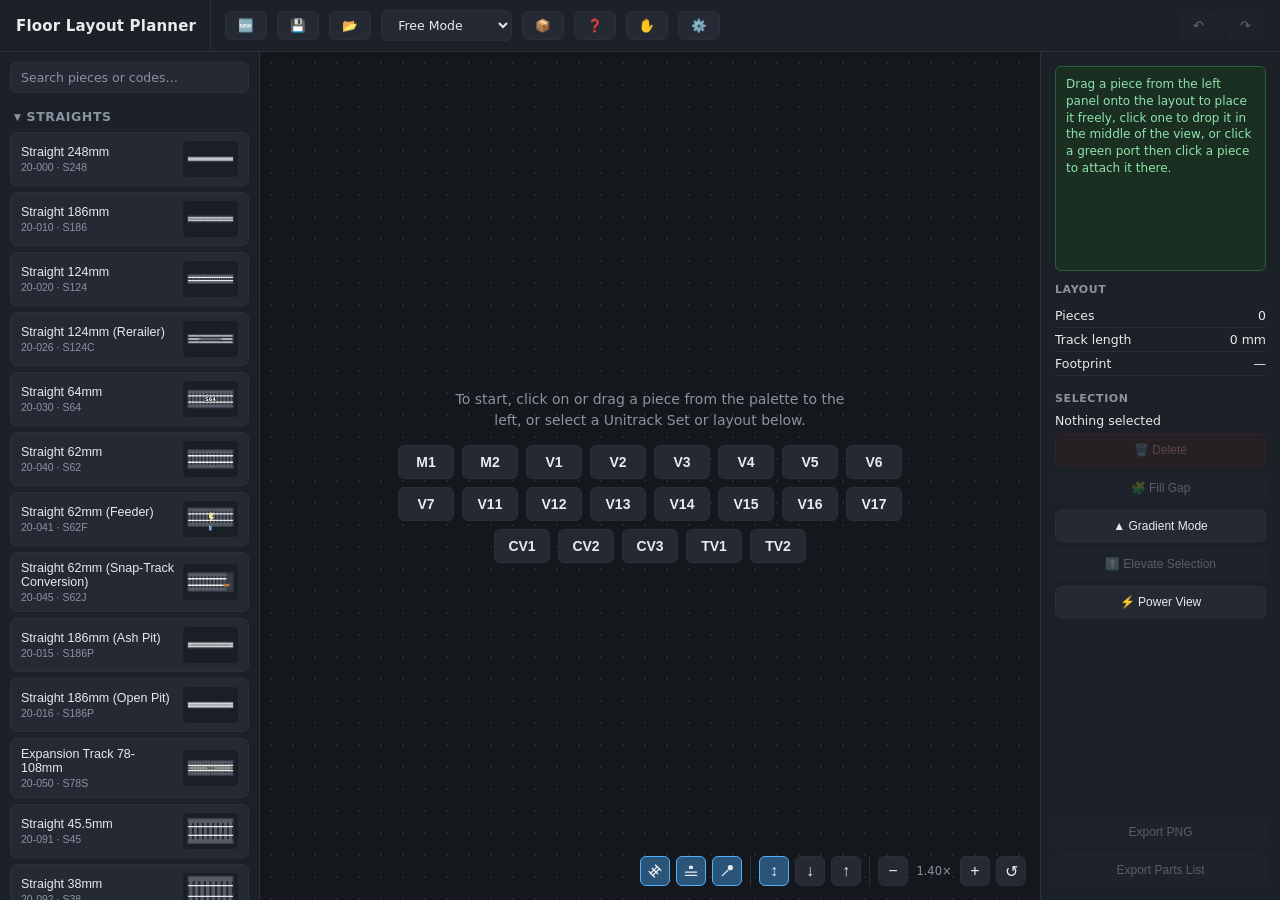
==== index.html @ 8f85813d "Update the planner: Unitram street curves, turnouts, crossing, road plates and sets TV1 and TV2 Also" ====
<!DOCTYPE html>
<html lang="en">
<head>
<meta charset="UTF-8">
<title>Floor Layout Planner</title>
<style>
  :root{
    /* Track status colours the user can change in Settings (USER_COLOURS), the
       same in every theme. --sel-fill and --sel-pill are shades of --sel. */
    --ground:#565d69; --elev-flat:#c9975c;
    --slope-low:#584280; --slope-high:#eb7daf;
    --power-near:#285aeb; --power-far:#ff6b6b;
    --sel:#4fb0ff; --sel-fill:#2c4a63; --sel-pill:#1a2530;
    --bg:#14171c;
    --panel:#1c2027;
    --panel-border:#2a2f38;
    --text:#e8eaed;
    --text-dim:#8b93a1;
    --accent:#4fb0ff;
    --accent-dim:#2a5578;
    --roadbed:#5b6270;
    --roadbed-dark:#40454f;
    --open-port:#3ddc84;
    --danger:#ff6b6b;
    /* controls sitting on a panel: one step lighter than --panel (dark theme) or darker (light) */
    --surface:#242933;
    --surface-hover:#2b323f;
    --surface-sunken:#1a1e25; /* palette thumbnail icon box — one step further than --surface */
    --canvas-grid:#242933; /* the dot-grid painted behind pieces on the canvas */
    --hint-ok-bg:#1a2e22; --hint-ok-border:#2c5c3d; --hint-ok-text:#8fe3ac;
    --hint-warn-bg:#332318; --hint-warn-border:#6b4a24; --hint-warn-text:#f0b878;
    --start-bg:#1e3a2a; --start-border:#2c6b3f; --start-text:#8fe3ac; /* "+ Place starting piece" — same green family as hint-ok */
    --danger-bg:#3a2020; --danger-border:#6b2c2c; --danger-text:#ff9d9d; /* default .action button (Delete) */
  }
  *{box-sizing:border-box;}
  html,body{margin:0;height:100%;background:var(--bg);color:var(--text);font-family:'Segoe UI',system-ui,-apple-system,sans-serif;}
  #app{display:grid;grid-template-columns:260px 1fr 240px;grid-template-rows:52px 1fr;height:100vh;}
  header{grid-column:1/4;display:flex;align-items:center;gap:12px;padding:0 16px;background:var(--panel);border-bottom:1px solid var(--panel-border);}
  header h1{font-size:15px;font-weight:600;margin:0;letter-spacing:.2px;}
  /* The grid cell: a fixed search box above the scrolling #palette. The search box lives outside #palette so a palette rebuild can't recreate it. */
  #paletteCol{display:flex;flex-direction:column;background:var(--panel);border-right:1px solid var(--panel-border);overflow:hidden;min-height:0;}
  #paletteSearchWrap{flex-shrink:0;padding:10px 10px 0;position:relative;}
  /* A thin band of panel colour hanging just below the search box, over the top of the scrolling list, so the two don't read as one flat surface. Positioned, so it paints above the in-flow list content. */
  #paletteSearchWrap::after{
    content:'';position:absolute;left:0;right:0;bottom:-6px;height:6px;
    background:var(--panel);pointer-events:none;
  }
  #paletteSearchWrap .searchbox{position:relative;}
  #paletteSearch, .gest-search, #gestSearch, #helpSearch{
    width:100%;background:var(--surface);border:1px solid var(--panel-border);color:var(--text);
    border-radius:6px;padding:7px 30px 7px 10px;font-size:12.5px;outline:none;font-family:inherit;
  }
  #paletteSearch:focus, #gestSearch:focus, #helpSearch:focus{border-color:var(--accent-dim);}
  #paletteSearch::placeholder, #gestSearch::placeholder, #helpSearch::placeholder{color:var(--text-dim);}
  #paletteSearchClear, .gest-search-x{
    display:none;position:absolute;right:4px;top:50%;transform:translateY(-50%);
    background:none;border:none;color:var(--text-dim);font-size:17px;line-height:1;
    cursor:pointer;padding:4px 6px;border-radius:4px;
  }
  #paletteSearchClear:hover{color:var(--text);background:var(--surface-hover);}
  #paletteNoMatches{display:none;color:var(--text-dim);font-size:12px;text-align:center;padding:26px 10px;}
  #palette{flex:1;min-height:0;overflow-y:auto;padding:10px;}
  #palette h2, .gest-palette h2{
    font-size:12.5px;color:var(--text-dim);text-transform:uppercase;letter-spacing:.6px;margin:14px 0 6px;
    font-weight:600;display:flex;align-items:center;gap:5px;cursor:pointer;user-select:none;padding:2px 4px;
    border-radius:4px;
  }
  #palette h2:hover, .gest-palette h2.hover{background:var(--surface);color:var(--text);}
  #palette .pgroup:first-child h2, .gest-palette .pgroup:first-child h2{margin-top:4px;}
  #palette h2 .chev, .gest-palette h2 .chev{display:inline-block;transition:transform .12s;font-size:9px;color:var(--text-dim);}
  #palette h2.collapsed .chev, .gest-palette h2.collapsed .chev{transform:rotate(-90deg);}
  #palette .pgroup, .gest-palette .pgroup{margin-bottom:2px;}
  /* A collapsed group hides its own buttons only: its subcategories stay, each with its own collapse. */
  #palette .pgroup.collapsed > .pbtn, .gest-palette .pgroup.collapsed > .pbtn{display:none;}
  /* Subcategory (reskins and recolours): indented, in the old smaller header size. */
  #palette .pgroup.sub{margin-left:12px;}
  #palette .pgroup.sub > h2{font-size:11px;margin-top:10px;}
  .pbtn{
    display:flex;align-items:center;gap:8px;width:100%;text-align:left;background:var(--surface);border:1px solid var(--panel-border);
    color:var(--text);border-radius:6px;padding:8px 10px;margin-bottom:6px;font-size:12.5px;cursor:grab;
    transition:background .12s,border-color .12s;user-select:none;
  }
  .pbtn:hover, .pbtn.hover{background:var(--surface-hover);border-color:var(--accent-dim);}
  .pbtn:active{cursor:grabbing;}
  .code{color:var(--text-dim);font-size:10.5px;display:block;margin-top:2px;}
  /* The Selection section reads in the full text colour, as the Layout section does;
     part codes elsewhere (the palette) stay dim. */
  #selInfo, #selInfo .code, #selInfo .sel-row .sel-count{color:var(--text);}
  #selInfo .sel-summary{margin-bottom:6px;}
  /* The track length row is a Layout-style .stat, its faint divider below; a
     multi-selection's part list follows, closed by another. */
  #selInfo .sel-length{margin-top:4px;}
  #selInfo .sel-list{display:flex;flex-direction:column;gap:3px;max-height:220px;overflow-y:auto;
    padding:6px 0;border-bottom:1px solid var(--panel-border);}
  #selInfo .sel-row{display:flex;justify-content:space-between;align-items:baseline;gap:8px;font-size:12px;}
  #selInfo .sel-row .code{margin-top:0;}
  #selInfo .sel-row .sel-count{flex-shrink:0;}
  .pbtn-icon{flex-shrink:0;display:block;background:var(--surface-sunken);border-radius:4px;width:55px;height:36px;}
  .pbtn-text{flex:1;min-width:0;}
  /* Limited Mode: remaining stock on each palette button */
  .pbtn .stock{flex-shrink:0;min-width:2.2em;text-align:center;font-size:11.5px;font-weight:600;padding:2px 6px;border-radius:10px;background:var(--surface-sunken);color:var(--text);}
  .pbtn .stock.short{color:var(--danger-text);background:var(--danger-bg);}
  .pbtn.unowned{cursor:not-allowed;}
  .pbtn.unowned .pbtn-text, .pbtn.unowned .pbtn-icon{opacity:.38;} /* the badge stays readable */
  .pbtn.unowned:hover{background:var(--surface);border-color:var(--panel-border);}
  #canvasWrap{position:relative;overflow:hidden;background:
     radial-gradient(circle,var(--canvas-grid) 1px,transparent 1px) 0 0/22px 22px, var(--bg);}
  svg{width:100%;height:100%;display:block;cursor:default;}
  /* A drag-pan mustn't select canvas text (part labels, dimensions). */
  #stage text{user-select:none;-webkit-user-select:none;}
  /* the tabletop size inputs: no spinner, so four or five digits fit */
  #stage input[type=number]::-webkit-inner-spin-button, #stage input[type=number]::-webkit-outer-spin-button{-webkit-appearance:none;margin:0;}
  svg.panning{cursor:grabbing;}
  .piece{cursor:grab;}
  .piece:active{cursor:grabbing;}
  /* A piece drag reuses the 'panning' class for the grabbing cursor; without this, each re-rendered <g class="piece"> would revert to the open hand. */
  svg.panning .piece{cursor:grabbing;}
  #info{background:var(--panel);border-left:1px solid var(--panel-border);padding:14px;overflow-y:auto;font-size:12.5px;display:flex;flex-direction:column;}
  #info > *{flex-shrink:0;}
  #info h2{font-size:11px;color:var(--text-dim);text-transform:uppercase;letter-spacing:.6px;margin:0 0 8px;font-weight:600;}
  #info .stat{display:flex;justify-content:space-between;padding:4px 0;border-bottom:1px solid var(--panel-border);}
  #hint{box-sizing:border-box;background:var(--hint-ok-bg);border:1px solid var(--hint-ok-border);color:var(--hint-ok-text);border-radius:6px;padding:9px 10px;font-size:12px;margin-bottom:12px;line-height:1.4;}
  #hint.warn{background:var(--hint-warn-bg);border-color:var(--hint-warn-border);color:var(--hint-warn-text);}
  button.action{
    width:100%;background:var(--danger-bg);border:1px solid var(--danger-border);color:var(--danger-text);border-radius:6px;
    padding:8px;font-size:12px;cursor:pointer;margin-top:6px;
  }
  button.action:disabled{opacity:.3;cursor:not-allowed;}
  .zoomctl{position:absolute;bottom:14px;right:14px;display:flex;align-items:center;gap:6px;}
  .zoomctl button{width:30px;height:30px;border-radius:6px;background:var(--surface);border:1px solid var(--panel-border);color:var(--text);cursor:pointer;font-size:16px;}
  #tiesToggle.auto-hidden, #portsToggle.auto-hidden{border-style:dashed;border-color:var(--accent-dim);}
  .zoomctl .zoom-level{min-width:40px;text-align:center;font-size:11.5px;color:var(--text-dim);font-variant-numeric:tabular-nums;user-select:none;cursor:default;}
  .zoomctl-sep{width:1px;align-self:stretch;background:var(--panel-border);margin:0 2px;}
  #levelGround.active, #levelElevated.active, #levelAll.active, #tiesToggle.active, #portsToggle.active, #partLabelsToggle.active{background:var(--accent-dim);border-color:var(--accent);color:var(--text);}
  .flag{color:var(--hint-warn-text);}
  .hdrbtn{background:var(--surface);border:1px solid var(--panel-border);color:var(--text);border-radius:6px;padding:6px 12px;font-size:12.5px;cursor:pointer;}
  .hdrbtn:hover{background:var(--surface-hover);border-color:var(--accent-dim);}
  .hdrbtn:disabled{opacity:.35;cursor:not-allowed;}
  .hdrbtn:disabled:hover{background:var(--surface);border-color:var(--panel-border);}
  /* a <select> shares the header button styling but keeps its native dropdown arrow, so it still reads as a dropdown */
  select.hdrbtn{font-family:inherit;}
  select.hdrbtn:focus{outline:none;border-color:var(--accent-dim);}
  /* Header buttons: an icon and a word. Narrow, only the icon shows; the word
     stays for screen readers, and each button's tooltip names it. */
  .hdrbtn .hdr-label{margin-left:.35em;}
  @media (max-width:1360px){
    header .hdrbtn .hdr-label{position:absolute;width:1px;height:1px;margin:0;overflow:hidden;clip-path:inset(50%);white-space:nowrap;}
  }
  .hdrsep{width:1px;align-self:stretch;background:var(--panel-border);margin:0 2px;}
  /* DIALOGS (Help, confirm, Inventory, parts, packs, PNG): a backdrop and a
     centred panel rather than <dialog>, so closing and shortcut-swallowing
     are fully under our control. A head with the title and a close button,
     then the body, then a foot of buttons. */
  .overlay{display:none;position:fixed;inset:0;background:rgba(0,0,0,.55);z-index:1000;align-items:center;justify-content:center;}
  #confirmOverlay, #packsOverlay{z-index:1001;} /* over the dialog that opened them */
  .modal{background:var(--panel);border:1px solid var(--panel-border);border-radius:10px;display:flex;flex-direction:column;box-shadow:0 20px 60px rgba(0,0,0,.5);}
  .help-head{display:flex;align-items:center;justify-content:space-between;padding:14px 18px;border-bottom:1px solid var(--panel-border);flex-shrink:0;}
  .help-head h2{margin:0;font-size:16px;font-weight:600;}
  .modal-close{background:none;border:none;color:var(--text-dim);font-size:22px;line-height:1;cursor:pointer;padding:2px 8px;border-radius:6px;}
  .modal-close:hover{background:var(--surface-hover);color:var(--text);}
  .parts-foot{display:flex;justify-content:flex-end;gap:8px;padding:12px 18px;border-top:1px solid var(--panel-border);flex-shrink:0;}
  #helpModal{width:min(900px,94vw);height:88vh;} /* fixed, so a search doesn't resize it */
  #helpModal .help-body{padding:6px 18px 18px;overflow-y:auto;font-size:13px;line-height:1.55;}
  #helpModal .help-body h3{font-size:11.5px;text-transform:uppercase;letter-spacing:.6px;color:var(--text-dim);margin:18px 0 8px;}
  #helpModal .help-body p{margin:0 0 10px;color:var(--text-dim);}
  .help-row{display:flex;gap:14px;align-items:baseline;padding:4px 0;}
  .help-row .keys{flex-shrink:0;min-width:172px;}
  .help-row .desc{color:var(--text-dim);}
  /* The guide: a sticky section list beside the scrolling content; stacked on narrow screens. */
  .help-layout{display:grid;grid-template-columns:170px 1fr;gap:24px;}
  .help-nav{position:sticky;top:0;align-self:start;display:flex;flex-direction:column;gap:1px;padding-top:14px;}
  .help-nav a{color:var(--text-dim);text-decoration:none;font-size:12.5px;padding:3px 8px;border-radius:5px;}
  .help-nav a:hover{background:var(--surface-hover);color:var(--text);}
  .help-content section{scroll-margin-top:4px;}
  #helpModal .help-row .keys{flex:0 0 200px;min-width:0;}
  .help-content section:not([hidden]) ~ section{border-top:1px solid var(--panel-border);margin-top:14px;}
  #helpModal .help-body ul, #helpModal .help-body ol{margin:0 0 10px;padding-left:20px;color:var(--text-dim);}
  #helpModal .help-body li{margin:3px 0;}
  #helpModal .help-body strong{color:var(--text);font-weight:600;}
  .swatch{display:inline-block;width:14px;height:14px;border-radius:3px;vertical-align:-2px;margin-right:7px;border:1px solid rgba(0,0,0,.4);}
  .swatch.dot{border-radius:50%;}
  @media (max-width:720px){
    .help-layout{grid-template-columns:1fr;gap:4px;}
    .help-nav{position:static;flex-direction:row;flex-wrap:wrap;}
  }
  #helpModal kbd, #gestModal kbd{background:var(--surface);border:1px solid var(--panel-border);border-bottom-width:2px;border-radius:4px;padding:1px 6px;font-size:11.5px;font-family:inherit;color:var(--text);white-space:nowrap;}
  /* GESTURES WINDOW: a grid of cards, each a looping demo over a patch of canvas, then the mouse and keys in use, then the caption */
  #gestModal{width:min(900px,94vw);height:88vh;}
  .gest-body{padding:0 18px 16px;overflow-y:auto;}
  /* beside the title; pushes the close button to the far end */
  #gestSearch, #helpSearch{width:min(240px,40vw);margin:0 auto 0 18px;padding-right:10px;}
  #gestNone, #helpNone{color:var(--text-dim);font-size:13px;text-align:center;padding:30px 0 14px;margin:0;}
  #gestBody [hidden], #helpModal [hidden]{display:none;}
  .gest-body h3{font-size:11.5px;text-transform:uppercase;letter-spacing:.6px;color:var(--text-dim);margin:16px 0 8px;}
  .gest-grid{display:grid;grid-template-columns:repeat(auto-fill,minmax(250px,1fr));gap:14px;}
  .gest-card{margin:0;background:var(--surface);border:1px solid var(--panel-border);border-radius:8px;}
  .gest-stage{position:relative;aspect-ratio:264/150;border-radius:7px 7px 0 0;overflow:hidden;
    background:radial-gradient(circle,var(--canvas-grid) 1px,transparent 1px) 0 0/22px 22px, var(--bg);}
  .gest-stage > svg{position:absolute;inset:0;width:100%;height:100%;}
  /* the view setting a key just chose, as its button's tooltip names it */
  .gest-tag{position:absolute;top:6px;right:8px;font-size:11px;color:var(--text);background:var(--surface);border:1px solid var(--panel-border);border-radius:5px;padding:1px 7px;}
  .gest-tag:empty{display:none;}
  /* A real palette's markup at a fixed size, scaled with the card (buildGestCard sets the scale) */
  .gest-palette{position:absolute;left:0;top:0;width:240px;padding:10px;overflow:hidden;background:var(--panel);border-right:1px solid var(--panel-border);transform-origin:0 0;}
  .gest-palette .searchbox{position:relative;margin-bottom:6px;}
  .gest-search{min-height:32px;}
  .gest-search:empty::before{content:attr(data-placeholder);color:var(--text-dim);}
  .gest-input{display:flex;align-items:center;gap:5px;padding:5px 10px;border-top:1px solid var(--panel-border);border-bottom:1px solid var(--panel-border);}
  .gest-mouse{width:16px;height:25px;}
  .gest-mouse path, .gest-mouse rect{fill:var(--surface);stroke:var(--text-dim);stroke-width:1.2;}
  .gest-mouse .on{fill:var(--accent);}
  .gest-wheel{width:10px;font-size:10px;color:var(--accent);}
  #gestModal .gest-input kbd{opacity:.45;}
  #gestModal .gest-input kbd.on{opacity:1;background:var(--accent-dim);border-color:var(--accent);}
  .gest-card figcaption{padding:10px 12px 12px;font-size:12.5px;line-height:1.5;color:var(--text-dim);}
  .gest-card figcaption strong{display:block;color:var(--text);font-weight:600;margin-bottom:2px;}
  .gest-foot{justify-content:flex-start;font-size:12.5px;color:var(--text-dim);}
  .gest-foot a{color:var(--accent);}
  /* CONFIRMATION DIALOG (see askConfirm() for why it exists) */
  #confirmModal{display:block;width:min(430px,92vw);padding:20px;}
  #confirmModal p{margin:0 0 18px;font-size:13px;line-height:1.55;}
  #confirmModal .confirm-actions{display:flex;justify-content:flex-end;gap:8px;}
  #confirmModal .hdrbtn.primary{background:var(--accent-dim);border-color:var(--accent);}
  #confirmModal .hdrbtn:focus{outline:2px solid var(--accent);outline-offset:1px;}
  /* the neutral .action button: neither destructive (red) nor starting a mode (green) */
  button.action.neutral{background:var(--surface);border-color:var(--panel-border);color:var(--text);}
  button.action.neutral:hover:not(:disabled){background:var(--surface-hover);border-color:var(--accent-dim);}
  /* INVENTORY */
  #invModal{width:min(640px,94vw);height:min(760px,88vh);}
  #invTools{padding:12px 18px;border-bottom:1px solid var(--panel-border);display:flex;flex-direction:column;gap:8px;flex-shrink:0;}
  #invTools .inv-row{display:flex;gap:8px;align-items:center;}
  #invTools input{background:var(--surface);border:1px solid var(--panel-border);color:var(--text);border-radius:6px;padding:6px 9px;font-size:13px;}
  #invSearch{flex:1;}
  #invPackNo{width:15em;}
  /* the colour goes on the focus ring too, or the browser's ring hides it while typing */
  #invTools #invPackNo:focus{outline:none;border-color:var(--accent-dim);}
  #invTools #invPackNo.valid{border-color:var(--start-border);box-shadow:0 0 0 1px var(--start-border);}
  #invTools #invPackNo.invalid{border-color:var(--danger-border);box-shadow:0 0 0 1px var(--danger-border);}
  #invPackMsg{font-size:12px;color:var(--text-dim);min-height:1.2em;}
  #invList{padding:4px 18px 12px;overflow-y:auto;flex:1;}
  #invList h3{font-size:11.5px;text-transform:uppercase;letter-spacing:.6px;color:var(--text-dim);margin:14px 0 6px;}
  .inv-item{display:flex;align-items:center;gap:10px;padding:5px 0;border-bottom:1px solid var(--panel-border);font-size:13px;}
  .inv-item .inv-name{flex:1;min-width:0;}
  .inv-item .code{display:inline;margin-left:6px;}
  .inv-item .inv-name{cursor:default;}
  .inv-item .inv-part{cursor:pointer;user-select:none;}
  /* hover preview of a piece, the palette icon at twice the size */
  #invPreview{position:fixed;z-index:1002;pointer-events:none;display:none;background:var(--panel);border:1px solid var(--panel-border);border-radius:8px;padding:6px;box-shadow:0 8px 24px rgba(0,0,0,.4);}
  #invPreview .pbtn-icon{width:110px;height:72px;display:block;}
  /* the in-place text label editor, floating over the canvas (placeTextEditor) */
  .text-editor{position:absolute;box-sizing:border-box;margin:0;resize:none;overflow:hidden;white-space:pre;font-weight:600;line-height:1.25;text-align:center;color:var(--text);background:rgba(26,37,48,.85);border:1.5px solid #4fb0ff;border-radius:4px;outline:none;transform-origin:50% 50%;z-index:5;}
  #invPreview .pbtn-icon.set-preview{width:220px;height:144px;}
  #invPreview .preview-caption{font-size:11.5px;color:var(--text);text-align:center;margin-top:5px;max-width:220px;}
  /* Empty layout: a message and starter layouts, centred over the canvas. Only the buttons take the mouse. */
  #emptyStart{position:absolute;inset:0;display:none;flex-direction:column;align-items:center;justify-content:center;gap:14px;padding:16px;pointer-events:none;text-align:center;}
  #emptyStart.show{display:flex;}
  #emptyStart p{margin:0;max-width:30em;font-size:14px;line-height:1.5;color:var(--text-dim);}
  #emptyStart .starts{display:flex;flex-wrap:wrap;justify-content:center;gap:8px;max-width:520px;pointer-events:auto;}
  #emptyStart .pbtn{width:auto;min-width:56px;justify-content:center;margin:0;padding:8px 12px;font-size:14px;font-weight:600;}
  .inv-step{display:flex;align-items:center;gap:4px;flex-shrink:0;}
  .inv-step button{width:26px;height:26px;border-radius:6px;background:var(--accent-dim);border:1px solid var(--accent);color:var(--text);cursor:pointer;font-size:15px;line-height:1;}
  .inv-step button:hover{background:var(--accent);}
  .inv-step input{width:3.2em;text-align:center;background:var(--surface-sunken);border:1px solid var(--panel-border);color:var(--text);border-radius:6px;padding:4px 2px;font-size:13px;}
  .inv-item.owned .inv-step input{border-color:var(--accent-dim);color:var(--text);font-weight:600;}
  #invModal .parts-foot{justify-content:flex-start;align-items:center;}
  #invTotal{font-size:12.5px;color:var(--text-dim);margin-right:auto;}
  #invModal .hdrbtn.primary{background:var(--accent-dim);border-color:var(--accent);}
  /* PARTS LIST, PACKS, PNG PREVIEW */
  #partsModal, #packsModal, #pngModal{width:min(620px,92vw);max-height:82vh;}
  #pngModal{width:min(960px,94vw);}
  /* SETTINGS: a label and its control per row */
  #settingsModal{width:min(420px,92vw);max-height:88vh;}
  .settings-body{display:grid;grid-template-columns:auto 1fr;gap:12px 16px;align-items:center;padding:16px 18px 20px;font-size:13px;overflow-y:auto;min-height:0;}
  #autosaveCheck{justify-self:start;width:16px;height:16px;margin:0;accent-color:var(--accent);}
  #forgetBtn{justify-self:start;}
  .settings-body label{color:var(--text-dim);}
  .settings-body h3{grid-column:1/-1;margin:6px 0 -4px;font-size:11px;text-transform:uppercase;letter-spacing:.6px;color:var(--text-dim);font-weight:600;}
  .settings-colour{display:flex;align-items:center;gap:8px;}
  .settings-colour input{width:44px;height:28px;padding:2px;border:1px solid var(--panel-border);border-radius:6px;background:var(--surface);cursor:pointer;}
  .settings-colour .hdrbtn{padding:4px 9px;}
  .png-view{padding:12px 18px;overflow:auto;display:flex;justify-content:center;}
  #pngImg{max-width:100%;max-height:66vh;background:#fff;border:1px solid var(--panel-border);border-radius:4px;}
  .parts-scroll{padding:10px 18px;overflow-y:auto;}
  .parts-note{font-size:12.5px;color:var(--text-dim);line-height:1.5;margin:4px 0 10px;}
  .parts-flag{color:var(--hint-warn-text);cursor:help;}
  /* a real <table> with selectable text, so it copies and pastes into a spreadsheet */
  table.parts-table{width:100%;border-collapse:collapse;font-size:13px;user-select:text;cursor:text;}
  table.parts-table th{text-align:left;font-size:11.5px;text-transform:uppercase;letter-spacing:.6px;color:var(--text-dim);font-weight:600;padding:6px 8px;border-bottom:1px solid var(--panel-border);}
  table.parts-table td{padding:5px 8px;border-bottom:1px solid var(--panel-border);}
  table.parts-table td.qty, table.parts-table th.qty{text-align:right;width:3.5em;}
  /* The pack view's catalogue number stays on one line beside a long set row. */
  #packsTable td:nth-child(2){white-space:nowrap;}
  table.parts-table tfoot td{border-bottom:none;font-weight:600;}
</style>
</head>
<body>
<div id="app">
  <header>
    <h1 data-str="app.title">Floor Layout Planner</h1>
    <div class="hdrsep"></div>
    <div style="display:flex;align-items:center;gap:10px;">
      <button id="newBtn" class="hdrbtn" data-str-title="header.new.title"><span class="hdr-icon" aria-hidden="true">&#127381;</span><span class="hdr-label" data-str="header.new">New</span></button>
      <button id="saveBtn" class="hdrbtn" data-str-title="header.save.title"><span class="hdr-icon" aria-hidden="true">&#128190;</span><span class="hdr-label" data-str="header.save">Save</span></button>
      <button id="loadBtn" class="hdrbtn" data-str-title="header.load.title"><span class="hdr-icon" aria-hidden="true">&#128194;</span><span class="hdr-label" data-str="header.load">Load</span></button>
      <select id="modeSelect" data-hint="b7" class="hdrbtn" data-str-title="header.mode.title"></select>
      <button id="inventoryBtn" data-hint="b8" class="hdrbtn" data-str-title="header.inventory.title"><span class="hdr-icon" aria-hidden="true">&#128230;</span><span class="hdr-label" data-str="header.inventory">Inventory</span></button>
      <button id="helpBtn" class="hdrbtn" data-str-title="header.help.title" aria-haspopup="dialog" aria-controls="helpOverlay"><span class="hdr-icon" aria-hidden="true">&#10067;</span><span class="hdr-label" data-str="header.help">Help</span></button>
      <button id="gestBtn" class="hdrbtn" data-hint="p9" data-str-title="header.gestures.title" aria-haspopup="dialog" aria-controls="gestOverlay"><span class="hdr-icon" aria-hidden="true">&#9995;</span><span class="hdr-label" data-str="header.gestures">Gestures</span></button>
      <button id="settingsBtn" class="hdrbtn" data-str-title="header.settings.title" aria-haspopup="dialog" aria-controls="settingsOverlay"><span class="hdr-icon" aria-hidden="true">&#9881;&#65039;</span><span class="hdr-label" data-str="header.settings">Settings</span></button>
      <input type="file" id="loadInput" accept=".json,application/json" style="display:none;">
    </div>
    <div style="margin-left:auto;display:flex;align-items:center;gap:10px;">
      <span id="autosaveMsg" style="font-size:11px;color:var(--text-dim);opacity:.65;"></span>
      <span id="saveLoadMsg" style="font-size:12px;color:var(--text-dim);"></span>
      <button id="undoBtn" data-hint="b6" class="hdrbtn" data-str-title="header.undo.title" disabled><span class="hdr-icon" aria-hidden="true">&#8630;</span><span class="hdr-label" data-str="header.undo">Undo</span></button>
      <button id="redoBtn" data-hint="b6" class="hdrbtn" data-str-title="header.redo.title" disabled><span class="hdr-icon" aria-hidden="true">&#8631;</span><span class="hdr-label" data-str="header.redo">Redo</span></button>
    </div>
  </header>

  <div id="helpOverlay" class="overlay" role="dialog" aria-modal="true" aria-labelledby="helpTitle">
    <div id="helpModal" class="modal">
      <div class="help-head">
        <h2 id="helpTitle" data-str="help.title">User guide</h2>
        <input type="text" id="helpSearch" autocomplete="off" data-str-placeholder="help.search.placeholder" placeholder="Search the guide&hellip;">
        <button id="helpCloseBtn" class="modal-close" data-str-title="help.close.title" title="Close">&times;</button>
      </div>
      <p id="helpNone" data-str="help.search.none" hidden>Nothing in the guide matches.</p>
      <div class="help-body" id="helpBody"></div>
    </div>
  </div>

  <div id="gestOverlay" class="overlay" role="dialog" aria-modal="true" aria-labelledby="gestTitle">
    <div id="gestModal" class="modal">
      <div class="help-head">
        <h2 id="gestTitle" data-str="gest.title">Gestures</h2>
        <input type="text" id="gestSearch" autocomplete="off" data-str-placeholder="gest.search.placeholder" placeholder="Search gestures&hellip;">
        <button id="gestCloseBtn" class="modal-close" data-str-title="help.close.title" title="Close">&times;</button>
      </div>
      <div class="gest-body" id="gestBody"></div>
      <div class="parts-foot gest-foot" id="gestFoot" data-str="gest.more"></div>
    </div>
  </div>

  <div id="confirmOverlay" class="overlay" role="dialog" aria-modal="true" aria-labelledby="confirmText">
    <div id="confirmModal" class="modal">
      <p id="confirmText"></p>
      <div class="confirm-actions">
        <button id="confirmCancelBtn" class="hdrbtn" type="button" data-str="dialog.cancel">Cancel</button>
        <button id="confirmOkBtn" class="hdrbtn primary" type="button">OK</button>
      </div>
    </div>
  </div>

  <div id="invOverlay" class="overlay" role="dialog" aria-modal="true" aria-labelledby="invTitle">
    <div id="invModal" class="modal">
      <div class="help-head">
        <h2 id="invTitle" data-str="inv.title">Owned inventory</h2>
        <button id="invCloseBtn" class="modal-close" data-str-title="inv.close.title" title="Close without saving">&times;</button>
      </div>
      <div id="invTools">
        <div class="inv-row">
          <input type="text" id="invSearch" autocomplete="off" data-str-placeholder="inv.search.placeholder" placeholder="Search pieces or codes&hellip;">
        </div>
        <div class="inv-row">
          <input type="text" id="invPackNo" autocomplete="off" data-str-placeholder="inv.pack.placeholder" placeholder="e.g. 20-221">
          <button id="invPackBtn" class="hdrbtn" type="button" data-str="inv.pack.add">Add a pack</button>
        </div>
        <div id="invPackMsg"></div>
      </div>
      <div id="invList"></div>
      <div class="parts-foot">
        <span id="invTotal"></span>
        <button id="invSaveBtn" class="hdrbtn" type="button" data-str="inv.save">Save</button>
        <button id="invLoadBtn" class="hdrbtn" type="button" data-str="inv.load">Load</button>
        <button id="invConfirmBtn" class="hdrbtn primary" type="button" data-str="inv.confirm">Confirm</button>
        <input type="file" id="invLoadInput" accept=".json,application/json" style="display:none;">
      </div>
    </div>
  </div>

  <div id="invPreview"></div>

  <div id="partsOverlay" class="overlay" role="dialog" aria-modal="true" aria-labelledby="partsTitle">
    <div id="partsModal" class="modal">
      <div class="help-head">
        <h2 id="partsTitle"></h2>
        <button id="partsCloseBtn" class="modal-close" data-str-title="help.close.title" title="Close">&times;</button>
      </div>
      <div id="partsBody" class="parts-scroll"><table id="partsTable" class="parts-table"></table></div>
      <div class="parts-foot">
        <button id="partsPacksBtn" class="hdrbtn" type="button" style="margin-right:auto;" data-str="parts.packs">Show as packs</button>
        <button id="partsCsvBtn" class="hdrbtn" type="button" data-str="parts.csv">Export as CSV</button>
      </div>
    </div>
  </div>

  <div id="pngOverlay" class="overlay" role="dialog" aria-modal="true" aria-labelledby="pngTitle">
    <div id="pngModal" class="modal">
      <div class="help-head">
        <h2 id="pngTitle" data-str="png.title">Export PNG</h2>
        <button id="pngCloseBtn" class="modal-close" data-str-title="help.close.title" title="Close">&times;</button>
      </div>
      <div class="png-view"><img id="pngImg" alt=""></div>
      <div class="parts-foot">
        <span id="pngSize" class="parts-note" style="margin:0 auto 0 0;"></span>
        <button id="pngSaveBtn" class="hdrbtn" type="button" data-str="png.save">Save PNG</button>
      </div>
    </div>
  </div>

  <div id="settingsOverlay" class="overlay" role="dialog" aria-modal="true" aria-labelledby="settingsTitle">
    <div id="settingsModal" class="modal">
      <div class="help-head">
        <h2 id="settingsTitle" data-str="settings.title">Settings</h2>
        <button id="settingsCloseBtn" class="modal-close" data-str-title="help.close.title" title="Close">&times;</button>
      </div>
      <div class="settings-body">
        <h3 data-str="settings.general">General</h3>
        <label for="themeSelect" data-str="header.theme.title">Skin / theme</label>
        <select id="themeSelect" class="hdrbtn"></select>
        <label for="langSelect" data-str="header.lang.title">Language</label>
        <select id="langSelect" class="hdrbtn"></select>
        <label for="unitsSelect" data-str="settings.units">Units</label>
        <select id="unitsSelect" class="hdrbtn">
          <option value="mm" data-str="settings.units.mm">Millimetres (mm)</option>
          <option value="in" data-str="settings.units.in">Inches (in)</option>
        </select>
        <h3 data-str="settings.planning">Planning</h3>
        <label for="slopeSelect" data-str="settings.slope">Steepest slope</label>
        <select id="slopeSelect" class="hdrbtn" data-str-title="settings.slope.title">
          <option value="2">2%</option>
          <option value="3">3%</option>
          <option value="4" data-str="settings.slope.kato">4% (KATO&rsquo;s standard)</option>
          <option value="5">5%</option>
        </select>
        <label for="detailSelect" data-str="settings.detail">Hide detail when zoomed out</label>
        <select id="detailSelect" class="hdrbtn" data-str-title="settings.detail.title">
          <option value="sooner" data-str="settings.detail.sooner">Sooner</option>
          <option value="default" data-str="settings.detail.default">Normal</option>
          <option value="later" data-str="settings.detail.later">Later</option>
          <option value="never" data-str="settings.detail.never">Never</option>
        </select>
        <h3 data-str="settings.saving">Saving</h3>
        <label for="autosaveCheck" data-str="settings.autosave">Autosave in this browser</label>
        <input type="checkbox" id="autosaveCheck" data-str-title="settings.autosave.title">
        <label for="forgetBtn" data-str="settings.forget.label">Saved data</label>
        <button id="forgetBtn" class="hdrbtn" type="button" data-str="settings.forget" data-str-title="settings.forget.title">Forget everything</button>
        <h3 data-str="settings.colours">Track colours</h3>
      </div>
    </div>
  </div>

  <div id="packsOverlay" class="overlay" role="dialog" aria-modal="true" aria-labelledby="packsTitle">
    <div id="packsModal" class="modal">
      <div class="help-head">
        <h2 id="packsTitle"></h2>
        <button id="packsCloseBtn" class="modal-close" data-str-title="help.close.title" title="Close">&times;</button>
      </div>
      <div class="parts-scroll">
        <p class="parts-note" data-str="packs.note"></p>
        <table id="packsTable" class="parts-table"></table>
        <p class="parts-note" id="packsSpare"></p>
        <p class="parts-note" id="packsSets"></p>
      </div>
      <div class="parts-foot">
        <button id="packsBackBtn" class="hdrbtn" type="button" style="margin-right:auto;" data-str="packs.back">&larr; Parts list</button>
        <button id="packsCsvBtn" class="hdrbtn" type="button" data-str="parts.csv">Export as CSV</button>
      </div>
    </div>
  </div>

  <div id="paletteCol">
    <div id="paletteSearchWrap">
      <div class="searchbox">
        <input type="text" id="paletteSearch" data-str-placeholder="palette.search.placeholder" placeholder="Search pieces or codes&hellip;" autocomplete="off">
        <button id="paletteSearchClear" type="button" data-str-title="palette.search.clear.title" title="Clear search">&times;</button>
      </div>
    </div>
    <div id="palette"></div>
  </div>

  <div id="canvasWrap">
    <svg id="stage" viewBox="0 0 1000 700"></svg>
    <div id="emptyStart">
      <p data-str="empty.start">To start, click on or drag a piece from the palette to the left, or select a Unitrack Set or layout below.</p>
      <div class="starts" id="emptyStartSets"></div>
    </div>
    <div class="zoomctl">
      <button id="tiesToggle" data-hint="b9" data-str-title="canvas.ties.title" title="Toggle detail"></button>
      <button id="partLabelsToggle" data-hint="b11" title="Part labels"></button>
      <button id="portsToggle" data-hint="b10" data-str-title="canvas.ports.title" title="Toggle open ports and extend arrows"></button>
      <div class="zoomctl-sep"></div>
      <button id="levelAll" data-hint="b1" data-str-title="canvas.viewAllLevels.title" title="View all levels" class="active">&#8597;</button>
      <button id="levelGround" data-hint="b1" data-str-title="canvas.focusGround.title" title="Focus ground level">&#8595;</button>
      <button id="levelElevated" data-hint="b1" data-str-title="canvas.focusElevated.title" title="Focus elevated level">&#8593;</button>
      <div class="zoomctl-sep"></div>
      <button id="zoomOut" data-hint="b2" data-str-title="canvas.zoomOut.title" title="Zoom out">&minus;</button>
      <span id="zoomLevel" class="zoom-level" data-hint="b2"></span>
      <button id="zoomIn" data-hint="b2" data-str-title="canvas.zoomIn.title" title="Zoom in">+</button>
      <button id="zoomReset" data-hint="b2" data-str-title="canvas.zoomReset.title" title="Reset view">&#8634;</button>
    </div>
  </div>

  <div id="info">
    <div id="hint" data-str="hint.default">Drag a piece from the left panel onto the layout to place it freely, click one to drop it in the middle of the view, or click a green port then click a piece to attach it there.</div>
    <h2 data-str="panel.layout.heading">Layout</h2>
    <div class="stat"><span data-str="stat.pieces.label">Pieces</span><span id="statPieces">0</span></div>
    <div class="stat"><span data-str="stat.length.label">Track length</span><span id="statLength">0 mm</span></div>
    <div class="stat"><span data-str="stat.footprint.label">Footprint</span><span id="statFootprint" data-str="stat.footprint.empty">&mdash;</span></div>
    <h2 style="margin-top:16px;" data-str="panel.selection.heading">Selection</h2>
    <div id="selInfo" data-str="selection.none">Nothing selected</div>
    <button class="action" id="deleteBtn" data-hint="b3" data-str="selection.delete" disabled>Delete</button>
    <button class="action neutral" id="gapFillBtn" data-hint="b12" disabled>Fill Gap</button>
    <!-- Gradient Mode's heading and explainer appear under its button, so the button doesn't move when they do -->
    <button class="action neutral" id="gradientBtn" data-hint="b4" data-str="gradient.modeBtn.start">&#9650; Gradient Mode</button>
    <h2 id="gradientHeading" style="margin-top:16px; display:none;" data-str="panel.gradient.heading">Gradient</h2>
    <div id="gradientInfo" style="color:var(--text-dim); margin-bottom:8px; display:none;"></div>
    <button class="action neutral" id="elevateBtn" data-hint="b14" disabled>Elevate Selection</button>
    <button class="action neutral" id="powerBtn" data-hint="b15">Power View</button>
    <div id="powerInfo" style="color:var(--text-dim); margin-top:6px; display:none;"></div>
    <!-- pinned to the panel's foot by margin-top:auto (#info is a flex column) -->
    <button class="action neutral" id="pngBtn" data-hint="b13" style="margin-top:auto;" disabled>Export PNG</button>
    <button class="action neutral" id="partsBtn" data-hint="b5">Export Parts List</button>
  </div>
</div>

<script>
// Populates every element carrying a data-str/data-str-title/data-str-placeholder
// attribute from STRINGS, plus the Help modal body (its own key, not an
// attribute, since it's set once as a block — see the STRINGS comment).
// Called once at startup and again if the language ever changes.
function applyStaticStrings(){
  document.querySelectorAll('[data-str]').forEach(el=>{ el.innerHTML = tr(el.dataset.str); });
  document.querySelectorAll('[data-str-title]').forEach(el=>{ el.title = tr(el.dataset.strTitle); });
  document.querySelectorAll('[data-str-placeholder]').forEach(el=>{ el.placeholder = tr(el.dataset.strPlaceholder); });
  document.getElementById('helpBody').innerHTML = tr('help.body.html');
}
</script>
<script>
/* ============================================================
   STRINGS
   Every user-visible string, keyed by id; a second language is a second
   object here. Values are strings, or functions where word order or plurals
   vary. Catalog labels are `catalog.<id>.label`, attached by
   applyCatalogLabels(). The Help body is one key, as it's only shown whole.
   ============================================================ */
const STRINGS = {
  en: {
    'app.title': 'Floor Layout Planner',
    'app.pageTitle': 'Floor Layout Planner',
    'header.new': 'New',
    'header.new.title': 'New layout',
    'header.save': 'Save',
    'header.save.title': 'Save layout (Ctrl+S)',
    'header.load': 'Load',
    'header.load.title': 'Load layout (Ctrl+O)',
    'header.help': 'Help',
    'header.help.title': 'Help',
    'header.mode.title': 'Free Mode places anything; Limited Mode only what you own',
    'header.mode.free': 'Free Mode',
    'header.mode.limited': 'Limited Mode',
    'header.inventory': 'Inventory',
    'header.inventory.title': 'The pieces you own, for Limited Mode',
    'inv.title': 'Owned inventory',
    'inv.close.title': 'Close without saving',
    'inv.search.placeholder': 'Search pieces or codes\u2026',
    'inv.pack.placeholder': 'Catalogue no., e.g. 20-221',
    'inv.pack.add': 'Add a pack',
    'inv.pack.added': (no, list) => `Added ${no}: ${list}.`,
    'inv.pack.unknown': no => `No KATO pack ${no} in the catalogue.`,
    'inv.save': 'Save',
    'inv.load': 'Load',
    'inv.confirm': 'Confirm',
    'inv.total': n => `${n} piece${n===1?'':'s'} owned`,
    'inv.loaded': n => `Loaded ${n} piece${n===1?'':'s'}. Confirm to use them.`,
    'inv.loadedSkipped': (n, k) => `Loaded ${n} piece${n===1?'':'s'}; ${k} unknown type${k===1?' was':'s were'} skipped. Confirm to use them.`,
    'inv.loadFailed': 'That file isn\u2019t a KATO planner inventory.',
    'inv.filename': 'kato-inventory',
    'limited.short': code => `Limited Mode: no ${code} left in your inventory.`,
    'header.theme.title': 'Skin / theme',
    'header.undo': 'Undo',
    'header.undo.title': 'Undo (Ctrl+Z)',
    'header.redo': 'Redo',
    'header.redo.title': 'Redo (Ctrl+Shift+Z)',
    'header.lang.title': 'Language',
    'header.settings': 'Settings',
    'header.settings.title': 'Settings: theme and language',
    'settings.title': 'Settings',
    'settings.general': 'General',
    'settings.units': 'Units',
    'settings.units.mm': 'Millimetres (mm)',
    'settings.units.in': 'Inches (in)',
    'unit.mm': 'mm',
    'unit.in': 'in',
    'settings.planning': 'Planning',
    'settings.slope': 'Steepest slope',
    'settings.slope.kato': '4% (KATO\u2019s standard)',
    'settings.slope.title': 'The steepest slope you build to. Gradient Mode colours slopes against it, and the warning triangle appears at half as steep again.',
    'settings.detail': 'Hide detail when zoomed out',
    'settings.detail.title': 'Ties hide below 1.00\u00d7 zoom and the green dots and orange arrows below 0.30\u00d7. Sooner hides them at twice those, Later at half.',
    'settings.detail.sooner': 'Sooner',
    'settings.detail.default': 'Normal',
    'settings.detail.later': 'Later',
    'settings.detail.never': 'Never',
    'settings.saving': 'Saving',
    'settings.autosave': 'Autosave in this browser',
    'settings.autosave.title': 'Keep a copy of the layout in this browser as you work, restored next time. Turning it off deletes that copy.',
    'settings.forget.label': 'Saved data',
    'settings.forget': 'Forget everything',
    'settings.forget.title': 'Delete everything the planner keeps in this browser',
    'settings.forget.confirm': 'Delete everything the planner keeps in this browser (the autosaved layout, your inventory and all settings) and start afresh? Layouts saved as files aren\u2019t affected.',
    'settings.colours': 'Track colours',
    'settings.colour.ground': 'Roadbed',
    'settings.colour.elev-flat': 'Elevated, level',
    'settings.colour.slope-low': 'Slope bottom',
    'settings.colour.slope-high': 'Slope top',
    'settings.colour.power-near': 'Power View: at a feeder',
    'settings.colour.power-far': 'Power View: at the limit',
    'settings.colour.sel': 'Selected',
    'settings.reset.title': 'Back to the default colour',

    'help.title': 'User guide',
    'help.search.placeholder': 'Search the guide\u2026',
    'help.search.none': 'Nothing in the guide matches.',
    'help.close.title': 'Close',

    // The Gestures window (from the empty layout's start screen).
    'header.gestures': 'Gestures',
    'header.gestures.title': 'Gestures',
    'gest.title': 'Gestures',
    'gest.search.placeholder': 'Search gestures\u2026',
    'gest.search.none': 'No gestures match.',
    'gest.more': 'Every control and shortcut is in the <a href="#" id="gestHelpLink">User guide</a>.',
    'gest.rotate.title': 'Rotate while dragging',
    'gest.rotate.desc': 'Hold a piece and scroll: it turns 15° per notch. <kbd>Q</kbd> / <kbd>E</kbd> do the same.',
    'gest.morph.title': 'Change size while dragging',
    'gest.morph.desc': 'Hold <kbd>Shift</kbd> and scroll: the piece becomes the next size in its family, such as S248, S186, S124, S64. Curves change length, keeping their radius.',
    'gest.flip.title': 'Flip while dragging',
    'gest.flip.desc': 'Press <kbd>F</kbd> to swap a turnout, or any piece with a left and right version, for its mirror image.',
    'gest.section.find': 'Finding pieces',
    'gest.section.build': 'Building track',
    'gest.section.drag': 'While dragging',
    'gest.section.select': 'Selecting',
    'gest.section.slopes': 'Slopes',
    'gest.search.title': 'Type a number to search',
    'gest.search.desc': 'Type a number anywhere in the planner and the palette searches for it: 249 finds R249 curves. Drag a piece straight out of the results; the × (or pressing <kbd>Esc</kbd>) clears the search.',
    'gest.headings.title': 'Fold the palette',
    'gest.headings.desc': 'Click a heading to fold its group away. Right-click any heading to fold every group, and again to open them all.',
    'gest.slope.title': 'Lay a slope in one go',
    'gest.slope.desc': () => `In Gradient Mode (<kbd>G</kbd>), click the first piece of the climb, then the last: the run between is coloured by its steepness, green at ${gradientTargetPct}%${gradientTargetPct===4 ? ', KATO\u2019s standard' : ''}. The tick, or pressing <kbd>Enter</kbd>, confirms it.`,
    'gest.fills.title': 'Browse other fills',
    'gest.fills.desc': 'While a fill is previewed, scroll or press <kbd>,</kbd> and <kbd>.</kbd> to see the others: exact fits first, then those needing the least joiner play. <kbd>Enter</kbd> places the one shown.',
    'gest.slopeSteps.title': 'Lay a slope piece by piece',
    'gest.slopeSteps.desc': 'In Gradient Mode, click the first piece, then a purple arrow to add the next. <kbd>,</kbd> and <kbd>.</kbd> use the arrow facing left or up, or right or down, so as the track turns, the other key adds. The darker arrow, pointing back, takes the last piece off.',
    'gest.shiftClick.title': 'Click and Shift+click',
    'gest.shiftClick.desc': 'Click a piece to select it. <kbd>Shift</kbd>+click adds another piece to the selection, or takes one out again. Click empty canvas to deselect.',
    'gest.section.view': 'Viewing the layout',
    'gest.pan.title': 'Pan the view',
    'gest.pan.desc': 'Drag empty canvas to move the view, or hold <kbd>W</kbd> <kbd>A</kbd> <kbd>S</kbd> <kbd>D</kbd>.',
    'gest.zoom.title': 'Zoom the view',
    'gest.zoom.desc': 'Scroll over empty canvas to zoom in or out, about the point under the pointer. <kbd>+</kbd> and <kbd>\u2212</kbd> zoom too.',
    'gest.fit.title': 'Fit the layout in view',
    'gest.fit.desc': '<kbd>Space</kbd>, or the \u21ba button, zooms and pans so the whole layout fits.',
    'gest.ties.title': 'Show or hide detail',
    'gest.ties.desc': '<kbd>T</kbd> shows or hides the ties (sleepers) and slab detail, leaving the bare roadbed and rails. Detail hides itself below 1.00\u00d7 zoom.',
    'gest.labels.title': 'Cycle the part labels',
    'gest.labels.desc': '<kbd>L</kbd> steps through Limited (only pieces easily mistaken for another), Printed (on every piece), All (every part code, readable zoomed out) and Off.',
    'gest.ports.title': 'Show or hide ends and arrows',
    'gest.ports.desc': () => `<kbd>P</kbd> hides the green ends and orange arrows for a clean look at the track.${portsView.below ? ` They hide themselves below ${formatZoom(portsView.below)} zoom.` : ''}`,
    'gest.level.title': 'Focus on one level',
    'gest.level.desc': '<kbd>V</kbd> fades the elevated track to work on the ground, then the ground to work on the elevated track, then shows both again.',
    'gest.groupTurn.title': 'Turn a whole selection',
    'gest.groupTurn.desc': 'Drag any piece of a selection and scroll: the whole group turns as one, about the piece you’re holding.',
    'gest.carry.title': 'Carry a piece past the edge',
    'gest.carry.desc': 'While dragging, hold <kbd>W</kbd> <kbd>A</kbd> <kbd>S</kbd> <kbd>D</kbd> to pan. The piece stays in your hand, so you can take it anywhere on the layout.',
    'gest.expansion.title': 'Stretch an expansion track',
    'gest.expansion.desc': 'Drop an S78S on an open end: if another end faces it 78 to 108 mm away, it stretches to join both. <kbd>Shift</kbd>+scroll while dragging sets its length 1 mm at a time.',
    'gest.cancel.title': 'Change your mind mid-drag',
    'gest.cancel.desc': '<kbd>Ctrl</kbd>+<kbd>Z</kbd> while dragging puts the piece back where it was. A palette piece dropped back on the palette is cancelled.',
    'gest.chain.title': 'Lay a run by clicking',
    'gest.chain.desc': 'Click a green end, then click pieces in the palette. Each one joins on where the last ended.',
    'gest.dup.title': 'Repeat a piece',
    'gest.dup.desc': 'Double-click a green end to add another of the same piece there.',
    'gest.connected.title': 'Select a whole run',
    'gest.connected.desc': 'Double-click a piece to select everything joined to it.',
    'gest.extend.title': 'Extend the selection',
    'gest.extend.desc': 'Click an orange arrow to add everything beyond it. <kbd>,</kbd> and <kbd>.</kbd> do the same from the keyboard.',
    'gest.marquee.title': 'Box select',
    'gest.marquee.desc': 'Right-drag a box: every piece with an end inside it is selected. Hold <kbd>Shift</kbd> to add to the selection.',
    'gest.gapFill.title': 'Fill a gap',
    'gest.gapFill.desc': 'Click a green end, then <kbd>Shift</kbd>+click another: the planner finds pieces that join them. Scroll for other fills; <kbd>Enter</kbd> places it. <kbd>J</kbd> picks the nearest end for you.',
    // GENERATED from help-guide.md by build-help.ps1: edit the guide there, not
    // here, or the next build overwrites the change. Section ids (help-*) are
    // what the guide's section list jumps to.
    'help.body.html': `<div class="help-layout">
      <nav class="help-nav" aria-label="Guide sections">
        <a href="#help-start">Getting started</a>
        <a href="#help-view">Viewing the layout</a>
        <a href="#help-placing">Placing track</a>
        <a href="#help-selecting">Selecting</a>
        <a href="#help-editing">Moving &amp; editing</a>
        <a href="#help-joins">How track joins</a>
        <a href="#help-gradient">Slopes &amp; Gradient Mode</a>
        <a href="#help-power-view">Power View</a>
        <a href="#help-tabletop">Tabletops</a>
        <a href="#help-text-labels">Text labels</a>
        <a href="#help-sets">Unitrack Sets</a>
        <a href="#help-special">Special pieces</a>
        <a href="#help-limited">Limited Mode &amp; Inventory</a>
        <a href="#help-parts">Parts list &amp; buying</a>
        <a href="#help-files">Files &amp; settings</a>
        <a href="#help-keys">Keyboard shortcuts</a>
        <a href="#help-about">About</a>
      </nav>
      <div class="help-content">

      <section id="help-start">
        <h3>Getting started</h3>
        <p>Plan a layout with real KATO Unitrack. Every piece is its real size, measured in millimetres, and track joins only where the real pieces would.</p>
        <p>Unitrack's primary use is for non-permanent layouts that can be set up and taken down in a day. This planner is intended for designing these temporary floor layouts, known in Japan as “畳レイアウト” (Tatami Mat Layout), and isn't meant to be used to design intricate or complex model railways. As such, there are only two elevations: 0mm (ground level), and 50mm (KATO's standard bridge height).</p>
        <p>Try the following to get started!</p>
        <ol>
          <li><strong>Drag a piece</strong> from the palette on the left onto the canvas. Drop it near the end of existing track and it snaps on.</li>
          <li><strong>Keep building:</strong> click a green dot <span class="swatch dot" style="background:#3ddc84"></span>(an open track end), then click pieces in the palette. Each one attaches to the end of the last, so you can lay a whole run by clicking.</li>
          <li><strong>Arrange:</strong> drag pieces to move them, and scroll while dragging to rotate them.</li>
          <li><strong>Export:</strong> Export Parts List shows what you need to build your design, and “Show as packs” the fewest KATO packs that cover it.</li>
          <li><strong>Learn gestures:</strong> Learn about the gestures and shortcuts to help you build faster.</li>
        </ol>
        <p><button type="button" class="hdrbtn" data-help-open="gestures">✋ Gestures</button></p>
        <p>An empty layout also offers every Unitrack Set to start from. Hover over one to see it, and click to place it.</p>
        <p>The green panel on the right always explains whatever the pointer is over, including any shortcuts that work there. If you're unsure what something does, hover over it.</p>
      </section>

      <section id="help-view">
        <h3>Viewing the layout</h3>
        <div class="help-row"><span class="keys">Drag empty canvas, or hold <kbd>W</kbd> <kbd>A</kbd> <kbd>S</kbd> <kbd>D</kbd></span><span class="desc">Pan. An empty layout doesn't pan.</span></div>
        <div class="help-row"><span class="keys">Scroll over empty canvas, − / +, or the <kbd>+</kbd> / <kbd>−</kbd> keys</span><span class="desc">Zoom. The number between the buttons is the current zoom.</span></div>
        <div class="help-row"><span class="keys">↺, or <kbd>Space</kbd></span><span class="desc">Fit the whole layout in view.</span></div>
        <div class="help-row"><span class="keys">↕ ↓ ↑, or <kbd>V</kbd></span><span class="desc">Show every level at full strength (↕), or fade the other level to work on ground (↓) or elevated (↑) track. <kbd>V</kbd> moves to the next of the three each time.</span></div>
        <div class="help-row"><span class="keys">Detail button, or <kbd>T</kbd></span><span class="desc">Show or hide track detail: the ties (sleepers), on slab track the slab and its fastenings, and on Unitram street track the paving, its joints and the road markings, leaving the bare roadbed and rails. The icon shows what's on screen now. They also hide themselves below 1.00× zoom (⚙️ Settings can make that sooner, later or never); turn them on there to keep them until you next zoom back in.</span></div>
        <div class="help-row"><span class="keys">Labels button, or <kbd>L</kbd></span><span class="desc">Part labels, four settings in turn: Limited (the default) labels only the pieces easily mistaken for a similar one, such as the S64 and the S60s; Printed labels every piece the same way, printed on the track so they grow and shrink with it; All labels every piece with its part code, horizontal, readable when zoomed out and growing with the track above 1.00× zoom, and moved along its piece where labels would crowd, or left off if there's no room anywhere along it; Off shows none. The icon shows the current setting.</span></div>
        <div class="help-row"><span class="keys">Ports button, or <kbd>P</kbd></span><span class="desc">The same for the green dots and orange arrows, below 0.30×. The selected end (blue dot) and the snap highlights always show, and <kbd>,</kbd> and <kbd>.</kbd> still work.</span></div>
        <p>If the planner is running sluggishly, or you've placed many pieces, try turning detail off.</p>
        <p>A dashed detail or ports button means you have them on, but they're hidden at this zoom. The side panel shows the layout's piece count, total track length and footprint.</p>
      </section>

      <section id="help-placing">
        <h3>Placing track</h3>
        <p>On the left side of the window is the "palette", where every KATO Unitrack piece is available for you to place.</p>
        <div class="help-row"><span class="keys">Drag a palette piece</span><span class="desc">Place it. Near a green dot <span class="swatch dot" style="background:#3ddc84"></span>it snaps on; anywhere else it lands where you drop it. Drop it back on the palette to cancel.</span></div>
        <div class="help-row"><span class="keys">Scroll while dragging, or <kbd>Q</kbd> / <kbd>E</kbd></span><span class="desc">Rotate it 15° per notch or key press.</span></div>
        <div class="help-row"><span class="keys"><kbd>Shift</kbd>+Scroll while dragging</span><span class="desc">Morph the piece into different size, such as another length or radius, where there is one. At the last size it turns back instead of jumping to the first. An expansion track (S78S) changes its length instead, 1mm at a time from 78 to 108mm.</span></div>
        <div class="help-row"><span class="keys"><kbd>F</kbd> while dragging</span><span class="desc">Flip it to its mirror image, if available. e.g. turnouts.</span></div>
        <div class="help-row"><span class="keys">Click a green dot, then a palette piece</span><span class="desc">Attach that piece there. The new piece's far end becomes the selected end, so each further click extends the run.</span></div>
        <div class="help-row"><span class="keys">Double-click a green dot <span class="swatch dot" style="background:#3ddc84"></span></span><span class="desc">Add a duplicate of the same piece at that end.</span></div>
        <div class="help-row"><span class="keys">Click a palette piece (with no green dot selected)</span><span class="desc">Place it in the middle of the view. Clicking again without moving the view steps each new piece a little down and right, as repeated pastes do.</span></div>
        <div class="help-row"><span class="keys">Select a green dot, then Shift+click another</span><span class="desc">Fill the gap between the two ends: the planner finds runs of up to 6 pieces that join them exactly (or within the play of real joiners) without crossing other track, and previews the best.</span></div>
        <div class="help-row"><span class="keys">Select a green dot, then <kbd>J</kbd> or Fill Gap in the side panel</span><span class="desc">The same, joining it to the nearest open end it can reach.</span></div>
        <div class="help-row"><span class="keys">While a fill is previewed</span><span class="desc">Scroll, or <kbd>,</kbd> and <kbd>.</kbd>, show the other fills: exact fits first, then those needing the least joiner play; fewer and commoner pieces first where fits tie. <kbd>Enter</kbd>, or a click on the preview, places it; <kbd>Esc</kbd> or a click elsewhere cancels.</span></div>
        <p>Drop an expansion track (S78S) with one end on open track, and if an open end faces it 78 to 108mm further along the same line, it stretches to join both. A wider or narrower gap leaves it at its length, joined at one end. Its current length is printed on it.</p>
        <p>Search the palette by name, catalogue number or part code by typing into the search bar in the top left. Hyphens are optional, so “20000” finds 20-000. Typing a number anywhere starts a new search with it, so just typing 249 shows the R249 curves; <kbd>Esc</kbd>, or a click anywhere else (dragging a piece out included), gives the keys back to the layout. To clear the search, click its ×, or press <kbd>Esc</kbd> again when nothing is selected.</p>
        <p>Click a category heading to collapse it; right-click one to collapse or expand them all. Indented subcategories, such as Straights (Concrete Tie), hold other versions of the same pieces; they stay visible when their parent is collapsed, and expanding them all leaves them closed.</p>
        <p>Curves come in one hand: attach one by either end to turn left or right.</p>
        <p>Fill Gap joins single track, using plain pieces (and an expansion track where a straight gap needs one). In Limited Mode it only uses pieces from your inventory that aren't already on the layout.</p>
        <p>Between ends at different heights, the fill is graded evenly from one height to the other, and the preview shows its slope. It can come out steeper than your slope limit (KATO's 4% unless you change it in ⚙️ Settings); at half as steep again (6% for 4%) or steeper, a warning appears on it once it's placed. Scroll through the other fills for a longer, gentler one. <kbd>J</kbd> tries ends at the same height first. As in Gradient Mode, there must be at least one flat piece between two gradients, so a fill between different heights can't start or finish on a slope.</p>
      </section>

      <section id="help-selecting">
        <h3>Selecting</h3>
        <p>Several shortcuts are available to help you quickly select any placed track you wish to edit.</p>
        <div class="help-row"><span class="keys">Click a piece</span><span class="desc">Select it, replacing the current selection.</span></div>
        <div class="help-row"><span class="keys"><kbd>Shift</kbd>+Click a piece</span><span class="desc">Add it to the selection, or remove it.</span></div>
        <div class="help-row"><span class="keys">Double-click a piece</span><span class="desc">Select everything connected to it.</span></div>
        <div class="help-row"><span class="keys">Orange arrow, or <kbd>,</kbd> / <kbd>.</kbd></span><span class="desc">Extend the selection in that direction, through everything beyond that end. <kbd>,</kbd> (the <kbd>&lt;</kbd> key) uses the arrow facing furthest left or up, <kbd>.</kbd> (the <kbd>&gt;</kbd> key) the one facing furthest right or down.</span></div>
        <div class="help-row"><span class="keys">Right-drag</span><span class="desc">Draw a marquee selection box: every piece with a track end inside it is selected.</span></div>
        <div class="help-row"><span class="keys"><kbd>Shift</kbd>+Right-drag</span><span class="desc">Box-select, adding to the selection.</span></div>
        <div class="help-row"><span class="keys"><kbd>Ctrl</kbd>+<kbd>A</kbd></span><span class="desc">Select every piece.</span></div>
        <div class="help-row"><span class="keys"><kbd>Esc</kbd>, or click empty canvas</span><span class="desc">Deselect.</span></div>
        <p>The side panel shows what's selected: the piece and its part code, or a count of each part.</p>
      </section>

      <section id="help-editing">
        <h3>Moving &amp; editing</h3>
        <div class="help-row"><span class="keys">Drag a piece</span><span class="desc">Move it, or the whole selection if it's part of one. Joins to pieces outside the selection break as you pull away; drop near a green dot to join somewhere else.</span></div>
        <div class="help-row"><span class="keys">Scroll, while dragging</span><span class="desc">Rotate the piece. A selection turns as one group about the piece you're holding.</span></div>
        <div class="help-row"><span class="keys"><kbd>Q</kbd> / <kbd>E</kbd>, with a selection</span><span class="desc">Turn it 15° anticlockwise / clockwise about its centre. Joins to pieces outside the selection break, as when dragging; ends that land exactly on another end join.</span></div>
        <div class="help-row"><span class="keys"><kbd>Shift</kbd>+Scroll, whilst dragging</span><span class="desc">Morph the piece into a different size. An expansion track changes length, and its end moving away comes unjoined.</span></div>
        <div class="help-row"><span class="keys"><kbd>F</kbd></span><span class="desc">Flip the one selected piece in place. Joins that still line up are kept. Also works whilst dragging a piece.</span></div>
        <div class="help-row"><span class="keys"><kbd>Delete</kbd> or <kbd>Backspace</kbd>, or the Delete button</span><span class="desc">Delete the selection.</span></div>
        <div class="help-row"><span class="keys"><kbd>Ctrl</kbd>+<kbd>C</kbd> / <kbd>X</kbd> / <kbd>V</kbd></span><span class="desc">Copy, cut, paste. Each paste is offset so repeats don't stack. A pasted group keeps its own joins but isn't joined to anything else.</span></div>
        <div class="help-row"><span class="keys"><kbd>Ctrl</kbd>+<kbd>Z</kbd>; <kbd>Ctrl</kbd>+<kbd>Shift</kbd>+<kbd>Z</kbd> or <kbd>Ctrl</kbd>+<kbd>Y</kbd></span><span class="desc">Undo, redo: up to 50 steps. Specific buttons for this function are also in the header, top right of the screen. Undo works at any time, even mid-drag, where it cancels the drag.</span></div>
      </section>

      <section id="help-joins">
        <h3>How track joins</h3>
        <ul>
          <li>Two ends join when they meet: within 3&nbsp;mm and facing each other. A piece dropped into a gap joins at both ends, and track that only crosses or passes over other track is never joined.</li>
          <li>Green dots <span class="swatch dot" style="background:#3ddc84"></span>are open ends. While you drag, the end you're holding shows orange <span class="swatch dot" style="background:#ffb347"></span>and the end it will join shows red. <span class="swatch dot" style="background:#ff5a5a"></span></li>
          <li>Banked (superelevated) double-track curves join only other banked curves, and only as a continuing curve. Remember to use easement curves to return the banked curve to normal.</li>
          <li>Track Turntable Sections snap to the turntable's rim rather than to track ends.</li>
          <li>A piece joined to the top of a slope takes its height, so track built off the top stays elevated.</li>
        </ul>
      </section>

      <section id="help-gradient">
        <h3>Slopes &amp; Gradient Mode</h3>
        <p>Track is either on the ground or at KATO's 50&nbsp;mm elevated height, the height of its viaducts and bridges. A slope (gradient) climbs between the two across a run of pieces. KATO recommends 4% or gentler, and that's the planner's limit unless you choose another in ⚙️ Settings; a slope half as steep again (6% for 4%) or steeper shows a yellow warning triangle. A yellow triangle also marks tracks that cross with too little clearance: one must be the full 50&nbsp;mm above the other for a train to pass under, or both at the same height. Hover over it for the gap.</p>
        <div class="help-row"><span class="keys">▲ Gradient Mode, or <kbd>G</kbd></span><span class="desc">Open or close Gradient Mode. <kbd>Esc</kbd> also closes it.</span></div>
        <div class="help-row"><span class="keys">Click a straight, curve or double-track piece</span><span class="desc">Start a new slope there.</span></div>
        <div class="help-row"><span class="keys">Then click a piece further along the run</span><span class="desc">Extend the slope to it in one go. Clicking a piece already in the slope shortens it to end there. On a loop, where a piece can be reached both ways, a purple arrow chooses the direction first.</span></div>
        <div class="help-row"><span class="keys">Purple arrow, or <kbd>,</kbd> / <kbd>.</kbd></span><span class="desc">Add the next piece in that direction. The darker arrow, pointing back, removes the last one. <kbd>,</kbd> uses the arrow facing furthest left or up, <kbd>.</kbd> the one facing furthest right or down, so on a slope running left to right <kbd>.</kbd> adds and <kbd>,</kbd> removes.</span></div>
        <div class="help-row"><span class="keys"><kbd>Ctrl</kbd>+<kbd>Z</kbd></span><span class="desc">Remove the last piece.</span></div>
        <div class="help-row"><span class="keys">The tick, or <kbd>Enter</kbd></span><span class="desc">Confirm: the slope climbs from the ground to 50&nbsp;mm across the chosen pieces, or descends if it starts elevated.</span></div>
        <div class="help-row"><span class="keys">The red cross, or <kbd>Delete</kbd></span><span class="desc">Cancel the slope you're building and start again, staying in Gradient Mode. The cross sits on the slope's first piece, marking where it starts.</span></div>
        <div class="help-row"><span class="keys">Click an existing slope</span><span class="desc">See its length and gradient. The bin icon or <kbd>Delete</kbd> removes it.</span></div>
        <div class="help-row"><span class="keys">⬆️ Elevate Selection</span><span class="desc">Outside Gradient Mode, raise the selected pieces to 50&nbsp;mm, flat. Once they're all elevated, the button becomes Lower Selection and puts them back on the ground. Joins to track left at another height come apart; ends that meet track at the new height join it.</span></div>
        <p>While Gradient Mode is open, every slope is coloured by steepness: red is too steep, bright green is right at your limit (4% unless changed), darkening as it gets gentler. (The Colourblind Safe theme uses yellow and navy instead of green.) Turnouts and crossings can't be sloped, and two slopes need at least one flat piece between them. Other editing and marquee-select are off in Gradient Mode; panning and zooming still work.</p>
        <p>The Double Track Incline Track Straight 186mm (WS186PCINC) is placed already in a gradient. It will show the "too steep" warning until it is integrated into a proper slope.</p>
      </section>

      <section id="help-power-view">
        <h3>Power View</h3>
        <p>Power View is a rule of thumb for where your layout needs feeders. On Unitrack most of the power lost on the way to a train is lost at the joiners between pieces, so it counts joints rather than distance.</p>
        <div class="help-row"><span class="keys">⚡ Power View</span><span class="desc">Colour the track by how many joints it is from the nearest feeder track. Click again to turn it off. You can keep editing while it's on, but Gradient Mode is unavailable until you turn it off.</span></div>
        <div class="help-row"><span class="keys">Hover over a piece</span><span class="desc">See its count.</span></div>
        <div class="help-row"><span class="keys">Red at … joints</span><span class="desc">Set how many joints from a feeder count as too far.</span></div>
        <div class="help-row"><span class="keys">Misc. → Terminal UniJoiner (24-818)</span><span class="desc">A feeder that fits in a joint instead of a feeder track, for where there's no room for one. Drag it onto any track end, open or joined, and it sits on whichever side of the track you drop it (on double track, always the outer side); with a green end selected, clicking it fits it there. One per joint. Power View counts both pieces at that joint as fed; on double track it feeds only the track it's on.</span></div>
        <div class="help-row"><span class="keys">Misc. → Insulated UniJoiner (24-816)</span><span class="desc">Stops power crossing a joint, to split the layout into separately fed sections. Drag it onto a joint between two pieces (not an open end); it sits across the track as a crossed-out ⚡. If either piece is dragged away, it's removed with the joint. Each counts as a pair, one per joint, so a pack of 20 fits ten joints; on double track it insulates only the track it's on. Power View stops counting at it.</span></div>
        <div class="help-row"><span class="keys">Drag a UniJoiner's ⚡</span><span class="desc">Move it to another joint or track end, or to the other side of the same one. Click it, then <kbd>Delete</kbd>, to remove it. If you drag away one of the two pieces at a Terminal UniJoiner's joint, it stays with the piece you left behind.</span></div>
        <p>Track is blue at a feeder and turns red as it nears 20 joints; past that, a feeder nearer that spot would help. For comparison, KATO's M2 set runs fine on its one feeder with its farthest track about 11 joints away. If your track needs feeders closer than that, or copes with them further apart, set your own number in the box under the button ("Red at … joints"); it's remembered in this browser. Joints are counted along the track either way round, so a loop fed at one point is fed from both sides. Leaving a turnout counts as 1.3 joints, for its internal contacts. KATO's turnouts are power-routing: a feeder before a turnout powers both of its routes, but a feeder on one route only powers back to the start of the turnout, so the other route shows as not powered unless something else feeds it. Dark track has no feeder at all. Double track is two separate tracks, so each track is coloured by its own distance, split down the middle of the piece; and the double crossover (WX310) passes no power across the insulated gap in its centre, which cuts both tracks and both diagonals, so each of its four quarters is coloured by its own distance from a feeder. It's a guide, not a voltage reading.</p>
      </section>

      <section id="help-tabletop">
        <h3>Tabletops</h3>
        <p>A tabletop marks out your real benchwork or floor space, so you can see what fits.</p>
        <div class="help-row"><span class="keys">Palette → Tabletop / Floorspace</span><span class="desc">Add a 250 × 250&nbsp;mm tabletop in the middle of the view.</span></div>
        <div class="help-row"><span class="keys">Drag it, or drag a corner</span><span class="desc">Move it, or resize it. It snaps to other tabletops' edges and corners.</span></div>
        <div class="help-row"><span class="keys">Click it, then a size label</span><span class="desc">Type an exact width or height, in millimetres or the inches chosen in ⚙️ Settings. <kbd>Enter</kbd> confirms, <kbd>Esc</kbd> cancels.</span></div>
        <div class="help-row"><span class="keys">Padlock</span><span class="desc">Lock it in place. A locked tabletop ignores the mouse, so you can work on track over it freely; click its padlock to unlock it.</span></div>
        <p>Tabletops that touch or overlap are drawn as one outline. A selected tabletop can be copied, cut, pasted and deleted like track.</p>
      </section>

      <section id="help-text-labels">
        <h3>Text labels</h3>
        <p>A text label puts your own words on the layout: a station name, a note, a direction.</p>
        <div class="help-row"><span class="keys">Palette → Text Label</span><span class="desc">Add a label in the middle of the view and start typing. <kbd>Enter</kbd> finishes, <kbd>Shift</kbd>+<kbd>Enter</kbd> starts a new line, <kbd>Esc</kbd> cancels.</span></div>
        <div class="help-row"><span class="keys">Double-click it, or <kbd>Enter</kbd> when selected</span><span class="desc">Edit the text. A label left empty is removed.</span></div>
        <div class="help-row"><span class="keys">Drag it</span><span class="desc">Move it. Scroll while dragging to turn it 15° per notch.</span></div>
        <div class="help-row"><span class="keys">Drag a corner</span><span class="desc">Make the text larger or smaller.</span></div>
        <div class="help-row"><span class="keys">Padlock</span><span class="desc">Lock it in place. A locked label ignores the mouse, so you can work on the track under it; click its padlock to unlock it.</span></div>
        <p>A selected label can be copied, cut, pasted and deleted like track. Labels are saved with the layout and appear on Export PNG.</p>
      </section>

      <section id="help-sets">
        <h3>Unitrack Sets</h3>
        <p>The Unitrack Sets group places a whole KATO track set, assembled as its real layout.</p>
        <div class="help-row"><span class="keys">Drag a set</span><span class="desc">Place it where you drop it. Scroll rotates it.</span></div>
        <div class="help-row"><span class="keys">Click a set</span><span class="desc">Place it in the middle of the view.</span></div>
        <p>A set lands as one selected group. It doesn't snap as it's placed; drag the group afterwards to join it to other track. Spare pieces that come in the set are placed beside it.</p>
      </section>

      <section id="help-special">
        <h3>Special pieces</h3>
        <ul>
          <li><strong>62&nbsp;mm bumpers</strong> (Types A and B) come on their own 62&nbsp;mm straight (S62), placed together and counted as one product.</li>
          <li><strong>Turntable:</strong> place Track Turntable Sections from Misc. around the pit. They snap to its rim, three tracks each, and selecting the turntable selects them too. The Fitted Connecting tracks join the sections' outer ends.</li>
          <li><strong>Island Platforms (23-171 PI-A, 23-172 PI-B, 23-173 C) and End A (23-174):</strong> 41&nbsp;mm wide, to fit between two tracks. A and B have a roof overhanging both; C has none. Drag one near a straight and it snaps flush to it, turning to match, and can be on either side of it; it joins other island pieces at either end (not one-sided platforms). The curved ends have a straight edge for a straight track and a curved one for a curve: PIE-2 and PIE-3 (23-175) for R718, PIE-4L and PIE-4R (23-176, 248&nbsp;mm) for R481; <kbd>F</kbd> swaps each pair.</li>
          <li><strong>One-sided Platforms (23-178 PS-A, 23-179 PS-B) and their ends (23-180, PSE-1 left and PSE-2 right):</strong> in Structures. The platforms have a 46&nbsp;mm roof that overhangs the track by 5&nbsp;mm; the ends are 200&nbsp;mm of plain 41&nbsp;mm slab with no roof. Drag one beside a straight (single or double track) and it snaps flush to the roadbed edge, parallel to the track, and slides freely along it; drag it away to unsnap. It snaps when it's turned within 30° of parallel, so turn it with the scroll wheel or <kbd>Q</kbd> / <kbd>E</kbd> first. Platforms have green ends of their own, which only other platforms join: drag one near the end of another (PS-A or PS-B, either end) and it snaps on, in line, as track does. PSE-1 only fits a platform's left end and PSE-2 its right; <kbd>F</kbd> turns one into the other. Clicking its palette button with a platform end selected attaches it there; otherwise it goes in the middle of the view. A platform stays on the ground whatever height the track beside it is.</li>
          <li><strong>Unitram Conversion Track (40-025 TWA124PC):</strong> in Unitram. A 124&nbsp;mm double-track piece whose tracks run 33&nbsp;mm apart (Unitrack) at one end and 25&nbsp;mm apart (Unitram street track) at the other, each moving 4&nbsp;mm in a gentle S-curve. Two come in a pack; turn one round to use it at the other end of a Unitram section.</li>
          <li><strong>Unitram Street Track Curves (40-103 TWR180L, 40-104 TWR180R):</strong> in Unitram. Double street track that starts 25&nbsp;mm apart and straight, then turns 45° on a centreline of R180, its tracks spreading to 33&nbsp;mm apart at the 45° end, so ordinary double track joins there. A left and a right also meet there, turning the street through 90° and leaving a 62&nbsp;mm square at the outside corner. Shift+scroll or F swaps left and right.</li>
          <li><strong>Unitram Street Electric Turnouts R180mm (40-212 TWEP180L left, 40-213 TWEP180R right):</strong> in Unitram. F or Shift+scroll swaps left and right. The street curve's plate, with both tracks also running straight on, 25&nbsp;mm apart, to a 186&nbsp;mm end. Each track can leave on its curved route to the 45° end, so the outer route crosses the other track. In Power View each track is a turnout of its own: fed from the end where the tracks start, power reaches both its routes; fed at a route's end, it reaches only that start.</li>
          <li><strong>Unitram Street 90° Crossing (40-301 TW-X90):</strong> in Unitram. A 62&nbsp;mm square where double street track crosses double street track, each track running straight through with its own power.</li>
          <li><strong>Road plates:</strong> drag one near a straight edge and it snaps flush against it, level with either end of that edge, keeping your rotation to the nearest quarter turn (scroll or Q and E turn it as you go). That covers other road plates, Unitram straights, the crossing, the conversion track, and the long edge and square ends of street curves and turnouts. A quarter plate joins other plates by its two straight sides only. No road plate snaps to ordinary Unitrack.</li>
          <li><strong>Unitram Quarter Circle Inner Road Plate (41-101):</strong> in Unitram. A road plate with no track that fills the inside of a 90° street corner made of a TWR180R and a TWR180L. Drag it near the inside of a street curve and it snaps into place, turned to fit. It stays on the ground and counts no track length.</li>
          <li><strong>Unitram Straight Road Plate 124mm:</strong> in Unitram. Only sold inside sets such as TV1, so it has no part code or catalogue number. It fills the space between quarter plates. Against a Unitram straight it goes on either side, level with either end, with its road towards the track.</li>
          <li><strong>Road Crossing Center Plate:</strong> in Unitram. A 62&nbsp;mm square road plate that comes with each R180 street curve, so it has no part code or catalogue number. It fills the notch at the outside of the corner two curves make.</li>
          <li><strong>Straight Road Plate w/Centerline - 62mm:</strong> in Unitram. A 62&nbsp;mm square of road with a hatched median and yellow centreline running through it, which carries on from one plate to the next. Only sold inside sets, so it has no part code or catalogue number.</li>
          <li><strong>Corner Road Plate w/Centerline:</strong> in Unitram. A road plate 186&nbsp;mm long and 62&nbsp;mm wide, with a crossing, a hatched median and a yellow centreline. Only sold inside sets, so it has no part code or catalogue number.</li>
          <li><strong>Corner Road Plate:</strong> in Unitram. A 186&nbsp;mm square road plate for the corner between straight street tracks, printed like the quarter circle plate. Only sold inside sets, so it has no part code or catalogue number.</li>
          <li><strong>Unitram Double Track Straights (40-033 TWS62, 40-024 TWS124, 40-014 TWS186):</strong> in Unitram. Street track with the two tracks 25&nbsp;mm apart, in a 62&nbsp;mm wide plate (a little wider than a double-track piece), with an edge strip of ordinary roadbed colour and a lighter paving with panel joints.</li>
          <li><strong>Beveled 60&nbsp;mm straights (S60L/R)</strong> are sold only with #4 turnouts, so they have no catalogue number of their own, and “Show as packs” buys them as part of a #4 turnout pack.</li>
        </ul>
      </section>

      <section id="help-limited">
        <h3>Limited Mode &amp; Inventory</h3>
        <p>Limited Mode limits you to only the track you own.</p>
        <div class="help-row"><span class="keys">📦 Inventory</span><span class="desc">Enter what you own: click the part number to add 1, or right-click it to subtract 1. You can also type the exact count, or add a whole pack or set by its catalogue number (e.g. 20-221). Save and Load keep your inventory as its own file, and <kbd>Ctrl</kbd>+<kbd>Z</kbd> / <kbd>Ctrl</kbd>+<kbd>Y</kbd> undo inside the window. Confirm applies your changes; × discards them.</span></div>
        <div class="help-row"><span class="keys">Mode menu → Limited Mode</span><span class="desc">The palette shows how many of each piece you have left, and greys out any you have none left of. Anything that would go over is refused, and the green panel says why. Pieces that are placed beyond what you own, for example after loading a layout, or from switching from Free Mode into Limited Mode, are drawn red.</span></div>
        <p>Choosing Limited Mode with an empty inventory opens the Inventory window; closing it with nothing owned returns to Free Mode, where every piece is available.</p>
      </section>

      <section id="help-parts">
        <h3>Parts list &amp; buying</h3>
        <div class="help-row"><span class="keys">Export PNG</span><span class="desc">A picture of the whole layout (or, with some pieces selected, Export Selected as PNG: just those): each piece's outline, with its part code beside it. Each slope has a dashed line along its middle, with its height at each end and its gradient and length halfway; track passing under higher track shows dashed where it's covered. It opens as a preview; Save PNG downloads it (up to 4000 pixels on its longer side).</span></div>
        <div class="help-row"><span class="keys">Export Parts List</span><span class="desc">List every KATO product in the layout with its catalogue number. With pieces selected, it lists only the selection.</span></div>
        <div class="help-row"><span class="keys">Export as CSV</span><span class="desc">Save the list as a spreadsheet file.</span></div>
        <div class="help-row"><span class="keys">Show as packs</span><span class="desc">The fewest KATO packs that cover the list. Turnouts and other kits are bought only for their main piece; the rest of the box counts towards the list. Spares are listed, and packs whose contents aren't yet confirmed are marked ⚠. Track sets are bought only when they're the only source of a piece (V12's concrete viaducts); a set that your layout would use at least 80% of is suggested underneath instead, with how many packs it would replace.</span></div>
        <p>The list counts products, not placed pieces: a 62&nbsp;mm bumper and its straight are one item.</p>
      </section>

      <section id="help-files">
        <h3>Files &amp; settings</h3>
        <div class="help-row"><span class="keys">💾 Save, or <kbd>Ctrl</kbd>+<kbd>S</kbd></span><span class="desc">Download the layout as a file.</span></div>
        <div class="help-row"><span class="keys">📂 Load, or <kbd>Ctrl</kbd>+<kbd>O</kbd></span><span class="desc">Open a saved layout. Unknown pieces are skipped and counted; files from a newer version of the planner are refused.</span></div>
        <div class="help-row"><span class="keys">🆕 New</span><span class="desc">Start an empty layout. It asks first.</span></div>
        <div class="help-row"><span class="keys">⚙️ Settings: theme</span><span class="desc">Default, Light, or Colourblind Safe, which changes only the gradient colours. Track looks the same in every theme, as the real pieces do.</span></div>
        <div class="help-row"><span class="keys">⚙️ Settings: language</span><span class="desc">The planner's language.</span></div>
        <div class="help-row"><span class="keys">⚙️ Settings: units</span><span class="desc">Millimetres or inches for the lengths and sizes the planner shows: track length, footprint, tabletops, slope runs. Piece names and KATO's 50&nbsp;mm height stay in millimetres, and saved files are the same either way.</span></div>
        <div class="help-row"><span class="keys">⚙️ Settings: steepest slope</span><span class="desc">The slope limit Gradient Mode colours against: 2%, 3%, 4% (KATO's standard) or 5%. The warning triangle appears at half as steep again.</span></div>
        <div class="help-row"><span class="keys">⚙️ Settings: hide detail</span><span class="desc">When ties, green dots and orange arrows hide as you zoom out: sooner, normal, later, or never.</span></div>
        <div class="help-row"><span class="keys">⚙️ Settings: autosave</span><span class="desc">Turn the browser autosave on or off. Turning it off deletes the saved copy.</span></div>
        <div class="help-row"><span class="keys">⚙️ Settings: forget everything</span><span class="desc">Delete everything the planner keeps in this browser (the autosaved layout, your inventory and every setting) and start afresh. It asks first. Saved layout files aren't touched.</span></div>
        <div class="help-row"><span class="keys">⚙️ Settings: track colours</span><span class="desc">Your own colours for the roadbed, level track above the ground, the bottom and top of a slope, Power View's two ends, and selected pieces. ↺ beside each puts its default back.</span></div>
        <p>The planner also autosaves to this browser as you work and restores it next time, unless you turn that off in ⚙️ Settings. It's a safety net, not a substitute for saving: clearing your browser's data removes it. Your inventory is kept separately from layouts.</p>
      </section>

      <section id="help-keys">
        <h3>Keyboard shortcuts</h3>
        <div class="help-row"><span class="keys"><kbd>,</kbd> / <kbd>.</kbd></span><span class="desc">Extend the selection from its end facing left or up / right or down; in Gradient Mode, the slope; in a Fill Gap preview, the previous / next fill. (The same keys as <kbd>&lt;</kbd> / <kbd>&gt;</kbd>.)</span></div>
        <div class="help-row"><span class="keys"><kbd>W</kbd> <kbd>A</kbd> <kbd>S</kbd> <kbd>D</kbd></span><span class="desc">Pan (hold). Also works while dragging, to carry a piece beyond the edge of the view.</span></div>
        <div class="help-row"><span class="keys"><kbd>+</kbd> / <kbd>−</kbd></span><span class="desc">Zoom in / out.</span></div>
        <div class="help-row"><span class="keys"><kbd>Space</kbd></span><span class="desc">Fit the whole layout in view (the ↺ button).</span></div>
        <div class="help-row"><span class="keys"><kbd>V</kbd></span><span class="desc">Next level focus: every level, ground level, elevated track, and round again (the ↕ ↓ ↑ buttons).</span></div>
        <div class="help-row"><span class="keys"><kbd>0</kbd>–<kbd>9</kbd></span><span class="desc">Start a palette search with that number; carry on typing the rest of it.</span></div>
        <div class="help-row"><span class="keys"><kbd>T</kbd></span><span class="desc">Toggle detail (ties and slab detail).</span></div>
        <div class="help-row"><span class="keys"><kbd>L</kbd></span><span class="desc">Cycle the part labels: Off, Limited, Printed, All.</span></div>
        <div class="help-row"><span class="keys"><kbd>P</kbd></span><span class="desc">Show or hide the green dots and orange arrows.</span></div>
        <div class="help-row"><span class="keys"><kbd>Q</kbd> / <kbd>E</kbd></span><span class="desc">Turn the selection, or the piece, set or label being held, 15° anticlockwise / clockwise. Joins to pieces outside the selection break, as when dragging.</span></div>
        <div class="help-row"><span class="keys"><kbd>F</kbd></span><span class="desc">Flip the selected or held piece.</span></div>
        <div class="help-row"><span class="keys"><kbd>G</kbd></span><span class="desc">Open or close Gradient Mode.</span></div>
        <div class="help-row"><span class="keys"><kbd>J</kbd></span><span class="desc">Fill the gap from the selected green dot to the nearest open end it can reach.</span></div>
        <div class="help-row"><span class="keys"><kbd>Delete</kbd> or <kbd>Backspace</kbd></span><span class="desc">Delete the selection; in Gradient Mode, cancel the slope being built, or delete the selected slope.</span></div>
        <div class="help-row"><span class="keys"><kbd>Esc</kbd></span><span class="desc">Deselect, leave Gradient Mode, or close a window. With nothing to deselect, clear the palette search.</span></div>
        <div class="help-row"><span class="keys"><kbd>Enter</kbd></span><span class="desc">Confirm a slope, a typed size, or a question; edit a selected text label.</span></div>
        <div class="help-row"><span class="keys"><kbd>Ctrl</kbd>+<kbd>S</kbd></span><span class="desc">Save the layout (as the 💾 Save button).</span></div>
        <div class="help-row"><span class="keys"><kbd>Ctrl</kbd>+<kbd>O</kbd></span><span class="desc">Load a layout (as the 📂 Load button).</span></div>
        <div class="help-row"><span class="keys"><kbd>Ctrl</kbd>+<kbd>A</kbd></span><span class="desc">Select every piece.</span></div>
        <div class="help-row"><span class="keys"><kbd>Ctrl</kbd>+<kbd>C</kbd> / <kbd>X</kbd> / <kbd>V</kbd></span><span class="desc">Copy, cut, paste.</span></div>
        <div class="help-row"><span class="keys"><kbd>Ctrl</kbd>+<kbd>Z</kbd></span><span class="desc">Undo; in Gradient Mode, remove the slope's last piece.</span></div>
        <div class="help-row"><span class="keys"><kbd>Ctrl</kbd>+<kbd>Shift</kbd>+<kbd>Z</kbd>, <kbd>Ctrl</kbd>+<kbd>Y</kbd></span><span class="desc">Redo.</span></div>
        <p>On a Mac, use <kbd>Cmd</kbd> for <kbd>Ctrl</kbd>. Shortcuts don't act while you're typing in a text box. The view keys (zoom, <kbd>Space</kbd>, <kbd>V</kbd>, <kbd>T</kbd>, <kbd>L</kbd>, <kbd>P</kbd>) and the number keys also work in Gradient Mode and while choosing a Fill Gap.</p>
      </section>

      <section id="help-about">
        <h3>About</h3>
        <p>Floor Layout Planner is a free, independent tool for planning N-scale Unitrack layouts. It is not made by, affiliated with or endorsed by KATO. KATO and Unitrack are trademarks of their owners and are used here only to say which track the planner is for. Part numbers and dimensions are published facts; check them against KATO's own catalogue before you buy. The planner is free to use and share for non-commercial purposes under the PolyForm Noncommercial License 1.0.0, and comes as it is, with no warranty and no promise of support.</p>
      </section>

      </div>
    </div>`,

    'dialog.cancel': 'Cancel',
    'dialog.ok.default': 'OK',

    'palette.search.placeholder': 'Search pieces or codes\u2026',
    'palette.search.clear.title': 'Clear search',
    'palette.noMatches': 'No matching pieces.',
    'palette.group.straights': 'Straights',
    'palette.group.straightsConcrete': 'Straights (Concrete Tie)',
    'palette.group.curves': 'Curves',
    'palette.group.curvesConcrete': 'Curves (Concrete Tie)',
    'palette.group.turnouts': 'Turnouts',
    'palette.group.crossings': 'Crossings',
    'palette.group.dstraights': 'Double Straights',
    'palette.group.dstraightsSlab': 'Double Straights (Slab)',
    'palette.group.dcurves': 'Double Curves',
    'palette.group.dcurvesSlab': 'Double Curves (Slab)',
    'palette.group.viaducts': 'Viaducts',
    'palette.group.viaductsConcrete': 'Viaducts (Concrete Tie / V12)',
    'palette.group.bridges': 'Bridges',
    'palette.group.buffers': 'Buffers',
    'palette.group.buffersConcrete': 'Buffers (Concrete Tie)',
    'palette.group.structures': 'Structures',
    'palette.group.unitram': 'Unitram',
    'palette.group.misc': 'Misc.',
    'palette.group.sets': 'Unitrack Sets',
    'palette.group.layouts': 'Layouts',
    'palette.group.collapseHint.expand': 'Click to expand',
    'palette.group.collapseHint.collapse': 'Click to collapse',
    'palette.tabletop.label': (w,h) => `Tabletop / Floorspace<span class="code">${w}&times;${h}</span>`,
    'palette.textLabel.label': 'Text Label<span class="code">Free text on the layout</span>',
    'selection.textLabel': size => `Text Label<span class="code">${size} text</span>`,
    'hint.textSelected': 'Text label selected. Drag it to move it (scroll while dragging turns it 15° a notch), drag a corner to change the text size, double-click or press Enter to edit the text, or click the padlock to fix it in place. Delete removes it; Ctrl+C, Ctrl+X and Ctrl+V copy, cut and paste it.',
    'hover.p8': 'Click to add a text label in the middle of the view, then type. Enter finishes; Shift+Enter starts a new line.',
    'hover.x1': 'Drag to move this label; scroll while dragging turns it. Double-click to edit the text. Click to select it, then drag a corner to change its size.',
    'hover.x2': 'Drag to make the text larger or smaller.',
    'hover.x3': 'Click to lock this label in place. A locked label ignores the mouse, so the track under it can be picked and dragged freely.',
    'hover.x4': 'Click to unlock this label so it can be moved, edited or deleted again.',

    'canvas.viewAllLevels.title': 'View all levels',
    'canvas.focusGround.title': 'Focus ground level',
    'canvas.focusElevated.title': 'Focus elevated level',
    'canvas.ties.title': 'Toggle detail',
    'canvas.ports.title': 'Toggle open ports and extend arrows',
    'canvas.partLabels.title': mode => `Part labels: ${({off:'Off', limited:'Limited', printed:'Printed', all:'All'})[mode] || 'Limited'}`,
    'gapfill.btn': '\u{1F9E9} Fill Gap',
    'gapfill.btn.cancel': '✗ Cancel Fill Gap',
    'png.btn': 'Export PNG',
    'png.btn.selection': 'Export Selected as PNG',
    'png.title': 'Export PNG',
    'png.title.selection': 'Export Selected as PNG',
    'png.save': 'Save PNG',
    'png.size': (w, h) => `${w} × ${h} px`,
    'png.slope': (pct, run) => `Slope ${pct}% · ${run}`,
    'power.btn': '⚡ Power View',
    'power.btn.exit': '✗ Exit Power View',
    'hover.b15': limit => `Colours the track by how many joints it is from the nearest feeder, a rule of thumb for where power fades: on Unitrack most of the loss is at the joiners. Blue at a feeder, red at ${limit} joints or more (set your own under the button; leaving a turnout counts 1.3); dark track has no feeder at all. Not a voltage reading.`,
    // The joints box (#powerLimit) is filled in by renderSelection.
    'power.legend': (ramp, none, turnout) => `<div style="display:flex; justify-content:space-between; align-items:center; font-size:11px;"><span>Feeder</span>`
      + `<label style="display:flex; align-items:center; gap:4px;" data-hint="w2">Red at <input id="powerLimit" type="number" min="1" max="999" step="1" style="width:46px; font:inherit; color:var(--text); background:var(--surface-sunken); border:1px solid var(--panel-border); border-radius:4px; padding:1px 3px;"> joints</label></div>`
      + `<div style="height:8px; border-radius:4px; background:${ramp}; margin:2px 0 6px;"></div>`
      + `<div style="display:flex; align-items:center; gap:6px; font-size:11px;"><span style="width:14px; height:8px; border-radius:2px; background:${none}; border:1px solid var(--panel-border);"></span>Not powered</div>`
      + `<div style="font-size:11px; margin-top:6px;">Joints counted from the nearest feeder either way round; leaving a turnout counts ${turnout}. A rule of thumb, not a voltage.</div>`,
    // `split`: the two counts of a double-track piece's tracks, or (`block`)
    // a WX310's halves either side of its gap.
    'hover.w1': (joints, limit, feeder, split, block) => feeder ? 'A feeder: power enters the track here.'
      : split ? (()=>{
          const part = h=>isFinite(h) ? `is ${formatJoints(h)} joint${h===1 ? '' : 's'} from the nearest feeder` : 'has no feeder reaching it';
          // A WX310's quarters, by count: "1, 2.3 and 4 joints, and one with no feeder".
          const quarters = ()=>{
            const fed = split.filter(isFinite).sort((x, y)=>x-y), unfed = split.length - fed.length;
            const nums = fed.map(formatJoints), list = nums.length>1 ? nums.slice(0, -1).join(', ') + ' and ' + nums[nums.length-1] : nums[0];
            return (fed.length ? `${list} joint${fed.length===1 && fed[0]===1 ? '' : 's'} from the nearest feeder` : '')
              + (unfed ? `${fed.length ? ', and ' : ''}${unfed===split.length ? 'none of them reached by a feeder' : `${['', 'one', 'two', 'three'][unfed]} with no feeder reaching ${unfed===1 ? 'it' : 'them'}`}` : '');
          };
          return block
            ? `Its insulated centre gap cuts both tracks and both diagonals, so each of its four quarters (one end of one track) is counted on its own: ${quarters()}.`
            : split[0]===split[1] ? (isFinite(split[0]) ? `Both tracks are ${formatJoints(split[0])} joint${split[0]===1 ? '' : 's'} from the nearest feeder.` : 'No feeder reaches either track.')
            : `Its two tracks are separate, so each is counted on its own: one track ${part(split[0])}, and the other ${part(split[1])}.`;
        })()
      : !isFinite(joints) ? 'No feeder reaches this piece. Add one, or join this track to track that has one.'
      : `${formatJoints(joints)} joint${joints===1 ? '' : 's'} from the nearest feeder${joints>=limit ? `, past the ${limit}-joint guide: a feeder nearer here would help` : ''}.`,
    'hover.w2': def => `How many joints from a feeder count as too far: track that far out or further is red. ${def} by default; KATO's M2 set runs fine on its one feeder with its farthest track about 11 joints away. Remembered in this browser.`,
    'elevate.btn': '⬆️ Elevate Selection',
    'elevate.btn.lower': '⬇️ Lower Selection',
    'hover.b14': lower => lower
      ? 'Lowers the selected pieces to the ground, flat. Joins to track left at another height come apart.'
      : 'Raises the selected pieces to the 50mm elevated level, flat (a mixed selection all goes up). Once they\'re all elevated, this button lowers them again. Joins to track left at another height come apart.',
    'hover.b13': 'Makes a picture of the layout: each piece\'s outline with its part code beside it. It opens as a preview first; Save PNG downloads it.',
    'canvas.zoomOut.title': 'Zoom out',
    'canvas.zoomIn.title': 'Zoom in',
    'canvas.zoomReset.title': 'Reset view',

    'panel.layout.heading': 'Layout',
    'panel.selection.heading': 'Selection',
    'panel.gradient.heading': 'Gradient',
    'stat.pieces.label': 'Pieces',
    'stat.length.label': 'Track length',
    'stat.footprint.label': 'Footprint',
    'stat.footprint.empty': '&mdash;',

    'selection.none': 'Nothing selected',
    'selection.delete': '\u{1F5D1}️ Delete',
    'parts.btn.layout': 'Export Parts List',
    'parts.btn.selection': 'Export Selected as List',
    'parts.title.layout': 'Parts list',
    'parts.title.selection': 'Parts list \u2014 selection',
    'parts.col.qty': 'Qty',
    'parts.col.part': 'Part',
    'parts.col.catalogNo': 'Cat. no.',
    'parts.col.description': 'Description',
    'parts.total': 'Total',
    'parts.csv': 'Export as CSV',
    'parts.packs': 'Show as packs',
    'packs.title': 'Packs to buy',
    'packs.back': '&larr; Parts list',
    'packs.note': 'The fewest KATO packs that cover the list. Turnouts and other kits are only bought for their main piece; what else comes in the box counts towards the rest.',
    'packs.col.qty': 'Qty',
    'packs.col.catalogNo': 'Cat. no.',
    'packs.col.contents': 'Contents',
    'packs.col.check': 'Unconfirmed',
    'packs.unconfirmed': 'Pack contents not yet confirmed',
    'packs.notSold': 'not sold separately',
    'packs.spare': list => `Spare pieces: ${list}`,
    'packs.noSpare': 'No spare pieces.',
    // A set that suits the layout (setSuggestions); the list above is unchanged.
    'packs.setFit': (name, no, used, spare, replaces) => `Worth considering: <b>${name}</b> (${no}) would cover ${used} of these pieces${spare ? `, leaving ${spare} spare` : ''}, in place of ${replaces} ${replaces===1 ? 'pack' : 'packs'} above.`,
    'packs.csv.filename': 'kato-packs',
    'parts.csv.filename': 'kato-parts',
    'selection.openPort': (label,code) => `Open port on ${label}<span class="code">${code}</span>`,
    'selection.piece': (label,code) => `${label}<span class="code">${code}</span>`,
    'selection.groupCount': (code,count) => `<div class="sel-row"><span class="code">${code}</span><span class="sel-count">\u00d7${count}</span></div>`,
    'selection.piecesCount': (n,lengthHtml,rowsHtml) => `<div class="sel-summary">${n} pieces selected</div>${lengthHtml}<div class="sel-list">${rowsHtml}</div>`,
    'selection.length': (label,len) => `<div class="stat sel-length"><span>${label}</span><span>${len}</span></div>`,
    'selection.tabletop': (w,h) => `Tabletop / Floorspace<span class="code">${w}\u00d7${h}</span>`,

    'hint.default': 'Drag a piece from the left panel onto the layout to place it freely, click one to drop it in the middle of the view, or click a green port then click a piece to attach it there.',
    'empty.start': 'To start, click on or drag a piece from the palette to the left, or select a Unitrack Set or layout below.',
    // Hover hints: what the pointer is over, or the action under way.
    // Functions take (canMutate, canFlip) where the hint names Shift+scroll or F.
    'hover.c1': 'Drag empty space to pan, or use W A S D. Scroll to zoom. Right click for marquee selection (Shift+right-drag adds to the selection). Ctrl+A selects everything.',
    'hover.c2': 'Click to select this piece. Shift+click to add to current selection. Double-click selects everything connected to it.',
    'hover.c3': (mut, flip) => `Drag to move it. While dragging, scroll rotates it 15\u00b0 per notch${mut ? ', Shift+scroll swaps it for a related size' : ''}${flip ? ' and F flips it' : ''}. The orange arrows, or , and . (the < and > keys), extend the selection. Delete removes it; Ctrl+C, Ctrl+X and Ctrl+V copy, cut and paste it.`,
    'hover.c4': 'Drag to move the whole selection. Shift+click removes piece from selection; Delete removes them all. Ctrl+C, Ctrl+X and Ctrl+V copy, cut and paste the group.',
    'hover.c5': 'Click to select this port, then click a piece in the left panel to attach it here. Double-click port to duplicate its piece.',
    'hover.c6': 'Click a piece in the left panel to attach it here, or double-click this port to add another of the same piece. Shift+click another green end, or press J, to fill the gap to it. Click empty canvas or press Esc to deselect it.',
    'hover.c7': 'Click to flood-select in this direction. (, triggers the arrow facing furthest left or up, . the one facing furthest right or down.)',
    'hover.c8': 'Place Track Turntable Sections from the Misc. group around the pit; they snap to its rim and each carries three tracks. Selecting the turntable selects any attached sections too.',
    'hover.c9': () => `This slope climbs at ${gradientRedPct}% or steeper; ideal is ${gradientTargetPct}% or less. Press G to open Gradient Mode, where you can inspect it or delete and rebuild it.`,
    'hover.c10': 'You do not currently own this piece according to \ud83d\udce6 Inventory.',
    'hover.c11': 'These tracks cross with too little clearance: one needs to be the full 50mm above the other for a train to pass under, or at the same height. Adjust the gradient in Gradient Mode (G), or move one of them.',
    'hover.t1': 'Drag to move this tabletop, or drag a corner to resize it. Click to select it; size labels will appear, in which you can type an exact measurement in millimetres. Once selected, Ctrl+C, Ctrl+X and Delete work on it.',
    'hover.t2': 'Drag to resize the tabletop from this corner.',
    'hover.t3': 'Click to type an exact size in millimetres. Enter confirms and Esc cancels.',
    'hover.t4': 'Click to lock this tabletop in place. A locked tabletop ignores the mouse, so pieces on top of it can be picked and dragged freely.',
    'hover.t5': 'Click to unlock this tabletop so it can be moved, resized or deleted again.',
    'hover.g1': 'Click to start a new gradient here, then click the piece where it should end (or extend it one piece at a time with the purple arrows, or , and .). The tick icon or Enter confirms it. Ctrl+Z removes the last added piece.',
    'hover.g2': "Click to see this slope's length and gradient, and to delete it with the bin icon or the Delete key. G or Escape leaves Gradient Mode.",
    'hover.g3': "Turnouts and crossings can't be graded. Start from a straight, curve or double-track piece instead.",
    'hover.g4': 'Click to add the next piece in this direction. (, triggers the arrow facing furthest left or up, . the one facing furthest right or down.)',
    'hover.g5': 'Click to take the last piece off the gradient. Ctrl+Z, or whichever of , and . points the same way, does the same.',
    'hover.g6': 'Click to confirm this gradient, or press Enter. It climbs from ground level to the 50mm elevated height across the pieces chosen.',
    'hover.g7': 'Click to delete this gradient. The Delete key does the same.',
    'hover.g8': 'Click to extend the gradient to this piece. (The purple arrows still add one piece at a time.)',
    'hover.g9': 'Click to shorten the gradient so it ends at this piece.',
    'hover.g10': 'This piece can be reached both ways round the loop. Use a purple arrow first to choose the direction, then click it.',
    'hover.g11': 'Click to cancel this gradient and start again, or press Delete. You stay in Gradient Mode.',
    'hover.p1': (mut, flip) => `Drag onto the layout to place this piece; it snaps to nearby green ports. While dragging, scroll rotates it${mut ? ', Shift+scroll swaps its size' : ''}${flip ? ' and F flips it' : ''}.`,
    'hover.p2': 'Click to attach this piece to the selected port, or drag it anywhere on the layout.',
    'hover.p3': 'None of this piece left in your inventory. Delete placed ones to free some up, add more in \ud83d\udce6 Inventory, or switch to Free Mode.',
    'hover.p4': 'Click to add a tabletop marking out your benchwork. Resize it to match your real surface area so you can see what fits.',
    'hover.p5': 'Click to collapse or expand this group; right-click to collapse every group (or expand them all if they already are). The search box above finds pieces by name, catalogue number or part code.',
    'hover.b1': '\u2193 fades the elevated track so you can work on ground level, \u2191 does the reverse, and \u2195 shows every level at full opacity.',
    'hover.b2': 'Zoom out, zoom in, or \u21ba to reset the view; the number between shows the current zoom. Scrolling over empty canvas zooms too.',
    'hover.b3': 'Deletes the selection. The Delete key does the same.',
    'hover.b4': 'Build and check slopes up to the 50mm elevated level. G opens and closes it from anywhere.',
    'hover.b5': 'Lists the pieces in the layout, or just the selection, with catalogue numbers. \u201cShow as packs\u201d gives the fewest KATO packs that will match the selection.',
    'hover.b6': 'Ctrl+Z undoes, and Ctrl+Shift+Z or Ctrl+Y redoes, up to 50 steps.',
    'hover.b7': 'Free Mode has unlimited piece placement. Limited Mode only lets you place pieces you own, set in \ud83d\udce6 Inventory.',
    // Functions so they read the *_AUTO_HIDE_BELOW constants when shown (they're declared further down).
    'hover.b9': () => `Shows or hides track detail, like ties (sleepers). Hiding them makes the joins between pieces easier to see from a distance. ${zoomHideText(tiesView)}`,
    'hover.b10': () => `Shows or hides the green open-port dots and the orange extend arrows on a selection. ${zoomHideText(portsView)} The selected port and snap highlights always show, and , and . still extend a selection.`,
    'hover.b12': 'Fill a gap. With a green end selected, finds runs of up to 6 pieces joining it to the nearest end they can reach; in Limited Mode, only from pieces you have spare. Or Shift+click the other end to choose it yourself. Shortcut: J.',
    'hover.gapFill': (i, n, parts, play, pct) => `Fill ${i} of ${n}: ${parts}${play ? ` (needs ${play} of joiner play)` : ' (fits exactly)'}${pct ? `, graded at ${pct}%` : ''}. Scroll, or press , and ., for the others. Enter, or a click on the preview, places it; Esc or a click elsewhere cancels.`,
    'gapfill.needEnd': 'Select an open end (a green dot) first, then press J or Fill Gap in the side panel. Or Shift+click a second end to fill the gap between the two.',
    'gapfill.badEnd': 'Fill gap joins single track. It can\'t start or finish at double track, a turntable part or a banked curve\'s end.',
    'gapfill.slopeEnd': 'Fill Gap attempt failed. Slope rule: these ends would result in a gradient joined straight onto another gradient. At least one flat piece is required between two gradients.',
    'gapfill.failed': 'Fill Gap attempt failed.',
    // Why (gapFillFailed): `near` when the ends were the nearest to the selected one.
    'gapfill.why.cross': (max, near) => `Blocked: fills exist${near ? ' to an open end nearby' : ''}, but every one runs through track on the same level.`,
    'gapfill.why.stock': (max, near) => `Limited Mode, stock: fills exist${near ? ' to an open end nearby' : ''}, but none can be built from your spare pieces.`,
    'gapfill.why.slope': () => 'Slope rule: the open ends nearby would result in a gradient joined straight onto another gradient. At least one flat piece is required between two gradients.',
    'gapfill.why.reach': (max, near) => `Physically impossible: no combination of up to ${max} pieces lands on ${near ? 'an open end nearby' : 'the other end'}, even allowing for joiner play.`,
    'hover.b11': mode => {
      const now = {off:'Off: no part labels.', printed:'Printed: every piece has its part code printed on it, like the S64, growing and shrinking with the track.', all:'All: every piece shows its part code, sized to stay readable as you zoom.'}[mode]
        || 'Limited: labels only on pieces easily mistaken for a similar one, such as the S64 and the S60s.';
      return `Part labels. ${now} Click for ${({off:'Limited', limited:'Printed', printed:'All', all:'Off'})[mode] || 'Printed'}.`;
    },
    'hover.b8': 'Enter the track you actually own, piece by piece or a whole pack at a time. Limited Mode counts from it.',
    'hover.a1': (mut, flip) => `Scroll to rotate 15\u00b0 per notch${mut ? ', Shift+scroll to swap size' : ''}${flip ? ', F to flip' : ''}. Drop near a green port to snap it on; dragging it across a join breaks that join. Ctrl+Z cancels the drag.`,
    'hover.a2': (mut, flip) => `Drop on the layout to place it; near a green port it snaps on. Scroll rotates${mut ? ', Shift+scroll swaps size' : ''}${flip ? ', F flips' : ''}. Drop it back on the panel to cancel.`,
    'hover.p6': 'Drag onto the layout to place the whole set, or click to drop it in the middle of the view. Scroll while dragging rotates it 15\u00b0 per notch.',
    'hover.p7': 'Click to start from this layout. It lands in the middle of the view, and the view zooms to fit it.',
    'hover.p10': 'Drag onto a track end or a joint to feed power in there. With a green track end selected, a click fits it there.',
    'hover.j1': 'A Terminal UniJoiner: power enters the track at this joint. Drag it to another joint or track end, or click it and press Delete to remove it.',
    'hover.p11': 'Drag onto a joint to stop power crossing it. One counts per joint: a pack of 20 fits ten.',
    'hint.insulatedHow': 'Drag the Insulated UniJoiner onto a joint between two pieces.',
    'hover.j2': 'An Insulated UniJoiner: power doesn\u2019t cross this joint. Drag it to another joint or track end, or click it and press Delete to remove it.',
    'hint.joinerHow': name => `Drag the ${name} onto a track end or a joint, or select a green track end first.`,
    'hover.p9': 'Short animations of the drag, scroll and click gestures that aren’t obvious at first.',
    'hover.a4': 'Drop on the layout to place the whole set. Scroll rotates it 15\u00b0 per notch. Drop it back on the panel to cancel.',
    'hover.a3': 'Release to select everything inside the box. Hold Shift as you start to add to the current selection instead.',
    'hint.tabletopSelected': 'Tabletop selected. Drag its body to move it, drag a corner to resize it, or click the padlock to fix it in place. Delete removes it; Ctrl+C, Ctrl+X and Ctrl+V copy, cut and paste it.',

    'gradient.modeBtn.start': '&#9650; Gradient Mode',
    'gradient.modeBtn.exit': '&#10007; Exit Gradient Mode',
    'gradient.blockedByPower': 'Gradient Mode is off while Power View is on. Exit Power View first.',
    'gradient.info.default': 'Mark an existing run of track as a slope up to the standard 50mm elevated height.',
    'gradient.info.idleExisting': () => `Every existing gradient is shown (red = too steep, bright green = right at ${slopeLimitText()}, deepening to dark green as it gets gentler still). Click one for its details and the option to delete it, or click a straight, curve, or double-track piece to start a new one.`,
    'gradient.info.idleExisting.colourblind': () => `Every existing gradient is shown (red = too steep, bright yellow = right at ${slopeLimitText()}, deepening to dark navy as it gets gentler still). Click one for its details and the option to delete it, or click a straight, curve, or double-track piece to start a new one.`,
    'gradient.info.chain': (n,run,pctText) => `${n} piece${n===1?'':'s'} &middot; ${run} run &middot; <strong>${pctText}</strong> gradient (0&rarr;50mm)<br>Click a piece further along (or a purple arrow) to extend, or a piece in the gradient to end it there. Tick to confirm, cross (or Delete) to cancel; Ctrl+Z or the reverse arrow removes the last piece.`,
    'gradient.info.selected': (n,run,pctText) => `${n} piece${n===1?'':'s'} &middot; ${run} run &middot; <strong>${pctText}</strong> gradient (0&rarr;50mm)<br>Click the delete icon to remove it, or click elsewhere to deselect.`,
    'gradient.info.notGradeable': "Turnouts and crossings can't be graded \u2014 pick a straight, curve, or double-track section to start.",
    'gradient.info.adjacentToExisting': "That piece is right next to an existing gradient \u2014 leave at least one flat piece between climbs, or start further away.",
    'gradient.info.noPath': "The gradient can't reach that piece: the run between is broken by a turnout or crossing, another gradient, or a gap. Pick a piece further along the same run.",
    'gradient.info.bothWays': "That piece can be reached both ways round the loop. Use a purple arrow to choose the direction first, then click it.",
    'gradient.steepWarning.title': pct => `Steep gradient \u2014 at or past ${pct}%`,
    'clearance.warning.title': (gap, need) => `Too little clearance — ${gap} between these tracks (${need} needed)`,

    'confirm.newLayout.message': 'Start a new layout? This clears everything currently on the canvas (save first if you want to keep it).',
    'confirm.newLayout.confirmLabel': 'Start new layout',

    'msg.autosaved': 'Autosaved',
    'msg.autosaveUnavailable': 'Autosave unavailable in this browser',
    'msg.newLayoutStarted': 'New layout started',
    'msg.saved': n => `Saved (${n} pieces)`,
    'msg.saveFailed': err => `Save failed: ${err}`,
    'msg.saveFailed.unknown': 'unknown error',
    'msg.loaded': n => `Loaded (${n} pieces)`,
    'msg.loadedWithSkipped': (n,skipped) => `Loaded (${n} pieces, ${skipped} skipped)`,
    'msg.loadFailed.badJson': 'Load failed: not valid JSON',
    'msg.loadFailed.reason': reason => `Load failed: ${reason}`,
    'msg.loadFailed.readError': 'Load failed: could not read file',
    'msg.restoredAutosave': 'Restored autosave',
    'msg.restoredAutosaveFrom': when => `Restored autosave from ${when}`,
    'msg.layoutProblem.unrecognised': 'not a recognised layout file',
    'msg.layoutProblem.foreignSchema': 'not a Floor Layout Planner file',
    'msg.layoutProblem.newerVersion': 'saved by a newer version of the planner',

    'theme.default': 'Default',
    'theme.light': 'Light',
    'theme.colourblind': 'Colourblind Safe',

    'catalog.TJ.label': 'Terminal UniJoiner',
    'catalog.IJ.label': 'Insulated UniJoiner (pair)',
    'catalog.S248.label': 'Straight 248mm',
    'catalog.S186.label': 'Straight 186mm',
    'catalog.S124.label': 'Straight 124mm',
    'catalog.S124R.label': 'Straight 124mm (Rerailer)',
    'catalog.S248PC.label': 'Straight 248mm (Concrete Tie)',
    'catalog.S186PC.label': 'Straight 186mm (Concrete Tie)',
    'catalog.S124PC.label': 'Straight 124mm (Concrete Tie)',
    'catalog.S64PC.label': 'Straight 64mm (Concrete Tie)',
    'catalog.S62PC.label': 'Straight 62mm (Concrete Tie)',
    'catalog.S62FPC.label': 'Straight 62mm (Feeder, Concrete Tie)',
    'catalog.S78SPC.label': 'Expansion Track 78-108mm (Concrete Tie)',
    'catalog.S64.label': 'Straight 64mm',
    'catalog.S62.label': 'Straight 62mm',
    'catalog.S62F.label': 'Straight 62mm (Feeder)',
    'catalog.S62C.label': 'Straight 62mm (Snap-Track Conversion)',
    'catalog.S186P.label': 'Straight 186mm (Open Pit)',
    'catalog.S186AP.label': 'Straight 186mm (Ash Pit)',
    'catalog.S78S.label': 'Expansion Track 78-108mm',
    'catalog.S45H.label': 'Straight 45.5mm',
    'catalog.S38.label': 'Straight 38mm',
    'catalog.S33.label': 'Straight 33mm',
    'catalog.S29.label': 'Straight 29mm',
    'catalog.S60L.label': 'Straight Beveled Track 60mm (Left)',
    'catalog.S60R.label': 'Straight Beveled Track 60mm (Right)',
    'catalog.BUMPA.label': 'Bumper 62mm (Type A)',
    'catalog.BUMPB.label': 'Bumper 62mm (Type B)',
    'catalog.BUMPAPC.label': 'Bumper 62mm (Type A, Concrete Tie)',
    'catalog.BUMPBPC.label': 'Bumper 62mm (Type B, Concrete Tie)',
    'catalog.BUMPC.label': 'Bumper 50mm (Type C)',
    'catalog.BUMPAI.label': 'Illuminated Bumper 66mm (Type A)',
    'catalog.BUMPBI.label': 'Illuminated Bumper 66mm (Type B)',
    'catalog.BUMPD.label': 'Buffer Track 35mm (Type D)',
    'catalog.V62.label': 'Viaduct Straight 62mm',
    'catalog.DV248.label': 'Double Track Viaduct Straight 248mm',
    'catalog.DV186.label': 'Double Track Viaduct Straight 186mm',
    'catalog.DS186INC.label': 'Double Track Incline Track Straight 186mm',
    'catalog.DV124.label': 'Double Track Viaduct Straight 124mm',
    'catalog.BRT248D.label': 'Double Truss Bridge 248mm, Light Blue',
    'catalog.BRG186D.label': 'Double Plate Girder Bridge 186mm, Light Blue',
    'catalog.V124.label': 'Viaduct Straight 124mm',
    'catalog.V186.label': 'Viaduct Straight 186mm',
    'catalog.V248.label': 'Viaduct Straight 248mm',
    'catalog.BRT248.label': 'Single Truss Bridge 248mm, Red Brown',
    'catalog.BRG124.label': 'Single Plate Girder Bridge 124mm, Light Green',
    'catalog.BRG186.label': 'Single Plate Girder Bridge 186mm, Light Green',
    'catalog.VR249-45.label': 'Viaduct Curve R249 45°',
    'catalog.VR282-45.label': 'Viaduct Curve R282 45°',
    'catalog.VR315-45.label': 'Viaduct Curve R315 45°',
    'catalog.VR348-45.label': 'Viaduct Curve R348 45°',
    'catalog.VR348-30.label': 'Viaduct Curve R348 30°',
    'catalog.VR381-30.label': 'Viaduct Curve R381 30°',
    'catalog.BRG448-15.label': 'Single Curved Girder Bridge R448 15°, Light Green',
    'catalog.BRG481-15.label': 'Single Curved Girder Bridge R481 15°, Light Green',
    'catalog.R216-45R.label': 'Curve R216 45°',
    'catalog.R216-15R.label': 'Curve R216 15°',
    'catalog.R249-45R.label': 'Curve R249 45°',
    'catalog.R249-15R.label': 'Curve R249 15°',
    'catalog.R282-45R.label': 'Curve R282 45°',
    'catalog.R282-15R.label': 'Curve R282 15°',
    'catalog.R315-45R.label': 'Curve R315 45°',
    'catalog.R315-15R.label': 'Curve R315 15°',
    'catalog.R348-45R.label': 'Curve R348 45°',
    'catalog.R348-30R.label': 'Curve R348 30°',
    'catalog.R381-30R.label': 'Curve R381 30°',
    'catalog.R381-10R.label': 'Curve R381 10°',
    'catalog.TURNTABLE_BUMPER.label': 'Turntable Bumper Track',
    'catalog.R481-15R.label': 'Curve R481 15°',
    'catalog.R718-15R.label': 'Curve R718 15°',
    'catalog.R282-45PC.label': 'Curve R282 45° (Concrete Tie)',
    'catalog.R315-45PC.label': 'Curve R315 45° (Concrete Tie)',
    'catalog.R348-45PC.label': 'Curve R348 45° (Concrete Tie)',
    'catalog.R718-15PC.label': 'Curve R718 15° (Concrete Tie)',
    'catalog.R183-45R.label': 'Curve R183 45° (Compact)',
    'catalog.R150-45R.label': 'Curve R150 45° (Compact)',
    'catalog.R117-45R.label': 'Curve R117 45° (Compact)',
    'catalog.T4-L.label': '#4 Turnout',
    'catalog.T4-R.label': '#4 Turnout',
    'catalog.T6-L.label': '#6 Turnout',
    'catalog.T6-R.label': '#6 Turnout',
    'catalog.TY2.label': '#2 Wye Turnout',
    'catalog.TC-L.label': 'Compact Turnout',
    'catalog.TC-R.label': 'Compact Turnout',
    'catalog.DX6.label': 'Double Crossover',
    'catalog.SX4L.label': '#4 Single Crossover',
    'catalog.SX4R.label': '#4 Single Crossover',
    'catalog.D248.label': 'Double Track Straight 248mm',
    'catalog.D186.label': 'Double Track Straight 186mm',
    'catalog.D124.label': 'Double Track Straight 124mm',
    'catalog.D62.label': 'Double Track Straight 62mm',
    'catalog.D62F.label': 'Double Track Straight 62mm (Dual Feeder)',
    'catalog.D248S.label': 'Double Track Straight 248mm (Slab)',
    'catalog.D186S.label': 'Double Track Straight 186mm (Slab)',
    'catalog.D124S.label': 'Double Track Straight 124mm (Slab)',
    'catalog.D62S.label': 'Double Track Straight 62mm (Slab)',
    'catalog.D62FS.label': 'Double Track Straight 62mm (Dual Feeder, Slab)',
    'catalog.DW51L.label': 'Double Track Widening Section',
    'catalog.DW51R.label': 'Double Track Widening Section',
    'catalog.TWA124.label': 'Unitram Conversion Track 124mm',
    'catalog.TWS62.label': 'Unitram Double Track Straight 62mm',
    'catalog.TWS124.label': 'Unitram Double Track Straight 124mm',
    'catalog.TWS186.label': 'Unitram Double Track Straight 186mm',
    'catalog.TWR180L.label': 'Unitram Street Track Curve R180-45° Left',
    'catalog.TWR180R.label': 'Unitram Street Track Curve R180-45° Right',
    'catalog.TWEP180L.label': 'Unitram Street Electric Turnout R180mm Left',
    'catalog.TWEP180R.label': 'Unitram Street Electric Turnout R180mm Right',
    'catalog.TW-X90.label': 'Unitram Street 90° Crossing 62mm',
    'catalog.ROADPLATE_INNER.label': 'Unitram Quarter Circle Inner Road Plate',
    'catalog.ROADPLATE_STRAIGHT.label': 'Unitram Straight Road Plate 124mm',
    'catalog.ROADPLATE_CENTER.label': 'Road Crossing Center Plate',
    'catalog.ROADPLATE_CORNER.label': 'Corner Road Plate',
    'catalog.ROADPLATE_CENTERLINE.label': 'Corner Road Plate w/Centerline',
    'catalog.ROADPLATE_CENTERLINE_62.label': 'Straight Road Plate w/Centerline - 62mm',
    'catalog.D282-45.label': 'Double Track Curve R282/315 45°',
    'catalog.D381-45.label': 'Double Track Curve R381/414 45°',
    'catalog.D447-45.label': 'Double Track Curve R447/480 45°',
    'catalog.D282-22.label': 'Double Track Curve R282/315 22.5°',
    'catalog.D282-22L.label': 'Double Track Curve R282/315 22.5°',
    'catalog.D381-22.label': 'Double Track Curve R381/414 22.5°',
    'catalog.D381-22L.label': 'Double Track Curve R381/414 22.5°',
    'catalog.DS381-45.label': 'Double Track Curve R381/414 45° (Slab)',
    'catalog.DS381-22.label': 'Double Track Curve R381/414 22.5° (Slab)',
    'catalog.DS381-22L.label': 'Double Track Curve R381/414 22.5° (Slab)',
    'catalog.D447-22.label': 'Double Track Curve R447/480 22.5°',
    'catalog.D447-22L.label': 'Double Track Curve R447/480 22.5°',
    'catalog.DV381-45.label': 'Double Track Viaduct Curve R381/414 45°',
    'catalog.DV381-225.label': 'Double Track Viaduct Curve R381/414 22.5\u00b0 (Concrete Tie)',
    'catalog.DV381-22.label': 'Double Track Viaduct Curve R381/414 22.5°',
    'catalog.DV381-22L.label': 'Double Track Viaduct Curve R381/414 22.5°',
    'catalog.DV248PC.label': 'Double Track Viaduct Straight 248mm (Concrete Tie)',
    'catalog.DV186PC.label': 'Double Track Viaduct Straight 186mm (Concrete Tie)',
    'catalog.DV124PC.label': 'Double Track Viaduct Straight 124mm (Concrete Tie)',
    'catalog.DV381-22PC.label': 'Double Track Viaduct Curve R381/414 22.5° (Concrete Tie)',
    'catalog.DV381-22PCL.label': 'Double Track Viaduct Curve R381/414 22.5° (Concrete Tie)',
    'catalog.X15L.label': '15° Crossing',
    'catalog.X15R.label': '15° Crossing',
    'catalog.X90.label': '90° Crossing',
    'catalog.TURNTABLE.label': 'Turntable',
    'catalog.TURNTABLE_WEDGE.label': 'Track Turntable Section',
    'catalog.TURNTABLE_CONNECTOR.label': 'Fitted Connecting Straight Track',
    'catalog.R678-10R.label': 'Fitted Connecting Curved Track (Left)',
    'catalog.R678-10L.label': 'Fitted Connecting Curved Track (Right)',
    'catalog.PLATFORM_A.label': 'One-sided Platform, Type A',
    'catalog.PLATFORM_B.label': 'One-sided Platform, Type B',
    'catalog.PLATFORM_E1.label': 'One-sided Platform End (Left)',
    'catalog.PLATFORM_E2.label': 'One-sided Platform End (Right)',
    'catalog.ISLAND_A.label': 'Island Platform, Type A',
    'catalog.ISLAND_B.label': 'Island Platform, Type B',
    'catalog.ISLAND_C.label': 'Island Platform, Type C',
    'catalog.ISLAND_END_A.label': 'Island Platform End, Type A',
    'catalog.ISLAND_END_B1.label': 'Island Platform End, Type B (Left)',
    'catalog.ISLAND_END_B2.label': 'Island Platform End, Type B (Right)',
    'catalog.ISLAND_END_C1.label': 'Island Platform End, Type C (Left)',
    'catalog.ISLAND_END_C2.label': 'Island Platform End, Type C (Right)',
  },
};
let currentLang = (()=>{ try{ return localStorage.getItem('katoLang') || 'en'; }catch(err){ return 'en'; } })();
// Looks up `key` in the current language, falling back to English on a
// missing key (never on a missing language: STRINGS.en always exists).
// args are passed through when the value is a function (parameterised
// strings); a plain string ignores them.
function tr(key, ...args){
  const table = STRINGS[currentLang] || STRINGS.en;
  let v = table[key];
  if(v==null) v = STRINGS.en[key];
  if(v==null){ console.warn('Missing string:', key); return key; }
  return typeof v==='function' ? v(...args) : v;
}
function catalogLabel(type){ return tr('catalog.'+type.id+'.label'); }

/* ============================================================
   TRACK LIBRARY — Kato N-scale Unitrack
   Every modelled Kato part, one entry each. Dimensions are Kato's published
   figures (catalogue, turnout plan PDFs, katounitrackschema.pdf), cross-
   checked against retailers; entries say where a figure was measured from
   the real part.
   ============================================================ */
// A platform roof's cutout, measured from KATO's top-view diagrams: x0..x1 along
// the piece, `y` its back edge from the slab's centre line, `h` its width, and
// the divider's x (its full height).
const PLATFORM_ONE_SIDED_CUTOUT = {x0:40, x1:208, y:-10.4, h:21.2, div:112};
const PLATFORM_ISLAND_CUTOUT = {x0:39.5, x1:137, y:-10.85, h:21.7, div:89.8};
const TRACK_TYPES = [
  // --- Straights ---
  {id:'S248', ties:'standard', cat:'straight', catalogNo:'20-000', partCode:'S248', length:248},
  {id:'S186', ties:'standard', cat:'straight', catalogNo:'20-010', partCode:'S186', length:186},
  {id:'S124', ties:'standard', cat:'straight', catalogNo:'20-020', partCode:'S124', length:124},
  // Concrete-tie straights: the plain pieces with light grey ties (tieColor).
  {id:'S248PC', ties:'concrete', cat:'straight', catalogNo:'20-007', partCode:'S248PC', length:248},
  {id:'S186PC', ties:'concrete', cat:'straight', catalogNo:'20-017', partCode:'S186PC', length:186},
  {id:'S124PC', ties:'concrete', cat:'straight', catalogNo:'20-028', partCode:'S124PC', length:124},
  {id:'S64PC', ties:'concrete', cat:'straight', catalogNo:'20-038', partCode:'S64PC', length:64, labelLength:true},
  {id:'S62PC', ties:'concrete', cat:'straight', catalogNo:'20-054', partCode:'S62PC', length:62},
  {id:'S62FPC', ties:'concrete', cat:'straight', catalogNo:'20-055', partCode:'S62FPC', length:62, feeder:true},
  {id:'S78SPC', ties:'concrete', cat:'straight', catalogNo:'20-058', partCode:'S78SPC', length:78, expansion:true},
  // 20-026 rerailer: geometrically an ordinary S124, plus a moulded guide ramp
  // between the rails (drawn by appendRerailerMarker). Dark rails (`railColor`)
  // keep it legible against the marker.
  {id:'S124R', cat:'straight', catalogNo:'20-026', partCode:'S124C', length:124, rerailer:true, railColor:'#2a2e35'},
  // labelLength prints the id on the roadbed: 64mm vs the neighbouring 62mm
  // pieces isn't visible at normal zoom.
  {id:'S64', ties:'standard',  cat:'straight', catalogNo:'20-030', partCode:'S64', length:64, labelLength:true},
  {id:'S62', ties:'standard',  cat:'straight', catalogNo:'20-040', partCode:'S62', length:62},
  // Special-purpose 62mm straights (feeder, snap-track conversion): plain S62
  // geometry, listed separately because a layout may need them specifically.
  {id:'S62F', ties:'standard', cat:'straight', catalogNo:'20-041', partCode:'S62F', length:62, feeder:true},
  // cutEnd:'far' trims the roadbed at port 1, exposing bare rail for joining
  // another brand's track. Which end is cut comes from a photo; it doesn't
  // matter for planning.
  {id:'S62C', ties:'standard', cat:'straight', catalogNo:'20-045', partCode:'S62J', length:62, cutEnd:'far'},
  // Pit tracks, drawn by appendPitSlab and their mounts for ties (PIT_STYLES).
  // Both are part code S186P; the catalogue number and label tell them apart.
  {id:'S186AP', ties:'ashpit', cat:'straight', catalogNo:'20-015', partCode:'S186P', length:186},
  {id:'S186P', ties:'pit', cat:'straight', catalogNo:'20-016', partCode:'S186P', length:186},

  // Expansion track: 78mm as sold, set anywhere up to 108mm (see EXPANSION_MIN).
  {id:'S78S', ties:'standard', cat:'straight', catalogNo:'20-050', partCode:'S78S', length:78, expansion:true},

  // Fine-adjustment straights. Kato sells them in pairs: 20-091 is S45 + S29,
  // 20-092 is S38 + S33. Id S45H is historical; the part is S45.
  {id:'S45H', ties:'standard', cat:'straight', catalogNo:'20-091', partCode:'S45', length:45.5},
  {id:'S38', ties:'standard',  cat:'straight', catalogNo:'20-092', partCode:'S38',  length:38},
  {id:'S33', ties:'standard',  cat:'straight', catalogNo:'20-092', partCode:'S33',  length:33},
  {id:'S29', ties:'standard',  cat:'straight', catalogNo:'20-091', partCode:'S29',  length:29},

  // S60L/S60R compensating straights, stop #4 turnout routes overlapping. Only
  // sold inside the #4 turnout boxes, so no catalogNo. Measured from the real
  // part (no published drawing): 60mm long, full width to 21.5mm, tapering to
  // 20mm, stopping WEDGE_END_TRIM short of the far end. Verified against the part.
  {id:'S60L', ties:'standard', cat:'straight', partCode:'S60L', length:60, wedgeSide:'R', labelLength:true, paletteOrder:5},
  {id:'S60R', ties:'standard', cat:'straight', partCode:'S60R', length:60, wedgeSide:'L', labelLength:true, paletteOrder:6},

  // Bumpers Type A/B: a 33mm stop sold clipped to an S62. `bundleWith` places
  // both as separate pieces. No rails of its own; `deadEnd` removes the far
  // port. Type A is a concrete block, Type B a wooden bracket
  // (appendBumperStop).
  {id:'BUMPA', cat:'straight', catalogNo:'20-046', partCode:'S62B-A', length:33, deadEnd:true, bumperType:'A', bundleWith:'S62', paletteOrder:1},
  {id:'BUMPB', cat:'straight', catalogNo:'20-047', partCode:'S62B-B', length:33, deadEnd:true, bumperType:'B', bundleWith:'S62', paletteOrder:2},
  // Concrete-tie Type A/B: the same stops, sold clipped to an S62PC.
  {id:'BUMPAPC', cat:'straight', catalogNo:'20-066', partCode:'S62B-APC', length:33, deadEnd:true, bumperType:'A', bundleWith:'S62PC', paletteOrder:1},
  {id:'BUMPBPC', cat:'straight', catalogNo:'20-067', partCode:'S62B-BPC', length:33, deadEnd:true, bumperType:'B', bundleWith:'S62PC', paletteOrder:2},

  // Bumper Type C: one 50mm piece with 35mm of rail (`railLength`);
  // `bumperType:'C'` draws only the sign.
  {id:'BUMPC', ties:'standard', tieCount:8, cat:'straight', catalogNo:'20-048', partCode:'S50B-C', length:50, deadEnd:true, railLength:35, bumperType:'C', paletteOrder:3},

  // Illuminated bumpers: 66mm pieces, 50mm of rail. Type A reuses the Type A
  // block, flush with the rail ends (`bumperFlush`). Type B has no block, so no
  // `bumperType`.
  {id:'BUMPAI', ties:'standard', tieCount:7, tiesToBlock:true, cat:'straight', catalogNo:'20-063', partCode:'S66B-ALT', length:66, deadEnd:true, railLength:50, bumperType:'A', bumperFlush:true, paletteOrder:5},
  // Type B's rails stop at the outer edge of its 10th (last) tie, as on the real piece.
  {id:'BUMPBI', ties:'standard', tieCount:10, xTies:[5,9], cat:'straight', catalogNo:'20-064', partCode:'S66B-CLT', length:66, deadEnd:true, railLength:9*(124/25)+1.9/2, paletteOrder:6},

  // Buffer Type D: 35mm, rails about half-length, no block or X (`noXMark`).
  // `railColor`/`railWidth` are optional overrides honoured by every rail path.
  {id:'BUMPD', ties:'standard', tieAt:[2.5, 17.5], cat:'straight', catalogNo:'20-060', partCode:'S35B-D', length:35, deadEnd:true, railLength:17.5, railColor:'#111214', railWidth:1.35, noXMark:true, paletteOrder:4},

  // --- Viaduct & bridge straights. Same geometry as plain straights;
  // `viaduct`/`bridgeStyle` only change the drawing. One canonical colour per
  // shape: the colour IS the catalogNo, so another colour needs its own entry.
  // Sources: katousa.com, katomodeltrains.com, railsofsheffield.com.
  {id:'V248', ties:'standard', cat:'straight', catalogNo:'20-400', partCode:'S248V', length:248, viaduct:true},
  {id:'V186', ties:'standard', cat:'straight', catalogNo:'20-410', partCode:'S186V', length:186, viaduct:true},
  {id:'V124', ties:'standard', cat:'straight', catalogNo:'20-420', partCode:'S124V', length:124, viaduct:true},
  {id:'V62', ties:'standard', cat:'straight', catalogNo:'20-440', partCode:'S62V',  length:62,  viaduct:true},
  // Double-track bridges: 248mm truss and 186mm girder, Light Blue only.
  // `spacing:33` makes appendBridgeStructure add a centre chord. No `viaduct`
  // flag; they use the girder's `roadbedOpacity` treatment.
  {id:'BRT248D', ties:'standard', noRoadbed:true, trussEndCaps:true, tiesBetweenCaps:true, latticeOverTrack:true, cat:'dstraight', catalogNo:'20-436', partCode:'WS248T', length:248, spacing:33, bridgeStyle:'truss', structureColor:'#7ba7d1', outerChordThickScale:0.75},
  {id:'BRG186D', ties:'standard', cat:'dstraight', catalogNo:'20-455', partCode:'WS186T', length:186, spacing:33, bridgeStyle:'girder', structureColor:'#7ba7d1', endCaps:false, roadbedOpacity:1, outerChordThickScale:0.75},
  // Truss bridge: 248mm only. 20-429 Red/Brown is canonical; other colours are
  // separate catalogNos.
  {id:'BRT248', ties:'standard', noRoadbed:true, trussEndCaps:true, tiesBetweenCaps:true, latticeOverTrack:true, cat:'straight', catalogNo:'20-429', partCode:'S248T', length:248, bridgeStyle:'truss', structureColor:'#8a4a38'},
  // Girder bridge: 124 and 186mm (no single-track 248mm girder). Light Green
  // canonical; other colours are separate catalogNos.
  {id:'BRG124', ties:'standard', noRoadbed:true, underBeams:14, cat:'straight', catalogNo:'20-459', partCode:'S124T', length:124, bridgeStyle:'girder', structureColor:'#78c4a1', chordSide:1, endCaps:false, crossBeams:false, railChords:true, boatGuide:true},
  {id:'BRG186', ties:'standard', noRoadbed:true, diamondBracing:true, boxTies:5, cat:'straight', catalogNo:'20-449', partCode:'S186T', length:186, bridgeStyle:'girder', structureColor:'#78c4a1'},

  // --- Viaduct curves: every radius/angle matches an existing plain curve, so
  // `cat:'curve'` plus `viaduct`. Sources: Kato USA, railsofsheffield.com.
  {id:'VR249-45', ties:'standard', cat:'curve', catalogNo:'20-505', partCode:'R249-45V', radius:249, angle:45, hand:'R', viaduct:true},
  {id:'VR282-45', ties:'standard', cat:'curve', catalogNo:'20-510', partCode:'R282-45V', radius:282, angle:45, hand:'R', viaduct:true},
  {id:'VR315-45', ties:'standard', cat:'curve', catalogNo:'20-520', partCode:'R315-45V', radius:315, angle:45, hand:'R', viaduct:true},
  {id:'VR348-45', ties:'standard', cat:'curve', catalogNo:'20-530', partCode:'R348-45V', radius:348, angle:45, hand:'R', viaduct:true},
  {id:'VR348-30', ties:'standard', cat:'curve', catalogNo:'20-531', partCode:'R348-30V', radius:348, angle:30, hand:'R', viaduct:true},
  {id:'VR381-30', ties:'standard', cat:'curve', catalogNo:'20-540', partCode:'R381-30V', radius:381, angle:30, hand:'R', viaduct:true},
  // Double-track viaduct straights (WS###V), checked against the real boxes.
  {id:'DV248', ties:'slab', cat:'dstraight', catalogNo:'20-401', partCode:'WS248V', length:248, spacing:33, viaduct:true},
  {id:'DV186', ties:'slab', cat:'dstraight', catalogNo:'20-411', partCode:'WS186V', length:186, spacing:33, viaduct:true},
  {id:'DV124', ties:'slab', cat:'dstraight', catalogNo:'20-422', partCode:'WS124V', length:124, spacing:33, viaduct:true},

  // Girder bridge curves R448/R481-15, Light Green. Radii exist nowhere else in
  // the catalog (not the 447/480 double-track pair). `chordSide`: the single
  // straight chord sits inside (-1, R448) or outside (+1, R481); see
  // appendCurvedBridgeChord. `chordEnd`: the chord's centre line where it meets
  // the piece's ends, mm out from the track centre (inside negative), measured
  // off Kato's drawing of the pair on a 15° arc. Joined to a straight girder
  // (S124T), each chord overlaps its girder at the joint.
  {id:'BRG448-15', ties:'standard', noRoadbed:true, chordTies:true, cat:'curve', catalogNo:'20-468', partCode:'R448-15T', radius:448, angle:15, hand:'R', bridgeStyle:'girder', structureColor:'#78c4a1', chordSide:-1, chordEnd:-14.5},
  {id:'BRG481-15', ties:'standard', noRoadbed:true, chordTies:true, chordStepEnds:true, cat:'curve', catalogNo:'20-473', partCode:'R481-15T', radius:481, angle:15, hand:'R', bridgeStyle:'girder', structureColor:'#78c4a1', chordSide:1, chordEnd:16.9},

  // --- Curves (radius/angle as catalogued). Right-hand only: a curve joined by
  // its other end curves the other way. The 22.5° double-track easements are
  // the exception.
  {id:'R216-45R', ties:'standard', cat:'curve', catalogNo:'20-170', partCode:'R216-45', radius:216, angle:45, hand:'R'},
  {id:'R216-15R', ties:'standard', cat:'curve', catalogNo:'20-171', partCode:'R216-15', radius:216, angle:15, hand:'R'},

  {id:'R249-45R', ties:'standard', cat:'curve', catalogNo:'20-100', partCode:'R249-45', radius:249, angle:45, hand:'R'},
  {id:'R249-15R', ties:'standard', cat:'curve', catalogNo:'20-101', partCode:'R249-15', radius:249, angle:15, hand:'R'},

  {id:'R282-45R', ties:'standard', cat:'curve', catalogNo:'20-110', partCode:'R282-45', radius:282, angle:45, hand:'R'},
  {id:'R282-15R', ties:'standard', cat:'curve', catalogNo:'20-111', partCode:'R282-15', radius:282, angle:15, hand:'R'},

  {id:'R315-45R', ties:'standard', cat:'curve', catalogNo:'20-120', partCode:'R315-45', radius:315, angle:45, hand:'R'},
  {id:'R315-15R', ties:'standard', cat:'curve', catalogNo:'20-121', partCode:'R315-15', radius:315, angle:15, hand:'R'},

  {id:'R348-45R', ties:'standard', cat:'curve', catalogNo:'20-132', partCode:'R348-45', radius:348, angle:45, hand:'R'},
  {id:'R348-30R', ties:'standard', cat:'curve', catalogNo:'20-130', partCode:'R348-30', radius:348, angle:30, hand:'R'},

  {id:'R381-30R', ties:'standard', cat:'curve', catalogNo:'20-140', partCode:'R381-30', radius:381, angle:30, hand:'R'},

  {id:'R481-15R', ties:'standard', cat:'curve', catalogNo:'20-160', partCode:'R481-15', radius:481, angle:15, hand:'R'},

  {id:'R718-15R', ties:'standard', cat:'curve', catalogNo:'20-150', partCode:'R718-15', radius:718, angle:15, hand:'R'},

  // Concrete-tie curves: the plain curves with light grey ties (tieColor).
  {id:'R282-45PC', ties:'concrete', cat:'curve', catalogNo:'20-114', partCode:'R282-45PC', radius:282, angle:45, hand:'R'},
  {id:'R315-45PC', ties:'concrete', cat:'curve', catalogNo:'20-124', partCode:'R315-45PC', radius:315, angle:45, hand:'R'},
  {id:'R348-45PC', ties:'concrete', cat:'curve', catalogNo:'20-135', partCode:'R348-45PC', radius:348, angle:45, hand:'R'},
  {id:'R718-15PC', ties:'concrete', cat:'curve', catalogNo:'20-152', partCode:'R718-15PC', radius:718, angle:15, hand:'R'},

  // Compact curves, 45° only.
  {id:'R183-45R', ties:'standard', cat:'curve', catalogNo:'20-172', partCode:'R183-45', radius:183, angle:45, hand:'R'},
  {id:'R150-45R', ties:'standard', cat:'curve', catalogNo:'20-174', partCode:'R150-45', radius:150, angle:45, hand:'R'},
  {id:'R117-45R', ties:'standard', cat:'curve', catalogNo:'20-176', partCode:'R117-45', radius:117, angle:45, hand:'R'},

  // --- Turnouts. Sources: Kato USA turnout plan PDFs, katounitrackschema.pdf.
  // throughLength is Kato's planning length (#4 = 126, so #4 + S60 = S186; #6 =
  // 186). Diverging ends sit on Kato's planning grid via `divergeEnd` rather
  // than a true arc: #4 at (124, 16.5), #6 at (186, 24.75), so published
  // spacings (33, 49.5) are exact. Cost: a loop made only of turnout legs
  // misses by up to 0.52mm, inside LOOP_CLOSE_RADIUS.
  {id:'T4-L', ties:'standard', divergeOwnTies:4, trimEnds:true, cat:'turnout', catalogNo:'20-220', partCode:'EP481-15L',
    throughLength:126, divergeRadius:481, divergeAngle:15, divergeEnd:{x:124, y:16.5}, hand:'L', paletteOrder:3},
  {id:'T4-R', ties:'standard', divergeOwnTies:4, trimEnds:true, cat:'turnout', catalogNo:'20-221', partCode:'EP481-15R',
    throughLength:126, divergeRadius:481, divergeAngle:15, divergeEnd:{x:124, y:16.5}, hand:'R', paletteOrder:4},
  {id:'T6-L', ties:'standard', cat:'turnout', catalogNo:'20-202', partCode:'EP718-15L',
    throughLength:186, divergeRadius:718, divergeAngle:15, divergeEnd:{x:186, y:24.75}, hand:'L', paletteOrder:1},
  {id:'T6-R', ties:'standard', cat:'turnout', catalogNo:'20-203', partCode:'EP718-15R',
    throughLength:186, divergeRadius:718, divergeAngle:15, divergeEnd:{x:186, y:24.75}, hand:'R', paletteOrder:2},

  // #2 Wye: two 481mm/15° branches from one throat, ends on the #4 grid (124,
  // ±16.5) so the schema's #4-wye-wye-#4 junction closes.
  {id:'TY2', ties:'standard', divergeOwnTies:9, cat:'wye', catalogNo:'20-222', partCode:'EP481-15Y',
    divergeRadius:481, divergeAngle:15, divergeEnd:{x:124, y:16.5}, paletteOrder:7},

  // Compact turnouts: a 124mm straight route and a true R150/45° diverging
  // route (the compact curve R150-45), so no planning-grid `divergeEnd`.
  // `divergeOwnTies` from a photo: the long shared ties run about 59mm from the throat.
  {id:'TC-L', ties:'standard', divergeOwnTies:11, fillBetween:true, cat:'turnout', catalogNo:'20-240', partCode:'EP150-45L',
    throughLength:124, divergeRadius:150, divergeAngle:45, hand:'L', paletteOrder:8},
  {id:'TC-R', ties:'standard', divergeOwnTies:11, fillBetween:true, cat:'turnout', catalogNo:'20-241', partCode:'EP150-45R',
    throughLength:124, divergeRadius:150, divergeAngle:45, hand:'R', paletteOrder:9},

  // Double Crossover: length 310, spacing 33, points 31mm in from each end, all
  // measured from the real part (a Kato PDF's 49.5mm is for hand-built
  // crossovers). Diagonal curve: see crossoverGeometry.
  // `powerBlock`: its insulated centre gap passes no power through (Power View).
  {id:'DX6', ties:'standard', ownEndTies:19, cat:'crossover', catalogNo:'20-210', partCode:'WX310',
    length:310, spacing:33, leadIn:31, powerBlock:true},

  // #4 Single Crossover: 248mm, 33mm spacing, leadIn:0. The derived diagonal
  // (R≈473.8 at ≈15.16°) is close to the #4's 481/15°, which supports the
  // model. Kato's L/R is the opposite of `hand` here (checked against
  // katounitrackschema.pdf); `labelHand` drives the palette.
  {id:'SX4L', ties:'concrete', ownEndTies:19, cat:'crossover', catalogNo:'20-231', partCode:'SX248R',
    length:248, spacing:33, leadIn:0, hand:'L', labelHand:'R'},
  {id:'SX4R', ties:'concrete', ownEndTies:19, cat:'crossover', catalogNo:'20-230', partCode:'SX248L',
    length:248, spacing:33, leadIn:0, hand:'R', labelHand:'L'},

  // Double-track straights, 33mm spacing. Four corner ports and no diagonals.
  {id:'D248', ties:'concrete', cat:'dstraight', catalogNo:'20-004', partCode:'WS248PC', length:248, spacing:33},
  {id:'D186', ties:'concrete', cat:'dstraight', catalogNo:'20-012', partCode:'WS186PC', length:186, spacing:33},
  {id:'D124', ties:'concrete', cat:'dstraight', catalogNo:'20-023', partCode:'WS124PC', length:124, spacing:33},
  {id:'D62', ties:'concrete', cat:'dstraight', catalogNo:'20-042', partCode:'WS62PC', length:62, spacing:33},
  // Dual feeder: wires on both outer edges.
  {id:'D62F', ties:'concrete', cat:'dstraight', catalogNo:'20-043', partCode:'WS62FPC', length:62, spacing:33, dualFeeder:true},
  // Slab track: the same double straight on a concrete slab, no ballast or
  // ties (`ties:'slab'`: appendSlab, and fastenings for ties).
  {id:'D248S', ties:'slab', cat:'dstraight', catalogNo:'20-006', partCode:'WS248S', length:248, spacing:33},
  {id:'D186S', ties:'slab', cat:'dstraight', catalogNo:'20-014', partCode:'WS186S', length:186, spacing:33},
  {id:'D124S', ties:'slab', cat:'dstraight', catalogNo:'20-025', partCode:'WS124S', length:124, spacing:33},
  {id:'D62S', ties:'slab', cat:'dstraight', catalogNo:'20-044', partCode:'WS62S', length:62, spacing:33},
  {id:'D62FS', ties:'slab', cat:'dstraight', catalogNo:'20-049', partCode:'WS62FS', length:62, spacing:33, dualFeeder:true},

  // Widening sections: 310mm, 33 to 66mm spacing; one track straight, the other
  // reverse-curves 33mm across the full length. Curve derived from that
  // envelope (not published). Kato's L/R is the opposite of `hand` (checked
  // against katounitrackschema.pdf); `labelHand` drives the palette.
  {id:'DW51L', ties:'concrete', cat:'widener', catalogNo:'20-052', partCode:'WA310PC-R', length:310, spacingNear:33, spacingFar:66, hand:'L', labelHand:'R'},
  {id:'DW51R', ties:'concrete', cat:'widener', catalogNo:'20-051', partCode:'WA310PC-L', length:310, spacingNear:33, spacingFar:66, hand:'R', labelHand:'L'},
  // Unitram street track's 25mm double-track spacing to Unitrack's 33: both tracks
  // S-curve 4mm each, symmetric. Two to a pack.
  {id:'TWA124', ties:'concrete', cat:'taper', catalogNo:'40-025', partCode:'TWA124PC', length:124, spacingNear:33, spacingFar:25},
  // Unitram street-track double straights: the double-track roadbed's width, the
  // tracks 25mm apart.
  {id:'TWS186', cat:'tram', catalogNo:'40-014', partCode:'TWS186', length:186, spacing:25},
  {id:'TWS124', cat:'tram', catalogNo:'40-024', partCode:'TWS124', length:124, spacing:25},
  {id:'TWS62', cat:'tram', catalogNo:'40-033', partCode:'TWS62', length:62, spacing:25},
  // Unitram street-track curves: a left and a right meet at their 45° ends to
  // turn the street through 90°, inside KATO's 248mm square.
  {id:'TWR180L', cat:'tramcurve', catalogNo:'40-103', partCode:'TWR180L', spacing:25, hand:'L'},
  {id:'TWR180R', cat:'tramcurve', catalogNo:'40-104', partCode:'TWR180R', spacing:25, hand:'R'},
  // Unitram street turnout: the street straight and the street curve in one plate.
  {id:'TWEP180L', cat:'tramturnout', catalogNo:'40-212', partCode:'TWEP180L', length:186, spacing:25, hand:'L'},
  {id:'TWEP180R', cat:'tramturnout', catalogNo:'40-213', partCode:'TWEP180R', length:186, spacing:25, hand:'R'},
  // Unitram 90° crossing: double street track across double street track.
  {id:'TW-X90', cat:'tramcross', catalogNo:'40-301', partCode:'TW-X90', length:62, spacing:25},
  // Unitram road plate: no track, it fills the inside of a 90° street corner.
  {id:'ROADPLATE_INNER', cat:'roadplate', catalogNo:'41-101', partCode:'', roadPlate:true},
  // Only sold inside sets, with no number of its own. It fills between quarter plates.
  {id:'ROADPLATE_STRAIGHT', cat:'roadplate', partCode:'', length:124, depth:186, roadPlate:true},
  // Comes with each street curve, with no number of its own. It fills the
  // notch at the outside of the corner two curves make.
  {id:'ROADPLATE_CENTER', cat:'roadplate', partCode:'', length:62, depth:62, roadPlate:true, centerPlate:true},
  // The quarter plate's printing on a full square, for the corner between
  // straight street tracks. Only sold inside sets.
  {id:'ROADPLATE_CORNER', cat:'roadplate', partCode:'', length:186, depth:186, roadPlate:true, cornerPlate:true},
  // A road's width with a crossing and a median.
  {id:'ROADPLATE_CENTERLINE', cat:'roadplate', partCode:'', length:186, depth:62, roadPlate:true, centerlinePlate:true},
  {id:'ROADPLATE_CENTERLINE_62', cat:'roadplate', partCode:'', length:62, depth:62, roadPlate:true, centerlinePlate:true},

  // Double-track curves: concentric arcs 33mm apart. `superelevation`: a banked
  // port only mates with a banked port (isBankedPort/portsCompatible). 'full'
  // (45°) is banked throughout; 'easement' (22.5°) has the same radius but
  // eases the tilt, ports 0/1 flat and 2/3 banked, so it's a true L/R pair.
  // appendSuperelevationDot marks the flat end.
  {id:'D282-45', ties:'concrete', cat:'dcurve', catalogNo:'20-183', partCode:'WR315/282-45PC', radiusInner:282, radiusOuter:315, angle:45, hand:'R', superelevation:'full', paletteOrder:1},
  {id:'D381-45', ties:'concrete', cat:'dcurve', catalogNo:'20-181', partCode:'WR414/381-45PC', radiusInner:381, radiusOuter:414, angle:45, hand:'R', superelevation:'full', paletteOrder:4},
  {id:'D447-45', ties:'concrete', cat:'dcurve', catalogNo:'20-185', partCode:'WR480/447-45PC', radiusInner:447, radiusOuter:480, angle:45, hand:'R', superelevation:'full', paletteOrder:7},
  {id:'D282-22', ties:'concrete', cat:'dcurve', catalogNo:'20-184', partCode:'WR315/282PCAR', radiusInner:282, radiusOuter:315, angle:22.5, hand:'R', superelevation:'easement', showHandSuffix:true, paletteOrder:2},
  {id:'D282-22L', ties:'concrete', cat:'dcurve', catalogNo:'20-184', partCode:'WR315/282PCAL', radiusInner:282, radiusOuter:315, angle:22.5, hand:'L', superelevation:'easement', showHandSuffix:true, paletteOrder:3},
  {id:'D381-22', ties:'concrete', cat:'dcurve', catalogNo:'20-182', partCode:'WR414/381PCAR', radiusInner:381, radiusOuter:414, angle:22.5, hand:'R', superelevation:'easement', showHandSuffix:true, paletteOrder:5},
  {id:'D381-22L', ties:'concrete', cat:'dcurve', catalogNo:'20-182', partCode:'WR414/381PCAL', radiusInner:381, radiusOuter:414, angle:22.5, hand:'L', superelevation:'easement', showHandSuffix:true, paletteOrder:6},
  // Slab double curves: the R381/414 concrete curves' geometry on a slab.
  {id:'DS381-45', ties:'slab', cat:'dcurve', catalogNo:'20-187', partCode:'WR414/381-45S', radiusInner:381, radiusOuter:414, angle:45, hand:'R', superelevation:'full'},
  {id:'DS381-22', ties:'slab', cat:'dcurve', catalogNo:'20-188', partCode:'WR414/381SAR', radiusInner:381, radiusOuter:414, angle:22.5, hand:'R', superelevation:'easement', showHandSuffix:true},
  {id:'DS381-22L', ties:'slab', cat:'dcurve', catalogNo:'20-188', partCode:'WR414/381SAL', radiusInner:381, radiusOuter:414, angle:22.5, hand:'L', superelevation:'easement', showHandSuffix:true},
  {id:'D447-22', ties:'concrete', cat:'dcurve', catalogNo:'20-186', partCode:'WR480/447PCAR', radiusInner:447, radiusOuter:480, angle:22.5, hand:'R', superelevation:'easement', showHandSuffix:true, paletteOrder:8},
  {id:'D447-22L', ties:'concrete', cat:'dcurve', catalogNo:'20-186', partCode:'WR480/447PCAL', radiusInner:447, radiusOuter:480, angle:22.5, hand:'L', superelevation:'easement', showHandSuffix:true, paletteOrder:9},

  // Double-track viaduct curves: only made at 381/414 and always superelevated.
  // 20-545 covers both hands.
  {id:'DV381-45', ties:'slab', cat:'dcurve', catalogNo:'20-544', partCode:'WR414/381-45VS', radiusInner:381, radiusOuter:414, angle:45, hand:'R', superelevation:'full', viaduct:true},
  {id:'DV381-22', ties:'slab', cat:'dcurve', catalogNo:'20-545', partCode:'WR414/381VSAR', radiusInner:381, radiusOuter:414, angle:22.5, hand:'R', superelevation:'easement', showHandSuffix:true, viaduct:true},
  {id:'DV381-22L', ties:'slab', cat:'dcurve', catalogNo:'20-545', partCode:'WR414/381VSAL', radiusInner:381, radiusOuter:414, angle:22.5, hand:'L', superelevation:'easement', showHandSuffix:true, viaduct:true},

  // Concrete-tie double viaducts: only in the V12 set, so their catalogNo is
  // the set's (20-871).
  // The 22.5° pieces are the fully banked WR414/381-22.5VPC and an easement
  // pair, both hands.
  {id:'DV248PC', ties:'concrete', cat:'dstraight', catalogNo:'20-871', partCode:'WS248VPC', length:248, spacing:33, viaduct:true},
  {id:'DV186PC', ties:'concrete', cat:'dstraight', catalogNo:'20-871', partCode:'WS186VPC', length:186, spacing:33, viaduct:true},
  {id:'DV124PC', ties:'concrete', cat:'dstraight', catalogNo:'20-871', partCode:'WS124VPC', length:124, spacing:33, viaduct:true},
  {id:'DV381-225', ties:'concrete', cat:'dcurve', catalogNo:'20-871', partCode:'WR414/381-22.5VPC', radiusInner:381, radiusOuter:414, angle:22.5, hand:'R', superelevation:'full', viaduct:true},
  {id:'DV381-22PC', ties:'concrete', cat:'dcurve', catalogNo:'20-871', partCode:'WR414/381-22.5VPCAR', radiusInner:381, radiusOuter:414, angle:22.5, hand:'R', superelevation:'easement', showHandSuffix:true, viaduct:true},
  {id:'DV381-22PCL', ties:'concrete', cat:'dcurve', catalogNo:'20-871', partCode:'WR414/381-22.5VPCAL', radiusInner:381, radiusOuter:414, angle:22.5, hand:'L', superelevation:'easement', showHandSuffix:true, viaduct:true},

  // 15° Crossings: a 186mm straight crossed at 15° by a diagonal whose ends are
  // flush with the straight's, offset `diagonalOffset` either side (as
  // katounitrackschema.pdf draws it between #6 turnouts). That asymmetry makes
  // L and R different parts; an R's diagonal descends to the right of travel.
  {id:'X15L', ties:'standard', ownEndTies:5, cat:'crossing', catalogNo:'20-300', partCode:'X15L',
    length:186, crossAngle:15, diagonalOffset:24.75, hand:'L'},
  {id:'X15R', ties:'standard', ownEndTies:5, cat:'crossing', catalogNo:'20-301', partCode:'X15R',
    length:186, crossAngle:15, diagonalOffset:24.75, hand:'R'},

  // 90° Crossing: the 33mm cross piece only (124 - 2×45.5). Its four S45s are
  // ordinary pieces and aren't spawned with it. No `hand`: both mirror images
  // are identical.
  {id:'X90', ties:'standard', ownEndTies:3, cat:'crossing', catalogNo:'20-320', partCode:'X90',
    length:33, crossAngle:90},

  // Turntable: a Misc. entry (`misc:true`). Length 160 matches the pit's Φ160,
  // which is why the bridge ends are arced. Reuses the girder chord rendering
  // (`bridgeStyle:'girder'`, no end caps). partCode is descriptive; no official
  // one is published.
  // Double-track incline starter (WS186PCINC): a WS186V-style deck with pier
  // wings at its high end (ports 2/3), sold in pairs in the 23-048 incline pier
  // set, and two come in set V12. Never flat, so it's placed already rising
  // `inclineRise` mm (4% over its length) for the user to adjust in Gradient
  // Mode. In Misc., not Viaducts or Double Track.
  {id:'DS186INC', ties:'concrete', cat:'dstraight', catalogNo:'23-048', partCode:'WS186PCINC', length:186, spacing:33,
    viaduct:true, inclineWings:true, inclineRise:186*0.04, misc:true},
  {id:'TURNTABLE', ties:'standard', cat:'turntableBridge', catalogNo:'20-283', partCode:'Turntable',
    length:160, bridgeStyle:'girder', structureColor:'#8a4a38', endCaps:false,
    roadbedOpacity:1, misc:true},

  // Turntable wedge: one 30° segment of the pit ring carrying three tracks 10°
  // apart. Ring-snaps (findRingSnapTarget), so only the outer ends have ports.
  // Not a real part.
  {id:'TURNTABLE_WEDGE', cat:'turntableWedge', partCode:'Track Turntable Section',
    misc:true},

  // Fitted Connecting Straight Track (S140D); geometry at the
  // `turntableConnector` category.
  {id:'TURNTABLE_CONNECTOR', ties:'standard', cat:'turntableConnector', catalogNo:'20-285',
    partCode:'S140D', length:139.5, misc:true},

  // Fitted Connecting Curved Track, R678-10L/R; geometry at the
  // `turntableConnectorCurve` category. Both hands stored, since a layout needs
  // one of each either side of S140D.
  {id:'R678-10R', ties:'standard', cat:'turntableConnectorCurve', catalogNo:'20-286',
    partCode:'R678-10L', radius:678, angle:10, hand:'R', misc:true},
  {id:'R678-10L', ties:'standard', cat:'turntableConnectorCurve', catalogNo:'20-286',
    partCode:'R678-10R', radius:678, angle:10, hand:'L', misc:true},

  // Roundhouse throat: R381 cut to 10°. Not a real part.
  {id:'R381-10R', ties:'standard', cat:'curve', partCode:'R381-10', radius:381, angle:10, hand:'R'},

  // Turntable bumper: an S140D shape 16.5mm long with `deadEnd:true`; the rail
  // and sign drawing come from the generic bumper paths. Not a real part.
  {id:'TURNTABLE_BUMPER', ties:'standard', tieAt:[2.5, 16.5-2.5], cat:'turntableConnector', partCode:'Turntable Bumper Track',
    length:16.5, deadEnd:true, railColor:'#111214', misc:true},

  // One-sided Platform, Type A (23-178): a 248 x 41 mm slab with an end port each side,
  // under a 46 mm roof whose extra 5 mm overhangs on its +y side, the side
  // that faces the track. It snaps by the slab, flush to a straight's roadbed
  // edge, and slides along it
  // (findPlatformSnapTarget). KATO's plan symbol PS-A (plan 06-6's parts list).
  {id:'PLATFORM_A', cat:'platform', catalogNo:'23-178', partCode:'PS-A', length:248, width:41, roofWidth:46, platform:true, sided:true, cutout:PLATFORM_ONE_SIDED_CUTOUT, labelLength:true, labelDx:10},
  // Type B (23-179): a staff office and stairs instead of the kiosk; drawn the same.
  {id:'PLATFORM_B', cat:'platform', catalogNo:'23-179', partCode:'PS-B', length:248, width:41, roofWidth:46, platform:true, sided:true, cutout:PLATFORM_ONE_SIDED_CUTOUT, labelLength:true, labelDx:10},
  // Platform ends PSE-1 (left) and PSE-2 (right), sold as the pair 23-180: 200 mm
  // of plain 41 mm slab, no roof (no `roofWidth`), so no overhang. Their Limited
  // label sits 30 mm from the inner end, clear of the post and slot (`labelDx`).
  {id:'PLATFORM_E1', cat:'platform', catalogNo:'23-180', partCode:'PSE-1', length:200, width:41, platform:true, sided:true, endAt:'start', labelLength:true, labelDx:70},
  {id:'PLATFORM_E2', cat:'platform', catalogNo:'23-180', partCode:'PSE-2', length:200, width:41, platform:true, sided:true, endAt:'end', labelLength:true, labelDx:-70},

  // Island platforms, 41 mm wide so one fits between two tracks (as in set V1).
  // A and B have a 49 mm roof overhanging both tracks, with the same cutout;
  // C has no roof and is the full width its whole length; End A (two to a pack)
  // is a PSE without the back fence. `island`: no front or back, so it snaps to
  // a track on either side at any angle and joins platforms either way round.
  // C's code is KATO's PI-D (the roofless one in its parts name list).
  {id:'ISLAND_A', cat:'platform', catalogNo:'23-171', partCode:'PI-A', length:248, width:41, roofWidth:49, platform:true, island:true,
    cutout:PLATFORM_ISLAND_CUTOUT, labelLength:true, labelDx:60},
  {id:'ISLAND_B', cat:'platform', catalogNo:'23-172', partCode:'PI-B', length:248, width:41, roofWidth:49, platform:true, island:true,
    cutout:PLATFORM_ISLAND_CUTOUT, labelLength:true, labelDx:60},
  {id:'ISLAND_C', cat:'platform', catalogNo:'23-173', partCode:'PI-D', length:248, width:41, platform:true, island:true},
  {id:'ISLAND_END_A', cat:'platform', catalogNo:'23-174', partCode:'PIE-1', length:200, width:41, platform:true, island:true, endAt:'start'},
  // Curved island ends PIE-2 and PIE-3 (a left and a right, one pack): one edge
  // straight, against a straight track; the other follows the roadbed edge of an
  // R718-15° curve (EP718-15R) that meets the straight at the inner end and
  // pulls away towards the free end. `curveEdge` is the side (+1 or -1 in y) the
  // curve is on; `trackSide` the side that must face the straight track.
  {id:'ISLAND_END_B1', cat:'platform', catalogNo:'23-175', partCode:'PIE-2', length:200, width:41, platform:true, island:true, endAt:'start',
    curveEdge:1, trackSide:-1, curveR:718-12.5, curveFrom:200, detail:{slot:108, slotY:-3.4, postX:138, postY:0.6}, labelLength:true, labelDx:70},
  {id:'ISLAND_END_B2', cat:'platform', catalogNo:'23-175', partCode:'PIE-3', length:200, width:41, platform:true, island:true, endAt:'start',
    curveEdge:-1, trackSide:1, curveR:718-12.5, curveFrom:200, detail:{slot:108, slotY:-3.4, postX:138, postY:0.6}, labelLength:true, labelDx:70},
  // Curved island ends PIE-4L and PIE-4R (23-176): 248 mm, a straight half at
  // full width, then the taper of an R481-15° curve (its chord, 124.5 mm, is
  // the other half); detail positions measured from KATO's view.
  {id:'ISLAND_END_C1', cat:'platform', catalogNo:'23-176', partCode:'PIE-4L', length:248, width:41, platform:true, island:true, endAt:'start',
    curveEdge:1, trackSide:-1, curveR:481-12.5, curveFrom:124.5, detail:{slot:162, slotY:-1.4, postX:195.6, postY:0}, labelLength:true, labelDx:102},
  {id:'ISLAND_END_C2', cat:'platform', catalogNo:'23-176', partCode:'PIE-4R', length:248, width:41, platform:true, island:true, endAt:'start',
    curveEdge:-1, trackSide:1, curveR:481-12.5, curveFrom:124.5, detail:{slot:162, slotY:-1.4, postX:195.6, postY:0}, labelLength:true, labelDx:102},
];
// Expansion track (S78S, `expansion`): one part the user sets anywhere from
// 78 to 108mm. Two EXPANSION_HALF halves of tied straight that pull apart
// over a narrower strip, under a fixed guide vane.
const EXPANSION_MIN = 78, EXPANSION_MAX = 108, EXPANSION_HALF = 39;
// A length other than its catalog one is a type of its own, id `S78S@93.5`
// (0.1mm steps), made on first lookup: an object inheriting from the catalog
// entry with its own `id`, `length` and `variantOf`. So per-type geometry,
// caches, drawing, snapping and save files all work unchanged, and only
// counting stock or packs needs catalogTypeId. Variants never join
// TRACK_TYPES, so they're in no palette or list.
const TT_BY_ID = Object.fromEntries(TRACK_TYPES.map(t=>[t.id,t]));
// UniJoiners fitted in a joint (UNIJOINERS), not pieces of track: the
// Terminal UniJoiner (24-818), a feeder, and the Insulated UniJoiner
// (24-816). In TT for their names, stock, parts list and packs; kept out of
// TRACK_TYPES, so no palette group, geometry or piece drawing expects them.
// An IJ counts per joint: it takes a pair, so a pack of 20 fits ten. Neither
// has an official part code, so `shortCode` stands in the catalogue number.
const TERMINAL_JOINER = {id:'TJ', cat:'joiner', joiner:true, catalogNo:'24-818', partCode:''};
const INSULATED_JOINER = {id:'IJ', cat:'joiner', joiner:true, insulated:true, catalogNo:'24-816', partCode:''};
const JOINER_TYPES = [TERMINAL_JOINER, INSULATED_JOINER];
const shortCode = t=>t.partCode || t.catalogNo || t.label; // a piece with no codes goes by its name
JOINER_TYPES.forEach(t=>{ TT_BY_ID[t.id] = t; });
function expansionVariant(id){
  const m = typeof id==='string' && /^(.+)@(\d+(?:\.\d)?)$/.exec(id);
  const base = m && TT_BY_ID[m[1]];
  if(!base || !base.expansion) return undefined;
  const len = +m[2];
  if(len<EXPANSION_MIN || len>EXPANSION_MAX || len===base.length) return undefined;
  return TT_BY_ID[id] = Object.assign(Object.create(base), {id, length:len, variantOf:base.id});
}
const TT = new Proxy(TT_BY_ID, {
  get: (t, id)=> t[id] ?? expansionVariant(id),
  has: (t, id)=> id in t || !!expansionVariant(id),
});
// The type id for an expansion track `len` long, clamped to its range.
function expansionTypeId(baseId, len){
  const r = Math.round(Math.min(EXPANSION_MAX, Math.max(EXPANSION_MIN, len))*10)/10;
  return r===TT[baseId].length ? baseId : `${baseId}@${r}`;
}
// The catalog entry a type id counts as, for stock and packs.
const catalogTypeId = id=>TT[id].variantOf || id;
// Attaches STRINGS labels to catalog entries, so `type.label` reads work
// unchanged. Re-run (then renderPalette()) on a language change.
function applyCatalogLabels(){
  TRACK_TYPES.forEach(type=>{ type.label = catalogLabel(type); });
  JOINER_TYPES.forEach(t=>{ t.label = catalogLabel(t); });
}
applyCatalogLabels();
applyStaticStrings();
document.title = tr('app.pageTitle');

// What KATO sells, by catalogue number: `contents` are the pieces the product
// is bought for, `extras` come free with it (a #4 turnout's S64s). The parts
// list's pack view buys from this table (see packsFor). Types are catalog ids.
// Every entry was checked against the real boxes. A new entry that hasn't
// been can carry `unconfirmed:true`, which the pack view flags.
const PRODUCTS = [
  // Straights
  {no:'20-000', contents:{S248:4}},
  // Bulk packs (`bulk`) are for the pack view only: bought for each whole
  // pack's worth needed, the rest in the usual pack. The piece's own catalogNo
  // stays the 4-pack's.
  {no:'20-000-L', contents:{S248:10}, bulk:true},
  {no:'20-010', contents:{S186:4}},
  {no:'20-020', contents:{S124:4}},
  {no:'20-026', contents:{S124R:2}},
  {no:'20-007', contents:{S248PC:4}},
  {no:'20-005-L', contents:{S248PC:10}, bulk:true},
  {no:'20-017', contents:{S186PC:4}},
  {no:'20-028', contents:{S124PC:4}},
  {no:'20-038', contents:{S64PC:4}},
  {no:'20-054', contents:{S62PC:4}},
  {no:'20-055', contents:{S62FPC:1}},
  {no:'20-058', contents:{S78SPC:1}},
  {no:'20-030', contents:{S64:2}},
  {no:'20-040', contents:{S62:4}},
  {no:'20-041', contents:{S62F:1}},
  {no:'24-818', contents:{TJ:1}},
  {no:'24-816', contents:{IJ:10}}, // 20 joiners: a pair per joint
  {no:'20-045', contents:{S62C:2}},
  {no:'20-015', contents:{S186AP:2}},
  {no:'20-016', contents:{S186P:4}},
  {no:'20-050', contents:{S78S:1}},
  {no:'20-091', contents:{S29:8, S45H:2}},
  {no:'20-092', contents:{S38:4, S33:4}},
  // Bumpers. A Type A/B piece is placed as a stop plus its S62 (`bundleWith`).
  {no:'20-046', contents:{BUMPA:2}, extras:{S62:2}},
  {no:'20-047', contents:{BUMPB:2}, extras:{S62:2}},
  {no:'20-066', contents:{BUMPAPC:2}, extras:{S62PC:2}},
  {no:'20-067', contents:{BUMPBPC:2}, extras:{S62PC:2}},
  {no:'20-048', contents:{BUMPC:2}},
  {no:'20-060', contents:{BUMPD:2}},
  {no:'20-063', contents:{BUMPAI:1}},
  {no:'20-064', contents:{BUMPBI:1}},
  // Curves
  {no:'20-100', contents:{'R249-45R':4}},
  {no:'20-101', contents:{'R249-15R':4}},
  {no:'20-110', contents:{'R282-45R':4}},
  {no:'20-111', contents:{'R282-15R':4}},
  {no:'20-120', contents:{'R315-45R':4}},
  {no:'20-121', contents:{'R315-15R':4}},
  {no:'20-130', contents:{'R348-30R':4}},
  {no:'20-132', contents:{'R348-45R':4}},
  {no:'20-140', contents:{'R381-30R':4}},
  {no:'20-150', contents:{'R718-15R':4}},
  {no:'20-160', contents:{'R481-15R':4}},
  {no:'20-170', contents:{'R216-45R':4}},
  {no:'20-171', contents:{'R216-15R':4}},
  {no:'20-172', contents:{'R183-45R':4}},
  {no:'20-174', contents:{'R150-45R':4}},
  {no:'20-176', contents:{'R117-45R':4}},
  // Turnouts, crossovers, crossings. #4 contents confirmed by a user's box.
  {no:'20-202', contents:{'T6-L':1}},
  {no:'20-203', contents:{'T6-R':1}},
  {no:'20-220', contents:{'T4-L':1}, extras:{S60L:1, S60R:1, S64:2, 'R481-15R':1}},
  {no:'20-221', contents:{'T4-R':1}, extras:{S60L:1, S60R:1, S64:2, 'R481-15R':1}},
  {no:'20-222', contents:{TY2:1}},
  {no:'20-240', contents:{'TC-L':1}},
  {no:'20-241', contents:{'TC-R':1}},
  {no:'20-210', contents:{DX6:1}},
  {no:'20-230', contents:{SX4R:1}},
  {no:'20-231', contents:{SX4L:1}},
  {no:'20-300', contents:{X15L:1}},
  {no:'20-301', contents:{X15R:1}},
  {no:'20-320', contents:{X90:1}, extras:{S45H:4}},
  // Double track
  {no:'20-004', contents:{D248:2}},
  {no:'20-012', contents:{D186:2}},
  {no:'20-023', contents:{D124:2}},
  {no:'20-006', contents:{D248S:2}},
  {no:'20-014', contents:{D186S:2}},
  {no:'20-025', contents:{D124S:2}},
  {no:'20-044', contents:{D62S:2}},
  {no:'20-049', contents:{D62FS:1, D62S:1}},
  {no:'20-042', contents:{D62:2}},
  {no:'20-043', contents:{D62F:1}, extras:{D62:1}},
  {no:'20-051', contents:{DW51R:1}},
  {no:'20-052', contents:{DW51L:1}},
  {no:'40-025', contents:{TWA124:2}},
  {no:'40-014', contents:{TWS186:1}},
  {no:'40-024', contents:{TWS124:1}},
  {no:'40-033', contents:{TWS62:1}},
  {no:'40-103', contents:{TWR180L:1}, extras:{ROADPLATE_CENTER:1}},
  {no:'40-104', contents:{TWR180R:1}, extras:{ROADPLATE_CENTER:1}},
  {no:'40-212', contents:{TWEP180L:1}},
  {no:'40-213', contents:{TWEP180R:1}},
  {no:'40-301', contents:{'TW-X90':1}},
  {no:'41-101', contents:{ROADPLATE_INNER:1}},
  {no:'20-181', contents:{'D381-45':2}},
  {no:'20-182', contents:{'D381-22':1, 'D381-22L':1}},
  {no:'20-187', contents:{'DS381-45':2}},
  {no:'20-188', contents:{'DS381-22':1, 'DS381-22L':1}},
  {no:'20-183', contents:{'D282-45':2}},
  {no:'20-184', contents:{'D282-22':1, 'D282-22L':1}},
  {no:'20-185', contents:{'D447-45':2}},
  {no:'20-186', contents:{'D447-22':1, 'D447-22L':1}},
  // Viaducts and bridges
  {no:'20-400', contents:{V248:2}},
  {no:'20-410', contents:{V186:2}},
  {no:'20-420', contents:{V124:2}},
  {no:'20-440', contents:{V62:2}},
  {no:'20-401', contents:{DV248:2}},
  {no:'20-411', contents:{DV186:2}},
  {no:'20-422', contents:{DV124:2}},
  {no:'20-505', contents:{'VR249-45':2}},
  {no:'20-510', contents:{'VR282-45':2}},
  {no:'20-520', contents:{'VR315-45':2}},
  {no:'20-530', contents:{'VR348-45':2}},
  {no:'20-531', contents:{'VR348-30':2}},
  {no:'20-540', contents:{'VR381-30':2}},
  {no:'20-544', contents:{'DV381-45':2}},
  // The incline pier set; its piers and catenary mounts aren't modelled.
  {no:'23-048', contents:{DS186INC:2}},
  {no:'20-545', contents:{'DV381-22':1, 'DV381-22L':1}},
  {no:'20-429', contents:{BRT248:1}},
  {no:'20-449', contents:{BRG186:1}},
  {no:'20-459', contents:{BRG124:1}},
  {no:'20-436', contents:{BRT248D:1}},
  {no:'20-455', contents:{BRG186D:1}},
  {no:'20-468', contents:{'BRG448-15':1}},
  {no:'20-473', contents:{'BRG481-15':1}},
  // Turntable. R381-10 is only sold inside 20-286.
  {no:'20-283', contents:{TURNTABLE:1}, extras:{TURNTABLE_CONNECTOR:4, TURNTABLE_BUMPER:6}},
  {no:'20-285', contents:{TURNTABLE_CONNECTOR:3, TURNTABLE_BUMPER:3, TURNTABLE_WEDGE:2}},
  {no:'20-286', contents:{'R678-10R':1, 'R678-10L':1}, extras:{S62:2, TURNTABLE_WEDGE:2, 'R381-10R':2}},
  {no:'23-178', contents:{PLATFORM_A:1}},
  {no:'23-179', contents:{PLATFORM_B:1}, unconfirmed:true},
  {no:'23-180', contents:{PLATFORM_E1:1, PLATFORM_E2:1}, unconfirmed:true},
  {no:'23-171', contents:{ISLAND_A:1}, unconfirmed:true},
  {no:'23-172', contents:{ISLAND_B:1}, unconfirmed:true},
  {no:'23-173', contents:{ISLAND_C:2}},
  {no:'23-174', contents:{ISLAND_END_A:2}},
  {no:'23-175', contents:{ISLAND_END_B1:1, ISLAND_END_B2:1}},
  {no:'23-176', contents:{ISLAND_END_C1:1, ISLAND_END_C2:1}},
  // The complete platform sets are for the inventory ("Add a pack") only:
  // `inventoryOnly` keeps them out of the parts list's pack view, where one
  // box of four would beat the pieces' own packs.
  {no:'23-170', name:'Island Platform Complete Set', inventoryOnly:true,
    contents:{ISLAND_A:1, ISLAND_B:1, ISLAND_END_B1:1, ISLAND_END_B2:1}},
  {no:'23-177', name:'One-sided Platform Complete Set', inventoryOnly:true,
    contents:{PLATFORM_A:1, PLATFORM_B:1, PLATFORM_E1:1, PLATFORM_E2:1}},
];

// KATO track sets, placed from the palette's Unitrack Sets group as a
// whole: each piece relative to the set's centre, [typeId, x, y, rot], and its
// joins, [pieceIndex, port, pieceIndex, port]. A fifth element, where present,
// is the piece's port elevations (a set with gradients). Spare pieces a set
// includes (V4's extra S60s) are placed loose beside its layout. `aliases` are
// other catalogue numbers for the same set (Kato USA's 20-866-1), which search
// and "Add a pack" also accept. Built in the planner from the
// real set. Each set is also a PRODUCTS entry (`set`), so the inventory's
// "Add a pack" takes it; the pack view leaves sets out.
const LAYOUT_SETS = [
  {id:'M1', no:'20-852', name:'M1 - Basic Oval Track Set',
    pieces:[
      ['R315-45R', 341.0, 315.0, 0],
      ['R315-45R', 563.739, 222.739, 315],
      ['R315-45R', 656.0, -0.0, 270],
      ['R315-45R', 563.739, -222.739, 225],
      ['S62F', 279.0, 315.0, 0],
      ['S62', 341.0, -315.0, 180],
      ['S124R', 155.0, 315.0, 0],
      ['S124', 279.0, -315.0, 180],
      ['S248', 155.0, -315.0, 180],
      ['S248', -93.0, -315.0, 180],
      ['S248', 155.0, 315.0, 180],
      ['S248', -93.0, 315.0, 180],
      ['R315-45R', -341.0, -315.0, 180],
      ['R315-45R', -563.739, -222.739, 135],
      ['R315-45R', -656.0, 0.0, 90],
      ['R315-45R', -563.739, 222.739, 45]],
    joins:[[0,0,4,1], [0,1,1,0], [1,1,2,0], [2,1,3,0], [3,1,5,0], [4,0,6,1], [5,1,7,0], [7,1,8,0], [8,1,9,0], [10,0,6,0], [10,1,11,0], [12,0,9,1], [12,1,13,0], [13,1,14,0], [14,1,15,0], [15,1,11,1]]},
  {id:'M2', no:'20-853', name:'M2 - Basic Oval Track and Passing Track Set',
    pieces:[
      ['R315-45R', -682.0, -347.89, 180],
      ['R315-45R', -904.739, -255.628, 135],
      ['R315-45R', -997.0, -32.89, 90],
      ['R315-45R', -904.739, 189.849, 45],
      ['S62F', -620.0, -347.89, 180],
      ['S62', 682.0, -347.89, 180],
      ['S124R', -496.0, -347.89, 180],
      ['S124', 620.0, -347.89, 180],
      ['S248', -0.0, -347.89, 0],
      ['S248', 248.0, -347.89, 0],
      ['S248', -496.0, -347.89, 0],
      ['S248', -248.0, -347.89, 0],
      ['R315-45R', 682.0, 282.11, 0],
      ['R315-45R', 904.739, 189.849, 315],
      ['R315-45R', 997.0, -32.89, 270],
      ['R315-45R', 904.739, -255.628, 225],
      ['T6-R', -682.0, 282.11, 0],
      ['S248', -496.0, 282.11, 0],
      ['S248', -248.0, 282.11, 0],
      ['S248', -0.0, 282.11, 0],
      ['S248', 248.0, 282.11, 0],
      ['R718-15R', -434.181, 323.425, 15],
      ['S248', -248.349, 347.89, 0],
      ['S248', -0.349, 347.89, 0],
      ['R718-15R', 248.349, 347.89, 0],
      ['T6-L', 682.0, 282.11, 180],
      ['S64', -496.0, 306.86, 15],
      ['S64', 496.0, 306.86, 165]],
    joins:[[0,0,4,1], [0,1,1,0], [1,1,2,0], [2,1,3,0], [3,1,16,0], [4,0,6,1], [5,0,15,1], [5,1,7,0], [8,1,9,0], [9,1,7,1], [10,0,6,0], [10,1,11,0], [11,1,8,0], [12,0,25,0], [12,1,13,0], [13,1,14,0], [14,1,15,0], [16,1,17,0], [16,2,26,0], [17,1,18,0], [18,1,19,0], [20,0,19,1], [21,0,26,1], [22,0,21,1], [23,0,22,1], [23,1,24,0], [24,1,27,1], [25,1,20,1], [25,2,27,0]]},
  {id:'V1', no:'20-860', name:'V1 - Mainline Passing Siding Set',
    pieces:[
      ['T6-R', -682.0, -32.89, 0],
      ['S248', -496.0, -32.89, 0],
      ['S248', -248.0, -32.89, 0],
      ['S248', 0.0, -32.89, 0],
      ['S248', 248.0, -32.89, 0],
      ['R718-15R', -434.181, 8.425, 15],
      ['S248', -248.349, 32.89, 0],
      ['S248', -0.349, 32.89, 0],
      ['R718-15R', 248.349, 32.89, 0],
      ['T6-L', 682.0, -32.89, 180],
      ['S64', -496.0, -8.14, 15],
      ['S64', 496.0, -8.14, 165]],
    joins:[[0,1,1,0], [0,2,10,0], [1,1,2,0], [2,1,3,0], [4,0,3,1], [5,0,10,1], [6,0,5,1], [7,0,6,1], [7,1,8,0], [8,1,11,1], [9,1,4,1], [9,2,11,0]]},
  {id:'V2', no:'20-861', name:'V2 - Single Track Viaduct Set',
    pieces:[
      ['S248', -496.0, 439.0, 0, [8.3468, 0]],
      ['S248', -248.0, 439.0, 0],
      ['S248', -0.0, 439.0, 0],
      ['S248', 248.0, 439.0, 0, [0, 8.3468]],
      ['V248', 811.0, 124.0, 270, [25.0, 33.3468]],
      ['V248', 248.0, -439.0, 0, [50, 50]],
      ['V248', -496.0, -439.0, 0, [50, 50]],
      ['V248', -811.0, 124.0, 270, [25.0, 33.3468]],
      ['V124', 124.0, -439.0, 0, [50, 50]],
      ['V124', -248.0, -439.0, 0, [50, 50]],
      ['VR315-45', -496.0, -439.0, 180, [50, 41.6734]],
      ['VR315-45', -718.739, -346.739, 135, [41.6734, 33.3468]],
      ['VR315-45', -811.0, 124.0, 90, [25.0, 16.6734]],
      ['VR315-45', -718.739, 346.739, 45, [16.6734, 8.3468]],
      ['VR315-45', 718.739, -346.739, 225, [41.6734, 50]],
      ['VR315-45', 811.0, -124.0, 270, [33.3468, 41.6734]],
      ['VR315-45', 496.0, 439.0, 0, [8.3468, 16.6734]],
      ['VR315-45', 718.739, 346.739, 315, [16.6734, 25.0]],
      ['BRT248', -124.0, -439.0, 0, [50, 50]]],
    joins:[[0,0,13,1], [1,0,0,1], [1,1,2,0], [3,0,2,1], [3,1,16,0], [4,1,15,0], [5,0,8,1], [5,1,14,1], [6,0,10,0], [7,0,12,0], [8,0,18,1], [9,0,6,1], [10,1,11,0], [11,1,7,1], [12,1,13,0], [15,1,14,0], [16,1,17,0], [17,1,4,0], [18,0,9,1]]},
  {id:'V3', no:'20-862', name:'V3 - Rail Yard Switching Track Set',
    pieces:[
      ['T6-R', 402.916, -39.605, 165],
      ['T6-L', 768.578, -112.495, 180],
      ['T6-L', 582.578, -87.745, 165],
      ['S64', 353.896, 16.302, 330],
      ['R718-15R', 180.728, 88.03, 345],
      ['R718-15R', -5.104, 112.495, 0],
      ['R718-15R', 37.422, 33.001, 0],
      ['S248', -31.152, -15.371, 0],
      ['S248', -279.152, -15.371, 0],
      ['S248', -210.578, 33.001, 0],
      ['S248', -458.578, 33.001, 0],
      ['S248', -706.578, 33.001, 0],
      ['S248', -253.104, 112.495, 0],
      ['S186', -465.152, -15.371, 0],
      ['S186', -651.152, -15.371, 0],
      ['S62', -651.152, -15.371, 180],
      ['BUMPA', -713.152, -15.371, 180],
      ['S62', -706.578, 33.001, 180],
      ['BUMPA', -768.578, 33.001, 180],
      ['S64', -317.104, 112.495, 0],
      ['S62', -317.104, 112.495, 180],
      ['BUMPA', -379.104, 112.495, 180]],
    joins:[[0,0,2,1], [0,2,7,1], [1,2,2,0], [2,2,3,1], [3,0,4,1], [4,0,5,1], [6,1,0,1], [8,0,13,1], [8,1,7,0], [9,0,10,1], [9,1,6,0], [10,0,11,1], [11,0,17,0], [12,0,19,1], [12,1,5,0], [13,0,14,1], [14,0,15,0], [15,1,16,0], [17,1,18,0], [19,0,20,0], [20,1,21,0]]},
  {id:'V4', no:'20-863', name:'V4 - Switching Siding Set',
    pieces:[
      ['T4-R', -496.492, 0.055, 0],
      ['S60L', -310.492, 0.055, 180],
      ['R481-15R', -372.492, 16.555, 15],
      ['S62', -310.492, 0.055, 0],
      ['S248', -248.492, 0.055, 0],
      ['S248', -248.0, 32.945, 0],
      ['S248', -0.492, 0.055, 0],
      ['S248', 0.0, 32.945, 0],
      ['T4-L', 496.492, 0.055, 180],
      ['S60R', 310.492, 0.055, 0],
      ['R481-15R', 248.0, 32.945, 0],
      ['S62', 248.492, 0.055, 0],
      ['S60L', -89.492, -32.945, 0],
      ['S60R', 88.508, -32.945, 180]],
    joins:[[0,1,1,1], [0,2,2,0], [2,1,5,0], [3,0,1,0], [4,0,3,1], [4,1,6,0], [7,0,5,1], [9,1,8,1], [10,0,7,1], [10,1,8,2], [11,0,6,1], [11,1,9,0]]},
  {id:'V5', no:'20-864', name:'V5 - Inner Oval Track Set',
    pieces:[
      ['S62F', 279.0, 282.0, 0],
      ['S62', 341.0, -282.0, 180],
      ['S124R', 155.0, 282.0, 0],
      ['S124', 279.0, -282.0, 180],
      ['S248', 155.0, -282.0, 180],
      ['S248', -93.0, -282.0, 180],
      ['S248', 155.0, 282.0, 180],
      ['S248', -93.0, 282.0, 180],
      ['R282-45R', -341.0, -282.0, 180],
      ['R282-45R', -540.404, -199.404, 135],
      ['R282-45R', -623.0, 0.0, 90],
      ['R282-45R', -540.404, 199.404, 45],
      ['R282-45R', 341.0, 282.0, 0],
      ['R282-45R', 540.404, 199.404, 315],
      ['R282-45R', 623.0, -0.0, 270],
      ['R282-45R', 540.404, -199.404, 225]],
    joins:[[0,0,2,1], [0,1,12,0], [1,1,3,0], [3,1,4,0], [4,1,5,0], [5,1,8,0], [6,0,2,0], [6,1,7,0], [7,1,11,1], [8,1,9,0], [9,1,10,0], [10,1,11,0], [12,1,13,0], [13,1,14,0], [14,1,15,0], [15,1,1,0]]},
  {id:'V6', no:'20-865', name:'V6 - Outer Oval Track Set',
    pieces:[
      ['S62F', 279.0, 348.0, 0],
      ['S62', 341.0, -348.0, 180],
      ['S124R', 155.0, 348.0, 0],
      ['S124', 279.0, -348.0, 180],
      ['S248', 155.0, -348.0, 180],
      ['S248', -93.0, -348.0, 180],
      ['S248', 155.0, 348.0, 180],
      ['S248', -93.0, 348.0, 180],
      ['R348-45R', -587.073, 246.073, 45],
      ['R348-45R', -689.0, 0.0, 90],
      ['R348-45R', -587.073, -246.073, 135],
      ['R348-45R', -341.0, -348.0, 180],
      ['R348-45R', 587.073, -246.073, 225],
      ['R348-45R', 689.0, -0.0, 270],
      ['R348-45R', 587.073, 246.073, 315],
      ['R348-45R', 341.0, 348.0, 0]],
    joins:[[0,0,2,1], [1,0,12,1], [1,1,3,0], [3,1,4,0], [4,1,5,0], [5,1,11,0], [6,0,2,0], [6,1,7,0], [7,1,8,1], [8,0,9,1], [9,0,10,1], [10,0,11,1], [12,0,13,1], [13,0,14,1], [14,0,15,1], [15,0,0,1]]},
  {id:'V7', no:'20-866', aliases:['20-866-1'], name:'V7 - Double Crossover Track Set',
    pieces:[
      ['DX6', -372.0, 0.0, 0],
      ['S248', 310.0, 16.5, 180],
      ['S62', 372.0, 16.5, 180],
      ['S248', 310.0, -16.5, 180],
      ['S62', 372.0, -16.5, 180]],
    joins:[[2,1,1,0], [3,0,4,1]]},
  {id:'V11', no:'20-870', name:'V11 - Double Track Set',
    pieces:[
      ['D381-45', -892.873, -571.348, 157.5],
      ['D381-45', -1107.998, -356.223, 112.5],
      ['D381-45', -1107.998, -51.99, 67.5],
      ['D381-22', -459.681, -485.181, 225],
      ['D381-45', -588.64, -571.348, 202.5],
      ['D381-22L', -740.756, 193.394, 180],
      ['D248', -459.681, -485.181, 45],
      ['D62', -740.756, 193.394, 0],
      ['D124', -678.756, 193.394, 0],
      ['D62F', -554.756, 193.394, 0],
      ['D248', -492.756, 193.394, 0],
      ['D248', -244.756, 193.394, 0],
      ['D381-22', -284.319, -309.819, 45],
      ['D381-22L', -3.244, -193.394, 180],
      ['D248', -3.244, -193.394, 0],
      ['D248', 244.756, -193.394, 0],
      ['D248', 492.756, -193.394, 0],
      ['D381-45', 892.873, 571.348, 337.5],
      ['D381-45', 1107.998, 356.223, 292.5],
      ['D381-45', 1107.998, 51.99, 247.5],
      ['D381-45', 588.64, 571.348, 22.5],
      ['D381-22L', 740.756, -193.394, 0],
      ['D381-22', 459.681, 485.181, 45],
      ['D248', 459.681, 485.181, 225],
      ['D381-22', 284.319, 309.819, 225],
      ['D381-22L', 3.244, 193.394, 0]],
    joins:[[0,3,1,1], [1,0,0,2], [1,3,2,1], [2,0,1,2], [2,3,5,3], [3,0,6,1], [3,2,4,0], [3,3,4,1], [4,2,0,0], [4,3,0,1], [5,0,7,0], [5,2,2,2], [6,0,3,1], [6,2,12,0], [7,1,5,1], [7,2,8,0], [8,1,7,3], [8,2,9,0], [9,1,8,3], [9,2,10,0], [10,1,9,3], [10,2,11,0], [11,1,10,3], [12,1,6,3], [12,3,13,3], [13,0,14,0], [13,2,12,2], [14,1,13,1], [14,2,15,0], [15,1,14,3], [15,2,16,0], [16,1,15,3], [17,0,20,2], [17,1,20,3], [17,2,18,0], [17,3,18,1], [18,2,19,0], [18,3,19,1], [19,2,21,2], [19,3,21,3], [20,0,22,2], [20,1,22,3], [21,0,16,3], [21,1,16,2], [22,0,23,1], [22,1,23,0], [23,2,24,0], [23,3,24,1], [24,2,25,2], [24,3,25,3], [25,0,11,3], [25,1,11,2]]},
  // V12: climbs from the ground on an incline starter, runs level at 50mm over
  // the double truss, then winds down through the banked curves to ground
  // again. The two ends are left open, as in the set.
  {id:'V12', no:'20-871', name:'V12 - Double Track Viaduct Set',
    pieces:[
      ['D124', -1330.5, -485.181, 0],
      ['DS186INC', -1206.5, -485.181, 0, [0, 0, 6.522, 6.522]],
      ['DV248PC', -1020.5, -485.181, 0, [6.522, 6.522, 15.217, 15.217]],
      ['DV248PC', -772.5, -485.181, 0, [15.217, 15.217, 23.913, 23.913]],
      ['DV248PC', -524.5, -485.181, 0, [23.913, 23.913, 32.609, 32.609]],
      ['DV248PC', -276.5, -485.181, 0, [32.609, 32.609, 41.304, 41.304]],
      ['DV248PC', -28.5, -485.181, 0, [41.304, 41.304, 50, 50]],
      ['DV124PC', 219.5, -485.181, 0, [50, 50, 50, 50]],
      ['BRT248D', 343.5, -485.181, 0, [50, 50, 50, 50]],
      ['DV381-22PCL', 901.5, -485.181, 0, [50, 50, 45.362, 45.362]],
      ['DV381-225', 1182.575, -368.756, 225, [40.724, 40.724, 45.362, 45.362]],
      ['DV381-225', 1268.742, -239.798, 247.5, [36.086, 36.086, 40.724, 40.724]],
      ['DV381-225', 1299.0, -87.681, 270, [31.448, 31.448, 36.086, 36.086]],
      ['DV381-225', 1268.742, 64.435, 292.5, [26.81, 26.81, 31.448, 31.448]],
      ['DV381-22PC', 1182.575, 193.394, 315, [22.171, 22.171, 26.81, 26.81]],
      ['DV248PC', 1007.212, 368.756, 315, [14.803, 14.803, 22.171, 22.171]],
      ['DV381-22PCL', 1007.212, 368.756, 135, [14.803, 14.803, 10.165, 10.165]],
      ['DV381-22PC', 726.138, 485.181, 0, [5.527, 5.527, 10.165, 10.165]],
      ['DS186INC', 726.138, 485.181, 180, [5.527, 5.527, 0, 0]],
      ['D124', 416.138, 485.181, 0],
      ['D186', 230.138, 485.181, 0],
      ['D186', 230.138, 485.181, 180],
      ['D62', -17.862, 485.181, 0],
      ['DV186PC', 715.5, -485.181, 0, [50, 50, 50, 50]],
      ['DV124PC', 591.5, -485.181, 0, [50, 50, 50, 50]]],
    joins:[[0,2,1,0], [0,3,1,1], [1,2,2,0], [1,3,2,1], [2,2,3,0], [2,3,3,1], [3,2,4,0], [3,3,4,1], [4,2,5,0], [4,3,5,1], [5,2,6,0], [5,3,6,1], [7,0,6,2], [7,1,6,3], [7,2,8,0], [7,3,8,1], [8,2,24,0], [8,3,24,1], [9,0,23,3], [9,1,23,2], [9,2,10,2], [9,3,10,3], [10,0,11,2], [10,1,11,3], [11,0,12,2], [11,1,12,3], [12,0,13,2], [12,1,13,3], [13,0,14,2], [13,1,14,3], [14,0,15,2], [14,1,15,3], [15,0,16,0], [15,1,16,1], [16,2,17,2], [16,3,17,3], [17,0,18,1], [17,1,18,0], [18,2,19,3], [18,3,19,2], [19,0,20,2], [19,1,20,3], [20,0,21,1], [20,1,21,0], [21,2,22,3], [21,3,22,2], [23,0,24,2], [23,1,24,3]]},
  // V13: a closed double-track oval of slab viaducts, placed already at 50mm
  // as if on the set's piers.
  {id:'V13', no:'20-872', name:'V13 - Double Track Elevated Loop Set',
    pieces:[
      ['DV248', -496.0, -397.5, 0, [50, 50, 50, 50]],
      ['DV248', -248.0, -397.5, 0, [50, 50, 50, 50]],
      ['DV248', 0.0, -397.5, 0, [50, 50, 50, 50]],
      ['DV248', 248.0, -397.5, 0, [50, 50, 50, 50]],
      ['DV248', -496.0, 397.5, 0, [50, 50, 50, 50]],
      ['DV248', -248.0, 397.5, 0, [50, 50, 50, 50]],
      ['DV248', 0.0, 397.5, 0, [50, 50, 50, 50]],
      ['DV248', 248.0, 397.5, 0, [50, 50, 50, 50]],
      ['DV381-22', -496.0, -397.5, 180, [50, 50, 50, 50]],
      ['DV381-22L', -496.0, 397.5, 180, [50, 50, 50, 50]],
      ['DV381-45', -863.242, 152.117, 67.5, [50, 50, 50, 50]],
      ['DV381-45', -863.242, -152.117, 112.5, [50, 50, 50, 50]],
      ['DV381-45', -648.117, -367.242, 157.5, [50, 50, 50, 50]],
      ['DV381-22', 496.0, 397.5, 0, [50, 50, 50, 50]],
      ['DV381-22L', 496.0, -397.5, 0, [50, 50, 50, 50]],
      ['DV381-45', 863.242, -152.117, 247.5, [50, 50, 50, 50]],
      ['DV381-45', 863.242, 152.117, 292.5, [50, 50, 50, 50]],
      ['DV381-45', 648.117, 367.242, 337.5, [50, 50, 50, 50]]],
    joins:[[0,2,1,0], [0,3,1,1], [1,2,2,0], [1,3,2,1], [2,2,3,0], [2,3,3,1], [4,0,9,0], [4,1,9,1], [4,2,5,0], [4,3,5,1], [5,2,6,0], [5,3,6,1], [6,2,7,0], [6,3,7,1], [7,2,13,0], [7,3,13,1], [8,0,0,1], [8,1,0,0], [8,2,12,0], [8,3,12,1], [9,2,10,2], [9,3,10,3], [10,0,11,2], [10,1,11,3], [11,0,12,2], [11,1,12,3], [13,2,17,0], [13,3,17,1], [14,0,3,3], [14,1,3,2], [14,2,15,2], [14,3,15,3], [15,0,16,2], [15,1,16,3], [16,0,17,2], [16,1,17,3]]},
  {id:'V14', no:'20-873', name:'V14 - Double Track Inner Loop Set',
    pieces:[
      ['D62', -670.753, 123.39, 0],
      ['D124', -608.753, 123.39, 0],
      ['D62F', -484.753, 123.39, 0],
      ['D248', -422.753, 123.39, 0],
      ['D248', -174.753, 123.39, 0],
      ['D282-22L', -670.753, 123.39, 180],
      ['D282-45', -946.531, -60.879, 67.5],
      ['D282-45', -946.531, -289.341, 112.5],
      ['D282-45', -784.984, -450.888, 157.5],
      ['D282-45', -556.522, -450.888, 202.5],
      ['D282-22', -459.681, -386.181, 225],
      ['D248', -459.681, -386.181, 45],
      ['D282-22', -284.319, -210.819, 45],
      ['D282-22L', -73.247, -123.39, 180],
      ['D248', 422.753, -123.39, 0],
      ['D248', 174.753, -123.39, 0],
      ['D248', -73.247, -123.39, 0],
      ['D282-22L', 670.753, -123.39, 0],
      ['D282-22', 459.681, 386.181, 45],
      ['D282-45', 556.522, 450.888, 22.5],
      ['D282-45', 784.984, 450.888, 337.5],
      ['D282-45', 946.531, 289.341, 292.5],
      ['D282-45', 946.531, 60.879, 247.5],
      ['D248', 459.681, 386.181, 225],
      ['D282-22', 284.319, 210.819, 225],
      ['D282-22L', 73.247, 123.39, 0]],
    joins:[[0,0,5,0], [0,1,5,1], [0,2,1,0], [0,3,1,1], [1,2,2,0], [1,3,2,1], [2,2,3,0], [2,3,3,1], [3,2,4,0], [3,3,4,1], [4,2,25,1], [4,3,25,0], [5,2,6,2], [5,3,6,3], [6,0,7,2], [6,1,7,3], [7,0,8,2], [7,1,8,3], [8,0,9,2], [8,1,9,3], [9,0,10,2], [9,1,10,3], [10,0,11,1], [10,1,11,0], [11,2,12,0], [11,3,12,1], [12,2,13,2], [12,3,13,3], [13,0,16,0], [13,1,16,1], [14,0,15,2], [14,1,15,3], [14,2,17,1], [14,3,17,0], [15,0,16,2], [15,1,16,3], [17,2,22,2], [17,3,22,3], [18,0,23,1], [18,1,23,0], [18,2,19,0], [18,3,19,1], [19,2,20,0], [19,3,20,1], [20,2,21,0], [20,3,21,1], [21,2,22,0], [21,3,22,1], [23,2,24,0], [23,3,24,1], [24,2,25,2], [24,3,25,3]]},
  // V15: a widening section at each end opening the double track out to 66mm
  // round two lines of single straights, for an island platform. Its four
  // outer ends are left open, to go into a double main line.
  {id:'V15', no:'20-874', name:'V15 - Double Track Set for Station',
    pieces:[
      ['DW51L', -682.0, -16.5, 0],
      ['DW51R', 682.0, -16.5, 180],
      ['S124PC', -372.0, -33.0, 0],
      ['S248PC', -248.0, -33.0, 0],
      ['S248PC', 0.0, -33.0, 0],
      ['S124PC', 248.0, -33.0, 0],
      ['S124PC', -372.0, 33.0, 0],
      ['S248PC', -248.0, 33.0, 0],
      ['S248PC', 0.0, 33.0, 0],
      ['S124PC', 248.0, 33.0, 0]],
    joins:[[0,2,2,0], [1,2,5,1], [2,1,3,0], [3,1,4,0], [4,1,5,0], [6,0,0,3], [6,1,7,0], [7,1,8,0], [8,1,9,0], [9,1,1,3]]},
  {id:'V16', no:'20-876', name:'V16 - Double Track Outer Loop Set',
    pieces:[
      ['D248', -459.681, -551.181, 45],
      ['D62', -787.425, 240.063, 0],
      ['D124', -725.425, 240.063, 0],
      ['D62F', -601.425, 240.063, 0],
      ['D248', -539.425, 240.063, 0],
      ['D248', -291.425, 240.063, 0],
      ['D248', 43.425, -240.063, 0],
      ['D248', 291.425, -240.063, 0],
      ['D248', 539.425, -240.063, 0],
      ['D248', 459.681, 551.181, 225],
      ['D447-22L', -787.425, 240.063, 180],
      ['D447-45', -1215.643, -46.063, 67.5],
      ['D447-45', -1215.643, -400.811, 112.5],
      ['D447-45', -964.799, -651.655, 157.5],
      ['D447-45', -610.051, -651.655, 202.5],
      ['D447-22', -459.681, -551.181, 225],
      ['D447-22L', 43.425, -240.063, 180],
      ['D447-22', -284.319, -375.819, 45],
      ['D447-22L', 787.425, -240.063, 0],
      ['D447-45', 1215.643, 46.063, 247.5],
      ['D447-45', 1215.643, 400.811, 292.5],
      ['D447-45', 964.799, 651.655, 337.5],
      ['D447-45', 610.051, 651.655, 22.5],
      ['D447-22', 459.681, 551.181, 45],
      ['D447-22L', -43.425, 240.063, 0],
      ['D447-22', 284.319, 375.819, 225]],
    joins:[[0,0,15,1], [0,1,15,0], [0,2,17,0], [0,3,17,1], [1,0,10,0], [1,1,10,1], [1,2,2,0], [1,3,2,1], [2,2,3,0], [2,3,3,1], [3,2,4,0], [3,3,4,1], [4,2,5,0], [4,3,5,1], [5,2,24,1], [5,3,24,0], [6,0,16,0], [6,1,16,1], [6,2,7,0], [6,3,7,1], [7,2,8,0], [7,3,8,1], [8,2,18,1], [8,3,18,0], [9,0,23,1], [9,1,23,0], [9,2,25,0], [9,3,25,1], [10,2,11,2], [10,3,11,3], [11,0,12,2], [11,1,12,3], [12,0,13,2], [12,1,13,3], [13,0,14,2], [13,1,14,3], [14,0,15,2], [14,1,15,3], [16,2,17,2], [16,3,17,3], [18,2,19,2], [18,3,19,3], [19,0,20,2], [19,1,20,3], [20,0,21,2], [20,1,21,3], [21,0,22,2], [21,1,22,3], [22,0,23,2], [22,1,23,3], [24,2,25,2], [24,3,25,3]]},
  {id:'V17', no:'20-877', name:'V17 - Concrete Slab Double Track Oval Set',
    pieces:[
      ['DS381-22', 310.0, 395.0, 0],
      ['DS381-45', 462.117, 364.742, 337.5],
      ['DS381-45', 677.242, 149.617, 292.5],
      ['DS381-45', 677.242, -154.617, 247.5],
      ['DS381-22L', 310.0, -400.0, 0],
      ['DS381-22', -310.0, -400.0, 180],
      ['DS381-45', -462.117, -369.742, 157.5],
      ['DS381-45', -677.242, -154.617, 112.5],
      ['DS381-45', -677.242, 149.617, 67.5],
      ['DS381-22L', -310.0, 395.0, 180],
      ['D248S', -310.0, -400.0, 0],
      ['D248S', -62.0, -400.0, 0],
      ['D124S', 186.0, -400.0, 0],
      ['D62FS', 310.0, 395.0, 180],
      ['D62S', 248.0, 395.0, 180],
      ['D248S', 186.0, 395.0, 180],
      ['D248S', -62.0, 395.0, 180]],
    joins:[[0,0,13,1], [0,1,13,0], [0,2,1,0], [0,3,1,1], [1,2,2,0], [1,3,2,1], [2,2,3,0], [2,3,3,1], [3,2,4,2], [3,3,4,3], [4,0,12,3], [4,1,12,2], [5,0,10,1], [5,1,10,0], [5,2,6,0], [5,3,6,1], [6,2,7,0], [6,3,7,1], [7,2,8,0], [7,3,8,1], [8,2,9,2], [8,3,9,3], [9,0,16,3], [9,1,16,2], [10,2,11,0], [10,3,11,1], [11,2,12,0], [11,3,12,1], [13,2,14,0], [13,3,14,1], [14,2,15,0], [14,3,15,1], [15,2,16,0], [15,3,16,1]]},
  // Compact sets. CV2's four turnout ends and CV3's X90 crossing route are left
  // open, as in the sets.
  {id:'CV1', no:'20-890', name:'CV1 - Compact Oval Set',
    pieces:[
      ['R150-45R', 124.0, 147.5, 0],
      ['R150-45R', 230.066, 103.566, 315],
      ['R150-45R', 274.0, -2.5, 270],
      ['R150-45R', 230.066, -108.566, 225],
      ['S124', -124.0, 147.5, 0],
      ['S124', 124.0, -152.5, 180],
      ['S124', 0.0, -152.5, 180],
      ['S62F', 0.0, 147.5, 0],
      ['S62', 62.0, 147.5, 0],
      ['R150-45R', -124.0, -152.5, 180],
      ['R150-45R', -230.066, -108.566, 135],
      ['R150-45R', -274.0, -2.5, 90],
      ['R150-45R', -230.066, 103.566, 45]],
    joins:[[0,1,1,0], [1,1,2,0], [2,1,3,0], [3,1,5,0], [4,1,7,0], [5,1,6,0], [8,0,7,1], [8,1,0,0], [9,0,6,1], [9,1,10,0], [10,1,11,0], [11,1,12,0], [12,1,4,0]]},
  {id:'CV2', no:'20-891', name:'CV2 - Compact Multi-purpose Turnout Set',
    pieces:[
      ['R150-45R', 0.0, -68.75, 180],
      ['R150-45R', 106.066, -24.816, 225],
      ['TC-R', -150.0, 81.25, 270],
      ['TC-L', 150.0, 81.25, 270]],
    joins:[[0,0,1,1], [0,1,2,2], [1,0,3,2]]},
  {id:'CV3', no:'20-892', name:'CV3 - Compact Oval with Crossing Track Set',
    pieces:[
      ['R183-45R', 310.0, 182.5, 0],
      ['R183-45R', 439.401, 128.901, 315],
      ['R183-45R', 493.0, -0.5, 270],
      ['R183-45R', 439.401, -129.901, 225],
      ['S124R', 310.0, -183.5, 180],
      ['S124', 186.0, -183.5, 180],
      ['S248', 62.0, -183.5, 180],
      ['S45H', -186.0, -183.5, 180],
      ['X90', -231.5, -183.5, 180],
      ['S45H', -264.5, -183.5, 180],
      ['R183-45R', -310.0, -183.5, 180],
      ['R183-45R', -439.401, -129.901, 135],
      ['R183-45R', -493.0, -0.5, 90],
      ['R183-45R', -439.401, 128.901, 45],
      ['S62F', -310.0, 182.5, 0],
      ['S248', -248.0, 182.5, 0],
      ['S248', 0.0, 182.5, 0],
      ['S62', 248.0, 182.5, 0]],
    joins:[[0,0,17,1], [0,1,1,0], [1,1,2,0], [2,1,3,0], [3,1,4,0], [4,1,5,0], [5,1,6,0], [6,1,7,0], [7,1,8,0], [8,1,9,0], [9,1,10,0], [10,1,11,0], [11,1,12,0], [12,1,13,0], [13,1,14,0], [14,1,15,0], [15,1,16,0], [16,1,17,0]]},
  {id:'TV1', no:'40-811', name:'TV1 - Unitram Oval Track Set', extras:{ROADPLATE_CENTER:4}, // one with each curve: four placed, four over
    pieces:[
      ['TWS124', -62.0, 217.0, 0],
      ['TWR180R', -62.0, 217.0, 180],
      ['TWR180L', -279.0, 0.0, 90],
      ['TWR180R', 279.0, 0.0, 90],
      ['TWR180L', 62.0, 217.0, 0],
      ['TWS124', 62.0, -217.0, 180],
      ['TWR180R', 62.0, -217.0, 0],
      ['TWR180L', 279.0, 0.0, 270],
      ['TWR180R', -279.0, 0.0, 270],
      ['TWR180L', -62.0, -217.0, 180],
      ['ROADPLATE_INNER', -62.0, 0.0, 180],
      ['ROADPLATE_INNER', -62.0, 0.0, 270],
      ['ROADPLATE_INNER', 62.0, 0.0, 0],
      ['ROADPLATE_INNER', 62.0, 0.0, 90],
      ['ROADPLATE_STRAIGHT', -62.0, 0.0, 0],
      ['ROADPLATE_STRAIGHT', 62.0, 0.0, 180],
      ['ROADPLATE_CENTER', -248.0, 186.0, 180],
      ['ROADPLATE_CENTER', 248.0, 186.0, 90],
      ['ROADPLATE_CENTER', 248.0, -186.0, 0],
      ['ROADPLATE_CENTER', -248.0, -186.0, 270]],
    joins:[[2,3,1,2], [2,2,1,3], [0,1,1,0], [0,0,1,1], [3,2,4,3], [3,3,4,2], [4,1,0,3], [4,0,0,2], [5,0,6,1], [5,1,6,0], [6,2,7,3], [6,3,7,2], [7,1,3,0], [7,0,3,1], [8,2,9,3], [8,3,9,2], [9,0,5,2], [8,0,2,1], [8,1,2,0], [9,1,5,3]]},
  {id:'TV2', no:'40-812', name:'TV2 - Unitram Figure-Eight Crossing Expansion Set',
    pieces:[
      ['TW-X90', 31.0, 0.0, 0],
      ['TWS186', -155.0, 0.0, 0],
      ['TWS186', 62.0, -31.0, 270],
      ['TWS186', 93.0, 0.0, 0],
      ['TWS186', 62.0, 31.0, 90],
      ['TWR180R', -155.0, -434.0, 0],
      ['TWR180L', 62.0, -217.0, 270],
      ['TWR180R', 279.0, 434.0, 180],
      ['TWR180L', 62.0, 217.0, 90],
      ['ROADPLATE_CENTER', 31.0, -403.0, 0],
      ['ROADPLATE_CENTER', 93.0, 403.0, 180],
      ['ROADPLATE_INNER', -155.0, -217.0, 0],
      ['ROADPLATE_CORNER', -155.0, -217.0, 90],
      ['ROADPLATE_CORNER', -155.0, 217.0, 0],
      ['ROADPLATE_CORNER', -155.0, 217.0, 90],
      ['ROADPLATE_CENTERLINE', 31.0, 403.0, 180],
      ['ROADPLATE_CENTERLINE_62', -217.0, 465.0, 0],
      ['ROADPLATE_CENTERLINE_62', -279.0, 465.0, 0],
      ['ROADPLATE_CENTERLINE', -465.0, 465.0, 0],
      ['ROADPLATE_STRAIGHT', -279.0, 217.0, 0],
      ['ROADPLATE_CORNER', -279.0, 217.0, 270],
      ['ROADPLATE_CENTERLINE', -527.0, 31.0, 90],
      ['ROADPLATE_CENTER', -527.0, 465.0, 0],
      ['ROADPLATE_CORNER', 279.0, -217.0, 270],
      ['ROADPLATE_CENTERLINE', 93.0, -403.0, 0],
      ['ROADPLATE_CENTERLINE', 465.0, -465.0, 180],
      ['ROADPLATE_CENTER', 465.0, -403.0, 0],
      ['ROADPLATE_CORNER', 279.0, -217.0, 180],
      ['ROADPLATE_CORNER', 279.0, -217.0, 90],
      ['ROADPLATE_CENTERLINE', 527.0, -31.0, 270]],
    joins:[[0,0,1,2], [1,3,0,1], [2,1,0,5], [2,0,0,4], [3,0,0,2], [3,1,0,3], [4,0,0,7], [4,1,0,6], [2,3,6,1], [6,0,2,2], [5,2,6,3], [5,3,6,2], [7,2,8,3], [7,3,8,2], [8,1,4,3], [8,0,4,2]]},
];
LAYOUT_SETS.forEach(set=>{
  const counts = {};
  set.pieces.forEach(([t])=>{ counts[t] = (counts[t]||0) + 1; });
  // A bumper's own S62 is part of the bumper, as everywhere else.
  const contents = {};
  Object.entries(stockUsage(counts)).forEach(([t,n])=>{ if(n>0) contents[t] = n; });
  PRODUCTS.push({no:set.no, contents, extras:set.extras, set:set.id, aliases:set.aliases||[]});
});

// Shift+wheel cycles: realistic in-place swaps, not whole categories. Special
// straights (rerailer, feeder, conversion) are excluded; curves cycle within
// one radius.
const MUTATION_GROUPS = [
  ['S248','S186','S124','S64','S62','S45H','S38','S33','S29'], // general straights
  ['S60L','S60R'], // turnout-compensating pair
  ['S248PC','S186PC','S124PC','S64PC','S62PC'], // concrete-tie straights, excl. feeder
  ['BUMPA','BUMPB','BUMPC','BUMPD','BUMPAI','BUMPBI'], // all buffers
  ['BUMPAPC','BUMPBPC'], // concrete-tie buffers
  ['R216-45R','R216-15R'],
  ['R249-45R','R249-15R'],
  ['R282-45R','R282-15R'],
  ['R315-45R','R315-15R'],
  ['R348-45R','R348-30R'],
  ['R381-30R','R381-10R'],
  ['T4-L','T4-R'], // #4 turnout opposite hand
  ['TC-L','TC-R'], // compact turnout opposite hand
  ['T6-L','T6-R'], // #6 turnout opposite hand
  ['SX4L','SX4R'], // single crossover opposite hand
  ['X15L','X15R'], // 15° crossing opposite hand
  ['D248','D186','D124','D62'], // double track straights, excl. Dual Feeder
  ['TWS186','TWS124','TWS62'], // Unitram double track straights
  ['TWR180L','TWR180R'], // Unitram street curve opposite hand
  ['TWEP180L','TWEP180R'], // Unitram street turnout opposite hand
  ['DW51L','DW51R'], // widening section opposite hand
  ['D282-45','D282-22','D282-22L'], // double track curve, R282/315
  ['D381-45','D381-22','D381-22L'], // double track curve, R381/414
  ['D248S','D186S','D124S','D62S'], // slab double track straights, excl. Dual Feeder
  ['DS381-45','DS381-22','DS381-22L'], // slab double track curve, R381/414
  ['D447-45','D447-22','D447-22L'], // double track curve, R447/480
  ['V248','V186','V124','V62'], // viaduct straights
  ['VR348-45','VR348-30'], // viaduct curve, R348
  ['DV248','DV186','DV124'], // double track viaduct straights (slab)
  ['DV381-45','DV381-22','DV381-22L'], // double track viaduct curve (slab), R381/414
  ['DV248PC','DV186PC','DV124PC'], // double track viaduct straights (concrete, V12)
  ['DV381-225','DV381-22PC','DV381-22PCL'], // double track viaduct curve (concrete, V12), R381/414
  ['BRG186','BRG124'], // girder bridges, Light Green
  ['R678-10L','R678-10R'], // fitted connecting curve opposite hand
];
const MUTATION_GROUP_BY_ID = {};
MUTATION_GROUPS.forEach(group=>group.forEach(id=>{ MUTATION_GROUP_BY_ID[id] = group; }));
// The typeId one wheel notch (`step`, ±1) along from `typeId` in its group,
// or `typeId` itself if it isn't in one. The walk bounces off either end
// rather than wrapping (S186 > S248 > S186, never S248 > S29), and keeps
// going back after a bounce: `holder.mutateDir` (±1, kept on the drag)
// remembers the flip for the rest of that drag; callers only asking whether a
// piece can morph pass no holder.
function mutateTypeId(typeId, step, holder = {}){
  // An expansion track steps its length to the next whole mm instead, and
  // stops at either end of its range.
  const type = TT[typeId];
  if(type.expansion){
    const L = type.length;
    return expansionTypeId(type.variantOf || type.id, step>0 ? Math.floor(L)+1 : Math.ceil(L)-1);
  }
  const group = MUTATION_GROUP_BY_ID[typeId];
  if(!group) return typeId;
  const idx = group.indexOf(typeId);
  let s = step * (holder.mutateDir || 1);
  if(idx+s < 0 || idx+s >= group.length){ holder.mutateDir = -(holder.mutateDir || 1); s = -s; }
  return group[idx+s];
}
// The F key's mirror pairs. Separate from MUTATION_GROUPS, which also include
// the 45° double-track piece a flip must not land on.
const FLIP_OPPOSITE = {};
[
  ['S60L','S60R'],
  ['T4-L','T4-R'],
  ['TC-L','TC-R'],
  ['T6-L','T6-R'],
  ['SX4L','SX4R'],
  ['X15L','X15R'],
  ['DW51L','DW51R'],
  ['TWR180L','TWR180R'],
  ['TWEP180L','TWEP180R'],
  ['D282-22','D282-22L'],
  ['D381-22','D381-22L'],
  ['D447-22','D447-22L'],
  ['DV381-22','DV381-22L'],
  ['DS381-22','DS381-22L'],
  ['DV381-22PC','DV381-22PCL'],
  ['R678-10L','R678-10R'],
  ['PLATFORM_E1','PLATFORM_E2'],
  ['ISLAND_END_B1','ISLAND_END_B2'],
  ['ISLAND_END_C1','ISLAND_END_C2'],
].forEach(([a,b])=>{ FLIP_OPPOSITE[a]=b; FLIP_OPPOSITE[b]=a; });

/* ============================================================
   GEOMETRY
   Local port model: each port is {x, y, heading}, heading pointing AWAY
   from the piece — the direction a piece attached there continues. Every
   piece's port 0 is at (0,0), heading 180.
   ============================================================ */
function curveEnd(R, angleDeg, hand){
  const a = angleDeg*Math.PI/180;
  const x = R*Math.sin(a);
  const y = R*(1-Math.cos(a));
  return hand==='L' ? {x, y, heading:angleDeg} : {x, y:-y, heading:-angleDeg};
}

// Level-select focus aid: 'ground' fades track as it rises (to 20% at
// ELEV_MAX_MM), 'elevated' fades ground track, 'all' fades nothing.
let focusedLevel = 'all'; // 'ground' | 'elevated' | 'all'
// Ceiling of the legal elevation range. Kept separate from GRADIENT_TARGET_MM
// (one gradient's climb).
const ELEV_MAX_MM = 50;
function elevOpacity(elev, level = focusedLevel){
  if(level==='all') return 1;
  const clamped = Math.max(0,Math.min(ELEV_MAX_MM,elev));
  const distanceFromFocus = level==='elevated' ? (ELEV_MAX_MM-clamped) : clamped;
  return 1 - 0.8*(distanceFromFocus/ELEV_MAX_MM);
}
// Elevation opacity for a piece's <g>. A sloped piece needs the fade to run
// within it, so it gets a per-piece gradient mask. Sides come from
// gradeablePortGroups (for double track, ports 0 and 1 share a side).
function applyElevationOpacity(g, piece, type, defs, level = focusedLevel){
  const ports = getPorts(type);
  const groups = gradeablePortGroups(type);
  const nearIdx = groups ? groups[0][0] : 0, farIdx = groups ? groups[1][0] : 0;
  const op0 = elevOpacity(piece.portElev[nearIdx]||0, level), op1 = elevOpacity(piece.portElev[farIdx]||0, level);
  if(op0===op1){
    g.setAttribute('opacity', op0);
    return;
  }
  const gradId = 'elevGrad-'+piece.id, maskId = 'elevMask-'+piece.id;
  // White stops with stop-opacity: luminance masking turns alpha into mask
  // visibility.
  const grad = el('linearGradient',{id:gradId, gradientUnits:'userSpaceOnUse',
    x1:ports[nearIdx].x, y1:ports[nearIdx].y, x2:ports[farIdx].x, y2:ports[farIdx].y});
  grad.appendChild(el('stop',{offset:'0', 'stop-color':'#ffffff', 'stop-opacity':op0}));
  grad.appendChild(el('stop',{offset:'1', 'stop-color':'#ffffff', 'stop-opacity':op1}));
  defs.appendChild(grad);
  // The <mask>'s own region must be set explicitly: the SVG default resolves
  // against the viewport and clips piece ends as the window shrinks.
  const mask = pieceMask(maskId);
  mask.appendChild(el('rect',{x:-1000, y:-1000, width:2000, height:2000, fill:`url(#${gradId})`}));
  defs.appendChild(mask);
  g.setAttribute('mask', `url(#${maskId})`);
}
// The ports sharing one elevation, as two sides (low, high), or null if the
// category can't be graded (turnouts, wyes, crossovers, crossings, wideners).
function gradeablePortGroups(type){
  // Dead-end bumpers are straights with ONE port; treating them as two-sided
  // makes them read as sloped and crashes the slope fill.
  const portCount = getPorts(type).length;
  if((type.cat==='straight' || type.cat==='curve') && portCount===2) return [[0],[1]];
  if((type.cat==='dstraight' || type.cat==='dcurve') && portCount===4) return [[0,1],[2,3]];
  return null;
}
// Sloped = its two sides differ. A flat-elevated piece is level even when it's
// above 0mm; non-gradeable pieces are never sloped.
function isSlopedPiece(piece, type){
  const groups = gradeablePortGroups(type);
  if(!groups) return false;
  return piece.portElev[groups[0][0]] !== piece.portElev[groups[1][0]];
}
// Slope fill: --slope-low at the bottom to --slope-high at the top (purple to
// pink unless the user picks others), mixed in CSS so a new pick repaints
// without a redraw.
// Colour against the whole slope group's range: per piece would stripe a climb,
// and the absolute scale would make fragments indistinguishable.
function slopeColorForElev(elev, range){
  const span = range ? (range.max-range.min) : GRADIENT_TARGET_MM;
  const base = range ? range.min : 0;
  const t = span>0 ? Math.max(0, Math.min(1, (elev-base)/span)) : 0;
  return `color-mix(in srgb, var(--slope-high) ${(t*100).toFixed(1)}%, var(--slope-low))`;
}
function buildSlopeFillGradient(piece, type, defs, range){
  const groups = gradeablePortGroups(type);
  const ports = getPorts(type);
  const sideAIdx = groups[0][0], sideBIdx = groups[1][0];
  const gradId = 'slopeFill-'+piece.id;
  const grad = el('linearGradient',{id:gradId, gradientUnits:'userSpaceOnUse',
    x1:ports[sideAIdx].x, y1:ports[sideAIdx].y, x2:ports[sideBIdx].x, y2:ports[sideBIdx].y});
  grad.appendChild(el('stop',{offset:'0', 'stop-color':slopeColorForElev(piece.portElev[sideAIdx], range)}));
  grad.appendChild(el('stop',{offset:'1', 'stop-color':slopeColorForElev(piece.portElev[sideBIdx], range)}));
  defs.appendChild(grad);
  return `url(#${gradId})`;
}
// The average of a piece's port heights: where it sits in the draw order and
// the PNG's.
const meanElev = p=>p.portElev.length ? p.portElev.reduce((s, e)=>s+e, 0)/p.portElev.length : 0; // a piece without ports is on the ground
// Above 0mm but level. A level piece has one elevation, so port 0 is
// representative.
function isFlatElevatedPiece(piece, type){
  if(isSlopedPiece(piece, type)) return false;
  return (piece.portElev[0]||0) > 0;
}
// Level and above ground: orange unless the user picks another (Settings).
// A custom property, so a new pick repaints without a redraw.
const ROADBED_FILL_ELEVATED_FLAT = 'var(--elev-flat)';
// Viaduct/bridge structure colours: an overlay, so the elevation colouring
// underneath still shows.
const VIADUCT_DECK_COLOR = '#9aa2ad';
const BRIDGE_STEEL_COLOR = '#33363c'; // overridden per type by `structureColor`
// Port 0 to port 1 path length, for the length stat and gradient maths:
// `length` or `throughLength` from the catalog, else radius × angle for arcs (a
// double-track curve's centreline).
function pieceNominalLength(type){
  return trackCategory(type, 'pieceNominalLength').nominalLength(type);
}
// Ports and graphics depend only on the type, so each is computed once. Frozen,
// so an accidental mutation throws instead of corrupting every piece of that
// type.
const _portsCache = new Map();
const _graphicsCache = new Map();
function deepFreeze(o){
  Object.values(o).forEach(v=>{ if(v && typeof v==='object') deepFreeze(v); });
  return Object.freeze(o);
}
function getPorts(type){
  let ports = _portsCache.get(type);
  if(!ports){ ports = deepFreeze(computePorts(type)); _portsCache.set(type, ports); }
  return ports;
}
function computePorts(type){
  return trackCategory(type, 'computePorts').ports(type);
}

// Rotation centre: half-sweep point for curves, middle of the through leg for
// turnouts.
function pieceCenterLocal(type){
  return trackCategory(type, 'pieceCenterLocal').center(type);
}

function deg2rad(d){return d*Math.PI/180;}
function worldPoint(piece, local){
  const r = deg2rad(piece.rot);
  const cos=Math.cos(r), sin=Math.sin(r);
  return {
    x: piece.ox + local.x*cos - local.y*sin,
    y: piece.oy + local.x*sin + local.y*cos,
  };
}
// Always [0, 360); a bare `% 360` keeps negatives negative.
function norm360(deg){
  return (deg % 360 + 360) % 360;
}
function worldHeading(piece, localHeading){
  return norm360(piece.rot + localHeading);
}

/*
   Placement (ox, oy, rot) for a new piece attached by its port `newPortIdx`
   onto an open world port {pos, heading pointing away}.
*/
function placeAttached(newType, newPortIdx, openWorldPort){
  const ports = getPorts(newType);
  const p = ports[newPortIdx];
  // rotate so the new piece's body extends along the open port's heading
  const rot = norm360(openWorldPort.heading + 180 - p.heading);
  const r = deg2rad(rot);
  const cos=Math.cos(r), sin=Math.sin(r);
  // then place the origin so the rotated port lands on the open port
  const rx = p.x*cos - p.y*sin;
  const ry = p.x*sin + p.y*cos;
  return { ox: openWorldPort.pos.x - rx, oy: openWorldPort.pos.y - ry, rot };
}

/* ============================================================
   STATE
   `connections` (symmetric, port <-> port) is the only record of what's
   linked; there is no parent/child field. Selection is a flat set of
   piece ids.
   ============================================================ */
let pieces = {};      // id -> {id, typeId, ox, oy, rot, portElev:[one elevation per port]}
let connections = {}; // "pieceId:portIdx" -> "otherId:otherPortIdx"  (both directions stored)
// UniJoiners by the end they're fitted to, "pieceId:portIdx" -> 'TJ' (a
// feeder) or 'IJ' (insulated). At a joint it's on one side's end;
// disconnectPort leaves it with the piece that stays (UNIJOINERS).
let joiners = {};
// The Terminal UniJoiners set on the far side of their track from the default
// (joinerPose), by the same key: true. Absent means the default side.
let joinerFlip = {};
let nextId = 1;
let selectedPort = null;     // {pieceId, portIdx} — for palette attach flow
let selectedPieces = new Set(); // piece ids — for select/drag/delete

// Tabletop: a reference rectangle for the real benchtop or floor, no ports.
// {id, x, y, w, h, locked}, top-left, mm.
let tableBoxes = {};
// Mutually exclusive with selectedPieces and selectedPort: a piece group, an
// open port, or a tabletop — never two at once. Anything that sets one clears
// the others.
let selectedBoxId = null;
let selectedJoiner = null; // a joiners key
// Nearest edge of the selected unlocked tabletop to the cursor; its padlock
// sits there. Only re-renders when the edge changes.
let boxHoverEdge = null;
// Tabletop move and resize are separate gestures with different maths, so each
// has its own state.
let boxDragState = null;   // {boxId, startX, startY, startBoxX, startBoxY, moved}
let boxResizeState = null; // {boxId, corner, startX, startY, startBox:{x,y,w,h}, moved}
// The tabletop dimension label currently showing an input instead of text.
// Cleared with the selection, so an edit can't carry over to another tabletop.
let editingBoxDimension = null; // {boxId, dim:'w'|'h'}
// Replaces the whole selection with one kind (or none). Every selection change
// goes through here, so the kinds stay exclusive.
function setSelection({ids = [], port = null, box = null, joiner = null} = {}){
  selectedPieces = new Set(ids);
  selectedPort = port;
  selectedBoxId = box;
  selectedJoiner = joiner;
  boxHoverEdge = null;
}
// Double-click is detected manually: render() rebuilds the port hit zones on
// every click (and a piece whose drawing changes), so the second click may not
// land on the same DOM node and Chromium won't synthesise a native dblclick.
let lastPieceClick = null; // {pieceId, time}
let lastPortClick = null;  // {pieceId, portIdx, time}
const DOUBLE_CLICK_MS = 400;
// Palette press: mouseup decides between click-to-attach and a free or snapped
// drop. snapTarget is recomputed per mousemove so the ghost shows exactly where
// it lands.
let paletteDrag = null; // {typeId, startX, startY, moved, worldX, worldY, rot, snapTarget}
let joinerDrag = null; // {from (a joiners key, or null from the palette), startX, startY, moved, worldX, worldY, target}

/* ============================================================
   INTERACTION MODE
   One value for what the app is doing: gradient, piece drag, palette drag,
   marquee, box drag, box resize or box dimension edit. Starting and ending
   go through beginInteraction()/endInteraction(), so two can't run at once.
   Each mode keeps its own payload variable. Panning isn't a mode (it must
   work during Gradient Mode); dialogs stack above modes.
   ============================================================ */
let interactionMode = 'idle';
// Starts `mode` if idle; refuses (returns false, changes nothing) if
// something else is already active. Callers still hold their own payload
// variable — this only gates entry.
function beginInteraction(mode){
  if(interactionMode!=='idle') return false;
  interactionMode = mode;
  return true;
}
// Ends `mode` only if still current, so a late end call can't clobber a newer
// mode.
function endInteraction(mode){
  if(interactionMode===mode) interactionMode = 'idle';
}

/* ============================================================
   UNDO / REDO
   Whole-state snapshots rather than diffs: the state is small even for a
   large layout. pushHistory() once per user-perceived action, at the
   moment it commits to a change — never per mousemove.
   ============================================================ */
const MAX_HISTORY = 50;
let undoStack = [];
let redoStack = [];
function snapshotState(){
  return JSON.parse(JSON.stringify({pieces, connections, nextId, tableBoxes, joiners, joinerFlip}));
}
// `snapshot` is optional: for an action that might change nothing (say, an
// attach the superelevation gate refuses), take it BEFORE the action and call
// this only on success, so a refused action leaves no empty undo step.
function pushHistory(snapshot){
  undoStack.push(snapshot || snapshotState());
  if(undoStack.length>MAX_HISTORY) undoStack.shift();
  redoStack.length = 0;
  updateHistoryButtons();
  scheduleAutosave();
}
// Everything an in-progress interaction holds. Whole-layout replacement must
// clear it all, or it may name a piece that no longer exists (Gradient Mode's
// chain crashes the render).
function clearTransientState(){
  setSelection();
  editingBoxDimension = null;
  dragState = null;
  paletteDrag = null;
  joinerDrag = null;
  setDrag = null;
  boxSelect = null;
  boxDragState = null;
  boxResizeState = null;
  textResizeState = null;
  editingTextId = null;
  if(_textEditor){ _textEditor.ta.remove(); _textEditor = null; }
  gapFill = null;
  interactionMode = 'idle'; // forced reset regardless of which mode was active
  if(gradientTool || gradientSelectedGroup) resetGradientTool();
}
function restoreState(snap){
  pieces = snap.pieces;
  connections = snap.connections;
  nextId = snap.nextId;
  tableBoxes = snap.tableBoxes;
  joiners = snap.joiners || {};
  joinerFlip = snap.joinerFlip || {};
  clearTransientState();
  invalidate();
  updateHistoryButtons();
}
function undo(){
  if(!undoStack.length) return;
  redoStack.push(snapshotState());
  restoreState(undoStack.pop());
  scheduleAutosave();
}
function redo(){
  if(!redoStack.length) return;
  undoStack.push(snapshotState());
  restoreState(redoStack.pop());
  scheduleAutosave();
}
function updateHistoryButtons(){
  const u = document.getElementById('undoBtn'), r = document.getElementById('redoBtn');
  if(u) u.disabled = !undoStack.length;
  if(r) r.disabled = !redoStack.length;
}

/* ============================================================
   AUTOSAVE
   Debounced write to localStorage shortly after each change
   (pushHistory, undo/redo, and the end of a drag). A per-browser safety
   net holding only the latest state, separate from Save/Load files.
   ============================================================ */
// Save stamp. Bump SAVE_VERSION when older builds would misread a new file;
// newer files are then refused rather than half-loaded.
const SAVE_SCHEMA = 'kato-unitrack-planner';
const SAVE_VERSION = 1;
const AUTOSAVE_KEY = 'katoUnitrackPlanner.autosave.v1';
const AUTOSAVE_DEBOUNCE_MS = 900;
let autosaveTimer = null;
let autosaveAvailable = true; // false after the first localStorage failure, so it isn't retried and reported on every change
// The user can turn autosave off (Settings), which also deletes the copy.
const AUTOSAVE_ON_KEY = 'katoUnitrackPlanner.autosaveOn.v1';
let autosaveOn = true;
try{ autosaveOn = localStorage.getItem(AUTOSAVE_ON_KEY)!=='0'; }catch(err){}
function scheduleAutosave(){
  if(!autosaveAvailable || !autosaveOn) return;
  clearTimeout(autosaveTimer);
  autosaveTimer = setTimeout(doAutosave, AUTOSAVE_DEBOUNCE_MS);
}
function flashAutosaveMsg(text, isError){
  const el_ = document.getElementById('autosaveMsg');
  if(!el_) return;
  el_.textContent = text;
  el_.style.color = isError ? 'var(--danger)' : 'var(--text-dim)';
  clearTimeout(flashAutosaveMsg._t);
  flashAutosaveMsg._t = setTimeout(()=>{ el_.textContent=''; }, 2200);
}
function doAutosave(){
  if(!autosaveAvailable || !autosaveOn) return;
  try{
    localStorage.setItem(AUTOSAVE_KEY, JSON.stringify({
      schema:SAVE_SCHEMA, version:SAVE_VERSION,
      savedAt: new Date().toISOString(), nextId, pieces, connections, tableBoxes, joiners, joinerFlip,
    }));
    flashAutosaveMsg(tr('msg.autosaved'));
  }catch(err){
    autosaveAvailable = false;
    flashAutosaveMsg(tr('msg.autosaveUnavailable'), true);
  }
}

/* ============================================================
   PIECE CREATION, TABLETOP HELPERS & CONNECTIONS
   makePieceObj and the spawn functions, the tabletop box's spawn/edge/
   padlock helpers, port-connection queries and superelevation
   compatibility, the bundled-piece spawners, flood-fill, and delete.
   ============================================================ */
// One elevation per port, mm (0..ELEV_MAX_MM). A gradeable piece's two sides
// can differ: that difference is its tilt. Only Gradient Mode and
// applyElevationShift change it after creation. All creation goes through here.
function makePieceObj(id, typeId, ox, oy, rot, elev){
  const portCount = getPorts(TT[typeId]).length;
  let portElev = new Array(portCount).fill(elev||0);
  // An incline piece starts rising from ports 0/1 to ports 2/3.
  const rise = TT[typeId].inclineRise;
  if(rise) portElev = portElev.map((e,i)=> i<2 ? e : Math.min(ELEV_MAX_MM, e + rise));
  return {id, typeId, ox:ox||0, oy:oy||0, rot:rot||0, portElev};
}
function spawnFree(typeId, atX, atY, rot){
  const id = 'p'+(nextId++);
  pieces[id] = makePieceObj(id, typeId, atX, atY, rot);
  return id;
}

const TABLE_BOX_DEFAULT_SIZE = 250;
const TABLE_BOX_MIN_SIZE = 50; // minimum, so a corner drag can't invert the box
// Tabletops only (text labels share `tableBoxes`).
const tableOnly = ()=>Object.values(tableBoxes).filter(b=>!isTextBox(b));
function spawnTableBox(atX, atY){
  const id = 'box'+(nextId++);
  const size = TABLE_BOX_DEFAULT_SIZE;
  tableBoxes[id] = {id, x:atX-size/2, y:atY-size/2, w:size, h:size, locked:false};
  return id;
}
// Edge whose midpoint is nearest the point: where the open padlock sits.
function nearestEdgeOfBox(box, wx, wy){
  const cx = box.x+box.w/2, cy = box.y+box.h/2;
  const candidates = [
    {edge:'top',    x:cx,       y:box.y},
    {edge:'bottom', x:cx,       y:box.y+box.h},
    {edge:'left',   x:box.x,    y:cy},
    {edge:'right',  x:box.x+box.w, y:cy},
  ];
  let best = candidates[0], bestDist = Infinity;
  candidates.forEach(c=>{
    const d = Math.hypot(wx-c.x, wy-c.y);
    if(d<bestDist){ bestDist=d; best=c; }
  });
  return best.edge;
}
// A padlock at world (wx, wy), held at constant screen size by
// scale(1/view.scale). `locked` chooses closed and grey or open and blue.
// Swallows mousedown so a click never starts a box drag or reaches the canvas.
// `hint`: the hover key, a tabletop's by default.
function appendPadlockIcon(parent, wx, wy, locked, onClick, hint){
  const g = el('g',{transform:`translate(${wx},${wy}) scale(${1/view.scale})`, style:'cursor:pointer;', 'data-hint': hint || (locked ? 't5' : 't4')});
  const shackle = locked
    ? el('path',{d:'M -4,-2 A 4,5 0 0 1 4,-2', fill:'none', stroke:'#c7cdd6', 'stroke-width':1.8})
    : el('path',{d:'M -4,-2 A 4,5 0 0 1 4,-6', fill:'none', stroke:'#4fb0ff', 'stroke-width':1.8});
  g.appendChild(shackle);
  g.appendChild(el('rect',{x:-6,y:-2,width:12,height:9,rx:1.5,ry:1.5,
    fill: locked?'#3a4048':'#1a2530', stroke: locked?'#7a838d':'#4fb0ff', 'stroke-width':1}));
  // invisible hit zone, already in counter-scaled units
  g.appendChild(el('circle',{cx:0, cy:3, r:14, fill:'transparent'}));
  g.addEventListener('mousedown', ev=>{ ev.stopPropagation(); ev.preventDefault(); });
  g.addEventListener('click', ev=>{ ev.stopPropagation(); onClick(); });
  parent.appendChild(g);
}

function connKey(id,idx){return id+':'+idx;}
function pieceType(id){ return TT[pieces[id].typeId]; }
function isOpen(id,idx){return !(connKey(id,idx) in connections);}
// Superelevation: a banked port may only mate with another banked port, a flat
// port only with a flat one. Every port of a 'full' piece is banked; on an
// 'easement' piece only the far ports (2/3). All other pieces are flat.
function isBankedPort(type, portIdx){
  if(type.superelevation==='full') return true;
  if(type.superelevation==='easement') return portIdx>=2;
  return false;
}
// Which side of this port's heading the curvature centre lies on. Two banked
// ports on the same side would form an S-bend, whose banking would flip at the
// joint.
function curveJointSide(type, portIdx){
  const isNear = (type.cat==='dcurve') ? portIdx<2 : portIdx===0;
  const nearSide = type.hand==='R' ? 'left' : 'right';
  return isNear ? nearSide : (nearSide==='left' ? 'right' : 'left');
}
function portsCompatible(typeA, idxA, typeB, idxB){
  // A platform's ends meet only another platform's, and only right end to left
  // end, so they run on the same way round (the track stays on one side).
  const platA = typeA.cat==='platform', platB = typeB.cat==='platform';
  if(platA !== platB) return false;
  // One-sided and island platforms don't join each other. Two one-sided pieces must
  // meet right end to left end; an island piece has no front or back, so it joins either way round.
  if(platA){
    if(!!typeA.island !== !!typeB.island) return false;
    return !(typeA.sided && typeB.sided) || getPorts(typeA)[idxA].heading !== getPorts(typeB)[idxB].heading;
  }
  const bankedA = isBankedPort(typeA, idxA), bankedB = isBankedPort(typeB, idxB);
  if(bankedA !== bankedB) return false;
  if(bankedA && bankedB){
    // Two banked ports: only a continuing curve is possible, never an S-bend.
    if(curveJointSide(typeA, idxA) === curveJointSide(typeB, idxB)) return false;
  }
  // A connector's narrow end (port 0) fits only a wedge port; a wedge port
  // takes only that narrow end or another wedge.
  const CONNECTOR_CATS = ['turntableConnector','turntableConnectorCurve'];
  const narrowA = CONNECTOR_CATS.includes(typeA.cat) && idxA===0;
  const narrowB = CONNECTOR_CATS.includes(typeB.cat) && idxB===0;
  const wedgeA = typeA.cat==='turntableWedge', wedgeB = typeB.cat==='turntableWedge';
  if(narrowA && !wedgeB) return false;
  if(narrowB && !wedgeA) return false;
  if(wedgeA && !(wedgeB || narrowB)) return false;
  if(wedgeB && !(wedgeA || narrowA)) return false;
  return true;
}
function getConnectedNeighbor(id,idx){
  const k = connections[connKey(id,idx)];
  if(!k) return null;
  const i = k.lastIndexOf(':');
  return { pieceId:k.slice(0,i), portIdx:parseInt(k.slice(i+1),10) };
}
// Breaks the connection at a port from both ends (connectPorts' inverse). A
// no-op on an open port.
function disconnectPort(id, idx){
  const other = getConnectedNeighbor(id, idx);
  const fitted = other && joinerAt(id, idx);
  delete connections[connKey(id, idx)];
  if(other) delete connections[connKey(other.pieceId, other.portIdx)];
  if(!fitted) return;
  // An Insulated UniJoiner needs its joint, so it goes with it. A Terminal
  // UniJoiner stays with the other piece: every caller names the piece
  // that's moving, changing or going first.
  if(joiners[fitted]==='IJ'){ delete joiners[fitted]; if(selectedJoiner===fitted) selectedJoiner = null; }
  else if(fitted===connKey(id, idx)) moveJoiner(fitted, connKey(other.pieceId, other.portIdx));
}

// Spawn a `typeId` piece attached by its port `sourcePortIdx` onto the open
// port `atPortIdx` of an existing piece. Returns the new id, or null if
// refused.
function spawnAttached(typeId, sourcePortIdx, atPieceId, atPortIdx){
  // Never mate onto a connected port: it would make the graph asymmetric.
  if(!isOpen(atPieceId, atPortIdx)) return null;
  const type = TT[typeId];
  const atPiece = pieces[atPieceId];
  const atPorts = getPorts(TT[atPiece.typeId]);
  if(!portsCompatible(type, sourcePortIdx, TT[atPiece.typeId], atPortIdx)) return null;
  const openWorld = {
    pos: worldPoint(atPiece, atPorts[atPortIdx]),
    heading: worldHeading(atPiece, atPorts[atPortIdx].heading),
  };
  const newId = 'p'+(nextId++);
  const {ox,oy,rot} = placeAttached(type, sourcePortIdx, openWorld);
  // The new piece starts level at the elevation of the port it attaches to.
  pieces[newId] = makePieceObj(newId, typeId, ox, oy, rot, atPiece.portElev[atPortIdx]);
  connections[connKey(atPieceId,atPortIdx)] = connKey(newId,sourcePortIdx);
  connections[connKey(newId,sourcePortIdx)] = connKey(atPieceId,atPortIdx);
  return newId;
}

// A type id and its bundled partner's, if it has one: what placing it uses.
const withPartner = t=>TT[t].bundleWith ? [t, TT[t].bundleWith] : [t];
// Bundles (`bundleWith:'S62'`) place two connected pieces: the S62 joins the
// layout and the bumper hangs off its far port. Returns {partnerId, bumperId}.
function spawnBundledAt(typeId, atPieceId, atPortIdx){
  const type = TT[typeId];
  const partnerType = TT[type.bundleWith];
  if(!isOpen(atPieceId, atPortIdx)) return null;
  const atPiece = pieces[atPieceId];
  const atPorts = getPorts(TT[atPiece.typeId]);
  // Gated on the partner's port, since that's the one joining the layout.
  if(!portsCompatible(partnerType, 0, TT[atPiece.typeId], atPortIdx)) return null;
  const openWorld = {
    pos: worldPoint(atPiece, atPorts[atPortIdx]),
    heading: worldHeading(atPiece, atPorts[atPortIdx].heading),
  };
  const partnerPlacement = placeAttached(partnerType, 0, openWorld);
  const partnerId = 'p'+(nextId++);
  pieces[partnerId] = makePieceObj(partnerId, type.bundleWith, partnerPlacement.ox, partnerPlacement.oy, partnerPlacement.rot, atPiece.portElev[atPortIdx]);
  connections[connKey(atPieceId,atPortIdx)] = connKey(partnerId,0);
  connections[connKey(partnerId,0)] = connKey(atPieceId,atPortIdx);
  return attachBumperToPartner(typeId, partnerId);
}
function spawnBundledFree(typeId, worldX, worldY, rot){
  const type = TT[typeId];
  // Centred on the whole assembly, matching the drag ghost
  // (bundleVirtualPlacement).
  const at = bundleVirtualPlacement(typeId, worldX, worldY, rot);
  const partnerId = 'p'+(nextId++);
  pieces[partnerId] = makePieceObj(partnerId, type.bundleWith, at.ox, at.oy, rot);
  return attachBumperToPartner(typeId, partnerId);
}
// Shared tail of both bundle spawners: hang the bumper off the already-placed
// partner's far port and connect them.
function attachBumperToPartner(typeId, partnerId){
  const type = TT[typeId];
  const partnerPorts = getPorts(TT[type.bundleWith]);
  const farWorld = {
    pos: worldPoint(pieces[partnerId], partnerPorts[1]),
    heading: worldHeading(pieces[partnerId], partnerPorts[1].heading),
  };
  const bumperPlacement = placeAttached(type, 0, farWorld);
  const bumperId = 'p'+(nextId++);
  pieces[bumperId] = makePieceObj(bumperId, typeId, bumperPlacement.ox, bumperPlacement.oy, bumperPlacement.rot, pieces[partnerId].portElev[1]);
  connections[connKey(partnerId,1)] = connKey(bumperId,0);
  connections[connKey(bumperId,0)] = connKey(partnerId,1);
  return {partnerId, bumperId};
}

// Flood-fill along connections, never entering `stopSet`. Powers
// extend-selection.
function floodBeyond(startId, stopSet){
  const result = new Set();
  const stack = [startId];
  while(stack.length){
    const cur = stack.pop();
    if(stopSet.has(cur) || result.has(cur)) continue;
    result.add(cur);
    const type = pieceType(cur);
    getPorts(type).forEach((_,idx)=>{
      const other = getConnectedNeighbor(cur, idx);
      if(other) stack.push(other.pieceId);
    });
  }
  return result;
}

function deleteSelected(){
  selectedPieces.forEach(id=>{
    const pc = pieces[id];
    if(!pc) return;
    const type = TT[pc.typeId];
    getPorts(type).forEach((_,idx)=>{
      disconnectPort(id, idx);
    });
    delete pieces[id];
  });
  if(selectedBoxId) delete tableBoxes[selectedBoxId];
  if(selectedJoiner) delete joiners[selectedJoiner];
  pruneJoiners();
  setSelection();
}

/* ============================================================
   DRAWING
   The view transform and pan clamp, SVG path geometry for every piece
   shape, pieceGraphics(), the on-piece markers, and drawPiece() — the one
   function the canvas, the drag ghost and the palette thumbnails all use.
   The per-frame render loop that calls these is further down (RENDER LOOP).
   ============================================================ */
const svg = document.getElementById('stage');
const NS='http://www.w3.org/2000/svg';
let view = {x:400, y:280, scale:1.4}; // screen = view.x + world*scale (world in mm)
let contentBounds = null; // world mm, set by every render(); keeps pan/zoom from losing the layout

// Keeps at least PAN_MARGIN px of the layout (or a default area) on screen. A
// hard stop; the ⟲ button is the escape hatch.
const PAN_MARGIN = 80; // px
function clampView(){
  const wrap = document.getElementById('canvasWrap');
  const w = wrap.clientWidth, h = wrap.clientHeight;
  const b = contentBounds || {minX:-300, maxX:300, minY:-300, maxY:300};
  const s = view.scale;
  const minViewX = PAN_MARGIN - b.maxX*s, maxViewX = w - PAN_MARGIN - b.minX*s;
  const minViewY = PAN_MARGIN - b.maxY*s, maxViewY = h - PAN_MARGIN - b.minY*s;
  view.x = Math.min(Math.max(view.x, Math.min(minViewX,maxViewX)), Math.max(minViewX,maxViewX));
  view.y = Math.min(Math.max(view.y, Math.min(minViewY,maxViewY)), Math.max(minViewY,maxViewY));
}

// Click target for ports and extend arrows: a semicircle bulging outward, so
// neighbouring targets can't overlap when zoomed out, filling to a full circle
// as you zoom in. `desiredR` is counter-scaled; `maxSafeR` is half the distance
// to the nearest sibling target (Infinity for none). +x is the outward heading.
const HIT_ZONE_R_PX = 22;
// fillT: 0 (semicircle) → 1 (circle) as desired/safe slack grows from 1× to
// 2.5×, smoothstepped.
const HIT_FILL_RATIO_START = 1, HIT_FILL_RATIO_FULL = 2.5;
function hitZonePath(desiredR, maxSafeR){
  const semiR = Math.min(desiredR, maxSafeR);
  const slackRatio = maxSafeR/desiredR;
  let fillT = Math.min(Math.max((slackRatio-HIT_FILL_RATIO_START)/(HIT_FILL_RATIO_FULL-HIT_FILL_RATIO_START), 0), 1);
  fillT = fillT*fillT*(3-2*fillT); // smoothstep easing
  const outerArc = `M 0,${-semiR} A ${semiR},${semiR} 0 0 1 0,${semiR}`;
  if(fillT < 0.001) return `${outerArc} Z`;
  const rin = semiR/fillT;
  return `${outerArc} A ${rin},${rin} 0 0 1 0,${-semiR} Z`;
}

// A fill or stroke given as var(--x) goes into the style attribute: presentation
// attributes can't read custom properties. This lets a piece's colours live on
// its <g> (see drawPieceBodies), so selecting it restyles rather than redraws.
function el(tag, attrs){
  const e = document.createElementNS(NS,tag);
  for(const k in attrs){
    const v = attrs[k];
    if((k==='fill' || k==='stroke' || k==='stop-color') && typeof v==='string' && v.includes('var(')) e.style.setProperty(k, v);
    // Added to, not replacing, so a var() colour set above survives.
    else if(k==='style') e.style.cssText += v;
    else e.setAttribute(k, v);
  }
  return e;
}
// A <mask> for one element of a piece, its region the masked element's own
// box plus half again on every side (room for any stroke). Never a fixed
// ±1000mm square: the browser renders the whole region off screen, and those
// cost more than the rest of a 300-piece layout together. Content stays in the
// piece's own coordinates (maskContentUnits defaults to userSpaceOnUse).
function pieceMask(id){
  return el('mask', {id, maskUnits:'objectBoundingBox', x:-0.5, y:-0.5, width:2, height:2});
}
// Clips `node` to the inside of path `inside` (if given) and to the outside of
// each path in `outsides`, with inline CSS clip-paths. Preferred over <mask>
// and <clipPath>: any definition referenced by url(#id) costs the browser
// ~1.3 ms or more to create, rising as more exist, which made 100 #4 turnouts
// take over 2 s to first draw; an inline clip costs nothing measurable.
// `view-box` puts the path in the element's own coordinates. Each clip after
// the first wraps the node in a <g> of its own, so they intersect. Returns the
// outermost node to append. A clip is hard-edged and only a path: a soft fade,
// or a region built from a stroke's width, still needs a mask.
const CLIP_EVERYWHERE = 'M-1000 -1000H2000V2000H-1000Z';
// The convex polygon `d` (straight edges only) shrunk by `dist` on every side,
// as path data: each edge moved inward, each corner where two moved edges
// meet. The same region a mask builds by stroking the outline 2*dist wide,
// so a clip can use it instead.
function insetConvexPolygon(d, dist){
  const v = [];
  pathVertices(d, (x, y)=>v.push({x, y}), ()=>{ throw new Error('insetConvexPolygon: straight edges only'); });
  if(v.length>1 && Math.hypot(v[0].x-v[v.length-1].x, v[0].y-v[v.length-1].y)<1e-9) v.pop();
  const n = v.length;
  let area = 0;
  for(let i=0;i<n;i++){ const a = v[i], b = v[(i+1)%n]; area += a.x*b.y - b.x*a.y; }
  const side = area>0 ? 1 : -1; // which normal points inside
  const lines = v.map((a, i)=>{ // each edge's line, moved inward: point and unit direction
    const b = v[(i+1)%n], len = Math.hypot(b.x-a.x, b.y-a.y), ex = (b.x-a.x)/len, ey = (b.y-a.y)/len;
    return {x: a.x - side*ey*dist, y: a.y + side*ex*dist, ex, ey};
  });
  const pts = lines.map((l, i)=>{ // where the previous edge's line meets this one's
    const p = lines[(i-1+n)%n], den = p.ex*l.ey - p.ey*l.ex;
    const t = ((l.x-p.x)*l.ey - (l.y-p.y)*l.ex)/den;
    return {x: p.x + p.ex*t, y: p.y + p.ey*t};
  });
  return 'M' + pts.map(q=>`${q.x} ${q.y}`).join('L') + 'Z';
}
function clipTo(node, inside, outsides = []){
  const clips = [];
  if(inside) clips.push(`path('${inside}') view-box`);
  outsides.forEach(d=>clips.push(`path(evenodd, '${CLIP_EVERYWHERE}${d}') view-box`));
  let out = node;
  clips.forEach((clip, i)=>{
    if(i>0){ const wrap = el('g',{}); wrap.appendChild(out); out = wrap; }
    out.style.clipPath = clip;
  });
  return out;
}

/* Kato N Unitrack: roadbed 25mm wide, 9mm track gauge. */
// The interface font, as the page's own; text drawn on the canvas uses it too.
const UI_FONT = "'Segoe UI',system-ui,-apple-system,sans-serif";
const ROADBED_W = 25;
const GAUGE = 9;
const RAIL_OFF = GAUGE/2;      // each rail 4.5mm either side of the centreline
const ROADBED_HALF = ROADBED_W/2;

// Turntable pit ring: Φ160 inner, Φ217 outer. Shared by the ring drawing, the
// wedge and ring-snap, which must agree exactly.
const TURNTABLE_INNER_R = 160/2;
const TURNTABLE_OUTER_R = 217/2;
// How far the wedge's outer tracks sit in from its roadbed edges, so their
// rails don't overhang. findRingSnapTarget adds the same margin so the roadbed
// lands flush on the ring.
const TURNTABLE_WEDGE_MARGIN = 5;
// Roundhouse inside radius (Kato's roundhouse diagram, Φ496). The gap from
// TURNTABLE_OUTER_R to here equals S140D's 139.5mm, which confirms it.
const ROUNDHOUSE_INNER_R = 496/2;

// Point at sweep angle tDeg on a circle of radius Rc concentric with a curve of
// centreline radius R. Rc=R gives the centreline (see curveEnd).
function offsetArcPoint(R, hand, tDeg, Rc){
  const t = tDeg*Math.PI/180;
  return hand==='L'
    ? {x:Rc*Math.sin(t), y:R - Rc*Math.cos(t)}
    : {x:Rc*Math.sin(t), y:Rc*Math.cos(t) - R};
}
function offsetArcPathD(R, angle, hand, Rc){
  const s = offsetArcPoint(R,hand,0,Rc);
  const e = offsetArcPoint(R,hand,angle,Rc);
  const sweep = hand==='L' ? 1:0;
  return `M${s.x},${s.y} A${Rc},${Rc} 0 0,${sweep} ${e.x},${e.y}`;
}
// Annular band between two radii (the asymmetric form of wideCurveRoadbedD),
// for viaduct arc shoulders.
function annularBandD(R, angle, hand, rInner, rOuter){
  const sweep = hand==='L' ? 1:0;
  const oOuter = offsetArcPoint(R,hand,0,rOuter);
  const eOuter = offsetArcPoint(R,hand,angle,rOuter);
  const eInner = offsetArcPoint(R,hand,angle,rInner);
  const oInner = offsetArcPoint(R,hand,0,rInner);
  return `M${oOuter.x},${oOuter.y} A${rOuter},${rOuter} 0 0,${sweep} ${eOuter.x},${eOuter.y} `+
         `L${eInner.x},${eInner.y} A${rInner},${rInner} 0 0,${1-sweep} ${oInner.x},${oInner.y} Z`;
}
// Annular-sector roadbed spanning `halfWidth` either side of the centreline
// radius. Double-track curves pass a wider half-width so one roadbed covers
// both tracks.
function wideCurveRoadbedD(R, angle, hand, halfWidth = ROADBED_HALF){
  return annularBandD(R, angle, hand, R-halfWidth, R+halfWidth);
}

// cutEnd recess depth (20-045), proportioned from a photo; the roadbed is
// thinned there and the rails stop.
const CUT_END_TRIM = 9;
const FISHPLATE_LEN = 7.8; // mm, along the rail
const FISHPLATE_W = 3.6;   // mm, across the rail (the rail stroke is 0.9mm)

// S60L/S60R: one roadbed edge tapers to WEDGE_NARROW_W at port 1 so the piece
// can sit against a turnout's other route. Rails run full length. The taper is
// defined by its angle, the one dimension measured reliably.
const WEDGE_TAPER_ANGLE = 15; // degrees, off the roadbed's long axis
// Narrow edge on the rail centreline; the measured 20mm left it visibly proud.
const WEDGE_NARROW_W = ROADBED_HALF + RAIL_OFF; // mm, roadbed width at the narrow end
// Roadbed stops WEDGE_END_TRIM short of the end (checked against the part),
// leaving bare rail.
const WEDGE_END_TRIM = 3.5; // mm
// wedgeSide: 'L' trims the +y edge, 'R' the -y edge (checked against the real
// parts).
function wedgeRoadbedD(L, wedgeSide){
  const H = ROADBED_HALF, Wn = WEDGE_NARROW_W;
  // Only the tapered side is shortened; a shelf under the tapered rail
  // continues to the end.
  const Lr = L - WEDGE_END_TRIM; // end of the taper, start of the shelf
  const lateralDrop = ROADBED_W - Wn;
  const taperRun = lateralDrop / Math.tan(WEDGE_TAPER_ANGLE * Math.PI / 180);
  const T = Lr - taperRun;
  return wedgeSide==='L'
    ? `M0,${-H} L${L},${-H} L${L},${-H+Wn} L${Lr},${-H+Wn} L${T},${H} L0,${H} Z`
    : `M0,${-H} L${T},${-H} L${Lr},${H-Wn} L${L},${H-Wn} L${L},${H} L0,${H} Z`;
}
// Double crossover: 310mm, 33mm spacing, points `leadIn` (31mm) from each end,
// measured from the part. The diagonal's radius isn't published, so it's
// derived: a symmetric reverse curve that starts and ends parallel is fully
// determined by its run and offset.
function crossoverGeometry(crossLen, spacing){
  const halfL = crossLen/2, halfOffset = spacing/2;
  const halfAngle = Math.atan(halfOffset/halfL); // = θ/2, since tan(θ/2) = Y/X for a symmetric reverse curve
  const angle = halfAngle*2*180/Math.PI; // deg
  const R = halfL / Math.sin(halfAngle*2);
  return {R, angle};
}
// One diagonal route's rail path across the crossing zone, mirrored for hand
// 'R'. `side` (±1) picks a rail. Each arc takes its own offset radius, because
// which radius is inner flips at the inflection; one shared offset pinches the
// rails.
function crossoverSideRc(R, hand, side){
  // side=+1 is left of travel, which offsetArcPoint puts at R−RAIL_OFF for 'L'
  // but R+RAIL_OFF for 'R'.
  return hand==='L' ? R - side*RAIL_OFF : R + side*RAIL_OFF;
}
// yShift: non-zero for the widener, whose curving track is off-centre.
function crossoverDiagonalD(crossLen, spacing, hand, side, xOffset, yShift=0){
  const {R, angle} = crossoverGeometry(crossLen, spacing);
  const oppHand = hand==='L' ? 'R' : 'L';
  const Rc1 = crossoverSideRc(R, hand, side);
  const Rc2 = crossoverSideRc(R, oppHand, side);
  const base = {x:xOffset, y: (hand==='L' ? -spacing/2 : spacing/2) + yShift};
  const p0local = offsetArcPoint(R, hand, 0, Rc1);
  const start = {x:base.x+p0local.x, y:base.y+p0local.y};
  const p1local = offsetArcPoint(R, hand, angle, Rc1);
  const p1 = {x:base.x+p1local.x, y:base.y+p1local.y};
  const centerlineP1local = offsetArcPoint(R, hand, angle, R);
  const centerlineP1 = {x:base.x+centerlineP1local.x, y:base.y+centerlineP1local.y};
  const headingAtP1 = hand==='L' ? angle : -angle;
  const p2local = offsetArcPoint(R, oppHand, angle, Rc2);
  const p2 = worldPoint({ox:centerlineP1.x, oy:centerlineP1.y, rot:headingAtP1}, p2local);
  const sweep1 = hand==='L' ? 1 : 0;
  const sweep2 = oppHand==='L' ? 1 : 0;
  return `M${start.x},${start.y} A${Rc1},${Rc1} 0 0,${sweep1} ${p1.x},${p1.y} `+
         `A${Rc2},${Rc2} 0 0,${sweep2} ${p2.x},${p2.y}`;
}
// The widener's curving track as a path: `total` length, and `at(s)`, the
// centreline point and heading `s` along it from port 1. Two arcs of radius R,
// as crossoverDiagonalD draws them.
function widenerCurveFrame(type){
  const delta = type.spacingFar - type.spacingNear, sign = type.hand==='L' ? 1 : -1;
  return sCurveFrame(type.length, delta, type.hand, (type.hand==='L' ? -delta/2 : delta/2) + sign*delta);
}
// A track's S-curve of lateral change `delta` over `L`, starting at y0: `total`
// length, and `at(s)`, the centreline point and heading `s` along it.
function sCurveFrame(L, delta, hand, y0){
  const opp = hand==='L' ? 'R' : 'L';
  const {R, angle} = crossoverGeometry(L, delta);
  const base = {x:0, y:y0};
  const mid = offsetArcPoint(R, hand, angle, R), hMid = hand==='L' ? angle : -angle;
  const frame2 = {ox:base.x+mid.x, oy:base.y+mid.y, rot:hMid};
  const arc = R*angle*Math.PI/180;
  return {total:2*arc, at(s){
    if(s <= arc){
      const t = s/R*180/Math.PI, q = offsetArcPoint(R, hand, t, R);
      return {x:base.x+q.x, y:base.y+q.y, heading: hand==='L' ? t : -t};
    }
    const t = (s-arc)/R*180/Math.PI, q = worldPoint(frame2, offsetArcPoint(R, opp, t, R));
    return {x:q.x, y:q.y, heading: hMid + (opp==='L' ? t : -t)};
  }};
}
// The conversion track's two tracks: each moves `d` towards the centreline,
// the -y one as a hand 'L' S-curve, the +y one as an 'R'. `shift` is
// crossoverDiagonalD's yShift.
function taperTracks(type){
  const d = (type.spacingNear - type.spacingFar)/2, h = type.spacingNear/2;
  return [{hand:'L', y0:-h, d, shift:-h + d/2}, {hand:'R', y0:h, d, shift:h - d/2}];
}
// Widener roadbed: from the straight track's outer edge to the curving track's
// outer edge. Which offset edge is outer flips with hand, so pick by distance
// from the straight track.
function widenerRoadbedD(type){
  const L = type.length, half = type.spacingNear/2;
  const sign = type.hand==='L' ? 1 : -1;
  const yStraight = -sign*half;
  const delta = type.spacingFar - type.spacingNear;
  const yShift = sign*delta;
  const hand = type.hand, oppHand = hand==='L' ? 'R' : 'L';
  const {R, angle} = crossoverGeometry(L, delta);
  const rcOf = (h, off) => h==='L' ? R-off : R+off;
  const base = {x:0, y:(hand==='L' ? -delta/2 : delta/2)+yShift};
  const pt = (h,Rc,t) => { const l=offsetArcPoint(R,h,t,Rc); return {x:base.x+l.x, y:base.y+l.y}; };
  const candA = pt(hand, rcOf(hand, ROADBED_HALF), 0);
  const candB = pt(hand, rcOf(hand, -ROADBED_HALF), 0);
  const farOff = Math.abs(candA.y - yStraight) > Math.abs(candB.y - yStraight) ? ROADBED_HALF : -ROADBED_HALF;
  const RcFar1 = rcOf(hand, farOff), RcFar2 = rcOf(oppHand, farOff);
  const farStart = pt(hand, RcFar1, 0);
  const farMid = pt(hand, RcFar1, angle);
  const centerMid = pt(hand, R, angle);
  const headingAtMid = hand==='L' ? angle : -angle;
  const frame2 = {ox:centerMid.x, oy:centerMid.y, rot:headingAtMid};
  const farEnd = worldPoint(frame2, offsetArcPoint(R, oppHand, angle, RcFar2));
  const sweep1 = hand==='L' ? 1 : 0, sweep2 = oppHand==='L' ? 1 : 0;
  const straightOuterY = yStraight - sign*ROADBED_HALF;
  return `M0,${straightOuterY} L${L},${straightOuterY} L${farEnd.x},${farEnd.y} `+
         `A${RcFar2},${RcFar2} 0 0,${1-sweep2} ${farMid.x},${farMid.y} `+
         `A${RcFar1},${RcFar1} 0 0,${1-sweep1} ${farStart.x},${farStart.y} Z`;
}
// The 15° crossing's angled route: built unrotated, then placed with
// worldPoint.
function rotatedStraightSeg(L, cx, cy, rotDeg){
  const H = ROADBED_HALF, h = L/2;
  const place = (x,y) => worldPoint({ox:cx, oy:cy, rot:rotDeg}, {x,y});
  const c = [place(-h,-H), place(h,-H), place(h,H), place(-h,H)];
  const roadbed = `M${c[0].x},${c[0].y} L${c[1].x},${c[1].y} L${c[2].x},${c[2].y} L${c[3].x},${c[3].y} Z`;
  const r0a = place(-h,-RAIL_OFF), r0b = place(h,-RAIL_OFF);
  const r1a = place(-h,RAIL_OFF), r1b = place(h,RAIL_OFF);
  return {
    roadbed,
    rails: [`M${r0a.x},${r0a.y} L${r0b.x},${r0b.y}`, `M${r1a.x},${r1a.y} L${r1b.x},${r1b.y}`],
  };
}
// Turnout diverging route (or wye branch): an arc then a straight `tail`. With
// divergeEnd, the unique arc-plus-tail that leaves the throat straight and
// meets the port at exactly divergeAngle, so there's no kink (#6: R≈711.2 +
// ≈2.0mm; #4: R≈474.1 + ≈1.3mm). From x = R·sinθ + t·cosθ, y = R(1−cosθ) +
// t·sinθ.
function turnoutDivergeShape(type){
  if(!type.divergeEnd) return {R:type.divergeRadius, angle:type.divergeAngle, tail:0};
  const th = type.divergeAngle*Math.PI/180, c = Math.cos(th), s = Math.sin(th), det = 1-c;
  const {x, y} = type.divergeEnd;
  return {R:(x*s - y*c)/det, angle:type.divergeAngle, tail:(y*s - x*det)/det};
}
// An arc path extended by a straight `tail` along its end heading.
function arcTailRailD(R, angle, hand, Rc, tail){
  const d = offsetArcPathD(R, angle, hand, Rc);
  if(!tail) return d;
  const e = offsetArcPoint(R, hand, angle, Rc), h = (hand==='L'?angle:-angle)*Math.PI/180;
  return `${d} L${e.x+tail*Math.cos(h)},${e.y+tail*Math.sin(h)}`;
}
function arcTailRoadbedD(R, angle, hand, tail){
  if(!tail) return wideCurveRoadbedD(R, angle, hand);
  const sweep = hand==='L' ? 1:0, h = (hand==='L'?angle:-angle)*Math.PI/180;
  const ext = p => ({x:p.x+tail*Math.cos(h), y:p.y+tail*Math.sin(h)});
  const oOuter = offsetArcPoint(R,hand,0,R+ROADBED_HALF), eOuter = offsetArcPoint(R,hand,angle,R+ROADBED_HALF);
  const oInner = offsetArcPoint(R,hand,0,R-ROADBED_HALF), eInner = offsetArcPoint(R,hand,angle,R-ROADBED_HALF);
  const tOuter = ext(eOuter), tInner = ext(eInner);
  return `M${oOuter.x},${oOuter.y} A${R+ROADBED_HALF},${R+ROADBED_HALF} 0 0,${sweep} ${eOuter.x},${eOuter.y} `+
         `L${tOuter.x},${tOuter.y} L${tInner.x},${tInner.y} L${eInner.x},${eInner.y} `+
         `A${R-ROADBED_HALF},${R-ROADBED_HALF} 0 0,${1-sweep} ${oInner.x},${oInner.y} Z`;
}
// A type's drawable geometry in local coords: segments of roadbed path plus
// rail paths, optionally a cut-end overlay and fishplate. Multi-route pieces
// return one segment per route; appendRoadbed draws overlaps seamlessly.
function pieceGraphics(type){
  let segs = _graphicsCache.get(type);
  if(!segs){ segs = deepFreeze(computePieceGraphics(type)); _graphicsCache.set(type, segs); }
  return segs;
}
// ==== Per-category geometry ====
// Everything that depends on a piece's `cat` lives in one entry here, so a new
// category is one self-contained addition:
//   ports(type)          local ports: {x, y, heading}, heading pointing away
//                        from the body; port 0 at x=0 heading 180
//   graphics(type)       drawable segments: roadbed fill path plus rail stroke
//                        paths (9mm gauge), optionally cutOverlay/fishplate.
//                        Multi-route pieces (turnouts, the wye, crossings)
//                        return one segment per route; appendRoadbed draws
//                        overlapping segments without seams
//   center(type)         the local point the piece rotates about
//   nominalLength(type)  port 0 → port 1 rail length (see pieceNominalLength)
// computePorts, computePieceGraphics, pieceCenterLocal and pieceNominalLength
// look entries up through trackCategory. The geometry suite checks every
// catalog `cat` has a complete entry.

// Four ports, one per corner, all straight ahead, `spacing` apart: the
// crossover and the double-track straight.
function fourCornerPorts(type){
  const h = type.spacing/2;
  return [
    {x:0,y:-h,heading:180},          // 0: near, near-side track
    {x:0,y:h,heading:180},           // 1: near, far-side track
    {x:type.length,y:-h,heading:0},  // 2: far, near-side track
    {x:type.length,y:h,heading:0},   // 3: far, far-side track
  ];
}
// Expansion track outline: two full-width halves joined by a narrower strip
// (measured from a photo), which shows once the halves pull apart.
const EXPANSION_STRIP_HALF = 8.75;
function expansionRoadbedD(L){
  const R = ROADBED_HALF, S = EXPANSION_STRIP_HALF, a = EXPANSION_HALF, b = L-EXPANSION_HALF;
  return `M0,${-R} L${a},${-R} L${a},${-S} L${b},${-S} L${b},${-R} L${L},${-R} L${L},${R} `
       + `L${b},${R} L${b},${S} L${a},${S} L${a},${R} L0,${R} Z`;
}
// A straight run's segment, also the through leg of a turnout.
function straightTrackSegment(type){
  const L = type.length!==undefined ? type.length : type.throughLength;
  // cutEnd 'far' recesses port 1, 'near' port 0. Visual only.
  const railX0 = type.cutEnd==='near' ? CUT_END_TRIM : 0;
  const railX1 = type.railLength!==undefined ? type.railLength : (type.cutEnd==='far' ? L-CUT_END_TRIM : L);
  const seg = {
    roadbed: type.wedgeSide
      ? wedgeRoadbedD(L, type.wedgeSide)
      : type.expansion ? expansionRoadbedD(L)
      : `M0,${-ROADBED_HALF} L${L},${-ROADBED_HALF} L${L},${ROADBED_HALF} L0,${ROADBED_HALF} Z`,
    // BUMPA/BUMPB have no rails (the bundled S62 carries them).
    rails: (type.deadEnd && type.railLength===undefined) ? [] : [`M${railX0},${-RAIL_OFF} L${railX1},${-RAIL_OFF}`, `M${railX0},${RAIL_OFF} L${railX1},${RAIL_OFF}`],
  };
  if(type.cutEnd){
    const x0 = type.cutEnd==='far' ? L-CUT_END_TRIM : 0;
    const x1 = type.cutEnd==='far' ? L : CUT_END_TRIM;
    seg.cutOverlay = `M${x0},${-ROADBED_HALF} L${x1},${-ROADBED_HALF} L${x1},${ROADBED_HALF} L${x0},${ROADBED_HALF} Z`;
    // on the +y rail, where it stops
    const fx = type.cutEnd==='far' ? railX1 : railX0;
    seg.fishplate = `M${fx-FISHPLATE_LEN/2},${RAIL_OFF-FISHPLATE_W/2} L${fx+FISHPLATE_LEN/2},${RAIL_OFF-FISHPLATE_W/2} L${fx+FISHPLATE_LEN/2},${RAIL_OFF+FISHPLATE_W/2} L${fx-FISHPLATE_LEN/2},${RAIL_OFF+FISHPLATE_W/2} Z`;
  }
  return seg;
}
// One curved route: arc of radius R through `angle`, then a straight `tail`.
function arcTrackSegment(R, A, hand, tail){
  return {
    roadbed: arcTailRoadbedD(R,A,hand,tail),
    rails:[arcTailRailD(R,A,hand,R-RAIL_OFF,tail), arcTailRailD(R,A,hand,R+RAIL_OFF,tail)],
  };
}
const midLengthCenter = type => ({x:type.length/2, y:0});

// R678-10L/R: the roadbed is fixed (S140D's trapezoid, out to
// ROUNDHOUSE_INNER_R) and the rails are built to reach it. The wide end's inner
// facet continues S140D's own straight wide edge, from the corner the two
// pieces share; the kink is where that line crosses this piece's centreline.
function turntableConnectorCurveKinkPoint(hand){
  const pit = {x:-TURNTABLE_OUTER_R, y:0};
  const m = TURNTABLE_WEDGE_MARGIN;
  const pt = (r,deg)=>{ const a=deg*Math.PI/180; return {x:pit.x+r*Math.cos(a), y:pit.y+r*Math.sin(a)}; };
  const sign = hand==='R' ? -1 : 1;
  const shared = pt(ROUNDHOUSE_INNER_R, sign*m);        // this piece's corner shared with S140D
  const otherFar = pt(ROUNDHOUSE_INNER_R, sign*(m+10)); // S140D's OTHER (far) corner
  const segx = otherFar.x-shared.x, segy = otherFar.y-shared.y;
  const t = -shared.y/segy; // where that line crosses y=0
  return {x: shared.x + t*segx, y: 0};
}
// R678-10L/R rails: a cubic Bezier, because an arc can't hit a given point AND
// heading at once. Target: the point on the fixed edge exactly TARGET_SPACING
// (33mm) from S140D's centreline, interpolated between the two distances below.
// Those were measured on attached pieces in the live app; don't re-derive them
// by hand (S140D sits at 170°, and hand derivations have been wrong twice).
const TURNTABLE_CONNECTOR_CURVE_EDGE_PERP_SHARED = 21.614624201419204;
const TURNTABLE_CONNECTOR_CURVE_EDGE_PERP_KINK = 43.56268882144995;
const TURNTABLE_CONNECTOR_CURVE_TARGET_SPACING = 33;
function turntableConnectorCurveTarget(hand, spacing){
  const pit = {x:-TURNTABLE_OUTER_R, y:0};
  const m = TURNTABLE_WEDGE_MARGIN;
  const sign = hand==='R' ? -1 : 1;
  const shared = (() => { const a=sign*m*Math.PI/180; return {x:pit.x+ROUNDHOUSE_INNER_R*Math.cos(a), y:pit.y+ROUNDHOUSE_INNER_R*Math.sin(a)}; })();
  const M = turntableConnectorCurveKinkPoint(hand);
  const sharedPerp = sign*TURNTABLE_CONNECTOR_CURVE_EDGE_PERP_SHARED;
  const kinkPerp = sign*TURNTABLE_CONNECTOR_CURVE_EDGE_PERP_KINK;
  const targetPerp = sign*spacing;
  const t = (targetPerp - sharedPerp) / (kinkPerp - sharedPerp);
  return {x: shared.x + t*(M.x-shared.x), y: shared.y + t*(M.y-shared.y)};
}
// Bezier for one rail (`off` = ±RAIL_OFF, 0 for centreline). Starts at the port
// heading 0°; ends parallel to S140D at this rail's own point on the fixed
// edge, found via turntableConnectorCurveTarget with spacing
// TARGET_SPACING∓RAIL_OFF. (A perpendicular offset from the centre target
// drifts off the edge, because the edge isn't perpendicular to travel.) Handles
// at a third of the chord: just a smooth curve, not a fitted arc.
function turntableConnectorCurveBezier(type, off){
  const spacing = TURNTABLE_CONNECTOR_CURVE_TARGET_SPACING + off*(type.hand==='R' ? 1 : -1);
  const target = turntableConnectorCurveTarget(type.hand, spacing);
  const endDeg = type.hand==='R' ? -type.angle : type.angle;
  const endR = endDeg*Math.PI/180;
  const P0 = {x:0, y:off};
  const P3 = {x:target.x, y:target.y};
  const hLen = Math.hypot(P3.x-P0.x, P3.y-P0.y)/3;
  const P1 = {x:P0.x+hLen, y:P0.y};
  const P2 = {x:P3.x-hLen*Math.cos(endR), y:P3.y-hLen*Math.sin(endR)};
  return `M${P0.x},${P0.y} C${P1.x},${P1.y} ${P2.x},${P2.y} ${P3.x},${P3.y}`;
}

// Where a platform's roof runs across it, back to front (y from the slab's
// centre line): an island's overhangs both sides, a one-sided piece's only +y,
// the side facing its track.
function platformRoofY(type){
  const h = type.width/2, over = (type.roofWidth || type.width) - type.width;
  return type.island ? [-h-over/2, h+over/2] : [-h, h+over];
}
// A curved island end's curved edge (PIE-2/3, PIE-4L/R), measured from KATO's
// views: the roadbed edge of a curve on the platform's side (`curveR`: the
// track's radius less the roadbed's half width), tangent to the straight edge's
// parallel at x = `curveFrom` and diverging towards the free end (x = 0); full
// width from there to the inner end. y at x, in the piece's own frame.
function platformCurveY(type, x){
  const R = type.curveR, s = Math.max(0, type.curveFrom - x);
  return type.curveEdge * (type.width/2 - (R - Math.sqrt(R*R - s*s)));
}
// The curved end's outline: the free end's last PLATFORM_END_LEN mm 1 mm in
// all round, as on the other ends.
function platformCurvedOutline(type){
  const L = type.length, h = type.width/2, f = type.curveEdge, n = PLATFORM_END_INSET, e = PLATFORM_END_LEN, yt = -f*h;
  const pts = [[0, yt+f*n], [e, yt+f*n], [e, yt], [L, yt], [L, f*h]];
  for(let x=L-4; x>e; x-=4) if(x < type.curveFrom + 4) pts.push([x, platformCurveY(type, x)]);
  pts.push([e, platformCurveY(type, e)]);
  for(let x=e; x>=0; x-=5) pts.push([x, platformCurveY(type, x) - f*n]);
  pts.push([0, platformCurveY(type, 0) - f*n]);
  return pts;
}
// Unitram plates are 62mm wide, from KATO's drawings: wider than double track.
const TRAM_HALF = 31;
const TRAM_KERB_W = 5; // its outer strips, from KATO's photos
const TRAM_PANEL = 7.75; // the paving panels' length, about; a piece holds a whole number
const TRAM_SEAM_COLOR = 'rgba(40,46,56,0.35)';
// The Unitram street curves' centreline is R180: a run straight on, then 45° on
// the arc. The tracks sit 25mm apart about it at the straight end and 33mm
// (Unitrack's spacing) at the 45° end, each a straight run and one arc that
// fits those two ends. Coordinates here: u along the straight end's direction,
// v across it towards the inside of the curve (+v is +y on a right-hand piece,
// which on screen turns right, the way KATO's name means it). KATO's drawings
// give the plate: 62mm wide about the centreline, 186mm long on the outside and
// square-cornered there. An `arc` is {c, vc, r, R}: straight along v = vc-r up
// to u = c, then radius r about (c, vc), ending on u+v = c+vc; R is its track's.
const TWR_RADIUS = 180, TWR_PLATE_HALF = TRAM_HALF, TWR_PLATE_LEN = 186, TWR_SPACING_FAR = 33;
const TWR_SPINE_RUN = TWR_PLATE_LEN + TWR_PLATE_HALF - TWR_RADIUS;
const TWR_PLATE_INNER = {c:TWR_SPINE_RUN, vc:TWR_RADIUS, r:TWR_RADIUS - TWR_PLATE_HALF};
const twrSign = type=>type.hand==='R' ? 1 : -1;
// The arc `d` outside (+) or inside (-) the track starting at v = v0 (0: the centreline).
function twrArc(v0, d = 0){
  const S = Math.SQRT1_2, off = Math.sign(v0)*TWR_SPACING_FAR/2*S;
  const eu = TWR_SPINE_RUN + TWR_RADIUS*S - off, ev = TWR_RADIUS*(1 - S) + off;
  const R = (ev - v0)/(1 - S);
  return {c:eu - R*S, vc:v0 + R, r:R + d, R};
}
const twrEnd = a=>({u:a.c + a.r*Math.SQRT1_2, v:a.vc - a.r*Math.SQRT1_2});
// The point `s` along an arc's own track, measured on the track's radius.
function twrPoint(a, s){
  const t = Math.max(0, s - a.c)/a.R;
  return {u:Math.min(s, a.c) + a.r*Math.sin(t), v:a.vc - a.r*Math.cos(t)};
}
const twrTrackLen = a=>a.c + a.R*Math.PI/4;
// Path pieces along an arc from the straight end to the 45° end (`back`: the
// reverse, to close an outline).
function twrArcD(a, sign, back){
  const y0 = sign*(a.vc - a.r), e = twrEnd(a), sweep = sign>0 ? 1 : 0;
  return back
    ? `L${e.u} ${sign*e.v}A${a.r} ${a.r} 0 0 ${1-sweep} ${a.c} ${y0}L0 ${y0}`
    : `M0 ${y0}L${a.c} ${y0}A${a.r} ${a.r} 0 0 ${sweep} ${e.u} ${sign*e.v}`;
}
// The road plate's outline: a square corner, and the street curves' inner edge.
function roadPlateD(){
  const L = TWR_PLATE_LEN, c = TWR_PLATE_INNER.c, r = TWR_PLATE_INNER.r;
  return `M0 0H${L}V${-c}A${r} ${r} 0 0 0 ${c} ${-L}H0Z`;
}
// The plate's outline, the street curves' and street turnouts' alike.
const twrPlateD = sign=>`M0 ${-sign*TWR_PLATE_HALF}L${TWR_PLATE_LEN} ${-sign*TWR_PLATE_HALF}L${TWR_PLATE_LEN} ${sign*TWR_PLATE_HALF}${twrArcD(TWR_PLATE_INNER, sign, true)}Z`;
const TRACK_CATEGORIES = {
  straight: {
    // A dead end has no far port. Everything iterates getPorts(), so one-port
    // pieces need no special cases.
    ports: type => type.deadEnd
      ? [{x:0,y:0,heading:180}]
      : [{x:0,y:0,heading:180}, {x:type.length,y:0,heading:0}],
    graphics: type => [straightTrackSegment(type)],
    center: midLengthCenter,
    nominalLength: type => type.length,
  },

  curve: {
    ports: type => {
      const e = curveEnd(type.radius,type.angle,type.hand);
      return [
        {x:0,y:0,heading:180},
        {x:e.x,y:e.y,heading:e.heading},
      ];
    },
    graphics: type => [arcTrackSegment(type.radius, type.angle, type.hand, 0)],
    // The half-sweep point.
    center: type => { const e = curveEnd(type.radius, type.angle/2, type.hand); return {x:e.x, y:e.y}; },
    nominalLength: type => type.radius * type.angle * Math.PI/180,
  },

  turnout: {
    // Turnout hand is inverted relative to curveEnd so an R turnout diverges
    // right of travel (+y), as the real parts do. `hand` is internal geometry;
    // Kato's L/R comes from partCode/labelHand. The same inversion is in
    // `graphics` below: keep them in lock-step.
    ports: type => {
      const e = type.divergeEnd
        ? {x:type.divergeEnd.x, y:(type.hand==='R'?1:-1)*type.divergeEnd.y, heading:(type.hand==='R'?1:-1)*type.divergeAngle}
        : curveEnd(type.divergeRadius,type.divergeAngle, type.hand==='L'?'R':'L');
      return [
        {x:0,y:0,heading:180},                 // 0: throat
        {x:type.throughLength,y:0,heading:0},  // 1: through
        {x:e.x,y:e.y,heading:e.heading},       // 2: diverging
      ];
    },
    graphics: type => {
      const {R, angle:A, tail} = turnoutDivergeShape(type);
      return [straightTrackSegment(type), arcTrackSegment(R, A, type.hand==='L'?'R':'L', tail)];
    },
    // The middle of the through leg.
    center: type => ({x:type.throughLength/2, y:0}),
    // The through route, which wins over the longer diverging leg.
    nominalLength: type => type.throughLength,
  },

  wye: {
    // Wye: two identical curves diverging from one throat. Port 1 left branch,
    // port 2 right (curveEnd's convention). Branch ends from `divergeEnd` when
    // present.
    ports: type => {
      const g = type.divergeEnd;
      const eL = g ? {x:g.x, y:g.y, heading:type.divergeAngle} : curveEnd(type.divergeRadius,type.divergeAngle,'L');
      const eR = g ? {x:g.x, y:-g.y, heading:-type.divergeAngle} : curveEnd(type.divergeRadius,type.divergeAngle,'R');
      return [
        {x:0,y:0,heading:180},           // 0: throat
        {x:eL.x,y:eL.y,heading:eL.heading}, // 1: left branch
        {x:eR.x,y:eR.y,heading:eR.heading}, // 2: right branch
      ];
    },
    // One segment per branch from a shared throat; appendRoadbed handles the
    // overlap.
    graphics: type => {
      const {R, angle:A, tail} = turnoutDivergeShape(type);
      return ['L','R'].map(hand=>arcTrackSegment(R, A, hand, tail));
    },
    // The two half-sweep points mirror, so their average is on the centreline.
    center: type => { const e = curveEnd(type.divergeRadius, type.divergeAngle/2, 'L'); return {x:e.x, y:0}; },
    nominalLength: type => type.divergeRadius * type.divergeAngle * Math.PI/180,
  },

  crossover: {
    // Ports come from the length/spacing envelope only; the diagonal shape
    // affects drawing only.
    ports: fourCornerPorts,
    // One roadbed for both tracks (one moulding). Through rails full length,
    // diagonals across the middle zone only.
    graphics: type => {
      const L = type.length, S = type.spacing, H = S/2 + ROADBED_HALF;
      const leadIn = type.leadIn, crossLen = L - 2*leadIn;
      return [{
        roadbed: `M0,${-H} L${L},${-H} L${L},${H} L0,${H} Z`,
        rails:[
          // near-side through route (y=-S/2)
          `M0,${-S/2-RAIL_OFF} L${L},${-S/2-RAIL_OFF}`,
          `M0,${-S/2+RAIL_OFF} L${L},${-S/2+RAIL_OFF}`,
          // far-side through route (y=+S/2)
          `M0,${S/2-RAIL_OFF} L${L},${S/2-RAIL_OFF}`,
          `M0,${S/2+RAIL_OFF} L${L},${S/2+RAIL_OFF}`,
          // Diagonals: a single crossover has `hand` and one, the double
          // crossover both.
          ...(type.hand
            ? [crossoverDiagonalD(crossLen,S,type.hand,1,leadIn),
               crossoverDiagonalD(crossLen,S,type.hand,-1,leadIn)]
            : [crossoverDiagonalD(crossLen,S,'L',1,leadIn),
               crossoverDiagonalD(crossLen,S,'L',-1,leadIn),
               crossoverDiagonalD(crossLen,S,'R',1,leadIn),
               crossoverDiagonalD(crossLen,S,'R',-1,leadIn)]),
        ],
      }];
    },
    center: midLengthCenter,
    nominalLength: type => type.length,
  },

  crossing: {
    ports: type => {
      if(type.diagonalOffset!==undefined){
        // X15: ports 0/1 straight route, 2/3 diagonal, ends flush with the
        // straight's and ±diagonalOffset from it (+y for R). Ports keep 15°;
        // the chord is 0.1° shallower, Kato's rounding in 49.5mm.
        const s = type.hand==='R' ? 1 : -1;
        return [
          {x:0,y:0,heading:180},
          {x:type.length,y:0,heading:0},
          {x:type.length, y:s*type.diagonalOffset, heading:s*type.crossAngle},
          {x:0, y:-s*type.diagonalOffset, heading:s*type.crossAngle+180},
        ];
      }
      // X90: two equal straight routes through the centre, the second rotated
      // by `crossAngle`. Ports 0/1 first route, 2/3 second.
      const half = type.length/2;
      const a = (type.hand==='L' ? type.crossAngle : -type.crossAngle) * Math.PI/180;
      return [
        {x:0,y:0,heading:180},
        {x:type.length,y:0,heading:0},
        {x:half+half*Math.cos(a), y:half*Math.sin(a), heading:(type.hand==='L'?type.crossAngle:-type.crossAngle)},
        {x:half-half*Math.cos(a), y:-half*Math.sin(a), heading:(type.hand==='L'?type.crossAngle:-type.crossAngle)+180},
      ];
    },
    // Two straights through the centre; appendRoadbed handles the seam. The X15
    // diagonal follows its port-to-port chord so the drawing ends at the ports.
    graphics: type => {
      const L = type.length;
      const P = getPorts(type);
      const angle = type.diagonalOffset!==undefined
        ? Math.atan2(P[2].y-P[3].y, P[2].x-P[3].x)*180/Math.PI
        : (type.hand==='L' ? type.crossAngle : -type.crossAngle);
      const diagLen = Math.hypot(P[2].x-P[3].x, P[2].y-P[3].y);
      return [
        {
          roadbed: `M0,${-ROADBED_HALF} L${L},${-ROADBED_HALF} L${L},${ROADBED_HALF} L0,${ROADBED_HALF} Z`,
          rails: [`M0,${-RAIL_OFF} L${L},${-RAIL_OFF}`, `M0,${RAIL_OFF} L${L},${RAIL_OFF}`],
        },
        rotatedStraightSeg(diagLen, L/2, 0, angle),
      ];
    },
    center: midLengthCenter,
    nominalLength: type => type.length,
  },

  widener: {
    // Ports 0/2 straight track, 1/3 the track reverse-curving from spacingNear
    // to spacingFar. hand 'L' puts the straight track at -y.
    ports: type => {
      const half = type.spacingNear/2;
      const sign = type.hand==='L' ? 1 : -1;
      const yStraight = -sign*half;
      const yCurveNear = sign*half;
      const yCurveFar = sign*(type.spacingFar - half);
      return [
        {x:0,y:yStraight,heading:180},           // 0: straight track, near
        {x:0,y:yCurveNear,heading:180},          // 1: curving track, near
        {x:type.length,y:yStraight,heading:0},   // 2: straight track, far
        {x:type.length,y:yCurveFar,heading:0},   // 3: curving track, far
      ];
    },
    graphics: type => {
      const L = type.length, half = type.spacingNear/2;
      const sign = type.hand==='L' ? 1 : -1;
      const yStraight = -sign*half;
      const delta = type.spacingFar - type.spacingNear; // total lateral growth
      const yShift = sign*delta;
      const curveHand = type.hand;
      return [{
        roadbed: widenerRoadbedD(type),
        rails: [
          `M0,${yStraight-RAIL_OFF} L${L},${yStraight-RAIL_OFF}`, `M0,${yStraight+RAIL_OFF} L${L},${yStraight+RAIL_OFF}`,
          crossoverDiagonalD(L, delta, curveHand, 1, 0, yShift), crossoverDiagonalD(L, delta, curveHand, -1, 0, yShift),
        ],
      }];
    },
    center: midLengthCenter,
    nominalLength: type => type.length,
  },

  taper: {
    // Unitram conversion: ports as a double straight's, the tracks 33mm apart
    // at x=0 and 25mm at x=L, each an S-curve square to both ends.
    ports: type => {
      const n = type.spacingNear/2, f = type.spacingFar/2;
      return [
        {x:0,y:-n,heading:180}, {x:0,y:n,heading:180},
        {x:type.length,y:-f,heading:0}, {x:type.length,y:f,heading:0},
      ];
    },
    graphics: type => {
      const L = type.length, H = TRAM_HALF;
      return [{
        roadbed: `M0,${-H} L${L},${-H} L${L},${H} L0,${H} Z`,
        rails: taperTracks(type).flatMap(t=>[1, -1].map(side=>crossoverDiagonalD(L, t.d, t.hand, side, 0, t.shift))),
      }];
    },
    center: midLengthCenter,
    nominalLength: type => type.length,
  },

  tram: {
    // Unitram street-track double straight: ports as a double straight's, the
    // tracks 25mm apart in a 62mm plate.
    ports: fourCornerPorts,
    graphics: type => {
      const L = type.length, S = type.spacing, H = TRAM_HALF;
      return [{
        roadbed: `M0,${-H} L${L},${-H} L${L},${H} L0,${H} Z`,
        rails: [-S/2, S/2].flatMap(c=>[c-RAIL_OFF, c+RAIL_OFF].map(y=>`M0,${y} L${L},${y}`)),
      }];
    },
    center: midLengthCenter,
    nominalLength: type => type.length,
  },

  tramcurve: {
    // Unitram street curve (see TWR_RADIUS). Port order as a double curve's:
    // near ends at -y and +y, then the same tracks' far ends.
    ports: type => {
      const sign = twrSign(type), h = type.spacing/2, tracks = [-sign*h, sign*h];
      return [
        ...tracks.map(v0=>({x:0, y:sign*v0, heading:180})),
        ...tracks.map(v0=>{ const e = twrEnd(twrArc(v0)); return {x:e.u, y:sign*e.v, heading:sign*45}; }),
      ];
    },
    graphics: type => {
      const sign = twrSign(type), h = type.spacing/2;
      return [{
        roadbed: twrPlateD(sign),
        rails: [-h, h].flatMap(v0=>[-RAIL_OFF, RAIL_OFF].map(d=>twrArcD(twrArc(v0, d), sign))),
      }];
    },
    // The spine's half-way point.
    center: type => {
      const p = twrPoint(twrArc(0), twrTrackLen(twrArc(0))/2);
      return {x:p.u, y:twrSign(type)*p.v};
    },
    // The spine's length: the mean of the two tracks'.
    nominalLength: () => twrTrackLen(twrArc(0)),
  },

  roadplate: {
    // Unitram road plates: the origin is the street corner's square corner, and
    // the plate runs to +x and -y, up to the street curves' inner edge. With a
    // `length` and `depth`, a plain rectangle.
    ports: () => [],
    graphics: type => [{roadbed: type.length ? `M0 0H${type.length}V${-type.depth}H0Z` : roadPlateD(), rails: []}],
    center: type => ({x:(type.length || TWR_PLATE_LEN)/2, y:-(type.depth || TWR_PLATE_LEN)/2}),
    nominalLength: () => 0,
  },

  tramcross: {
    // Unitram 90° crossing: ports 0-3 as a double straight's, 4-7 the same turned
    // 90° about the middle of the square, each track running straight through.
    ports: type => {
      const L = type.length, m = L/2, h = type.spacing/2;
      return [
        ...fourCornerPorts(type),
        {x:m-h, y:-m, heading:-90}, {x:m+h, y:-m, heading:-90},
        {x:m-h, y:m, heading:90}, {x:m+h, y:m, heading:90},
      ];
    },
    graphics: type => {
      const L = type.length, m = L/2, h = type.spacing/2;
      return [{
        roadbed: `M0 ${-m}H${L}V${m}H0Z`,
        rails: [-h, h].flatMap(c=>[c-RAIL_OFF, c+RAIL_OFF]).flatMap(o=>[`M0 ${o}H${L}`, `M${m+o} ${-m}V${m}`]),
      }];
    },
    center: midLengthCenter,
    nominalLength: type => type.length,
  },

  tramturnout: {
    // Unitram street turnout: both tracks carry straight on, 25mm apart, for the
    // plate's length, and each also leaves on its street curve's route. In the
    // street curve's plate. Ports 0/1 the throats, 2/3 the straight ends, 4/5
    // the diverging ends, each pair in track order (powerNets).
    ports: type => {
      const sign = twrSign(type), h = type.spacing/2, tracks = [-sign*h, sign*h];
      return [
        ...tracks.map(v0=>({x:0, y:sign*v0, heading:180})),
        ...tracks.map(v0=>({x:type.length, y:sign*v0, heading:0})),
        ...tracks.map(v0=>{ const e = twrEnd(twrArc(v0)); return {x:e.u, y:sign*e.v, heading:sign*45}; }),
      ];
    },
    graphics: type => {
      const sign = twrSign(type), h = type.spacing/2, L = type.length;
      return [{
        roadbed: twrPlateD(sign),
        rails: [-h, h].flatMap(v0=>[-RAIL_OFF, RAIL_OFF].flatMap(d=>[`M0 ${v0+d}H${L}`, twrArcD(twrArc(v0, d), sign)])),
      }];
    },
    center: midLengthCenter,
    nominalLength: type => type.length,
  },

  dcurve: {
    // Concentric arcs, each track ± half the radius gap from the centreline.
    // Banking isn't drawn; it only gates mating (isBankedPort).
    ports: type => {
      const Rcenter = (type.radiusInner + type.radiusOuter)/2;
      const pIn0 = offsetArcPoint(Rcenter, type.hand, 0, type.radiusInner);
      const pOut0 = offsetArcPoint(Rcenter, type.hand, 0, type.radiusOuter);
      const pInE = offsetArcPoint(Rcenter, type.hand, type.angle, type.radiusInner);
      const pOutE = offsetArcPoint(Rcenter, type.hand, type.angle, type.radiusOuter);
      const headingE = type.hand==='L' ? type.angle : -type.angle;
      return [
        {x:pIn0.x, y:pIn0.y, heading:180},     // 0: inner track, near
        {x:pOut0.x, y:pOut0.y, heading:180},   // 1: outer track, near
        {x:pInE.x, y:pInE.y, heading:headingE},   // 2: inner track, far
        {x:pOutE.x, y:pOutE.y, heading:headingE}, // 3: outer track, far
      ];
    },
    graphics: type => {
      const Rcenter = (type.radiusInner + type.radiusOuter)/2;
      const half = (type.radiusOuter - type.radiusInner)/2;
      return [{
        roadbed: wideCurveRoadbedD(Rcenter, type.angle, type.hand, half+ROADBED_HALF),
        rails: [
          offsetArcPathD(Rcenter, type.angle, type.hand, type.radiusInner-RAIL_OFF),
          offsetArcPathD(Rcenter, type.angle, type.hand, type.radiusInner+RAIL_OFF),
          offsetArcPathD(Rcenter, type.angle, type.hand, type.radiusOuter-RAIL_OFF),
          offsetArcPathD(Rcenter, type.angle, type.hand, type.radiusOuter+RAIL_OFF),
        ],
      }];
    },
    // The centreline's half-sweep point.
    center: type => {
      const Rcenter = (type.radiusInner + type.radiusOuter)/2;
      const e = curveEnd(Rcenter, type.angle/2, type.hand);
      return {x:e.x, y:e.y};
    },
    // Centreline arc length.
    nominalLength: type => (type.radiusInner+type.radiusOuter)/2 * type.angle * Math.PI/180,
  },

  // Turntable bridge: straight rails, roadbed ends arced at radius = half the
  // length so it rotates within the pit without catching. No ports; track joins
  // via the wedge's ring-snap. The pit and cabin wing are drawn by
  // appendTurntableRing/Wing.
  turntableBridge: {
    ports: type => [],
    graphics: type => {
      const L = type.length, half = L/2, R = half, roadHalf = ROADBED_HALF;
      const dx = Math.sqrt(Math.max(0, R*R - roadHalf*roadHalf));
      const leftX = half - dx, rightX = half + dx;
      const roadbed = `M0,0 A${R},${R} 0 0,0 ${leftX},${-roadHalf} L${rightX},${-roadHalf} `
        + `A${R},${R} 0 0,0 ${L},0 A${R},${R} 0 0,0 ${rightX},${roadHalf} `
        + `L${leftX},${roadHalf} A${R},${R} 0 0,0 0,0 Z`;
      return [{
        roadbed,
        rails: [`M0,${-RAIL_OFF} L${L},${-RAIL_OFF}`, `M0,${RAIL_OFF} L${L},${RAIL_OFF}`],
      }];
    },
    center: midLengthCenter,
    nominalLength: type => type.length,
  },

  // Turntable wedge: a 30° annular sector between the pit ring's radii, so it
  // tiles the ring's 12 divisions, carrying three tracks 10° apart. Ring-snaps
  // (findRingSnapTarget), so only the tracks' outer ends have ports. Local
  // frame: pit centre at (TURNTABLE_OUTER_R, 0), the 0° track's outer end at
  // the origin (port 0).
  turntableWedge: {
    ports: type => {
      const outerR = TURNTABLE_OUTER_R, pc = {x:outerR, y:0};
      return [0,10,20].map(deg=>{
        const a = deg*Math.PI/180;
        return {x: pc.x-outerR*Math.cos(a), y: pc.y+outerR*Math.sin(a), heading: (180-deg+360)%360};
      });
    },
    graphics: type => {
      const innerR = TURNTABLE_INNER_R, outerR = TURNTABLE_OUTER_R, pc = {x:outerR, y:0};
      const pt = (r,deg)=>{ const a=deg*Math.PI/180; return {x:pc.x-r*Math.cos(a), y:pc.y+r*Math.sin(a)}; };
      // The roadbed spans the ring's 30° division, extended
      // TURNTABLE_WEDGE_MARGIN either side so the 0°–20° tracks sit centred;
      // findRingSnapTarget adds the margin back.
      const m = TURNTABLE_WEDGE_MARGIN;
      const A=pt(outerR,-m), B=pt(outerR,20+m), C=pt(innerR,20+m), D=pt(innerR,-m);
      const roadbed = `M${A.x},${A.y} A${outerR},${outerR} 0 0,0 ${B.x},${B.y} `
        + `L${C.x},${C.y} A${innerR},${innerR} 0 0,1 ${D.x},${D.y} Z`;
      const rails = [];
      [0,10,20].forEach(deg=>{
        const a = deg*Math.PI/180, ox = Math.sin(a)*RAIL_OFF, oy = Math.cos(a)*RAIL_OFF;
        const inP = pt(innerR,deg), outP = pt(outerR,deg);
        rails.push(`M${inP.x+ox},${inP.y+oy} L${outP.x+ox},${outP.y+oy}`);
        rails.push(`M${inP.x-ox},${inP.y-oy} L${outP.x-ox},${outP.y-oy}`);
      });
      return [{roadbed, rails}];
    },
    // The 10° track's half-sweep point.
    center: type => {
      const outerR = TURNTABLE_OUTER_R, pc = {x:outerR, y:0};
      const a = 10*Math.PI/180, r = (TURNTABLE_INNER_R+outerR)/2;
      return {x: pc.x-r*Math.cos(a), y: pc.y+r*Math.sin(a)};
    },
    nominalLength: type => TURNTABLE_OUTER_R - TURNTABLE_INNER_R,
  },

  // S140D: a plain 2-port straight joined port-to-port to a wedge's outer port
  // (which already faces radially). Its roadbed is a trapezoid about the pit
  // centre, from TURNTABLE_OUTER_R to ROUNDHOUSE_INNER_R,
  // TURNTABLE_WEDGE_MARGIN either side of the track, so three fan out at 10°
  // and tile without gaps.
  turntableConnector: {
    // `deadEnd` removes the far port (the turntable bumper).
    ports: type => type.deadEnd
      ? [{x:0,y:0,heading:180}]
      : [{x:0,y:0,heading:180}, {x:type.length,y:0,heading:0}],
    graphics: type => {
      // Pit centre sits TURNTABLE_OUTER_R behind port 0.
      const pc = {x:-TURNTABLE_OUTER_R, y:0};
      const outerR = TURNTABLE_OUTER_R + type.length; // == ROUNDHOUSE_INNER_R
      const pt = (r,deg)=>{ const a=deg*Math.PI/180; return {x:pc.x+r*Math.cos(a), y:pc.y+r*Math.sin(a)}; };
      const m = TURNTABLE_WEDGE_MARGIN;
      // Wide end is a straight cut; C and D share an x, so it's perpendicular
      // to the track.
      const A=pt(TURNTABLE_OUTER_R,-m), B=pt(TURNTABLE_OUTER_R,m), C=pt(outerR,m), D=pt(outerR,-m);
      const roadbed = `M${A.x},${A.y} A${TURNTABLE_OUTER_R},${TURNTABLE_OUTER_R} 0 0,1 ${B.x},${B.y} `
        + `L${C.x},${C.y} L${D.x},${D.y} Z`;
      return [{
        roadbed,
        rails: [`M0,${-RAIL_OFF} L${type.length},${-RAIL_OFF}`, `M0,${RAIL_OFF} L${type.length},${RAIL_OFF}`],
      }];
    },
    center: midLengthCenter,
    nominalLength: type => type.length,
  },

  // R678-10L/R: roadbed is S140D's trapezoid except the wide end, faceted at
  // turntableConnectorCurveKinkPoint (Kato's box art). Rails:
  // turntableConnectorCurveBezier.
  turntableConnectorCurve: {
    ports: type => {
      const target = turntableConnectorCurveTarget(type.hand, TURNTABLE_CONNECTOR_CURVE_TARGET_SPACING);
      const endHeading = ((type.hand==='R' ? -type.angle : type.angle)+360)%360;
      return [{x:0,y:0,heading:180}, {x:target.x,y:target.y,heading:endHeading}];
    },
    graphics: type => {
      const pit = {x:-TURNTABLE_OUTER_R, y:0};
      const m = TURNTABLE_WEDGE_MARGIN;
      const pt = (r,deg)=>{ const a=deg*Math.PI/180; return {x:pit.x+r*Math.cos(a), y:pit.y+r*Math.sin(a)}; };
      const A=pt(TURNTABLE_OUTER_R,-m), B=pt(TURNTABLE_OUTER_R,m);
      const C=pt(ROUNDHOUSE_INNER_R,m), D=pt(ROUNDHOUSE_INNER_R,-m), M=turntableConnectorCurveKinkPoint(type.hand);
      const roadbed = `M${A.x},${A.y} A${TURNTABLE_OUTER_R},${TURNTABLE_OUTER_R} 0 0,1 ${B.x},${B.y} `
        + `L${C.x},${C.y} L${M.x},${M.y} L${D.x},${D.y} Z`;
      return [{
        roadbed,
        rails: [turntableConnectorCurveBezier(type, -RAIL_OFF),
                turntableConnectorCurveBezier(type, RAIL_OFF)],
      }];
    },
    center: type => { const target = turntableConnectorCurveTarget(type.hand, TURNTABLE_CONNECTOR_CURVE_TARGET_SPACING); return {x:target.x/2, y:target.y/2}; },
    nominalLength: type => { const target = turntableConnectorCurveTarget(type.hand, TURNTABLE_CONNECTOR_CURVE_TARGET_SPACING); return Math.hypot(target.x, target.y); },
  },

  // Platform: a plain slab, `length` along x and `width` across, centred on y=0.
  // No rails or track length; it joins platforms by its ports and sits beside
  // a straight by findPlatformSnapTarget.
  platform: {
    // End ports on the centre line, so only platforms join (portsCompatible). An
    // end piece has just its inner end: PSE-1's free end is at x=0, so its port
    // is at the far end, and PSE-2's the other way.
    ports: type => {
      const L = type.length, left = {x:0, y:0, heading:180}, right = {x:L, y:0, heading:0};
      return type.endAt==='start' ? [right] : type.endAt==='end' ? [left] : [left, right];
    },
    graphics: type => {
      // The roof's outline: the slab (centred on y=0) plus its overhang.
      const L = type.length, h = type.width/2, [h1, h2] = platformRoofY(type);
      if(type.curveEdge) return [{roadbed: 'M' + platformCurvedOutline(type).map(([x, y])=>`${x.toFixed(2)},${y.toFixed(2)}`).join(' L') + ' Z', rails: []}];
      if(type.endAt){
        // An end piece: its free end (`endAt`) steps in PLATFORM_END_INSET a side.
        const m = x=>type.endAt==='end' ? L-x : x, n = PLATFORM_END_INSET, e = PLATFORM_END_LEN;
        const pts = [[0,-(h-n)],[e,-(h-n)],[e,-h],[L,-h],[L,h],[e,h],[e,h-n],[0,h-n]];
        return [{roadbed: 'M' + pts.map(([x, y])=>`${m(x)},${y}`).join(' L') + ' Z', rails: []}];
      }
      return [{roadbed: `M0,${h1} L${L},${h1} L${L},${h2} L0,${h2} Z`, rails: []}];
    },
    center: midLengthCenter,
    nominalLength: type => 0,
  },

  dstraight: {
    ports: fourCornerPorts,
    graphics: type => {
      const L = type.length, S = type.spacing, H = S/2 + ROADBED_HALF;
      return [{
        roadbed: `M0,${-H} L${L},${-H} L${L},${H} L0,${H} Z`,
        rails:[
          `M0,${-S/2-RAIL_OFF} L${L},${-S/2-RAIL_OFF}`,
          `M0,${-S/2+RAIL_OFF} L${L},${-S/2+RAIL_OFF}`,
          `M0,${S/2-RAIL_OFF} L${L},${S/2-RAIL_OFF}`,
          `M0,${S/2+RAIL_OFF} L${L},${S/2+RAIL_OFF}`,
        ],
      }];
    },
    center: midLengthCenter,
    nominalLength: type => type.length,
  },
};

// An unknown `cat` is a programmer error: fail immediately, naming the piece
// and caller.
function trackCategory(type, caller){
  if(!Object.prototype.hasOwnProperty.call(TRACK_CATEGORIES, type.cat))
    throw new Error(`${caller}: unhandled cat '${type.cat}' on track type '${type.id}'`);
  return TRACK_CATEGORIES[type.cat];
}
function computePieceGraphics(type){
  // Logs rather than throws: this runs inside render, and the rest of the frame
  // should still draw.
  if(!Object.prototype.hasOwnProperty.call(TRACK_CATEGORIES, type.cat)){
    console.error(`computePieceGraphics: unhandled cat '${type.cat}' on track type '${type.id}' — piece will draw as nothing`);
    return [];
  }
  return TRACK_CATEGORIES[type.cat].graphics(type);
}

// Feeder wires: two stubs out of one side, short enough to fit between
// 33mm-spaced roadbeds.
const WIRE_LEN = 5; // mm
const WIRE_GAP = 1.6; // mm between the two stubs
// A dual feeder has a pair on each outer edge.
function appendFeederWires(g, type){
  if(!type.feeder && !type.dualFeeder) return;
  const xMid = type.length/2;
  const edges = type.dualFeeder ? [-1, 1].map(side=>side*(type.spacing/2 + ROADBED_HALF)) : [ROADBED_HALF];
  edges.forEach(yEdge=>{
    const yOut = yEdge + Math.sign(yEdge)*WIRE_LEN;
    [[-1, '#e8eaed'], [1, '#4fb0ff']].forEach(([s, stroke])=>g.appendChild(el('line',{
      x1:xMid+s*WIRE_GAP/2, y1:yEdge, x2:xMid+s*WIRE_GAP/2, y2:yOut, stroke, 'stroke-width':1.65, 'stroke-linecap':'round'})));
  });
}

// Double crossover's insulated centre gap: a short black line across the two
// inner rails.
function appendCrossoverGap(g, type, railW){
  // Only confirmed on the double crossover.
  if(type.cat!=='crossover' || type.hand) return;
  const xMid = type.length/2;
  // To the rails' outer faces, not their centrelines, so it crosses them fully.
  const yInner = type.spacing/2 - RAIL_OFF + (railW||RAIL_WIDTH_DEFAULT)/2;
  g.appendChild(el('line',{x1:xMid, y1:-yInner, x2:xMid, y2:yInner,
    stroke:'#000', 'stroke-width':0.9}));
}

// Multi-segment pieces are drawn in two passes (all outlines, then all fills)
// so one segment's stroke can't seam across another's fill. Single segments
// stay one pass. `opts` is for the thumbnail's constant screen strokes.
function appendRoadbed(g, segs, roadbedFill, roadbedStroke, opts){
  const sw = (opts && opts.strokeWidth!==undefined) ? opts.strokeWidth : 1;
  const ve = (opts && opts.nonScaling) ? {'vector-effect':'non-scaling-stroke'} : {};
  const fo = (opts && opts.fillOpacity!==undefined) ? {'fill-opacity':opts.fillOpacity} : {};
  if(segs.length>1){
    segs.forEach(seg=>{
      g.appendChild(el('path',{d:seg.roadbed, fill:'none', stroke:roadbedStroke, 'stroke-width':sw, ...ve}));
    });
    segs.forEach(seg=>{
      g.appendChild(el('path',{d:seg.roadbed, fill:roadbedFill, ...fo}));
      if(seg.cutOverlay){
        g.appendChild(el('path',{d:seg.cutOverlay, fill:'#000', 'fill-opacity':'0.35'}));
      }
    });
  } else {
    segs.forEach(seg=>{
      g.appendChild(el('path',{d:seg.roadbed, fill:roadbedFill,
        stroke:roadbedStroke, 'stroke-width':sw, ...ve, ...fo}));
      if(seg.cutOverlay){
        g.appendChild(el('path',{d:seg.cutOverlay, fill:'#000', 'fill-opacity':'0.35'}));
      }
    });
  }
}

// Shared by canvas, ghost and thumbnail so a distinct roadbed (the rerailer)
// shows everywhere.
// Roadbed on the ground: Kato's grey unless the user picks another (Settings).
const ROADBED_FILL_DEFAULT = 'var(--ground)';
const ROADBED_FILL_RERAILER = '#aab0ba';
// A platform canopy's corrugated metal: light grey, in every theme. Its ribs
// run across the width, 80 to the length, and go with the ties toggle.
const PLATFORM_FILL = '#c6c8cb';
const PLATFORM_RIBS = 80, PLATFORM_RIB_COLOR = 'rgba(40,46,56,0.22)';
// The roof's cutout, measured from KATO's top-view diagram of PS-A (about
// 4.84 px/mm): a framed opening 21.2 mm wide, 40 mm in from each end, its back
// edge 10.1 mm in from the roof's back edge (y=-10.4 from the slab's centre
// line), with a divider 112 mm from the left end. Always drawn; only the ribs
// go with the toggle.
const PLATFORM_CUTOUT_COLOR = 'rgba(30,34,42,0.8)', PLATFORM_CUTOUT_LINE_W = 0.8;
// An end piece (PSE-1/2), measured from KATO's planning view of PSE-1 (about
// 4.8 px/mm), in the piece's frame with its free end (`endAt`) at x=0 and the
// track on the +y side: a 20 mm end section, 1 mm narrower a side and lighter,
// holding a small ribbed staircase; then the surface, inset from a light rim,
// with a fence across its end, a fence with five posts along the back, a round
// post and a bench-like slot. Structure always; the small furniture goes with
// the detail toggle.
const PLATFORM_END_LEN = 20, PLATFORM_END_INSET = 1;
const PLATFORM_STAIR_X = 8, PLATFORM_STAIR_LEN = 12, PLATFORM_STAIR_W = 5, PLATFORM_STAIRS = 8;
// A curved end's detail: the same as the straight ends', following the curve.
// Written in the piece's frame with y multiplied by `f`, so the mirror image
// is the same code. Positions measured from KATO's view of PIE-2: the staircase
// and the slot are centred in the surface where they sit, the post a little off.
function appendPlatformCurvedEnd(g, type, showDetail){
  if(!type.curveEdge) return;
  const L = type.length, h = type.width/2, f = type.curveEdge, none = 'pointer-events:none;';
  const ink = 'rgba(30,34,42,0.8)', thin = {fill:'none', stroke:ink, style:none};
  const yb = x=>platformCurveY(type, x), n = PLATFORM_END_INSET, e = PLATFORM_END_LEN;
  const rect = (xa, xb, ya, yb_, attrs)=>g.appendChild(el('rect',{x:Math.min(xa, xb), y:Math.min(ya, yb_),
    width:Math.abs(xb-xa), height:Math.abs(yb_-ya), ...attrs}));
  const poly = (pts, attrs)=>g.appendChild(el('path',{d:'M' + pts.map(([x, y])=>`${x.toFixed(2)},${y.toFixed(2)}`).join(' L') + ' Z', ...attrs}));
  // The end section, lighter, then the surface, darker, both translucent.
  poly([[0, -f*(h-n)], [e, -f*(h-n)], [e, yb(e) - f*n], [0, yb(0) - f*n]], {fill:'rgba(255,255,255,0.35)', style:none});
  const surf = [[24, -f*17], [L, -f*17]];
  for(let x=L; x>=24; x-=4) surf.push([x, yb(x) - f*3.5]);
  surf.push([24, yb(24) - f*3.5]);
  poly(surf, {fill:'rgba(20,24,32,0.18)', stroke:ink, 'stroke-width':0.4, style:none});
  // The staircase, centred across the narrow end.
  const sx0 = PLATFORM_STAIR_X, sy = PLATFORM_STAIR_W/2, cy = (-f*h + yb(sx0 + PLATFORM_STAIR_LEN/2))/2;
  rect(sx0, sx0 + PLATFORM_STAIR_LEN, cy - sy, cy + sy, {...thin, 'stroke-width':0.8});
  let d = '';
  for(let i=1; i<PLATFORM_STAIRS; i++){ const x = sx0 + PLATFORM_STAIR_LEN*i/PLATFORM_STAIRS; d += `M${x} ${cy-sy}V${cy+sy}`; }
  g.appendChild(el('path',{d, ...thin, 'stroke-width':0.5}));
  // The fence across the end of the surface.
  rect(21.1, 23, -f*17, yb(22) - f*3.5, {...thin, 'stroke-width':0.5});
  if(showDetail===false) return;
  const fy0 = -f*17, fy1 = yb(22) - f*3.5;
  [0.2, 0.5, 0.8].forEach(t=>{ const y = fy0 + (fy1-fy0)*t; rect(21, 23.2, y-1.1, y+1.1, {...thin, 'stroke-width':0.4}); });
  const dt = type.detail;
  g.appendChild(el('circle',{cx:dt.postX, cy:f*dt.postY, r:2, ...thin, 'stroke-width':0.4}));
  rect(dt.slot - 18, dt.slot + 18, f*dt.slotY - 1.65, f*dt.slotY + 1.65, {...thin, 'stroke-width':0.4});
  rect(dt.slot - 6.2, dt.slot + 6.2, f*dt.slotY - 0.6, f*dt.slotY + 0.6, {...thin, 'stroke-width':0.4});
}
function appendPlatformEnd(g, type, showDetail){
  if(!type.endAt || type.curveEdge) return;
  const L = type.length, h = type.width/2, none = 'pointer-events:none;';
  const ink = 'rgba(30,34,42,0.8)', thin = {fill:'none', stroke:ink, style:none};
  const m = x=>type.endAt==='end' ? L-x : x;
  // Rects and posts from their near/far x in the piece's frame.
  const rect = (xa, xb, ya, yb, attrs)=>g.appendChild(el('rect',{x:Math.min(m(xa), m(xb)), y:Math.min(ya, yb),
    width:Math.abs(xb-xa), height:Math.abs(yb-ya), ...attrs}));
  const lines = (d, w)=>g.appendChild(el('path',{d, ...thin, 'stroke-width':w}));
  const SURF_X = 24, SURF_TOP = 17, SURF_BACK = type.island ? -17 : -16.5;
  // The end section, lighter, then the surface, darker, both translucent so
  // a selection's tint still shows.
  rect(0, PLATFORM_END_LEN, -(h-PLATFORM_END_INSET), h-PLATFORM_END_INSET, {fill:'rgba(255,255,255,0.35)', style:none});
  rect(SURF_X, L, SURF_BACK, SURF_TOP, {fill:'rgba(20,24,32,0.18)', stroke:ink, 'stroke-width':0.4, style:none});
  // The staircase.
  const sx0 = PLATFORM_STAIR_X, sy = PLATFORM_STAIR_W/2;
  rect(sx0, sx0 + PLATFORM_STAIR_LEN, -sy, sy, {...thin, 'stroke-width':0.8});
  let d = '';
  for(let i=1; i<PLATFORM_STAIRS; i++){ const x = m(sx0 + PLATFORM_STAIR_LEN*i/PLATFORM_STAIRS); d += `M${x} ${-sy}V${sy}`; }
  lines(d, 0.5);
  // The fence across the end of the surface.
  rect(21.1, 23, SURF_BACK, SURF_TOP, {...thin, 'stroke-width':0.5});
  if(showDetail===false) return;
  [9.3, 3.1, -2.5, -9.3].forEach(y=>rect(21, 23.2, y-1.1, y+1.1, {...thin, 'stroke-width':0.4}));
  // The fence along the back, with a post every 42.4 mm (not on an island's).
  if(!type.island){
    rect(SURF_X, L, -19, -15.9, {...thin, 'stroke-width':0.4});
    [27, 69.4, 111.8, 154.2, 196.6].forEach(x=>rect(x-1.15, x+1.15, -17.75, -15.05, {...thin, 'stroke-width':0.4}));
  }
  // A round post, and the bench-like slot with its inner slot.
  g.appendChild(el('circle',{cx:m(138), cy:0, r:2, ...thin, 'stroke-width':0.4}));
  rect(90, 126, -1.65, 1.65, {...thin, 'stroke-width':0.4});
  rect(101.8, 114.2, -0.6, 0.6, {...thin, 'stroke-width':0.4});
}
function appendPlatformRoof(g, type, showDetail){
  if(!type.roofWidth) return; // the ends and C have no roof
  const L = type.length, [h1, h2] = platformRoofY(type), pitch = L/PLATFORM_RIBS, c = type.cutout;
  const none = 'pointer-events:none;';
  if(showDetail!==false){
    let d = '';
    for(let i=0; i<PLATFORM_RIBS; i++){ const x = (i+0.5)*pitch; d += `M${x} ${h1}V${h2}`; }
    g.appendChild(el('path',{d, fill:'none', stroke:PLATFORM_RIB_COLOR, 'stroke-width':1.1, style:none}));
  }
  g.appendChild(el('rect',{x:c.x0, y:c.y, width:c.x1-c.x0, height:c.h,
    fill:'none', stroke:PLATFORM_CUTOUT_COLOR, 'stroke-width':PLATFORM_CUTOUT_LINE_W, style:none}));
  g.appendChild(el('path',{d:`M${c.div} ${c.y}V${c.y+c.h}`, fill:'none', stroke:PLATFORM_CUTOUT_COLOR, 'stroke-width':PLATFORM_CUTOUT_LINE_W, style:none}));
}
// Island C: no roof, the full width its whole length. The surface is darker
// inside a light rim along its sides, with the round post and bench-like slot of
// the end pieces, two sets spaced evenly along it, but no fence or stairs.
function appendPlatformSlab(g, type, showDetail){
  if(!type.platform || type.roofWidth || type.endAt) return;
  const L = type.length, none = 'pointer-events:none;', ink = 'rgba(30,34,42,0.8)', thin = {fill:'none', stroke:ink, style:none};
  g.appendChild(el('rect',{x:0, y:-17, width:L, height:34, fill:'rgba(20,24,32,0.18)', style:none}));
  g.appendChild(el('path',{d:`M0 -17H${L}M0 17H${L}`, ...thin, 'stroke-width':0.4}));
  if(showDetail===false) return;
  // Two sets, a quarter and three quarters along, so equally spaced.
  [L/4, 3*L/4].forEach(cx=>{
    g.appendChild(el('circle',{cx:cx+30, cy:0, r:2, ...thin, 'stroke-width':0.4}));
    g.appendChild(el('rect',{x:cx-18, y:-1.65, width:36, height:3.3, ...thin, 'stroke-width':0.4}));
    g.appendChild(el('rect',{x:cx-6.2, y:-0.6, width:12.4, height:1.2, ...thin, 'stroke-width':0.4}));
  });
}
const ROADBED_FILL_SELECTED = 'var(--sel-fill)';
// The app's selection colour (outlines, handles, the selected port, a
// selected slope); the gradient validity scale never uses it. Blue unless the
// user picks another (Settings).
const SELECTION_BLUE = 'var(--sel)';
function isStreetTrack(type){ return type.cat==='tram' || type.cat==='tramcurve' || type.cat==='tramturnout' || type.cat==='tramcross'; }
function roadbedFillFor(type, isSelected){
  if(isSelected) return ROADBED_FILL_SELECTED;
  if(type.platform) return PLATFORM_FILL;
  // A street piece's fill is its paving, which goes with the rest of its detail.
  return type.rerailer || (isStreetTrack(type) && tiesView.shown) ? ROADBED_FILL_RERAILER : ROADBED_FILL_DEFAULT;
}

// Whether text on a piece drawn at world rotation `rot` would read upside
// down, so it should turn 180° about its own centre. Straight up and down
// both read top to bottom.
function markerFlipped(rot){
  const a = (rot||0)*Math.PI/180, c = Math.cos(a), s_ = Math.sin(a);
  return c < -1e-6 || (Math.abs(c) <= 1e-6 && s_ < 0);
}
// In-piece labels' thin black outline, in proportion to the text, for
// legibility over rails and light slab; drawn behind the fill.
function partLabelOutline(fontSize){
  return {stroke:'#000000', 'stroke-width':(fontSize*0.16).toFixed(2), 'stroke-linejoin':'round', 'paint-order':'stroke'};
}
// An in-piece part-code label (Limited, Printed) at local x, on y=0 unless
// `transform` moves it. Sized to fit between the rails: the smaller of a
// gauge-based cap and `room` over the label's approximate width (~0.62em a
// character).
function appendPartLabel(g, label, room, x, transform, y = 0){
  const fontSize = Math.max(2, Math.min(GAUGE*0.82, (room*0.88)/(label.length*0.62)));
  const t = el('text',{x, y, 'text-anchor':'middle', 'dominant-baseline':'central',
    ...(transform ? {transform} : {}),
    fill: PART_LABEL_COLOR, 'font-size':fontSize.toFixed(2), 'font-weight':'700',
    ...partLabelOutline(fontSize),
    'font-family':UI_FONT,
    style:'pointer-events:none;user-select:none;'});
  t.textContent = label;
  g.appendChild(t);
}
// Part-label mode "limited": the label on pieces nearly identical to a
// neighbour (`labelLength`: S64, S60L/R, the platforms), mid-piece.
function appendLengthLabel(g, type, worldRot){
  if(!type.labelLength) return;
  // A platform's label: `labelDx` along, clear of the roof's cutout, and
  // across the middle of the roof rather than of the slab under it.
  const L = type.length, x = L/2 + (type.labelDx || 0), y = type.roofWidth ? platformRoofY(type).reduce((a, b)=>a+b)/2 : 0;
  appendPartLabel(g, shortCode(type), L, x, markerFlipped(worldRot) ? `rotate(180 ${x} ${y})` : null, y);
}
// Part-label mode "printed": every piece's part code in the S64's style, sized
// the same way, fixed to the track. At pieceCenterLocal (on the track; between
// double tracks), along partLabelAngle, turned 180° when `flip` so it reads
// upright.
function appendPrintedLabel(g, type, flip){
  const c = pieceCenterLocal(type), ang = partLabelAngle(type) + (flip ? 180 : 0);
  appendPartLabel(g, shortCode(type), partLabelReach(type), 0,
    `translate(${c.x.toFixed(2)},${c.y.toFixed(2)}) rotate(${ang.toFixed(2)})`);
}

// Expansion track: the guide vane between the rails, fixed at the middle
// (the halves' ties slide out from under it as the track stretches), carrying
// the length it's set to, like the S64's label. Sizes from photos.
const EXPANSION_VANE_LEN = 76, EXPANSION_VANE_COLOR = '#8e9188', EXPANSION_VANE_TEXT = '#2a2e34';
// A bar between the rails from x0 to x3, 6mm wide, tapering to 3mm over its
// last 5mm at each end: the expansion track's vane, the girder's boat guide.
const TAPERED_BAR_HW = 3;
function taperedBarD(x0, x3){
  const TAPER = 5, HW = TAPERED_BAR_HW, HW_TIP = 1.5, x1 = x0+TAPER, x2 = x3-TAPER;
  return `M${x0},${-HW_TIP} L${x1},${-HW} L${x2},${-HW} L${x3},${-HW_TIP} `
    + `L${x3},${HW_TIP} L${x2},${HW} L${x1},${HW} L${x0},${HW_TIP} Z`;
}
function appendExpansionVane(g, type, worldRot){
  if(!type.expansion) return;
  const L = type.length, x0 = (L-EXPANSION_VANE_LEN)/2;
  g.appendChild(el('path',{d:taperedBarD(x0, x0+EXPANSION_VANE_LEN), fill:EXPANSION_VANE_COLOR}));
  const t = el('text',{x:L/2, y:0, 'text-anchor':'middle', 'dominant-baseline':'central',
    ...(markerFlipped(worldRot) ? {transform:`rotate(180 ${L/2} 0)`} : {}),
    fill:EXPANSION_VANE_TEXT, 'font-size':(TAPERED_BAR_HW*1.45).toFixed(2), 'font-weight':'700',
    'font-family':UI_FONT,
    style:'pointer-events:none;user-select:none;'});
  t.textContent = `${Math.round(L*10)/10}mm`;
  g.appendChild(t);
}

// Slab track (`ties:'slab'`), from a photo of a WS62S: each track on a
// concrete slab of SLAB_PANEL_LEN panels, with a narrower strip between the
// tracks. The slab is a translucent light layer over the roadbed, so the
// roadbed's selection, elevation and slope colours still show through. Its
// rail fastenings stand in for ties (appendTies).
const SLAB_PANEL_LEN = 31, SLAB_HALF_W = 10.4, SLAB_CENTRE_HALF = 4.85;
const SLAB_COLOR = '#c3c8cd', SLAB_OPACITY = 0.45, SLAB_LINE_COLOR = '#4a5058';
const SLAB_FASTENING_PITCH = SLAB_PANEL_LEN/7, SLAB_FASTENING_W = 1.9, SLAB_FASTENING_ACROSS = 4.4;
const SLAB_FASTENING_END_CLEAR = 9, SLAB_FASTENING_COLOR = '#6c7278';
// A slab piece's frame, straight (dstraight) or curved (dcurve): the two
// tracks' offsets from the centreline, `len(v)` (length along the line offset
// v), `at(f, v, du)` (the point a fraction f along, offset v across, moved du
// along), `band(v0, v1)` (the strip between two offsets) and `line(v)`.
function slabFrame(type){
  if(type.cat==='dcurve'){
    const {angle, hand} = type, R = (type.radiusInner+type.radiusOuter)/2;
    return {tracks:[type.radiusInner-R, type.radiusOuter-R],
      len: v=>(R+v)*angle*Math.PI/180,
      at: (f, v, du=0)=>curveFramePoint(R, hand, f*angle, du, v),
      band: (v0, v1)=>annularBandD(R, angle, hand, R+Math.min(v0,v1), R+Math.max(v0,v1)),
      line: v=>offsetArcPathD(R, angle, hand, R+v)};
  }
  const L = type.length, S = type.spacing;
  return {tracks:[-S/2, S/2], len: ()=>L,
    at: (f, v, du=0)=>({x:f*L+du, y:v}),
    band: (v0, v1)=>`M0 ${v0}H${L}V${v1}H0Z`,
    line: v=>`M0 ${v}H${L}`};
}
function appendSlab(g, type, shown = tiesView.shown){
  if(type.ties!=='slab' || !shown) return;
  const fr = slabFrame(type), W = SLAB_HALF_W, C = SLAB_CENTRE_HALF;
  let d = fr.band(-C, C), lines = fr.line(-C) + fr.line(C), seams = '';
  fr.tracks.forEach(v=>{
    d += fr.band(v-W, v+W);
    // The slabs' long edges, as moulded lines, and a seam between panels,
    // square across the track.
    lines += fr.line(v-W) + fr.line(v+W);
    const np = Math.max(1, Math.round(fr.len(v)/SLAB_PANEL_LEN));
    for(let k=1;k<np;k++){
      const a = fr.at(k/np, v-W), b = fr.at(k/np, v+W);
      seams += `M${a.x.toFixed(3)} ${a.y.toFixed(3)}L${b.x.toFixed(3)} ${b.y.toFixed(3)}`;
    }
  });
  g.appendChild(el('path',{d, fill:SLAB_COLOR, 'fill-opacity':SLAB_OPACITY}));
  g.appendChild(el('path',{d:lines+seams, fill:'none', stroke:SLAB_LINE_COLOR, 'stroke-width':0.35}));
}

// Pit tracks (`ties:'pit'` open pit, `'ashpit'` ash pit; both part code
// S186P), from photos: a plain concrete base across the whole piece,
// translucent like the slab so the roadbed's colours show through, the pit
// between the rails darker, and raised mounts under the rails standing in for
// ties (appendTies): `blocks` of them evenly between `first` mm from each
// end, plus a larger one `endBlock` mm in, beside each rail joiner. Sizes are
// along × across the rail. The ash pit is darker concrete with a deeper,
// narrower channel and many finer mounts.
const PIT_STYLES = {
  pit:    {base:SLAB_COLOR, floor:'#2f343b', floorOpacity:0.35, floorHalf:RAIL_OFF, floorEnd:9,
           blocks:20, first:16, block:[3.2, 5.3], endBlock:9, endSize:[3.2, 5.3], blockColor:'#c9ced3'},
  ashpit: {base:'#8e9296', floor:'#15181c', floorOpacity:0.6, floorHalf:3.2, floorEnd:14,
           blocks:33, first:15, block:[1.4, 2.8], endBlock:9.2, endSize:[3, 4.2], blockColor:'#a4a9ae'},
};
const PIT_BLOCK_EDGE = '#4a5058';
function appendPitSlab(g, type){
  const s = PIT_STYLES[type.ties];
  if(!s) return;
  const L = type.length;
  g.appendChild(el('path',{d:`M0 ${-ROADBED_HALF}H${L}V${ROADBED_HALF}H0Z`, fill:s.base, 'fill-opacity':SLAB_OPACITY}));
  g.appendChild(el('path',{d:`M${s.floorEnd} ${-s.floorHalf}H${L-s.floorEnd}V${s.floorHalf}H${s.floorEnd}Z`,
    fill:s.floor, 'fill-opacity':s.floorOpacity}));
}

// Feeder bolt: faint, between and under the rails. A path, not ⚡, which some
// platforms render as colour emoji.
const BOLT_PATH_D = 'M7 2v11h3v9l7-12h-4l4-8z';
const BOLT_BBOX = {x:3, y:0, w:14, h:22}; // the path's own bounding box
function appendFeederSymbol(g, type, worldRot){
  if(!type.feeder && !type.dualFeeder) return;
  const L = type.length;
  // On a dual feeder it can use the wider gap between the tracks.
  // Drawn over everything (rails included). The tied-style feeder's bolt (twice
  // the gauge gap it once fitted, solid yellow) is also the double feeder's.
  const newBolt = !!type.ties || !!type.dualFeeder;
  const targetH = newBolt ? 2*GAUGE*0.82 : GAUGE*0.82;
  const scale = targetH / BOLT_BBOX.h;
  const cx = BOLT_BBOX.x + BOLT_BBOX.w/2, cy = BOLT_BBOX.y + BOLT_BBOX.h/2;
  const p = el('path',{
    d: BOLT_PATH_D,
    transform:`translate(${(L/2).toFixed(2)},0)${markerFlipped(worldRot) ? ' rotate(180)' : ''} scale(${scale.toFixed(4)}) translate(${-cx},${-cy})`,
    fill: newBolt ? FEEDER_BOLT_COLOR : '#c7cdd6', 'fill-opacity': newBolt ? '1' : '0.4',
    style:'pointer-events:none;user-select:none;',
  });
  g.appendChild(p);
}

// Easement curves: a small square at the flat end (ports 0/1), between the
// tracks.
const SUPERELEV_MARK_SIZE = 4; // mm square
const SUPERELEV_MARK_INSET = 5; // mm in from the flat end
function appendSuperelevationDot(g, type){
  if(type.superelevation!=='easement') return;
  const s = SUPERELEV_MARK_SIZE;
  g.appendChild(el('rect',{
    x:SUPERELEV_MARK_INSET-s/2, y:-s/2, width:s, height:s,
    fill:'#c7cdd6', 'fill-opacity':'0.55',
    style:'pointer-events:none;user-select:none;',
  }));
}

// Rerailer guide ramp, from a photo: an elongated hexagon between the rails,
// under them.
const RERAILER_HALF_LEN_FRAC = 0.28; // half-length, as a fraction of piece length
const RERAILER_TAPER_FRAC = 0.32; // fraction of the half-length taken by each pointed end
const RERAILER_HALF_WIDTH = RAIL_OFF*0.55; // well inside the gap between the rails
// Guide-flare lines: a short diagonal beside each rail at each end, funnelling
// a wheel back on.
const RERAILER_FLARE_OUTER_Y = ROADBED_HALF - 2;
const RERAILER_MARK_COLOR = '#2a2e35';
const RERAILER_FLARE_STROKE_W = 0.8; // 2× the default 0.4
function appendRerailerMarker(g, type){
  if(!type.rerailer) return;
  const L = type.length;
  const cx = L/2;
  const hl = L*RERAILER_HALF_LEN_FRAC, hw = RERAILER_HALF_WIDTH;
  const taper = hl*RERAILER_TAPER_FRAC;
  const x0 = cx-hl, xa = x0+taper, xb = cx+hl-taper, x1 = cx+hl;
  const strokeAttrs = {stroke:RERAILER_MARK_COLOR, 'stroke-opacity':'0.7', 'stroke-width':RERAILER_FLARE_STROKE_W, fill:'none',
    style:'pointer-events:none;user-select:none;'};
  const flareOuter = RERAILER_FLARE_OUTER_Y;
  [
    `M${x0},${-flareOuter} L${xa},${-RAIL_OFF}`, // left end, top rail
    `M${x0},${flareOuter} L${xa},${RAIL_OFF}`,   // left end, bottom rail
    `M${x1},${-flareOuter} L${xb},${-RAIL_OFF}`, // right end, top rail
    `M${x1},${flareOuter} L${xb},${RAIL_OFF}`,   // right end, bottom rail
  ].forEach(d=> g.appendChild(el('path',{d, ...strokeAttrs})));
  const d = `M${x0},0 L${xa},${-hw} L${xb},${-hw} L${x1},0 L${xb},${hw} L${xa},${hw} Z`;
  g.appendChild(el('path',{
    d, fill:RERAILER_MARK_COLOR, 'fill-opacity':'0.5', stroke:RERAILER_MARK_COLOR, 'stroke-opacity':'0.7', 'stroke-width':0.4,
    style:'pointer-events:none;user-select:none;',
  }));
}

// Buffer stop (A/B): a block across the rails, drawn after them, BUMPER_GAP
// past the rail end. Type A: square concrete block. Type B: open wooden
// bracket, cap plus two side walls about two-thirds the length.
const BUMPER_GAP = 2; // mm back from the rail end
const BUMPER_B_WING_FRAC = 2/3; // Type B wing length, as a fraction of the stop's own length
// Tuned against the real parts.
const BUMPER_SIZE_SCALE = 0.85;
const BUMPER_B_STROKE_SCALE = 1.4;
// Where a flush bumper block (`bumperFlush`) starts along the piece.
function bumperBlockStart(type){
  const hw = (ROADBED_HALF-1.5) * BUMPER_SIZE_SCALE;
  return type.railLength - hw*2;
}
// A tied bumper's X frame, from tie `xTies[0]` to tie `xTies[1]` (1-based,
// the end half tie first); by default the third to the second-to-last.
function bumperXSpan(type){
  const [a, b] = type.xTies || [3, type.tieCount-1];
  return [(a-1)*TIE_PITCH, (b-1)*TIE_PITCH];
}
function appendBumperStop(g, type){
  if(!type.deadEnd) return;
  const L = type.length;
  const hw = (ROADBED_HALF-1.5) * BUMPER_SIZE_SCALE; // half-width, inset slightly from the roadbed edge
  const railEnd = type.railLength!==undefined ? type.railLength : 0;
  // The illuminated Type A (`bumperFlush`) sits over the last stretch of rail;
  // plain bumpers start past it.
  const x0 = type.bumperFlush ? (railEnd - hw*2) : (railEnd + BUMPER_GAP);
  // Only bumperType 'A' and 'B' get a block; the others show just the sign.
  if(type.bumperType==='B'){
    // From the stop's bare length (L − railEnd).
    const bumperLen = L - railEnd;
    const x1 = x0 + bumperLen*BUMPER_B_WING_FRAC*BUMPER_SIZE_SCALE;
    const d = `M${x0},${-hw} L${x1},${-hw} M${x0},${hw} L${x1},${hw} M${x0},${-hw} L${x0},${hw}`;
    g.appendChild(el('path',{
      d, fill:'none', stroke:'#a9793f', 'stroke-width':1.1*BUMPER_B_STROKE_SCALE, 'stroke-linecap':'square',
      style:'pointer-events:none;user-select:none;',
    }));
  } else if(type.bumperType==='A'){
    const side = hw*2; // square: side matches the inset width
    g.appendChild(el('rect',{
      x:x0, y:-side/2, width:side, height:side,
      fill:'#9a9fa8', stroke:'#5a5f68', 'stroke-width':0.5,
      style:'pointer-events:none;user-select:none;',
    }));
  } else if(type.railLength!==undefined && !type.noXMark){
    // Blockless bumpers (BUMPC, BUMPBI) get a small X from the sign to the rail
    // end, under the sign.
    // On a tied bumper (`tieCount`) the X is the stop's frame: from the third
    // tie in from the port to the second-to-last.
    const xNear = type.tieCount ? bumperXSpan(type)[0] : L/2 - BUMPER_SIGN_SIZE/2;
    const xFar = type.tieCount ? bumperXSpan(type)[1] : railEnd;
    if(xFar > xNear){
      const d = `M${xNear},${-RAIL_OFF} L${xFar},${RAIL_OFF} M${xNear},${RAIL_OFF} L${xFar},${-RAIL_OFF}`;
      g.appendChild(el('path',{
        d, stroke:'#111214', 'stroke-width':1.5, 'stroke-linecap':'round',
        style:'pointer-events:none;user-select:none;',
      }));
    }
  }
  // A tied bumper's sign sits on its X's crossing point; others mid-piece.
  appendBumperSign(g, type, (type.tieCount && !type.tiesToBlock) ? bumperXSpan(type).reduce((a, b)=>(a+b)/2) : L/2);
}

// 車止標識, the end-of-track sign: white square, thin black frame, four-pointed
// black star with one point per edge. One point shape rotated four times. Drawn
// last.
const BUMPER_SIGN_SIZE = 7.5; // mm, side of the sign
const BUMPER_SIGN_POINT_FRAC = 0.37; // each point's base, as a fraction of the half-edge
function appendBumperSign(g, type, cx){
  const s = BUMPER_SIGN_SIZE, hs = s/2;
  const sign = el('g', {transform:`translate(${cx},0)`, style:'pointer-events:none;user-select:none;'});
  sign.appendChild(el('rect',{x:-hs, y:-hs, width:s, height:s, fill:'#f2f3f5', stroke:'#111214', 'stroke-width':0.3}));
  const baseHalf = hs*BUMPER_SIGN_POINT_FRAC;
  const pointD = `M0,0 L${-baseHalf},${-hs} L${baseHalf},${-hs} Z`;
  [0,90,180,270].forEach(rot=>{
    sign.appendChild(el('path',{d:pointD, fill:'#111214', transform:`rotate(${rot})`}));
  });
  g.appendChild(sign);
}

// One track piece. Canvas, drag ghost and palette thumbnail all draw through
// here, so a piece looks the same everywhere. Paint order: roadbed; markings
// printed on it (length label, bolt, superelevation dot, rerailer) so rails lie
// over them; bridge structure; rails and fishplates; things on top (wires,
// crossover gap, buffer, sign). `style` carries what differs by context:
// roadbed fill/stroke (selection, preview), default rail colour/width (a
// piece's own overrides win; railWidth is a ratio), and the thumbnail's stroke
// settings.
const RAIL_WIDTH_DEFAULT = 0.9;
// Viaducts: a standard piece in a wider concrete deck, drawn as lighter
// shoulders flanking the roadbed (straight rect, or annularBandD on curves).
// Look only; no pier object. DECK_HALF is an estimate matching the bridges'
// envelope.
// A Unitram straight's street surface: the roadbed fill is the paving (as the
// rerailer's grey), with a strip of ordinary roadbed along each edge and the
// panel joints, from KATO's close-up: a seam along each side's paving and a
// pair along the middle (three columns between the tracks), and a joint across
// every panel but the middle column's, all in line.
// The columns against the rails' outer sides are as wide as the one beside the
// outer rail (seam to rail), so the middle column is what's left.
function tramColumns(spacing){
  const out = TRAM_HALF - TRAM_KERB_W, seamOut = out - 2.8, railOut = spacing/2 + RAIL_OFF, railIn = spacing/2 - RAIL_OFF;
  return {out, seamOut, mid:railIn - (seamOut - railOut)};
}
// Toggle Detail hides it all, down to the bare roadbed (roadbedFillFor) and rails.
function appendStreetSurface(g, type, style, shown = tiesView.shown){
  if(!shown) return;
  if(type.cat==='tramcurve' || type.cat==='tramturnout') appendCurvedStreetSurface(g, type, style);
  if(type.cat==='tramcross') appendCrossingStreetSurface(g, type, style);
  if(type.cat==='roadplate') (type.centerPlate ? appendCenterPlateSurface : type.centerlinePlate ? appendCenterlinePlateSurface : type.length && !type.cornerPlate ? appendStraightRoadPlateSurface : appendRoadPlateSurface)(g, style, type);
  if(type.cat!=='tram') return;
  const L = type.length, H = TRAM_HALF, K = TRAM_KERB_W, edge = style.selected ? ROADBED_FILL_SELECTED : ROADBED_FILL_DEFAULT;
  [-H, H - K].forEach(y=>g.appendChild(el('rect', {x:0, y, width:L, height:K, fill:edge})));
  appendStraightStreetLines(g, L, type.spacing);
}
// The road plate's printing, measured off KATO's pack photo: a kerbed pavement
// round a car park, with its tactile line and parking bays, and the road beyond
// with its crossings, cycle lane and lane lines. The road arrows and small
// symbols aren't drawn.
const ROAD_PLATE_LOT = '#4c525d', ROAD_PLATE_PAVEMENT = '#8d8f98', ROAD_PLATE_TACTILE = '#c9a93b';
// Every row of bays runs the same distance from the corner, so plates side by
// side line up. A bay across the x axis, between x = a and x = b.
const ROAD_PLATE_BAY_FOOT = 85, ROAD_PLATE_BAY_TIP = 107;
const roadPlateBay = ([a, b])=>{ const r = (b-a)/2;
  return `M${a} ${-ROAD_PLATE_BAY_FOOT}V${r-ROAD_PLATE_BAY_TIP}A${r} ${r} 0 0 1 ${b} ${r-ROAD_PLATE_BAY_TIP}V${-ROAD_PLATE_BAY_FOOT}`; };
// The straight plate's printing, from a photo of one: the quarter plate's
// bands carried straight on, so they meet it at both ends.
function appendStraightRoadPlateSurface(g, style, type){
  const L = type.length, printing = el('g', {});
  const paint = (d, attrs)=>el('path', {d, fill:'none', ...attrs});
  const zebra = [85.5, 90.7, 96, 101.2, 106.5].map(y=>`M58.7 ${-y}H71.7`).join('');
  const bays = [[5.6, 8.7], [21.7, 25], [37.8, 41], [81.7, 85], [97.8, 101], [115, 119]].map(roadPlateBay).join('');
  [
    el('path', {d:`M0 -137H${L}V0H0Z`, fill:ROADBED_FILL_RERAILER}),
    el('path', {d:`M0 -135.5H${L}V0H0Z`, fill:ROAD_PLATE_PAVEMENT}),
    el('path', {d:`M0 -112H${L}V0H0Z`, fill:style.selected ? ROADBED_FILL_SELECTED : ROAD_PLATE_LOT}),
    paint(`M0 -117.5H${L}`, {stroke:ROAD_PLATE_TACTILE, 'stroke-width':1.3}),
    paint(`M0 -138.5H${L}M15 -162H45M77 -162H107M53.5 -85V-107${bays}`, {stroke:TWR_MARK_COLOR, 'stroke-width':0.9}),
    paint(zebra, {stroke:TWR_MARK_COLOR, 'stroke-width':2.2}),
  ].forEach(n=>printing.appendChild(n));
  g.appendChild(printing);
}
// The centerline plate's printing, measured off KATO's photo: a crossing with a
// cycle lane beside it (the corner plate's, the same distance from the far end),
// a hatched median each side of it, rounded at one end and with the yellow
// centreline along the other, then a stop line and a lane arrow.
function appendCenterlinePlateSurface(g, style, type){
  const white = {fill:'none', stroke:TWR_MARK_COLOR, 'stroke-width':0.9};
  // The hatching repeats six times in 62mm, so it carries on from plate to plate.
  const pitch = 62/6, hatching = (from, to)=>{
    let d = '';
    for(let k=Math.floor((from - 22 - to)/pitch);to + k*pitch<=to;k++) d += `M${to + k*pitch} -20.4L${to + k*pitch + 21.2} -41.6`;
    return d;
  };
  if(type.length===62){
    // Just the median and centreline, running edge to edge.
    g.appendChild(clipTo(el('path', {d:hatching(0, 62), fill:'none', stroke:TWR_MARK_COLOR, 'stroke-width':3.6}), 'M0 -41.6H62V-20.4H0Z'));
    g.appendChild(el('path', {d:'M0 -41.6H62M0 -20.4H62', ...white}));
    g.appendChild(el('path', {d:'M0 -31H62', fill:'none', stroke:ROAD_PLATE_TACTILE, 'stroke-width':1.2}));
    return;
  }
  const median = 'M109 -41.6H186V-20.4H109ZM60.3 -41.6H75.6V-20.4H60.3A10.6 10.6 0 0 1 60.3 -41.6Z';
  const hatch = hatching(50, 186);
  let zebra = '';
  for(let k=0;k<=10;k++) zebra += `M87 ${3.7 + 5.4*k - type.depth}H109`;
  g.appendChild(clipTo(el('path', {d:hatch, fill:'none', stroke:TWR_MARK_COLOR, 'stroke-width':3.6}), median));
  g.appendChild(el('path', {d:median, ...white}));
  g.appendChild(el('path', {d:'M109 -31H186', fill:'none', stroke:ROAD_PLATE_TACTILE, 'stroke-width':1.2}));
  g.appendChild(el('path', {d:`M79.5 0V${-type.depth}M87.7 0V${-type.depth}M124.4 0V-20.4M155 -11H184`, ...white}));
  g.appendChild(el('path', {d:zebra, fill:'none', stroke:TWR_MARK_COLOR, 'stroke-width':2.6}));
  g.appendChild(el('path', {d:'M150 -11L158 -13.2V-8.8Z', fill:TWR_MARK_COLOR}));
}
// The centre plate's printing, measured off KATO's photo: a diamond whose sides
// curve slightly inward, five lines across it, and four slim arrows round it,
// each beside a side and all circling the same way. Drawn as it sits on the
// plate with the street curves at the lower left.
function appendCenterPlateSurface(g, style, type){
  const m = type.length/2, R = 13.5, sag = 0.6;
  const side = (fromX, fromY, toX, toY)=>{
    const cx = (fromX + toX)/2, cy = (fromY + toY)/2;
    return `Q${cx - Math.sign(cx)*sag + m} ${cy - Math.sign(cy)*sag - m} ${toX + m} ${toY - m}`;
  };
  const diamond = `M${m-R} ${-m}${side(-R, 0, 0, -R)}${side(0, -R, R, 0)}${side(R, 0, 0, R)}${side(0, R, -R, 0)}Z`;
  const lines = [-8.4, -4.2, 0, 4.2, 8.4].map(o=>`M${m + o - 5} ${-m + 20}L${m + o + 5} ${-m - 20}`).join('');
  const line = {fill:'none', stroke:TWR_MARK_COLOR, 'stroke-width':0.9};
  g.appendChild(clipTo(el('path', {d:lines, ...line}), diamond));
  g.appendChild(el('path', {d:diamond, ...line}));
  // Each arrow's tail and tip from the middle, turned a quarter each time.
  let shafts = '', heads = '';
  [[-4.6, -23.5, -11.4, -15.5], [23.5, -4.6, 15.5, -11.4], [4.6, 23.5, 11.4, 15.5], [-23.5, 4.6, -15.5, 11.4]].forEach(([tx, ty, hx, hy])=>{
    const len = Math.hypot(hx - tx, hy - ty), ux = (hx - tx)/len, uy = (hy - ty)/len, bx = hx - 3.6*ux, by = hy - 3.6*uy;
    shafts += `M${m + tx} ${-m + ty}L${m + bx} ${-m + by}`;
    heads += `M${m + hx} ${-m + hy}L${m + bx - 1.1*uy} ${-m + by + 1.1*ux}L${m + bx + 1.1*uy} ${-m + by - 1.1*ux}Z`;
  });
  g.appendChild(el('path', {d:shafts, fill:'none', stroke:TWR_MARK_COLOR, 'stroke-width':0.6}));
  g.appendChild(el('path', {d:heads, fill:TWR_MARK_COLOR}));
}
function appendRoadPlateSurface(g, style, type){
  const paint = (d, attrs)=>el('path', {d, fill:'none', ...attrs});
  const white = {stroke:TWR_MARK_COLOR, 'stroke-width':0.9};
  const yellow = {stroke:ROAD_PLATE_TACTILE};
  // A corner plate's square has room for one more stripe in each crossing.
  const stripesAcross = [...(type.cornerPlate ? [180.5] : []), 175, 169.6, 164, 158.7, 153, 147.8, 142.4].map(y=>`M77 ${-y}H99`).join('');
  const stripesDown = [142.8, 148.5, 153.9, 159.3, 164.8, 170.2, 175.6, ...(type.cornerPlate ? [181] : [])].map(x=>`M${x} -77V-99`).join('');
  const bayFoot = ROAD_PLATE_BAY_FOOT, bayTip = ROAD_PLATE_BAY_TIP;
  const bays = [[6.7, 10.9], [22.8, 26.5]].map(roadPlateBay).join('')
    + [[54, 57.6], [38.5, 42.4], [23, 26.5], [6.5, 10.4]].map(([a, b])=>{ const r = (b-a)/2;
      return `M${bayFoot} ${-b}H${bayTip-r}A${r} ${r} 0 0 1 ${bayTip-r} ${-a}H${bayFoot}`; }).join('');
  const hatched = [39, 58.7].map(x=>`M${x} ${-bayFoot}V${-bayTip}H${x+7}V${-bayFoot}Z`
    + [-89, -96, -103].map(y=>`M${x} ${y+3}L${x+7} ${y-3}`).join('')).join('');
  const printing = el('g', {});
  [
    el('path', {d:'M0 -137H108A29 29 0 0 1 137 -108V0H0Z', fill:ROADBED_FILL_RERAILER}),
    el('path', {d:'M0 -135.5H108A27.5 27.5 0 0 1 135.5 -108V0H0Z', fill:ROAD_PLATE_PAVEMENT}),
    el('path', {d:'M0 -112H112V0H0Z', fill:style.selected ? ROADBED_FILL_SELECTED : ROAD_PLATE_LOT}),
    // The same distance out on both sides, so plates side by side line up.
    paint('M0 -117.5H117.5V0M87 -117.5V-131.5M117.5 -87H131.5', {...yellow, 'stroke-width':1.3}),
    paint('M76 -131.5H98M131.5 -76V-98', {...yellow, 'stroke-width':3}),
    paint(`M0 -138.5H77M98.3 -138.5V-186M106.5 -138.5V-186M138.5 -98.3H186M138.5 -106.5H186`
      + `M106.5 -138.5A32 32 0 0 1 138.5 -106.5M138.5 -76V0M138.5 -61H184M162 -59V-4M15 -162H45${bays}${hatched}`, white),
    paint(stripesAcross + stripesDown, {stroke:TWR_MARK_COLOR, 'stroke-width':2.6}),
  ].forEach(n=>printing.appendChild(n));
  g.appendChild(clipTo(printing, TRACK_CATEGORIES.roadplate.graphics(type)[0].roadbed));
}
// The crossing's surface, from KATO's photo: all paving, with a triangle of
// ordinary roadbed at each corner where the neighbouring straights' edge strips
// run out. It has eightfold symmetry, so one set of joints and dots (from the
// middle of the square) is repeated for every turn and mirror.
const TRAM_CROSS_JOINTS = [[0, 0, 8, 0], [0, -21, 0, -8], [1.8, -31, 1.8, -21], [0, -21, 17, -21], [21, -21, 21, -17]];
const TRAM_CROSS_DOTS = [[0, -25], [24, -24]];
function appendCrossingStreetSurface(g, type, style){
  const m = type.length/2, K = TRAM_KERB_W, edge = style.selected ? ROADBED_FILL_SELECTED : ROADBED_FILL_DEFAULT;
  const turns = [-1, 1].flatMap(a=>[-1, 1].flatMap(b=>[(x, y)=>[m + a*x, b*y], (x, y)=>[m + a*y, b*x]]));
  let corners = '';
  [-1, 1].forEach(a=>[-1, 1].forEach(b=>{ corners += `M${m + a*m} ${b*m}H${m + a*(m - K)}L${m + a*m} ${b*(m - K)}Z`; }));
  g.appendChild(el('path', {d:corners, fill:edge}));
  let d = '';
  TRAM_CROSS_JOINTS.forEach(([x0, y0, x1, y1])=>turns.forEach(t=>{ d += `M${t(x0, y0)}L${t(x1, y1)}`; }));
  const dots = new Set(TRAM_CROSS_DOTS.flatMap(([x, y])=>turns.map(t=>`M${t(x, y)}h0`)));
  g.appendChild(el('path', {d, fill:'none', stroke:TRAM_SEAM_COLOR, 'stroke-width':0.3}));
  g.appendChild(el('path', {d:[...dots].join(''), fill:'none', stroke:TRAM_SEAM_COLOR, 'stroke-width':0.7, 'stroke-linecap':'round'}));
}
function appendStraightStreetLines(g, L, spacing){
  const {out, seamOut, mid} = tramColumns(spacing), n = Math.round(L/TRAM_PANEL), p = L/n;
  let d = '', dots = '';
  [-1, 1].forEach(sd=>{
    d += `M0 ${sd*seamOut}H${L}M0 ${sd*mid}H${L}`;
    for(let k=1;k<n;k++) d += `M${k*p} ${sd*mid}V${sd*out}`;
    // A dot at the middle of each panel in the outermost column.
    for(let k=0;k<n;k++) dots += `M${(k+0.5)*p} ${sd*(out + seamOut)/2}h0`;
  });
  for(let k=0;k<n;k++) dots += `M${(k+0.5)*p} 0h0`; // and in the middle column
  g.appendChild(el('path', {d, fill:'none', stroke:TRAM_SEAM_COLOR, 'stroke-width':0.3}));
  g.appendChild(el('path', {d:dots, fill:'none', stroke:TRAM_SEAM_COLOR, 'stroke-width':0.7, 'stroke-linecap':'round'}));
}
// A street curve's surface, the straights' columns following each track: the
// paving lines up with a straight's at the near end, the plate round it is
// ordinary roadbed, and the middle column takes up the tracks' spread, with a
// joint across it after every two of its dots. The road markings on the outer
// plate are placed from KATO's photo. A street turnout (`tramturnout`) is the
// same plate holding a straight's paving and lines as well, the curve's lines
// showing only outside the straight's paving.
const TWR_MARK_COLOR = '#e6e9ee';
const TWR_PANELS_OUTER = 21, TWR_PANELS_INNER = 19, TWR_DOTS_MIDDLE = 24;
function appendCurvedStreetSurface(g, type, style){
  const sign = twrSign(type), h = type.spacing/2, H = TWR_PLATE_HALF, L = TWR_PLATE_LEN, turnout = type.cat==='tramturnout';
  const {out, seamOut, mid} = tramColumns(type.spacing);
  const edge = style.selected ? ROADBED_FILL_SELECTED : ROADBED_FILL_DEFAULT;
  // Each column edge, as a distance |v| at the near end, on its own side's track.
  const arcAt = (v0, x)=>twrArc(v0, (v0<0 ? 1 : -1)*(x - h));
  const y = v=>sign*v, line = (a, b)=>`M${a.u} ${y(a.v)}L${b.u} ${y(b.v)}`, dot = p=>`M${p.u} ${y(p.v)}h0`;
  const paveOut = arcAt(-h, out), paveIn = arcAt(h, out), paveOutEnd = twrEnd(paveOut);
  const straightPave = `M0 ${-out}H${L}V${out}H0Z`;
  if(turnout){
    g.appendChild(el('path', {fill:edge, d:twrPlateD(sign)}));
    [straightPave, `${twrArcD(paveOut, sign)}${twrArcD(paveIn, sign, true)}Z`].forEach(pave=>g.appendChild(el('path', {fill:style.roadbedFill, d:pave})));
    appendStraightStreetLines(g, L, type.spacing);
  } else g.appendChild(el('path', {fill:edge, d:
    `M0 ${y(-H)}L${L} ${y(-H)}L${L} ${y(H)}L${paveOutEnd.u} ${y(paveOutEnd.v)}${twrArcD(paveOut, sign, true)}Z`
    + `${twrArcD(paveIn, sign)}${twrArcD(TWR_PLATE_INNER, sign, true)}Z`}));
  let d = '', dots = '';
  [-h, h].forEach(v0=>{
    const seam = arcAt(v0, seamOut), inner = arcAt(v0, mid), n = v0<0 ? TWR_PANELS_OUTER : TWR_PANELS_INNER, p = twrTrackLen(twrArc(v0))/n;
    const outer = arcAt(v0, out), dotted = arcAt(v0, (out + seamOut)/2);
    d += twrArcD(seam, sign) + twrArcD(inner, sign);
    for(let k=1;k<n;k++) d += line(twrPoint(inner, k*p), twrPoint(outer, k*p));
    for(let k=0;k<n;k++) dots += dot(twrPoint(dotted, (k+0.5)*p));
  });
  // Across the middle column, square to the spine at `s` along it: where the
  // spine's normal there meets each of the column's edges, on its arc or its
  // straight run.
  const spine = twrArc(0), pMid = twrTrackLen(spine)/TWR_DOTS_MIDDLE;
  const meet = (a, s)=>{
    const t = Math.max(0, s - spine.c)/spine.R, ou = Math.min(s, spine.c), nu = Math.sin(t), nv = -Math.cos(t);
    const du = ou - a.c, dv = spine.vc - a.vc, b = du*nu + dv*nv;
    let r = -b + Math.sqrt(b*b - (du*du + dv*dv - a.r*a.r));
    if(ou + r*nu < a.c) r = (spine.vc - (a.vc - a.r))/Math.cos(t);
    return {u:ou + r*nu, v:spine.vc + r*nv};
  };
  for(let k=2;k<TWR_DOTS_MIDDLE;k+=2) d += line(meet(arcAt(-h, mid), k*pMid), meet(arcAt(h, mid), k*pMid));
  for(let k=0;k<TWR_DOTS_MIDDLE;k++) dots += dot(twrPoint(spine, (k+0.5)*pMid));
  const lines = el('g', {});
  lines.appendChild(el('path', {d, fill:'none', stroke:TRAM_SEAM_COLOR, 'stroke-width':0.3}));
  lines.appendChild(el('path', {d:dots, fill:'none', stroke:TRAM_SEAM_COLOR, 'stroke-width':0.7, 'stroke-linecap':'round'}));
  g.appendChild(turnout ? clipTo(lines, null, [straightPave]) : lines);
  // Road markings: an edge line, two stripes, and two bars from the edge to the
  // paving, as [u0, u1, v0, v1] (v1 null: up to the paving), level with the road
  // plates' crossing and cycle lane so they carry on across a join. On a turnout the
  // straight's paving leaves room for one stripe and the bars, and no edge line.
  const paveEdge = u=>turnout ? -out : paveOut.vc - Math.sqrt(paveOut.r*paveOut.r - (u - paveOut.c)*(u - paveOut.c));
  let marks = '';
  (turnout
    ? [[77, 99, -30.2, -27.9], [97.85, 98.75, -31, null], [106.05, 106.95, -31, null]]
    : [[1.5, 77, -30.6, -29.4], [77, 99, -30.2, -27.9], [77, 99, -26.2, -23.7], [97.85, 98.75, -31, null], [106.05, 106.95, -31, null]]).forEach(([u0, u1, v0, v1])=>{
    marks += `M${u0} ${y(v0)}L${u1} ${y(v0)}L${u1} ${y(v1 ?? paveEdge(u1))}L${u0} ${y(v1 ?? paveEdge(u0))}Z`;
  });
  g.appendChild(el('path', {d:marks, fill:TWR_MARK_COLOR}));
}
function appendViaductDeck(g, type){
  if(!type.viaduct) return;
  // roadHalf: the roadbed's half-width from its centreline: `spacing` for
  // dstraight, radiusInner/radiusOuter for dcurve. Shoulder thickness stays
  // DECK_HALF-ROADBED_HALF.
  let R, roadHalf;
  if(type.cat==='dcurve'){
    R = (type.radiusInner + type.radiusOuter)/2;
    roadHalf = (type.radiusOuter - type.radiusInner)/2 + ROADBED_HALF;
  } else if(type.cat==='curve'){
    R = type.radius;
    roadHalf = ROADBED_HALF;
  } else {
    roadHalf = type.spacing!=null ? type.spacing/2 + ROADBED_HALF : ROADBED_HALF;
  }
  const deckHalf = roadHalf + 2.5;
  if(type.cat==='curve' || type.cat==='dcurve'){
    const {angle, hand} = type;
    [-1, 1].forEach(side=>{
      const rA = R + side*roadHalf, rB = R + side*deckHalf;
      g.appendChild(el('path',{d:annularBandD(R, angle, hand, Math.min(rA,rB), Math.max(rA,rB)),
        fill:VIADUCT_DECK_COLOR}));
    });
    return;
  }
  const L = type.length;
  [-1, 1].forEach(side=>{
    const y0 = side*roadHalf, y1 = side*deckHalf;
    g.appendChild(el('rect',{x:0, y:Math.min(y0,y1), width:L, height:Math.abs(y1-y0),
      fill:VIADUCT_DECK_COLOR}));
    // Incline starter: the pier-mounting wings at the high end.
    if(type.inclineWings){
      const W = 6, D = 4; // along the track, out from the deck
      g.appendChild(el('rect',{x:L-W, y: side>0 ? deckHalf : -deckHalf-D, width:W, height:D,
        fill:VIADUCT_DECK_COLOR}));
    }
  });
}
// Bridges: side chords wider than the roadbed, full length, drawn before the
// rails so rails and ports stay on top. 'truss' adds struts at inner panel
// boundaries plus X lattice (the S248T drawing); the two end panels are bare.
// 'girder' chords are solid plates, 2×BEAM_T, grown inward from the truss's
// outer edge, closed by end caps 2× thicker again.
// `endCaps:false`/`crossBeams:false` drop those (BRG124). Cross-beams
// (appendGirderCrossBeams): 6 full boxes plus a half at each end, from a 186mm
// photo. Colour per type (`structureColor`), falling back to steel. 10 truss
// panels over 248mm.
const BRIDGE_BEAM_T = 2.88, BRIDGE_LINE_T = 1.44; // base chord thickness / lattice stroke
const GIRDER_CAP_THICK = BRIDGE_BEAM_T*4; // chord is 2×, cap 2× the chord
// `railChords` (BRG124): a thin chord just outside each rail, grown outward
// from a fixed inner edge. Drawn before the roadbed so they show through the
// translucent deck.
// `underBeams` (S124T): that many cross-beams under everything else, from 3mm
// in at one end to 3mm in at the other, evenly spaced except the middle gap,
// which is a third wider (as on the real piece). Spanning from the far
// rail chord's outer edge to the side girder's outer edge.
function appendGirderUnderBeams(g, type){
  if(!type.underBeams) return;
  const L = type.length, n = type.underBeams, inset = 3;
  const color = type.structureColor || BRIDGE_STEEL_COLOR;
  const side = type.chordSide || 1, farEdge = -side*(RAIL_OFF + 1.4 + 2*0.7), nearEdge = side*15;
  let d = '';
  const MID_GAP = 4/3, gaps = n-1, gap = (L-2*inset)/(gaps - 1 + MID_GAP), half = Math.floor(n/2);
  for(let i=0;i<n;i++){
    const x = inset + i*gap + (i >= half ? (MID_GAP-1)*gap : 0);
    d += `M${x},${farEdge} L${x},${nearEdge}`;
  }
  g.appendChild(el('path',{d, stroke:color, 'stroke-width':BRIDGE_LINE_T/2, fill:'none'}));
}
function appendGirderRailChords(g, type){
  if(!type.railChords) return;
  const L = type.length, RAIL_CHORD_W = 2*0.7, RAIL_CHORD_INNER = RAIL_OFF + 1.4; // width trimmed 30% off its outer side, then moved 0.6mm in
  const color = type.structureColor || BRIDGE_STEEL_COLOR;
  [-1, 1].forEach(side=>{
    const yInner = side*RAIL_CHORD_INNER, yOuter = yInner + side*RAIL_CHORD_W; // thickness grows outward only
    g.appendChild(el('rect',{x:0, y:Math.min(yInner,yOuter), width:L, height:RAIL_CHORD_W, fill:color}));
  });
}
// Girder cross-beams, drawn before the roadbed to show through the translucent
// deck. 7 evenly spaced beams make 6 full boxes plus a half at each end between
// the caps, scaling with length.
function appendGirderCrossBeams(g, type){
  if(type.bridgeStyle!=='girder' || type.crossBeams===false || type.cat!=='straight') return;
  const L = type.length, H = 15, LINE_T = BRIDGE_LINE_T;
  const color = type.structureColor || BRIDGE_STEEL_COLOR;
  const interior = L - 2*GIRDER_CAP_THICK;
  const fullW = interior/7, halfW = fullW/2;
  for(let i=0;i<7;i++){
    const x = GIRDER_CAP_THICK + halfW + i*fullW;
    g.appendChild(el('path',{d:`M${x},${-H} L${x},${H}`, stroke:color, 'stroke-width':LINE_T, fill:'none'}));
  }
  // `diamondBracing` (S186T): a thin diamond in each full box, from the middle
  // of each cross-beam out to the rails. Not in the half boxes at the ends.
  if(type.diamondBracing){
    const yIn = RAIL_OFF;
    let d = '';
    for(let i=0;i<6;i++){
      const x0 = GIRDER_CAP_THICK + halfW + i*fullW, x1 = x0 + fullW, xm = (x0+x1)/2;
      d += `M${xm},${-yIn} L${x1},0 L${xm},${yIn} L${x0},0 Z`;
    }
    g.appendChild(el('path',{d, stroke:color, 'stroke-width':LINE_T/2, fill:'none', 'stroke-linejoin':'miter'}));
  }
}
// Curved girders (R448/R481-15): the real chord is a straight beam corner to
// corner, inside the curve for R448 (`chordSide:-1`) or outside for R481 (+1).
// Its ends lie on the radius curvedChordRadius gives (from `chordEnd`). A
// chord sags toward the curve's centre, so the outside one comes in over the
// tie ends at mid-piece, as on the real R481. No end caps or boat guide yet;
// the thin chords, cross-beams and zigzag are appendChordFrameUnderChords'.
function curvedChordRadius(type){
  return type.radius + type.chordEnd;
}
function appendCurvedBridgeChord(g, type){
  const {radius:R, angle, hand} = type;
  const color = type.structureColor || BRIDGE_STEEL_COLOR;
  const BEAM_T = BRIDGE_BEAM_T, THICK = BEAM_T*2;
  const Rc = curvedChordRadius(type);
  const p0 = offsetArcPoint(R, hand, 0, Rc);
  const p1 = offsetArcPoint(R, hand, angle, Rc);
  if(type.chordTies){
    // R448-15T: the chord's ends are cut along the piece's own end lines
    // (radial, where the rails end), not square to the chord.
    const len = Math.hypot(p1.x-p0.x, p1.y-p0.y), ux = (p1.x-p0.x)/len, uy = (p1.y-p0.y)/len, nx = -uy, ny = ux;
    const endLine = t=>{ const a = offsetArcPoint(R, hand, t, R-50), b = offsetArcPoint(R, hand, t, R+50); return [a, b]; };
    const meet = ([a, b], o)=>{ // the chord edge offset o from the chord line, meeting the end line a-b
      const cx = p0.x + nx*o, cy = p0.y + ny*o, dx = b.x-a.x, dy = b.y-a.y;
      const den = ux*dy - uy*dx, t = ((a.x-cx)*dy - (a.y-cy)*dx)/den;
      return {x: cx + ux*t, y: cy + uy*t};
    };
    const e0 = endLine(0), e1 = endLine(angle), h = THICK/2;
    if(!type.chordStepEnds){
      const pts = [meet(e0, -h), meet(e1, -h), meet(e1, h), meet(e0, h)];
      g.appendChild(el('path',{d:'M'+pts.map(q=>`${q.x},${q.y}`).join('L')+'Z', fill:color}));
      return;
    }
    // `chordStepEnds` (R481-15T only): each end steps inward (from a photo): the outer edge slants in over
    // SLANT mm to half the chord's width, then runs on as a short tab of TAB mm
    // to the end line. The inner edge, facing the track, runs straight through.
    const Mid = offsetArcPoint(R, hand, angle/2, R);
    const dist = o=>{ const q = {x:(p0.x+p1.x)/2 + nx*o, y:(p0.y+p1.y)/2 + ny*o}; return Math.hypot(q.x-Mid.x, q.y-Mid.y); };
    const outO = dist(h) > dist(-h) ? h : -h, inO = -outO, tabO = inO + (outO-inO)/2;
    const SLANT = 3.7, TAB = 2.4;
    const along = (q, du)=>({x:q.x + ux*du, y:q.y + uy*du});
    const t0 = meet(e0, tabO), t1 = meet(e1, tabO);
    // The tab's edge runs parallel to the track at that end, not to the chord.
    const tan = t=>{ const a = offsetArcPoint(R, hand, t, R), b = offsetArcPoint(R, hand, t+0.01, R), l = Math.hypot(b.x-a.x, b.y-a.y); return {x:(b.x-a.x)/l, y:(b.y-a.y)/l}; };
    const d0 = tan(0), d1 = tan(angle);
    const tab0 = {x:t0.x + d0.x*TAB, y:t0.y + d0.y*TAB}, tab1 = {x:t1.x - d1.x*TAB, y:t1.y - d1.y*TAB};
    const pts = [meet(e0, inO), meet(e1, inO), t1, tab1, along(meet(e1, outO), -(TAB+SLANT)),
                 along(meet(e0, outO), TAB+SLANT), tab0, t0];
    // The slant starts where the tab ends, on the outer edge line.
    const onOuter = (q)=>({x:q.x + nx*(outO-tabO), y:q.y + ny*(outO-tabO)});
    pts[4] = onOuter(along(t1, -(TAB+SLANT))); pts[5] = onOuter(along(t0, TAB+SLANT));
    g.appendChild(el('path',{d:'M'+pts.map(q=>`${q.x},${q.y}`).join('L')+'Z', fill:color}));
    return;
  }
  g.appendChild(el('path',{d:`M${p0.x},${p0.y} L${p1.x},${p1.y}`,
    stroke:color, 'stroke-width':THICK, 'stroke-linecap':'butt', fill:'none'}));
}
// Truss lattice between chord lines yA and yB: a strut at each inner panel
// boundary and an X per panel. `margin` (default one panelLen) is the bare zone
// at each end, as on S248T; the double truss passes half its double-width panel
// and spans the full width in one row.
function appendTrussLatticeBetween(g, L, yA, yB, color, LINE_T, opts){
  const panelLen = (opts && opts.panelLen) || (L / Math.max(3, Math.round(L/24.8)));
  const margin = (opts && opts.margin!=null) ? opts.margin : panelLen;
  const numPanels = Math.round((L - 2*margin)/panelLen);
  for(let i=0;i<=numPanels;i++){ // a vertical strut at each panel boundary — margins and the very edges excluded
    const x = margin + i*panelLen;
    g.appendChild(el('path',{d:`M${x},${yA} L${x},${yB}`, stroke:color, 'stroke-width':LINE_T, fill:'none'}));
  }
  // `inset`: end the diagonals that far inside the chord lines, so a lattice
  // drawn over its chords (latticeOverTrack) doesn't poke its corners past them.
  const ins = (opts && opts.inset) || 0;
  const dA = yA + Math.sign(yB-yA)*ins, dB = yB + Math.sign(yA-yB)*ins;
  for(let i=0;i<numPanels;i++){
    const px0 = margin+i*panelLen, px1 = margin+(i+1)*panelLen;
    g.appendChild(el('path',{d:`M${px0},${dA} L${px1},${dB}`, stroke:color, 'stroke-width':LINE_T, fill:'none'}));
    g.appendChild(el('path',{d:`M${px0},${dB} L${px1},${dA}`, stroke:color, 'stroke-width':LINE_T, fill:'none'}));
  }
}
// Chords in the girder style: outer ones grown inward from a fixed outer edge,
// the centre one (double-track, y=0) symmetric. Also used by the double truss
// so it lines up with the double girder where they join.
function appendGirderStyleChords(g, L, chordYs, color, outerThick, centerThick){
  chordYs.forEach(y=>{
    if(y===0){
      const ct = centerThick ?? outerThick;
      g.appendChild(el('rect',{x:0, y:-ct, width:L, height:ct*2, fill:color}));
      return;
    }
    const side = Math.sign(y), yInner = y - side*outerThick;
    g.appendChild(el('rect',{x:0, y:Math.min(y,yInner), width:L, height:outerThick, fill:color}));
  });
}
function bridgeChordYs(type){
  return type.spacing!=null
    ? (()=>{ const outerH = type.spacing/2 + ROADBED_HALF + 2.5; return [-outerH, 0, outerH]; })()
    : (type.chordSide ? [type.chordSide*15] : [-15, 15]);
}
function appendBridgeStructure(g, type){
  if(!type.bridgeStyle) return;
  if(type.cat==='curve'){ if(!type.chordTies) appendCurvedBridgeChord(g, type); return; }
  const L = type.length;
  const color = type.structureColor || BRIDGE_STEEL_COLOR;
  const BEAM_T = BRIDGE_BEAM_T, LINE_T = BRIDGE_LINE_T;
  // Chord positions: ±15 (ROADBED_HALF+2.5) for single track, or one for
  // BRG124's `chordSide`. Double track pushes the outer two to the wider
  // roadbed's edge and adds one on the centreline.
  const chordYs = bridgeChordYs(type);
  if(type.bridgeStyle==='girder'){
    // `outerChordThickScale` thins the outer chords, still growing inward so
    // the outer edge never moves.
    appendGirderStyleChords(g, L, chordYs, color, BEAM_T*2*(type.outerChordThickScale ?? 1), BEAM_T*2);
    const outerCap = Math.max(...chordYs.map(Math.abs)); // the chords' outer edge IS chordYs, since they grow inward; caps span every chord
    [0, L].forEach(x=>{
      if(type.endCaps===false) return;
      const capX = x===0 ? 0 : L-GIRDER_CAP_THICK;
      g.appendChild(el('rect',{x:capX, y:-outerCap, width:GIRDER_CAP_THICK, height:outerCap*2, fill:color}));
    });
    return;
  }
  // Truss chords grow inward from chordYs too; centred bars would oversail the
  // viaduct shoulder, whose outer edge is chordYs.
  appendGirderStyleChords(g, L, chordYs, color,
    chordYs.length===3 ? BEAM_T*2*(type.outerChordThickScale ?? 1) : BEAM_T,
    chordYs.length===3 ? BEAM_T*2 : undefined);
  if(type.bridgeStyle==='truss' && type.trussEndCaps){
    // End caps like the girders' (S248T).
    const outerCap = Math.max(...chordYs.map(Math.abs));
    [0, L-GIRDER_CAP_THICK].forEach(capX=>g.appendChild(el('rect',{x:capX, y:-outerCap, width:GIRDER_CAP_THICK, height:outerCap*2, fill:color})));
  }
  // `latticeOverTrack` (S248T): the lattice goes on after the rails instead.
  if(type.bridgeStyle==='truss' && !type.latticeOverTrack) appendTrussLattice(g, type, chordYs, color, LINE_T);
}
function appendTrussLattice(g, type, chordYs, color, LINE_T){
  const L = type.length;
  if(type.bridgeStyle==='truss'){
    if(chordYs.length===3){ // double track: one lattice across the full width, half-panel margins
      const baseUnit = L / Math.max(3, Math.round(L/24.8)); // same grid the single truss uses
      appendTrussLatticeBetween(g, L, chordYs[0], chordYs[2], color, LINE_T, {margin: baseUnit, panelLen: baseUnit*2,
        ...(type.latticeOverTrack ? {inset: BRIDGE_BEAM_T*(type.outerChordThickScale ?? 1)} : {})});
    } else {
      for(let i=0;i<chordYs.length-1;i++){
        appendTrussLatticeBetween(g, L, chordYs[i], chordYs[i+1], color, LINE_T,
          type.latticeOverTrack ? {inset: BRIDGE_BEAM_T/2} : undefined);
      }
    }
  }
}
// Turntable pit ring: Φ217 outer, Φ160 inner, 12 segments, drawn under the
// roadbed so the bridge sits inside it. Centred on the piece's midpoint, which
// is the pit centre.
const TURNTABLE_RING_COLOR = '#5a6270';
function appendTurntableRing(g, type){
  if(type.cat!=='turntableBridge') return;
  const cx = type.length/2, cy = 0, outerR = TURNTABLE_OUTER_R, innerR = TURNTABLE_INNER_R;
  const ring = (r,sweep) => `M${cx-r},${cy} A${r},${r} 0 1,${sweep} ${cx+r},${cy} A${r},${r} 0 1,${sweep} ${cx-r},${cy} Z`;
  g.appendChild(el('path',{d:`${ring(outerR,1)} ${ring(innerR,0)}`, fill:TURNTABLE_RING_COLOR, 'fill-rule':'evenodd'}));
  for(let i=0;i<12;i++){
    // Offset half a segment so each cardinal direction is centred in a segment,
    // not on a divider.
    const a = (i*30+15)*Math.PI/180;
    const x0=cx+innerR*Math.cos(a), y0=cy+innerR*Math.sin(a);
    const x1=cx+outerR*Math.cos(a), y1=cy+outerR*Math.sin(a);
    g.appendChild(el('path',{d:`M${x0},${y0} L${x1},${y1}`, stroke:'#33363c', 'stroke-width':0.6, fill:'none'}));
  }
}
// Control cabin geometry, shared so the wing's edge can end exactly at the
// cabin's nearest corner.
const TURNTABLE_CABIN = {cx:10, cy:22, w:10, h:12, angle:-12};
function turntableCabinCorner(){
  const {cx,cy,w,h,angle} = TURNTABLE_CABIN;
  const rad = angle*Math.PI/180;
  const dx = w/2, dy = h/2; // bottom-right corner, before rotation
  return {x: cx + dx*Math.cos(rad) - dy*Math.sin(rad),
          y: cy + dx*Math.sin(rad) + dy*Math.cos(rad)};
}
// Turntable wing, near the left port (not centred on the pivot). Its inner edge
// is an arc on the pit's inner wall; its right edge ends at the cabin's corner.
// Roadbed-coloured. Position and size are estimates from a photo.
function appendTurntableWing(g, type, style){
  if(type.cat!=='turntableBridge') return;
  const roadHalf = ROADBED_HALF;
  const wingLen = turntableCabinCorner().x, wingDrop = 17;
  const y1 = roadHalf + wingDrop;
  const innerR = TURNTABLE_INNER_R, cx = type.length/2;
  const x1 = cx - Math.sqrt(innerR*innerR - y1*y1); // where y=y1 meets the inner ring
  const d = `M0,${roadHalf} L${wingLen},${roadHalf} L${wingLen},${y1} L${x1},${y1} `
          + `A${innerR},${innerR} 0 0,1 0,${roadHalf} Z`;
  g.appendChild(el('path',{d, fill: style.roadbedFill}));
}
// Control cabin on the wing, chord-coloured, slightly rotated as in the photo.
// Estimated, like the wing.
function appendTurntableCabin(g, type){
  if(type.cat!=='turntableBridge') return;
  const color = type.structureColor || BRIDGE_STEEL_COLOR;
  const {cx, cy, w, h, angle} = TURNTABLE_CABIN;
  g.appendChild(el('rect',{x:cx-w/2, y:cy-h/2, width:w, height:h, fill:color,
    transform:`rotate(${angle} ${cx} ${cy})`}));
}
// `boatGuide` (BRG124): a centred rectangle between the rails, tapering over
// the last 5mm at each end, from a photo. Roadbed colour (so elevation-tinted)
// but fully opaque against the reduced-opacity deck, reading as a solid spine.
function appendGirderBoatGuide(g, type, style){
  if(!type.boatGuide) return;
  g.appendChild(el('path',{d:taperedBarD(0, type.length), fill:style.roadbedFill}));
}
// Sleepers (`ties`), drawn on the roadbed under the rails. 'standard': black
// ties across the ballast, measured from S124 (24 full ties and a half tie at
// each end, so a tie centred on every multiple of TIE_PITCH). 'concrete': the same, in light grey
// (tieColor). 'slab': rail fastenings on a slab instead (appendSlab).
const TIE_PITCH = 124/25;
// A closed polygon as path data, to 3dp: a tie, a fastening or a mount.
const polyD = pts=>'M'+pts.map(q=>`${q.x.toFixed(3)} ${q.y.toFixed(3)}`).join('L')+'Z';
const TIE_W = 1.9;        // along the track
const TIE_HALF_LEN = 8.25; // either side of the centreline
const TIE_COLOR = '#24272c'; // dark; the ties toggle hides them when joins need to read from a distance
// Concrete ties (`ties:'concrete'`) are light grey; every other tied piece uses TIE_COLOR.
const CONCRETE_TIE_COLOR = '#a3a7ad';
const PART_LABEL_COLOR = '#ffffff'; // in-piece part-code labels (Limited, Printed), on every tie style
// Brown urethane ties (the single crossovers' turnout and middle ties).
const URETHANE_TIE_COLOR = '#6b4131';
function tieColor(type){ return type.ties==='concrete' ? CONCRETE_TIE_COLOR : TIE_COLOR; }
const ROADBED_EDGE_COLOR = '#2a2e34';
// Zoom as the readout shows it (2dp), so a zoom toggle's rule agrees with the
// number on screen: a view at 0.999 reads "1.00×" and keeps its ties.
function displayedZoom(){ return Math.round(view.scale*100)/100; }
function formatZoom(scale){ return scale.toFixed(2)+'×'; }
// A zoom toggle's hover text on hiding itself, which Settings can turn off.
const zoomHideText = t=>t.below
  ? `They hide themselves when zoomed out below ${formatZoom(t.below)}; turn them on here to keep them until you next zoom back in.`
  : 'They stay at every zoom (Settings).';
// Lengths of the user's layout, in mm or in inches (Settings). Product names
// and KATO's fixed standards (the 50 mm height) stay in mm; save files are
// always mm. `fine` is for small amounts: mm to 0.1, inches to 0.01.
const UNITS_KEY = 'katoUnitrackPlanner.units.v1';
const MM_PER_IN = 25.4;
let lengthUnit = 'mm';
try{ if(localStorage.getItem(UNITS_KEY)==='in') lengthUnit = 'in'; }catch(err){}
function lenValue(mm, fine){
  if(lengthUnit==='in') return +(mm/MM_PER_IN).toFixed(fine ? 2 : 1);
  return fine ? Math.round(mm*10)/10 : Math.round(mm);
}
const fmtLen = (mm, fine)=>`${lenValue(mm, fine)} ${tr('unit.'+lengthUnit)}`;
// A zoom toggle: detail the user shows or hides with a button (remembered in
// localStorage), which also hides itself when zoomed out below `below`, where
// it's too small to use and costs paint. `user` is the user's choice, which
// zoom never changes; `shown` is what the canvas draws, set by sync() at the
// start of each render. Clicking flips what's on screen and records it as the
// user's choice; turning it on below the threshold also sets `override`,
// which keeps it on until the view next reaches the threshold, re-arming the
// rule for the next zoom-out. The button is dashed while the user has it on
// but zoom has hidden it.
function zoomToggle({storageKey, below, buttonId, icon}){
  const t = {below, buttonId, icon, user:true, override:false, shown:true, _sig:null};
  try{ t.user = localStorage.getItem(storageKey)!=='0'; }catch(err){}
  t.shown = t.user;
  t.isBelow = ()=>displayedZoom() < t.below;
  t.autoHidden = ()=>t.user && !t.shown;
  t.sync = ()=>{
    if(!t.isBelow()) t.override = false;
    t.shown = t.user && (!t.isBelow() || t.override);
  };
  t.click = ()=>{
    if(t.shown){ t.user = false; t.override = false; }
    else { t.user = true; t.override = t.isBelow(); }
    try{ localStorage.setItem(storageKey, t.user ? '1' : '0'); }catch(err){}
  };
  // The button shows its state, touching the DOM only when that changes. Its
  // icon shows what's on screen now, as the part-labels button's does.
  t.syncButton = ()=>{
    const sig = `${t.shown}|${t.autoHidden()}`;
    if(sig===t._sig) return;
    t._sig = sig;
    const btn = document.getElementById(t.buttonId);
    btn.classList.toggle('active', t.shown);
    btn.classList.toggle('auto-hidden', t.autoHidden());
    btn.innerHTML = t.icon(t.shown);
  };
  return t;
}
const toggleLine = (x1,y1,x2,y2)=>`<line x1="${x1}" y1="${y1}" x2="${x2}" y2="${y2}" stroke="currentColor" stroke-width="1.6" stroke-linecap="round"/>`;
const toggleIconSvg = inner=>`<svg viewBox="0 0 20 20" width="18" height="18" style="display:block;margin:auto;" aria-hidden="true">${inner}</svg>`;
// Ties: below 1.00× each is a pixel or two wide, and together they're most of
// the paint. `tiesView.shown` is what appendTies and each piece's spec read.
const TIES_AUTO_HIDE_BELOW = 1.0;
const tiesView = zoomToggle({storageKey:'katoUnitrackPlanner.showTies.v1', below:TIES_AUTO_HIDE_BELOW, buttonId:'tiesToggle',
  // Two rails at 45°; with ties, three ties across them.
  icon: withTies=>toggleIconSvg((withTies ? [-4, 0, 4].map(t=>toggleLine(10+t-3.5, 10-t-3.5, 10+t+3.5, 10-t+3.5)).join('') : '')
    + toggleLine(4.2, 13.2, 13.2, 4.2) + toggleLine(6.8, 15.8, 15.8, 6.8))});
// Open ports (the green dots and their click targets) and the orange flood
// arrows on a selection's connected ends: below 0.30× they're clutter, one
// element pair per port or arrow. The selected port and snap highlights still
// show; they're feedback, and never more than a few.
const PORTS_AUTO_HIDE_BELOW = 0.30;
const portsView = zoomToggle({storageKey:'katoUnitrackPlanner.showPorts.v1', below:PORTS_AUTO_HIDE_BELOW, buttonId:'portsToggle',
  // A track end at 45°; with ports, the open-port dot at its end.
  icon: withPorts=>toggleIconSvg(toggleLine(4.2, 15.8, 11, 9)
    + (withPorts ? `<circle cx="14.2" cy="5.8" r="3.2" fill="currentColor"/>` : `<circle cx="14.2" cy="5.8" r="3.2" fill="none" stroke="currentColor" stroke-width="1.2" stroke-dasharray="2 1.6"/>`))});
const ZOOM_TOGGLES = [tiesView, portsView];
// How soon the zoom toggles hide themselves (Settings): a multiple of their
// thresholds, 0 for never.
const DETAIL_HIDE_KEY = 'katoUnitrackPlanner.detailHide.v1';
const DETAIL_HIDE = {sooner:2, default:1, later:0.5, never:0};
function setDetailHide(key){
  const f = DETAIL_HIDE[key] ?? 1;
  tiesView.below = TIES_AUTO_HIDE_BELOW*f;
  portsView.below = PORTS_AUTO_HIDE_BELOW*f;
}
// Part-code labels, four modes, cycled by one button: off; limited, the
// in-piece labels on pieces easily taken for a neighbour (`labelLength`: S64,
// the S60s); printed, the same in-piece label on every piece
// (appendPrintedLabel); all, every piece's part code at a readable screen size
// (drawPartLabels). Not a zoom toggle: labels matter most zoomed out. The icon
// shows the current mode.
const PART_LABEL_MODES = ['off', 'limited', 'printed', 'all'];
const PART_LABELS_KEY = 'katoUnitrackPlanner.partLabels.v1';
let partLabelMode = 'limited';
try{ const m = localStorage.getItem(PART_LABELS_KEY); if(PART_LABEL_MODES.includes(m)) partLabelMode = m; }catch(err){}
// Two rails with labels over them: dashed (off), one small (limited), three
// small (printed), full width (all).
function partLabelsIcon(mode){
  const chip = mode==='off' ? `<rect x="6" y="3" width="8" height="5" rx="1" fill="none" stroke="currentColor" stroke-width="1.2" stroke-dasharray="2 1.5"/>`
    : mode==='limited' ? `<rect x="7.5" y="3.5" width="5" height="4" rx="1" fill="currentColor"/>`
    : mode==='printed' ? `<rect x="2.5" y="4" width="4" height="3.5" rx="0.8" fill="currentColor"/><rect x="8" y="4" width="4" height="3.5" rx="0.8" fill="currentColor"/><rect x="13.5" y="4" width="4" height="3.5" rx="0.8" fill="currentColor"/>`
    : `<rect x="3" y="2.5" width="14" height="6" rx="1" fill="currentColor"/>`;
  return toggleIconSvg(toggleLine(3, 11.5, 17, 11.5) + toggleLine(3, 15.5, 17, 15.5) + chip);
}
let _partLabelsSig = null;
function syncPartLabelsButton(){
  const sig = `${partLabelMode}|${currentLang}`;
  if(sig===_partLabelsSig) return;
  _partLabelsSig = sig;
  const btn = document.getElementById('partLabelsToggle');
  btn.classList.toggle('active', partLabelMode!=='off');
  btn.innerHTML = partLabelsIcon(partLabelMode);
  btn.title = tr('canvas.partLabels.title', partLabelMode);
}
document.getElementById('partLabelsToggle').addEventListener('click', ()=>{
  partLabelMode = PART_LABEL_MODES[(PART_LABEL_MODES.indexOf(partLabelMode)+1) % PART_LABEL_MODES.length];
  try{ localStorage.setItem(PART_LABELS_KEY, partLabelMode); }catch(err){}
  invalidate();
});
// Called by render(): applies the zoom toggles' rules, then updates their
// buttons and the zoom readout. The rules wait for a render; view frames
// (viewFrame) update only the readout.
function syncViewControls(){
  ZOOM_TOGGLES.forEach(t=>{ t.sync(); t.syncButton(); });
  syncPartLabelsButton();
  updateZoomReadout();
}
function updateZoomReadout(){
  const label = document.getElementById('zoomLevel'), text = formatZoom(displayedZoom());
  if(label.textContent!==text) label.textContent = text;
}
const TIED_RAIL_COLOR = '#ffffff'; // rails on the tied-style pieces, every theme
const FEEDER_BOLT_COLOR = '#f2e6a0'; // the feeder bolt on tied-style pieces: a faint yellow
// `ext`: how far the end ties (and rails) run past the piece ends, so they
// reach the outer face of the roadbed's edge line instead of stopping inside it.
// A curve's ties are radial, spaced along its centreline arc.
// A point on a curve's frame: arc angle tDeg, then u along the tangent and v
// out from the centre (as offsetArcPoint's frame).
function curveFramePoint(R, hand, tDeg, u, v){
  const t = tDeg*Math.PI/180, sg = hand==='L' ? -1 : 1;
  return {x: (R+v)*Math.sin(t) + u*Math.cos(t), y: -sg*R + sg*(R+v)*Math.cos(t) - sg*u*Math.sin(t)};
}
// A turnout's diverging centreline at arc length s from the throat, in the
// curve frame used by curveFramePoint (s past the arc runs on along the tail).
function turnoutDivergeFrame(type){
  const {R, angle:A, tail} = turnoutDivergeShape(type);
  const hand = type.hand==='L' ? 'R' : 'L', arcLen = R*A*Math.PI/180;
  const at = (s, u, v)=>{
    const sArc = Math.min(s, arcLen);
    return curveFramePoint(R, hand, sArc/R*180/Math.PI, u + Math.max(0, s-arcLen), v);
  };
  return {R, A, tail, hand, arcLen, total: arcLen + (tail||0), at};
}
// Turnout ties: through the shared part, long ties square to the through
// route span both tracks; after that each route has its own ties. The split is
// `divergeOwnTies` (the diverging route's own full ties, besides its end half
// tie; 4 on the #4, from a photo), or else where the diverging track is a full
// tie length away (2 * TIE_HALF_LEN; the EP718-15 photo).
function appendTurnoutTies(g, type, ext){
  const L = type.throughLength, H = TIE_HALF_LEN, n = Math.round(L/TIE_PITCH), p = L/n;
  const dv = turnoutDivergeFrame(type);
  // Lateral offset of the diverging centreline along x, sampled.
  const samples = [];
  for(let s=0; s<=dv.total+0.01; s+=0.5){ const q = dv.at(s,0,0); samples.push(q); }
  const offsetAt = x=>{
    for(let i=1;i<samples.length;i++){
      const a=samples[i-1], b=samples[i];
      if(b.x>=x){ const f=(x-a.x)/((b.x-a.x)||1); return a.y+f*(b.y-a.y); }
    }
    return samples[samples.length-1].y;
  };
  const own = type.divergeOwnTies;
  const sSplit = own!=null
    ? Math.max(0, dv.total - (own + 0.5)*TIE_PITCH)
    : samples.findIndex(q=>Math.abs(q.y) >= 2*H) * 0.5;
  const xSplit = dv.at(sSplit, 0, 0).x;
  let d = '';
  const rect = (x0,x1,y0,y1)=>{ d += `M${x0.toFixed(3)} ${y0.toFixed(3)}H${x1.toFixed(3)}V${y1.toFixed(3)}H${x0.toFixed(3)}Z`; };
  for(let k=0;k<=n;k++){
    const x0 = Math.max(-ext, k*p - TIE_W/2), x1 = Math.min(L+ext, k*p + TIE_W/2);
    const yd = offsetAt(k*p);
    if(k*p < xSplit) rect(x0, x1, Math.min(-H, yd-H), Math.max(H, yd+H));
    else rect(x0, x1, -H, H);
  }
  g.appendChild(el('path',{d, fill:tieColor(type)}));
  // The diverging route's own ties, back from its end to where it separates.
  // A path of their own: where they overlap the through ties with the opposite
  // winding, one shared path would leave holes.
  d = '';
  const m = own!=null ? own : Math.round((dv.total - sSplit)/TIE_PITCH);
  for(let j=0;j<=m;j++){
    const sC = dv.total - j*TIE_PITCH;
    if(sC < sSplit) break;
    const u0 = -TIE_W/2, u1 = j===0 ? ext : TIE_W/2;
    const pts = [[u0,-H],[u1,-H],[u1,H],[u0,H]].map(([u,v])=>dv.at(sC, u, v));
    d += polyD(pts);
  }
  const own_ = el('path',{d, fill:tieColor(type)});
  if(type.fillBetween){
    // At the compact turnout's 45° the diverging ties are steep enough that
    // where the routes part, one pokes a corner past the through ties' ends
    // (an orphaned speck between the tracks). Stop them at that line.
    const sg = Math.sign(dv.at(dv.total, 0, 0).y), far = 1000;
    g.appendChild(clipTo(own_, `M${-far} ${sg*H}H${far}V${sg*far}H${-far}Z`));
  } else g.appendChild(own_);
}
// A wye branch's centreline frame, like turnoutDivergeFrame but for either hand.
function wyeBranchFrame(type, hand){
  const {R, angle:A, tail} = turnoutDivergeShape(type);
  const arcLen = R*A*Math.PI/180;
  const at = (s, u, v)=>curveFramePoint(R, hand, Math.min(s, arcLen)/R*180/Math.PI, u + Math.max(0, s-arcLen), v);
  return {total: arcLen + (tail||0), at};
}
// Wye ties: long ties square to the centreline span both branches from the
// throat; each branch's last `divergeOwnTies` full ties (9 on the #2, from a
// photo) and its end half tie are its own, square to that branch.
function appendWyeTies(g, type, ext){
  const H = TIE_HALF_LEN, own = type.divergeOwnTies ?? 9;
  const brs = ['L','R'].map(h=>wyeBranchFrame(type, h));
  const sSplit = Math.max(0, brs[0].total - (own + 0.5)*TIE_PITCH);
  const xSplit = brs[0].at(sSplit, 0, 0).x;
  const samples = [];
  for(let s=0; s<=brs[0].total+0.01; s+=0.5) samples.push(brs[0].at(s,0,0));
  const offsetAt = x=>{
    for(let i=1;i<samples.length;i++){
      const a=samples[i-1], b=samples[i];
      if(b.x>=x){ const f=(x-a.x)/((b.x-a.x)||1); return Math.abs(a.y+f*(b.y-a.y)); }
    }
    return Math.abs(samples[samples.length-1].y);
  };
  let d = '';
  for(let k=0; k*TIE_PITCH < xSplit; k++){
    const x = k*TIE_PITCH, x0 = Math.max(-ext, x - TIE_W/2), x1 = x + TIE_W/2, yd = offsetAt(x);
    d += `M${x0.toFixed(3)} ${(-yd-H).toFixed(3)}H${x1.toFixed(3)}V${(yd+H).toFixed(3)}H${x0.toFixed(3)}Z`;
  }
  g.appendChild(el('path',{d, fill:tieColor(type)}));
  // Each branch's own ties in a path of its own (opposite windings would cancel).
  brs.forEach(br=>{
    let dd = '';
    for(let j=0;j<=own;j++){
      const sC = br.total - j*TIE_PITCH;
      const u0 = -TIE_W/2, u1 = j===0 ? ext : TIE_W/2;
      const pts = [[u0,-H],[u1,-H],[u1,H],[u0,H]].map(([u,v])=>br.at(sC, u, v));
      dd += polyD(pts);
    }
    g.appendChild(el('path',{d:dd, fill:tieColor(type)}));
  });
}
// The turntable's fitted connecting tracks (S140D, R678-10L/R): ties square to
// the track at the usual pitch, along the straight or along the curve's
// centreline Bezier. Their roadbed is a tapering wedge, so the ties are masked
// to it, a thick-edge width in from its outline.
function connectorCentreline(type){
  if(type.cat==='turntableConnector'){
    const L = type.length;
    return {len:L, at:s=>({x:s, y:0, tx:1, ty:0})};
  }
  const n = turntableConnectorCurveBezier(type, 0).match(/-?[\d.]+(?:e-?\d+)?/g).map(Number);
  const [x0,y0,x1,y1,x2,y2,x3,y3] = n;
  const B = t=>{ const u=1-t; return {x:u*u*u*x0+3*u*u*t*x1+3*u*t*t*x2+t*t*t*x3, y:u*u*u*y0+3*u*u*t*y1+3*u*t*t*y2+t*t*t*y3}; };
  const N = 200, pts = [B(0)], acc = [0];
  for(let i=1;i<=N;i++){ const q=B(i/N); acc.push(acc[i-1]+Math.hypot(q.x-pts[i-1].x, q.y-pts[i-1].y)); pts.push(q); }
  const len = acc[N];
  const at = s=>{
    let i = 1; while(i<N && acc[i]<s) i++;
    const a=pts[i-1], b=pts[i], f=(s-acc[i-1])/((acc[i]-acc[i-1])||1), dl=Math.hypot(b.x-a.x,b.y-a.y)||1;
    return {x:a.x+f*(b.x-a.x), y:a.y+f*(b.y-a.y), tx:(b.x-a.x)/dl, ty:(b.y-a.y)/dl};
  };
  return {len, at};
}
function appendConnectorTies(g, type){
  const H = TIE_HALF_LEN, c = connectorCentreline(type);
  const n = Math.round(c.len/TIE_PITCH), p = c.len/n;
  // `tieAt` (the turntable bumper): only these, as on the S35B-D.
  const centres = type.tieAt || Array.from({length:n+1}, (_, k)=>k*p);
  let d = '';
  for(const sC of centres){
    const q = c.at(Math.min(sC, c.len-1e-6)), nx = -q.ty, ny = q.tx;
    const pts = [[-TIE_W/2,-H],[TIE_W/2,-H],[TIE_W/2,H],[-TIE_W/2,H]]
      .map(([u,v])=>({x:q.x+u*q.tx+v*nx, y:q.y+u*q.ty+v*ny}));
    d += polyD(pts);
  }
  const rb = pieceGraphics(type)[0].roadbed;
  const id = 'tiedmask' + (++_tiedMaskSeq);
  const m = pieceMask(id);
  m.appendChild(el('path', {d:rb, fill:'#fff'}));
  m.appendChild(el('path', {d:rb, fill:'none', stroke:'#000', 'stroke-width':2*(TIE_W/2 + 0.5)}));
  g.appendChild(m);
  g.appendChild(el('path',{d, fill:tieColor(type), mask:`url(#${id})`}));
}
// Curved girder bridges (`chordTies`, R448-15T): everything is square to the
// straight main chord, not to the curve. In a frame along the chord through
// the centreline's two ends: u along it, v across towards the curve's bulge.
function curveChordFrame(type){
  const {radius:R, angle, hand} = type;
  const P0 = curveFramePoint(R, hand, 0, 0, 0), P1 = curveFramePoint(R, hand, angle, 0, 0);
  const len = Math.hypot(P1.x-P0.x, P1.y-P0.y), ux = (P1.x-P0.x)/len, uy = (P1.y-P0.y)/len;
  const M = curveFramePoint(R, hand, angle/2, 0, 0);
  let nx = -uy, ny = ux;
  if((M.x-P0.x)*nx + (M.y-P0.y)*ny < 0){ nx = -nx; ny = -ny; }
  const sag = (M.x-P0.x)*nx + (M.y-P0.y)*ny; // how far the curve bows off the chord
  const pt = (u, v)=>({x:P0.x + u*ux + v*nx, y:P0.y + u*uy + v*ny});
  const vOf = q=>(q.x-P0.x)*nx + (q.y-P0.y)*ny;
  const uOf = q=>(q.x-P0.x)*ux + (q.y-P0.y)*uy;
  return {len, sag, pt, vOf, uOf};
}
// The thin chords under everything: straight, parallel to the main chord and
// its length. Symmetric about the chord through the centreline's ends, so in
// an S-curve of two joined pieces (a half turn about the join) each piece's
// inner thin chord lines up with the other's outer one.
function appendChordFrameUnderChords(g, type){
  if(!type.chordTies) return;
  const f = curveChordFrame(type), color = type.structureColor || BRIDGE_STEEL_COLOR;
  const W = 2*0.7, off = RAIL_OFF + 1.4 + W/2, mid = f.sag/2;
  // Each ends on the piece's end lines, like the main chord: its two edges
  // run from one end line to the other.
  const {radius:R, angle, hand} = type;
  const along = (v, t)=>{ // where the line at offset v meets the end line at arc angle t
    const a = f.vOf(offsetArcPoint(R, hand, t, R-60)), b = f.vOf(offsetArcPoint(R, hand, t, R+60));
    const ua = f.uOf(offsetArcPoint(R, hand, t, R-60)), ub = f.uOf(offsetArcPoint(R, hand, t, R+60));
    return f.pt(ua + (ub-ua)*(v-a)/(b-a), v);
  };
  let d = '';
  [-(mid + off), mid + off].forEach(v=>{
    const pts = [along(v-W/2, 0), along(v-W/2, angle), along(v+W/2, angle), along(v+W/2, 0)];
    d += 'M'+pts.map(q=>`${q.x},${q.y}`).join('L')+'Z';
  });
  g.appendChild(el('path',{d, fill:color}));
  // 11 thin cross-beams, square to the chords and evenly spaced, from the main
  // chord's line across to the far thin chord's outer edge. The end ones sit
  // as far out as the whole beam stays inside the piece's end lines: on R448
  // that's the main chord's outer corner, not the angled bit that juts out.
  const vMain = f.vOf(offsetArcPoint(R, hand, 0, curvedChordRadius(type))), half = BRIDGE_BEAM_T; // main chord: THICK/2 either side
  const vOuter = vMain + Math.sign(vMain)*half;             // its outer edge, away from the track
  const vFar = -Math.sign(vMain)*(mid + off + W/2);        // far thin chord's outer edge
  const vInnerEdge = vMain - Math.sign(vMain)*half;
  // Where every line a beam crosses is still within the piece's end lines.
  const spanVs = [vOuter, vInnerEdge, vFar];
  const uA = Math.max(...spanVs.map(v=>f.uOf(along(v, 0))));
  const uB = Math.min(...spanVs.map(v=>f.uOf(along(v, angle)))), nB = 11;
  let bd = '';
  for(let i=0;i<nB;i++){
    const u = uA + i*(uB-uA)/(nB-1), a = f.pt(u, vMain), b = f.pt(u, vFar);
    bd += `M${a.x},${a.y} L${b.x},${b.y}`;
  }
  g.appendChild(el('path',{d:bd, stroke:color, 'stroke-width':BRIDGE_LINE_T/2, fill:'none'}));
  // A zigzag between the thin chords: from the middle cross-beam on the
  // outer thin chord, then alternately the inner and outer one at each beam.
  const vOutChord = -Math.sign(vMain)*(mid + off), vInChord = Math.sign(vMain)*(mid + off), midB = (nB-1)/2;
  const zz = [];
  for(let i=0;i<nB;i++){
    const u = uA + i*(uB-uA)/(nB-1);
    zz.push(f.pt(u, (Math.abs(i-midB) % 2 === 0) ? vOutChord : vInChord));
  }
  g.appendChild(el('path',{d:'M'+zz.map(q=>`${q.x},${q.y}`).join('L'), stroke:color, 'stroke-width':BRIDGE_LINE_T/2,
    fill:'none', 'stroke-linejoin':'round'}));
}
function appendChordFrameTies(g, type){
  const f = curveChordFrame(type), H = TIE_HALF_LEN;
  // Across the whole curve: from the main chord's line (the chord covers the
  // ends) to the far side of the track where it bows furthest.
  const {radius:R, angle, hand} = type;
  const vChord = f.vOf(offsetArcPoint(R, hand, 0, curvedChordRadius(type)));
  // ...and at least over both thin chords (on R481 the far one sits past the track's own width).
  const thin = f.sag/2 + RAIL_OFF + 1.4 + 1.4;
  const vLo = Math.min(vChord, -H, -thin), vHi = Math.max(vChord, f.sag + H, thin);
  const m = Math.round(f.len/TIE_PITCH), q = f.len/m;
  let d = '';
  for(let k=0;k<m;k++){
    const u = (k+0.5)*q;
    const pts = [[u-TIE_W/2, vLo],[u+TIE_W/2, vLo],[u+TIE_W/2, vHi],[u-TIE_W/2, vHi]].map(([a,b])=>f.pt(a,b));
    d += polyD(pts);
  }
  // Trimmed to the piece's end lines (where the rails and the chord's ends
  // stop), so the end ties don't reach past the chord.
  const q0a = offsetArcPoint(R, hand, 0, R-60), q0b = offsetArcPoint(R, hand, 0, R+60);
  const q1a = offsetArcPoint(R, hand, angle, R-60), q1b = offsetArcPoint(R, hand, angle, R+60);
  g.appendChild(clipTo(el('path',{d, fill:tieColor(type)}), `M${q0a.x},${q0a.y}L${q0b.x},${q0b.y}L${q1b.x},${q1b.y}L${q1a.x},${q1a.y}Z`));
  appendCurvedBridgeChord(g, type); // the main chord over the tie ends
}
// `shown`: whether ties are drawn; the canvas passes its piece spec's, other
// callers get what the canvas currently shows.
function appendTies(g, type, ext, shown = tiesView.shown){
  if(!type.ties || !shown){ if(type.chordTies) appendCurvedBridgeChord(g, type); return; }
  if(type.chordTies){ appendChordFrameTies(g, type); return; }
  if(type.cat==='curve'){
    const {radius:R, angle, hand} = type;
    const n = Math.round(R*angle*Math.PI/180/TIE_PITCH);
    let d = '';
    for(let k=0;k<=n;k++){
      const t = k*angle/n;
      const u0 = k===0 ? -ext : -TIE_W/2, u1 = k===n ? ext : TIE_W/2;
      const pts = [[u0,-TIE_HALF_LEN],[u1,-TIE_HALF_LEN],[u1,TIE_HALF_LEN],[u0,TIE_HALF_LEN]]
        .map(([u,v])=>curveFramePoint(R, hand, t, u, v));
      d += polyD(pts);
    }
    g.appendChild(el('path',{d, fill:tieColor(type)}));
    return;
  }
  if(type.cat==='dcurve' && type.ties!=='slab'){
    // Double curve: each track's ties square to its own arc, fitted to that
    // arc's length at the usual pitch, a half tie at each end. Both tracks
    // share the centreline's frame, offset out to their radius.
    const {angle, hand} = type, R = (type.radiusInner+type.radiusOuter)/2;
    let d = '';
    [type.radiusInner, type.radiusOuter].forEach(r=>{
      const n = Math.round(r*angle*Math.PI/180/TIE_PITCH), vc = r - R;
      for(let k=0;k<=n;k++){
        const t = k*angle/n;
        const u0 = k===0 ? -ext : -TIE_W/2, u1 = k===n ? ext : TIE_W/2;
        const pts = [[u0,vc-TIE_HALF_LEN],[u1,vc-TIE_HALF_LEN],[u1,vc+TIE_HALF_LEN],[u0,vc+TIE_HALF_LEN]]
          .map(([u,v])=>curveFramePoint(R, hand, t, u, v));
        d += polyD(pts);
      }
    });
    g.appendChild(el('path',{d, fill:tieColor(type)}));
    return;
  }
  if(type.cat==='turnout'){ appendTurnoutTies(g, type, ext); return; }
  if(type.cat==='turntableConnector' || type.cat==='turntableConnectorCurve'){ appendConnectorTies(g, type); return; }
  if(type.cat==='turntableBridge'){
    // The turntable's bridge track: ties at the usual pitch along its length,
    // trimmed to the deck (whose ends are arcs of the pit).
    const L = type.length, H = TIE_HALF_LEN, n = Math.round(L/TIE_PITCH), p = L/n;
    let d = '';
    for(let k=0;k<=n;k++){ const x0 = k*p - TIE_W/2, x1 = k*p + TIE_W/2; d += `M${x0.toFixed(3)} ${-H}H${x1.toFixed(3)}V${H}H${x0.toFixed(3)}Z`; }
    g.appendChild(clipTo(el('path',{d, fill:tieColor(type)}), pieceGraphics(type)[0].roadbed));
    return;
  }
  if(type.cat==='wye'){ appendWyeTies(g, type, ext); return; }
  if(type.cat==='crossing' && type.diagonalOffset===undefined){
    // X90: only `ownEndTies` ties at each end of each route (3, counting the
    // end half tie), square to that route; the busy centre has none. The four
    // innermost sit where their ends meet, framing a square around the centre.
    const L = type.length, H = TIE_HALF_LEN, own = type.ownEndTies ?? 3;
    const P = getPorts(type);
    const routes = [[P[0], P[1]], [P[3], P[2]]];
    routes.forEach(([A, B_])=>{
      const len = Math.hypot(B_.x-A.x, B_.y-A.y), dx = (B_.x-A.x)/len, dy = (B_.y-A.y)/len;
      const n = Math.round(len/TIE_PITCH), p = len/n;
      let d = '';
      for(let j=0;j<=n;j++){
        if(j >= own && j <= n-own) continue;
        const u0 = j===0 ? -ext : -TIE_W/2, u1 = j===n ? ext : TIE_W/2;
        const frame = len/2 - (H - TIE_W/2); // innermost: an outer corner on the next route's tie end
        const c = j===own-1 ? frame : j===n-own+1 ? len - frame : j*p;
        const pts = [[c+u0,-H],[c+u1,-H],[c+u1,H],[c+u0,H]].map(([u,v])=>({x:A.x + u*dx - v*dy, y:A.y + u*dy + v*dx}));
        d += polyD(pts);
      }
      g.appendChild(el('path',{d, fill:tieColor(type)}));
    });
    // The crossing's centre block, in the tie colour, filling the square inside
    // the four innermost ties, under the rails.
    const cx = (P[0].x+P[1].x)/2, cy = (P[0].y+P[1].y)/2, half = H - TIE_W;
    g.appendChild(el('rect',{x:cx-half, y:cy-half, width:2*half, height:2*half, fill:tieColor(type)}));
    return;
  }
  if(type.cat==='crossing' && type.diagonalOffset!==undefined){
    // X15: each route has `ownEndTies` ties of its own at each end (5, from a
    // photo, counting the end half tie), square to that route. Between them,
    // long ties square to the straight route (the shorter one) span both.
    const L = type.length, H = TIE_HALF_LEN, own = type.ownEndTies ?? 5;
    const P = getPorts(type), A = P[3], Bp = P[2];
    const dL = Math.hypot(Bp.x-A.x, Bp.y-A.y), dx = (Bp.x-A.x)/dL, dy = (Bp.y-A.y)/dL;
    const tanT = dy/dx, bandHalf = H/dx; // the diagonal's ties, measured along y
    const n = Math.round(L/TIE_PITCH), p = L/n;
    let d = '';
    for(let k=0;k<=n;k++){
      const x0 = Math.max(-ext, k*p - TIE_W/2), x1 = Math.min(L+ext, k*p + TIE_W/2);
      let y0 = -H, y1 = H;
      if(k >= own && k <= n-own){
        const yd = A.y + (k*p - A.x)*tanT;
        y0 = Math.min(-H, yd - bandHalf); y1 = Math.max(H, yd + bandHalf);
      }
      d += `M${x0.toFixed(3)} ${y0.toFixed(3)}H${x1.toFixed(3)}V${y1.toFixed(3)}H${x0.toFixed(3)}Z`;
    }
    g.appendChild(el('path',{d, fill:tieColor(type)}));
    // The diagonal's own end ties, in their own path (opposite windings).
    const nd = Math.round(dL/TIE_PITCH), pd = dL/nd;
    let dd = '';
    for(let j=0;j<=nd;j++){
      if(j >= own && j <= nd-own) continue;
      const u0 = j===0 ? -ext : -TIE_W/2, u1 = j===nd ? ext : TIE_W/2, c = j*pd;
      const pts = [[c+u0,-H],[c+u1,-H],[c+u1,H],[c+u0,H]].map(([u,v])=>({x:A.x + u*dx - v*dy, y:A.y + u*dy + v*dx}));
      dd += polyD(pts);
    }
    g.appendChild(el('path',{d:dd, fill:tieColor(type)}));
    return;
  }
  if(PIT_STYLES[type.ties]){
    // Pit tracks: the mounts under each rail (PIT_STYLES), in place of ties.
    const s = PIT_STYLES[type.ties], L = type.length, n = s.blocks-1, span = L - 2*s.first;
    let d = '';
    const block = (x, [w, h])=>[-RAIL_OFF, RAIL_OFF].forEach(y=>{
      d += `M${(x-w/2).toFixed(3)} ${y-h/2}H${(x+w/2).toFixed(3)}V${y+h/2}H${(x-w/2).toFixed(3)}Z`;
    });
    block(s.endBlock, s.endSize); block(L-s.endBlock, s.endSize);
    for(let k=0;k<s.blocks;k++) block(s.first + k*span/n, s.block);
    g.appendChild(el('path',{d, fill:s.blockColor, stroke:PIT_BLOCK_EDGE, 'stroke-width':0.3}));
    return;
  }
  if(type.ties==='slab'){
    // Slab track's rail fastenings, in place of ties: a block across each rail
    // every SLAB_FASTENING_PITCH, set so each panel seam falls midway between
    // two, and none within SLAB_FASTENING_END_CLEAR of an end, where the rail
    // joiners sit (all from a photo).
    // Each track spaces its own along its own length (on a curve, the outer
    // track's is longer), square to the track.
    const fr = slabFrame(type), bw = SLAB_FASTENING_W/2, bh = SLAB_FASTENING_ACROSS/2;
    let d = '';
    fr.tracks.forEach(vt=>{
      const L = fr.len(vt), m = Math.round(L/SLAB_FASTENING_PITCH), q = L/m;
      for(let j=0;j<m;j++){
        const x = (j+0.5)*q;
        if(x < SLAB_FASTENING_END_CLEAR || x > L-SLAB_FASTENING_END_CLEAR) continue;
        [vt-RAIL_OFF, vt+RAIL_OFF].forEach(v=>{
          const pts = [[-bw,-bh],[bw,-bh],[bw,bh],[-bw,bh]].map(([du,dv])=>fr.at(x/L, v+dv, du));
          d += polyD(pts);
        });
      }
    });
    g.appendChild(el('path',{d, fill:SLAB_FASTENING_COLOR}));
    return;
  }
  if(type.cat==='dstraight' && !type.tiesBetweenCaps){
    // Double-track straight (WS248PC and the rest, WS186T): each track's ties along the full
    // length at the standard pitch, a half tie at each end, running on to the
    // edge's outer face where there is a tied edge (`ext`).
    const L = type.length, S = type.spacing, H = TIE_HALF_LEN, n = Math.round(L/TIE_PITCH), p = L/n;
    let d = '';
    for(let k=0;k<=n;k++){
      const x0 = Math.max(-ext, k*p - TIE_W/2), x1 = Math.min(L+ext, k*p + TIE_W/2);
      [-S/2, S/2].forEach(y=>{ d += `M${x0.toFixed(3)} ${y-H}H${x1.toFixed(3)}V${y+H}H${x0.toFixed(3)}Z`; });
    }
    g.appendChild(el('path',{d, fill:tieColor(type)}));
    return;
  }
  if(type.cat==='widener'){
    // Widening section: the straight track's ties as a straight's; the
    // curving track's square to its S, evenly along it. A half tie at every
    // end, running on to the edge (`ext`).
    const L = type.length, H = TIE_HALF_LEN, yS = (type.hand==='L' ? -1 : 1)*type.spacingNear/2;
    const n = Math.round(L/TIE_PITCH), p = L/n;
    let d = '';
    for(let k=0;k<=n;k++){
      const x0 = Math.max(-ext, k*p - TIE_W/2), x1 = Math.min(L+ext, k*p + TIE_W/2);
      d += `M${x0.toFixed(3)} ${yS-H}H${x1.toFixed(3)}V${yS+H}H${x0.toFixed(3)}Z`;
    }
    const cf = widenerCurveFrame(type), m = Math.round(cf.total/TIE_PITCH), q = cf.total/m;
    for(let k=0;k<=m;k++){
      const c = cf.at(k*q), h = c.heading*Math.PI/180, dx = Math.cos(h), dy = Math.sin(h);
      const u0 = k===0 ? -ext : -TIE_W/2, u1 = k===m ? ext : TIE_W/2;
      const pts = [[u0,-H],[u1,-H],[u1,H],[u0,H]].map(([u,v])=>({x:c.x + u*dx - v*dy, y:c.y + u*dy + v*dx}));
      d += polyD(pts);
    }
    g.appendChild(el('path',{d, fill:tieColor(type)}));
    return;
  }
  if(type.cat==='taper'){
    // Each track's ties square to it, evenly along its S-curve; a half tie at
    // every end, running on to the edge (`ext`).
    const H = TIE_HALF_LEN;
    let d = '';
    taperTracks(type).forEach(t=>{
      const cf = sCurveFrame(type.length, t.d, t.hand, t.y0), m = Math.round(cf.total/TIE_PITCH), q = cf.total/m;
      for(let k=0;k<=m;k++){
        const c = cf.at(k*q), h = c.heading*Math.PI/180, dx = Math.cos(h), dy = Math.sin(h);
        const u0 = k===0 ? -ext : -TIE_W/2, u1 = k===m ? ext : TIE_W/2;
        d += polyD([[u0,-H],[u1,-H],[u1,H],[u0,H]].map(([u,v])=>({x:c.x + u*dx - v*dy, y:c.y + u*dy + v*dx})));
      }
    });
    g.appendChild(el('path',{d, fill:tieColor(type)}));
    return;
  }
  if(type.cat==='dstraight' && type.tiesBetweenCaps){
    // Double truss (WS248T): both tracks' ties at the standard pitch between
    // the end caps only, half a spacing clear of each.
    const L = type.length, S = type.spacing, H = TIE_HALF_LEN;
    const span = L - 2*GIRDER_CAP_THICK, m = Math.round(span/TIE_PITCH), q = span/m;
    let d = '';
    for(let k=0;k<m;k++){
      const x = GIRDER_CAP_THICK + (k+0.5)*q, x0 = x - TIE_W/2, x1 = x + TIE_W/2;
      [-S/2, S/2].forEach(y=>{ d += `M${x0.toFixed(3)} ${y-H}H${x1.toFixed(3)}V${y+H}H${x0.toFixed(3)}Z`; });
    }
    g.appendChild(el('path',{d, fill:tieColor(type)}));
    return;
  }
  if(type.cat==='crossover'){
    // Double crossover: at each end the two tracks have `ownEndTies` ties each
    // (19 on the WX310, from a photo, counting the end half tie), widening
    // towards the other track as each turnout's diagonal pulls away, like a
    // turnout's; between them, long ties run across both tracks.
    const L = type.length, S = type.spacing, H = TIE_HALF_LEN, n = Math.round(L/TIE_PITCH), p = L/n;
    const own = type.ownEndTies ?? 19;
    // How far a diagonal has moved off its track, x from the nearer end: an
    // S-curve from leadIn over the crossing length (crossoverDiagonalD's).
    const lead = type.leadIn, crossLen = L - 2*lead, {R} = crossoverGeometry(crossLen, S);
    const drift = xEnd=>{
      const u = xEnd - lead;
      if(u <= 0) return 0;
      if(u <= crossLen/2) return R - Math.sqrt(Math.max(0, R*R - u*u));
      return S - (R - Math.sqrt(Math.max(0, R*R - (crossLen-u)*(crossLen-u))));
    };
    let d = '';
    const rect = (x0,x1,y0,y1)=>{ d += `M${x0.toFixed(3)} ${y0}H${x1.toFixed(3)}V${y1}H${x0.toFixed(3)}Z`; };
    if(type.hand){
      // Single crossover (concrete tie), from a photo: at each end the plain
      // track, away from that end's points, has `ownEndTies` concrete ties
      // (19, counting the end half tie, at the standard pitch: the real part's
      // finer concrete pitch isn't modelled); the turnout track's ties are
      // brown urethane (URETHANE_TIE_COLOR) and widen towards the other track
      // as the diagonal pulls away. Between the two runs, urethane ties span
      // both tracks.
      const yStart = (type.hand==='L' ? -1 : 1)*S/2; // the diagonal's track at x=0
      const toward = y=>y<0 ? 1 : -1;                // from a track towards the other
      let dc = '';
      const span = (x0, x1, y, dd, concrete)=>{
        const a = y-H, b = y+H, ext_ = toward(y)*dd;
        const s = `M${x0.toFixed(3)} ${ext_<0 ? a+ext_ : a}H${x1.toFixed(3)}V${ext_>0 ? b+ext_ : b}H${x0.toFixed(3)}Z`;
        if(concrete) dc += s; else d += s;
      };
      for(let k=0;k<=n;k++){
        const x = k*p, x0 = Math.max(-ext, x - TIE_W/2), x1 = Math.min(L+ext, x + TIE_W/2);
        if(k < own){ span(x0, x1, -yStart, 0, true); span(x0, x1, yStart, drift(x), false); }
        else if(k > n-own){ span(x0, x1, yStart, 0, true); span(x0, x1, -yStart, drift(L-x), false); }
        else rect(x0, x1, -S/2-H, S/2+H);
      }
      g.appendChild(el('path',{d, fill:URETHANE_TIE_COLOR}));
      g.appendChild(el('path',{d:dc, fill:tieColor(type)}));
      return;
    }
    for(let k=0;k<=n;k++){
      const x0 = Math.max(-ext, k*p - TIE_W/2), x1 = Math.min(L+ext, k*p + TIE_W/2);
      if(k < own || k > n-own){
        const dd = drift(Math.min(k*p, L - k*p));
        rect(x0, x1, -S/2-H, -S/2+H+dd); rect(x0, x1, S/2-H-dd, S/2+H);
      }
      else rect(x0, x1, -S/2-H, S/2+H);
    }
    g.appendChild(el('path',{d, fill:tieColor(type)}));
    return;
  }
  if(type.cat!=='straight') return;
  const L = type.length;
  if(type.expansion){
    // Each half carries its own ties, fitted like a 39mm straight (a half tie at
    // each of its ends, so collapsed they meet as one full tie); the strip
    // between has none.
    const H = EXPANSION_HALF, n = Math.round(H/TIE_PITCH), p = H/n;
    let d = '';
    [[0, -ext, H], [L-H, L-H, L+ext]].forEach(([s, lo, hi])=>{
      for(let k=0;k<=n;k++){
        const x0 = Math.max(lo, s+k*p-TIE_W/2), x1 = Math.min(hi, s+k*p+TIE_W/2);
        d += `M${x0.toFixed(3)} ${-TIE_HALF_LEN}H${x1.toFixed(3)}V${TIE_HALF_LEN}H${x0.toFixed(3)}Z`;
      }
    });
    g.appendChild(el('path',{d, fill:tieColor(type)}));
    return;
  }
  // A bumper with `tieCount`: that many ties from the port end, at the standard
  // pitch, the first a half tie at the end (8 on the S50B-C, from a photo).
  const n = type.tieCount ? type.tieCount-1 : Math.round(L/TIE_PITCH);
  let p = type.tieCount ? TIE_PITCH : L/n;
  // `tiesToBlock` (S66B-ALT): spread the ties so the last butts against the
  // front of the bumper block.
  if(type.tiesToBlock) p = (bumperBlockStart(type) - TIE_W/2)/n;
  // `tieAt`: ties only at these positions (the S35B-D's: one under each end of
  // its rails, the port-end one a full tie just clear of the edge).
  let centres = type.tieAt || Array.from({length:n+1}, (_, k)=>k*p);
  // `boxTies` (S186T): that many ties evenly in each full box between the
  // girder's cross-beams, the same pitch running on into the half boxes (2
  // each), measured out from the middle cross-beam. None on the end caps.
  // `tiesBetweenCaps` (S248T): ties at the standard pitch between the end caps
  // only, half a spacing clear of each.
  if(type.tiesBetweenCaps){
    const span = L - 2*GIRDER_CAP_THICK, m = Math.round(span/TIE_PITCH), q = span/m;
    centres = Array.from({length:m}, (_, k)=>GIRDER_CAP_THICK + (k+0.5)*q);
  }
  if(type.boxTies){
    const fullW = (L - 2*GIRDER_CAP_THICK)/7, q = fullW/type.boxTies, count = 3*type.boxTies + 2;
    centres = [];
    for(let k=0;k<count;k++){ centres.push(L/2 - (k+0.5)*q, L/2 + (k+0.5)*q); }
  }
  // A cut end (S62J) has bare roadbed where its rails stop short: no ties there,
  // and nothing reaches past that end.
  const lo = type.cutEnd==='near' ? CUT_END_TRIM : -ext;
  const hi = type.cutEnd==='far' ? L-CUT_END_TRIM : L+ext;
  let d = '';
  for(let k=0;k<centres.length;k++){
    const x0 = Math.max(lo, centres[k] - TIE_W/2), x1 = Math.min(hi, centres[k] + TIE_W/2);
    if(x1<=x0) continue;
    d += `M${x0.toFixed(3)} ${-TIE_HALF_LEN}H${x1.toFixed(3)}V${TIE_HALF_LEN}H${x0.toFixed(3)}Z`;
  }
  const ties = el('path',{d, fill:tieColor(type)});
  if(type.wedgeSide){
    // Stop the ties inside the S60's tapered edge, a thick-edge width `w` in
    // from the bevel and the shelf beyond it: clip them outside the region
    // bounded by those two lines moved w inward. The lines meet at `q`, where
    // a mitred stroke of the bevel would put its inner corner (the bevel
    // turns only 15°). Past the bevel's outer end the region runs on beyond
    // the ties' reach.
    const H = ROADBED_HALF, Wn = WEDGE_NARROW_W, Lr = L - WEDGE_END_TRIM, w = TIE_W/2 + 0.5;
    const T = Lr - (ROADBED_W - Wn)/Math.tan(WEDGE_TAPER_ANGLE*Math.PI/180);
    const sg = type.wedgeSide==='L' ? 1 : -1; // the tapered side's y sign
    const p0 = {x:T, y:sg*H}, p1 = {x:Lr, y:sg*(Wn-H)};
    const len = Math.hypot(p1.x-p0.x, p1.y-p0.y), ux = (p1.x-p0.x)/len, uy = (p1.y-p0.y)/len;
    let nx = -uy, ny = ux; // the bevel's normal, turned to point into the piece
    if(ny*sg > 0){ nx = -nx; ny = -ny; }
    const yShelf = sg*(Wn-H-w), t = (yShelf - (p0.y + ny*w))/uy;
    const q = {x: p0.x + nx*w + ux*t, y: yShelf};
    const back = {x: p0.x + nx*w - ux*20, y: p0.y + ny*w - uy*20}, far = L+ext+20, out = sg*(H+50);
    const hidden = `M${back.x} ${back.y}L${q.x} ${q.y}L${far} ${yShelf}L${far} ${out}L${back.x} ${out}Z`;
    g.appendChild(clipTo(ties, `M${-ext-1} ${-H-5}H${L+ext+1}V${H+5}H${-ext-1}Z`, [hidden]));
    return;
  }
  g.appendChild(ties);
}
let _tiedMaskSeq = 0; // unique ids for the masks still used (turntable connector ties)
// A tied turnout's roadbed. On a `trimEnds` turnout, near the far end each route's roadbed pokes past
// the other's end where it has no ties: the through route's corner beyond
// the diverging end, and the diverging route's corner beyond the through end.
// Each is trimmed away: the wedge beyond the other route's end line, on the
// other route's side of this one. Fills, the thin shared outline and the
// thick inward edge (each route's outline stroked inward where no other route
// covers it) are all clipped by it (clipTo).
function appendTrimmedTurnoutRoadbed(g, type, segs, style, baseEdgeW){
  const B = 1000, L = type.throughLength, sd = type.hand==='L' ? -1 : 1; // diverging side
  const wedges = [];
  if(type.trimEnds){ // only where the routes' ends crowd each other (the #4s)
  const dv = turnoutDivergeFrame(type);
  const P2 = dv.at(dv.total, 0, 0), P2f = dv.at(dv.total, 1, 0);
  const h = {x:P2f.x-P2.x, y:P2f.y-P2.y}; // diverging end heading (unit)
  const along = {x:-h.y*sd, y:h.x*sd};     // the end line, toward the diverging side
  // Through: beyond the diverging end line, on the diverging side of y=0.
  // End line meets y=0 at P2 + t*along with P2.y + t*along.y = 0.
  const t0 = -P2.y/along.y, Q0 = {x:P2.x + t0*along.x, y:0};
  const wedgeThrough = [Q0, {x:Q0.x+along.x*B, y:Q0.y+along.y*B}, {x:Q0.x+along.x*B+B, y:Q0.y+along.y*B}, {x:Q0.x+B, y:0}];
  // Diverging: beyond x=L, on the through side of its centreline (as a line at its end).
  const t1 = (L-P2.x)/h.x, Q1 = {x:L, y:P2.y + t1*h.y};
  const wedgeDiverge = [Q1, {x:L, y:Q1.y - sd*B}, {x:L+h.x*B, y:Q1.y - sd*B + h.y*B}, {x:Q1.x+h.x*B, y:Q1.y+h.y*B}];
  const poly = pts=>'M'+pts.map(q=>`${q.x} ${q.y}`).join('L')+'Z';
  wedges.push(poly(wedgeThrough), poly(wedgeDiverge)); // seg 0 through, seg 1 diverging
  }
  const trim = i=>wedges[i] ? [wedges[i]] : [];
  // Thin outline under the fills, so only its outer half shows.
  segs.forEach((seg, i)=>g.appendChild(clipTo(el('path', {d:seg.roadbed, fill:'none', stroke:style.roadbedStroke,
    'stroke-width':baseEdgeW}), null, trim(i))));
  segs.forEach((seg, i)=>g.appendChild(clipTo(el('path', {d:seg.roadbed, fill:style.roadbedFill}), null, trim(i))));
  const inward = TIE_W/2;
  if(type.cat==='crossing'){
    // Crossings: the band may run into the other route within its own width
    // of that route's edge, so the concave inner corners stay filled: it's
    // clipped inside this route and outside the other route's interior shrunk
    // by the band's width (the routes are convex four-sided shapes).
    segs.forEach((seg, i)=>{
      const others = segs.filter((_, j)=>j!==i).map(o=>insetConvexPolygon(o.roadbed, inward));
      g.appendChild(clipTo(el('path', {d:seg.roadbed, fill:'none', stroke:style.roadbedStroke, 'stroke-width':2*inward}),
        seg.roadbed, others));
    });
    return;
  }
  // As on crossings, a route's band is cut only by the other routes shrunk by
  // the band's width, not their whole roadbed: by the throat the diverging
  // route covers the through route's outer edge almost exactly, and cutting by
  // all of it left neither route's band there.
  const insets = turnoutRouteInsets(type, inward);
  segs.forEach((seg, i)=>{
    const others = segs.map((o, j)=>j===i ? null : (insets ? insets[j] : o.roadbed)).filter(Boolean);
    g.appendChild(clipTo(el('path', {d:seg.roadbed, fill:'none', stroke:style.roadbedStroke, 'stroke-width':2*inward}),
      seg.roadbed, [...others, ...trim(i)]));
  });
  if(type.cat==='wye') appendWyeNotchFill(g, type, style, baseEdgeW);
  else if(type.fillBetween) appendTurnoutFill(g, type, style, baseEdgeW);
}
// Each route of a turnout or wye as its roadbed shrunk by `inset` on every
// side, in the same order as its graphics segments (turnout: through, then
// diverging; wye: left, then right branch): sampled along the route's
// centreline frame, since the curved routes aren't convex. Null for others.
function turnoutRouteInsets(type, inset){
  const half = ROADBED_HALF - inset;
  const sweep = (at, total)=>{
    const left = [], right = [];
    for(let s=inset; s<total-inset; s+=1){ left.push(at(s, 0, -half)); right.push(at(s, 0, half)); }
    left.push(at(total-inset, 0, -half)); right.push(at(total-inset, 0, half));
    return 'M' + [...left, ...right.reverse()].map(q=>`${q.x} ${q.y}`).join('L') + 'Z';
  };
  if(type.cat==='turnout'){
    const L = type.throughLength, dv = turnoutDivergeFrame(type);
    return [`M${inset} ${-half}L${L-inset} ${-half}L${L-inset} ${half}L${inset} ${half}Z`, sweep(dv.at, dv.total)];
  }
  if(type.cat==='wye') return ['L', 'R'].map(h=>{ const br = wyeBranchFrame(type, h); return sweep(br.at, br.total); });
  return null;
}
// A compact turnout's roadbed is solid between its routes (`fillBetween`, from
// KATO's drawing and a photo): from where the routes' inner edges meet, along
// the diverging route's inner edge to its end corner, then one straight edge
// across to the through route's end corner, and back along the through route.
// That end edge gets the usual thick edge; the routes' inner edges inside it are
// painted over, as the wye does, from just before where they meet so no corner
// of them is left showing.
function appendTurnoutFill(g, type, style, baseEdgeW){
  const H = ROADBED_HALF, dv = turnoutDivergeFrame(type), total = dv.total, L = type.throughLength;
  const sg = Math.sign(dv.at(total, 0, 0).y); // the side the diverging route goes
  // The diverging route's inner edge is the offset nearer the through route.
  const v = Math.abs(dv.at(total, 0, H).y) < Math.abs(dv.at(total, 0, -H).y) ? H : -H;
  const yIn = sg*H; // the through route's inner edge
  let s0 = total;
  while(s0 > 0 && Math.abs(dv.at(s0, 0, v).y) > H) s0 -= 0.5;
  const arcFrom = s=>{ const q = []; for(let t=s; t<total; t+=1) q.push(dv.at(t, 0, v)); q.push(dv.at(total, 0, v)); return q; };
  const arc = arcFrom(s0), c = arc[arc.length-1], corner = {x:L, y:yIn}, apex = {x:arc[0].x, y:yIn};
  g.appendChild(el('path', {d:'M'+[apex, ...arc, corner].map(q=>`${q.x} ${q.y}`).join('L')+'Z', fill:style.roadbedFill}));
  const line = q=>'M'+q.map(p_=>`${p_.x} ${p_.y}`).join('L');
  const cover = arcFrom(Math.max(0, s0-2));
  g.appendChild(el('path', {d:line(cover)+line([{x:cover[0].x, y:yIn}, corner]), fill:'none',
    stroke:style.roadbedFill, 'stroke-width':TIE_W + baseEdgeW, 'stroke-linejoin':'round', 'stroke-linecap':'butt'}));
  // The end, its outer face on the corner-to-corner line, grown back into the
  // piece (towards where the routes meet).
  const w = baseEdgeW/2 + TIE_W/2, off = w/2 - baseEdgeW/2;
  const dx = corner.x-c.x, dy = corner.y-c.y, len = Math.hypot(dx, dy);
  let nx = -dy/len, ny = dx/len;
  if(nx*(apex.x-c.x) + ny*(apex.y-c.y) < 0){ nx = -nx; ny = -ny; }
  g.appendChild(el('path', {d:`M${c.x+nx*off} ${c.y+ny*off}L${corner.x+nx*off} ${corner.y+ny*off}`,
    stroke:style.roadbedStroke, 'stroke-width':w, fill:'none'}));
  // Both routes' own end edges, drawn again over the corners.
  const o = dv.at(total, -off, -v), i = dv.at(total, -off, v);
  g.appendChild(el('path', {d:`M${o.x} ${o.y}L${i.x} ${i.y}M${L-off} ${-H}L${L-off} ${H}`,
    stroke:style.roadbedStroke, 'stroke-width':w, fill:'none'}));
}
// The #2 wye's far end is filled in between its branches: roadbed from where
// the branches' inner edges cross up to a straight end joining their inner end
// corners, with the usual thick edge along that end.
function appendWyeNotchFill(g, type, style, baseEdgeW){
  const H = ROADBED_HALF, brs = ['L','R'].map(h=>wyeBranchFrame(type, h));
  const total = brs[0].total;
  let s0 = total;
  while(s0 > 0 && Math.sign(brs[0].at(s0, 0, H).y) === Math.sign(brs[0].at(total, 0, H).y)) s0 -= 0.5;
  const edge = br=>{ const pts = []; for(let s=s0; s<total; s+=1) pts.push(br.at(s, 0, H)); pts.push(br.at(total, 0, H)); return pts; };
  const left = edge(brs[0]), right = edge(brs[1]).reverse();
  const pts = [...left, ...right];
  // The sides are stroked in the fill colour too, to cover the branches' inner
  // edges that now sit inside the roadbed.
  g.appendChild(el('path', {d:'M'+pts.map(q=>`${q.x} ${q.y}`).join('L')+'Z', fill:style.roadbedFill}));
  // From just before the apex to the corners; the branch ends' edges are then
  // drawn again over the corners.
  const side = br=>{ const q = []; for(let s=Math.max(0, s0-2); s<total; s+=1) q.push(br.at(s, 0, H)); q.push(br.at(total, 0, H)); return q; };
  const line = q=>'M'+q.map(p_=>`${p_.x} ${p_.y}`).join('L');
  g.appendChild(el('path', {d:line(side(brs[0]))+line(side(brs[1])), fill:'none',
    stroke:style.roadbedFill, 'stroke-width':TIE_W + baseEdgeW, 'stroke-linejoin':'round', 'stroke-linecap':'butt'}));
  // The end: its outer face half a thin edge beyond the corner-to-corner line.
  const a = left[left.length-1], b = right[0], w = baseEdgeW/2 + TIE_W/2, off = w/2 - baseEdgeW/2;
  const dx = b.x-a.x, dy = b.y-a.y, len = Math.hypot(dx, dy);
  let nx = -dy/len, ny = dx/len;                          // unit normal
  if(nx > 0){ nx = -nx; ny = -ny; }                       // pointing back into the piece
  g.appendChild(el('path', {d:`M${a.x+nx*off} ${a.y+ny*off}L${b.x+nx*off} ${b.y+ny*off}`,
    stroke:style.roadbedStroke, 'stroke-width':w, fill:'none'}));
  brs.forEach(br=>{
    const o = br.at(total, -off, -H), i = br.at(total, -off, H);
    g.appendChild(el('path', {d:`M${o.x} ${o.y}L${i.x} ${i.y}`, stroke:style.roadbedStroke, 'stroke-width':w, fill:'none'}));
  });
}
function drawPiece(g, type, style){
  const segs = pieceGraphics(type);
  // Pit ring first, as a background.
  appendTurntableRing(g, type);
  // Before the translucent roadbed, so they show through.
  appendGirderUnderBeams(g, type); // first: under every other part
  appendChordFrameUnderChords(g, type);
  appendGirderCrossBeams(g, type);
  appendGirderRailChords(g, type);
  // A tied straight's edge is as thick as its end half tie and grows inward:
  // its outer face stays where the usual edge line's is.
  const connectorCat = type.cat==='turntableConnector' || type.cat==='turntableConnectorCurve';
  // Roadbed double straights and curves (viaducts included, not the bridges)
  // take the single piece's tied edge and run-on, both tracks at once, as the
  // crossover does. Only once tied: tiedEdge and endExt also need `ties`.
  const tiedDouble = type.cat==='dstraight' && !type.bridgeStyle;
  const tiedDoubleCurve = type.cat==='dcurve';
  const tiedEdge = type.ties && !type.noRoadbed && (type.cat==='straight' || type.cat==='curve' || type.cat==='crossover' || connectorCat || tiedDouble || tiedDoubleCurve || type.cat==='widener' || type.cat==='taper') && !style.nonScaling;
  const maskedEdge = !!type.wedgeSide || connectorCat || type.cat==='widener'; // non-rectangular outlines: thin outline plus a clipped inward band
  const tiedMultiEdge = type.ties && (type.cat==='turnout' || type.cat==='wye' || type.cat==='crossing') && !style.nonScaling;
  const baseEdgeW = style.roadbedStrokeW!==undefined ? style.roadbedStrokeW : 1;
  if(type.noRoadbed){
    // No roadbed (S186T: open deck, ties on the girders). An invisible fill
    // keeps the piece clickable; selection shows as an outline.
    appendRoadbed(g, segs, 'transparent', 'none', {strokeWidth: style.roadbedStrokeW, nonScaling: style.nonScaling});
  } else if(tiedMultiEdge) appendTrimmedTurnoutRoadbed(g, type, segs, style, baseEdgeW);
  else appendRoadbed(g, segs, style.roadbedFill, (tiedEdge && !maskedEdge) ? 'none' : style.roadbedStroke,
    {strokeWidth: style.roadbedStrokeW, nonScaling: style.nonScaling,
      fillOpacity: type.bridgeStyle==='girder' ? (type.roadbedOpacity ?? 0.5) : undefined});
  // Under the edge band, so joins still show. The ties toggle hides it with
  // the ties, leaving the bare roadbed and rails.
  appendSlab(g, type, style.ties);
  appendPitSlab(g, type);
  appendPlatformRoof(g, type, style.ties);
  appendPlatformEnd(g, type, style.ties);
  appendPlatformCurvedEnd(g, type, style.ties);
  appendPlatformSlab(g, type, style.ties);
  if(tiedEdge && maskedEdge){
    // The S60's tapered outline: its thin outline stays, and the rest of the
    // thick edge is the same outline stroked, clipped to inside the roadbed.
    const rb = segs[0].roadbed;
    g.appendChild(clipTo(el('path', {d:rb, fill:'none', stroke:style.roadbedStroke, 'stroke-width':TIE_W}), rb));
  } else if(tiedEdge){
    const w = baseEdgeW/2 + TIE_W/2, inset = w/2 - baseEdgeW/2;
    if(type.cat==='curve' || tiedDoubleCurve){
      // The roadbed band offset inward by `inset`: arcs pulled in, and each
      // end line moved along its tangent (so it meets each arc a little further in).
      // A double curve's band is both tracks wide about its centreline.
      const {angle, hand} = type, R = tiedDoubleCurve ? (type.radiusInner+type.radiusOuter)/2 : type.radius;
      const hw = tiedDoubleCurve ? (type.radiusOuter-type.radiusInner)/2 + ROADBED_HALF : ROADBED_HALF;
      const ro = R+hw-inset, ri = R-hw+inset;
      const a = r=>Math.asin(inset/r)*180/Math.PI, sweep = hand==='L' ? 1 : 0;
      const P = (t, r)=>offsetArcPoint(R, hand, t, r);
      const os = P(a(ro), ro), oe = P(angle-a(ro), ro), ie = P(angle-a(ri), ri), is = P(a(ri), ri);
      g.appendChild(el('path',{d:`M${os.x},${os.y} A${ro},${ro} 0 0,${sweep} ${oe.x},${oe.y} L${ie.x},${ie.y} A${ri},${ri} 0 0,${1-sweep} ${is.x},${is.y} Z`,
        fill:'none', stroke:style.roadbedStroke, 'stroke-width':w}));
    } else if(type.expansion){
      // Each half gets the usual tied edge all round, so their inner ends show
      // as a seam, or as the ends of the halves once apart; the strip between
      // has a plain edge along each side.
      const L = type.length, H = EXPANSION_HALF, hh = ROADBED_HALF, S = EXPANSION_STRIP_HALF;
      [0, L-H].forEach(x=>g.appendChild(el('rect',{x:x+inset, y:-hh+inset, width:H-2*inset, height:2*(hh-inset),
        fill:'none', stroke:style.roadbedStroke, 'stroke-width':w})));
      if(L > 2*H) g.appendChild(el('path',{d:`M${H},${-S}H${L-H}M${H},${S}H${L-H}`,
        fill:'none', stroke:style.roadbedStroke, 'stroke-width':baseEdgeW}));
    } else {
      const L = type.length, hh = type.cat==='taper' ? TRAM_HALF : (type.cat==='crossover' || tiedDouble) ? type.spacing/2 + ROADBED_HALF : ROADBED_HALF;
      g.appendChild(el('rect',{x:inset, y:-hh+inset, width:L-2*inset, height:2*(hh-inset),
        fill:'none', stroke:style.roadbedStroke, 'stroke-width':w}));
    }
  }
  appendStreetSurface(g, type, style, style.ties);
  appendViaductDeck(g, type);
  // Before the chords, which sit over it.
  appendTurntableWing(g, type, style);
  appendTurntableCabin(g, type);
  // Before the rails: end caps would otherwise paint over the rail tips and
  // read as a break.
  appendBridgeStructure(g, type);
  // Half the roadbed edge's width: what the end ties and rails extend by.
  const endExt = type.ties && !type.noRoadbed && (type.cat==='straight' || type.cat==='curve' || type.cat==='turnout' || type.cat==='wye' || type.cat==='crossover' || type.cat==='crossing' || tiedDouble || tiedDoubleCurve || type.cat==='widener' || type.cat==='taper')
    ? (style.nonScaling ? 0 : (style.roadbedStrokeW!==undefined ? style.roadbedStrokeW : 1)/2) : 0;
  appendTies(g, type, endExt, style.ties);
  appendSuperelevationDot(g, type);
  appendRerailerMarker(g, type);
  appendGirderBoatGuide(g, type, style);
  appendExpansionVane(g, type, style.worldRot);
  // A ratio of the context's base width.
  const railW = (style.railWidth || RAIL_WIDTH_DEFAULT)
    * ((type.railWidth || RAIL_WIDTH_DEFAULT) / RAIL_WIDTH_DEFAULT);
  const railVE = style.nonScaling ? {'vector-effect':'non-scaling-stroke'} : {};
  // The rails' run-on past each end, to the edge's outer face (`endExt`).
  let runOn = '';
  if(endExt && type.cat==='crossing'){
    const L = type.length, P = getPorts(type), A = P[3], B_ = P[2];
    const dl = Math.hypot(B_.x-A.x, B_.y-A.y), dx = (B_.x-A.x)/dl, dy = (B_.y-A.y)/dl;
    runOn = `M${-endExt} ${-RAIL_OFF}H0M${-endExt} ${RAIL_OFF}H0M${L} ${-RAIL_OFF}H${L+endExt}M${L} ${RAIL_OFF}H${L+endExt}`;
    [-RAIL_OFF, RAIL_OFF].forEach(v=>{
      const ox = -v*dy, oy = v*dx;
      runOn += `M${A.x+ox-endExt*dx} ${A.y+oy-endExt*dy}L${A.x+ox} ${A.y+oy}M${B_.x+ox} ${B_.y+oy}L${B_.x+ox+endExt*dx} ${B_.y+oy+endExt*dy}`;
    });
  } else if(endExt && (type.cat==='widener' || type.cat==='taper')){
    // Every end meets its port square on, so each rail runs straight on.
    getPorts(type).forEach(pt=>{ const e = pt.heading===0 ? endExt : -endExt;
      [-RAIL_OFF, RAIL_OFF].forEach(v=>{ runOn += `M${pt.x} ${pt.y+v}H${pt.x+e}`; }); });
  } else if(endExt && (type.cat==='crossover' || tiedDouble)){
    const L = type.length, S = type.spacing;
    [-S/2-RAIL_OFF, -S/2+RAIL_OFF, S/2-RAIL_OFF, S/2+RAIL_OFF].forEach(y=>{ runOn += `M${-endExt} ${y}H0M${L} ${y}H${L+endExt}`; });
  } else if(endExt && (type.cat==='wye' || type.cat==='turnout')){
    // The throat (and a turnout's through end) straight on; each curved route
    // along its own end heading.
    runOn = `M${-endExt} ${-RAIL_OFF}H0M${-endExt} ${RAIL_OFF}H0`;
    const routes = type.cat==='wye' ? ['L','R'].map(h=>wyeBranchFrame(type, h)) : [turnoutDivergeFrame(type)];
    if(type.cat==='turnout'){ const L = type.throughLength; runOn += `M${L} ${-RAIL_OFF}H${L+endExt}M${L} ${RAIL_OFF}H${L+endExt}`; }
    routes.forEach(br=>[-RAIL_OFF, RAIL_OFF].forEach(v=>{
      const a = br.at(br.total, 0, v), b = br.at(br.total, endExt, v);
      runOn += `M${a.x} ${a.y}L${b.x} ${b.y}`;
    }));
  } else if(endExt && (type.cat==='curve' || tiedDoubleCurve)){
    // Each rail along its own arc's tangent; a double curve's tracks sit either
    // side of the centreline.
    const {angle, hand} = type, R = tiedDoubleCurve ? (type.radiusInner+type.radiusOuter)/2 : type.radius;
    const tracks = tiedDoubleCurve ? [type.radiusInner - R, type.radiusOuter - R] : [0];
    tracks.flatMap(c=>[c-RAIL_OFF, c+RAIL_OFF]).forEach(v=>{
      const a0 = curveFramePoint(R, hand, 0, -endExt, v), a1 = curveFramePoint(R, hand, 0, 0, v);
      const b0 = curveFramePoint(R, hand, angle, 0, v), b1 = curveFramePoint(R, hand, angle, endExt, v);
      runOn += `M${a0.x} ${a0.y}L${a1.x} ${a1.y}M${b0.x} ${b0.y}L${b1.x} ${b1.y}`;
    });
  } else if(endExt){
    const L = type.length;
    const nearD = type.cutEnd==='near' ? '' : `M${-endExt} ${-RAIL_OFF}H0M${-endExt} ${RAIL_OFF}H0`;
    const farD = (type.cutEnd==='far' || type.deadEnd) ? '' : `M${L} ${-RAIL_OFF}H${L+endExt}M${L} ${RAIL_OFF}H${L+endExt}`;
    runOn = nearD+farD;
  }
  const railStroke = {stroke:type.railColor || style.railColor, 'stroke-width':railW, fill:'none', ...railVE};
  if(endExt) g.appendChild(el('path',{d:runOn, ...railStroke}));
  segs.forEach(seg=>{
    seg.rails.forEach(rd=>g.appendChild(el('path',{d:rd, ...railStroke})));
    if(seg.fishplate){
      g.appendChild(el('path',{d:seg.fishplate, fill:'#b5824a', stroke:'#7a5628',
        'stroke-width':0.4, ...railVE}));
    }
  });
  if(type.latticeOverTrack) appendTrussLattice(g, type, bridgeChordYs(type),
    type.structureColor || BRIDGE_STEEL_COLOR, BRIDGE_LINE_T);
  appendFeederWires(g, type);
  appendCrossoverGap(g, type, railW);
  appendBumperStop(g, type);
  appendFeederSymbol(g, type, style.worldRot);
  // The part-code label last, on top of everything in the piece (the feeder
  // bolt, a bumper stop). style.worldRot: the piece's rotation on the canvas,
  // so text reads upright. Left out when the part-label mode says so; palette
  // icons and ghosts always have it.
  if(style.printedFlip!=null) appendPrintedLabel(g, type, style.printedFlip);
  else if(style.lengthLabel!==false) appendLengthLabel(g, type, style.worldRot);
  // A roadbed-less piece shows selection as a tint over its whole structure
  // (`selected`: a selected canvas piece, or a drag preview).
  if(type.noRoadbed && style.selected){
    segs.forEach(seg=>g.appendChild(el('path',{d:seg.roadbed, fill:SELECTION_BLUE, 'fill-opacity':0.3,
      stroke:SELECTION_BLUE, 'stroke-width':1, style:'pointer-events:none;'})));
  }
  return segs;
}

/* ============================================================
   PALETTE DRAG-AND-DROP
   A ghost follows the cursor and shows the snapped placement near an open
   port. Release to attach or drop free; off the canvas cancels; releasing
   without moving attaches to the selected port. Also coordinate and
   placement helpers shared with drawing.
   ============================================================ */
function isOverCanvas(clientX, clientY){
  const r = document.getElementById('canvasWrap').getBoundingClientRect();
  return clientX>=r.left && clientX<=r.right && clientY>=r.top && clientY<=r.bottom;
}
// The world point at the middle of the canvas.
// Where a palette click with no end to attach to puts its piece: the middle of
// the view, and, for clicks repeated without the view moving or zooming, a step
// further (PASTE_OFFSET, down and right) each time, as repeated pastes do.
let clickSpawn = null; // {x, y, scale, n}: the view at the last such click
function clickSpawnPoint(){
  const c = viewCentreWorld(), same = clickSpawn && clickSpawn.x===view.x && clickSpawn.y===view.y && clickSpawn.scale===view.scale;
  const n = same ? clickSpawn.n+1 : 0;
  clickSpawn = {x:view.x, y:view.y, scale:view.scale, n};
  return {x:c.x + PASTE_OFFSET*n, y:c.y + PASTE_OFFSET*n};
}
function viewCentreWorld(){
  const wrap = document.getElementById('canvasWrap');
  return {x:(wrap.clientWidth/2 - view.x)/view.scale, y:(wrap.clientHeight/2 - view.y)/view.scale};
}
function screenToWorld(clientX, clientY){
  const r = document.getElementById('canvasWrap').getBoundingClientRect();
  return {
    x: (clientX - r.left - view.x)/view.scale,
    y: (clientY - r.top  - view.y)/view.scale,
  };
}
// Pieces with their origin or a port inside the rect. One function so marquee
// preview and commit agree.
function piecesInWorldRect(minX, minY, maxX, maxY){
  return Object.values(pieces).filter(piece=>{
    const pts = [{x:piece.ox,y:piece.oy}, ...getPorts(TT[piece.typeId]).map(p=>worldPoint(piece,p))];
    return pts.some(pt=>pt.x>=minX && pt.x<=maxX && pt.y>=minY && pt.y<=maxY);
  }).map(p=>p.id);
}
// Origin placing `type`'s visual centre at (worldX, worldY), so a dragged piece
// is held by the point it rotates about. Shared by ghost and drop.
function freePlacementAt(type, worldX, worldY, rot){
  const c = pieceCenterLocal(type);
  const rc = rotateAround(c.x, c.y, 0, 0, rot);
  return {ox: worldX-rc.x, oy: worldY-rc.y, rot};
}
// Bundles: the ghost and snap search treat the S62+bumper as one straight of
// combined length, held by its middle.
function bundleVirtualPlacement(typeId, worldX, worldY, rot){
  const type = TT[typeId];
  const partnerType = TT[type.bundleWith];
  const combinedLen = partnerType.length + type.length;
  const rc = rotateAround(combinedLen/2, 0, 0, 0, rot||0);
  return {ox: worldX-rc.x, oy: worldY-rc.y, rot: rot||0};
}
// Nearest snap within SNAP_RADIUS for a not-yet-placed piece; the palette
// counterpart of findSnapTarget. Ports are taken where the ghost is drawn. A
// bundle snaps by its partner's port 0 (port 1 holds the bumper), the two
// placed as one straight, held by its middle.
function findPaletteSnapTarget(typeId, atX, atY, atRot){
  const type = TT[typeId];
  // A wedge tries the ring first, then ordinary port snapping.
  const ring = findRingSnapTarget(type, atX, atY);
  if(ring) return ring;
  const snapType = type.bundleWith ? TT[type.bundleWith] : type;
  const virtual = type.bundleWith ? bundleVirtualPlacement(typeId, atX, atY, atRot) : freePlacementAt(type, atX, atY, atRot||0);
  const ports = getPorts(snapType).slice(0, type.bundleWith ? 1 : undefined);
  let best=null, bestDist=Infinity;
  ports.forEach((port, sourcePortIdx)=>{
    const wp = worldPoint(virtual, port);
    Object.values(pieces).forEach(p=>{
      getPorts(TT[p.typeId]).forEach((oport,idx)=>{
        if(!isOpen(p.id,idx)) return;
        if(!portsCompatible(snapType, sourcePortIdx, TT[p.typeId], idx)) return;
        const owp = worldPoint(p,oport);
        const d = Math.hypot(wp.x-owp.x, wp.y-owp.y);
        if(d<bestDist){
          bestDist = d;
          best = {sourcePortIdx, pieceId:p.id, portIdx:idx, pos:owp, heading:worldHeading(p,oport.heading)};
        }
      });
    });
  });
  if(best && bestDist<=SNAP_RADIUS) return best;
  // No platform end near: beside a straight instead.
  return snapsByPose(type) ? findPlatformSnapTarget(type, atX, atY, atRot||0, null) : null;
}

// A type's outline in its own coordinates: the convex hull of its true shape,
// measured once, so a piece's extent is known without drawing it (culling, the
// layout's bounds and the footprint stat need it for every piece). A piece's
// world extent is its hull's points rotated into place. Rotating a bounding
// box and boxing it again would overstate curves: M1's eight 45° curves came
// out 136 mm too big each way.
// The true shape is the piece drawn `nonScaling`, like a palette icon, which
// leaves off the end ties' and rails' 0.5 mm run-on past each end (the
// deliberate overlap that hides the seam at a join), so an S248 measures 248.
// Every drawn shape contributes (strokes excluded, as getBBox does): its
// corners exactly, from the path data, and each arc or Bézier sampled on its
// own, which stays within ~0.01 mm of the curve. (Sampling a whole path
// evenly isn't enough: one path often holds many shapes, such as all of a
// piece's ties, and even samples skip whole ties.)
const _localHullCache = new Map();
const HULL_SAMPLES_PER_CURVE = 48;
function localPieceHull(typeId){
  let hull = _localHullCache.get(typeId);
  if(hull) return hull;
  const g = el('g',{});
  drawPiece(g, TT[typeId], {roadbedFill:'#000', roadbedStroke:'#000', railColor:'#000', worldRot:0, ties:true, nonScaling:true});
  const measureSvg = getIconMeasureSvg();
  measureSvg.appendChild(g);
  const toPiece = g.getCTM().inverse();
  const probe = el('path',{}); // untransformed, for sampling one curve at a time
  measureSvg.appendChild(probe);
  const pts = [];
  g.querySelectorAll('path,rect,line,polyline,polygon,circle,ellipse').forEach(shape=>{
    if(shape.closest('mask,defs')) return; // mask content isn't drawn
    const m = toPiece.multiply(shape.getCTM());
    const add = (x, y)=>pts.push({x:m.a*x + m.c*y + m.e, y:m.b*x + m.d*y + m.f});
    const sample = d=>{
      probe.setAttribute('d', d);
      // At least one sample per mm, so a long sweep (the turntable pit's
      // half circles) stays as close as a short one.
      const len = probe.getTotalLength(), n = Math.max(HULL_SAMPLES_PER_CURVE, Math.ceil(len));
      for(let i=0;i<=n;i++){ const q = probe.getPointAtLength(len*i/n); add(q.x, q.y); }
    };
    const num = a=>parseFloat(shape.getAttribute(a))||0;
    switch(shape.tagName){
      case 'rect': { const x=num('x'), y=num('y'), w=num('width'), h=num('height'); add(x,y); add(x+w,y); add(x,y+h); add(x+w,y+h); break; }
      case 'line': add(num('x1'), num('y1')); add(num('x2'), num('y2')); break;
      case 'polyline': case 'polygon': for(const p of shape.points) add(p.x, p.y); break;
      case 'circle': case 'ellipse': { const cx=num('cx'), cy=num('cy'), rx=num(shape.tagName==='circle'?'r':'rx'), ry=num(shape.tagName==='circle'?'r':'ry');
        for(let i=0;i<360;i++){ const a = i/360*2*Math.PI; add(cx+rx*Math.cos(a), cy+ry*Math.sin(a)); } break; }
      case 'path': pathVertices(shape.getAttribute('d')||'', add, sample); break;
    }
  });
  measureSvg.removeChild(probe);
  measureSvg.removeChild(g);
  hull = convexHull(pts);
  _localHullCache.set(typeId, hull);
  return hull;
}
// Walks SVG path data: calls add(x, y) for every vertex and sample(d) with a
// stand-alone path for every arc or Bézier, so straight edges are exact and
// only curves are sampled. Handles absolute and relative commands.
function pathVertices(d, add, sample){
  const tokens = d.match(/[a-zA-Z]|[-+]?(?:\d+\.?\d*|\.\d+)(?:[eE][-+]?\d+)?/g) || [];
  const ARGS = {m:2, l:2, h:1, v:1, c:6, s:4, q:4, t:2, a:7, z:0};
  let i = 0, cmd = null, x = 0, y = 0, sx = 0, sy = 0;
  while(i < tokens.length){
    if(/[a-zA-Z]/.test(tokens[i])) cmd = tokens[i++];
    const lc = cmd.toLowerCase(), rel = cmd!==cmd.toUpperCase(), n = ARGS[lc];
    if(lc==='z'){ x = sx; y = sy; continue; }
    const a = tokens.slice(i, i+n).map(Number); i += n;
    const X = v=>rel ? x+v : v, Y = v=>rel ? y+v : v;
    let nx = x, ny = y;
    if(lc==='h') nx = rel ? x+a[0] : a[0];
    else if(lc==='v') ny = rel ? y+a[0] : a[0];
    else { nx = X(a[n-2]); ny = Y(a[n-1]); }
    if(lc==='a') sample(`M${x} ${y}A${a[0]} ${a[1]} ${a[2]} ${a[3]} ${a[4]} ${nx} ${ny}`);
    else if(lc==='c') sample(`M${x} ${y}C${X(a[0])} ${Y(a[1])} ${X(a[2])} ${Y(a[3])} ${nx} ${ny}`);
    else if(lc==='q') sample(`M${x} ${y}Q${X(a[0])} ${Y(a[1])} ${nx} ${ny}`);
    else if(lc==='s' || lc==='t') sample(`M${x} ${y}L${nx} ${ny}`); // smooth curves: not drawn by the planner; endpoints only
    add(nx, ny);
    x = nx; y = ny;
    if(lc==='m'){ sx = x; sy = y; cmd = rel ? 'l' : 'L'; } // further pairs after M are line-tos
  }
}
// Monotone chain: the convex hull of `pts`, counter-clockwise.
function convexHull(pts){
  const p = pts.slice().sort((a,b)=>a.x-b.x || a.y-b.y);
  if(p.length<3) return p;
  const cross = (o,a,b)=>(a.x-o.x)*(b.y-o.y) - (a.y-o.y)*(b.x-o.x);
  const lower = [], upper = [];
  for(const q of p){ while(lower.length>=2 && cross(lower[lower.length-2], lower[lower.length-1], q)<=0) lower.pop(); lower.push(q); }
  for(let i=p.length-1;i>=0;i--){ const q = p[i]; while(upper.length>=2 && cross(upper[upper.length-2], upper[upper.length-1], q)<=0) upper.pop(); upper.push(q); }
  return lower.slice(0,-1).concat(upper.slice(0,-1));
}

// Anything that changes what the canvas shows calls invalidate(): the frame
// renders once, however many changes it had. Call render() directly only when
// the next line needs its result: recentreView reads contentBounds, and the
// tabletop dimension editor relies on the re-render removing its focused
// input. The render loop's own machinery (this frame, viewFrame's fallback,
// the zoom settle and the frame-synced WASD loop) renders directly too.
let _renderRaf = 0;
function invalidate(){
  if(_renderRaf) return; // a frame is already queued
  _renderRaf = requestAnimationFrame(()=>{ _renderRaf = 0; render(); });
}
// A view frame: only the world <g>'s transform and the zoom readout change,
// instead of a render. Exact for a pan, which nothing inside the world depends
// on. A wheel zoom uses it too, and a render follows once the wheel settles
// (see zoomAt); until then the overlay's constant-screen-size parts (port
// dots, hit zones, arrows, labels) scale with the view. A queued full render
// wins: it reads the same view.
let _worldG = null, _viewRaf = 0;
let _zoomSettleTimer = 0;
// The retained piece layer (see drawPieceBodies): id -> {wrap, g, key, transform, hint}.
let _pieceLayer = null;
const _pieceNodes = new Map();
function viewFrame(){
  if(!_worldG || !_worldG.isConnected){ render(); return; }
  _worldG.setAttribute('transform', `translate(${view.x},${view.y}) scale(${view.scale})`);
  updateZoomReadout();
  if(viewNearCoverEdge()) invalidate(); // about to show what the last render culled
  // The element under a still pointer changes as the layout slides past it.
  refreshHoverAfterRender();
  updateHint();
}
function requestViewFrame(){
  if(_renderRaf || _viewRaf) return;
  _viewRaf = requestAnimationFrame(()=>{ _viewRaf = 0; if(!_renderRaf) viewFrame(); });
}

/* ============================================================
   RENDER LOOP
   render(), beginFrame() and the draw passes, plus their shared helpers
   (arrow anchors and targets, group centroids).
   ============================================================ */
const ARROW_OFFSET_MM = 15;
function arrowAnchor(piece, port){
  const heading = worldHeading(piece, port.heading);
  const hr = deg2rad(heading);
  const wp = worldPoint(piece, port);
  return {ax: wp.x+ARROW_OFFSET_MM*Math.cos(hr), ay: wp.y+ARROW_OFFSET_MM*Math.sin(hr), heading};
}
// A clickable arrow: triangle at constant screen size inside a hitZonePath()
// target, growing 1.5× on hover. `maxSafeR` clamps against a sibling. Hit zone
// first so the triangle paints over it.
function appendArrowTarget(parent, anchor, fill, maxSafeR, onClick, hintKey){
  const {ax, ay, heading} = anchor;
  const arrowScale = 1/view.scale;
  const arrow = el('g',{transform:`translate(${ax},${ay}) rotate(${heading})`, style:'cursor:pointer;'});
  const poly = el('polygon',{points:'-6,-7 8,0 -6,7', fill,
    stroke:'#0d1a12','stroke-width':1, transform:`scale(${arrowScale})`,
    style:'pointer-events:none;'});
  arrow.appendChild(poly);
  const hitZone = el('path',{d: hitZonePath(HIT_ZONE_R_PX/view.scale, maxSafeR),
    transform:`translate(${ax},${ay}) rotate(${heading})`, fill:'transparent', style:'cursor:pointer;'});
  if(hintKey) hitZone.dataset.hint = hintKey;
  hitAction(hitZone, {click:onClick,
    hover:on=>poly.setAttribute('transform', `scale(${arrowScale*(on ? 1.5 : 1)})`)});
  parent.appendChild(hitZone);
  parent.appendChild(arrow);
}
// Mean centre of a group's surviving pieces; anchors the delete icon and steep
// warning so they don't jump.
function groupCentroid(group){
  let cx=0, cy=0, n=0;
  group.forEach(pid=>{
    const p = pieces[pid]; if(!p) return;
    const c = worldPoint(p, pieceCenterLocal(TT[p.typeId]));
    cx += c.x; cy += c.y; n++;
  });
  return n>0 ? {x:cx/n, y:cy/n} : null;
}

// Redraws the canvas. The pass order IS the z-order. Passes share one `frame`
// from beginFrame().
function render(){
  // A direct render makes any queued frame redundant.
  if(_renderRaf){ cancelAnimationFrame(_renderRaf); _renderRaf = 0; }
  if(_viewRaf){ cancelAnimationFrame(_viewRaf); _viewRaf = 0; }
  // This render settles any wheel zoom in progress.
  if(_zoomSettleTimer){ clearTimeout(_zoomSettleTimer); _zoomSettleTimer = 0; }
  // selectedPort goes stale if its port closes elsewhere; an attach would then
  // overwrite a connection.
  if(selectedPort && (!pieces[selectedPort.pieceId] || !isOpen(selectedPort.pieceId, selectedPort.portIdx))){
    selectedPort = null;
  }
  if(selectedBoxId && !tableBoxes[selectedBoxId]){
    selectedBoxId = null;
  }
  // Every zoom change arrives through here, so the ties rule and the zoom
  // readout are settled before anything draws.
  syncViewControls();
  const frame = beginFrame();
  drawTableBoxBodies(frame);
  drawJoinerWires(frame);
  drawPieceBodies(frame);
  drawTextBoxes(frame);
  drawPartLabels(frame);
  drawPortsAndArrows(frame);
  drawJoinerBolts(frame);
  drawGradientChainOverlay(frame);
  drawGradientDeleteAffordance(frame);
  drawSteepWarnings(frame);
  drawClearanceWarnings(frame);
  drawTableBoxOverlays(frame);
  drawPaletteGhost(frame);
  drawSetGhost(frame);
  drawGapFillGhost(frame);
  drawMarquee(frame);
  drawSelectedPartLabel(frame);
  updateLayoutStats(frame);
  updatePaletteStock();
  updateEmptyStart();
  refreshHoverAfterRender();
  // The palette is NOT rebuilt here: it never depends on the layout, and
  // rebuilding was ~25ms of a ~27ms frame. Anything that changes which buttons
  // exist calls renderPalette().
  renderSelection();
}

// The canvas scene, built once: <defs>, then the world <g> holding the
// tabletop underlay, the retained piece layer and the overlay (ports, arrows,
// markers, ghosts). A render refills only the underlay and overlay; the piece
// layer never leaves the DOM, since re-parenting it re-styles every piece
// (~4ms a frame at 300 pieces). The world also holds the one set of listeners
// for the per-frame hit zones (see hitAction).
let _scene = null; // {defs, world, under, over}
function getScene(){
  if(_scene && _scene.world.isConnected) return _scene;
  const defs = el('defs',{}), world = el('g',{}), under = el('g',{}), over = el('g',{});
  world.append(under, getPieceLayer(), over);
  svg.replaceChildren(defs, world);
  world.addEventListener('mousedown', ev=>{ const a = hitActionOf(ev); if(a){ ev.stopPropagation(); if(a.down) a.down(ev); } });
  world.addEventListener('click', ev=>{
    const a = hitActionOf(ev);
    if(!a) return;
    ev.stopPropagation();
    a.click(ev);
  });
  world.addEventListener('mouseover', ev=>{ const a = hitActionOf(ev); if(a && a.hover) a.hover(true); });
  world.addEventListener('mouseout', ev=>{ const a = hitActionOf(ev); if(a && a.hover) a.hover(false); });
  _scene = {defs, world, under, over};
  _worldG = world;
  return _scene;
}
// Port and arrow hit zones are rebuilt every frame, one per open port or arrow,
// so they carry no listeners of their own: data-act indexes this frame's
// actions, {click, hover(on)}, and the scene's listeners dispatch.
let _hitActions = [];
function hitAction(zone, action){
  zone.dataset.act = _hitActions.push(action) - 1;
}
function hitActionOf(ev){
  const zone = ev.target instanceof Element && ev.target.closest('[data-act]');
  return zone ? _hitActions[zone.dataset.act] : null;
}

// Culling. A render draws only what's in the covered area: the visible canvas
// plus CULL_MARGIN of its size on every side (pieces, and their ports and
// arrows). A view frame (pan, wheel zoom) doesn't redraw, so it re-renders
// once the view comes within half that margin of the covered area's edge.
const CULL_MARGIN = 0.5;
let _cover = null, _coverCanvas = {w:0, h:0}; // the last render's covered area, and the canvas size it used
function coveredRect(margin, w, h){
  if(!w || !h) return {minX:-Infinity, maxX:Infinity, minY:-Infinity, maxY:Infinity}; // not laid out yet: cull nothing
  const s = view.scale, mx = w*margin, my = h*margin;
  return {minX:(-mx-view.x)/s, maxX:(w+mx-view.x)/s, minY:(-my-view.y)/s, maxY:(h+my-view.y)/s};
}
// Uses the last render's canvas size: reading it here would force a layout on
// every view frame.
function viewNearCoverEdge(){
  if(!_cover) return true;
  const r = coveredRect(CULL_MARGIN/2, _coverCanvas.w, _coverCanvas.h);
  return r.minX<_cover.minX || r.maxX>_cover.maxX || r.minY<_cover.minY || r.maxY>_cover.maxY;
}

function beginFrame(){
  const {defs, world, under, over} = getScene();
  world.setAttribute('transform', `translate(${view.x},${view.y}) scale(${view.scale})`);
  const wrap = document.getElementById('canvasWrap');
  _coverCanvas = {w:wrap.clientWidth, h:wrap.clientHeight};
  _cover = coveredRect(CULL_MARGIN, _coverCanvas.w, _coverCanvas.h);
  defs.replaceChildren();
  under.replaceChildren();
  over.replaceChildren();
  _hitActions = [];

  // Gradient Mode: the chain's pieces, all painted with the run's average tone.
  const gradientChainIds = gradientTool ? new Set(gradientTool.chain.map(c=>c.pieceId)) : null;
  const liveGradientToneColor = (gradientTool && gradientTool.chain.length>0)
    ? gradientToneColor(gradientPercentFor(gradientChainRun())) : null;
  // Every confirmed slope is coloured too; groups overlapping the chain are
  // skipped. The slope graph is walked once per frame.
  const slopeGroups = findAllSlopeGroups();
  const existingSlopeToneById = new Map();
  if(gradientTool){
    slopeGroups.forEach(group=>{
      if(gradientChainIds && [...group].some(id=>gradientChainIds.has(id))) return;
      const color = gradientToneColor(slopeGroupPercent(group));
      group.forEach(id=>existingSlopeToneById.set(id, color));
    });
  }
  // Normal view: only a warning marker on groups at or past gradientRedPct.
  const overSteepGroups = gradientTool ? [] : slopeGroups.filter(g=>slopeGroupPercent(g)>=gradientRedPct);
  const slopeRangeById = slopeGroupRanges(slopeGroups);

  // Marquee preview: what WOULD be selected, using the commit's own test.
  // selectedPieces only changes at mouseup.
  let previewSelected = null;
  if(boxSelect){
    const pminX=Math.min(boxSelect.x0,boxSelect.x1), pmaxX=Math.max(boxSelect.x0,boxSelect.x1);
    const pminY=Math.min(boxSelect.y0,boxSelect.y1), pmaxY=Math.max(boxSelect.y0,boxSelect.y1);
    previewSelected = new Set(piecesInWorldRect(pminX, pminY, pmaxX, pmaxY));
    if(boxSelect.additive) boxSelect.baseSelection.forEach(id=>{
      if(pieces[id]) previewSelected.add(id);
    });
  }

  return {
    // `world` is the overlay every pass after the pieces draws into; `under`
    // is below the pieces, for tabletop bodies.
    defs, world:over, under, previewSelected,
    // Culling: the covered area, and the pieces drawn in it (drawPieceBodies
    // fills this; later passes draw only for these).
    cover:_cover, drawnIds:new Set(),
    // Every piece's world box {x0, x1, y0, y1}, drawn or not (drawPieceBodies).
    extents:new Map(),
    overLimit: limitedMode ? overLimitPieceIds() : new Set(),
    gradientChainIds, liveGradientToneColor, existingSlopeToneById, overSteepGroups, slopeRangeById,
    // Power View's joints from a feeder by piece; null when it's off or
    // Gradient Mode is colouring the track.
    powerById: powerView && !gradientTool ? powerDistances() : null,
    gradientReach: gradientTool && gradientTool.chain.length ? gradientReach() : null,
    totalLen: 0,
    // Everything drawn, tabletops included (panning limits, fitting the view),
    // and the track alone (the footprint stat).
    bounds: {minX:Infinity, maxX:-Infinity, minY:Infinity, maxY:-Infinity},
    trackBounds: {minX:Infinity, maxX:-Infinity, minY:Infinity, maxY:-Infinity},
    // The single selected piece's world box, for the part-code label; the ports
    // pass may raise its top.
    selectedPieceBox: null,
  };
}

// Tabletops first, so track on them paints and hit-tests on top.
// The outline of the union of every tabletop, so touching or overlapping ones
// read as one surface (looks only: each box still moves, resizes and locks on
// its own). Box edges within TABLE_MERGE_MM of each other count as the same
// line, so a near-miss joins instead of leaving a hairline. Coordinates are
// compressed to a grid of cells; an outline edge is wherever a covered cell
// meets an uncovered one. Returns {solid, dashed} SVG path data: dashed where
// the inside cell has an unlocked box, solid where only locked ones.
const TABLE_MERGE_MM = 1;
// Tabletop snapping, within TABLE_SNAP_PX on screen. A moved box first snaps
// flush against a neighbour's facing edge (the two touch); then, against that
// same neighbour, its other axis snaps so the corners meet (edges aligned, or
// corner to corner). A resized box snaps each edge it moves to any
// neighbour's edge on that axis, so a corner drag can meet a corner exactly.
const TABLE_SNAP_PX = 10;
function rangesNear(a0, a1, b0, b1, tol){ return Math.max(b0-a1, a0-b1) <= tol; }
function nearestSnap(value, candidates, tol){
  let best = null;
  candidates.forEach(c=>{ const d = c-value; if(Math.abs(d)<=tol && (best===null || Math.abs(d)<Math.abs(best))) best = d; });
  return best; // offset to add, or null
}
function snapBoxMove(box, x, y){
  if(isTextBox(box)) return {x, y}; // labels go anywhere
  const tol = TABLE_SNAP_PX/view.scale, w = box.w, h = box.h;
  const others = tableOnly().filter(b=>b.id!==box.id);
  let primary = null; // {axis, d, other}
  others.forEach(o=>{
    if(rangesNear(y, y+h, o.y, o.y+o.h, tol)){
      const d = nearestSnap(x, [o.x+o.w, o.x-w], tol);
      if(d!==null && (!primary || Math.abs(d)<Math.abs(primary.d))) primary = {axis:'x', d, other:o};
    }
    if(rangesNear(x, x+w, o.x, o.x+o.w, tol)){
      const d = nearestSnap(y, [o.y+o.h, o.y-h], tol);
      if(d!==null && (!primary || Math.abs(d)<Math.abs(primary.d))) primary = {axis:'y', d, other:o};
    }
  });
  if(!primary) return {x, y};
  const o = primary.other;
  if(primary.axis==='x'){
    x += primary.d;
    const d = nearestSnap(y, [o.y, o.y+o.h-h, o.y+o.h, o.y-h], tol);
    if(d!==null) y += d;
  } else {
    y += primary.d;
    const d = nearestSnap(x, [o.x, o.x+o.w-w, o.x+o.w, o.x-w], tol);
    if(d!==null) x += d;
  }
  return {x, y};
}
function snapBoxResize(box, corner, r){
  const tol = TABLE_SNAP_PX/view.scale;
  const others = tableOnly().filter(b=>b.id!==box.id);
  let {x, y, w, h} = r;
  const east = corner.includes('e'), south = corner.includes('s');
  const xEdge = east ? x+w : x, yEdge = south ? y+h : y;
  const xs = others.filter(o=>rangesNear(y, y+h, o.y, o.y+o.h, tol)).flatMap(o=>[o.x, o.x+o.w]);
  const ys = others.filter(o=>rangesNear(x, x+w, o.x, o.x+o.w, tol)).flatMap(o=>[o.y, o.y+o.h]);
  const dx = nearestSnap(xEdge, xs, tol), dy = nearestSnap(yEdge, ys, tol);
  if(dx!==null){ if(east) w += dx; else { x += dx; w -= dx; } }
  if(dy!==null){ if(south) h += dy; else { y += dy; h -= dy; } }
  return {x, y, w, h};
}
function tableUnionOutline(boxes){
  if(!boxes.length) return {solid:'', dashed:''};
  const axis = vals=>{
    const sorted = [...new Set(vals)].sort((a,b)=>a-b), out = [];
    sorted.forEach(v=>{ if(!out.length || v-out[out.length-1] > TABLE_MERGE_MM) out.push(v); });
    const idx = v=>{ let best=0; out.forEach((u,i)=>{ if(Math.abs(u-v) < Math.abs(out[best]-v)) best=i; }); return best; };
    return {vals:out, idx};
  };
  const X = axis(boxes.flatMap(b=>[b.x, b.x+b.w])), Y = axis(boxes.flatMap(b=>[b.y, b.y+b.h]));
  const nx = X.vals.length-1, ny = Y.vals.length-1;
  // 0 uncovered, 1 locked boxes only, 2 an unlocked box
  const cell = Array.from({length:nx}, ()=>new Array(ny).fill(0));
  boxes.forEach(b=>{
    const i0=X.idx(b.x), i1=X.idx(b.x+b.w), j0=Y.idx(b.y), j1=Y.idx(b.y+b.h);
    for(let i=i0;i<i1;i++) for(let j=j0;j<j1;j++) cell[i][j] = Math.max(cell[i][j], b.locked ? 1 : 2);
  });
  const at = (i,j)=>(i<0||j<0||i>=nx||j>=ny) ? 0 : cell[i][j];
  const paths = {solid:[], dashed:[]};
  const emit = (style, x1,y1,x2,y2)=>paths[style].push(`M${x1} ${y1}L${x2} ${y2}`);
  // Vertical edges at each x line, merged along y while the style holds.
  for(let i=0;i<=nx;i++){
    let run = null;
    for(let j=0;j<=ny;j++){
      const a = j<ny ? at(i-1,j) : 0, c = j<ny ? at(i,j) : 0;
      const style = (a>0) !== (c>0) ? (Math.max(a,c)===2 ? 'dashed' : 'solid') : null;
      if(run && style!==run.style){ emit(run.style, X.vals[i], Y.vals[run.j], X.vals[i], Y.vals[j]); run = null; }
      if(style && !run) run = {style, j};
    }
  }
  for(let j=0;j<=ny;j++){
    let run = null;
    for(let i=0;i<=nx;i++){
      const a = i<nx ? at(i,j-1) : 0, c = i<nx ? at(i,j) : 0;
      const style = (a>0) !== (c>0) ? (Math.max(a,c)===2 ? 'dashed' : 'solid') : null;
      if(run && style!==run.style){ emit(run.style, X.vals[run.i], Y.vals[j], X.vals[i], Y.vals[j]); run = null; }
      if(style && !run) run = {style, i};
    }
  }
  return {solid: paths.solid.join(''), dashed: paths.dashed.join('')};
}
function drawTableBoxBodies(frame){
  const world = frame.under, b = frame.bounds;
  const strokeW = 1.5/view.scale; // constant screen width
  const union = tableUnionOutline(tableOnly());
  if(union.dashed) world.appendChild(el('path',{d:union.dashed, fill:'none', stroke:'#e8eaed', 'stroke-width':strokeW,
    'stroke-dasharray':`${5/view.scale} ${4/view.scale}`, style:'pointer-events:none;'}));
  if(union.solid) world.appendChild(el('path',{d:union.solid, fill:'none', stroke:'#e8eaed', 'stroke-width':strokeW,
    style:'pointer-events:none;'}));
  tableOnly().forEach(box=>{
    // counts toward bounds, so a box stays reachable when panning
    b.minX=Math.min(b.minX,box.x); b.maxX=Math.max(b.maxX,box.x+box.w);
    b.minY=Math.min(b.minY,box.y); b.maxY=Math.max(b.maxY,box.y+box.h);

    // Only the selected box draws its own outline (over the union's), so you
    // can see which part of a merged table it is.
    const isSelected = selectedBoxId===box.id;
    const rect = el('rect',{
      x:box.x, y:box.y, width:box.w, height:box.h,
      fill:'transparent', // 'transparent', not 'none', so the interior hit-tests
      stroke: isSelected ? SELECTION_BLUE : 'none',
      'stroke-width': strokeW,
      'stroke-dasharray': box.locked ? 'none' : `${5/view.scale} ${4/view.scale}`,
    });
    if(box.locked){
      // A locked box ignores the pointer; its padlock is the way back in.
      rect.style.pointerEvents = 'none';
    } else {
      rect.style.cursor = 'move';
      rect.dataset.hint = 't1';
      rect.addEventListener('mousedown', (ev)=>{
        if(ev.button!==0) return; // let right-drag through to the marquee
        if(!beginInteraction('boxDrag')) return;
        ev.stopPropagation(); ev.preventDefault();
        if(selectedBoxId!==box.id) selectOnlyBox(box.id);
        boxDragState = {boxId:box.id, startX:ev.clientX, startY:ev.clientY,
          startBoxX:box.x, startBoxY:box.y, moved:false};
      });
    }
    world.appendChild(rect);
  });
}

// Pieces are retained between renders: each keeps its DOM, and is redrawn
// only when its `key` (everything drawPiece and the fills read) changes. A move
// only rewrites the transform. One delegated mousedown on the layer replaces a
// listener per piece. Each piece sits in a wrapper beside its own <defs>, which
// holds its slope gradient and elevation mask.
function getPieceLayer(){
  if(!_pieceLayer){
    _pieceLayer = el('g',{});
    _pieceLayer.addEventListener('mousedown', onPieceMouseDown);
  }
  return _pieceLayer;
}
function onPieceMouseDown(ev){
  if(ev.button!==0) return;
  const g = ev.target.closest('.piece');
  const piece = g && pieces[g.dataset.id];
  if(!piece) return;
  ev.stopPropagation(); ev.preventDefault();
  if(gradientTool){
    handleGradientPieceClick(piece.id);
    return;
  }
  const now = Date.now();
  const isDoubleClick = lastPieceClick && lastPieceClick.pieceId===piece.id
    && (now-lastPieceClick.time)<DOUBLE_CLICK_MS;
  lastPieceClick = isDoubleClick ? null : {pieceId:piece.id, time:now};
  if(ev.shiftKey && !isDoubleClick){
    // Shift-click toggles; a plain click replaces the selection.
    selectedPort = null;
    if(selectedPieces.has(piece.id)){
      selectedPieces.delete(piece.id);
      invalidate();
    } else {
      // Select it, then a drag picks up the whole group.
      selectedPieces.add(piece.id);
      invalidate();
      startPieceDrag(piece.id, ev);
    }
    return;
  }
  if(isDoubleClick){
    // Flood first, so a continuing drag moves the whole flooded group.
    extendBothWays(piece.id);
  }
  startPieceDrag(piece.id, ev);
}
// How one piece looks this frame, in two parts. `fill` and `stroke` are the
// roadbed colours, set as custom properties on the piece's <g>: selection,
// Limited Mode and slope tones restyle without a redraw. `spec` is every input
// the drawing reads (buildPieceDrawing takes nothing else), and the retained
// layer's cache key is spec serialised, so a new input can't be left out of
// the key.
function pieceLook(piece, type, isSelected, frame){
  const inGradientChain = frame.gradientChainIds && frame.gradientChainIds.has(piece.id);
  const existingSlopeTone = frame.existingSlopeToneById.get(piece.id);
  const isSelectedSlope = gradientSelectedGroup && gradientSelectedGroup.has(piece.id);
  const sloped = isSlopedPiece(piece, type);
  let fill;
  if(isSelectedSlope) fill = SELECTION_BLUE;
  else if(inGradientChain) fill = frame.liveGradientToneColor;
  else if(existingSlopeTone) fill = existingSlopeTone;
  else if(!isSelected && frame.powerById && !snapsByPose(type)) fill = _power.split.has(piece.id)
    ? powerSplitFill(piece, type, frame) : powerColor(frame.powerById.get(piece.id));
  else if(!isSelected && sloped) fill = `url(#slopeFill-${piece.id})`;
  else if(!isSelected && isFlatElevatedPiece(piece, type)) fill = ROADBED_FILL_ELEVATED_FLAT;
  else fill = roadbedFillFor(type, isSelected);
  let stroke = isSelected ? SELECTION_BLUE : ROADBED_EDGE_COLOR;
  // Limited Mode: a piece beyond what's owned. Selection, Gradient Mode's and
  // Power View's colouring take precedence.
  if(frame.overLimit.has(piece.id) && !isSelected && !gradientTool && !frame.powerById){
    fill = '#6b2424'; stroke = '#ff5a5a';
  }
  const spec = {
    typeId: piece.typeId,
    portElev: piece.portElev,
    flipped: markerFlipped(piece.rot), // all drawPiece reads of the rotation: labels read upright
    ties: tiesView.shown,
    lengthLabel: partLabelMode==='limited', // Printed and All draw their own labels
    // Printed: whether the label turns 180° to read upright; null when off.
    printedFlip: partLabelMode==='printed' ? markerFlipped(piece.rot + partLabelAngle(type)) : null,
    tint: !!type.noRoadbed && isSelected, // a roadbed-less piece draws its selection tint
    // A sloped piece always carries its slope gradient, whether or not this
    // frame's fill uses it. No range means the default scale.
    sloped,
    slopeRange: sloped ? frame.slopeRangeById.get(piece.id) : undefined,
    // Elevation fade, unless Gradient Mode is colouring the piece.
    fadeLevel: (inGradientChain || existingSlopeTone || isSelectedSlope) ? null : focusedLevel,
  };
  return {spec, fill, stroke};
}
// A piece's retained DOM, built from its spec alone: a wrapper holding its own
// <defs> (slope gradient, elevation mask) and then the .piece <g>, whose
// colours are the --rb-fill/--rb-stroke custom properties.
function buildPieceDrawing(id, spec){
  const type = TT[spec.typeId];
  const asPiece = {id, portElev: spec.portElev}; // what the gradient and mask helpers read
  const wrap = el('g',{}), defs = el('defs',{});
  const g = el('g',{class:'piece', 'data-id':id});
  wrap.append(defs, g);
  if(spec.sloped) buildSlopeFillGradient(asPiece, type, defs, spec.slopeRange);
  drawPiece(g, type, {roadbedFill:'var(--rb-fill)', roadbedStroke:'var(--rb-stroke)',
    railColor: type.ties || isStreetTrack(type) ? TIED_RAIL_COLOR : '#c7cdd6', worldRot: spec.flipped ? 180 : 0,
    selected: spec.tint, ties: spec.ties, lengthLabel: spec.lengthLabel, printedFlip: spec.printedFlip});
  if(spec.fadeLevel===null) g.setAttribute('opacity', 1);
  else applyElevationOpacity(g, asPiece, type, defs, spec.fadeLevel);
  return wrap;
}
function drawPieceBodies(frame){
  const {previewSelected} = frame;
  const b = frame.bounds;
  const layerEl = getPieceLayer();
  _pieceNodes.forEach((node, id)=>{
    if(!pieces[id]){ node.wrap.remove(); _pieceNodes.delete(id); }
  });
  let prevWrap = null;
  // Draw order is by height: each piece's average port elevation, so slopes
  // stack by how high they are and flat elevated track (the full 50mm) is
  // always on top. At the same height, S60s go over the rest (their tapered
  // edge sits over the turnout beside them); otherwise the order placed (a
  // stable sort).
  const height = new Map(Object.values(pieces).map(p=>[p.id, meanElev(p)]));
  const cover = frame.cover;
  // A platform's roof goes over all track, whatever was placed last.
  Object.values(pieces).sort((a,b_)=>((TT[a.typeId].platform ? 1 : 0) - (TT[b_.typeId].platform ? 1 : 0))
    || (height.get(a.id)-height.get(b_.id))
    || ((TT[a.typeId].wedgeSide ? 1 : 0) - (TT[b_.typeId].wedgeSide ? 1 : 0))).forEach(piece=>{
    const type = TT[piece.typeId];
    frame.totalLen += pieceNominalLength(type);
    const isSelected = previewSelected ? previewSelected.has(piece.id) : selectedPieces.has(piece.id);

    // World extent: the type's hull, rotated into place (ports alone give
    // zero width). Every piece counts toward the bounds, drawn or not.
    const r = deg2rad(piece.rot), cos = Math.cos(r), sin = Math.sin(r);
    let pMinX=Infinity, pMaxX=-Infinity, pMinY=Infinity, pMaxY=-Infinity;
    for(const q of localPieceHull(piece.typeId)){
      const wx = piece.ox + q.x*cos - q.y*sin, wy = piece.oy + q.x*sin + q.y*cos;
      if(wx<pMinX) pMinX=wx; if(wx>pMaxX) pMaxX=wx;
      if(wy<pMinY) pMinY=wy; if(wy>pMaxY) pMaxY=wy;
    }
    frame.extents.set(piece.id, {x0:pMinX, x1:pMaxX, y0:pMinY, y1:pMaxY});
    // Not during a marquee preview, where `isSelected` follows the preview.
    if(isSelected && selectedPieces.size===1 && !previewSelected){
      frame.selectedPieceBox = {minX:pMinX, maxX:pMaxX, minY:pMinY, maxY:pMaxY};
    }
    [b, frame.trackBounds].forEach(t=>{
      t.minX=Math.min(t.minX,pMinX); t.maxX=Math.max(t.maxX,pMaxX);
      t.minY=Math.min(t.minY,pMinY); t.maxY=Math.max(t.maxY,pMaxY);
    });

    // Off the covered area: out of the DOM (its drawing kept, if it has one),
    // and no drawing work at all.
    let node = _pieceNodes.get(piece.id);
    if(pMaxX<cover.minX || pMinX>cover.maxX || pMaxY<cover.minY || pMinY>cover.maxY){
      if(node && node.wrap.isConnected) node.wrap.remove();
      return;
    }
    frame.drawnIds.add(piece.id);

    const {spec, fill, stroke} = pieceLook(piece, type, isSelected, frame);
    const key = JSON.stringify(spec);
    if(!node || node.key!==key){
      const wrap = buildPieceDrawing(piece.id, spec);
      if(node && node.wrap.isConnected) node.wrap.replaceWith(wrap);
      node = {wrap, g:wrap.lastChild, key, transform:null, hint:null, colours:null};
      _pieceNodes.set(piece.id, node);
    }
    const colours = fill+'|'+stroke;
    if(node.colours!==colours){
      node.g.style.setProperty('--rb-fill', fill);
      node.g.style.setProperty('--rb-stroke', stroke);
      node.colours = colours;
    }
    const transform = `translate(${piece.ox},${piece.oy}) rotate(${piece.rot})`;
    if(node.transform!==transform){ node.g.setAttribute('transform', transform); node.transform = transform; }
    const hint = pieceHintKey(piece, type, isSelected, frame);
    if(node.hint!==hint){ node.g.dataset.hint = hint; node.hint = hint; }
    // Keep the drawn pieces' DOM order equal to draw order, moving (or
    // re-inserting) only what's out of place.
    const expected = prevWrap ? prevWrap.nextSibling : layerEl.firstChild;
    if(node.wrap!==expected) layerEl.insertBefore(node.wrap, expected);
    prevWrap = node.wrap;
  });

}

// Drawn after every body so no neighbour buries them.
function drawPortsAndArrows(frame){
  const {world, previewSelected, selectedPieceBox, drawnIds} = frame;
  Object.values(pieces).forEach(piece=>{
    if(!drawnIds.has(piece.id)) return; // culled
    const isSelected = previewSelected ? previewSelected.has(piece.id) : selectedPieces.has(piece.id);
    const ports = getPorts(TT[piece.typeId]);
    // Arrows this piece will show, computed first so each target can clamp
    // against the others. None mid-drag, and none while ports are hidden
    // (portsView covers the flood arrows too; , and . still flood).
    const arrowCandidates = (dragState || !portsView.shown) ? [] : ports.map((pp,idx)=>{
      const nb = getConnectedNeighbor(piece.id, idx);
      if(!(isSelected && nb && !selectedPieces.has(nb.pieceId))) return null;
      return {idx, nb, ...arrowAnchor(piece, pp)};
    }).filter(Boolean);
    // The part-code label sits where an upward arrow lands, so raise the box's
    // top to clear it.
    if(selectedPieces.size===1 && selectedPieces.has(piece.id) && !previewSelected && selectedPieceBox){
      const ARROW_CLEARANCE_PX = 26;
      const clearance = ARROW_CLEARANCE_PX/view.scale;
      arrowCandidates.forEach(c=>{
        selectedPieceBox.minY = Math.min(selectedPieceBox.minY, c.ay-clearance);
      });
    }
    ports.forEach((p, idx)=>{
      if(isOpen(piece.id, idx)){
        appendOpenPort(world, piece, ports, idx);
        return;
      }
      const cand = arrowCandidates.find(c=>c.idx===idx);
      if(!cand) return;
      let nearestOtherArrowDist = Infinity;
      arrowCandidates.forEach(oc=>{
        if(oc.idx===idx) return;
        const d = Math.hypot(oc.ax-cand.ax, oc.ay-cand.ay);
        if(d<nearestOtherArrowDist) nearestOtherArrowDist = d;
      });
      const maxSafeR = isFinite(nearestOtherArrowDist) ? nearestOtherArrowDist/2 : Infinity;
      appendArrowTarget(world, cand, '#ffb347', maxSafeR, ()=>{ selectBeyond(cand.nb.pieceId); invalidate(); }, 'c7');
    });
  });
}
function appendOpenPort(world, piece, ports, idx){
  const p = ports[idx];
  const wp = worldPoint(piece,p);
  const isSel = selectedPort && selectedPort.pieceId===piece.id && selectedPort.portIdx===idx;
  const isSnapSource = (dragState && dragState.snapTarget && dragState.snapTarget.sourcePieceId===piece.id
      && dragState.snapTarget.sourcePortIdx===idx)
    || (dragState && dragState.loopClosures && dragState.loopClosures.some(c=>c.sourcePieceId===piece.id && c.sourcePortIdx===idx));
  const isSnapTarget = (dragState && dragState.snapTarget && dragState.snapTarget.pieceId===piece.id
      && dragState.snapTarget.portIdx===idx)
    || (dragState && dragState.loopClosures && dragState.loopClosures.some(c=>c.pieceId===piece.id && c.portIdx===idx))
    || (paletteDrag && paletteDrag.snapTarget && paletteDrag.snapTarget.pieceId===piece.id
      && paletteDrag.snapTarget.portIdx===idx);
  // Hidden ports (portsView) keep only the feedback: the selected port and
  // snap highlights.
  if(!portsView.shown && !isSel && !isSnapSource && !isSnapTarget) return;
  const baseR = ((isSnapTarget||isSnapSource)?10:(isSel?9:6.5))/view.scale;
  const c = el('circle',{cx:wp.x, cy:wp.y, r: baseR,
    fill: isSnapTarget?'#ff5a5a':(isSnapSource?'#ffb347':(isSel?SELECTION_BLUE:'#3ddc84')),
    stroke:'#0d1a12', 'stroke-width':1.5/view.scale, style:'cursor:pointer;pointer-events:none;'});
  world.appendChild(c);
  // Fixed-screen-size target; the dot grows 1.5× on entering it. Clamped to
  // half the distance to the nearest other port so targets never overlap.
  let nearestOtherPortDist = Infinity;
  ports.forEach((op, oidx)=>{
    if(oidx===idx) return;
    const owp = worldPoint(piece, op);
    const d = Math.hypot(owp.x-wp.x, owp.y-wp.y);
    if(d<nearestOtherPortDist) nearestOtherPortDist = d;
  });
  const maxSafeR = isFinite(nearestOtherPortDist) ? nearestOtherPortDist/2 : Infinity;
  const heading = worldHeading(piece, p.heading);
  // rotate(heading) aligns the hit zone's +x with the port's outward heading
  const hitZone = el('path',{
    d: hitZonePath(HIT_ZONE_R_PX/view.scale, maxSafeR),
    transform:`translate(${wp.x},${wp.y}) rotate(${heading})`,
    fill:'transparent', style:'cursor:pointer;', 'data-hint': isSel ? 'c6' : 'c5'});
  hitAction(hitZone, {
    hover:on=>c.setAttribute('r', baseR*(on ? 1.5 : 1)),
    click:ev=>{
      if(blocksOtherEditing()) return;
      // Shift+click a second end: fill the gap between it and the selected one.
      if(ev && ev.shiftKey && selectedPort && !(selectedPort.pieceId===piece.id && selectedPort.portIdx===idx)){
        startGapFill(selectedPort, {pieceId:piece.id, portIdx:idx});
        return;
      }
      const now = Date.now();
      const isDoubleClick = lastPortClick && lastPortClick.pieceId===piece.id && lastPortClick.portIdx===idx
        && (now-lastPortClick.time)<DOUBLE_CLICK_MS;
      lastPortClick = isDoubleClick ? null : {pieceId:piece.id, portIdx:idx, time:now};
      if(isDoubleClick){
        duplicateAtPort(piece.id, idx);
      } else {
        selectPort(piece.id, idx);
      }
    },
  });
  world.appendChild(hitZone);
}
// Chain in progress: forward and backward (darker) arrows at the tip, plus the
// confirm tick.
function drawGradientChainOverlay(frame){
  const {world} = frame;
  if(!(gradientTool && gradientTool.chain.length>0)) return;
  gradientArrowCandidates().forEach(cand=>{
    const piece = pieces[cand.pieceId];
    const port = getPorts(TT[piece.typeId])[cand.portIdx];
    appendArrowTarget(world, arrowAnchor(piece, port), cand.kind==='backward' ? '#8a4fd1' : '#b967ff',
      Infinity, ()=>handleGradientArrowClick(cand), cand.kind==='backward' ? 'g5' : 'g4');
  });
  // The confirm tick beside the tip; the cancel cross, which drops the chain
  // but stays in Gradient Mode (Delete does the same), on the start piece,
  // marking where the slope begins, on the other side of the track.
  const besidePiece = (id, dy)=>{ const p = pieces[id], c = pieceCenterLocal(TT[p.typeId]); return worldPoint(p, {x:c.x, y:c.y+dy}); };
  appendIconButton(world, besidePiece(gradientTool.chain[gradientTool.chain.length-1].pieceId, -24), 12, '#3ddc84',
    {d:'M -5,0 L -1.5,4 L 5,-4', w:2.2, join:true}, 'g6', confirmGradient);
  appendIconButton(world, besidePiece(gradientTool.chain[0].pieceId, 24), 12, '#e05a5a',
    {d:'M -4,-4 L 4,4 M 4,-4 L -4,4', w:2.2}, 'g11', clearGradientChain);
}
// A round button at world point `at`, constant on screen: radius `r`, `fill`,
// and a glyph stroked over it (`d`, its width `w`, round joins if `join`).
function appendIconButton(world, at, r, fill, glyph, hint, onClick){
  const g = el('g',{transform:`translate(${at.x},${at.y}) scale(${1/view.scale})`, style:'cursor:pointer;', 'data-hint':hint});
  g.appendChild(el('circle',{cx:0,cy:0,r, fill, stroke:'#0d1a12','stroke-width':1.5}));
  g.appendChild(el('path',{d:glyph.d, stroke:'#0d1a12','stroke-width':glyph.w,
    fill:'none','stroke-linecap':'round', ...(glyph.join ? {'stroke-linejoin':'round'} : {}), style:'pointer-events:none;'}));
  g.addEventListener('mousedown', ev=>{ ev.stopPropagation(); });
  g.addEventListener('click', ev=>{ ev.stopPropagation(); onClick(); });
  world.appendChild(g);
}
// Idle Gradient Mode: a delete button (a bin) at the selected slope's centroid.
function drawGradientDeleteAffordance(frame){
  if(!(gradientTool && gradientTool.chain.length===0 && gradientSelectedGroup && gradientSelectedGroup.size>0)) return;
  const centre = groupCentroid(gradientSelectedGroup);
  if(!centre) return;
  appendIconButton(frame.world, centre, 14, '#e05a5a',
    {d:'M -5,-5 L 5,-5 M -3,-5 L -3,-7 L 3,-7 L 3,-5 M -4,-5 L -3.3,5 L 3.3,5 L 4,-5', w:1.4, join:true},
    'g7', ()=>deleteSlopeGroup(gradientSelectedGroup));
}
// Clearance: where one track passes over another, the gap between them must be
// the full GRADIENT_TARGET_MM (a train fits under), or they're at the same
// height (a crossing). Anything between is flagged with a warning triangle;
// nothing is refused.
//
// A type's footprint, measured once: its roadbed outlines as polygons, and
// points every CLEARANCE_SAMPLE_MM along its rails. Two pieces overlap where a
// rail point of one lies inside the other's roadbed. The true outline is used,
// not the convex hull, which would claim the inside of every curve.
const CLEARANCE_SAMPLE_MM = 4;
const CLEARANCE_EPS_MM = 0.5; // gaps this small count as the same height
const _footprintCache = new Map();
function typeFootprint(typeId){
  let fp = _footprintCache.get(typeId);
  if(fp) return fp;
  const probe = el('path',{}), measureSvg = getIconMeasureSvg();
  measureSvg.appendChild(probe);
  const polys = [], railPts = [];
  pieceGraphics(TT[typeId]).forEach(seg=>{
    const poly = [];
    pathVertices(seg.roadbed, (x,y)=>poly.push({x,y}), d=>{
      probe.setAttribute('d', d);
      const len = probe.getTotalLength(), n = Math.max(8, Math.ceil(len));
      for(let i=0;i<=n;i++){ const q = probe.getPointAtLength(len*i/n); poly.push({x:q.x, y:q.y}); }
    });
    if(poly.length>=3){
      poly.box = poly.reduce((b,p)=>({x0:Math.min(b.x0,p.x), x1:Math.max(b.x1,p.x), y0:Math.min(b.y0,p.y), y1:Math.max(b.y1,p.y)}),
        {x0:Infinity, x1:-Infinity, y0:Infinity, y1:-Infinity});
      polys.push(poly);
    }
    (seg.rails||[]).forEach(d=>{
      probe.setAttribute('d', d);
      const len = probe.getTotalLength(), n = Math.max(1, Math.round(len/CLEARANCE_SAMPLE_MM));
      for(let i=0;i<=n;i++){ const q = probe.getPointAtLength(len*i/n); railPts.push({x:q.x, y:q.y}); }
    });
  });
  measureSvg.removeChild(probe);
  fp = {polys, railPts};
  _footprintCache.set(typeId, fp);
  return fp;
}
function pointInPoly(p, poly){
  const b = poly.box;
  if(b && (p.x<b.x0 || p.x>b.x1 || p.y<b.y0 || p.y>b.y1)) return false;
  let inside = false;
  for(let i=0, j=poly.length-1; i<poly.length; j=i++){
    const a = poly[i], b = poly[j];
    if((a.y>p.y)!==(b.y>p.y) && p.x < (b.x-a.x)*(p.y-a.y)/(b.y-a.y) + a.x) inside = !inside;
  }
  return inside;
}
const toLocal = (piece, w)=>{
  const r = deg2rad(piece.rot), dx = w.x-piece.ox, dy = w.y-piece.oy;
  return {x: dx*Math.cos(r) + dy*Math.sin(r), y: -dx*Math.sin(r) + dy*Math.cos(r)};
};
// A piece's height at a local point: flat pieces are one height; a sloped
// one is interpolated between its two sides by how far along it the point is.
function pieceElevAt(piece, type, lp){
  const e = piece.portElev, groups = gradeablePortGroups(type);
  if(!groups || e.every(v=>v===e[0])) return e.reduce((s,v)=>s+v, 0)/e.length;
  const ports = getPorts(type), mid = g=>({x:g.reduce((s,i)=>s+ports[i].x,0)/g.length, y:g.reduce((s,i)=>s+ports[i].y,0)/g.length});
  const A = mid(groups[0]), B = mid(groups[1]), ab = {x:B.x-A.x, y:B.y-A.y};
  const t = Math.max(0, Math.min(1, ((lp.x-A.x)*ab.x + (lp.y-A.y)*ab.y) / (ab.x*ab.x + ab.y*ab.y)));
  const eA = e[groups[0][0]], eB = e[groups[1][0]];
  return eA + t*(eB-eA);
}
// Every pair of drawn pieces where one crosses the other with too little
// clearance: {x, y} (the middle of the offending overlap) and the smallest gap.
// Pieces joined to each other only meet end to end, so they're skipped; the
// result is kept until a piece moves, changes height or joins (`_clearance`).
// `extents`: each piece's world box, from the frame.
let _clearance = {sig:null, out:[]};
function clearanceConflicts(ids, extents){
  let sig = '';
  ids.forEach(id=>{ const p = pieces[id]; sig += `${id}:${p.typeId}:${p.ox}:${p.oy}:${p.rot}:${p.portElev.join(',')};`; });
  sig += Object.keys(connections).length;
  if(sig===_clearance.sig) return _clearance.out;
  _clearance = {sig, out:computeClearanceConflicts(ids, extents)};
  return _clearance.out;
}
const joinedTo = (a, b)=>getPorts(pieceType(a)).some((_,i)=>{ const nb = getConnectedNeighbor(a, i); return nb && nb.pieceId===b; });
function computeClearanceConflicts(ids, extents){
  const list = [...ids], box = list.map(id=>{
    const e = pieces[id].portElev;
    return {...extents.get(id), lo:Math.min(...e), hi:Math.max(...e)};
  });
  // Two pieces on the ground can't clash, so every pair checked has a raised
  // piece: a ground piece is paired only with the raised ones after it.
  const raised = list.map((_, i)=>i).filter(i=>box[i].hi>CLEARANCE_EPS_MM);
  const out = [];
  list.forEach((a, i)=>{
    const ba = box[i];
    const later = ba.hi>CLEARANCE_EPS_MM ? Array.from({length:list.length-i-1}, (_, k)=>i+1+k) : raised.filter(j=>j>i);
    for(const j of later){
      const b = list[j], bb = box[j];
      if(ba.x1<bb.x0 || bb.x1<ba.x0 || ba.y1<bb.y0 || bb.y1<ba.y0) continue;
      // Heights that can't come within the danger band anywhere.
      if(ba.lo-bb.hi >= GRADIENT_TARGET_MM || bb.lo-ba.hi >= GRADIENT_TARGET_MM) continue;
      if(joinedTo(a, b)) continue;
      const pa = pieces[a], pb = pieces[b], ta = TT[pa.typeId], tb = TT[pb.typeId];
      let sx = 0, sy = 0, n = 0, gap = Infinity;
      const check = (src, srcT, dst, dstT, db)=>{
        const r = deg2rad(src.rot), c = Math.cos(r), s = Math.sin(r), polys = typeFootprint(dst.typeId).polys;
        typeFootprint(src.typeId).railPts.forEach(q=>{
          const w = {x:src.ox + q.x*c - q.y*s, y:src.oy + q.x*s + q.y*c};
          if(w.x<db.x0 || w.x>db.x1 || w.y<db.y0 || w.y>db.y1) return;
          const ld = toLocal(dst, w);
          if(!polys.some(poly=>pointInPoly(ld, poly))) return;
          const d = Math.abs(pieceElevAt(src, srcT, q) - pieceElevAt(dst, dstT, ld));
          if(d<=CLEARANCE_EPS_MM || d>=GRADIENT_TARGET_MM-CLEARANCE_EPS_MM) return;
          sx += w.x; sy += w.y; n++; gap = Math.min(gap, d);
        });
      };
      check(pa, ta, pb, tb, bb); check(pb, tb, pa, ta, ba);
      if(n) out.push({x:sx/n, y:sy/n, gap});
    }
  });
  return out;
}
// A yellow warning triangle at world (x, y), constant on screen, with a
// tooltip. It takes the pointer, for its hover hint and tooltip.
function appendWarningTriangle(world, x, y, hint, title){
  const warnG = el('g',{transform:`translate(${x},${y}) scale(${1/view.scale})`, style:'pointer-events:auto;', 'data-hint':hint});
  warnG.appendChild(el('path',{d:'M 0,-13 L 11,9 L -11,9 Z',
    fill:'#f0c04a', stroke:'#0d1a12','stroke-width':1.5,'stroke-linejoin':'round'}));
  warnG.appendChild(el('path',{d:'M 0,-4.5 L 0,2', stroke:'#0d1a12','stroke-width':2,'stroke-linecap':'round'}));
  warnG.appendChild(el('circle',{cx:0,cy:5.5,r:1.1,fill:'#0d1a12'}));
  const titleEl = el('title',{});
  titleEl.textContent = title;
  warnG.appendChild(titleEl);
  world.appendChild(warnG);
}
function drawClearanceWarnings(frame){
  clearanceConflicts(frame.drawnIds, frame.extents).forEach(({x, y, gap})=>appendWarningTriangle(frame.world, x, y, 'c11',
    tr('clearance.warning.title', fmtLen(gap), fmtLen(GRADIENT_TARGET_MM))));
}
// On steep slope groups, above the centroid, clear of the track: the
// triangle takes the pointer, which would block dragging the track under it.
function drawSteepWarnings(frame){
  frame.overSteepGroups.forEach(group=>{
    const centre = groupCentroid(group);
    if(centre) appendWarningTriangle(frame.world, centre.x, centre.y - 22, 'c9', tr('gradient.steepWarning.title', gradientRedPct));
  });
}
function drawTableBoxOverlays(frame){
  const {world} = frame;
  Object.values(tableBoxes).forEach(box=>{
    if(isTextBox(box)){ drawTextBoxOverlay(world, box); return; }
    const isSelected = selectedBoxId===box.id;
    if(box.locked){
      // A locked box's padlock sits at its top-left corner; clicking unlocks
      // and selects.
      appendPadlockIcon(world, box.x, box.y, true, ()=>{
        if(blocksOtherEditing()) return;
        pushHistory();
        box.locked = false;
        selectOnlyBox(box.id);
        scheduleAutosave();
      });
    } else if(isSelected){
      appendDimensionLabel(world, box, 'w');
      appendDimensionLabel(world, box, 'h');
      const HANDLE_R = 5/view.scale;
      const corners = [
        {corner:'nw', x:box.x,       y:box.y},
        {corner:'ne', x:box.x+box.w, y:box.y},
        {corner:'sw', x:box.x,       y:box.y+box.h},
        {corner:'se', x:box.x+box.w, y:box.y+box.h},
      ];
      const CURSOR_FOR_CORNER = {nw:'nwse-resize', se:'nwse-resize', ne:'nesw-resize', sw:'nesw-resize'};
      corners.forEach(({corner,x,y})=>{
        const handle = el('rect',{
          x:x-HANDLE_R, y:y-HANDLE_R, width:HANDLE_R*2, height:HANDLE_R*2,
          fill:SELECTION_BLUE, stroke:'#0d1a12', 'stroke-width':1/view.scale, 'data-hint':'t2',
        });
        handle.style.cursor = CURSOR_FOR_CORNER[corner];
        handle.addEventListener('mousedown',(ev)=>{
          if(ev.button!==0) return;
          if(!beginInteraction('boxResize')) return;
          ev.stopPropagation(); ev.preventDefault();
          boxResizeState = {boxId:box.id, corner, startX:ev.clientX, startY:ev.clientY,
            startBox:{x:box.x,y:box.y,w:box.w,h:box.h}, moved:false};
        });
        world.appendChild(handle);
      });
      const edge = boxHoverEdge || 'top';
      const lockPos = {
        top:    {x:box.x+box.w/2, y:box.y},
        bottom: {x:box.x+box.w/2, y:box.y+box.h},
        left:   {x:box.x,         y:box.y+box.h/2},
        right:  {x:box.x+box.w,   y:box.y+box.h/2},
      }[edge];
      appendPadlockIcon(world, lockPos.x, lockPos.y, false, ()=>{
        pushHistory();
        box.locked = true;
        selectedBoxId = null;
        boxHoverEdge = null;
        invalidate();
        scheduleAutosave();
      });
    }
  });
}

// Palette ghost: shown already snapped when it has a target, exactly where the
// drop lands.
// Drag previews (palette piece, set) are built once and then only moved: each
// render re-appends the kept drawing with a new transform. It's rebuilt only
// when `key` (what the drawing itself shows) changes. Building anew each
// frame cost ~1.7 ms per mask (a #4 turnout has several), so a V4 set dragged
// at ~20 ms a frame. The drawing lives on the drag's own state object, so it
// goes when the drag ends.
function keptGhost(holder, slot, key, build){
  const kept = holder._ghosts || (holder._ghosts = {});
  if(!kept[slot] || kept[slot].key!==key) kept[slot] = {key, node:build()};
  return kept[slot].node;
}
function drawPaletteGhost(frame){
  const {world} = frame;
  if(paletteDrag && paletteDrag.moved && paletteDrag.worldX!=null){
    const type = TT[paletteDrag.typeId];
    const attached = !!paletteDrag.snapTarget;
    const opacity = attached ? '0.85' : '0.55';
    // `slot`: a bundle shows two ghosts (partner, then bumper), each kept apart.
    const drawGhostAt = (pieceType, placement, slot)=>{
      const ghost = keptGhost(paletteDrag, slot, `${pieceType.id}|${attached}|${markerFlipped(placement.rot)}`, ()=>{
        const g = el('g',{opacity, style:'pointer-events:none;'});
        drawPiece(g, pieceType, {
          roadbedFill: attached ? ROADBED_FILL_SELECTED : SELECTION_BLUE,
          roadbedStroke: SELECTION_BLUE, selected: true,
          railColor: '#e8eaed',
          worldRot: placement.rot,
        });
        return g;
      });
      ghost.setAttribute('transform', `translate(${placement.ox},${placement.oy}) rotate(${placement.rot})`);
      world.appendChild(ghost);
    };
    if(type.bundleWith){
      const partnerType = TT[type.bundleWith];
      const partnerPlacement = attached
        ? placeAttached(partnerType, 0,
            {pos:paletteDrag.snapTarget.pos, heading:paletteDrag.snapTarget.heading})
        : bundleVirtualPlacement(paletteDrag.typeId, paletteDrag.worldX, paletteDrag.worldY, paletteDrag.rot);
      const partnerPorts = getPorts(partnerType);
      const farWorld = {
        pos: worldPoint(partnerPlacement, partnerPorts[1]),
        heading: worldHeading(partnerPlacement, partnerPorts[1].heading),
      };
      const bumperPlacement = placeAttached(type, 0, farWorld);
      drawGhostAt(partnerType, partnerPlacement, 'partner');
      drawGhostAt(type, bumperPlacement, 'piece');
    } else {
      const placement = !paletteDrag.snapTarget ? freePlacementAt(type, paletteDrag.worldX, paletteDrag.worldY, paletteDrag.rot)
        : paletteDrag.snapTarget.ring ? {ox:paletteDrag.snapTarget.ox, oy:paletteDrag.snapTarget.oy, rot:paletteDrag.snapTarget.rot}
        : placeAttached(type, paletteDrag.snapTarget.sourcePortIdx,
            {pos:paletteDrag.snapTarget.pos, heading:paletteDrag.snapTarget.heading});
      drawGhostAt(type, placement, 'piece');
    }
  }
}

function drawMarquee(frame){
  const {world} = frame;
  if(boxSelect){
    const bx=Math.min(boxSelect.x0,boxSelect.x1), by=Math.min(boxSelect.y0,boxSelect.y1);
    const bw=Math.abs(boxSelect.x1-boxSelect.x0), bh=Math.abs(boxSelect.y1-boxSelect.y0);
    world.appendChild(el('rect',{x:bx, y:by, width:bw, height:bh,
      fill:SELECTION_BLUE, 'fill-opacity':'0.12', stroke:SELECTION_BLUE, 'stroke-width':1/view.scale,
      'stroke-dasharray':`${4/view.scale} ${3/view.scale}`, style:'pointer-events:none;'}));
  }
}

// Part-label mode "all": each drawn piece's part code, white with a black
// outline, horizontal on screen for readability, centred on the piece
// (pieceCenterLocal: on the track). A constant screen size up to 1.00× zoom,
// growing with the track above it; shrunk on short pieces, and left out once
// too small to read.
const PART_LABEL_PX = 14, PART_LABEL_MIN_PX = 7;
const PART_LABEL_CHAR_EM = 0.62; // approximate bold character width
// How far the piece runs from port 0, into the piece: the size its label is
// fitted to, so short pieces get smaller labels. A piece without ports (the
// turntable's pit) uses its length.
function partLabelReach(type){
  const P = getPorts(type);
  if(!P.length) return type.length || 40;
  const t = deg2rad(P[0].heading + 180), ux = Math.cos(t), uy = Math.sin(t);
  const reach = Math.max(...P.map(p=>(p.x-P[0].x)*ux + (p.y-P[0].y)*uy));
  return reach >= 1 ? reach : (type.length || 40);
}
// The direction a printed label runs (local degrees): into the piece from
// port 0, averaged with the ports at the far end, so a curve's label follows
// its middle, double track runs along both tracks and a wye's sits between its
// branches. A turnout keeps to its through route (port 1). Without ports (the
// turntable's pit), level. Per type, cached.
const _partLabelAngles = new Map();
function partLabelAngle(type){
  if(_partLabelAngles.has(type.id)) return _partLabelAngles.get(type.id);
  const P = getPorts(type);
  if(!P.length) return 0;
  const inward = P[0].heading + 180, t = deg2rad(inward), ux = Math.cos(t), uy = Math.sin(t);
  const along = P.map(p=>(p.x-P[0].x)*ux + (p.y-P[0].y)*uy);
  const reach = Math.max(...along);
  let ang = inward;
  if(P.length>=2 && reach>=1){
    const far = type.cat==='turnout' ? [P[1]] : P.filter((p, i)=>along[i] > reach-5);
    let vx = ux, vy = uy;
    far.forEach(p=>{ vx += Math.cos(deg2rad(p.heading))/far.length; vy += Math.sin(deg2rad(p.heading))/far.length; });
    ang = Math.atan2(vy, vx)*180/Math.PI;
  }
  _partLabelAngles.set(type.id, ang);
  return ang;
}
// Where a piece's label may sit, best first (local coords): its centre, then
// further along the piece, a third of the way from each end and then nearer
// the ends, so a label crowded out of the middle (a curve inside a concentric
// one, whose labels sit on the same radial line) can still show. On the
// track: along the arc on a curve, otherwise along port 0 → centre → the
// farthest port.
const PART_LABEL_SPOTS = [0.5, 1/3, 2/3, 0.2, 0.8];
function partLabelSpots(type){
  const c = pieceCenterLocal(type);
  if(type.cat==='curve' && type.radius) return PART_LABEL_SPOTS.map(f=>f===0.5 ? c : curveFramePoint(type.radius, type.hand, type.angle*f, 0, 0));
  const P = getPorts(type);
  if(P.length<2) return [c];
  const far = P.reduce((a, b)=>Math.hypot(b.x-P[0].x, b.y-P[0].y) > Math.hypot(a.x-P[0].x, a.y-P[0].y) ? b : a);
  const lerp = (a, b, t)=>({x:a.x + (b.x-a.x)*t, y:a.y + (b.y-a.y)*t});
  return PART_LABEL_SPOTS.map(f=>f===0.5 ? c : f<0.5 ? lerp(P[0], c, f*2) : lerp(c, far, f*2-1));
}
// Placed longest piece first. A label that would overlap one already placed
// tries its piece's other spots (partLabelSpots), and is left out only if
// every one overlaps, so parallel tracks zoomed out don't pile up.
function drawPartLabels(frame){
  if(partLabelMode!=='all') return;
  const s = view.scale;
  const cands = [];
  frame.drawnIds.forEach(id=>{
    const piece = pieces[id], type = piece && TT[piece.typeId];
    const text = type && shortCode(type);
    if(!text) return;
    const len = partLabelReach(type);
    const px = Math.min(PART_LABEL_PX*Math.max(1, s), len*s*0.85/(text.length*PART_LABEL_CHAR_EM));
    if(px < PART_LABEL_MIN_PX) return;
    const k = px/10/s; // drawn at 10 units and scaled, since browsers round tiny font sizes
    cands.push({text, len, spots:partLabelSpots(type).map(q=>worldPoint(piece, q)), k,
      hw:(text.length*PART_LABEL_CHAR_EM*5 + 2)*k, hh:7*k}); // half-extents, outline included
  });
  cands.sort((a, b)=>b.len-a.len);
  const placed = [];
  cands.forEach(c=>{
    c.at = c.spots.find(at=>!placed.some(p=>Math.abs(p.at.x-at.x) < p.hw+c.hw && Math.abs(p.at.y-at.y) < p.hh+c.hh));
    if(!c.at) return;
    placed.push(c);
    const t = el('text',{x:0, y:0, 'text-anchor':'middle', 'dominant-baseline':'central',
      transform:`translate(${c.at.x.toFixed(2)},${c.at.y.toFixed(2)}) scale(${c.k.toFixed(5)})`,
      fill:'#ffffff', stroke:'#000000', 'stroke-width':3, 'stroke-linejoin':'round', 'paint-order':'stroke',
      'font-size':10, 'font-weight':'700', 'font-family':UI_FONT,
      style:'pointer-events:none;'});
    t.textContent = c.text;
    frame.world.appendChild(t);
  });
}

// Part-code label above the single selected piece, constant screen size, drawn
// last.
function drawSelectedPartLabel(frame){
  const {world, selectedPieceBox} = frame;
  if(selectedPieces.size===1 && selectedPieceBox){
    const type = pieceType([...selectedPieces][0]);
    const labelText = shortCode(type);
    const cx =(selectedPieceBox.minX + selectedPieceBox.maxX)/2;
    const LABEL_GAP_PX = 16;
    const topWorldY = selectedPieceBox.minY;
    const labelGroup = el('g',{
      transform:`translate(${cx},${topWorldY}) scale(${1/view.scale}) translate(0,${-LABEL_GAP_PX})`,
      style:'pointer-events:none;'});
    const textEl = el('text',{x:0,y:0,'text-anchor':'middle','dominant-baseline':'middle',
      fill:'#e8eaed','font-size':'11','font-weight':'600',
      'font-family':UI_FONT});
    textEl.textContent = labelText;
    labelGroup.appendChild(textEl);
    world.appendChild(labelGroup);
    // The pill is sized to the text, so it's built after the text but inserted
    // before it.
    const bb = textEl.getBBox();
    const padX=6, padY=3;
    const rect = el('rect',{x:bb.x-padX, y:bb.y-padY, width:bb.width+padX*2, height:bb.height+padY*2,
      rx:5, ry:5, fill:'var(--sel-pill)', stroke:SELECTION_BLUE, 'stroke-width':1, 'fill-opacity':'0.92'});
    labelGroup.insertBefore(rect, textEl);
  }
}

function updateLayoutStats(frame){
  const {totalLen} = frame, {minX,maxX,minY,maxY} = frame.bounds, t = frame.trackBounds;
  document.getElementById('statPieces').textContent = Object.keys(pieces).length;
  document.getElementById('statLength').textContent = fmtLen(totalLen);
  // The footprint is the track's; a tabletop shows its own size.
  document.getElementById('statFootprint').innerHTML = isFinite(t.minX)
    ? `${lenValue(t.maxX-t.minX)}×${fmtLen(t.maxY-t.minY)}` : tr('stat.footprint.empty');
  contentBounds = isFinite(minX) ? {minX,maxX,minY,maxY} : null; // null: empty layout
}

// A selected tabletop's dimension label, or an input in its place while
// editing. A commit keeps the top-left corner fixed. Drawn in screen pixels,
// all of it (tag, text, input, gap from the edge) scaled by DIM_LABEL_SCALE.
const DIM_LABEL_SCALE = 1.5;
// Text width in px for a CSS font, measured on a canvas.
let _pxMeasure = null;
function measurePx(text, font){
  if(!_pxMeasure) _pxMeasure = document.createElement('canvas').getContext('2d');
  _pxMeasure.font = font;
  return _pxMeasure.measureText(text).width;
}
const DIM_LABEL_FONT = '11px system-ui,sans-serif', DIM_INPUT_FONT = '12px system-ui,sans-serif';
function appendDimensionLabel(world, box, dim){
  const value = lenValue(dim==='w' ? box.w : box.h);
  const cx = dim==='w' ? box.x+box.w/2 : box.x+box.w;
  const cy = dim==='w' ? box.y : box.y+box.h/2;
  const scale = DIM_LABEL_SCALE/view.scale;
  const editing = editingBoxDimension && editingBoxDimension.boxId===box.id && editingBoxDimension.dim===dim;
  const g = el('g', {transform:`translate(${cx},${cy}) scale(${scale})`});
  // Wide enough for the text: four digits fit the minimum, five widen it.
  const boxW = Math.max(52, Math.ceil(measurePx(fmtLen(dim==='w' ? box.w : box.h), DIM_LABEL_FONT)) + 14), boxH = 18;
  const localX = dim==='w' ? -boxW/2 : 10; // width label centred; height label offset clear of the right edge
  const localY = dim==='w' ? -boxH-8 : -boxH/2; // width label offset clear of the top edge; height label centred

  if(editing){
    // The number, then a fixed unit, in one bordered box a little wider than
    // the label, so what's being typed always shows its unit. It widens as
    // the number grows (`fit`), staying centred on a width label.
    const fo = el('foreignObject', {y:localY, height:boxH});
    const fit = ()=>{
      const need = measurePx(input.value || '0', DIM_INPUT_FONT) + measurePx(unit.textContent, DIM_INPUT_FONT) + 20; // gap, padding, border, caret
      const w = Math.max(boxW + 10, Math.ceil(need));
      fo.setAttribute('width', w);
      fo.setAttribute('x', dim==='w' ? -w/2 : localX);
    };
    const wrap = document.createElement('div');
    wrap.style.cssText = 'width:100%;height:100%;box-sizing:border-box;display:flex;align-items:center;gap:2px;padding:0 5px 0 3px;'
      +'background:var(--panel);border:1px solid var(--accent);border-radius:4px;font:'+DIM_INPUT_FONT+';';
    const input = document.createElement('input');
    input.type = 'number';
    input.min = String(lenValue(TABLE_BOX_MIN_SIZE));
    input.value = String(value);
    input.style.cssText = 'flex:1;min-width:0;height:100%;box-sizing:border-box;font:inherit;padding:0;border:none;outline:none;'
      +'appearance:textfield;-moz-appearance:textfield;' // no spinner, so four or five digits fit
      +'background:transparent;color:var(--text);text-align:right;';
    const unit = document.createElement('span');
    unit.textContent = tr('unit.'+lengthUnit);
    unit.style.cssText = 'color:var(--text-dim);user-select:none;';
    fit();
    input.addEventListener('input', fit);
    let cancelled = false;
    const commit = ()=>{
      if(cancelled) return; // Escape already cancelled; the re-render removes this focused input, which fires a blur that must not commit
      // Typed in the chosen unit, kept in mm. In inches, a change is judged at
      // the shown precision, so re-typing the shown value changes nothing.
      const n = parseFloat(input.value);
      const clamped = Number.isFinite(n) ? Math.max(TABLE_BOX_MIN_SIZE, lengthUnit==='in' ? n*MM_PER_IN : n) : null;
      if(clamped!=null && (lengthUnit==='in' ? lenValue(clamped) : clamped) !== value){
        pushHistory();
        if(dim==='w') box.w = clamped; else box.h = clamped;
        scheduleAutosave();
      }
      editingBoxDimension = null;
      endInteraction('boxDimensionEdit');
      render();
    };
    input.addEventListener('keydown', ev=>{
      ev.stopPropagation(); // keep digits, Enter and Escape away from app shortcuts
      if(ev.key==='Enter') input.blur(); // blur does the commit, so Enter and losing focus share one path
      else if(ev.key==='Escape'){ cancelled = true; editingBoxDimension = null; endInteraction('boxDimensionEdit'); render(); }
    });
    input.addEventListener('blur', commit);
    wrap.addEventListener('mousedown', ev=>{ ev.stopPropagation(); if(ev.target!==input){ ev.preventDefault(); input.focus(); } });
    wrap.append(input, unit);
    fo.appendChild(wrap);
    g.appendChild(fo);
    world.appendChild(g);
    // focus and select-all once the input is in the DOM, so typing replaces the
    // value
    setTimeout(()=>{ input.focus(); input.select(); }, 0);
    return;
  }

  const hit = el('g', {style:'cursor:pointer;', 'data-hint':'t3'});
  hit.appendChild(el('rect', {x:localX, y:localY, width:boxW, height:boxH, rx:3,
    fill:'var(--panel)', stroke:'var(--panel-border)', 'stroke-width':1}));
  const label = el('text', {x:localX+boxW/2, y:localY+boxH/2, 'text-anchor':'middle', 'dominant-baseline':'middle',
    fill:'var(--text)', 'font-size':'11', style:'user-select:none;'});
  label.textContent = fmtLen(dim==='w' ? box.w : box.h);
  hit.appendChild(label);
  hit.addEventListener('mousedown', ev=>ev.stopPropagation());
  hit.addEventListener('click', ev=>{
    ev.stopPropagation();
    if(!beginInteraction('boxDimensionEdit')) return;
    editingBoxDimension = {boxId:box.id, dim};
    render();
  });
  g.appendChild(hit);
  world.appendChild(g);
}

/* ============================================================
   SELECTION
   Selection setters (each clears the other selection kinds), double-click
   duplicate/attach, flood extension, and the side panel's selection text.
   ============================================================ */
function selectPort(pieceId, portIdx){
  setSelection({port:{pieceId, portIdx}});
  invalidate();
}
// Which of a new double-track piece's ports mates with the clicked port. It
// depends on which corner was clicked, so try each and keep the one where a
// second port also lands on the existing piece's open, compatible port: both
// rails must connect.
function findDoubleTrackSourcePort(newType, existingType, clickedPortIdx, existingPiece){
  const existingLocalPorts = getPorts(existingType);
  const newLocalPorts = getPorts(newType);
  const target = {pos: worldPoint(existingPiece, existingLocalPorts[clickedPortIdx]),
    heading: worldHeading(existingPiece, existingLocalPorts[clickedPortIdx].heading)};
  for(let srcPort=0; srcPort<newLocalPorts.length; srcPort++){
    const candidate = placeAttached(newType, srcPort, target);
    for(let np=0; np<newLocalPorts.length; np++){
      if(np===srcPort) continue;
      const npWorld = worldPoint(candidate, newLocalPorts[np]);
      for(let op=0; op<existingLocalPorts.length; op++){
        if(op===clickedPortIdx || !isOpen(existingPiece.id, op)) continue;
        if(!portsCompatible(newType, np, existingType, op)) continue;
        const opWorld = worldPoint(existingPiece, existingLocalPorts[op]);
        if(Math.hypot(npWorld.x-opWorld.x, npWorld.y-opWorld.y)<0.01) return srcPort;
      }
    }
  }
  return 0; // defensive fallback; a well-formed double-track type never gets here
}
// Attach newTypeId to an open port. Shared by palette click-to-attach and
// duplicate-at-port. Also connects any other port pair that coincides, so a
// double-track piece's second rail joins too. Returns the new id and whichever
// of its ports is still open.
function attachPieceAt(newTypeId, atPieceId, atPortIdx){
  const newType = TT[newTypeId];
  const atPiece = pieces[atPieceId];
  const existingType = TT[atPiece.typeId];
  const newPorts = getPorts(newType);
  // Which new port mates. For a 2-port piece, the opposite end to the one
  // clicked: attaching port 0 onto an existing port 0 would land it turned into
  // an S-kink. If that guess isn't compatible (a connector's narrow end only
  // fits a wedge), try the other end.
  let sourcePortIdx;
  if(newPorts.length===2){
    const guess = atPortIdx===0 ? 1 : 0;
    sourcePortIdx = portsCompatible(newType, guess, existingType, atPortIdx) ? guess : 1-guess;
  }
  else if(newPorts.length===4 && gradeablePortGroups(newType)) sourcePortIdx = findDoubleTrackSourcePort(newType, existingType, atPortIdx, atPiece);
  else sourcePortIdx = 0;
  const newId = spawnAttached(newTypeId, sourcePortIdx, atPieceId, atPortIdx);
  if(!newId) return {newId:null, sourcePortIdx:null, openPortIdx:null};
  const primary = {sourcePieceId:newId, sourcePortIdx, pieceId:atPieceId, portIdx:atPortIdx};
  findLoopClosures(new Set([newId]), primary).forEach(connectPorts);
  const openIdx = newPorts.findIndex((p,idx)=>isOpen(newId, idx));
  return {newId, sourcePortIdx, openPortIdx: openIdx>=0 ? openIdx : null};
}
function duplicateAtPort(pieceId, portIdx){
  const type = pieceType(pieceId);
  if(stockBlocks([type.id], [])){ invalidate(); return; }
  const before = snapshotState();
  const {newId, openPortIdx} = attachPieceAt(type.id, pieceId, portIdx);
  if(newId){
    pushHistory(before);
    selectedPort = openPortIdx!=null ? {pieceId:newId, portIdx:openPortIdx} : null;
  }
  invalidate();
}
// Wedges ring-snapped onto this turntable, found geometrically (ring-snap
// leaves no connection). Clicking the turntable selects them too, so the
// assembly moves as one.
function attachedWedgeIds(turntableId){
  const tt = pieces[turntableId];
  if(!tt || TT[tt.typeId].cat!=='turntableBridge') return [];
  const pit = worldPoint(tt, {x:TT[tt.typeId].length/2, y:0});
  return Object.values(pieces)
    .filter(p=>TT[p.typeId].cat==='turntableWedge'
      && Math.hypot(worldPoint(p,{x:TURNTABLE_OUTER_R,y:0}).x-pit.x,
                    worldPoint(p,{x:TURNTABLE_OUTER_R,y:0}).y-pit.y) < 0.5)
    .map(p=>p.id);
}
function selectOnlyPiece(id){
  const type = pieces[id] && pieceType(id);
  setSelection({ids: type && type.cat==='turntableBridge' ? [id, ...attachedWedgeIds(id)] : [id]});
  invalidate();
}
// A locked box only gets here via its padlock, which unlocks it first.
function selectOnlyBox(id){
  setSelection({box:id});
  invalidate();
}
function selectAllPieces(){
  setSelection({ids:Object.keys(pieces)});
  invalidate();
}
// Double-click: extend through every port whose neighbour isn't selected, as if
// clicking every arrow.
function extendBothWays(id){
  getPorts(pieceType(id)).forEach((_,idx)=>{
    const neighbor = getConnectedNeighbor(id, idx);
    if(neighbor && !selectedPieces.has(neighbor.pieceId)) selectBeyond(neighbor.pieceId);
  });
  invalidate();
}
// Adds everything joined beyond `pieceId` to the selection, as far as the
// selection itself (an extend arrow).
function selectBeyond(pieceId){
  floodBeyond(pieceId, selectedPieces).forEach(id=>selectedPieces.add(id));
}

function renderSelection(){
  const del = document.getElementById('deleteBtn');
  const selInfo = document.getElementById('selInfo');
  const empty = Object.keys(pieces).length===0;
  const partsBtn = document.getElementById('partsBtn');
  partsBtn.textContent = tr(selectedPieces.size>0 ? 'parts.btn.selection' : 'parts.btn.layout');
  partsBtn.disabled = empty;
  const pngBtn = document.getElementById('pngBtn');
  pngBtn.disabled = empty;
  pngBtn.textContent = tr(pngSelectionOnly() ? 'png.btn.selection' : 'png.btn');
  if(selectedPort){
    setStateHint('', tr('hover.c6'));
    // Never the internal typeId; some (S45H, T4-L) are on no real part.
    const pt = pieceType(selectedPort.pieceId);
    selInfo.innerHTML = tr('selection.openPort', pt.label, formatPieceCode(pt));
    del.disabled = true;
  } else if(selectedPieces.size>0){
    // Same wording as hovering the selection, so each situation has one message.
    const only = selectedPieces.size===1 && pieces[[...selectedPieces][0]];
    setStateHint('', only ? tr('hover.c3', canMutate(only.typeId), canFlip(only.typeId)) : tr('hover.c4'));
    // Its track length, measured as the Layout section's is, in a row like
    // the Layout section's.
    let len = 0;
    selectedPieces.forEach(id=>{ if(pieces[id]) len += pieceNominalLength(pieceType(id)); });
    const lengthRow = tr('selection.length', tr('stat.length.label'), fmtLen(len));
    if(selectedPieces.size===1){
      const type = pieceType([...selectedPieces][0]);
      selInfo.innerHTML = tr('selection.piece', type.label, formatPieceCode(type)) + lengthRow;
    } else {
      // Multi-selection: parts grouped by partCode, most numerous first, then
      // alphabetical.
      const counts = new Map();
      selectedPieces.forEach(id=>{
        const type = pieceType(id);
        counts.set(shortCode(type), (counts.get(shortCode(type))||0)+1);
      });
      const rows = [...counts.entries()]
        .sort((a,b)=> b[1]-a[1] || a[0].localeCompare(b[0]))
        .map(([code,count])=> tr('selection.groupCount', code, count))
        .join('');
      selInfo.innerHTML = tr('selection.piecesCount', selectedPieces.size, lengthRow, rows);
    }
    del.disabled = false;
  } else if(selectedJoiner && joiners[selectedJoiner]){
    const t = TT[joiners[selectedJoiner]];
    setStateHint('', tr(t.insulated ? 'hover.j2' : 'hover.j1'));
    selInfo.innerHTML = tr('selection.piece', t.label, formatPieceCode(t));
    del.disabled = false;
  } else if(selectedBoxId && tableBoxes[selectedBoxId]){
    const box = tableBoxes[selectedBoxId];
    if(isTextBox(box)){
      setStateHint('', tr('hint.textSelected'));
      selInfo.innerHTML = tr('selection.textLabel', fmtLen(box.size, true));
    } else {
      setStateHint('', tr('hint.tabletopSelected'));
      selInfo.innerHTML = tr('selection.tabletop', lenValue(box.w), fmtLen(box.h));
    }
    del.disabled = false;
  } else {
    setStateHint('', tr('hint.default'));
    selInfo.textContent=tr('selection.none');
    del.disabled = true;
  }
  // Fill Gap needs a selected end it can use (single track, not a banked
  // curve's or a turntable part's: gapFillEnd); during its preview it cancels.
  const gapBtn = document.getElementById('gapFillBtn');
  gapBtn.textContent = tr(gapFill ? 'gapfill.btn.cancel' : 'gapfill.btn');
  gapBtn.classList.toggle('neutral', !gapFill); // red while it cancels, as the other exit buttons
  gapBtn.disabled = !gapFill && (!gapFillEnd(selectedPort) || !!gradientTool);
  // Elevate Selection, or Lower Selection when everything selected is already
  // elevated (toggleSelectionElevation).
  const elevateBtn = document.getElementById('elevateBtn');
  elevateBtn.textContent = tr(selectionAllElevated() ? 'elevate.btn.lower' : 'elevate.btn');
  elevateBtn.disabled = !selectedPieces.size || interactionMode!=='idle';
  // Power View: the button's label, and the scale under it while it's on.
  // Off in Gradient Mode, whose colours would hide it.
  const powerBtn = document.getElementById('powerBtn'), powerInfo = document.getElementById('powerInfo');
  powerBtn.textContent = tr(powerView ? 'power.btn.exit' : 'power.btn');
  powerBtn.classList.toggle('neutral', !powerView); // red while it's the way out, as Gradient Mode's
  powerBtn.disabled = !!gradientTool;
  // And the other way round: the two colour the track differently.
  document.getElementById('gradientBtn').disabled = powerView && !gradientTool;
  if(powerView && !gradientTool){
    const ramp = 'linear-gradient(to right, var(--power-near), var(--power-far))';
    const html = tr('power.legend', ramp, POWER_COLOR_NONE, POWER_TURNOUT_JOINTS);
    if(powerInfo.dataset.html!==html){ powerInfo.innerHTML = html; powerInfo.dataset.html = html; }
    const box = document.getElementById('powerLimit');
    if(document.activeElement!==box) box.value = powerJointsLimit; // never under the user's typing
    powerInfo.style.display = '';
  } else powerInfo.style.display = 'none';
  // In Gradient Mode the hint states the mode's purpose; its status and
  // instructions are in #gradientInfo.
  if(gradientTool) setStateHint('', tr('gradient.info.default'));
  updateHint();
}

/* ============================================================
   HOVER HINTS
   The green panel explains what the pointer is over. Canvas elements
   carry data-hint when drawn, header and panel buttons in the markup; one
   delegated mouseover reads it. Priority: a refusal message, then the action
   under way (dragging, marquee), then the hover hint, then the state hint
   renderSelection sets. The box keeps the height of its longest message so
   the panel below doesn't jump as the pointer moves.
   ============================================================ */
let stateHint = {cls:'', text:''};
let hoverHintEl = null; // element under the pointer carrying data-hint, or the stage
let lastPointer = null; // {x, y} client coords, for re-checking after a render
function setStateHint(cls, text){ stateHint = {cls, text}; }
const canMutate = t=>!!TT[t].expansion || mutateTypeId(t, 1)!==t;
const canFlip = t=>!!FLIP_OPPOSITE[t];
// Pieces get their hint when drawn, from the state that draw already knows.
function pieceHintKey(piece, type, isSelected, frame){
  if(gradientTool){
    if(gradientTool.chain.length>0){
      // Building a chain: a click extends it to a piece further along, or
      // shortens it to one already in it (gradientChainTo).
      const chain = gradientTool.chain, at = chain.findIndex(c=>c.pieceId===piece.id);
      if(at>=0) return at===chain.length-1 ? '' : 'g9';
      const r = frame.gradientReach && frame.gradientReach.get(piece.id);
      return !r ? '' : r.ambiguous ? 'g10' : 'g8';
    }
    if(frame.existingSlopeToneById.has(piece.id) || isSlopedPiece(piece, type)) return 'g2';
    return gradeablePortGroups(type) ? 'g1' : 'g3';
  }
  if(frame.powerById) return 'w1'; // its joints from a feeder (hoverHintText)
  if(frame.overLimit.has(piece.id)) return 'c10';
  if(type.cat==='turntableBridge') return 'c8';
  if(isSelected) return selectedPieces.size>1 ? 'c4' : 'c3';
  return 'c2';
}
function hoverHintText(){
  if(hoverHintEl && !hoverHintEl.isConnected && lastPointer){
    hoverHintEl = hintTargetOf(document.elementFromPoint(lastPointer.x, lastPointer.y));
  }
  const el_ = hoverHintEl;
  if(!el_ || !el_.isConnected) return null;
  if(el_.id==='stage') return (!gradientTool && selectedPieces.size===0 && !selectedPort && !selectedBoxId
    && Object.keys(pieces).length>0) ? tr('hover.c1') : null;
  const key = el_.dataset.hint;
  if(!key) return null;
  if(key==='palette'){
    const t = el_.dataset.typeId;
    if(limitedMode && stockShortfall(withPartner(t), [])) return tr('hover.p3');
    return selectedPort ? tr('hover.p2') : tr('hover.p1', canMutate(t), canFlip(t));
  }
  if(key==='b11') return tr('hover.b11', partLabelMode);
  if(key==='b14') return tr('hover.b14', selectionAllElevated());
  if(key==='w1'){
    const p = pieces[el_.dataset.id];
    const t = p && pieceType(p.id);
    return p ? tr('hover.w1', _power.byPiece.get(p.id), powerJointsLimit, !!(t.feeder || t.dualFeeder),
      _power.split.get(p.id), !!t.powerBlock) : null;
  }
  if(key==='b15') return tr('hover.b15', powerJointsLimit);
  if(key==='w2') return tr('hover.w2', POWER_JOINTS_DEFAULT);
  if(key==='c3'){
    const p = pieces[el_.dataset.id];
    return p ? tr('hover.c3', canMutate(p.typeId), canFlip(p.typeId)) : null;
  }
  return tr('hover.'+key);
}
function actionHintText(){
  if(gapFill) return gapFillHintText();
  if(dragState && dragState.moved){
    const single = dragState.group.size===1 ? pieces[dragState.primaryId].typeId : null;
    return tr('hover.a1', !!single && canMutate(single), !!single && canFlip(single));
  }
  if(paletteDrag && paletteDrag.moved) return tr('hover.a2', canMutate(paletteDrag.typeId), canFlip(paletteDrag.typeId));
  if(setDrag && setDrag.moved) return tr('hover.a4');
  if(boxSelect) return tr('hover.a3');
  return null;
}
function updateHint(){
  const hint = document.getElementById('hint');
  let cls = stateHint.cls, text = stateHint.text;
  const busy = interactionMode!=='idle' && interactionMode!=='gradient';
  const hover = busy ? null : hoverHintText();
  const action = actionHintText();
  if(hover){ cls = ''; text = hover; }
  if(action){ cls = ''; text = action; }
  if(transientHint && Date.now()<transientHint.until){ cls = 'warn'; text = transientHint.text; }
  if(hint.className!==cls) hint.className = cls;
  if(hint.textContent!==text) hint.textContent = text;
}
function hintTargetOf(node){
  if(!(node instanceof Element)) return null;
  return node.closest('[data-hint]') || (node.closest('#stage') ? document.getElementById('stage') : null);
}
// mousemove, not mouseover: after a render the element under a still pointer
// is replaced, and the first small move must pick up its successor.
document.addEventListener('mousemove', e=>{
  lastPointer = {x:e.clientX, y:e.clientY};
  const t = hintTargetOf(e.target);
  if(t===hoverHintEl) return;
  hoverHintEl = t;
  updateHint();
});
document.documentElement.addEventListener('mouseleave', ()=>{ hoverHintEl = null; lastPointer = null; updateHint(); });
// render() replaces the canvas, so a still pointer's element is gone; look
// again at the same spot.
function refreshHoverAfterRender(){
  if(!lastPointer || (interactionMode!=='idle' && interactionMode!=='gradient')) return;
  hoverHintEl = hintTargetOf(document.elementFromPoint(lastPointer.x, lastPointer.y));
}
// Tallest message, so the box never changes height. Re-run on resize and on a
// language change.
function sizeHintBox(){
  const hint = document.getElementById('hint');
  const keep = {cls: hint.className, text: hint.textContent};
  hint.style.minHeight = '';
  const table = STRINGS[currentLang] || STRINGS.en;
  const texts = [];
  Object.keys(table).forEach(k=>{
    if(!(k.startsWith('hover.') || k.startsWith('hint.') || k==='gradient.info.default')) return;
    const v = tr(k, true, true);
    if(typeof v==='string') texts.push(v);
  });
  texts.push(tr('limited.short', 'WR414/381VSAR'));
  let max = 0;
  hint.className = '';
  texts.forEach(t=>{ hint.textContent = t; max = Math.max(max, hint.offsetHeight); });
  hint.className = keep.cls; hint.textContent = keep.text;
  hint.style.minHeight = max + 'px';
}
window.addEventListener('resize', ()=>sizeHintBox());

/* ============================================================
   PALETTE
   Built once at startup: collapsible groups, search filter, piece
   thumbnails, part-code formatting, and the palette-drag start handler.
   ============================================================ */
const PALETTE_COLLAPSE_KEY = 'katoUnitrackPlanner.paletteCollapsed.v1';
function loadPaletteCollapsed(){
  try{
    const raw = localStorage.getItem(PALETTE_COLLAPSE_KEY);
    const obj = raw ? JSON.parse(raw) : {};
    return (obj && typeof obj==='object') ? obj : {};
  }catch(err){ return {}; } // corrupt or unavailable storage: all expanded
}
let paletteCollapsed = loadPaletteCollapsed(); // {[groupLabel]: true} for collapsed sections
function savePaletteCollapsed(){
  try{ localStorage.setItem(PALETTE_COLLAPSE_KEY, JSON.stringify(paletteCollapsed)); }
  catch(err){ /* best effort */ }
}
// Groups are predicates, not `cat` lookups, because display grouping differs
// from geometry (S60L/S60R are straights shown with turnouts; every dead end
// goes in Buffers). Display order; mutually exclusive. `misc:true` entries go
// in Misc. with the tabletop button. A `parent` makes a subcategory: an
// indented group inside that one, holding reskins and recolours of its pieces.
// It stays visible when its parent collapses (it has its own collapse), and
// right-click's expand-all leaves it be.
// A Type A/B stop has no ties of its own: it's concrete-tie if its bundled
// S62 is.
const isConcreteBuffer = t=>t.ties==='concrete' || (!!t.bundleWith && TT[t.bundleWith].ties==='concrete');
const PALETTE_GROUPS = [
  {key:'straights', match:t=>t.cat==='straight' && !t.deadEnd && t.wedgeSide==null && !t.viaduct && !t.bridgeStyle && t.ties!=='concrete'},
  {key:'straightsConcrete', parent:'straights', match:t=>t.cat==='straight' && !t.deadEnd && t.ties==='concrete'},
  {key:'curves', match:t=>t.cat==='curve' && !t.viaduct && !t.bridgeStyle && !t.misc && t.ties!=='concrete'},
  {key:'curvesConcrete', parent:'curves', match:t=>t.cat==='curve' && t.ties==='concrete'},
  {key:'turnouts', match:t=>t.cat==='turnout' || t.cat==='wye' || t.wedgeSide!=null},
  {key:'crossings', match:t=>t.cat==='crossover' || t.cat==='crossing'},
  {key:'dstraights', match:t=>(t.cat==='dstraight' || t.cat==='widener') && !t.viaduct && !t.bridgeStyle && t.ties!=='slab'},
  {key:'dstraightsSlab', parent:'dstraights', match:t=>t.cat==='dstraight' && t.ties==='slab' && !t.viaduct},
  {key:'dcurves', match:t=>t.cat==='dcurve' && !t.viaduct && t.ties!=='slab'},
  {key:'dcurvesSlab', parent:'dcurves', match:t=>t.cat==='dcurve' && t.ties==='slab' && !t.viaduct},
  {key:'viaducts', match:t=>t.viaduct===true && !t.misc && t.ties!=='concrete'},
  {key:'viaductsConcrete', parent:'viaducts', match:t=>t.viaduct===true && !t.misc && t.ties==='concrete'},
  {key:'bridges', match:t=>t.bridgeStyle!=null && !t.misc},
  {key:'buffers', match:t=>t.deadEnd===true && !t.misc && !isConcreteBuffer(t)},
  {key:'buffersConcrete', parent:'buffers', match:t=>t.deadEnd===true && isConcreteBuffer(t)},
  {key:'unitram', match:t=>t.cat==='taper' || isStreetTrack(t) || t.roadPlate},
  {key:'structures', match:t=>t.platform===true},
];
function renderPalette(){
  const el_ = document.getElementById('palette');
  // Rebuilds the panel (startup only today). Wiping innerHTML resets scroll, so
  // restore it.
  const scrollTop = el_.scrollTop;
  el_.innerHTML='';
  const groups = PALETTE_GROUPS, byKey = {};
  groups.forEach(({key,parent,match})=>{
    const group = createPaletteGroupShell(key, tr('palette.group.'+key), !!parent);

    // Catalog order unless `paletteOrder` says otherwise.
    const entries = TRACK_TYPES.filter(match).sort((a,b)=>(a.paletteOrder||0)-(b.paletteOrder||0));
    entries.forEach(t=> group.appendChild(createPaletteButton(t)) );

    (parent ? byKey[parent] : el_).appendChild(group);
    byKey[key] = group;
  });

  // Misc.: the tabletop button, plus `misc:true` catalog entries (turntable
  // pieces).
  const miscGroup = createPaletteGroupShell('misc', tr('palette.group.misc'));
  miscGroup.appendChild(createTabletopButton());
  miscGroup.appendChild(createTextLabelButton());
  JOINER_TYPES.forEach(t=>miscGroup.appendChild(createJoinerButton(t)));
  TRACK_TYPES.filter(t=>t.misc).forEach(t=> miscGroup.appendChild(createPaletteButton(t)) );
  el_.appendChild(miscGroup);

  const setsGroup = createPaletteGroupShell('sets', tr('palette.group.sets'));
  LAYOUT_SETS.forEach(set=> setsGroup.appendChild(createSetButton(set)) );
  el_.appendChild(setsGroup);
  // Ready-made layouts, apart from KATO's sets. None yet.
  el_.appendChild(createPaletteGroupShell('layouts', tr('palette.group.layouts')));

  const noMatches = document.createElement('div');
  noMatches.id = 'paletteNoMatches';
  noMatches.textContent = tr('palette.noMatches');
  el_.appendChild(noMatches);

  // a rebuild produces unfiltered buttons, so reapply any active search
  applyPaletteFilter();

  el_.scrollTop = scrollTop;
}

// Shows a group collapsed or expanded; `remember` also stores it (only
// collapsed groups are stored, so new ones start expanded).
function setGroupCollapsed(group, collapsed, remember){
  const h = group.querySelector(':scope > h2');
  group.classList.toggle('collapsed', collapsed);
  h.classList.toggle('collapsed', collapsed);
  h.title = tr(collapsed ? 'palette.group.collapseHint.expand' : 'palette.group.collapseHint.collapse');
  if(!remember) return;
  if(collapsed) paletteCollapsed[group.dataset.groupKey] = true; else delete paletteCollapsed[group.dataset.groupKey];
}
// During a search every matching group is force-expanded, so header clicks
// do nothing.
const paletteSearching = ()=>!!document.getElementById('paletteSearch').value.trim();
function createPaletteGroupShell(key, label, sub = false){
  const group = document.createElement('div');
  group.className = 'pgroup' + (sub ? ' sub' : '');
  group.dataset.groupKey = key;   // stable across languages — used for collapse persistence
  group.dataset.label = label;    // current display text — read by applyPaletteFilter() for search

  const h = document.createElement('h2');
  h.dataset.hint = 'p5';
  h.innerHTML = `<span class="chev">&#9660;</span>${label}`;
  group.appendChild(h);
  setGroupCollapsed(group, !!paletteCollapsed[key]);
  h.addEventListener('click', ()=>{
    if(paletteSearching()) return;
    setGroupCollapsed(group, !group.classList.contains('collapsed'), true);
    savePaletteCollapsed();
  });
  // Right-click collapses every group, subcategories included; if the main
  // groups are all collapsed already, it expands them, leaving subcategories
  // collapsed.
  h.addEventListener('contextmenu', e=>{
    e.preventDefault();
    if(paletteSearching()) return;
    const groups = [...document.querySelectorAll('#palette .pgroup')];
    const collapse = groups.some(g_=>!g_.classList.contains('sub') && !g_.classList.contains('collapsed'));
    groups.forEach(g_=>{ if(collapse || !g_.classList.contains('sub')) setGroupCollapsed(g_, collapse, true); });
    savePaletteCollapsed();
  });
  return group;
}
// Tabletop button: a click spawns a box at the viewport centre, staggered per
// existing box so repeat clicks don't stack.
const TABLE_BOX_SPAWN_STAGGER = 30;
function createTabletopButton(){
  const b = document.createElement('button');
  b.className = 'pbtn';
  b.dataset.searchHay = 'tabletop floorspace table workspace benchtop surface size boundary';
  b.dataset.hint = 'p4';
  const textWrap = document.createElement('span');
  textWrap.className = 'pbtn-text';
  textWrap.innerHTML = tr('palette.tabletop.label', lenValue(TABLE_BOX_DEFAULT_SIZE), fmtLen(TABLE_BOX_DEFAULT_SIZE));
  b.appendChild(textWrap);
  b.addEventListener('click', ()=>{
    if(blocksOtherEditing()) return;
    const stagger = TABLE_BOX_SPAWN_STAGGER * Object.keys(tableBoxes).length, c = viewCentreWorld();
    pushHistory();
    const id = spawnTableBox(c.x + stagger, c.y + stagger);
    selectOnlyBox(id);
  });
  return b;
}

// SETS: a palette button places a whole LAYOUT_SETS entry. Drag it onto the
// canvas (scroll rotates it) or click to drop it mid-view; it lands as one
// selected group. It doesn't snap to existing track.
function appendSetShape(g, set){
  set.pieces.forEach(([t, x, y, rot])=>{
    const pg = el('g',{transform:`translate(${x},${y}) rotate(${rot})`});
    appendIconShape(pg, TT[t]);
    g.appendChild(pg);
  });
}
function buildSetIcon(set, W=PALETTE_ICON_W, H=PALETTE_ICON_H){
  const measureG = el('g',{});
  appendSetShape(measureG, set);
  const measureSvg = getIconMeasureSvg();
  measureSvg.appendChild(measureG);
  const bbox = measureG.getBBox();
  measureSvg.removeChild(measureG);
  const svg = el('svg', {class:'pbtn-icon', viewBox:`0 0 ${W} ${H}`, width:W, height:H});
  const g = el('g',{});
  const PAD = 0.86;
  const scale = Math.min((W*PAD)/bbox.width, (H*PAD)/bbox.height);
  g.setAttribute('transform', `translate(${W/2},${H/2}) scale(${scale}) translate(${-(bbox.x+bbox.width/2)},${-(bbox.y+bbox.height/2)})`);
  appendSetShape(g, set);
  svg.appendChild(g);
  return svg;
}
let setDrag = null; // {set, startX, startY, moved, worldX, worldY, rot}
function setTypeIds(set){ return set.pieces.map(([t])=>t); }
function createSetButton(set){
  const b = document.createElement('button');
  b.className = 'pbtn';
  b.dataset.setId = set.id;
  b.dataset.hint = 'p6';
  b.dataset.searchHay = `${set.name} ${set.no} ${(set.aliases||[]).join(' ')} ${set.id} set layout oval`;
  const textWrap = document.createElement('span');
  textWrap.className = 'pbtn-text';
  textWrap.innerHTML = `${set.name}<span class="code">${set.no}</span>`;
  b.appendChild(textWrap);
  b.appendChild(buildSetIcon(set));
  b.addEventListener('mousedown', ev=>{
    if(ev.button!==0) return;
    ev.preventDefault();
    if(stockBlocks(setTypeIds(set), [])){ renderSelection(); return; }
    if(!beginInteraction('setDrag')) return;
    setDrag = {set, startX:ev.clientX, startY:ev.clientY, moved:false, worldX:null, worldY:null, rot:0};
  });
  return b;
}
// Places the set centred on (wx, wy), turned by rot degrees (clockwise, as
// the piece rot is), and selects it.
function placeSet(set, wx, wy, rot){
  if(stockBlocks(setTypeIds(set), [])){ invalidate(); return; }
  pushHistory();
  const c = Math.cos(rot*Math.PI/180), s_ = Math.sin(rot*Math.PI/180);
  const ids = set.pieces.map(([t, x, y, r, elev])=>{
    const id = 'p'+(nextId++);
    pieces[id] = {id, typeId:t, ox: wx + x*c - y*s_, oy: wy + x*s_ + y*c,
      rot: norm360(r+rot), portElev: elev ? elev.slice() : getPorts(TT[t]).map(()=>0)};
    return id;
  });
  set.joins.forEach(([a, pa, b_, pb])=>connectPorts({sourcePieceId:ids[a], sourcePortIdx:pa, pieceId:ids[b_], portIdx:pb}));
  setSelection({ids});
  invalidate();
  scheduleAutosave();
}

// The empty layout's start screen: a message and a button for every Unitrack
// Set over the canvas. Shown while there's nothing on it (no track, no tabletop);
// panning is off meanwhile, since there's nothing to pan to.
function isLayoutEmpty(){
  return Object.keys(pieces).length===0 && Object.keys(tableBoxes).length===0;
}
function updateEmptyStart(){
  const show = isLayoutEmpty() && !setDrag && !paletteDrag;
  const box = document.getElementById('emptyStart');
  if(box.classList.contains('show')===show) return;
  box.classList.toggle('show', show);
  if(!show) hidePreview();
}
// Click only: the set lands in the middle, then the view fits it, since the
// empty layout's zoom rarely shows a whole layout.
function buildEmptyStart(){
  const row = document.getElementById('emptyStartSets');
  LAYOUT_SETS.forEach(set=>{
    const b = document.createElement('button');
    b.className = 'pbtn';
    b.dataset.hint = 'p7';
    b.textContent = set.id;
    let icon = null;
    b.addEventListener('mouseenter', ()=>{
      if(!icon){ icon = buildSetIcon(set, PALETTE_ICON_W*4, PALETTE_ICON_H*4); icon.classList.add('set-preview'); }
      // Below the whole block of buttons, under this one: above would cover the
      // message, and just below it would cover the next row.
      const rb = row.getBoundingClientRect(), bb = b.getBoundingClientRect();
      showPreview([icon, previewCaption(`${set.name} (${set.no})`)],
        {getBoundingClientRect:()=>({top:rb.top, bottom:rb.bottom, left:bb.left, width:bb.width})}, true);
    });
    b.addEventListener('mouseleave', hidePreview);
    b.addEventListener('click', ()=>{
      const c = viewCentreWorld();
      placeSet(set, c.x, c.y, 0);
      if(isLayoutEmpty()) return; // refused (Limited Mode); the hint says why
      render();
      recentreView();
    });
    row.appendChild(b);
  });
}
window.addEventListener('mousemove', e=>{
  if(!setDrag) return;
  if(!setDrag.moved){
    if(Math.hypot(e.clientX-setDrag.startX, e.clientY-setDrag.startY) <= 4) return;
    setDrag.moved = true;
  }
  if(isOverCanvas(e.clientX, e.clientY)){
    const w = screenToWorld(e.clientX, e.clientY);
    setDrag.worldX = w.x; setDrag.worldY = w.y;
  } else { setDrag.worldX = null; setDrag.worldY = null; }
  invalidate();
});
window.addEventListener('mouseup', e=>{
  if(!setDrag) return;
  const d = setDrag;
  setDrag = null;
  endInteraction('setDrag');
  if(!d.moved){
    const c = viewCentreWorld();
    placeSet(d.set, c.x, c.y, 0);
  } else if(d.worldX!=null){
    placeSet(d.set, d.worldX, d.worldY, d.rot);
  } else invalidate();
});
window.addEventListener('wheel', e=>{
  if(!setDrag) return;
  e.preventDefault(); e.stopImmediatePropagation();
  setDrag.rot = norm360(setDrag.rot + (e.deltaY<0 ? 15 : -15));
  invalidate();
}, {passive:false, capture:true});
function drawSetGhost(frame){
  if(!setDrag || !setDrag.moved || setDrag.worldX==null) return;
  // Kept between frames (keptGhost); rotating only redraws it when a piece's
  // label flips to stay upright.
  const pieces_ = setDrag.set.pieces;
  const flips = pieces_.map(([, , , r])=>markerFlipped(r+setDrag.rot) ? 1 : 0).join('');
  const ghost = keptGhost(setDrag, 'set', flips, ()=>{
    const g = el('g',{opacity:'0.55', style:'pointer-events:none;'});
    pieces_.forEach(([t, x, y, r])=>{
      const pg = el('g',{transform:`translate(${x},${y}) rotate(${r})`});
      drawPiece(pg, TT[t], {roadbedFill:SELECTION_BLUE, roadbedStroke:SELECTION_BLUE, selected:true, railColor:'#e8eaed', worldRot:r+setDrag.rot});
      g.appendChild(pg);
    });
    return g;
  });
  ghost.setAttribute('transform', `translate(${setDrag.worldX},${setDrag.worldY}) rotate(${setDrag.rot})`);
  frame.world.appendChild(ghost);
}

// Applies the search: hides non-matching buttons and empty groups, expands
// groups with matches. An empty query restores the saved collapse state.
function applyPaletteFilter(){
  const input = document.getElementById('paletteSearch');
  const clearBtn = document.getElementById('paletteSearchClear');
  const noMatches = document.getElementById('paletteNoMatches');
  if(!input) return;
  const query = searchKey((input.value||'').trim());
  if(clearBtn) clearBtn.style.display = query ? 'block' : 'none';

  const el_ = document.getElementById('palette');
  const groups = el_.querySelectorAll('.pgroup');
  let anyMatchOverall = false;

  groups.forEach(group=>{
    const h = group.querySelector(':scope > h2');
    const buttons = group.querySelectorAll(':scope > .pbtn');
    if(!query){
      buttons.forEach(btn=> btn.style.display = '');
      group.style.display = '';
      setGroupCollapsed(group, !!paletteCollapsed[group.dataset.groupKey]);
      return;
    }
    let groupMatch = false;
    buttons.forEach(btn=>{
      const t = TT[btn.dataset.typeId];
      // Matches label, group, catalogue number and part code, so "20-000" and
      // "S248" find the same piece.
      const hay = searchKey(t
        ? `${t.label} ${t.catalogNo||''} ${t.partCode} ${group.dataset.label}`
        : `${btn.dataset.searchHay||''} ${group.dataset.label}`);
      const match = hay.includes(query);
      btn.style.display = match ? '' : 'none';
      if(match) groupMatch = true;
    });
    group.style.display = groupMatch ? '' : 'none';
    group.classList.remove('collapsed');
    h.classList.remove('collapsed');
    if(groupMatch) anyMatchOverall = true;
    // A subcategory comes after its parent, so a match here re-shows the parent.
    if(groupMatch && group.classList.contains('sub')) group.parentElement.style.display = '';
  });

  if(noMatches) noMatches.style.display = (query && !anyMatchOverall) ? 'block' : 'none';
}
document.getElementById('paletteSearch').addEventListener('input', applyPaletteFilter);
// Esc hands the keys back to the layout, keeping the search; so does a press
// anywhere else, before anything acts on it. Palette drags and the canvas
// cancel the press's default, which would otherwise leave the box focused
// and WASD typing into it. Its clear button (×) refocuses it anyway. Once the
// keys are back, Esc with nothing else to do clears the search (editKeys).
document.getElementById('paletteSearch').addEventListener('keydown', e=>{
  if(e.key==='Escape') e.target.blur();
});
// Empties the search; false if there was none.
function clearPaletteSearch(){
  const input = document.getElementById('paletteSearch');
  if(!input.value) return false;
  input.value = '';
  applyPaletteFilter();
  return true;
}
window.addEventListener('mousedown', e=>{
  const input = document.getElementById('paletteSearch');
  if(document.activeElement===input && !e.target.closest('#paletteSearchWrap')) input.blur();
}, true);
document.getElementById('paletteSearchClear').addEventListener('click', ()=>{
  clearPaletteSearch();
  document.getElementById('paletteSearch').focus();
});

function paletteDragStartHandler(typeId){
  return (ev)=>{
    if(ev.button!==0) return;
    if(limitedMode && stockShortfall(withPartner(typeId), [])){
      ev.preventDefault(); flashStockShort(typeId); return;
    }
    if(!beginInteraction('paletteDrag')) return;
    ev.preventDefault();
    paletteDrag = {typeId, startX:ev.clientX, startY:ev.clientY, moved:false, rot:0};
    if(TT[typeId].expansion) paletteDrag.expansionTypeId = typeId;
  };
}
// Palette thumbnails draw through drawPiece(), so they always match the canvas
// (a separate copy kept drifting). Icon box must match the .pbtn-icon CSS rule.
const PALETTE_ICON_W = 55, PALETTE_ICON_H = 36;

// Measurement needs an attached <svg>; a detached one can't report getBBox().
let _iconMeasureSvg = null;
function getIconMeasureSvg(){
  if(_iconMeasureSvg) return _iconMeasureSvg;
  _iconMeasureSvg = el('svg', {style:'position:absolute;left:-99999px;top:-99999px;width:10px;height:10px;overflow:hidden;'});
  document.body.appendChild(_iconMeasureSvg);
  return _iconMeasureSvg;
}

// Thumbnail presentation only: constant-width strokes (vector-effect) under the
// fit-to-box scaling, slightly heavier rails, unselected colours.
const ICON_PIECE_STYLE = {
  roadbedStroke: '#3b4049',
  roadbedStrokeW: 1.1,
  railColor: '#e8eaed',
  railWidth: 1.3,
  nonScaling: true,
};
// A bundle's thumbnail shows only the bumper.
function appendIconShape(g, type){
  drawPiece(g, type, {...ICON_PIECE_STYLE, roadbedFill: roadbedFillFor(type, false)});
}

function buildPieceIcon(type, W=PALETTE_ICON_W, H=PALETTE_ICON_H){
  const measureG = el('g',{});
  appendIconShape(measureG, type);
  const measureSvg = getIconMeasureSvg();
  measureSvg.appendChild(measureG);
  const bbox = measureG.getBBox();
  measureSvg.removeChild(measureG);

  const svg = el('svg', {class:'pbtn-icon', viewBox:`0 0 ${W} ${H}`, width:W, height:H});
  const g = el('g',{});
  if(bbox.width>0 && bbox.height>0){
    const PAD = 0.82; // small margin so the shape doesn't touch the edges
    const scale = Math.min((W*PAD)/bbox.width, (H*PAD)/bbox.height);
    const cx = bbox.x+bbox.width/2, cy = bbox.y+bbox.height/2;
    g.setAttribute('transform', `translate(${W/2},${H/2}) scale(${scale}) translate(${-cx},${-cy})`);
  }
  appendIconShape(g, type);
  svg.appendChild(g);
  return svg;
}

// Search text with hyphens dropped, so "20-000" and "20000" (or "R249-45"
// and "R24945") find the same piece. Used on both the query and the text.
function searchKey(text){ return String(text).toLowerCase().replace(/-/g,''); }
// Catalogue number · part code, or the part code alone.
function formatPieceCode(t){
  return t.catalogNo && t.partCode ? `${t.catalogNo} &middot; ${t.partCode}` : t.partCode || t.catalogNo || '';
}

// The palette's name for a piece. (Left)/(Right) only where both hands are in
// the palette. Easement curves (showHandSuffix) say "(Right Approach)": their
// hand says which end leads into the banking.
function paletteLabel(t){
  let handSuffix = '';
  if(t.hand && (t.cat==='turnout'||t.cat==='crossing'||t.cat==='crossover'||t.cat==='widener')){
    handSuffix = ` (${(t.labelHand||t.hand)==='L'?'Left':'Right'})`;
  } else if(t.hand && t.showHandSuffix){
    handSuffix = ` (${t.hand==='L'?'Left':'Right'} Approach)`;
  }
  return t.label + handSuffix;
}
function createPaletteButton(t){
  const b = document.createElement('button');
  b.className='pbtn';
  b.dataset.typeId = t.id;
  b.dataset.hint = 'palette';
  const codeText = formatPieceCode(t);
  const textWrap = document.createElement('span');
  textWrap.className = 'pbtn-text';
  textWrap.innerHTML = `${paletteLabel(t)}${t.flagged?' <span class="flag">⚠</span>':''}<span class="code">${codeText}</span>`;
  b.appendChild(textWrap);
  const stock = document.createElement('span');
  stock.className = 'stock';
  stock.style.display = 'none';
  b.appendChild(stock);
  b.appendChild(buildPieceIcon(t));
  // Drag onto the canvas to place freely; a plain click attaches to the
  // selected port.
  b.addEventListener('mousedown', paletteDragStartHandler(t.id));
  return b;
}
document.getElementById('deleteBtn').addEventListener('click',()=>{
  if(selectedPieces.size>0 || selectedBoxId || selectedJoiner){ pushHistory(); deleteSelected(); invalidate(); }
});
document.getElementById('undoBtn').addEventListener('click', undo);
document.getElementById('redoBtn').addEventListener('click', redo);

/* ============================================================
   SNAPPING & PIECE DRAG
   A drag breaks every connection crossing the group boundary, so either side
   can be grabbed. Snapping, loop closure, elevation reconciliation, and the
   drag/drop listeners.
   ============================================================ */
const SNAP_RADIUS = 20; // mm
// After the main snap, any other open port this close to another counts as an
// exact fit and connects too, so a piece dropped into a gap joins both ends.
const LOOP_CLOSE_RADIUS = 3; // mm
// …and facing each other within this much, so crossing tracks (or a viaduct
// over a ground line) aren't joined. Kato's plans need no angular slack.
const LOOP_CLOSE_HEADING = 1; // degrees
// …and at the same elevation. Only the primary snap pair gets elevation
// reconciled, so without this a drop could join an unrelated port at a
// different height.
const LOOP_CLOSE_ELEV_MM = 0.01;
// An expansion track's ends join only where they really meet (self-fit lands
// within EXPANSION_FIT_ACROSS), so one left short of a gap isn't joined across it.
const EXPANSION_JOIN_TOL = 1.1; // mm
const closeRadius = (a, b)=>(a.expansion || b.expansion) ? EXPANSION_JOIN_TOL : LOOP_CLOSE_RADIUS;

function rotateAround(x,y,px,py,deg){
  const r = deg2rad(deg);
  const dx=x-px, dy=y-py;
  return { x: px + dx*Math.cos(r) - dy*Math.sin(r), y: py + dx*Math.sin(r) + dy*Math.cos(r) };
}

// A platform's snap: long side flush against the roadbed edge of a straight
// (single or double track, not a buffer or an open-deck bridge), on whichever
// side its centre is, and free to slide along it. Parallel either way round
// within PLATFORM_SNAP_ANGLE, and the edge gap within SNAP_RADIUS, with the
// platform overlapping the straight's length at all. (cx, cy) is its centre.
// Returns the pose in the same {ring:true, ox, oy, rot} shape as the wedge's,
// so nothing is joined; `skip`: pieces to ignore (the dragged group).
const PLATFORM_SNAP_ANGLE = 30; // degrees off parallel
// Platforms and road plates are placed against track, by pose, not by port.
function snapsByPose(type){ return !!(type.platform || type.roadPlate); }
// Road plates fit together by their straight edges, so any plate lies flush
// against any straight edge it meets (roadPlateEdges): level with either end of
// that edge, at the quarter turn nearest how it's held. A quarter plate's two
// straight sides are its only ones, so it only offers those, and only to other
// plates, since track goes round its curve. Three fits are the plates' own: a
// quarter plate inside a street curve or turnout, a center plate in the notch at
// its outer corner, and a straight plate against a Unitram straight, its road
// towards the track. Its centre has to be within this of where it would sit.
const ROAD_PLATE_SNAP_RADIUS = 30; // mm
// The straight edges a plate can lie against, as [x1, y1, x2, y2, nx, ny] in the
// piece's own frame, (nx, ny) pointing out of the piece.
function roadPlateEdges(t){
  const box = (L, y0, y1)=>[[0, y1, L, y1, 0, 1], [L, y1, L, y0, 1, 0], [L, y0, 0, y0, 0, -1], [0, y0, 0, y1, -1, 0]];
  if(t.roadPlate){
    if(t.length) return box(t.length, -t.depth, 0);
    return [[0, 0, TWR_PLATE_LEN, 0, 0, 1], [0, -TWR_PLATE_LEN, 0, 0, -1, 0]];
  }
  if(t.cat==='tram' || t.cat==='taper' || t.cat==='tramcross') return box(t.length, -TRAM_HALF, TRAM_HALF);
  if(t.cat!=='tramcurve' && t.cat!=='tramturnout') return [];
  // A curve's long straight edge, its outer one, and its two square ends.
  const H = TWR_PLATE_HALF, L = TWR_PLATE_LEN, out = -twrSign(t);
  return [[0, out*H, L, out*H, 0, out], [L, -H, L, H, 1, 0], [0, -H, 0, H, -1, 0]];
}
function findRoadPlateSnapTarget(type, cx, cy, rot, skip){
  let best = null, bestDist = ROAD_PLATE_SNAP_RADIUS;
  const c = pieceCenterLocal(type), quarterPlate = !type.length;
  const length = type.length || TWR_PLATE_LEN, depth = type.depth || TWR_PLATE_LEN;
  const offer = (origin, plateRot)=>{
    const rc = rotateAround(c.x, c.y, 0, 0, plateRot);
    const dist = Math.hypot(cx - origin.x - rc.x, cy - origin.y - rc.y);
    if(dist>=bestDist - 1e-6) return; // a tie keeps the first, whatever the rounding
    bestDist = dist;
    best = {ring:true, ox:origin.x, oy:origin.y, rot:plateRot};
  };
  // Whether a plate at this turn meets an edge facing out along n with a straight side.
  const faces = (plateRot, n)=>!quarterPlate || [[-1, 0], [0, 1]].some(([sx, sy])=>{
    const s = rotateAround(sx, sy, 0, 0, plateRot);
    return s.x*n.x + s.y*n.y < -0.99;
  });
  const flushAgainst = (p, [x1, y1, x2, y2, nx, ny])=>{
    const a = worldPoint(p, {x:x1, y:y1}), b = worldPoint(p, {x:x2, y:y2}), n = rotateAround(nx, ny, 0, 0, p.rot);
    const len = Math.hypot(b.x - a.x, b.y - a.y), dx = (b.x - a.x)/len, dy = (b.y - a.y)/len;
    const edgeRot = Math.atan2(dy, dx)*180/Math.PI;
    const held = Math.round(((rot - edgeRot + 540) % 360 - 180)/90);
    const quarters = [held, held + 1, held - 1, held + 2].find(q=>faces(norm360(edgeRot + 90*q), n));
    const turned = norm360(edgeRot + 90*quarters), rc = rotateAround(c.x, c.y, 0, 0, turned);
    const lengthways = quarters%2===0, along = lengthways ? length : depth, across = lengthways ? depth : length;
    [along/2, len - along/2].forEach(s=>{
      offer({x:a.x + dx*s + n.x*across/2 - rc.x, y:a.y + dy*s + n.y*across/2 - rc.y}, turned);
    });
  };
  Object.values(pieces).forEach(p=>{
    if(skip && skip.has(p.id)) return;
    const t = TT[p.typeId], streetCurve = t.cat==='tramcurve' || t.cat==='tramturnout';
    if(streetCurve && type.centerPlate){
      // The same whichever of the corner's two curves it finds.
      const plateRot = norm360(p.rot + (twrSign(t)>0 ? 0 : 90)), rc = rotateAround(c.x, c.y, 0, 0, plateRot);
      const mid = worldPoint(p, {x:TWR_PLATE_LEN + TWR_PLATE_HALF, y:0});
      offer({x:mid.x - rc.x, y:mid.y - rc.y}, plateRot);
    }
    if(streetCurve && quarterPlate){
      const sign = twrSign(t);
      offer(worldPoint(p, {x:0, y:sign*(TWR_PLATE_LEN + TWR_PLATE_HALF)}), norm360(p.rot + (sign>0 ? 0 : 90)));
    }
    if(quarterPlate && !t.roadPlate) return;
    if(t.cat==='tram' && type.length && !type.cornerPlate && !type.centerPlate && !type.centerlinePlate){
      const off = TRAM_HALF + TWR_PLATE_LEN;
      [0, t.length - type.length].forEach(along=>{
        offer(worldPoint(p, {x:along, y:off}), norm360(p.rot));
        offer(worldPoint(p, {x:along + type.length, y:-off}), norm360(p.rot + 180));
      });
      return;
    }
    roadPlateEdges(t).forEach(edge=>flushAgainst(p, edge));
  });
  return best;
}
function findPlatformSnapTarget(type, cx, cy, rot, skip){
  if(type.roadPlate) return findRoadPlateSnapTarget(type, cx, cy, rot, skip);
  if(!type.platform) return null;
  let best = null, bestScore = Infinity;
  Object.values(pieces).forEach(p=>{
    if(skip && skip.has(p.id)) return;
    const t = TT[p.typeId];
    if((t.cat!=='straight' && t.cat!=='dstraight') || t.deadEnd || t.noRoadbed) return;
    const r = deg2rad(p.rot), ux = Math.cos(r), uy = Math.sin(r);
    const vx = cx-p.ox, vy = cy-p.oy;
    const along = vx*ux + vy*uy, across = -vx*uy + vy*ux; // in the straight's frame
    const turn = norm360(rot - p.rot), off = turn>180 ? 360-turn : turn; // 0..180
    if(!type.island && Math.min(off, 180-off) > PLATFORM_SNAP_ANGLE) return; // an island snaps at any angle
    if(along <= -type.length/2 || along >= t.length + type.length/2) return;
    const hw = t.cat==='dstraight' ? t.spacing/2 + ROADBED_HALF : ROADBED_HALF;
    const want = (across<0 ? -1 : 1) * (hw + type.width/2);
    const gap = Math.abs(across - want);
    if(gap > SNAP_RADIUS) return;
    const score = gap + Math.max(0, -along, along - t.length)/1000; // nearer the piece's own length on a tie
    if(score >= bestScore) return;
    bestScore = score;
    best = {ring:true, ...freePlacementAt(type, p.ox + ux*along - uy*want, p.oy + uy*along + ux*want,
      // +y (the roof's overhang) faces the track; an island has no front, so the nearer way round.
      type.trackSide ? (type.trackSide === (across<0 ? 1 : -1) ? p.rot : norm360(p.rot+180))
        : type.island ? (off<=90 ? p.rot : norm360(p.rot+180)) : (across<0 ? p.rot : norm360(p.rot+180)))};
  });
  return best;
}
// Wedge ring-snap: onto one of the pit ring's 12 divisions, not port-to-port.
// Returns {ring:true, ox, oy, rot} or null; never creates a connection. (atX,
// atY) is the dragged piece's origin or the ghost position.
function findRingSnapTarget(type, atX, atY){
  if(type.cat!=='turntableWedge') return null;
  let best=null, bestDist=Infinity;
  Object.values(pieces).forEach(tt=>{
    if(TT[tt.typeId].cat!=='turntableBridge') return;
    const pit = worldPoint(tt, {x:TT[tt.typeId].length/2, y:0});
    const dx=atX-pit.x, dy=atY-pit.y, radius=Math.hypot(dx,dy);
    // Only near the ring band.
    if(radius<TURNTABLE_INNER_R-15 || radius>TURNTABLE_OUTER_R+15) return;
    const angle = norm360(Math.atan2(dy,dx)*180/Math.PI);
    // Dividers sit at rot+15+30k. floor, not round, picks the segment
    // containing the cursor; round picks the nearest divider.
    const rel = norm360(angle - tt.rot - 15);
    const slotIndex = Math.floor(rel/30) % 12;
    const segStart = norm360(tt.rot + 15 + 30*slotIndex);
    const segCenter = segStart + 15;
    let angErr = norm360(angle - segCenter);
    if(angErr>180) angErr = 360-angErr;
    // Angular error as mm at the ring's mean radius, comparable to SNAP_RADIUS.
    const dist = angErr*Math.PI/180*((TURNTABLE_INNER_R+TURNTABLE_OUTER_R)/2);
    if(dist>=bestDist) return;
    // A wedge's local angle `deg` sits at world angle rot+180-deg: deg
    // increases as world angle decreases. Solve for the middle (10°) track
    // landing on the segment centre.
    const rot = norm360(segCenter - 170);
    const r = deg2rad(rot), cos=Math.cos(r), sin=Math.sin(r);
    // The wedge's pit anchor (TURNTABLE_OUTER_R, 0 local) lands on the pit
    // centre.
    const ox = pit.x - TURNTABLE_OUTER_R*cos, oy = pit.y - TURNTABLE_OUTER_R*sin;
    bestDist = dist; best = {ring:true, ox, oy, rot};
  });
  return (best && bestDist<=SNAP_RADIUS) ? best : null;
}

// Open ports of every piece outside `group`, bucketed on a SNAP_RADIUS grid, so
// a search reads the 3×3 cells around a point instead of every port. Only
// valid while those pieces and their connections stay put, which holds for
// the length of a drag: ensureDragBroken builds one per drag (other callers
// build their own). `ord` is the visiting order, which breaks distance ties.
const PORT_GRID_MM = SNAP_RADIUS; // ≥ both search radii
function buildOpenPortIndex(group){
  const cells = new Map();
  let ord = 0;
  Object.values(pieces).forEach(p=>{
    if(group.has(p.id)) return;
    const type = TT[p.typeId];
    getPorts(type).forEach((port, idx)=>{
      if(!isOpen(p.id, idx)) return;
      const pos = worldPoint(p, port);
      const k = Math.floor(pos.x/PORT_GRID_MM)+','+Math.floor(pos.y/PORT_GRID_MM);
      let list = cells.get(k);
      if(!list) cells.set(k, list = []);
      list.push({pieceId:p.id, portIdx:idx, type, pos, heading:worldHeading(p, port.heading), ord:ord++});
    });
  });
  return cells;
}
function openPortsNear(index, pos, visit){
  const cx = Math.floor(pos.x/PORT_GRID_MM), cy = Math.floor(pos.y/PORT_GRID_MM);
  for(let i=cx-1;i<=cx+1;i++) for(let j=cy-1;j<=cy+1;j++){
    const list = index.get(i+','+j);
    if(list) list.forEach(visit);
  }
}

// Nearest pair within SNAP_RADIUS between the dragged group's open ports and
// any outside it (`index`, the drag's buildOpenPortIndex), so a connection can
// re-snap from either side. No elevation check: applyElevationShift moves the
// group instead. Distance ties go to the outside port first in piece order,
// then the group's port.
function findSnapTarget(group, index){
  let best=null, bestDist=Infinity, bestOrd = Infinity, bestSrc = Infinity;
  const sources=[];
  group.forEach(pid=>{
    const p = pieces[pid];
    getPorts(TT[p.typeId]).forEach((port,idx)=>{
      if(isOpen(pid,idx)) sources.push({pieceId:pid, portIdx:idx, pos:worldPoint(p,port)});
    });
  });
  sources.forEach((src, s)=>{
    const srcType = pieceType(src.pieceId);
    openPortsNear(index, src.pos, o=>{
      if(!portsCompatible(srcType, src.portIdx, o.type, o.portIdx)) return;
      const d = Math.hypot(o.pos.x-src.pos.x, o.pos.y-src.pos.y);
      if(d<bestDist || (d===bestDist && (o.ord<bestOrd || (o.ord===bestOrd && s<bestSrc)))){
        bestDist=d; bestOrd=o.ord; bestSrc=s;
        best={sourcePieceId:src.pieceId, sourcePortIdx:src.portIdx,
              pieceId:o.pieceId, portIdx:o.portIdx, pos:{x:o.pos.x, y:o.pos.y}, heading:o.heading};
      }
    });
  });
  return (best && bestDist<=SNAP_RADIUS) ? best : null;
}

// Expansion track self-fit: with one end snapped to `target`, the type id at
// the length that brings its far end onto an open port facing it along the
// track's line, EXPANSION_MIN–EXPANSION_MAX away, or null (the piece keeps its
// length, and the far end doesn't join). The nearest such port wins. `skip`:
// pieces to ignore (the dragged group). Scans every port, since the far end can
// be further off than the drag's port grid reaches.
const EXPANSION_FIT_ACROSS = 1; // mm off the line; the halves can't bend
function expansionFitTypeId(typeId, target, skip){
  const type = TT[typeId];
  if(!type.expansion || !target || target.ring) return null;
  // The target port faces the piece, so its heading runs along the track.
  const h = deg2rad(target.heading), ux = Math.cos(h), uy = Math.sin(h);
  const elev = pieces[target.pieceId].portElev[target.portIdx];
  const farIdx = 1 - target.sourcePortIdx;
  let bestLen = null;
  Object.values(pieces).forEach(p=>{
    if(skip && skip.has(p.id)) return;
    const pType = TT[p.typeId];
    getPorts(pType).forEach((port, idx)=>{
      if(!isOpen(p.id, idx) || (p.id===target.pieceId && idx===target.portIdx)) return;
      if(!portsCompatible(type, farIdx, pType, idx)) return;
      if(Math.abs(headingDiff(worldHeading(p, port.heading), target.heading) - 180) > LOOP_CLOSE_HEADING) return;
      if(Math.abs(p.portElev[idx] - elev) > LOOP_CLOSE_ELEV_MM) return;
      const q = worldPoint(p, port), vx = q.x-target.pos.x, vy = q.y-target.pos.y;
      const along = vx*ux + vy*uy, across = Math.abs(vx*uy - vy*ux);
      if(across > EXPANSION_FIT_ACROSS || along < EXPANSION_MIN - 0.05 || along > EXPANSION_MAX + 0.05) return;
      if(bestLen===null || along < bestLen) bestLen = along;
    });
  });
  return bestLen===null ? null : expansionTypeId(type.variantOf || type.id, bestLen);
}
// Where each piece would land if snapped, without mutating anything; for the
// commit and the live closure preview.
function computeSnappedGroupPositions(group, target){
  const srcPiece = pieces[target.sourcePieceId];
  const srcLocalPort = getPorts(TT[srcPiece.typeId])[target.sourcePortIdx];
  const pivot = worldPoint(srcPiece, srcLocalPort);
  const desired = placeAttached(TT[srcPiece.typeId], target.sourcePortIdx, {pos:target.pos, heading:target.heading});
  const rotDelta = norm360(desired.rot - srcPiece.rot);
  const result = new Map();
  group.forEach(pid=>{
    const p = pieces[pid];
    const rp = rotateAround(p.ox, p.oy, pivot.x, pivot.y, rotDelta);
    result.set(pid, {
      ox: rp.x + (target.pos.x - pivot.x),
      oy: rp.y + (target.pos.y - pivot.y),
      rot: norm360(p.rot + rotDelta),
    });
  });
  return result;
}
// Every pair other than `primary` between the group's open ports and outside
// open ports that meet: within closeRadius, facing (LOOP_CLOSE_HEADING) and at
// one height (LOOP_CLOSE_ELEV_MM). `poseOf` and `elevOf` give the group's pose
// and heights, live by default or hypothetical for the drag's preview;
// `index` is the drag's buildOpenPortIndex, built here otherwise.
function findLoopClosures(group, primary = {}, {poseOf = pid=>pieces[pid], elevOf = pid=>pieces[pid].portElev, index = buildOpenPortIndex(group)} = {}){
  const extra = [];
  group.forEach(pid=>{
    const type = pieceType(pid);
    getPorts(type).forEach((port,idx)=>{
      if(pid===primary.sourcePieceId && idx===primary.sourcePortIdx) return;
      if(!isOpen(pid,idx)) return;
      const wp = worldPoint(poseOf(pid), port), heading = worldHeading(poseOf(pid), port.heading), elev = elevOf(pid)[idx];
      let best=null, bestDist=Infinity, bestOrd = Infinity;
      openPortsNear(index, wp, o=>{
        if(o.pieceId===primary.pieceId && o.portIdx===primary.portIdx) return;
        if(!portsCompatible(type, idx, o.type, o.portIdx)) return;
        // Ports face away from their piece, so a real joint has them 180° apart.
        if(Math.abs(headingDiff(heading, o.heading) - 180) > LOOP_CLOSE_HEADING) return;
        if(Math.abs(elev - elevOf(o.pieceId)[o.portIdx]) > LOOP_CLOSE_ELEV_MM) return;
        const d = Math.hypot(wp.x-o.pos.x, wp.y-o.pos.y);
        if(d<bestDist || (d===bestDist && o.ord<bestOrd)){ bestDist=d; bestOrd=o.ord; best={pieceId:o.pieceId, portIdx:o.portIdx, type:o.type}; }
      });
      if(best && bestDist<=closeRadius(type, best.type)){
        extra.push({sourcePieceId:pid, sourcePortIdx:idx, pieceId:best.pieceId, portIdx:best.portIdx});
      }
    });
  });
  return extra;
}
// After an in-place type change (F flip) ports may move. Break connections
// whose ports no longer coincide and join any that now do, with the same
// LOOP_CLOSE_RADIUS as a drop.
function reconcileConnectionsAfterRetype(pieceId){
  const piece = pieces[pieceId];
  const type = TT[piece.typeId];
  getPorts(type).forEach((port, idx)=>{
    const nb = getConnectedNeighbor(pieceId, idx);
    if(!nb) return;
    const nbPiece = pieces[nb.pieceId], nbType = TT[nbPiece.typeId];
    const a = worldPoint(piece, port), b = worldPoint(nbPiece, getPorts(nbType)[nb.portIdx]);
    if(Math.hypot(a.x-b.x, a.y-b.y) > LOOP_CLOSE_RADIUS || !portsCompatible(type, idx, nbType, nb.portIdx)){
      disconnectPort(pieceId, idx);
    }
  });
  findLoopClosures(new Set([pieceId])).forEach(connectPorts);
  pruneJoiners(); // a type with fewer ends
}
function connectPorts(c){
  connections[connKey(c.sourcePieceId,c.sourcePortIdx)] = connKey(c.pieceId,c.portIdx);
  connections[connKey(c.pieceId,c.portIdx)] = connKey(c.sourcePieceId,c.sourcePortIdx);
}
// Shift the whole group by one delta (target port minus source port), keeping
// its tilt, which is how track extends off the top of a slope. Clamped
// defensively.
function applyElevationShift(group, target){
  const targetElev = pieces[target.pieceId].portElev[target.portIdx];
  const srcElev = pieces[target.sourcePieceId].portElev[target.sourcePortIdx];
  const delta = targetElev - srcElev;
  if(delta===0) return;
  group.forEach(pid=>{
    const p = pieces[pid];
    if(TT[p.typeId].platform) return; // platforms stay on the ground
    p.portElev = p.portElev.map(e=>Math.max(0, Math.min(ELEV_MAX_MM, e+delta)));
  });
}
// Commit a snap: move the group, connect the pair, then any other coincident
// pairs. A ring-snap just places the piece; no connections or elevation.
function finalizeSnap(ds){
  const target = ds.snapTarget;
  if(target.ring){
    Object.assign(pieces[ds.primaryId], {ox:target.ox, oy:target.oy, rot:target.rot});
    return;
  }
  const positions = computeSnappedGroupPositions(ds.group, target);
  positions.forEach((pos,pid)=>Object.assign(pieces[pid], pos));
  applyElevationShift(ds.group, target);
  connectPorts(target);
  dropManualExpansionJoins(findLoopClosures(ds.group, target), ds.primaryId, ds.manualLength)
    .forEach(connectPorts);
}

let dragState = null;
function startPieceDrag(id, ev){
  if(!beginInteraction('pieceDrag')) return;
  // Dragging a piece that's part of the selection moves the selection; anything
  // else replaces it.
  if(!selectedPieces.has(id) || selectedPieces.size===0){
    selectOnlyPiece(id);
  }
  const group = new Set(selectedPieces);
  const startPositions = new Map();
  group.forEach(pid=>{
    startPositions.set(pid, {ox:pieces[pid].ox, oy:pieces[pid].oy, rot:pieces[pid].rot});
  });
  dragState = { group, primaryId:id, startX:ev.clientX, startY:ev.clientY, startPositions,
    dxScreen:0, dyScreen:0, rotDelta:0, moved:false, snapTarget:null, loopClosures:[] };
  // A lone expansion track: `expansionTypeId` is the length the user set,
  // which self-fit may stretch per move; `manualLength` once they Shift+scroll.
  if(group.size===1 && pieceType(id).expansion) dragState.expansionTypeId = pieces[id].typeId;
}
// After Shift+scroll sets an expansion track's length, its free end stays
// free: drop any join but the snap itself, which the old length might have met.
function dropManualExpansionJoins(closures, pieceId, manual){
  return manual ? closures.filter(c=>c.sourcePieceId!==pieceId && c.pieceId!==pieceId) : closures;
}
// Break every connection crossing the group boundary, the first time the drag
// actually changes something.
function ensureDragBroken(){
  if(dragState.moved) return;
  pushHistory();
  dragState.moved = true;
  const toBreak = [];
  dragState.group.forEach(pid=>{
    getPorts(pieceType(pid)).forEach((_,idx)=>{
      const other = getConnectedNeighbor(pid, idx);
      if(other && !dragState.group.has(other.pieceId)) toBreak.push([pid,idx,other.pieceId,other.portIdx]);
    });
  });
  toBreak.forEach(([pid,idx])=>disconnectPort(pid, idx));
  // Nothing outside the group moves until the drop, so index its open ports
  // (including the ones just freed) once for the per-move snap search.
  dragState.portIndex = buildOpenPortIndex(dragState.group);
  svg.classList.add('panning');
}
// Rotate the group rigidly about the grabbed piece, then translate. For one
// piece, that spins it under the cursor.
function applyDragTransform(){
  const ds = dragState;
  // Back to the user's length; self-fit below may stretch it again.
  if(ds.expansionTypeId) pieces[ds.primaryId].typeId = ds.expansionTypeId;
  const primary = ds.startPositions.get(ds.primaryId);
  // pivot on the grabbed piece's visual centre at drag start, so a lone piece
  // spins about its middle
  const primaryType = pieceType(ds.primaryId);
  const pivot = worldPoint({ox:primary.ox, oy:primary.oy, rot:primary.rot}, pieceCenterLocal(primaryType));
  const dxWorld = ds.dxScreen/view.scale;
  const dyWorld = ds.dyScreen/view.scale;
  ds.startPositions.forEach((pos,pid)=>{
    const rotated = rotateAround(pos.ox, pos.oy, pivot.x, pivot.y, ds.rotDelta);
    pieces[pid].ox = rotated.x + dxWorld;
    pieces[pid].oy = rotated.y + dyWorld;
    pieces[pid].rot = norm360(pos.rot + ds.rotDelta);
  });
  ds.snapTarget = (ds.group.size===1 && primaryType.cat==='turntableWedge')
    ? (findRingSnapTarget(primaryType, pieces[ds.primaryId].ox, pieces[ds.primaryId].oy) || findSnapTarget(ds.group, ds.portIndex))
    : [...ds.group].every(id=>snapsByPose(pieceType(id)))
    ? (findSnapTarget(ds.group, ds.portIndex) || (()=>{
        // Else beside a straight, shown snapped as it's dragged, since it slides along the track.
        // Only the grabbed piece looks for the track; the rest of a selection
        // moves rigidly with it.
        const pp = pieces[ds.primaryId], c = worldPoint(pp, pieceCenterLocal(primaryType));
        const snap = findPlatformSnapTarget(primaryType, c.x, c.y, pp.rot, ds.group);
        if(snap){
          const dRot = norm360(snap.rot - pp.rot), from = {x:pp.ox, y:pp.oy};
          ds.group.forEach(pid=>{
            const q = pieces[pid], r = rotateAround(q.ox, q.oy, from.x, from.y, dRot);
            Object.assign(q, {ox: r.x + snap.ox - from.x, oy: r.y + snap.oy - from.y, rot: norm360(q.rot + dRot)});
          });
        }
        return snap;
      })())
    : findSnapTarget(ds.group, ds.portIndex);
  if(ds.expansionTypeId && !ds.manualLength){
    const fit = expansionFitTypeId(ds.expansionTypeId, ds.snapTarget, ds.group);
    if(fit) pieces[ds.primaryId].typeId = fit;
  }
  // Preview loop closures at the hypothetical snapped pose, including
  // applyElevationShift's delta, so the preview matches the commit. Ring snaps
  // skip this.
  if(ds.snapTarget && ds.snapTarget.ring){
    ds.loopClosures = [];
  } else if(ds.snapTarget){
    const previewPositions = computeSnappedGroupPositions(ds.group, ds.snapTarget);
    const targetElev = pieces[ds.snapTarget.pieceId].portElev[ds.snapTarget.portIdx];
    const srcElev = pieces[ds.snapTarget.sourcePieceId].portElev[ds.snapTarget.sourcePortIdx];
    const elevDelta = targetElev - srcElev;
    const previewElevOf = pid => ds.group.has(pid) && !pieceType(pid).platform
      ? pieces[pid].portElev.map(e=>Math.max(0, Math.min(ELEV_MAX_MM, e+elevDelta)))
      : pieces[pid].portElev;
    ds.loopClosures = dropManualExpansionJoins(
      findLoopClosures(ds.group, ds.snapTarget, {poseOf:pid=>previewPositions.get(pid) || pieces[pid], elevOf:previewElevOf, index:ds.portIndex}),
      ds.primaryId, ds.manualLength);
  } else {
    ds.loopClosures = [];
  }
}
window.addEventListener('mousemove', e=>{
  if(!dragState) return;
  dragState.dxScreen = e.clientX - dragState.startX;
  dragState.dyScreen = e.clientY - dragState.startY;
  if(!dragState.moved && Math.hypot(dragState.dxScreen,dragState.dyScreen) > 4){
    ensureDragBroken();
  }
  if(dragState.moved){
    applyDragTransform();
    invalidate();
  }
});
window.addEventListener('mouseup', ()=>{
  if(dragState){
    if(dragState.moved){
      if(dragState.snapTarget) finalizeSnap(dragState);
      // The drag can outlast the autosave debounce, so re-arm it.
      scheduleAutosave();
    }
    dragState=null; endInteraction('pieceDrag'); svg.classList.remove('panning');
    // Always, moved or not: frames drawn while the button was down left out
    // the flood arrows (none mid-drag), so a plain click must redraw them.
    invalidate();
  }
});

// The palette drag's snap for its current pose (none while it's off the
// canvas). An expansion track starts from the length the user set, then
// self-fits a gap the snap offers, unless they've set the length this drag.
function updatePaletteSnap(){
  const pd = paletteDrag;
  if(pd.expansionTypeId) pd.typeId = pd.expansionTypeId;
  pd.snapTarget = (pd.moved && pd.worldX!=null) ? findPaletteSnapTarget(pd.typeId, pd.worldX, pd.worldY, pd.rot) : null;
  if(pd.expansionTypeId && !pd.manualLength){
    const fit = expansionFitTypeId(pd.expansionTypeId, pd.snapTarget, null);
    if(fit) pd.typeId = fit;
  }
}
window.addEventListener('mousemove', e=>{
  if(!paletteDrag) return;
  if(!paletteDrag.moved && Math.hypot(e.clientX-paletteDrag.startX, e.clientY-paletteDrag.startY) > 4){
    paletteDrag.moved = true;
  }
  if(!paletteDrag.moved) return;
  if(isOverCanvas(e.clientX, e.clientY)){
    const {x,y} = screenToWorld(e.clientX, e.clientY);
    paletteDrag.worldX = x; paletteDrag.worldY = y;
  } else {
    paletteDrag.worldX = paletteDrag.worldY = null;
  }
  updatePaletteSnap();
  invalidate();
});
window.addEventListener('mouseup', e=>{
  if(!paletteDrag) return;
  const {typeId, moved, snapTarget, rot, manualLength} = paletteDrag;
  paletteDrag = null;
  endInteraction('paletteDrag');
  // Shift+wheel or F mid-drag can swap to a type that isn't in stock.
  if(stockBlocks(withPartner(typeId), [])){ invalidate(); return; }
  if(!moved){
    // Plain click on a palette button: attach if a port is selected (a platform
    // only to a platform end it can join). Otherwise it goes in the middle of
    // the view, selected, staggered by clickSpawnPoint, and a platform snaps
    // against a straight if one is near.
    const platformFits = snapsByPose(TT[typeId]) && selectedPort && getPorts(TT[typeId]).some((_, i)=>portsCompatible(TT[typeId], i, pieceType(selectedPort.pieceId), selectedPort.portIdx));
    if(selectedPort && (!snapsByPose(TT[typeId]) || platformFits)){
      const type = TT[typeId];
      const before = snapshotState();
      let placed;
      if(type.bundleWith){
        // A bundle ends in a stop, so nothing is left to chain onto.
        placed = !!spawnBundledAt(typeId, selectedPort.pieceId, selectedPort.portIdx);
        selectedPort = null;
      } else {
        const {newId, openPortIdx} = attachPieceAt(typeId, selectedPort.pieceId, selectedPort.portIdx);
        // Select whichever new port is still open; null for a dead end.
        selectedPort = newId ? {pieceId:newId, portIdx: openPortIdx} : null;
        placed = !!newId;
      }
      if(placed) pushHistory(before);
      invalidate();
    } else {
      const type = TT[typeId], {x, y} = clickSpawnPoint();
      const before = snapshotState();
      let id;
      if(type.bundleWith) id = spawnBundledFree(typeId, x, y, 0)?.partnerId;
      else {
        const pose = (snapsByPose(type) && findPlatformSnapTarget(type, x, y, 0, null)) || freePlacementAt(type, x, y, 0);
        id = spawnFree(typeId, pose.ox, pose.oy, pose.rot ?? 0);
      }
      if(!id){ invalidate(); return; }
      pushHistory(before);
      selectOnlyPiece(id);
    }
    return;
  }
  if(!isOverCanvas(e.clientX, e.clientY)){
    invalidate();
    return;
  }
  const before = snapshotState();
  const dropType = TT[typeId];
  if(dropType.bundleWith){
    // A bundle drop selects the partner. The stop can't close a loop.
    const result = snapTarget
      ? spawnBundledAt(typeId, snapTarget.pieceId, snapTarget.portIdx)
      : (()=>{
          const {x,y} = screenToWorld(e.clientX,e.clientY);
          return spawnBundledFree(typeId, x, y, rot);
        })();
    if(!result){ invalidate(); return; }
    pushHistory(before);
    selectOnlyPiece(result.partnerId);
    return;
  }
  const newId = !snapTarget
    ? (()=>{
        const {x,y} = screenToWorld(e.clientX,e.clientY);
        const {ox,oy} = freePlacementAt(TT[typeId], x, y, rot);
        return spawnFree(typeId, ox, oy, rot);
      })()
    : snapTarget.ring
      ? spawnFree(typeId, snapTarget.ox, snapTarget.oy, snapTarget.rot)
      : spawnAttached(typeId, snapTarget.sourcePortIdx, snapTarget.pieceId, snapTarget.portIdx);
  if(!newId){ invalidate(); return; } // target port closed between hover and drop
  pushHistory(before);
  if(snapTarget && !snapTarget.ring){
    dropManualExpansionJoins(findLoopClosures(new Set([newId]),
      {sourcePieceId:newId, sourcePortIdx:snapTarget.sourcePortIdx, pieceId:snapTarget.pieceId, portIdx:snapTarget.portIdx}),
      newId, manualLength).forEach(connectPorts);
  }
  selectOnlyPiece(newId);
});

/* ============================================================
   TEXT LABELS
   Free text on the canvas: a Misc. palette item. Kept in `tableBoxes` with
   `kind:'text'`, so selection, Delete, undo, copy/paste, autosave and
   Save/Load are the tabletop's; unlike a tabletop it's drawn over the track,
   rotates, and scales its text from a corner. `size` is the text height in
   mm, `rot` degrees about the centre; x/y/w/h are the unrotated box, fitted
   to the text around a fixed centre (fitTextBox).
   ============================================================ */
const TEXT_DEFAULT_SIZE = 30, TEXT_MIN_SIZE = 6, TEXT_MAX_SIZE = 400; // mm
const TEXT_LINE_EM = 1.25, TEXT_PAD_EM = 0.3;
const TEXT_FONT = "'Segoe UI', system-ui, -apple-system, sans-serif";
let editingTextId = null; // the label being typed into, while interactionMode is 'textEdit'
let textResizeState = null; // {boxId, startDist, startSize, moved}
let lastTextClick = null; // {id, time}: double-click detection across re-renders
const isTextBox = b=>!!b && b.kind==='text';
const textLines = text=>(text || '').split('\n');
let _textMeasure = null;
function textWidthEm(line){
  if(!_textMeasure){ _textMeasure = document.createElement('canvas').getContext('2d'); _textMeasure.font = `600 100px ${TEXT_FONT}`; }
  return _textMeasure.measureText(line).width/100;
}
// The box around the text, kept centred where it was. An empty label keeps
// room for a few letters, so it can still be found and clicked.
function fitTextBox(box){
  const cx = box.x + box.w/2, cy = box.y + box.h/2, lines = textLines(box.text);
  const wEm = Math.max(2, ...lines.map(textWidthEm));
  box.w = (wEm + 2*TEXT_PAD_EM)*box.size;
  box.h = (lines.length*TEXT_LINE_EM + 2*TEXT_PAD_EM)*box.size;
  box.x = cx - box.w/2; box.y = cy - box.h/2;
}
function spawnTextBox(atX, atY, props={}){
  const id = 'box'+(nextId++);
  const box = {id, kind:'text', text:props.text ?? '', size:props.size ?? TEXT_DEFAULT_SIZE, rot:props.rot ?? 0,
    x:atX, y:atY, w:0, h:0, locked:false};
  fitTextBox(box);
  tableBoxes[id] = box;
  return id;
}
// World position of a point given in the label's own frame (from its centre).
function textBoxPoint(box, lx, ly){
  const r = deg2rad(box.rot||0), c = Math.cos(r), s = Math.sin(r);
  const cx = box.x + box.w/2, cy = box.y + box.h/2;
  return {x:cx + lx*c - ly*s, y:cy + lx*s + ly*c};
}
function textBoxCorners(box){
  return [[-1,-1],[1,-1],[1,1],[-1,1]].map(([a, b])=>textBoxPoint(box, a*box.w/2, b*box.h/2));
}
// The text itself, centred on (0,0) in the label's frame: one tspan a line.
function appendTextLines(g, box, attrs){
  const lines = textLines(box.text), lh = box.size*TEXT_LINE_EM;
  const t = el('text', {'text-anchor':'middle', 'dominant-baseline':'central', 'font-size':box.size.toFixed(2),
    'font-weight':'600', 'font-family':TEXT_FONT, ...attrs});
  lines.forEach((line, i)=>{
    const ts = el('tspan', {x:0, y:((i - (lines.length-1)/2)*lh).toFixed(2)});
    ts.textContent = line || ' ';
    t.appendChild(ts);
  });
  g.appendChild(t);
}
// Over the track, so a label on it can be read and grabbed; a locked one lets
// the pointer through to the track.
function drawTextBoxes(frame){
  const world = frame.world, b = frame.bounds;
  Object.values(tableBoxes).filter(isTextBox).forEach(box=>{
    textBoxCorners(box).forEach(p=>{
      b.minX = Math.min(b.minX, p.x); b.maxX = Math.max(b.maxX, p.x);
      b.minY = Math.min(b.minY, p.y); b.maxY = Math.max(b.maxY, p.y);
    });
    if(editingTextId===box.id){ placeTextEditor(); return; } // the editor shows it
    const cx = box.x + box.w/2, cy = box.y + box.h/2;
    const g = el('g', {transform:`translate(${cx.toFixed(2)},${cy.toFixed(2)}) rotate(${(box.rot||0).toFixed(1)})`});
    const selected = selectedBoxId===box.id;
    const rect = el('rect', {x:-box.w/2, y:-box.h/2, width:box.w, height:box.h, fill:'transparent',
      stroke: selected ? SELECTION_BLUE : 'none', 'stroke-width':1.5/view.scale,
      'stroke-dasharray': box.locked ? 'none' : `${5/view.scale} ${4/view.scale}`});
    g.appendChild(rect);
    appendTextLines(g, box, {fill:'var(--text)', stroke:'var(--bg)', 'stroke-width':(box.size*0.16).toFixed(2),
      'stroke-linejoin':'round', 'paint-order':'stroke', 'pointer-events':'none'});
    if(box.locked) rect.style.pointerEvents = 'none';
    else {
      rect.style.cursor = 'move';
      rect.dataset.hint = 'x1';
      rect.addEventListener('mousedown', ev=>{
        if(ev.button!==0) return;
        ev.stopPropagation(); ev.preventDefault();
        const now = Date.now();
        if(lastTextClick && lastTextClick.id===box.id && now-lastTextClick.time < DOUBLE_CLICK_MS){
          lastTextClick = null;
          startTextEdit(box.id);
          return;
        }
        lastTextClick = {id:box.id, time:now};
        if(!beginInteraction('boxDrag')) return;
        if(selectedBoxId!==box.id) selectOnlyBox(box.id);
        boxDragState = {boxId:box.id, startX:ev.clientX, startY:ev.clientY, startBoxX:box.x, startBoxY:box.y, moved:false};
      });
    }
    world.appendChild(g);
  });
}
// A selected label's corner handles (scale the text) and padlock; a locked
// label's padlock, which unlocks it. From drawTableBoxOverlays.
function drawTextBoxOverlay(world, box){
  if(editingTextId===box.id) return;
  const lockAt = textBoxPoint(box, -box.w/2, -box.h/2);
  if(box.locked){
    appendPadlockIcon(world, lockAt.x, lockAt.y, true, ()=>{
      if(blocksOtherEditing()) return;
      pushHistory(); box.locked = false; selectOnlyBox(box.id); scheduleAutosave();
    }, 'x4');
    return;
  }
  if(selectedBoxId!==box.id) return;
  const HANDLE_R = 5/view.scale, c = textBoxPoint(box, 0, 0);
  textBoxCorners(box).forEach(p=>{
    const handle = el('rect', {x:p.x-HANDLE_R, y:p.y-HANDLE_R, width:HANDLE_R*2, height:HANDLE_R*2,
      fill:SELECTION_BLUE, stroke:'#0d1a12', 'stroke-width':1/view.scale, 'data-hint':'x2'});
    handle.style.cursor = 'nwse-resize';
    handle.addEventListener('mousedown', ev=>{
      if(ev.button!==0) return;
      if(!beginInteraction('boxResize')) return;
      ev.stopPropagation(); ev.preventDefault();
      const w = screenToWorld(ev.clientX, ev.clientY);
      textResizeState = {boxId:box.id, startDist:Math.max(1, Math.hypot(w.x-c.x, w.y-c.y)), startSize:box.size, moved:false};
    });
    world.appendChild(handle);
  });
  const top = textBoxPoint(box, 0, -box.h/2 - 16/view.scale); // clear of the label, which can be small on screen
  appendPadlockIcon(world, top.x, top.y, false, ()=>{
    pushHistory(); box.locked = true; selectedBoxId = null; invalidate(); scheduleAutosave();
  }, 'x3');
}
// Corner drag: the text scales with the pointer's distance from the centre.
window.addEventListener('mousemove', e=>{
  if(!textResizeState) return;
  const box = tableBoxes[textResizeState.boxId];
  if(!box){ textResizeState = null; endInteraction('boxResize'); return; }
  if(!textResizeState.moved){ pushHistory(); textResizeState.moved = true; }
  const c = textBoxPoint(box, 0, 0), w = screenToWorld(e.clientX, e.clientY);
  const size = textResizeState.startSize * Math.hypot(w.x-c.x, w.y-c.y)/textResizeState.startDist;
  box.size = Math.min(TEXT_MAX_SIZE, Math.max(TEXT_MIN_SIZE, size));
  fitTextBox(box);
  invalidate();
});
window.addEventListener('mouseup', ()=>{
  if(!textResizeState) return;
  if(textResizeState.moved) scheduleAutosave();
  textResizeState = null;
  endInteraction('boxResize');
});
// Scrolling while dragging a label turns it 15° a notch, as with pieces.
window.addEventListener('wheel', e=>{
  const box = boxDragState && tableBoxes[boxDragState.boxId];
  if(!isTextBox(box)) return;
  e.preventDefault(); e.stopImmediatePropagation();
  if(!boxDragState.moved){ pushHistory(); boxDragState.moved = true; }
  box.rot = norm360((box.rot||0) + (e.deltaY<0 ? 15 : -15));
  invalidate();
}, {passive:false, capture:true});

// Typing in place: an HTML textarea floating over the canvas (outside the
// SVG, so redraws leave it alone), placed and turned to match the label and
// re-placed after each render. Enter finishes (Shift+Enter is a new line),
// Escape cancels, clicking away finishes. A label left empty is removed.
// `snap`: the undo point, taken before a new label was made.
let _textEditor = null; // {ta, box}
function placeTextEditor(){
  if(!_textEditor) return;
  const {ta, box} = _textEditor, s = view.scale;
  const probe = {...box, text:ta.value + (ta.value.endsWith('\n') ? ' ' : '')};
  fitTextBox(probe);
  // Plus room for the caret and the editor's own border (3px a side).
  const w = Math.max(probe.w, box.size*4) + box.size*0.5, h = probe.h;
  const cx = view.x + (box.x + box.w/2)*s, cy = view.y + (box.y + box.h/2)*s;
  Object.assign(ta.style, {left:`${cx}px`, top:`${cy}px`, width:`${w*s + 6}px`, height:`${h*s + 6}px`,
    fontSize:`${box.size*s}px`, padding:`${TEXT_PAD_EM*box.size*s}px`,
    transform:`translate(-50%,-50%) rotate(${box.rot||0}deg)`});
}
function startTextEdit(id, snap){
  const box = tableBoxes[id];
  if(!isTextBox(box) || box.locked || _textEditor) return;
  if(!beginInteraction('textEdit')) return;
  editingTextId = id;
  selectOnlyBox(id);
  const before = box.text, beforeSnap = snap || snapshotState();
  const ta = document.createElement('textarea');
  ta.className = 'text-editor';
  ta.value = box.text;
  ta.spellcheck = false;
  ta.style.fontFamily = TEXT_FONT;
  document.getElementById('canvasWrap').appendChild(ta);
  _textEditor = {ta, box};
  let done = false;
  const finish = keep=>{
    if(done) return;
    done = true;
    _textEditor = null;
    ta.remove();
    editingTextId = null;
    endInteraction('textEdit');
    const text = ta.value.replace(/\s+$/, '');
    if(keep && text){
      if(text!==before || snap){ pushHistory(beforeSnap); box.text = text; fitTextBox(box); scheduleAutosave(); }
    } else if(keep || !before){
      // Emptied, or a new label abandoned: remove it (a new one leaves no undo step).
      if(before) pushHistory(beforeSnap);
      delete tableBoxes[id];
      selectedBoxId = null;
      scheduleAutosave();
    }
    invalidate();
  };
  ta.addEventListener('input', placeTextEditor);
  ta.addEventListener('keydown', ev=>{
    ev.stopPropagation(); // typing never reaches the app shortcuts
    if(ev.key==='Enter' && !ev.shiftKey){ ev.preventDefault(); finish(true); }
    else if(ev.key==='Escape'){ ev.preventDefault(); finish(false); }
  });
  ta.addEventListener('blur', ()=>finish(true));
  invalidate();
  placeTextEditor();
  setTimeout(()=>{ ta.focus(); ta.setSelectionRange(ta.value.length, ta.value.length); }, 0); // caret at the end, to add to the text
}
// Palette: a click places an empty label mid-view, ready to type into.
function createTextLabelButton(){
  const b = document.createElement('button');
  b.className = 'pbtn';
  b.dataset.searchHay = 'text label note title comment caption annotation words';
  b.dataset.hint = 'p8';
  const textWrap = document.createElement('span');
  textWrap.className = 'pbtn-text';
  textWrap.innerHTML = tr('palette.textLabel.label');
  b.appendChild(textWrap);
  const icon = document.createElement('span');
  icon.className = 'pbtn-icon';
  icon.style.cssText = 'display:flex;align-items:center;justify-content:center;font:700 20px Georgia,serif;color:var(--text);';
  icon.textContent = 'T';
  b.appendChild(icon);
  b.addEventListener('click', ()=>{
    if(blocksOtherEditing() || interactionMode!=='idle') return;
    const stagger = TABLE_BOX_SPAWN_STAGGER * Object.values(tableBoxes).filter(isTextBox).length, c = viewCentreWorld();
    const snap = snapshotState(); // undo goes back to before the label existed
    const id = spawnTextBox(c.x + stagger, c.y + stagger);
    startTextEdit(id, snap);
  });
  return b;
}

/* ============================================================
   UNIJOINERS
   Parts fitted in a joint (or on an open end), kept in `joiners` by the end
   they're on: the Terminal UniJoiner (TJ, 24-818), a feeder, and the
   Insulated UniJoiner (IJ), which stops power crossing the joint. One per
   joint. Dropped from the palette (Misc.) onto any end within SNAP_RADIUS.
   A TJ's wires are drawn under the track (they run beneath the roadbed to
   the joint) and its bolt over it, beside the track; an IJ is a crossed-out
   bolt on the joint itself. The bolt is what's clicked and dragged.
   ============================================================ */
const JOINER_RUN = 4; // mm a TJ's wires run beside the track after their corner
function joinerEnd(k){
  const i = k.lastIndexOf(':'), pieceId = k.slice(0, i), portIdx = +k.slice(i+1);
  const p = pieces[pieceId];
  return p && portIdx < getPorts(pieceType(pieceId)).length ? {pieceId, portIdx} : null;
}
function moveJoiner(from, to){
  joiners[to] = joiners[from];
  delete joiners[from];
  if(joinerFlip[from]){ joinerFlip[to] = true; delete joinerFlip[from]; }
  if(selectedJoiner===from) selectedJoiner = to;
}
// Drops joiners whose piece or end is gone (deleted, or retyped to fewer
// ends), and any Insulated UniJoiner left on an open end.
function pruneJoiners(){
  Object.keys(joiners).forEach(k=>{
    const end = joinerEnd(k);
    if(!end || (joiners[k]==='IJ' && isOpen(end.pieceId, end.portIdx))) delete joiners[k];
  });
  Object.keys(joinerFlip).forEach(k=>{ if(joiners[k]!=='TJ') delete joinerFlip[k]; });
  if(selectedJoiner && !joiners[selectedJoiner]) selectedJoiner = null;
}
// The joiner at this end's joint, on either side, or null.
function joinerAt(pieceId, portIdx){
  const k = connKey(pieceId, portIdx);
  if(joiners[k]) return k;
  const nb = getConnectedNeighbor(pieceId, portIdx);
  return nb && joiners[connKey(nb.pieceId, nb.portIdx)] ? connKey(nb.pieceId, nb.portIdx) : null;
}
// How many joiners of a kind touch these pieces' ends (parts list, packs).
function joinersOn(ids, typeId){
  const set = new Set(ids);
  return Object.keys(joiners).filter(k=>{
    const end = joiners[k]===typeId && joinerEnd(k);
    if(!end) return false;
    const nb = getConnectedNeighbor(end.pieceId, end.portIdx);
    return set.has(end.pieceId) || (nb && set.has(nb.pieceId));
  }).length;
}
// Where a joiner at this end draws: the end's world point, and a frame whose
// +x runs along the track and +y out to a TJ's wires' side. Both are chosen
// from the joint's geometry, not which side holds the joiner, so it never
// jumps: the outer side of a double track's two ends, else the side facing
// down the screen; along, whichever way faces right (or up). `flip` puts a TJ
// on the track's other side, except on a double track, whose inner side is the
// other track (`free` says whether the choice is open).
function joinerPose(pieceId, portIdx, flip){
  const piece = pieces[pieceId], type = pieceType(pieceId), ports = getPorts(type), port = ports[portIdx];
  const at = worldPoint(piece, port);
  const h = deg2rad(worldHeading(piece, port.heading));
  let ax = Math.cos(h), ay = Math.sin(h);
  if(ax < -1e-9 || (Math.abs(ax) <= 1e-9 && ay > 0)){ ax = -ax; ay = -ay; }
  let nx = -ay, ny = ax;
  const twin = ports.find((p, i)=>i!==portIdx && headingDiff(p.heading, port.heading) < 1
    && Math.hypot(p.x-port.x, p.y-port.y) < 60);
  const out = twin ? (()=>{ const w = worldPoint(piece, twin); return (at.x-w.x)*nx + (at.y-w.y)*ny; })() : nx*0.6 + ny*0.8;
  if((out < 0) !== (!twin && !!flip)){ nx = -nx; ny = -ny; }
  return {x:at.x, y:at.y, ax, ay, nx, ny, free:!twin};
}
// A TJ's two wires, as the S62F's, each turning to run beside the track:
// nested Ls, so they never cross.
function appendJoinerWires(g, pose){
  const e = ROADBED_HALF - 1, gap = WIRE_GAP, W = WIRE_LEN, R = JOINER_RUN;
  const pt = (a, n)=>`${(pose.x + pose.ax*a + pose.nx*n).toFixed(2)},${(pose.y + pose.ay*a + pose.ny*n).toFixed(2)}`;
  [[gap/2, W, '#4fb0ff'], [-gap/2, W+gap, '#e8eaed']].forEach(([a, out, stroke])=>g.appendChild(el('polyline', {
    points:`${pt(a, e)} ${pt(a, e+out)} ${pt(gap/2+R, e+out)}`,
    fill:'none', stroke, 'stroke-width':1.65, 'stroke-linecap':'round', 'stroke-linejoin':'round'})));
}
// The bolt, upright: a TJ's just past its wires' corner, an IJ's on the joint.
const JOINER_BOLT_H = GAUGE*1.1;
const INSULATED_BOLT_H = ROADBED_W - 3; // an IJ's: across its track, as tall as fits
const boltHeight = typeId=>typeId==='IJ' ? INSULATED_BOLT_H : JOINER_BOLT_H;
// An IJ's bolt turns to lie across its track; a TJ's stays upright.
const joinerAngle = (pose, typeId)=>typeId==='IJ' ? Math.atan2(pose.ny, pose.nx)*180/Math.PI - 90 : 0;
const JOINER_GHOST_PX = 28; // the least on-screen height of a held joiner's bolt
const INSULATED_CROSS_COLOR = '#ff4d4d';
function joinerBoltCentre(pose, typeId){
  if(typeId==='IJ') return {x:pose.x, y:pose.y};
  const a = WIRE_GAP/2 + JOINER_RUN/2, n = ROADBED_HALF - 1 + WIRE_LEN + WIRE_GAP + JOINER_BOLT_H*0.55;
  return {x:pose.x + pose.ax*a + pose.nx*n, y:pose.y + pose.ay*a + pose.ny*n};
}
function appendJoinerBolt(g, c, selected, typeId, angle=0){
  const h = boltHeight(typeId), scale = h / BOLT_BBOX.h;
  if(selected) g.appendChild(el('circle', {cx:c.x, cy:c.y, r:h*0.62, fill:'none', stroke:SELECTION_BLUE, 'stroke-width':1.2}));
  const b = el('g', {transform:`translate(${c.x.toFixed(2)},${c.y.toFixed(2)}) rotate(${angle.toFixed(1)})`, style:'pointer-events:none;'});
  // As the feeder pieces' bolt: no outline.
  b.appendChild(el('path', {d:BOLT_PATH_D, fill:FEEDER_BOLT_COLOR,
    transform:`scale(${scale.toFixed(4)}) translate(${-(BOLT_BBOX.x+BOLT_BBOX.w/2)},${-(BOLT_BBOX.y+BOLT_BBOX.h/2)})`}));
  if(typeId==='IJ'){
    // Corner to corner of the bolt's own box.
    const rx = h*BOLT_BBOX.w/BOLT_BBOX.h/2, ry = h*0.42;
    [[-1, -1, 1, 1], [-1, 1, 1, -1]].forEach(([x1, y1, x2, y2])=>b.appendChild(el('line', {
      x1:x1*rx, y1:y1*ry, x2:x2*rx, y2:y2*ry,
      stroke:INSULATED_CROSS_COLOR, 'stroke-width':h*0.1, 'stroke-linecap':'round'})));
  }
  g.appendChild(b);
}
// A whole joiner at a pose: a TJ's wires and bolt, an IJ's crossed bolt.
function appendJoiner(g, pose, typeId, selected){
  if(typeId==='TJ') appendJoinerWires(g, pose);
  appendJoinerBolt(g, joinerBoltCentre(pose, typeId), selected, typeId, joinerAngle(pose, typeId));
}
// The end a joiner held at (x, y) would go on: the nearest end within
// SNAP_RADIUS whose joint has no joiner (but the one being moved). An IJ
// goes only in a joint: on an open end it would do nothing, and it would
// cover the green end.
function joinerTargetAt(x, y, from, typeId){
  let best = null, bestD = SNAP_RADIUS;
  for(const id in pieces){
    const piece = pieces[id];
    if(pieceType(id).platform) continue; // a UniJoiner is for track
    getPorts(pieceType(id)).forEach((port, idx)=>{
      const w = worldPoint(piece, port), d = Math.hypot(w.x-x, w.y-y);
      if(d >= bestD) return;
      if(typeId==='IJ' && isOpen(id, idx)) return;
      const taken = joinerAt(id, idx);
      if(taken && taken!==from) return;
      best = connKey(id, idx); bestD = d;
    });
  }
  return best;
}
function drawJoinerWires(frame){
  const moving = joinerDrag && joinerDrag.moved ? joinerDrag.from : null;
  Object.keys(joiners).forEach(k=>{
    const end = joiners[k]==='TJ' && k!==moving && joinerEnd(k);
    if(end) appendJoinerWires(frame.under, joinerPose(end.pieceId, end.portIdx, joinerFlip[k]));
  });
}
function drawJoinerBolts(frame){
  const moving = joinerDrag && joinerDrag.moved ? joinerDrag.from : null;
  const quiet = !!gradientTool || interactionMode!=='idle';
  Object.keys(joiners).forEach(k=>{
    const end = k!==moving && joinerEnd(k);
    if(!end) return;
    const typeId = joiners[k], pose = joinerPose(end.pieceId, end.portIdx, joinerFlip[k]), c = joinerBoltCentre(pose, typeId);
    const g = el('g', {});
    appendJoinerBolt(g, c, k===selectedJoiner, typeId, joinerAngle(pose, typeId));
    // The click and drag target: the bolt, at least a finger's width on screen.
    const zone = el('circle', {cx:c.x, cy:c.y, r:Math.max(boltHeight(typeId)*0.6, 9/view.scale), fill:'transparent',
      'data-hint':typeId==='IJ' ? 'j2' : 'j1', style:quiet ? 'pointer-events:none;' : 'cursor:grab;'});
    hitAction(zone, {click:()=>{}, down:ev=>startJoinerDrag(k, ev)});
    g.appendChild(zone);
    frame.world.appendChild(g);
  });
  // The one being placed or moved: on the end it would go to, else under the
  // pointer.
  if(joinerDrag && joinerDrag.moved && joinerDrag.worldX!=null){
    const g = el('g', {opacity:'0.8', style:'pointer-events:none;'});
    const typeId = joinerDrag.typeId, end = joinerDrag.target && joinerEnd(joinerDrag.target);
    if(end) appendJoiner(g, joinerPose(end.pieceId, end.portIdx, joinerDrag.flip), typeId, true);
    else {
      // Off any end: the whole joiner, held by its bolt (what's grabbed, and
      // what's dropped on an end), and big enough to see at any zoom.
      const k = Math.max(1, JOINER_GHOST_PX/(boltHeight(typeId)*view.scale));
      const pose = {x:0, y:0, ax:1, ay:0, nx:0, ny:1}, bolt = joinerBoltCentre(pose, typeId);
      const fig = el('g', {transform:`translate(${joinerDrag.worldX - k*bolt.x},${joinerDrag.worldY - k*bolt.y}) scale(${k})`});
      appendJoiner(fig, pose, typeId, false);
      g.appendChild(fig);
    }
    frame.world.appendChild(g);
  }
}
// From the palette (`from` null, `typeId` its kind) or an existing joiner.
function startJoinerDrag(from, ev, typeId){
  if(ev.button!==0 || blocksOtherEditing()) return;
  typeId = from ? joiners[from] : typeId;
  if(!from && limitedMode && stockShortfall([typeId], [])){ ev.preventDefault(); flashStockShort(typeId); return; }
  if(!beginInteraction('joinerDrag')) return;
  ev.preventDefault();
  joinerDrag = {from, typeId, startX:ev.clientX, startY:ev.clientY, moved:false, worldX:null, worldY:null, target:null, flip:from ? !!joinerFlip[from] : false};
}
window.addEventListener('mousemove', e=>{
  if(!joinerDrag) return;
  if(!joinerDrag.moved && Math.hypot(e.clientX-joinerDrag.startX, e.clientY-joinerDrag.startY) > 4) joinerDrag.moved = true;
  if(!joinerDrag.moved) return;
  if(isOverCanvas(e.clientX, e.clientY)){
    const {x, y} = screenToWorld(e.clientX, e.clientY);
    joinerDrag.worldX = x; joinerDrag.worldY = y;
    joinerDrag.target = joinerTargetAt(x, y, joinerDrag.from, joinerDrag.typeId);
    // A TJ goes on the side of the track the pointer is on.
    const end = joinerDrag.target && joinerEnd(joinerDrag.target);
    if(end && joinerDrag.typeId==='TJ'){
      const pose = joinerPose(end.pieceId, end.portIdx);
      joinerDrag.flip = pose.free && (x-pose.x)*pose.nx + (y-pose.y)*pose.ny < 0;
    }
  } else {
    joinerDrag.worldX = joinerDrag.worldY = null;
    joinerDrag.target = null;
  }
  invalidate();
});
window.addEventListener('mouseup', ()=>{
  if(!joinerDrag) return;
  const {from, typeId, moved, target, flip} = joinerDrag;
  joinerDrag = null;
  endInteraction('joinerDrag');
  if(!moved){
    if(from) setSelection({joiner:from});
    // A palette click fits a TJ to the selected open end.
    else if(typeId==='TJ' && selectedPort && !pieceType(selectedPort.pieceId).platform && !joinerAt(selectedPort.pieceId, selectedPort.portIdx)){
      pushHistory();
      const k = connKey(selectedPort.pieceId, selectedPort.portIdx);
      joiners[k] = typeId;
      setSelection({joiner:k});
    } else flashHint(tr(typeId==='IJ' ? 'hint.insulatedHow' : 'hint.joinerHow', TT[typeId].label));
  } else if(target && (target!==from || !!flip !== !!joinerFlip[from])){
    pushHistory();
    if(from){ delete joiners[from]; delete joinerFlip[from]; }
    joiners[target] = typeId;
    if(typeId==='TJ' && flip) joinerFlip[target] = true;
    setSelection({joiner:target});
  }
  invalidate();
});
// Its palette thumbnail: a short straight with the joiner at its joint.
function buildJoinerIcon(t, W=PALETTE_ICON_W, H=PALETTE_ICON_H){
  // A TJ: the track's top edge to the bolt's foot; an IJ: the track. At the
  // icon box's proportions.
  const svg = el('svg', {class:'pbtn-icon', viewBox:t.id==='TJ' ? '-32 -14 64 43' : '-28 -18 56 37', width:W, height:H});
  svg.appendChild(el('rect', {x:-30, y:-ROADBED_HALF, width:60, height:ROADBED_HALF*2, fill:'var(--ground)', stroke:'#3b4049'}));
  [-RAIL_OFF, RAIL_OFF].forEach(y=>svg.appendChild(el('line', {x1:-30, y1:y, x2:30, y2:y, stroke:'#e8eaed', 'stroke-width':1.3})));
  svg.appendChild(el('line', {x1:0, y1:-ROADBED_HALF, x2:0, y2:ROADBED_HALF, stroke:'#3b4049', 'stroke-width':1}));
  const pose = {x:0, y:0, ax:1, ay:0, nx:0, ny:1};
  if(t.id==='TJ'){
    const wires = el('g', {});
    appendJoinerWires(wires, pose);
    svg.insertBefore(wires, svg.firstChild);
  }
  appendJoinerBolt(svg, joinerBoltCentre(pose, t.id), false, t.id, joinerAngle(pose, t.id));
  return svg;
}
function createJoinerButton(t){
  const b = document.createElement('button');
  b.className = 'pbtn';
  b.dataset.typeId = t.id; // Limited Mode's stock badge
  b.dataset.hint = t.id==='IJ' ? 'p11' : 'p10';
  b.dataset.searchHay = t.id==='IJ' ? 'insulated unijoiner joiner insulator gap block isolate power 24816'
    : 'terminal unijoiner joiner feeder power wire 24818';
  const textWrap = document.createElement('span');
  textWrap.className = 'pbtn-text';
  textWrap.innerHTML = `${t.label}<span class="code">${formatPieceCode(t)}</span>`;
  b.appendChild(textWrap);
  const stock = document.createElement('span');
  stock.className = 'stock';
  stock.style.display = 'none';
  b.appendChild(stock);
  b.appendChild(buildJoinerIcon(t));
  b.addEventListener('mousedown', ev=>startJoinerDrag(null, ev, t.id));
  return b;
}
// The PNG's joiner marks, on the exported pieces' joints: a black arrow
// pointing at the joint from the TJ's side, a bolt at its tail; an IJ's
// crossed bolt on the joint. Sized with the labels (`fontMm`), so they read
// at any scale. A TJ's arrow is short, lengthening in steps until its bolt
// is clear of track (`items`' outlines), labels (`avoid`) and other marks,
// and its shaft crosses no track; at each length its own side is tried
// first, then the other. Failing that, the same allowing the shaft to cross
// track (a joiner between close tracks); failing that, the shortest on its
// own side.
// Returns {svg, boxes}.
const PNG_ARROW_OF_FONT = 0.9, PNG_ARROW_STEPS = 8;
function pngJoinerMarks(ids, fontMm, edge, items, avoid){
  let svg = '';
  const boxes = [];
  const polys = items.flatMap(it=>it.polys);
  const boltBox = (c, r)=>({x0:c.x-r, x1:c.x+r, y0:c.y-r, y1:c.y+r});
  const onTrack = pt=>polys.some(q=>pt.x>=q.box.x0 && pt.x<=q.box.x1 && pt.y>=q.box.y0 && pt.y<=q.box.y1 && pointInPoly(pt, q));
  const clear = b=>{
    if([...avoid, ...boxes].some(o=>b.x0<o.x1 && b.x1>o.x0 && b.y0<o.y1 && b.y1>o.y0)) return false;
    // Sampled on a 4×4 grid over the box.
    for(let i=0; i<=3; i++) for(let j=0; j<=3; j++)
      if(onTrack({x:b.x0 + (b.x1-b.x0)*i/3, y:b.y0 + (b.y1-b.y0)*j/3})) return false;
    return true;
  };
  const boltH = fontMm*1.1, s = boltH/BOLT_BBOX.h;
  const bolt = (c, fill)=>`<path d="${BOLT_PATH_D}" fill="${fill}" transform="translate(${c.x.toFixed(2)} ${c.y.toFixed(2)}) scale(${s.toFixed(4)}) translate(${-(BOLT_BBOX.x+BOLT_BBOX.w/2)} ${-(BOLT_BBOX.y+BOLT_BBOX.h/2)})"/>`;
  const box = (c, r)=>boxes.push({x0:c.x-r, x1:c.x+r, y0:c.y-r, y1:c.y+r});
  Object.keys(joiners).forEach(k=>{
    const end = joinerEnd(k);
    if(!end) return;
    const nb = getConnectedNeighbor(end.pieceId, end.portIdx);
    if(!ids.has(end.pieceId) && !(nb && ids.has(nb.pieceId))) return;
    const p = joinerPose(end.pieceId, end.portIdx, joinerFlip[k]);
    if(joiners[k]==='IJ'){
      const r = boltH*0.42;
      svg += bolt(p, '#000') + [[-1, -1, 1, 1], [-1, 1, 1, -1]].map(([x1, y1, x2, y2])=>
        `<line x1="${(p.x+x1*r).toFixed(2)}" y1="${(p.y+y1*r).toFixed(2)}" x2="${(p.x+x2*r).toFixed(2)}" y2="${(p.y+y2*r).toFixed(2)}" stroke="${INSULATED_CROSS_COLOR}" stroke-width="${(boltH*0.13).toFixed(3)}" stroke-linecap="round"/>`).join('');
      box(p, boltH*0.6);
      return;
    }
    const n0 = ROADBED_HALF + edge*2, head = fontMm*0.45;
    // `side` 1 is the TJ's own side (its wires'), -1 the other.
    const at = (n, side)=>({x:p.x + side*p.nx*n, y:p.y + side*p.ny*n});
    const fits = (len, side, crossing)=>{
      if(!crossing) for(let n=n0+head; n<len; n+=fontMm*0.3) if(onTrack(at(n, side))) return false;
      return clear(boltBox(at(len + boltH*0.65, side), boltH*0.6));
    };
    let n1 = n0 + fontMm*PNG_ARROW_OF_FONT, side = 1;
    find: for(const crossing of [false, true]) for(let i=0; i<=PNG_ARROW_STEPS; i++){
      const len = n0 + fontMm*PNG_ARROW_OF_FONT*(1 + i/2);
      for(const sd of [1, -1]) if(fits(len, sd, crossing)){ n1 = len; side = sd; break find; }
    }
    const tip = at(n0, side), tail = at(n1, side), c = at(n1 + boltH*0.65, side);
    const wing = w=>({x:tip.x + side*p.nx*head + p.ax*w*head*0.6, y:tip.y + side*p.ny*head + p.ay*w*head*0.6});
    const w1 = wing(1), w2 = wing(-1);
    svg += `<path d="M${tail.x.toFixed(2)} ${tail.y.toFixed(2)}L${tip.x.toFixed(2)} ${tip.y.toFixed(2)}M${w1.x.toFixed(2)} ${w1.y.toFixed(2)}L${tip.x.toFixed(2)} ${tip.y.toFixed(2)}L${w2.x.toFixed(2)} ${w2.y.toFixed(2)}" fill="none" stroke="#000" stroke-width="${edge.toFixed(3)}" stroke-linecap="round" stroke-linejoin="round"/>`
      + bolt(c, '#000');
    box(c, boltH*0.6); box(tip, head);
  });
  return {svg, boxes};
}

/* ============================================================
   TABLETOP BOX
   Move and resize, each a mousedown (wired where the box is drawn) plus
   window mousemove/mouseup. Unlike piece drags there are no connections
   to break, so history is snapshotted once at gesture start.
   ============================================================ */
window.addEventListener('mousemove', e=>{
  if(!boxDragState) return;
  const box = tableBoxes[boxDragState.boxId];
  if(!box) { boxDragState = null; endInteraction('boxDrag'); return; } // deleted during the drag (e.g. by undo)
  if(!boxDragState.moved){
    if(Math.hypot(e.clientX-boxDragState.startX, e.clientY-boxDragState.startY) <= 4) return;
    pushHistory();
    boxDragState.moved = true;
  }
  const dxWorld = (e.clientX-boxDragState.startX)/view.scale;
  const dyWorld = (e.clientY-boxDragState.startY)/view.scale;
  const snapped = snapBoxMove(box, boxDragState.startBoxX + dxWorld, boxDragState.startBoxY + dyWorld);
  box.x = snapped.x;
  box.y = snapped.y;
  invalidate();
});
window.addEventListener('mouseup', ()=>{
  if(boxDragState){
    if(boxDragState.moved) scheduleAutosave();
    boxDragState = null;
    endInteraction('boxDrag');
  }
});
window.addEventListener('mousemove', e=>{
  if(!boxResizeState) return;
  const box = tableBoxes[boxResizeState.boxId];
  if(!box) { boxResizeState = null; endInteraction('boxResize'); return; }
  if(!boxResizeState.moved){
    if(Math.hypot(e.clientX-boxResizeState.startX, e.clientY-boxResizeState.startY) <= 4) return;
    pushHistory();
    boxResizeState.moved = true;
  }
  const {corner, startBox} = boxResizeState;
  const dxWorld = (e.clientX-boxResizeState.startX)/view.scale;
  const dyWorld = (e.clientY-boxResizeState.startY)/view.scale;
  // Each corner moves its own two edges; left/top corners move the origin too.
  let {x,y,w,h} = startBox;
  if(corner==='se'){ w = startBox.w+dxWorld; h = startBox.h+dyWorld; }
  else if(corner==='sw'){ x = startBox.x+dxWorld; w = startBox.w-dxWorld; h = startBox.h+dyWorld; }
  else if(corner==='ne'){ y = startBox.y+dyWorld; w = startBox.w+dxWorld; h = startBox.h-dyWorld; }
  else if(corner==='nw'){ x = startBox.x+dxWorld; y = startBox.y+dyWorld; w = startBox.w-dxWorld; h = startBox.h-dyWorld; }
  ({x, y, w, h} = snapBoxResize(box, corner, {x, y, w, h}));
  // Clamp to the minimum, re-pinning the origin, so the box can't invert.
  if(w<TABLE_BOX_MIN_SIZE){ if(corner==='sw'||corner==='nw') x = startBox.x+startBox.w-TABLE_BOX_MIN_SIZE; w = TABLE_BOX_MIN_SIZE; }
  if(h<TABLE_BOX_MIN_SIZE){ if(corner==='ne'||corner==='nw') y = startBox.y+startBox.h-TABLE_BOX_MIN_SIZE; h = TABLE_BOX_MIN_SIZE; }
  box.x=x; box.y=y; box.w=w; box.h=h;
  invalidate();
});
window.addEventListener('mouseup', ()=>{
  if(boxResizeState){
    if(boxResizeState.moved) scheduleAutosave();
    boxResizeState = null;
    endInteraction('boxResize');
  }
});
// Padlock edge tracking; re-renders only when the edge changes.
window.addEventListener('mousemove', e=>{
  if(!selectedBoxId || interactionMode!=='idle' || panning) return;
  const box = tableBoxes[selectedBoxId];
  if(!box || box.locked || isTextBox(box)) return;
  if(!isOverCanvas(e.clientX, e.clientY)) return;
  const {x,y} = screenToWorld(e.clientX, e.clientY);
  const edge = nearestEdgeOfBox(box, x, y);
  if(edge!==boxHoverEdge){
    boxHoverEdge = edge;
    invalidate();
  }
});

/* ============================================================
   PAN, ZOOM, MARQUEE, WHEEL & LEVEL SELECT
   Canvas panning and zoom, right-drag marquee select, the wheel handler (rotate / mutate / zoom), level-select buttons.
   ============================================================ */
// Zoom keeping the world point under (screenX, screenY) fixed. `continuous`
// (the wheel, where notches arrive in bursts): view frames while it moves,
// and one render ZOOM_SETTLE_MS after the last notch. A button click renders.
const ZOOM_SETTLE_MS = 120;
const clampScale = s=>Math.min(6, Math.max(0.15, s));
function zoomAt(screenX, screenY, factor, continuous){
  const worldX = (screenX - view.x)/view.scale;
  const worldY = (screenY - view.y)/view.scale;
  view.scale = clampScale(view.scale*factor);
  view.x = screenX - worldX*view.scale;
  view.y = screenY - worldY*view.scale;
  clampView();
  if(!continuous){ invalidate(); return; }
  requestViewFrame();
  clearTimeout(_zoomSettleTimer);
  _zoomSettleTimer = setTimeout(()=>{ _zoomSettleTimer = 0; render(); }, ZOOM_SETTLE_MS);
}

let panning=false, last=null, panMoved=false;
// Right-drag marquee, in world coordinates so it survives a view change
// mid-drag.
let boxSelect = null;
svg.addEventListener('contextmenu', e=>e.preventDefault()); // no browser context menu over the canvas
svg.addEventListener('mousedown', e=>{
  if(e.button===2){
    e.preventDefault();
    // Needs no other mode active. In Gradient Mode it would reopen a way to
    // delete pieces the chain names.
    if(!beginInteraction('marquee')) return;
    const {x,y} = screenToWorld(e.clientX, e.clientY);
    // Shift adds the box to the selection. baseSelection is shared by preview
    // and commit. A right-click without a drag does nothing.
    boxSelect = {x0:x, y0:y, x1:x, y1:y, additive:e.shiftKey, baseSelection:new Set(selectedPieces)};
    invalidate();
    return;
  }
  if(e.button!==0) return; // ignore middle click etc.
  panning=true; panMoved=false; last={x:e.clientX,y:e.clientY};
  if(!isLayoutEmpty()) svg.classList.add('panning');
});
window.addEventListener('mousemove', e=>{
  if(boxSelect){
    const {x,y} = screenToWorld(e.clientX, e.clientY);
    boxSelect.x1 = x; boxSelect.y1 = y;
    invalidate();
    return;
  }
  if(!panning || dragState || isLayoutEmpty()) return; // nothing to pan to on an empty layout
  if(Math.abs(e.clientX-last.x)>2 || Math.abs(e.clientY-last.y)>2) panMoved=true;
  view.x += (e.clientX-last.x); view.y += (e.clientY-last.y);
  last={x:e.clientX,y:e.clientY};
  clampView();
  requestViewFrame();
});
window.addEventListener('mouseup', ()=>{
  if(boxSelect){
    const minX=Math.min(boxSelect.x0,boxSelect.x1), maxX=Math.max(boxSelect.x0,boxSelect.x1);
    const minY=Math.min(boxSelect.y0,boxSelect.y1), maxY=Math.max(boxSelect.y0,boxSelect.y1);
    const isRealBox = (maxX-minX)>2 || (maxY-minY)>2;
    if(isRealBox){
      // Shift: union with the starting selection, not a toggle.
      const base = boxSelect.additive ? [...boxSelect.baseSelection].filter(id=>pieces[id]) : [];
      setSelection({ids:[...base, ...piecesInWorldRect(minX, minY, maxX, maxY)]});
    }
    boxSelect = null;
    endInteraction('marquee');
    invalidate();
    return;
  }
  if(panning && !panMoved && !dragState){
    // plain click on empty canvas deselects, including a selected slope
    setSelection();
    if(gradientSelectedGroup){ gradientSelectedGroup = null; updateGradientUI(); }
    invalidate();
  }
  panning=false; svg.classList.remove('panning');
});
// Wheel while holding a piece rotates it 15° per notch. On window so it works
// before the cursor reaches the canvas.
window.addEventListener('wheel', e=>{
  const step = e.deltaY<0 ? 15 : -15; // wheel up = clockwise
  const mutateStep = e.deltaY<0 ? 1 : -1; // wheel up = forward through the group
  if(dragState){
    e.preventDefault();
    // Shift+wheel mutates (MUTATION_GROUPS); single piece only.
    if(e.shiftKey){
      if(dragState.group.size===1){
        const piece = pieces[dragState.primaryId];
        // An expansion track steps from the length the user set, not a fit.
        const current = dragState.expansionTypeId || piece.typeId;
        const nextType = mutateTypeId(current, mutateStep, dragState);
        if(nextType!==current && !stockBlocks([nextType], [piece.typeId])){
          ensureDragBroken();
          piece.typeId = nextType;
          if(dragState.expansionTypeId){ dragState.expansionTypeId = nextType; dragState.manualLength = true; }
          applyDragTransform();
          invalidate();
        }
      }
      return;
    }
    ensureDragBroken();
    dragState.rotDelta = norm360(dragState.rotDelta + step);
    applyDragTransform();
    invalidate();
    return;
  }
  if(paletteDrag){
    e.preventDefault();
    if(e.shiftKey){
      const current = paletteDrag.expansionTypeId || paletteDrag.typeId;
      const nextType = mutateTypeId(current, mutateStep, paletteDrag);
      if(nextType!==current){
        paletteDrag.typeId = nextType;
        if(paletteDrag.expansionTypeId){ paletteDrag.expansionTypeId = nextType; paletteDrag.manualLength = true; }
        updatePaletteSnap();
        invalidate();
      }
      return;
    }
    paletteDrag.rot = norm360(paletteDrag.rot + step);
    updatePaletteSnap();
    invalidate();
    return;
  }
  if(!isOverCanvas(e.clientX, e.clientY)) return;
  e.preventDefault();
  const r = document.getElementById('canvasWrap').getBoundingClientRect();
  zoomAt(e.clientX-r.left, e.clientY-r.top, e.deltaY<0 ? 1.08 : 0.92, true);
},{passive:false});
function zoomAtCenter(factor){
  const wrap = document.getElementById('canvasWrap');
  zoomAt(wrap.clientWidth/2, wrap.clientHeight/2, factor);
}
document.getElementById('zoomIn').addEventListener('click',()=>zoomAtCenter(1.2));
document.getElementById('zoomOut').addEventListener('click',()=>zoomAtCenter(1/1.2));
// Level select: which storey the opacity fade foregrounds. View state only.
function setFocusedLevel(level){
  focusedLevel = level;
  document.getElementById('levelGround').classList.toggle('active', level==='ground');
  document.getElementById('levelElevated').classList.toggle('active', level==='elevated');
  document.getElementById('levelAll').classList.toggle('active', level==='all');
  invalidate();
}
document.getElementById('levelGround').addEventListener('click', ()=>setFocusedLevel('ground'));
document.getElementById('levelElevated').addEventListener('click', ()=>setFocusedLevel('elevated'));
document.getElementById('levelAll').addEventListener('click', ()=>setFocusedLevel('all'));

/* ============================================================
   GRADIENT MODE
   Grades an existing connected run of gradeable pieces from ground to
   GRADIENT_TARGET_MM (or back down), judged against Kato's 4% standard.
   Never creates, moves or connects track: it walks an existing run and
   assigns elevations.
   ============================================================ */
let gradientTool = null; // null when inactive, else {chain:[{pieceId, entrySide}]}; entrySide is the downhill side, null on chain[0] until a direction is chosen
// Gradient Mode is fully modal: every action that can edit the layout or spawn
// a piece checks this (palette drop and click-attach, port click/double-click,
// tabletop drag and unlock, add tabletop). Piece drags and the marquee are
// blocked elsewhere. Panning and zooming stay live.
function blocksOtherEditing(){
  return interactionMode==='gradient';
}
let gradientSelectedGroup = null; // clicked existing slope's piece ids (idle), for the delete icon and panel detail
const GRADIENT_TARGET_MM = 50; // Kato's standard elevated height: one gradient's climb. The ceiling is ELEV_MAX_MM.
// The user's slope limit (Settings; KATO's standard 4% unless changed). The
// scale is solid red at or past 1.5× it, solid deep at or under half of it,
// and interpolates between; the steep warning shows from 1.5×.
const SLOPE_LIMIT_KEY = 'katoUnitrackPlanner.slopeLimit.v1';
const SLOPE_LIMITS = [2, 3, 4, 5];
let gradientTargetPct, gradientRedPct, gradientDeepPct;
function setSlopeLimit(pct){
  gradientTargetPct = pct; gradientRedPct = pct*1.5; gradientDeepPct = pct/2;
}
setSlopeLimit(4);
try{ const saved = +localStorage.getItem(SLOPE_LIMIT_KEY); if(SLOPE_LIMITS.includes(saved)) setSlopeLimit(saved); }catch(err){}
const slopeLimitText = ()=>gradientTargetPct===4 ? 'Kato\'s 4% standard' : `your ${gradientTargetPct}% limit`;
function gradientChainRun(){
  if(!gradientTool) return 0;
  return gradientTool.chain.reduce((sum,c)=>sum + pieceNominalLength(pieceType(c.pieceId)), 0);
}
// The start piece's elevation on its low side; only used to decide direction.
// confirmGradient always writes a clean 0↔GRADIENT_TARGET_MM run.
function gradientChainStartElev(){
  const start = gradientTool.chain[0];
  const startPiece = pieces[start.pieceId];
  const startGroups = gradeablePortGroups(TT[startPiece.typeId]);
  const startSide = start.entrySide==null ? 0 : start.entrySide;
  return startPiece.portElev[startGroups[startSide][0]];
}
function gradientPercentFor(run){
  return run<=0 ? Infinity : GRADIENT_TARGET_MM/run*100;
}
function lerpRGB(c1, c2, t){
  const lerp=(a,b)=>Math.round(a+(b-a)*t);
  return `rgb(${lerp(c1[0],c2[0])},${lerp(c1[1],c2[1])},${lerp(c1[2],c2[2])})`;
}
let currentTheme = 'default';
const GRADIENT_COLOR_RED = [255,107,107];  // --danger
const GRADIENT_COLOR_GREEN = [61,220,132];  // --open-port
const GRADIENT_COLOR_DEEP = [16,66,40]; // dark, but still reads as green
// Colourblind theme's mid/deep points. Steep stays red in every theme: red
// alone, unpaired with green, carries no risk.
const GRADIENT_COLOR_CB_MID = [240,228,66];  // Okabe-Ito yellow
const GRADIENT_COLOR_CB_DEEP = [20,40,80]; // dark navy, distinct from the selection blue by lightness too
function currentGradientColors(){
  if(currentTheme==='colourblind') return {red:GRADIENT_COLOR_RED, mid:GRADIENT_COLOR_CB_MID, deep:GRADIENT_COLOR_CB_DEEP};
  return {red:GRADIENT_COLOR_RED, mid:GRADIENT_COLOR_GREEN, deep:GRADIENT_COLOR_DEEP};
}
function gradientToneColor(pct){
  // At KATO's 4%: ≥6% solid red; 6→4% red→mid; 4→2% mid→deep; ≤2% solid deep.
  // Colours depend on the theme.
  const {red, mid, deep} = currentGradientColors();
  if(pct>=gradientRedPct) return `rgb(${red.join(',')})`;
  if(pct>=gradientTargetPct){
    const t = (gradientRedPct-pct)/(gradientRedPct-gradientTargetPct);
    return lerpRGB(red, mid, t);
  }
  if(pct>=gradientDeepPct){
    const t = (gradientTargetPct-pct)/(gradientTargetPct-gradientDeepPct);
    return lerpRGB(mid, deep, t);
  }
  return `rgb(${deep.join(',')})`;
}
// Walks out through connected, sloped, gradeable pieces; flat pieces bound the
// group. A confirmed gradient re-scans as exactly one group.
function findSlopeGroup(startPieceId){
  const group = new Set();
  const stack = [startPieceId];
  while(stack.length){
    const pid = stack.pop();
    if(group.has(pid)) continue;
    const piece = pieces[pid];
    if(!piece) continue;
    const type = TT[piece.typeId];
    if(!isSlopedPiece(piece, type)) continue;
    group.add(pid);
    getPorts(type).forEach((p,idx)=>{
      const nb = getConnectedNeighbor(pid, idx);
      if(nb && !group.has(nb.pieceId)) stack.push(nb.pieceId);
    });
  }
  return group;
}
function findAllSlopeGroups(){
  const seen = new Set();
  const groups = [];
  Object.keys(pieces).forEach(pid=>{
    if(seen.has(pid)) return;
    const type = pieceType(pid);
    if(!isSlopedPiece(pieces[pid], type)) return;
    const group = findSlopeGroup(pid);
    group.forEach(id=>seen.add(id));
    groups.push(group);
  });
  return groups;
}
// Each group is scored as a standalone gradient, as if it must climb the full
// GRADIENT_TARGET_MM over its own run: a fragment of a climb reads as steep,
// which is the useful answer. slopeGroupRun is the run alone, for the side
// panel.
function slopeGroupRun(group){
  return [...group].reduce((sum,pid)=>sum+pieceNominalLength(pieceType(pid)), 0);
}
function slopeGroupPercent(group){
  return gradientPercentFor(slopeGroupRun(group));
}
// Per-group elevation spans, so the slope fill is normalised per group.
function slopeGroupRanges(groups){
  const byPiece = new Map();
  groups.forEach(group=>{
    let mn=Infinity, mx=-Infinity;
    group.forEach(pid=>pieces[pid].portElev.forEach(e=>{
      if(e<mn) mn=e;
      if(e>mx) mx=e;
    }));
    group.forEach(pid=>byPiece.set(pid, {min:mn, max:mx}));
  });
  return byPiece;
}
function deleteSlopeGroup(group){
  if(!group || group.size===0) return;
  pushHistory();
  group.forEach(pid=>{
    const piece = pieces[pid];
    if(!piece) return;
    piece.portElev = piece.portElev.map(()=>0);
  });
  // Break external connections now at mismatched heights; internal ones all
  // dropped together.
  group.forEach(pid=>{
    const piece = pieces[pid];
    if(!piece) return;
    const type = TT[piece.typeId];
    getPorts(type).forEach((port,idx)=>{
      const nb = getConnectedNeighbor(pid, idx);
      if(!nb || group.has(nb.pieceId)) return;
      if(pieces[nb.pieceId].portElev[nb.portIdx] !== 0){
        disconnectPort(pid, idx);
      }
    });
  });
  joinMeetingEnds([...group]);
  gradientSelectedGroup = null;
  updateGradientUI(); // the panel was showing this slope's details
  invalidate();
  scheduleAutosave();
}
function updateGradientUI(){
  const btn = document.getElementById('gradientBtn');
  const info = document.getElementById('gradientInfo');
  const heading = document.getElementById('gradientHeading');
  if(!gradientTool){
    btn.innerHTML = tr('gradient.modeBtn.start');
    btn.classList.add('neutral'); // neutral to start; the red default while it's the way out
    info.textContent = '';
    info.style.display = 'none';
    heading.style.display = 'none';
    return;
  }
  btn.innerHTML = tr('gradient.modeBtn.exit');
  btn.classList.remove('neutral');
  info.style.display = '';
  heading.style.display = '';
  const chain = gradientTool.chain;
  if(chain.length>0){
    const run = gradientChainRun();
    const pct = gradientPercentFor(run);
    const pctText = isFinite(pct) ? pct.toFixed(1)+'%' : '\u2014';
    info.innerHTML = tr('gradient.info.chain', chain.length, fmtLen(run), pctText);
  } else if(gradientSelectedGroup && gradientSelectedGroup.size>0){
    // A selected slope: same summary as a chain in progress, but the
    // instruction is delete or deselect.
    const run = slopeGroupRun(gradientSelectedGroup);
    const pct = gradientPercentFor(run);
    const pctText = isFinite(pct) ? pct.toFixed(1)+'%' : '\u2014';
    info.innerHTML = tr('gradient.info.selected', gradientSelectedGroup.size, fmtLen(run), pctText);
  } else {
    info.textContent = tr(currentTheme==='colourblind' ? 'gradient.info.idleExisting.colourblind' : 'gradient.info.idleExisting');
  }
}
function startGradientTool(){
  // Off while Power View colours the track (its button is greyed); G says why.
  if(powerView){ flashHint(tr('gradient.blockedByPower')); renderSelection(); return; }
  if(!beginInteraction('gradient')) return;
  gradientTool = {chain: []};
  setSelection();
  document.getElementById('canvasWrap').style.cursor = 'crosshair';
  updateGradientUI();
  invalidate();
}
// Leaves Gradient Mode without rendering, for callers about to render anyway.
function resetGradientTool(){
  gradientTool = null;
  endInteraction('gradient');
  gradientSelectedGroup = null;
  document.getElementById('canvasWrap').style.cursor = '';
  updateGradientUI();
}
function cancelGradientTool(){
  resetGradientTool();
  invalidate();
}
// Gradeable and not already sloped, so a gradient can't be laid over an
// existing one.
function isGradeableForChain(pieceId){
  const piece = pieces[pieceId];
  if(!piece) return false;
  const type = TT[piece.typeId];
  if(!gradeablePortGroups(type)) return false;
  return !isSlopedPiece(piece, type);
}
// True if a connected neighbour other than `excludePieceId` (normally the chain
// tip) belongs to a different confirmed slope. Keeps a flat piece between any
// two gradients.
function hasForeignSlopedNeighbor(pieceId, excludePieceId){
  const piece = pieces[pieceId];
  if(!piece) return false;
  const type = TT[piece.typeId];
  return getPorts(type).some((port,idx)=>{
    const nb = getConnectedNeighbor(pieceId, idx);
    if(!nb || nb.pieceId===excludePieceId) return false;
    const nbPiece = pieces[nb.pieceId];
    return nbPiece && isSlopedPiece(nbPiece, TT[nbPiece.typeId]);
  });
}
// Before a chain exists: a gradeable flat piece starts one; a sloped piece is
// selected (details in the panel, delete icon on canvas); anything else
// explains why it can't be graded. Every branch clears the previous selection.
function handleGradientPieceClick(pieceId){
  if(gradientTool.chain.length>0){ gradientChainTo(pieceId); return; }
  gradientSelectedGroup = null;
  const type = pieceType(pieceId);
  if(!gradeablePortGroups(type)){
    document.getElementById('gradientInfo').textContent = tr('gradient.info.notGradeable');
    return;
  }
  if(isSlopedPiece(pieces[pieceId], type)){
    gradientSelectedGroup = findSlopeGroup(pieceId);
    updateGradientUI();
    invalidate();
    return;
  }
  if(hasForeignSlopedNeighbor(pieceId, null)){
    document.getElementById('gradientInfo').textContent = tr('gradient.info.adjacentToExisting');
    return;
  }
  gradientTool.chain.push({pieceId, entrySide:null});
  updateGradientUI();
  invalidate();
}
// Where a click on a piece could take the chain: from the tip, each piece the
// arrows could reach one step at a time, with those steps. A gradeable piece
// has two ends and a step needs a single neighbour, so each direction is one
// straight walk under the arrows' rules. A lone start piece has no direction
// yet, so both are walked; a piece reachable both ways (round a loop) is
// `ambiguous`, and the arrows must choose.
function gradientReach(){
  const chain = gradientTool.chain, tip = chain[chain.length-1];
  const inChain = new Set(chain.map(c=>c.pieceId)), reach = new Map();
  (tip.entrySide==null ? [0, 1] : [1-tip.entrySide]).forEach(side=>{
    let cur = tip.pieceId, exit = side;
    const steps = [], seen = new Set(inChain);
    for(;;){
      const nb = groupNeighbor(cur, gradeablePortGroups(pieceType(cur))[exit]);
      if(!nb || seen.has(nb.pieceId) || !isGradeableForChain(nb.pieceId) || hasForeignSlopedNeighbor(nb.pieceId, cur)) break;
      const entry = gradeablePortGroups(pieceType(nb.pieceId)).findIndex(g=>g.includes(nb.portIdx));
      steps.push({pieceId:nb.pieceId, entrySide:entry});
      seen.add(nb.pieceId);
      reach.set(nb.pieceId, reach.has(nb.pieceId) ? {ambiguous:true} : {side, steps:steps.slice()});
      cur = nb.pieceId; exit = 1-entry;
    }
  });
  return reach;
}
// A click on a piece once a chain is started: one further along extends the
// chain to it, one already in it shortens the chain to end there. Anything
// else says why not.
function gradientChainTo(pieceId){
  const chain = gradientTool.chain, at = chain.findIndex(c=>c.pieceId===pieceId);
  const info = document.getElementById('gradientInfo');
  if(at>=0){
    if(at===chain.length-1) return;
    chain.length = at+1;
    if(chain.length===1) chain[0].entrySide = null; // a lone start piece again: both directions open
  } else {
    const r = gradientReach().get(pieceId);
    if(!r){ info.textContent = tr('gradient.info.noPath'); return; }
    if(r.ambiguous){ info.textContent = tr('gradient.info.bothWays'); return; }
    const tip = chain[chain.length-1];
    if(tip.entrySide==null) tip.entrySide = 1-r.side; // as an arrow click locks it
    chain.push(...r.steps);
  }
  updateGradientUI();
  invalidate();
}
// The one neighbouring piece on a side; null if none, or if two different
// pieces (ambiguous).
function groupNeighbor(pieceId, group){
  let found = null;
  for(const portIdx of group){
    const nb = getConnectedNeighbor(pieceId, portIdx);
    if(!nb) continue;
    if(found && found.pieceId!==nb.pieceId) return null;
    if(!found) found = nb;
  }
  return found;
}
// Arrows at the chain tip: forward, plus backward once the direction is fixed.
function gradientArrowCandidates(){
  if(!gradientTool || gradientTool.chain.length===0) return [];
  const tip = gradientTool.chain[gradientTool.chain.length-1];
  const tipPiece = pieces[tip.pieceId];
  const type = TT[tipPiece.typeId];
  const ports = getPorts(type);
  const groups = gradeablePortGroups(type);
  const headingOf = idx => worldHeading(tipPiece, ports[idx].heading);
  // Never offer a piece already in the chain, or a closed loop lets the chain
  // circle forever.
  const chainIds = new Set(gradientTool.chain.map(c=>c.pieceId));
  const result = [];
  if(tip.entrySide==null){
    // direction not chosen yet: offer every connected, gradeable side
    groups.forEach((group,side)=>{
      const nb = groupNeighbor(tip.pieceId, group);
      if(!nb) return;
      if(!isGradeableForChain(nb.pieceId) || chainIds.has(nb.pieceId) || hasForeignSlopedNeighbor(nb.pieceId, tip.pieceId)) return;
      const reprPort = group.find(idx=>getConnectedNeighbor(tip.pieceId, idx));
      result.push({pieceId:tip.pieceId, portIdx:reprPort, side, kind:'forward', heading:headingOf(reprPort)});
    });
  } else {
    const forwardSide = 1-tip.entrySide;
    const forwardGroup = groups[forwardSide];
    const nb = groupNeighbor(tip.pieceId, forwardGroup);
    if(nb && isGradeableForChain(nb.pieceId) && !chainIds.has(nb.pieceId) && !hasForeignSlopedNeighbor(nb.pieceId, tip.pieceId)){
      const reprPort = forwardGroup.find(idx=>getConnectedNeighbor(tip.pieceId, idx));
      result.push({pieceId:tip.pieceId, portIdx:reprPort, side:forwardSide, kind:'forward', heading:headingOf(reprPort)});
    }
    const entryGroup = groups[tip.entrySide];
    const reprEntryPort = entryGroup.find(idx=>getConnectedNeighbor(tip.pieceId, idx));
    if(reprEntryPort!=null){
      result.push({pieceId:tip.pieceId, portIdx:reprEntryPort, side:tip.entrySide, kind:'backward', heading:headingOf(reprEntryPort)});
    }
  }
  return result;
}
function handleGradientArrowClick(cand){
  if(cand.kind==='backward'){ popGradientChain(); return; }
  const tip = gradientTool.chain[gradientTool.chain.length-1];
  const type = pieceType(tip.pieceId);
  const group = gradeablePortGroups(type)[cand.side];
  const nb = groupNeighbor(tip.pieceId, group);
  if(!nb) return; // defensive: the layout changed since this arrow was drawn
  if(tip.entrySide==null){
    tip.entrySide = 1-cand.side; // lock direction: the other side is now this piece's low side
  }
  const nbType = pieceType(nb.pieceId);
  const nbSide = gradeablePortGroups(nbType).findIndex(g=>g.includes(nb.portIdx));
  gradientTool.chain.push({pieceId:nb.pieceId, entrySide:nbSide});
  updateGradientUI();
  invalidate();
}
// Drops the whole chain, staying in Gradient Mode (the cancel cross, Delete).
function clearGradientChain(){
  if(!gradientTool || gradientTool.chain.length===0) return;
  gradientTool.chain = [];
  updateGradientUI();
  invalidate();
}
function popGradientChain(){
  if(!gradientTool || gradientTool.chain.length===0) return;
  gradientTool.chain.pop();
  if(gradientTool.chain.length===1) gradientTool.chain[0].entrySide = null; // back to a lone start piece: reopen both directions
  updateGradientUI();
  invalidate();
}
// After pieces change height (a confirmed or deleted slope, Elevate / Lower
// Selection): their open ends that now meet another end at the same height
// join it, as a drop's loop closure would. One piece at a time, so pieces in
// `ids` that meet each other join too (findLoopClosures only looks outside
// its group).
function joinMeetingEnds(ids){
  ids.forEach(id=>findLoopClosures(new Set([id]))
    .forEach(c=>{ if(isOpen(c.sourcePieceId, c.sourcePortIdx) && isOpen(c.pieceId, c.portIdx)) connectPorts(c); }));
}
// Direction is inferred: a piece off the floor got there by a prior gradient,
// so a chain starting there goes back down.
function confirmGradient(){
  if(!gradientTool || gradientTool.chain.length===0) return;
  const chain = gradientTool.chain;
  const totalRun = gradientChainRun();
  const descending = gradientChainStartElev()>0;
  pushHistory();
  let cum = 0;
  chain.forEach(c=>{
    const piece = pieces[c.pieceId];
    const type = TT[piece.typeId];
    const groups = gradeablePortGroups(type);
    const entrySide = c.entrySide==null ? 0 : c.entrySide; // a single-piece run never chose a direction: side 0 low, side 1 high
    const exitSide = 1-entrySide;
    const len = pieceNominalLength(type);
    const fracBefore = cum/totalRun;
    cum += len;
    const fracAfter = cum/totalRun;
    const elevEntry = descending ? GRADIENT_TARGET_MM*(1-fracBefore) : GRADIENT_TARGET_MM*fracBefore;
    const elevExit = descending ? GRADIENT_TARGET_MM*(1-fracAfter) : GRADIENT_TARGET_MM*fracAfter;
    groups[entrySide].forEach(idx=>{ piece.portElev[idx] = elevEntry; });
    groups[exitSide].forEach(idx=>{ piece.portElev[idx] = elevExit; });
  });
  joinMeetingEnds(chain.map(c=>c.pieceId));
  resetGradientTool();
  invalidate();
  scheduleAutosave();
}
document.getElementById('gradientBtn').addEventListener('click', ()=>{
  gradientTool ? cancelGradientTool() : startGradientTool();
});
// Elevate / Lower Selection: every selected piece flat at GRADIENT_TARGET_MM,
// the top of a gradient, without building one; or, when all of them are
// already there, flat on the ground. A mixed selection goes up. Joins to
// unselected track now at another height are broken, as deleting a slope
// breaks them; open ends that now meet track at their new height join it
// (joinMeetingEnds), so raising and lowering again rejoins what it broke.
function selectionAllElevated(){
  const ids = [...selectedPieces].filter(id=>pieces[id] && !snapsByPose(pieceType(id)));
  return ids.length>0 && ids.every(id=>pieces[id].portElev.every(e=>e===GRADIENT_TARGET_MM));
}
function toggleSelectionElevation(){
  if(interactionMode!=='idle') return;
  const ids = [...selectedPieces].filter(id=>pieces[id] && !snapsByPose(pieceType(id))); // platforms and road plates stay on the ground
  if(!ids.length) return;
  const elev = selectionAllElevated() ? 0 : GRADIENT_TARGET_MM;
  pushHistory();
  ids.forEach(id=>{ pieces[id].portElev = pieces[id].portElev.map(()=>elev); });
  ids.forEach(id=>getPorts(pieceType(id)).forEach((_, idx)=>{
    const nb = getConnectedNeighbor(id, idx);
    if(nb && !selectedPieces.has(nb.pieceId) && Math.abs(pieces[nb.pieceId].portElev[nb.portIdx] - elev) > LOOP_CLOSE_ELEV_MM){
      disconnectPort(id, idx);
    }
  }));
  joinMeetingEnds(ids);
  invalidate();
  scheduleAutosave();
}
document.getElementById('elevateBtn').addEventListener('click', toggleSelectionElevation);
function headingDiff(a,b){
  const d = Math.abs(a-b) % 360;
  return d>180 ? 360-d : d;
}
// , and . (or < and >, the same keys shifted) trigger an extend arrow, leaving
// the arrow keys free. Two keys can't name a direction, so they rank the
// arrows along one screen axis: , takes the one facing furthest left/up, .
// the one facing furthest right/down. Left counts over up (and right over
// down), so a run across the screen and one down it both split cleanly.
// A lone arrow answers only the key on its own side.
const STEP_KEY_SIGN = {',':-1, '<':-1, '.':1, '>':1};
function pickStepCandidateForKey(candidates, key){
  const sign = STEP_KEY_SIGN[key];
  if(sign==null || candidates.length===0) return null;
  const score = c=>{ const h = deg2rad(c.heading); return Math.cos(h) + 0.5*Math.sin(h); };
  if(candidates.length===1) return Math.sign(score(candidates[0]))===sign ? candidates[0] : null;
  return candidates.reduce((best, c)=>sign*score(c) > sign*score(best) ? c : best);
}
function getFloodArrowCandidates(){
  if(interactionMode!=='idle') return [];
  const result = [];
  selectedPieces.forEach(pieceId=>{
    const piece = pieces[pieceId];
    if(!piece) return;
    const type = TT[piece.typeId];
    getPorts(type).forEach((pp,idx)=>{
      const neighbor = getConnectedNeighbor(pieceId, idx);
      if(!(neighbor && !selectedPieces.has(neighbor.pieceId))) return;
      result.push({pieceId, idx, neighborPieceId:neighbor.pieceId, heading:worldHeading(piece, pp.heading)});
    });
  });
  return result;
}
function triggerFloodArrow(cand){
  selectBeyond(cand.neighborPieceId);
  invalidate();
}
// Gradient Mode's keys (a layer of onKeyDown, which swallows every other
// shortcut but WASD panning while it's active): Escape/G exit, Enter confirms, Delete removes
// the selected slope (idle), Ctrl+Z removes the last chain piece, , and .
// trigger the purple arrow facing left/up or right/down (pickStepCandidateForKey),
// adding or removing as it points. Wheel isn't blocked.
function gradientKeys(e){
  if(e.key==='Escape' || e.key.toLowerCase()==='g'){ cancelGradientTool(); return; }
  if(e.key==='Enter'){
    if(gradientTool.chain.length>0) confirmGradient(); // same as the tick; nothing to confirm on an empty chain
    e.preventDefault();
    return;
  }
  if(e.key==='Delete' || e.key==='Backspace'){
    // same as the cancel cross while building a chain; idle with a slope
    // selected, the same as the trash icon
    if(gradientTool.chain.length>0) clearGradientChain();
    else if(gradientSelectedGroup) deleteSlopeGroup(gradientSelectedGroup);
    e.preventDefault();
    return;
  }
  const k = e.key.toLowerCase();
  if((e.ctrlKey||e.metaKey) && !e.shiftKey && k==='z'){
    popGradientChain();
    e.preventDefault();
    return;
  }
  if(STEP_KEY_SIGN[e.key]!=null && !e.ctrlKey && !e.metaKey && !e.altKey){
    const cand = pickStepCandidateForKey(gradientArrowCandidates(), e.key);
    if(cand) handleGradientArrowClick(cand);
    e.preventDefault();
  }
}
// , and . flood-select beyond the selection's end facing left/up or
// right/down (an app-shortcut layer of onKeyDown).
function floodArrowKeys(e){
  if(e.ctrlKey || e.metaKey || e.altKey) return;
  if(STEP_KEY_SIGN[e.key]==null) return;
  const cand = pickStepCandidateForKey(getFloodArrowCandidates(), e.key);
  if(cand){ triggerFloodArrow(cand); e.preventDefault(); }
}

/* ============================================================
   POWER VIEW
   A rule of thumb for where feeders belong, not a voltage reading. Each
   piece is coloured by how many joints lie between it and the nearest
   feeder, counted along the track either way, so a loop fed once is fed
   from both sides. Joints rather than distance, since on sectional track
   most of the loss is at the joiners. Blue at a feeder, shading to red at
   powerJointsLimit (the user's own, remembered per browser); leaving a
   turnout counts POWER_TURNOUT_JOINTS for its internal contacts. A view, not
   a mode: editing carries on, and Gradient Mode's colours take over while
   it's open.
   ============================================================ */
let powerView = false;
// Red at 20 by default: Kato's M2 set, fed once, runs fine with its farthest
// piece (in the passing loop) 11.3 joints out, so 10 would mark a layout Kato
// sells as working as poor.
const POWER_JOINTS_DEFAULT = 20, POWER_JOINTS_MAX = 999;
const POWER_LIMIT_KEY = 'katoUnitrackPlanner.powerLimit.v1';
let powerJointsLimit = POWER_JOINTS_DEFAULT;
try{
  const saved = Math.round(Number(localStorage.getItem(POWER_LIMIT_KEY)));
  if(saved>=1 && saved<=POWER_JOINTS_MAX) powerJointsLimit = saved;
}catch(err){ /* private browsing etc.: the default */ }
const POWER_TURNOUT_JOINTS = 1.3;
const POWER_TURNOUT_CATS = new Set(['turnout', 'wye', 'crossover', 'tramturnout']);
// At a feeder --power-near (deep blue, apart from the selection blue), at the
// limit --power-far (the steep red), unless the user picks others (Settings).
const POWER_COLOR_NONE = '#2a2d33';           // no feeder reaches it
// A piece's ports joined electrically inside it, as groups. Double track is
// two separate tracks (ports 0↔2 and 1↔3, as every four-port double piece
// numbers them); a crossover joins them. `powerBlock` (WX310): its insulated
// centre gap cuts both tracks and both diagonals, so each end of each track
// (each port) is a quarter of its own.
function powerNets(type){
  const n = getPorts(type).length, all = Array.from({length:n}, (_, i)=>i);
  if(type.powerBlock) return all.map(i=>[i]);
  if(type.cat==='tramturnout') return [[0, 2, 4], [1, 3, 5]];
  if(type.cat==='tramcross') return [[0, 2], [1, 3], [4, 6], [5, 7]];
  if(n===4 && (type.cat==='dstraight' || type.cat==='dcurve' || type.cat==='widener' || type.cat==='taper' || isStreetTrack(type))) return [[0, 2], [1, 3]];
  return [all];
}
// Turnouts and wyes are power-routing: power fed in at the throat (each net's
// first port) reaches both routes, but power fed in at a route's end only flows
// back to the throat, never across to the other route. (Which way the points
// are set isn't modelled: the throat is taken to feed whichever route is wanted.)
const powerRouting = type=>type.cat==='turnout' || type.cat==='wye' || type.cat==='tramturnout';
// Joints from the nearest feeder, by piece id (Infinity where none reaches).
// A shortest-path search over each piece's nets, starting at every feeder,
// that knows which port power came in by on each piece. A
// piece reads as its worst track (double track can be fed on one side only),
// a powerBlock piece as its best. Kept until the layout's pieces or joins
// change.
let _power = {sig:null, byPiece:new Map(), split:new Map()};
function powerDistances(){
  let sig = '';
  for(const id in pieces) sig += id + ':' + pieces[id].typeId + ';';
  sig += '|' + Object.keys(connections).join(',') + '|' + Object.entries(joiners).join(',');
  if(sig===_power.sig) return _power.byPiece;
  // `dist`: 'id|net|entry' → joints, entry being the port power came in by
  // (-1 on a feeder); `best`: 'id|net' → the least of those.
  const nets = new Map(), dist = new Map(), best = new Map();
  const netsOf = id=>{ let v = nets.get(id); if(!v){ v = powerNets(pieceType(id)); nets.set(id, v); } return v; };
  // A binary heap of [joints, pieceId, netIdx, entry].
  const heap = [];
  const push = item=>{
    heap.push(item);
    for(let i=heap.length-1; i>0;){ const p = (i-1)>>1; if(heap[p][0] <= heap[i][0]) break; [heap[p], heap[i]] = [heap[i], heap[p]]; i = p; }
  };
  const pop = ()=>{
    const top = heap[0], last = heap.pop();
    if(heap.length){
      heap[0] = last;
      for(let i=0;;){
        const l = 2*i+1, r = l+1; let m = i;
        if(l<heap.length && heap[l][0] < heap[m][0]) m = l;
        if(r<heap.length && heap[r][0] < heap[m][0]) m = r;
        if(m===i) break;
        [heap[m], heap[i]] = [heap[i], heap[m]]; i = m;
      }
    }
    return top;
  };
  const reach = (d, id, net, entry)=>{
    const k = id + '|' + net + '|' + entry;
    if(dist.has(k) && dist.get(k) <= d) return;
    dist.set(k, d);
    const nk = id + '|' + net;
    if(!best.has(nk) || d < best.get(nk)) best.set(nk, d);
    push([d, id, net, entry]);
  };
  for(const id in pieces){
    const type = pieceType(id);
    if(type.feeder || type.dualFeeder) netsOf(id).forEach((_, net)=>reach(0, id, net, -1));
  }
  // A Terminal UniJoiner feeds the joint: both pieces' tracks there start at
  // nought, entered by that end, so a turnout fed at a route's end still
  // reaches only its throat.
  for(const k in joiners){
    const end = joiners[k]==='TJ' && joinerEnd(k);
    if(!end) continue;
    const nb = getConnectedNeighbor(end.pieceId, end.portIdx);
    [end, ...(nb && pieces[nb.pieceId] ? [nb] : [])].forEach(({pieceId, portIdx})=>{
      const net = netsOf(pieceId).findIndex(g=>g.includes(portIdx));
      if(net>=0) reach(0, pieceId, net, portIdx);
    });
  }
  while(heap.length){
    const [d, id, net, entry] = pop();
    if(dist.get(id + '|' + net + '|' + entry) < d) continue; // a stale entry
    const type = pieceType(id), step = POWER_TURNOUT_CATS.has(type.cat) ? POWER_TURNOUT_JOINTS : 1;
    // Never back out the way it came, or the piece beyond a turnout's throat
    // would hand power from one route straight back in to feed the other. In
    // at a power-routing piece's throat, out by either route; in at a route's
    // end, out by the throat only.
    const ports = netsOf(id)[net];
    const exits = (powerRouting(type) && entry!==ports[0] ? [ports[0]] : ports).filter(i=>i!==entry);
    exits.forEach(portIdx=>{
      const nb = getConnectedNeighbor(id, portIdx);
      if(!nb || !pieces[nb.pieceId]) return;
      const fitted = joinerAt(id, portIdx);
      if(fitted && joiners[fitted]==='IJ') return; // insulated: no power across
      const nbNet = netsOf(nb.pieceId).findIndex(g=>g.includes(nb.portIdx));
      if(nbNet>=0) reach(d + step, nb.pieceId, nbNet, nb.portIdx);
    });
  }
  // `split`: a piece with more than one net (double track's two tracks, a
  // powerBlock piece's four quarters), each counted and coloured on its own.
  // `byPiece` is the worse track, or a powerBlock piece's best quarter.
  const byPiece = new Map(), split = new Map();
  for(const id in pieces){
    const ds = netsOf(id).map((_, net)=>best.has(id + '|' + net) ? best.get(id + '|' + net) : Infinity);
    if(!ds.length) continue; // no ports (a turntable wedge)
    const block = pieceType(id).powerBlock;
    byPiece.set(id, block ? Math.min(...ds) : Math.max(...ds));
    if(ds.length>1) split.set(id, ds);
  }
  _power = {sig, byPiece, split};
  return byPiece;
}
// A split piece's fill, in the frame's defs and the piece's own coordinates;
// one colour when every net agrees. A powerBlock piece is four quarters, a
// pattern tile of four rects split at the gap (x) and the centre line (y):
// port i's quarter at its own end and track. Double track is two colours
// split by a hard-stop gradient: along the centre line on straight double
// track (and a widener), net 0's track being at negative y; along the mid
// radius on a double curve, with a radial gradient about the curve's centre.
function powerSplitFill(piece, type, frame){
  const ds = _power.split.get(piece.id);
  if(ds.every(d=>d===ds[0])) return powerColor(ds[0]);
  const id = 'powerSplit-' + piece.id;
  if(type.powerBlock){
    const P = getPorts(type), L = type.length, H = 100; // H: past the roadbed's edge
    const pat = el('pattern',{id, patternUnits:'userSpaceOnUse', x:0, y:-H, width:L, height:2*H});
    P.forEach((p, i)=>pat.appendChild(el('rect',{x:p.x < L/2 ? 0 : L/2, y:p.y < 0 ? 0 : H, width:L/2, height:H, fill:powerColor(ds[i])})));
    frame.defs.appendChild(pat);
    return `url(#${id})`;
  }
  let [a, b] = ds;
  const U = {id, gradientUnits:'userSpaceOnUse'};
  let grad;
  if(type.cat==='dcurve'){
    // The centre is on the line through ports 0 and 1 (x = 0), as far from
    // port 0 as from port 2, the same track's other end.
    const P = getPorts(type), y0 = P[0].y;
    const cy = (P[2].x*P[2].x + P[2].y*P[2].y - y0*y0) / (2*(P[2].y - y0));
    const r0 = Math.abs(cy - P[0].y), r1 = Math.abs(cy - P[1].y), mid = (r0 + r1)/2;
    grad = el('radialGradient',{...U, cx:0, cy, fx:0, fy:cy, r:2*mid});
    if(r0 > r1) [a, b] = [b, a]; // the inner track's colour first
  }
  else {
    grad = el('linearGradient',{...U, x1:0, y1:-1, x2:0, y2:1});
    // The -y half takes the first track's colour, so swap when that track is
    // on the +y side (a DW51R, the DW51L mirrored).
    if(getPorts(type)[powerNets(type)[0][0]].y > 0) [a, b] = [b, a];
  }
  [[0, a], [0.5, a], [0.5, b], [1, b]].forEach(([offset, joints])=>
    grad.appendChild(el('stop',{offset, 'stop-color':powerColor(joints)})));
  frame.defs.appendChild(grad);
  return `url(#${id})`;
}
function powerColor(joints){
  if(joints==null || !isFinite(joints)) return POWER_COLOR_NONE;
  return `color-mix(in srgb, var(--power-far) ${(Math.min(1, joints/powerJointsLimit)*100).toFixed(1)}%, var(--power-near))`;
}
function formatJoints(joints){
  return String(Math.round(joints*10)/10);
}
function togglePowerView(){
  powerView = !powerView;
  invalidate();
}
document.getElementById('powerBtn').addEventListener('click', togglePowerView);
// The legend's joints box: a whole number of joints, 1–999, taken as it's
// typed; anything else is left alone until it's valid, and put back on leaving.
document.getElementById('powerInfo').addEventListener('input', e=>{
  if(e.target.id!=='powerLimit') return;
  const n = Math.round(Number(e.target.value));
  if(!(n>=1 && n<=POWER_JOINTS_MAX)) return;
  powerJointsLimit = n;
  try{ localStorage.setItem(POWER_LIMIT_KEY, String(n)); }catch(err){ /* won't persist */ }
  invalidate();
});
document.getElementById('powerInfo').addEventListener('focusout', e=>{
  if(e.target.id==='powerLimit') e.target.value = powerJointsLimit;
});

/* ============================================================
   HELP MODAL
   Plain show/hide rather than <dialog>, so closing (backdrop, Escape)
   and swallowing the app's own shortcuts while open are fully under our
   control — otherwise trying a key while reading about it would act on
   the layout underneath.
   ============================================================ */
let helpOpen = false;
function openHelp(){
  helpOpen = true;
  document.getElementById('helpOverlay').style.display = 'flex';
  document.getElementById('helpBtn').setAttribute('aria-expanded','true');
  const search = document.getElementById('helpSearch');
  search.value = '';
  filterHelp();
  search.focus();
}
// The guide's search, as the Gestures window's: a block (a control row, a
// paragraph, a list item) stays if every word typed is in it, a section whose
// title matches stays whole, and a section with nothing left hides, with its
// link in the section list.
function filterHelp(){
  const body = document.getElementById('helpBody');
  const words = searchKey(document.getElementById('helpSearch').value).split(/\s+/).filter(Boolean);
  const has = e=>{ const text = searchKey(e.textContent); return words.every(w=>text.includes(w)); };
  let any = false;
  body.querySelectorAll('.help-content section').forEach(section=>{
    const whole = !words.length || has(section.querySelector('h3'));
    let shown = 0;
    [...section.children].forEach(block=>{
      if(block.tagName==='H3') return;
      if(block.tagName==='UL' || block.tagName==='OL'){
        let items = 0;
        [...block.children].forEach(li=>{ li.hidden = !(whole || has(li)); if(!li.hidden) items++; });
        block.hidden = !items;
        shown += items;
      } else {
        block.hidden = !(whole || has(block));
        if(!block.hidden) shown++;
      }
    });
    section.hidden = !shown;
    const link = body.querySelector(`.help-nav a[href="#${section.id}"]`);
    if(link) link.hidden = !shown;
    any = any || shown>0;
  });
  document.getElementById('helpNone').hidden = any;
  body.scrollTop = 0;
}
document.getElementById('helpSearch').addEventListener('input', filterHelp);
function closeHelp(){
  helpOpen = false;
  document.getElementById('helpOverlay').style.display = 'none';
  document.getElementById('helpBtn').setAttribute('aria-expanded','false');
}
document.getElementById('helpBtn').addEventListener('click', openHelp);
// The guide's section list scrolls the guide itself, rather than following
// the link, which would change the page's URL.
document.getElementById('helpBody').addEventListener('click', e=>{
  const link = e.target.closest('a[href^="#help-"]');
  if(!link) return;
  e.preventDefault();
  const section = document.getElementById(link.getAttribute('href').slice(1));
  if(section) section.scrollIntoView({block:'start', behavior:'smooth'});
});
// A button in the guide ({button …} in help-guide.md) swaps Help for the
// window it names.
const HELP_OPENS = {gestures:()=>openGestures()};
document.getElementById('helpBody').addEventListener('click', e=>{
  const open = HELP_OPENS[e.target.closest('[data-help-open]')?.dataset.helpOpen];
  if(!open) return;
  closeHelp();
  open();
});
document.getElementById('helpCloseBtn').addEventListener('click', closeHelp);
// backdrop click closes; a click inside the panel doesn't
document.getElementById('helpOverlay').addEventListener('click', e=>{
  if(e.target.id==='helpOverlay') closeHelp();
});
// Help's keys. As a dialog layer of onKeyDown, it swallows
// every other shortcut while open.
// Escape clears a search first, then closes.
function helpKeys(e){
  if(e.key!=='Escape') return;
  const search = document.getElementById('helpSearch');
  if(search.value){ search.value = ''; filterHelp(); }
  else closeHelp();
}

/* ============================================================
   GESTURES WINDOW
   Opened from the empty layout's start screen: looping demos of the gestures
   that aren't obvious at first. Each demo is a small scene of real pieces,
   drawn by drawPiece as on the canvas, and a timeline of steps: what the
   pointer, mouse buttons, wheel and keys do, and what that changes. Green dots
   and orange arrows follow from the scene by the canvas's rules (an end is
   open unless another piece's end meets it), so a step only says what
   changes. The animation runs only while the window is open. Modal like Help.
   ============================================================ */
let gestOpen = false;
let gestCards = []; // rebuilt on each open, so the language and theme colours are current
let gestUid = 0;    // keeps each card's slope gradient ids apart
let gestRaf = 0, gestStart = 0;
let gestObserver = null; // which cards are scrolled into view: only those are drawn
const GEST_W = 264;        // a card's nominal stage width (px): sizes the screen-sized marks
const GEST_REST_MS = 1400; // the finished scene's pause before the loop restarts

// Scene helpers. A pose is {typeId, ox, oy, rot}, placed by port 0 as on the canvas.
function gestAttach(typeId, onto, ontoPort, port=0){
  const p = getPorts(TT[onto.typeId])[ontoPort];
  return {typeId, ...placeAttached(TT[typeId], port, {pos:worldPoint(onto, p), heading:worldHeading(onto, p.heading)})};
}
const gestEnd = (pose, idx)=>worldPoint(pose, getPorts(TT[pose.typeId])[idx]);
const gestCentre = pose=>worldPoint(pose, pieceCenterLocal(TT[pose.typeId]));
const gestShift = (pose, dx, dy)=>({...pose, ox:pose.ox+dx, oy:pose.oy+dy});
// A held piece turned by the wheel: about its centre, as applyDragTransform
// does; a held group turns about the centre of the piece being held.
function gestTurn(pose, d, c=gestCentre(pose)){
  const r = rotateAround(pose.ox, pose.oy, c.x, c.y, d);
  return {...pose, ox:r.x, oy:r.y, rot:norm360(pose.rot+d)};
}
// Steps are `ms` long. `move` glides the pointer, the box and any moved piece
// there over the step; anything else changes at once. What a step sets lasts
// until changed, except `wheel` (±1: one notch, up or down). A piece set to
// null is removed; `cam` pans the view (mm) and `zoom` scales it. The view
// keys' settings: `ties`, `labels` (partLabelMode's values), `ports`, `level`
// (focusedLevel's), and `tag`, tr() arguments naming the setting. A pointer
// target can also name
// part of the demo's palette: 'h:<group>', 'b:<typeId>' or 'x' (clear search).
const gestMove = (at, ms=650, also={})=>({ms, move:true, cur:typeof at==='string' ? at : [at.x, at.y], ...also});
const gestClick = (then={}, btn='l')=>[{ms:130, [btn]:true}, {ms:550, [btn]:false, ...then}];
const gestDoubleClick = (first, then)=>[{ms:100, l:true}, {ms:90, l:false, ...first}, {ms:100, l:true}, {ms:700, l:false, ...then}];
const gestNotch = (wheel, pieces)=>({ms:420, wheel, pieces});
const gestSel = (ids, sel=true)=>Object.fromEntries(ids.map(id=>[id, {sel}]));

// The demos, in sections, in the window's order. `view` is the scene's viewBox
// (mm, about 264:150), `keys` the keys shown under it, `cur` and `pieces` the
// start; `palette` adds a palette (its groups, scale and search box) on the left.
function gestDemos(){
  const S = (typeId, ox, oy, rot=0)=>({typeId, ox, oy, rot});
  // A palette piece being dragged and not yet snapped: centred on the pointer.
  const loose = (typeId, x, y)=>{ const c = pieceCenterLocal(TT[typeId]); return {...S(typeId, x-c.x, y-c.y), ghost:'loose'}; };
  // Pick up, change, put back where it was: the loop runs on without a jump.
  const held = (id, typeId, keys, change, grab={x:34, y:3})=>{
    const home = S(typeId, 0, 0), rest = {x:250, y:72};
    const lifted = gestShift(home, 10, 8);
    const steps = [gestMove(grab), {ms:150, l:true, drag:true},
      gestMove({x:grab.x+10, y:grab.y+8}, 400, {pieces:{a:lifted}}), ...change(lifted),
      gestMove(grab, 400, {pieces:{a:home}}), {ms:150, l:false, drag:false}, gestMove(rest)];
    return {id, keys, view:[-66,-106,380,216], cur:rest, pieces:{a:home}, steps};
  };
  const rotate = held('rotate', 'S248', [], a=>{
    const steps = [];
    for(let n=0; n<3; n++){ a = gestTurn(a, 15); steps.push(gestNotch(1, {a})); } // wheel up turns clockwise
    steps.push({ms:500});
    for(let n=0; n<3; n++){ a = gestTurn(a, -15); steps.push(gestNotch(-1, {a})); }
    return steps;
  }, {x:124, y:3});
  // Port 0 stays put, as the type changes under the same pose.
  const morph = held('morph', 'S248', ['Shift'], ()=>[{ms:300, keys:['Shift']},
    ...['S186','S124','S64'].map(t=>gestNotch(1, {a:{typeId:t}})), {ms:500},
    ...['S124','S186','S248'].map(t=>gestNotch(-1, {a:{typeId:t}})), {ms:300, keys:[]}]);
  const flip = held('flip', 'T4-L', ['F'], ()=>[{ms:400},
    {ms:200, keys:['F'], pieces:{a:{typeId:'T4-R'}}}, {ms:900, keys:[]},
    {ms:200, keys:['F'], pieces:{a:{typeId:'T4-L'}}}, {ms:700, keys:[]}]);

  const chain = (()=>{
    const tiles = [{typeId:'S124', x:8, y:12, w:110, h:68}, {typeId:'R249-45R', x:8, y:88, w:110, h:68}];
    const tile = i=>({x:tiles[i].x+tiles[i].w/2, y:tiles[i].y+tiles[i].h/2}), rest = {x:330, y:220};
    const a = S('S64', 76, 300), b = gestAttach('S124', a, 1), c = gestAttach('R249-45R', b, 1), d = gestAttach('R249-45R', c, 1);
    return {id:'chain', keys:[], view:[0,0,590,335], tiles, cur:rest, pieces:{a}, steps:[
      gestMove(gestEnd(a, 1)), ...gestClick({marks:{'a:1':'sel'}}),
      gestMove(tile(0)), ...gestClick({pieces:{b}, marks:{'b:1':'sel'}}),
      gestMove(tile(1)), ...gestClick({pieces:{c}, marks:{'c:1':'sel'}}),
      {ms:150}, ...gestClick({pieces:{d}, marks:{'d:1':'sel'}}),
      {ms:400}, gestMove(rest)]};
  })();

  const dup = (()=>{
    const a = S('S124', 16, 0), b = gestAttach('S124', a, 1), c = gestAttach('S124', b, 1), rest = {x:200, y:80};
    return {id:'dup', keys:[], view:[0,-110,400,227], cur:rest, pieces:{a}, steps:[
      gestMove(gestEnd(a, 1)), ...gestDoubleClick({marks:{'a:1':'sel'}}, {pieces:{b}, marks:{'b:1':'sel'}}),
      gestMove(gestEnd(b, 1), 500), ...gestDoubleClick({}, {pieces:{c}, marks:{'c:1':'sel'}}),
      {ms:300}, gestMove(rest)]};
  })();

  // A click selects one piece; Shift+click adds another, or takes one out.
  const shiftClick = (()=>{
    const a = S('S124', 30, 60), b = S('R249-45R', 200, 120), c = S('S124', 40, 185), d = S('S186', 220, 205);
    const rest = {x:gestCentre(a).x, y:115}; // just below a, the last piece clicked: empty canvas
    const shiftClickOn = (pose, sel)=>[gestMove(gestCentre(pose), 600), {ms:200, keys:['Shift']}, ...gestClick({pieces:sel}), {ms:150, keys:[]}];
    return {id:'shiftClick', keys:['Shift'], view:[0,0,440,250], cur:rest, pieces:{a, b, c, d}, steps:[
      gestMove(gestCentre(a)), ...gestClick({pieces:gestSel(['a'])}),
      ...shiftClickOn(b, gestSel(['b'])), ...shiftClickOn(d, gestSel(['d'])), ...shiftClickOn(a, gestSel(['a'], false)),
      {ms:600}, gestMove(rest, 400), ...gestClick({pieces:gestSel(['a','b','c','d'], false)})]};
  })();

  const connected = (()=>{
    const a = S('S124', 20, 210), b = gestAttach('R249-45R', a, 1), c = gestAttach('S124', b, 1), d = S('S124', 30, 60);
    const rest = {x:300, y:225};
    return {id:'connected', keys:[], view:[0,0,440,250], cur:rest, pieces:{a, b, c, d}, steps:[
      gestMove(gestCentre(b)), ...gestDoubleClick({pieces:gestSel(['b'])}, {pieces:gestSel(['a','c'])}),
      {ms:700}, gestMove(rest), ...gestClick({pieces:gestSel(['a','b','c'], false)})]};
  })();

  const extend = (()=>{
    const a = S('S124', 12, 0), b = gestAttach('S64', a, 1), c = gestAttach('S64', b, 1), d = gestAttach('S124', c, 1);
    const arrow = idx=>{ const q = arrowAnchor(c, getPorts(TT[c.typeId])[idx]); return {x:q.ax, y:q.ay}; };
    const rest = {x:200, y:80};
    return {id:'extend', keys:[], view:[0,-110,400,227], cur:rest, pieces:{a, b, c, d}, steps:[
      gestMove(gestCentre(c)), ...gestClick({pieces:gestSel(['c'])}),
      gestMove(arrow(1), 600), ...gestClick({pieces:gestSel(['d'])}),
      gestMove(arrow(0), 700), ...gestClick({pieces:gestSel(['a','b'])}),
      {ms:400}, gestMove(rest), ...gestClick({pieces:gestSel(['a','b','c','d'], false)})]};
  })();

  // While the box is out, a piece with an end inside it shows selected.
  const marquee = (()=>{
    const a = S('S124', 20, 210), b = gestAttach('R249-45R', a, 1), c = S('S64', 40, 90), d = S('S124', 190, 60);
    const rest = {x:330, y:200};
    const box = (x0, y0, x1, y1, also)=>[gestMove({x:x0, y:y0}), {ms:120, r:true, box:[x0,y0,x0,y0]},
      gestMove({x:x1, y:y1}, 800, {box:[x0,y0,x1,y1]}), {ms:600, r:false, box:null, ...also}];
    return {id:'marquee', keys:['Shift'], view:[0,0,440,250], cur:rest, pieces:{a, b, c, d}, steps:[
      ...box(20, 40, 230, 120, {pieces:gestSel(['c','d'])}),
      {ms:300, keys:['Shift']}, ...box(8, 180, 64, 232, {pieces:gestSel(['a'])}), {ms:100, keys:[]},
      {ms:600}, gestMove(rest)]};
  })();

  // The S-bend's fill is two R249-45s, the second joined by its far end so it
  // turns back: the fill Fill Gap offers first between these ends.
  const gapFill = (()=>{
    const a = S('S64', 10, 250), g1 = gestAttach('R249-45R', a, 1), g2 = gestAttach('R249-45R', g1, 1, 1), b = gestAttach('S64', g2, 0);
    const rest = {x:250, y:250};
    return {id:'gapFill', keys:['Shift','Enter'], view:[0,0,500,284], cur:rest, pieces:{a, b}, steps:[
      gestMove(gestEnd(a, 1)), ...gestClick({marks:{'a:1':'sel'}}),
      gestMove(gestEnd(b, 0), 800), {ms:250, keys:['Shift']},
      ...gestClick({pieces:{g1:{...g1, ghost:true}, g2:{...g2, ghost:true}}}), {ms:1000, keys:[]},
      {ms:250, keys:['Enter'], marks:{}, pieces:{g1:{ghost:false, sel:true}, g2:{ghost:false, sel:true}}},
      {ms:600, keys:[]}, gestMove(rest)]};
  })();

  // The same ends: the planner's first three fills for them, in its order.
  // . or scrolling down steps on, , steps back; Enter places the one shown.
  const fills = (()=>{
    const a = S('S64', 10, 250), g1 = gestAttach('R249-45R', a, 1), g2 = gestAttach('R249-45R', g1, 1, 1), b = gestAttach('S64', g2, 0);
    const fill = (near, far)=>({g1:{...gestAttach(near, a, 1), ghost:true}, g2:{...gestAttach(far, b, 0), ghost:true}});
    const options = [fill('R249-45R', 'R249-45R'), fill('R183-45R', 'R315-45R'), fill('R216-45R', 'R282-45R')];
    const key = (k, pieces)=>[{ms:200, keys:[k], pieces}, {ms:700, keys:[]}];
    const rest = {x:250, y:250};
    return {id:'fills', keys:['Shift',',','.','Enter'], view:[0,0,500,284], cur:rest, pieces:{a, b}, steps:[
      gestMove(gestEnd(a, 1)), ...gestClick({marks:{'a:1':'sel'}}),
      gestMove(gestEnd(b, 0), 700), {ms:200, keys:['Shift']}, ...gestClick({pieces:options[0]}), {ms:200, keys:[]},
      gestMove(rest, 500), {ms:400},
      ...key('.', options[1]), gestNotch(-1, options[2]), {ms:700},
      ...key(',', options[1]),
      {ms:200, keys:['Enter'], marks:{}, pieces:{g1:{ghost:false, sel:true}, g2:{ghost:false, sel:true}}}, {ms:900, keys:[]}]};
  })();

  // Select the run, then turn it as one about the piece held.
  const groupTurn = (()=>{
    const a = S('S124', 30, 175), b = gestAttach('R249-45R', a, 1), c = gestAttach('S64', b, 1);
    const grab = gestCentre(b), rest = {x:330, y:225}, ids = ['a','b','c'];
    let run = {a:gestShift(a, 10, 8), b:gestShift(b, 10, 8), c:gestShift(c, 10, 8)};
    const pivot = gestCentre(run.b);
    const turn = d=>{ run = Object.fromEntries(ids.map(id=>[id, gestTurn(run[id], d, pivot)])); return run; };
    return {id:'groupTurn', keys:[], view:[0,0,440,250], cur:rest, pieces:{a, b, c}, steps:[
      gestMove(grab), ...gestDoubleClick({pieces:gestSel(['b'])}, {pieces:gestSel(['a','c'])}),
      {ms:150, l:true, drag:true}, gestMove({x:grab.x+10, y:grab.y+8}, 400, {pieces:run}),
      gestNotch(1, turn(15)), gestNotch(1, turn(15)), {ms:500},
      gestNotch(-1, turn(-15)), gestNotch(-1, turn(-15)),
      gestMove(grab, 400, {pieces:{a, b, c}}), {ms:150, l:false, drag:false},
      gestMove(rest), ...gestClick({pieces:gestSel(ids, false)})]};
  })();

  // Hold D: the view pans and the held piece rides along under the pointer,
  // out to the open end beyond the edge, where it snaps on.
  const carry = (()=>{
    const e1 = S('S248', 40, 40), e2 = gestAttach('S248', e1, 1), h = S('S124', 60, -60);
    const at = (pose, dx, dy)=>gestShift(pose, dx, dy), grip = pose=>({x:pose.ox+62, y:pose.oy});
    const h1 = at(h, 40, 30), h2 = at(h1, 250, 0), h3 = S('S124', 548, 52);
    const rest = {x:300, y:80};
    return {id:'carry', keys:['W','A','S','D'], view:[0,-110,400,227], cur:rest, pieces:{e1, e2, h}, steps:[
      gestMove(grip(h)), {ms:150, l:true, drag:true},
      gestMove(grip(h1), 500, {pieces:{h:h1}}), {ms:200, keys:['D']},
      gestMove(grip(h2), 1700, {pieces:{h:h2}, cam:[250, 0]}), {ms:200, keys:[]},
      gestMove(grip(h3), 700, {pieces:{h:h3}}), {ms:500, marks:{'h:0':'src', 'e2:1':'tgt'}},
      {ms:900, l:false, drag:false, marks:{}, pieces:{h:gestAttach('S124', e2, 1)}},
      gestMove({x:rest.x+250, y:rest.y})]};
  })();

  // From the palette into a gap: snapped, the ghost stretches to the far end.
  const expansion = (()=>{
    const tiles = [{typeId:'S78S', x:8, y:12, w:110, h:68}];
    const a = S('S124', 140, 190), b = S('S124', 359, 190);
    const loose = (x, y)=>({...S('S78S', x-39, y), ghost:'loose'});
    const fit = {...gestAttach('S78S@95', a, 1), ghost:true}, rest = {x:300, y:80};
    return {id:'expansion', keys:[], view:[0,0,500,284], tiles, cur:rest, pieces:{a, b}, steps:[
      gestMove({x:63, y:46}), {ms:150, l:true}, gestMove({x:126, y:60}, 300),
      {ms:1, pieces:{g:loose(126, 60)}}, gestMove({x:240, y:150}, 700, {pieces:{g:loose(240, 150)}}),
      gestMove({x:300, y:186}, 500, {pieces:{g:loose(300, 186)}}),
      {ms:1200, pieces:{g:fit}, marks:{'a:1':'tgt'}},
      {ms:900, l:false, marks:{}, pieces:{g:{ghost:false}}}, gestMove(rest)]};
  })();

  // Ctrl+Z puts a dragged piece back; a palette piece dropped back on the
  // palette is cancelled.
  const cancel = (()=>{
    const tiles = [{typeId:'R249-45R', x:8, y:12, w:110, h:68}];
    const b = S('S124', 180, 120), moved = gestShift(b, 130, 70), grip = pose=>({x:pose.ox+62, y:pose.oy});
    const loose = (x, y)=>({...S('R249-45R', x-90, y+20), ghost:'loose'}), rest = {x:330, y:60};
    return {id:'cancel', keys:['Ctrl','Z'], view:[0,0,500,284], tiles, cur:rest, pieces:{b}, steps:[
      gestMove(grip(b)), {ms:150, l:true, drag:true}, gestMove(grip(moved), 800, {pieces:{b:moved}}),
      {ms:250, keys:['Ctrl']}, {ms:250, keys:['Ctrl','Z'], pieces:{b}, drag:false},
      {ms:500, keys:[], l:false}, {ms:400},
      gestMove({x:63, y:46}), {ms:150, l:true}, gestMove({x:126, y:60}, 300),
      {ms:1, pieces:{g:loose(126, 60)}}, gestMove({x:250, y:170}, 700, {pieces:{g:loose(250, 170)}}), {ms:300},
      gestMove({x:126, y:60}, 600, {pieces:{g:loose(126, 60)}}), {ms:1, pieces:{g:null}},
      gestMove({x:63, y:46}, 300), {ms:500, l:false}, gestMove(rest)]};
  })();

  // The search box takes digits typed anywhere; the list narrows with each.
  const search = (()=>{
    const palette = {scale:0.6, search:true, groups:[
      {key:'straights', ids:['S248','S186','S124']},
      {key:'curves', ids:['R216-45R','R249-45R','R249-15R','R282-45R']},
      {key:'viaducts', ids:['V248','VR249-45']}]};
    const rest = {x:410, y:210}, type = (key, text)=>[{ms:220, keys:[key], search:text}, {ms:280, keys:[]}];
    return {id:'search', keys:['2','4','9'], view:[0,0,528,300], palette, cur:rest, pieces:{}, steps:[
      {ms:500}, ...type('2', '2'), ...type('4', '24'), ...type('9', '249'), {ms:500},
      gestMove('b:R249-45R', 700), {ms:150, l:true}, gestMove({x:300, y:150}, 350),
      {ms:1, pieces:{g:loose('R249-45R', 300, 150)}}, gestMove({x:400, y:190}, 600, {pieces:{g:loose('R249-45R', 400, 190)}}),
      {ms:500, l:false, pieces:{g:{ghost:false}}}, gestMove('x', 800), ...gestClick({search:''}), {ms:400}, gestMove(rest)]};
  })();

  // Right-click folds every group if any is open, else opens them all.
  const headings = (()=>{
    const palette = {scale:0.66, groups:[
      {key:'straights', ids:['S248','S186']}, {key:'curves', ids:['R249-45R','R282-45R']}, {key:'turnouts', ids:['T4-L','T4-R']}]};
    const all = open=>({open:{straights:open, curves:open, turnouts:open}}), rest = {x:400, y:150};
    return {id:'headings', keys:[], view:[0,0,528,300], palette, cur:rest, pieces:{}, open:all(true).open, steps:[
      gestMove('h:curves'), ...gestClick({open:{straights:true, curves:false, turnouts:true}}), {ms:400},
      gestMove('h:straights', 500), ...gestClick(all(false), 'r'), {ms:700},
      ...gestClick(all(true), 'r'), {ms:500}, gestMove(rest)]};
  })();

  // Gradient Mode's demos share one run: a ground lead-in, then an S64, four
  // R216-45s and two S248s, which climb 50 mm at 4.04%. chain(n) is the mode's
  // look with the first n pieces chosen: coloured by their own steepness, the
  // purple arrows at the tip (both ways from a lone first piece), the tick by
  // the tip and the cross by the first piece.
  const slopeScene = ()=>{
    const types = ['S64','R216-45R','R216-45R','R216-45R','R216-45R','S248','S248'];
    const lead = S('S124', 0, 0), ids = types.map((_, i)=>'c'+i), pieces = {lead};
    let prev = lead;
    types.forEach((t, i)=>{ prev = pieces[ids[i]] = gestAttach(t, prev, 1); });
    const len = id=>pieceNominalLength(TT[pieces[id].typeId]), sum = list=>list.reduce((total, id)=>total+len(id), 0);
    let climbed = 0;
    const heights = Object.fromEntries(ids.map(id=>{ const from = climbed; climbed += len(id);
      return [id, {elev:[GRADIENT_TARGET_MM*from/sum(ids), GRADIENT_TARGET_MM*climbed/sum(ids)]}]; }));
    const chain = n=>{
      const list = ids.slice(0, n), tip = list[n-1];
      return {pieces:Object.fromEntries(ids.map((id, i)=>[id, {tone:i<n ? 100*GRADIENT_TARGET_MM/sum(list) : null}])),
        garrows:n===1 ? [[tip, 0, 'f'], [tip, 1, 'f']] : [...(n<ids.length ? [[tip, 1, 'f']] : []), [tip, 0, 'b']],
        buttons:[[tip, -24, 'tick'], [ids[0], 24, 'cross']]};
    };
    const beside = (id, dy)=>{ const c = pieceCenterLocal(TT[pieces[id].typeId]); return worldPoint(pieces[id], {x:c.x, y:c.y+dy}); };
    // Confirm with the tick, then G leaves the mode: purple to pink up the climb.
    const finish = ()=>[gestMove(beside(ids[ids.length-1], -24), 600), ...gestClick({garrows:[], buttons:[], pieces:heights}),
      {ms:900}, {ms:250, keys:['G'], pieces:Object.fromEntries(ids.map(id=>[id, {tone:null}]))}, {ms:300, keys:[]}, {ms:900}];
    return {pieces, ids, chain, finish};
  };
  const slopeView = [-356,-466,880,500], slopeRest = {x:250, y:-120};

  // The first piece alone is far too steep (red); clicking the last brings the
  // run to 4% (green).
  const slope = (()=>{
    const {pieces, ids, chain, finish} = slopeScene(), last = ids[ids.length-1];
    return {id:'slope', keys:['G'], view:slopeView, cur:slopeRest, pieces, steps:[
      {ms:500}, {ms:250, keys:['G']}, {ms:300, keys:[]},
      gestMove(gestCentre(pieces[ids[0]])), ...gestClick(chain(1)),
      {ms:500}, gestMove(gestCentre(pieces[last]), 1000), ...gestClick(chain(ids.length)),
      {ms:800}, ...finish(), gestMove(slopeRest)]};
  })();

  // One piece at a time: a purple arrow, then , and . The key for each is the
  // one pickStepCandidateForKey gives the forward arrow, so it changes as the
  // climb turns back on itself; the darker arrow's key takes a piece off.
  const slopeSteps = (()=>{
    const {pieces, ids, chain, finish} = slopeScene(), n = ids.length;
    const keyFor = (count, kind)=>{
      const tip = pieces[ids[count-1]], P = getPorts(TT[tip.typeId]);
      const cands = [...(count<n ? [{kind:'f', heading:worldHeading(tip, P[1].heading)}] : []), {kind:'b', heading:worldHeading(tip, P[0].heading)}];
      return [',', '.'].find(key=>pickStepCandidateForKey(cands, key)?.kind===kind);
    };
    const keyStep = (key, state)=>[{ms:250, keys:[key], ...state}, {ms:650, keys:[]}];
    const arrow = idx=>{ const q = arrowAnchor(pieces[ids[0]], getPorts(TT[pieces[ids[0]].typeId])[idx]); return {x:q.ax, y:q.ay}; };
    const steps = [{ms:500}, {ms:250, keys:['G']}, {ms:300, keys:[]},
      gestMove(gestCentre(pieces[ids[0]])), ...gestClick(chain(1)),
      gestMove(arrow(1), 500), ...gestClick(chain(2)), gestMove(slopeRest, 500)];
    for(let count=2; count<n; count++) steps.push(...keyStep(keyFor(count, 'f'), chain(count+1)));
    steps.push({ms:300}, ...keyStep(keyFor(n, 'b'), chain(n-1)), ...keyStep(keyFor(n-1, 'f'), chain(n)), {ms:400}, ...finish(), gestMove(slopeRest));
    return {id:'slopeSteps', keys:[',', '.', 'G'], view:slopeView, cur:slopeRest, pieces, steps};
  })();

  // The view keys: no pointer, only the key and what it changes.
  const press = (key, also)=>[{ms:250, keys:[key], ...also}, {ms:1300, keys:[]}];
  // An oval of S248s and R315s, and the view that fits it.
  const ovalView = [-368,-665,1232,700];
  const oval = ()=>{
    const types = ['S248','R315-45R','R315-45R','R315-45R','R315-45R','S248','S248','R315-45R','R315-45R','R315-45R','R315-45R'];
    let prev = S('S248', 0, 0);
    const pieces = {p0:prev};
    types.forEach((t, i)=>{ prev = pieces['p'+(i+1)] = gestAttach(t, prev, 1); });
    return pieces;
  };
  const fit = {id:'fit', keys:['Space'], view:ovalView, zoom:3, cam:[863, 398], cur:null, pieces:oval(), steps:[
    {ms:1300}, ...press('Space', {zoom:1, cam:[0, 0]}), {ms:600}]};
  // KATO's CV1 compact oval, as the set lays it out, and a view that fits it.
  const cv1View = [-350,-200,700,398];
  const cv1 = ()=>Object.fromEntries(LAYOUT_SETS.find(set=>set.id==='CV1').pieces.map(([t, x, y, r], i)=>['v'+i, S(t, x, y, r)]));
  // Dragging empty canvas keeps the point grabbed under the pointer, so the
  // pointer's world position stays put while the view moves; WASD moves the
  // view under a still pointer, so its world position moves with the view.
  const pan = (()=>{
    // Zoomed in on the oval's right; the grab point is inside it, on empty canvas.
    const cam0 = [221, 116], grab = {x:150, y:60}, dx = 140, dy = 70;
    const hold = (key, cam, cur)=>[{ms:200, keys:[key]}, gestMove(cur, 900, {cam}), {ms:250, keys:[]}];
    return {id:'pan', keys:['W','A','S','D'], view:cv1View, zoom:1.6, cam:cam0, cur:grab, pieces:cv1(), steps:[
      {ms:500}, {ms:150, l:true}, gestMove(grab, 1000, {cam:[cam0[0]+dx, cam0[1]+dy]}), {ms:300, l:false}, {ms:400},
      ...hold('A', [cam0[0], cam0[1]+dy], {x:grab.x-dx, y:grab.y}),
      ...hold('W', cam0, {x:grab.x-dx, y:grab.y-dy}),
      {ms:300}, gestMove(grab, 600)]};
  })();
  // Each notch zooms by zoomAt's factor (1.08 in, 0.92 out) about the point
  // under the pointer, which stays put on screen and in the layout.
  const zoom = (()=>{
    const at = {x:120, y:75}, [vx, vy, vw, vh] = cv1View; // inside the loop, clear of the track, towards its lower right
    let z = 1, cam = [0, 0];
    const notch = (wheel, factor)=>{
      const ox = vx+cam[0], oy = vy+cam[1], u = (at.x-ox)/(vw/z), v = (at.y-oy)/(vh/z);
      z *= factor;
      cam = [at.x - u*vw/z - vx, at.y - v*vh/z - vy];
      return gestMove(at, 170, {zoom:z, cam, wheel});
    };
    const steps = [{ms:600}];
    for(let n=0; n<8; n++) steps.push(notch(1, 1.08));
    steps.push({ms:800});
    for(let n=0; n<7; n++) steps.push(notch(-1, 0.92));
    steps.push({ms:500});
    return {id:'zoom', keys:[], view:cv1View, cur:at, pieces:cv1(), steps};
  })();
  const ties = (()=>{
    const a = S('S64', 10, 40), b = gestAttach('R249-45R', a, 1);
    return {id:'ties', keys:['T'], view:[0,-60,264,150], ties:true, cur:null, pieces:{a, b}, steps:[
      {ms:1200}, ...press('T', {ties:false}), ...press('T', {ties:true})]};
  })();
  const labels = (()=>{
    const a = S('S186', 20, 140), b = gestAttach('S64', a, 1), c = gestAttach('R249-45R', b, 1), d = S('S124', 40, 245), e = S('S62', 230, 245);
    const mode = m=>press('L', {labels:m, tag:['canvas.partLabels.title', m]});
    return {id:'labels', keys:['L'], view:[0,0,500,284], tag:['canvas.partLabels.title', 'limited'], cur:null, pieces:{a, b, c, d, e}, steps:[
      {ms:1300}, ...mode('printed'), ...mode('all'), ...mode('off'), ...mode('limited')]};
  })();
  const ports = (()=>{
    const a = S('S124', 20, 60), b = gestAttach('S64', a, 1), c = gestAttach('S124', b, 1);
    return {id:'ports', keys:['P'], view:[-4,-42,360,204], cur:null, pieces:{a, b:{...b, sel:true}, c}, steps:[
      {ms:1300}, ...press('P', {ports:false}), ...press('P', {ports:true})]};
  })();
  // Elevated track crossing over the ground: the other level fades to 20%.
  const level = (()=>{
    const a1 = S('S186', 20, 120), a2 = gestAttach('S186', a1, 1), up = {elev:[50, 50]};
    const b = {...S('S186', 206, 213, 270), ...up};
    const focus = (lv, title)=>press('V', {level:lv, tag:[title]});
    return {id:'level', keys:['V'], view:[0,-10,440,250], tag:['canvas.viewAllLevels.title'], cur:null, pieces:{a1, a2, b}, steps:[
      {ms:1300}, ...focus('ground', 'canvas.focusGround.title'), ...focus('elevated', 'canvas.focusElevated.title'),
      ...focus('all', 'canvas.viewAllLevels.title')]};
  })();

  return [
    {key:'view', demos:[pan, zoom, fit, ties, labels, ports, level]},
    {key:'find', demos:[search, headings]},
    {key:'build', demos:[chain, dup, gapFill, fills, expansion]},
    {key:'select', demos:[shiftClick, connected, extend, marquee]},
    {key:'drag', demos:[rotate, morph, flip, groupTurn, carry, cancel]},
    {key:'slopes', demos:[slope, slopeSteps]},
  ];
}

// Radius (px) and colour: an open end, the selected end, and while dragging
// the end held and the end it will join.
const GEST_DOT = {open:[6.5,'#3ddc84'], sel:[9,SELECTION_BLUE], src:[10,'#ffb347'], tgt:[10,'#ff5a5a']};
// Gradient Mode's arrows (forward, back) and its buttons beside a slope (as drawGradientChainOverlay).
const GEST_SLOPE_ARROW = {f:'#b967ff', b:'#8a4fd1'};
const GEST_SLOPE_BUTTON = {tick:['#3ddc84', 'M -5,0 L -1.5,4 L 5,-4'], cross:['#e05a5a', 'M -4,-4 L 4,4 M 4,-4 L -4,4']};
// One demo's card: the scene, the mouse and keys under it, and the caption.
// tick(now) draws the frame for that moment; reset() redraws from the start.
function buildGestCard(demo){
  const steps = demo.steps.flat();
  const first = {cur:demo.cur && [demo.cur.x, demo.cur.y], l:false, r:false, wheel:0, keys:[], pieces:demo.pieces, marks:{}, box:null, drag:false,
    cam:demo.cam||[0,0], zoom:demo.zoom||1, garrows:[], buttons:[], open:demo.open||{}, search:'',
    ties:!!demo.ties, labels:'limited', ports:true, level:'all', tag:demo.tag||null};
  const uid = ++gestUid;
  const states = [], ends = [];
  steps.reduce((s, step, i)=>{
    const pieces = {...s.pieces};
    Object.entries(step.pieces||{}).forEach(([id, v])=>{ if(v===null) delete pieces[id]; else pieces[id] = {...pieces[id], ...v}; });
    states.push({...s, ...step, pieces, wheel:step.wheel||0});
    ends.push((ends[i-1]||0) + step.ms);
    return states[i];
  }, first);
  const total = ends[ends.length-1] + GEST_REST_MS;
  const k = GEST_W/demo.view[2]; // px per mm

  const card = document.createElement('figure');
  card.className = 'gest-card';
  const stage = document.createElement('div');
  stage.className = 'gest-stage';
  const svg = el('svg', {viewBox:demo.view.join(' ')});
  const defs = el('defs',{}), tilesG = el('g',{}), layer = el('g',{}), over = el('g',{});
  svg.append(defs, tilesG, layer, over);
  // The palette, as real palette markup (shared CSS), under the scene's SVG
  // so the pointer stays on top. Not interactive: nothing is wired to it.
  const pal = demo.palette && document.createElement('div');
  const palGroups = [];
  let searchBox = null, searchX = null;
  if(pal){
    pal.className = 'gest-palette';
    pal.style.height = `${(GEST_W*demo.view[3]/demo.view[2])/demo.palette.scale}px`;
    if(demo.palette.search){
      const wrap = document.createElement('div');
      wrap.className = 'searchbox';
      searchBox = document.createElement('div');
      searchBox.className = 'gest-search';
      searchBox.dataset.placeholder = tr('palette.search.placeholder');
      searchX = document.createElement('span');
      searchX.className = 'gest-search-x';
      searchX.dataset.ref = 'x';
      searchX.textContent = '\u00d7';
      wrap.append(searchBox, searchX);
      pal.appendChild(wrap);
    }
    demo.palette.groups.forEach(({key, ids})=>{
      const group = document.createElement('div'), h = document.createElement('h2'), label = tr('palette.group.'+key);
      group.className = 'pgroup';
      group.dataset.ref = 'h:'+key;
      h.innerHTML = `<span class="chev">&#9660;</span>${label}`;
      group.appendChild(h);
      const buttons = ids.map(id=>{
        const t = TT[id], b = document.createElement('div');
        b.className = 'pbtn';
        b.dataset.ref = 'b:'+id;
        b.innerHTML = `<span class="pbtn-text">${paletteLabel(t)}<span class="code">${formatPieceCode(t)}</span></span>`;
        b.appendChild(buildPieceIcon(t));
        group.appendChild(b);
        // What the palette's own search matches on (applyPaletteFilter).
        return {b, hay:searchKey(`${t.label} ${t.catalogNo||''} ${t.partCode} ${label}`)};
      });
      palGroups.push({key, group, h, buttons});
      pal.appendChild(group);
    });
    stage.appendChild(pal);
  }
  const tiles = (demo.tiles||[]).map(t=>{
    const bg = el('rect', {x:t.x, y:t.y, width:t.w, height:t.h, rx:6, fill:'var(--surface)', stroke:'var(--panel-border)', 'stroke-width':1/k});
    const icon = buildPieceIcon(TT[t.typeId], t.w, t.h);
    icon.removeAttribute('class'); // its palette size would override the tile's
    icon.setAttribute('x', t.x); icon.setAttribute('y', t.y);
    tilesG.append(bg, icon);
    return {...t, bg};
  });
  // The mouse (buttons and wheel) and the demo's keys, lit while in use.
  const input = document.createElement('div');
  input.className = 'gest-input';
  const mouse = el('svg', {class:'gest-mouse', viewBox:'0 0 18 28'});
  const btnL = el('path', {d:'M1 11V9a8 8 0 0 1 8-8v10z'}), btnR = el('path', {d:'M17 11V9a8 8 0 0 0-8-8v10z'});
  mouse.append(el('rect', {x:1, y:1, width:16, height:26, rx:8}), btnL, btnR);
  const wheelBtn = el('rect', {x:7, y:4, width:4, height:6, rx:2});
  mouse.appendChild(wheelBtn);
  const wheelMark = document.createElement('span');
  wheelMark.className = 'gest-wheel';
  const kbds = demo.keys.map(key=>{ const kb = document.createElement('kbd'); kb.textContent = key; return kb; });
  input.append(mouse, wheelMark, ...kbds);
  const tagEl = document.createElement('div');
  tagEl.className = 'gest-tag';
  stage.append(svg, tagEl);
  const cap = document.createElement('figcaption');
  cap.innerHTML = `<strong>${tr(`gest.${demo.id}.title`)}</strong>${tr(`gest.${demo.id}.desc`)}`;
  card.append(stage, input, cap);

  const nodes = new Map(); // piece id -> {key, g}
  function showPalette(s){
    pal.style.transform = `scale(${stage.clientWidth/GEST_W*demo.palette.scale})`;
    const q = searchKey(s.search.trim());
    if(searchBox){ searchBox.textContent = s.search; searchX.style.display = q ? 'block' : 'none'; }
    // As in the palette: a search opens every group with a match and hides the rest.
    palGroups.forEach(({key, group, h, buttons})=>{
      let any = false;
      buttons.forEach(({b, hay})=>{ const match = !q || hay.includes(q); b.style.display = match ? '' : 'none'; any = any || match; });
      group.style.display = any ? '' : 'none';
      const collapsed = !q && s.open[key]===false;
      group.classList.toggle('collapsed', collapsed);
      h.classList.toggle('collapsed', collapsed);
    });
  }
  // Screen px in the stage to scene mm, and back.
  const mmPerPx = ()=>demo.view[2]/(stage.clientWidth || GEST_W);
  // Where a palette target was last seen stands in once it's hidden (the
  // search's × after clearing).
  const refSeen = {};
  function refPoint(ref){
    const target = pal.querySelector(`[data-ref="${ref}"]`);
    const e = ref[0]==='h' ? target.firstChild : target; // a group's heading
    const r = e.getBoundingClientRect(), sr = stage.getBoundingClientRect(), m = mmPerPx();
    if(!r.width) return refSeen[ref] || [demo.view[0], demo.view[1]];
    return refSeen[ref] = [demo.view[0] + (r.left + r.width*(ref[0]==='h' ? 0.35 : 0.5) - sr.left)*m, demo.view[1] + (r.top + r.height/2 - sr.top)*m];
  }
  function show(prev, s, f){
    const lerp = (a, b)=>a+(b-a)*f;
    if(pal) showPalette(s);
    const camX = lerp(prev.cam[0], s.cam[0]), camY = lerp(prev.cam[1], s.cam[1]);
    const zoom = lerp(prev.zoom, s.zoom), kz = k*zoom; // px per mm at this zoom
    svg.setAttribute('viewBox', `${demo.view[0]+camX} ${demo.view[1]+camY} ${demo.view[2]/zoom} ${demo.view[3]/zoom}`);
    // A piece glides only while its type and angle stay; a turn or a swap is
    // one notch, so it jumps, as on the canvas.
    const poses = Object.entries(s.pieces).map(([id, p])=>{
      const q = prev.pieces[id];
      return [id, (f<1 && q && q.typeId===p.typeId && q.rot===p.rot) ? {...p, ox:lerp(q.ox, p.ox), oy:lerp(q.oy, p.oy)} : p];
    });
    const box = s.box && prev.box && f<1 ? s.box.map((v, i)=>lerp(prev.box[i], v)) : s.box;
    const inBox = w=>box && w.x>=Math.min(box[0],box[2]) && w.x<=Math.max(box[0],box[2]) && w.y>=Math.min(box[1],box[3]) && w.y<=Math.max(box[1],box[3]);
    const portEnds = [];
    poses.forEach(([id, p])=>{
      if(!p.ghost) getPorts(TT[p.typeId]).forEach((port, i)=>portEnds.push({id, i, p, port, w:worldPoint(p, port)}));
    });
    const sel = new Set(poses.filter(([id, p])=>!p.ghost && (p.sel || portEnds.some(e=>e.id===id && inBox(e.w)))).map(([id])=>id));

    nodes.forEach((n, id)=>{ if(!s.pieces[id]){ n.g.remove(); nodes.delete(id); } });
    poses.forEach(([id, p])=>{
      const type = TT[p.typeId], on = sel.has(id);
      // Gradient Mode colours a slope by its steepness; out of it, a sloped
      // piece shades purple to pink up its height.
      const tone = p.tone!=null ? gradientToneColor(p.tone) : null;
      const key = `${p.typeId}|${on}|${p.ghost}|${markerFlipped(p.rot)}|${tone}|${p.elev}|${s.ties}|${s.labels}`;
      let n = nodes.get(id);
      if(!n || n.key!==key){
        // Ghosts as drawGapFillGhost and drawPaletteGhost draw them: 'loose'
        // is a palette piece not yet snapped.
        const loose = p.ghost==='loose';
        const g = el('g', {});
        let fill = tone;
        if(!fill && p.elev && p.elev[0]===p.elev[1]) fill = p.elev[0]>0 ? ROADBED_FILL_ELEVATED_FLAT : null;
        else if(!fill && p.elev){
          const gradId = `gest${uid}-${id}`;
          defs.querySelector(`#slopeFill-${gradId}`)?.remove();
          fill = buildSlopeFillGradient({id:gradId, portElev:p.elev}, type, defs, {min:0, max:GRADIENT_TARGET_MM});
        }
        drawPiece(g, type, p.ghost
          ? {roadbedFill:loose ? SELECTION_BLUE : ROADBED_FILL_SELECTED, roadbedStroke:SELECTION_BLUE, selected:true, railColor:'#e8eaed', worldRot:p.rot}
          : {roadbedFill:on ? ROADBED_FILL_SELECTED : fill || roadbedFillFor(type, false), roadbedStroke:on ? SELECTION_BLUE : ROADBED_EDGE_COLOR,
             railColor:type.ties || isStreetTrack(type) ? TIED_RAIL_COLOR : '#c7cdd6', worldRot:markerFlipped(p.rot) ? 180 : 0,
             selected:!!type.noRoadbed && on, ties:s.ties, lengthLabel:s.labels==='limited',
             printedFlip:s.labels==='printed' ? markerFlipped(p.rot + partLabelAngle(type)) : null});
        if(n) n.g.replaceWith(g); else layer.appendChild(g);
        n = {key, g};
        nodes.set(id, n);
      }
      n.g.setAttribute('transform', `translate(${p.ox},${p.oy}) rotate(${p.rot})`);
      n.g.setAttribute('opacity', p.ghost ? (p.ghost==='loose' ? 0.55 : 0.85) : elevOpacity(p.elev ? (p.elev[0]+p.elev[1])/2 : 0, s.level));
    });

    over.replaceChildren();
    // Labels: All, as drawPartLabels sizes them (without its crowding rule).
    if(s.labels==='all') poses.forEach(([id, p])=>{
      const type = TT[p.typeId], text = shortCode(type), reach = partLabelReach(type);
      const px = Math.min(PART_LABEL_PX*Math.max(1, kz), reach*kz*0.85/(text.length*PART_LABEL_CHAR_EM));
      if(p.ghost || px<PART_LABEL_MIN_PX) return;
      const at = worldPoint(p, pieceCenterLocal(type)), t = el('text', {x:0, y:0, 'text-anchor':'middle', 'dominant-baseline':'central',
        transform:`translate(${at.x},${at.y}) scale(${px/10/kz})`, fill:'#ffffff', stroke:'#000000', 'stroke-width':3, 'stroke-linejoin':'round',
        'paint-order':'stroke', 'font-size':10, 'font-weight':'700', 'font-family':UI_FONT});
      t.textContent = text;
      over.appendChild(t);
    });
    portEnds.forEach(e=>{
      const nb = portEnds.find(o=>o.id!==e.id && Math.hypot(o.w.x-e.w.x, o.w.y-e.w.y)<1);
      const mark = s.marks[`${e.id}:${e.i}`];
      if(!nb){
        if(!mark && !s.ports) return; // P hides the open ends, not the marked ones
        const [r, fill] = GEST_DOT[mark || 'open'];
        over.appendChild(el('circle', {cx:e.w.x, cy:e.w.y, r:r/kz, fill, stroke:'#0d1a12', 'stroke-width':1.5/kz}));
      } else if(s.ports && !s.drag && sel.has(e.id) && !sel.has(nb.id)){
        const {ax, ay, heading} = arrowAnchor(e.p, e.port);
        over.appendChild(el('polygon', {points:'-6,-7 8,0 -6,7', fill:'#ffb347', stroke:'#0d1a12', 'stroke-width':1,
          transform:`translate(${ax},${ay}) rotate(${heading}) scale(${1/kz})`}));
      }
    });
    const poseOf = Object.fromEntries(poses);
    s.garrows.forEach(([id, idx, kind])=>{
      const {ax, ay, heading} = arrowAnchor(poseOf[id], getPorts(TT[poseOf[id].typeId])[idx]);
      over.appendChild(el('polygon', {points:'-6,-7 8,0 -6,7', fill:GEST_SLOPE_ARROW[kind], stroke:'#0d1a12', 'stroke-width':1,
        transform:`translate(${ax},${ay}) rotate(${heading}) scale(${1/kz})`}));
    });
    s.buttons.forEach(([id, dy, kind])=>{
      const c = pieceCenterLocal(TT[poseOf[id].typeId]), at = worldPoint(poseOf[id], {x:c.x, y:c.y+dy});
      const [fill, d] = GEST_SLOPE_BUTTON[kind], g = el('g', {transform:`translate(${at.x},${at.y}) scale(${1/kz})`});
      g.append(el('circle', {r:12, fill, stroke:'#0d1a12', 'stroke-width':1.5}),
        el('path', {d, stroke:'#0d1a12', 'stroke-width':2.2, fill:'none', 'stroke-linecap':'round', 'stroke-linejoin':'round'}));
      over.appendChild(g);
    });
    if(box){
      over.appendChild(el('rect', {x:Math.min(box[0],box[2]), y:Math.min(box[1],box[3]), width:Math.abs(box[2]-box[0]), height:Math.abs(box[3]-box[1]),
        fill:SELECTION_BLUE, 'fill-opacity':'0.12', stroke:SELECTION_BLUE, 'stroke-width':1/kz, 'stroke-dasharray':`${4/kz} ${3/kz}`}));
    }
    tagEl.textContent = s.tag ? tr(...s.tag) : '';
    if(s.cur) showPointer();
    btnL.classList.toggle('on', s.l);
    btnR.classList.toggle('on', s.r);
    wheelBtn.classList.toggle('on', !!s.wheel);
    wheelMark.textContent = s.wheel>0 ? '\u25B2' : s.wheel<0 ? '\u25BC' : '';
    kbds.forEach(kb=>kb.classList.toggle('on', s.keys.includes(kb.textContent)));

    // The pointer, and what it's over in the palette.
    function showPointer(){
      const from = typeof prev.cur==='string' ? refPoint(prev.cur) : prev.cur, to = typeof s.cur==='string' ? refPoint(s.cur) : s.cur;
      const cx = lerp(from[0], to[0]), cy = lerp(from[1], to[1]);
      if(pal){
        const sr = stage.getBoundingClientRect(), m = mmPerPx(), px = sr.left + (cx-demo.view[0])/m, py = sr.top + (cy-demo.view[1])/m;
        pal.querySelectorAll('h2, .pbtn').forEach(e=>{ const r = e.getBoundingClientRect();
          e.classList.toggle('hover', px>=r.left && px<=r.right && py>=r.top && py<=r.bottom); });
      }
      tiles.forEach(t=>t.bg.setAttribute('fill', cx>=t.x && cx<=t.x+t.w && cy>=t.y && cy<=t.y+t.h ? 'var(--surface-hover)' : 'var(--surface)'));
      const pointer = el('g', {transform:`translate(${cx},${cy}) scale(${1/kz})`});
      if(s.l || s.r) pointer.appendChild(el('circle', {r:9, fill:'var(--accent)', 'fill-opacity':'0.3', stroke:'var(--accent)', 'stroke-width':1.5}));
      pointer.appendChild(el('path', {d:'M0 0V17l4.2-4 3 6.6 2.6-1.2-3-6.4H13z', fill:'#ffffff', stroke:'#111111', 'stroke-width':1.2, 'stroke-linejoin':'round'}));
      over.appendChild(pointer);
    }
  }
  // A held step is drawn once; a moving one every frame.
  let drawn = -1;
  const ease = f=>f<0.5 ? 2*f*f : 1-2*(1-f)*(1-f);
  return {card, text:searchKey(`${cap.textContent} ${demo.keys.join(' ')}`),
    reset(){ drawn = -1; },
    tick(now){
      const t = (now-gestStart) % total;
      const i = ends.findIndex(e=>t<e);
      if(i<0){ if(drawn!=='rest'){ show(states[states.length-1], states[states.length-1], 1); drawn = 'rest'; } return; }
      const step = steps[i];
      if(!step.move && drawn===i) return;
      show(i ? states[i-1] : first, states[i], step.move ? ease((t-(ends[i]-step.ms))/step.ms) : 1);
      drawn = i;
    }};
}
function openGestures(){
  gestOpen = true;
  document.getElementById('gestOverlay').style.display = 'flex';
  document.getElementById('gestBtn').setAttribute('aria-expanded','true');
  hidePreview();
  gestCards = [];
  const none = document.createElement('p');
  none.id = 'gestNone';
  none.textContent = tr('gest.search.none');
  document.getElementById('gestBody').replaceChildren(...gestDemos().flatMap(({key, demos})=>{
    const h = document.createElement('h3'), grid = document.createElement('div');
    h.textContent = tr(`gest.section.${key}`);
    grid.className = 'gest-grid';
    demos.forEach(demo=>{ const c = buildGestCard(demo); c.text += ' '+searchKey(h.textContent); gestCards.push(c); grid.appendChild(c.card); });
    return [h, grid];
  }), none);
  const search = document.getElementById('gestSearch');
  search.value = '';
  filterGestures();
  search.focus();
  gestStart = performance.now();
  // A card scrolled out of view (or filtered out) isn't drawn; back in view,
  // it redraws at once at the loop's current moment.
  const byCard = new Map(gestCards.map(c=>[c.card, c]));
  gestObserver = new IntersectionObserver(entries=>entries.forEach(en=>{
    const c = byCard.get(en.target);
    c.onScreen = en.isIntersecting;
    if(c.onScreen) c.reset();
  }), {root:document.getElementById('gestBody')});
  gestCards.forEach(c=>gestObserver.observe(c.card));
  const frame = now=>{ gestCards.forEach(c=>{ if(c.onScreen) c.tick(now); }); gestRaf = requestAnimationFrame(frame); };
  gestRaf = requestAnimationFrame(frame);
}
function closeGestures(){
  gestOpen = false;
  cancelAnimationFrame(gestRaf);
  if(gestObserver){ gestObserver.disconnect(); gestObserver = null; }
  document.getElementById('gestOverlay').style.display = 'none';
  document.getElementById('gestBtn').setAttribute('aria-expanded','false');
}
document.getElementById('gestBtn').addEventListener('click', openGestures);
document.getElementById('gestCloseBtn').addEventListener('click', closeGestures);
document.getElementById('gestOverlay').addEventListener('click', e=>{
  if(e.target.id==='gestOverlay') closeGestures();
});
// The footer's link (inside a string, so delegated) swaps to the User guide.
document.getElementById('gestFoot').addEventListener('click', e=>{
  if(!e.target.closest('#gestHelpLink')) return;
  e.preventDefault();
  closeGestures();
  openHelp();
});
// Every word typed must appear in a card's title, caption, keys or section;
// a section with no card left hides its heading too.
function filterGestures(){
  const words = searchKey(document.getElementById('gestSearch').value).split(/\s+/).filter(Boolean);
  let any = false;
  document.querySelectorAll('#gestBody .gest-grid').forEach(grid=>{
    let shown = 0;
    gestCards.forEach(c=>{
      if(c.card.parentNode!==grid) return;
      const match = words.every(w=>c.text.includes(w));
      c.card.hidden = !match;
      if(match) shown++;
    });
    grid.hidden = grid.previousElementSibling.hidden = !shown;
    any = any || shown>0;
  });
  document.getElementById('gestNone').hidden = any;
}
document.getElementById('gestSearch').addEventListener('input', filterGestures);
// Escape clears a search first, then closes.
function gestKeys(e){
  if(e.key!=='Escape') return;
  const search = document.getElementById('gestSearch');
  if(search.value){ search.value = ''; filterGestures(); }
  else closeGestures();
}

/* ============================================================
   PARTS LIST
   Counts the layout (or the selection) by Kato product. A bundle
   (`bundleWith`) is one product that includes its partner piece, so each one
   takes a partner out of the count: what's listed is what to buy, whichever
   pieces happen to be joined. Modal like Help: Escape closes, app shortcuts
   are swallowed, copying still works.
   ============================================================ */
let partsOpen = false;
let partsRows = [];
let partsIds = [];
const partsHeaders = ()=>[tr('parts.col.qty'), tr('parts.col.part'), tr('parts.col.catalogNo'), tr('parts.col.description')];
function partsListRows(ids){
  const byType = new Map();
  ids.forEach(id=>{ const t = catalogTypeId(pieces[id].typeId); byType.set(t, (byType.get(t)||0)+1); });
  JOINER_TYPES.forEach(t=>{ const n = joinersOn(ids, t.id); if(n) byType.set(t.id, n); });
  byType.forEach((n, typeId)=>{
    const partner = TT[typeId].bundleWith;
    if(partner && byType.has(partner)) byType.set(partner, Math.max(0, byType.get(partner)-n));
  });
  // One row per Kato part; the key includes catalogNo so a colour variant
  // sharing a partCode stays separate.
  const rows = new Map();
  byType.forEach((n, typeId)=>{
    if(n===0) return;
    const t = TT[typeId], key = t.partCode || t.catalogNo ? t.partCode+'|'+(t.catalogNo||'') : t.label; // no codes: its name tells it apart
    const row = rows.get(key) || {qty:0, partCode:t.partCode, catalogNo:t.catalogNo||'', label:t.label};
    row.qty += n; rows.set(key, row);
  });
  // Catalogue order, uncatalogued parts last.
  return [...rows.values()].sort((a,b)=>
    (!a.catalogNo - !b.catalogNo) || a.catalogNo.localeCompare(b.catalogNo) || a.partCode.localeCompare(b.partCode));
}
// Fills a parts-style table. Cells are HTML (labels hold entities).
function fillPartsTable(table, headers, rows, footer){
  table.innerHTML = '';
  const cell = (tag, cls, html)=>{ const c=document.createElement(tag); if(cls) c.className=cls; c.innerHTML=html; return c; };
  const line = (tag, cells)=>{ const r=document.createElement('tr'); cells.forEach((v,i)=>r.appendChild(cell(tag, i===0?'qty':'', v))); return r; };
  const head = document.createElement('thead'); head.appendChild(line('th', headers)); table.appendChild(head);
  const body = document.createElement('tbody'); rows.forEach(r=>body.appendChild(line('td', r))); table.appendChild(body);
  const foot = document.createElement('tfoot'); foot.appendChild(line('td', footer)); table.appendChild(foot);
}
function csvOf(headers, rows){
  const plain = html=>{ const d=document.createElement('div'); d.innerHTML=String(html); return d.textContent; };
  const q = v=>{ const t=plain(v); return /[",\n]/.test(t) ? '"'+t.replace(/"/g,'""')+'"' : t; };
  // The BOM makes Excel read the file as UTF-8.
  return '\ufeff' + [headers].concat(rows).map(l=>l.map(q).join(',')).join('\r\n') + '\r\n';
}
function offerCsv(text, stem){
  offerDownload(new Blob([text], {type:'text/csv'}), `${stem}-${fileStamp()}.csv`).catch(()=>{});
}
function openPartsList(){
  const useSelection = selectedPieces.size>0;
  const ids = useSelection ? [...selectedPieces].filter(id=>pieces[id]) : Object.keys(pieces);
  if(!ids.length) return;
  partsRows = partsListRows(ids);
  document.getElementById('partsTitle').textContent = tr(useSelection ? 'parts.title.selection' : 'parts.title.layout');
  partsIds = ids;
  const total = partsRows.reduce((n,r)=>n+r.qty, 0);
  fillPartsTable(document.getElementById('partsTable'), partsHeaders(),
    partsRows.map(r=>[String(r.qty), r.partCode || '&mdash;', r.catalogNo || '&mdash;', r.label]),
    [String(total), tr('parts.total'), '', '']);
  document.getElementById('partsOverlay').style.display = 'flex';
  partsOpen = true;
}
function closePartsList(){
  partsOpen = false;
  document.getElementById('partsOverlay').style.display = 'none';
}
document.getElementById('partsBtn').addEventListener('click', openPartsList);
document.getElementById('partsCloseBtn').addEventListener('click', closePartsList);
document.getElementById('partsOverlay').addEventListener('click', e=>{
  if(e.target.id==='partsOverlay') closePartsList();
});
document.getElementById('partsCsvBtn').addEventListener('click', ()=>{
  offerCsv(csvOf(partsHeaders(), partsRows.map(r=>[r.qty, r.partCode, r.catalogNo, r.label])), tr('parts.csv.filename'));
});

// Pack view. Kits (products with `extras`) are bought first, only for their
// main piece; their extras then count towards everything else, and plain
// packs cover the rest. Buying a kit just for its extras never saves a pack
// over the plain pack, so this is the minimum. A piece sold only as an extra
// (an S60 beyond the turnouts') buys the kit carrying the most of it; one no
// product carries at all is listed as not sold. Sets are left out, since they
// would win any count, except where a set is a piece's only source (V12's
// concrete viaducts): that set is bought first, and all it holds counts
// towards the rest.
// `first`: sets to buy before anything else (setSuggestions' what-if).
let packsRows = [];
function packsFor(ids, first = []){
  const packs = PRODUCTS.filter(p=>!p.set && !p.inventoryOnly);
  const sets = PRODUCTS.filter(p=>p.set);

  const need = {};
  ids.forEach(id=>{ const t=catalogTypeId(pieces[id].typeId); need[t]=(need[t]||0)+1; });
  JOINER_TYPES.forEach(t=>{ const n = joinersOn(ids, t.id); if(n) need[t.id] = n; });
  const left = {...need}, supplied = {}, buy = new Map();
  const take = (p, n)=>{
    buy.set(p, (buy.get(p)||0)+n);
    [p.contents, p.extras||{}].forEach(c=>Object.entries(c).forEach(([t,q])=>{
      left[t] = (left[t]||0) - q*n; supplied[t] = (supplied[t]||0) + q*n; }));
  };
  const packsNeeded = (p, types)=>Math.max(0, ...types.map(t=>Math.ceil((left[t]||0)/p.contents[t])));
  const buyFor = group=>group.forEach(p=>{ const n = packsNeeded(p, Object.keys(p.contents)); if(n>0) take(p, n); });
  first.forEach(p=>take(p, 1));
  // Pieces only a set supplies: the set holding the most of each, enough of it.
  // Once one is bought, its contents may already cover the next such piece.
  Object.keys(left).forEach(t=>{
    if(left[t]<=0 || packs.some(p=>p.contents[t] || (p.extras||{})[t])) return;
    let best = null, bestQ = 0;
    sets.forEach(p=>{ const q = p.contents[t]||0; if(q>bestQ){ best=p; bestQ=q; } });
    if(best) take(best, Math.ceil(left[t]/bestQ));
  });
  buyFor(packs.filter(p=>p.extras));
  // Pieces only ever sold as extras, before plain packs: the extra kit's other
  // extras may cover them.
  Object.keys(left).forEach(t=>{
    if(left[t]<=0 || packs.some(p=>p.contents[t])) return;
    let best = null, bestQ = 0;
    packs.forEach(p=>{ const q=(p.extras||{})[t]||0; if(q>bestQ){ best=p; bestQ=q; } });
    if(best) take(best, Math.ceil(left[t]/bestQ));
  });
  // Bulk packs: one for each whole pack's worth still needed; the usual pack
  // takes the rest, unless the usual packs would hold a bulk pack's worth
  // anyway (9 S248s: three 4-packs), when one more bulk pack is fewer boxes
  // and fewer spares.
  packs.filter(p=>p.bulk).forEach(p=>{
    const [t, q] = Object.entries(p.contents)[0];
    let n = Math.floor(Math.max(0, left[t]||0)/q);
    const rest = Math.max(0, (left[t]||0) - n*q);
    const usual = packs.find(u=>!u.bulk && !u.extras && Object.keys(u.contents).length===1 && u.contents[t]);
    if(rest && usual && Math.ceil(rest/usual.contents[t])*usual.contents[t] >= q) n++;
    if(n>0) take(p, n);
  });
  // A box of several kinds of piece is bought first for the pieces only it
  // sells (20-049's WS62FS), so what else it holds counts before another pack
  // is bought for that (20-049's WS62S, before a 20-044).
  const plain = packs.filter(p=>!p.extras && !p.bulk);
  plain.filter(p=>Object.keys(p.contents).length>1).forEach(p=>{
    const own = Object.keys(p.contents).filter(t=>!plain.some(o=>o!==p && o.contents[t]));
    const n = packsNeeded(p, own);
    if(n>0) take(p, n);
  });
  buyFor(plain);
  const notSold = [];
  Object.keys(left).forEach(t=>{
    if(left[t]<=0) return;
    notSold.push([t, left[t]]); supplied[t]=(supplied[t]||0)+left[t]; left[t]=0;
  });
  // A pack's contents by part: a UniJoiner, having no part code, by its name.
  const code = t=>TT[t].joiner ? TT[t].label : shortCode(TT[t]);
  const listOf = c=>Object.entries(c).map(([t,q])=>`${q}&times; ${code(t)}`).join(', ');
  const rows = [...buy.entries()].sort((a,b)=>a[0].no.localeCompare(b[0].no)).map(([p,n])=>({
    qty:n, catalogNo:p.no, contents: listOf(Object.entries(p.extras||{}).reduce((all, [t, q])=>({...all, [t]:(all[t]||0) + q}), p.contents)),
    unconfirmed: !!p.unconfirmed }));
  notSold.forEach(([t,n])=>rows.push({qty:n, catalogNo:'', contents:`${code(t)} (${tr('packs.notSold')})`, unconfirmed:false}));
  const spare = Object.keys(supplied).filter(t=>supplied[t]>(need[t]||0))
    .sort((a,b)=>code(a).localeCompare(code(b))).map(t=>`${supplied[t]-(need[t]||0)}&times; ${code(t)}`);
  const boxes = [...buy.values()].reduce((a,n)=>a+n, 0);
  return {rows, spare, need, boxes, bought:new Set(buy.keys())};
}
// Sets worth a look, since the pack view never buys one on count alone (it
// would always win): any set not already bought whose contents this layout
// uses at least SET_SUGGEST_FIT of. With no prices, how much of the box you'd
// use is the fair measure. Each says how many of the layout's pieces it covers,
// how many it leaves spare, and how many packs it stands in for (the solver
// re-run with the set bought first). Only sets that save a pack are shown.
// Sets overlap (M2 holds most of M1), so they're chosen one at a time: the best
// fit first, then the rest are judged on what's still needed after it.
const SET_SUGGEST_FIT = 0.8;
function setSuggestions(ids, base){
  const out = [], chosen = [], left = {...base.need};
  let boxes = base.boxes;
  for(;;){
    let best = null;
    PRODUCTS.filter(p=>p.set && !base.bought.has(p) && !chosen.includes(p)).forEach(p=>{
      let used = 0, total = 0;
      Object.entries(p.contents).forEach(([t,q])=>{ total += q; used += Math.min(q, Math.max(0, left[t]||0)); });
      if(!total || used/total < SET_SUGGEST_FIT) return;
      const fit = used/total;
      if(best && (fit < best.fit || (fit===best.fit && used <= best.used))) return;
      best = {p, used, total, fit};
    });
    if(!best) break;
    const after = packsFor(ids, [...chosen, best.p]).boxes, replaces = boxes - (after - 1);
    if(replaces < 1) break;
    const set = LAYOUT_SETS.find(s=>s.id===best.p.set);
    out.push({name:set ? set.name : best.p.no, no:best.p.no, used:best.used, spare:best.total-best.used, replaces, fit:best.fit});
    chosen.push(best.p); boxes = after;
    Object.entries(best.p.contents).forEach(([t,q])=>{ left[t] = (left[t]||0) - q; });
  }
  return out;
}
const packsHeaders = ()=>[tr('packs.col.qty'), tr('packs.col.catalogNo'), tr('packs.col.contents'), tr('packs.col.check')];
let packsOpen = false;
function openPacks(){
  const base = packsFor(partsIds), {rows, spare} = base;
  const fits = setSuggestions(partsIds, base);
  const setsEl = document.getElementById('packsSets');
  setsEl.innerHTML = fits.map(f=>tr('packs.setFit', f.name, f.no, f.used, f.spare, f.replaces)).join('<br>');
  setsEl.style.display = fits.length ? '' : 'none';
  packsRows = rows;
  document.getElementById('packsTitle').textContent = tr('packs.title');
  const flag = `<span class="parts-flag" title="${tr('packs.unconfirmed')}">&#9888;</span>`;
  const packs = rows.filter(r=>r.catalogNo).reduce((n,r)=>n+r.qty, 0);
  fillPartsTable(document.getElementById('packsTable'), packsHeaders(),
    rows.map(r=>[String(r.qty), r.catalogNo || '&mdash;', r.contents, r.unconfirmed ? flag : '']),
    [String(packs), tr('parts.total'), '', '']);
  document.getElementById('packsSpare').innerHTML = spare.length ? tr('packs.spare', spare.join(', ')) : tr('packs.noSpare');
  document.getElementById('packsOverlay').style.display = 'flex';
  packsOpen = true;
}
function closePacks(){
  packsOpen = false;
  document.getElementById('packsOverlay').style.display = 'none';
}
document.getElementById('partsPacksBtn').addEventListener('click', openPacks);
// The pack view reads as the parts list's second page: Back (or Escape)
// returns to the list, while the close button and the backdrop close both.
document.getElementById('packsBackBtn').addEventListener('click', closePacks);
document.getElementById('packsCloseBtn').addEventListener('click', ()=>{ closePacks(); closePartsList(); });
document.getElementById('packsOverlay').addEventListener('click', e=>{
  if(e.target.id==='packsOverlay'){ closePacks(); closePartsList(); }
});
document.getElementById('packsCsvBtn').addEventListener('click', ()=>{
  offerCsv(csvOf(packsHeaders(), packsRows.map(r=>[r.qty, r.catalogNo, r.contents, r.unconfirmed ? tr('packs.unconfirmed') : ''])), tr('packs.csv.filename'));
});
// The parts list's keys (a dialog layer of onKeyDown). Escape steps back from
// the pack view, then closes; nothing else is preventDefault()ed, so Ctrl+C
// still copies.
function partsKeys(e){
  if(e.key==='Escape'){ if(packsOpen) closePacks(); else closePartsList(); return; }
  // Ctrl+A selects the table rather than the whole page.
  if((e.ctrlKey||e.metaKey) && e.key.toLowerCase()==='a'){
    e.preventDefault();
    const r = document.createRange(); r.selectNodeContents(document.getElementById(packsOpen ? 'packsTable' : 'partsTable'));
    const sel = window.getSelection(); sel.removeAllRanges(); sel.addRange(r);
  }
}

/* ============================================================
   LIMITED MODE
   The user's owned inventory (pieces by type id) and the mode switch.
   Remaining stock is always owned minus what's placed, worked out from the
   layout, so undo, delete, paste and load need no bookkeeping. Counting
   follows the parts list: a bundle uses its own stock, not its partner's.
   Actions that would take a type past what's owned are refused; pieces
   already past it (after switching modes or loading) are drawn red.
   ============================================================ */
const INVENTORY_KEY = 'katoUnitrackPlanner.inventory.v1';
const MODE_KEY = 'katoUnitrackPlanner.mode.v1';
const INVENTORY_SCHEMA = 'kato-unitrack-inventory';
const INVENTORY_VERSION = 1;
let inventory = {};
let limitedMode = false;
let transientHint = null; // {text, until}
// Only known types with whole, positive counts; drops the rest.
function cleanInventory(obj){
  const out = {}; let skipped = 0;
  if(obj && typeof obj==='object') Object.entries(obj).forEach(([t,n])=>{
    const k = Math.floor(Number(n));
    if(!TT[t]){ skipped++; return; }
    if(Number.isFinite(k) && k>0) out[t] = Math.min(k, 9999);
  });
  return {pieces: out, skipped};
}
try{ inventory = cleanInventory(JSON.parse(localStorage.getItem(INVENTORY_KEY)||'{}')).pieces; }catch(err){ inventory = {}; }
try{ limitedMode = localStorage.getItem(MODE_KEY)==='limited'; }catch(err){}
function inventorySize(inv){ return Object.values(inv).reduce((n,k)=>n+k, 0); }
// Stock used, by type: placed counts with each bundle taking its partner off.
function stockUsage(counts){
  const u = {...counts};
  Object.keys(counts).forEach(t=>{
    const partner = TT[t].bundleWith;
    if(partner && u[partner]!=null) u[partner] = Math.max(0, u[partner] - counts[t]);
  });
  return u;
}
function placedCounts(){
  const c = {};
  Object.values(pieces).forEach(p=>{ const t = catalogTypeId(p.typeId); c[t]=(c[t]||0)+1; });
  Object.values(joiners).forEach(t=>{ c[t] = (c[t]||0)+1; });
  return c;
}
// The first type that adding `add` and removing `remove` (type ids) would take
// past what's owned, or null. A type already over only blocks if it grows.
function stockShortfall(add, remove){
  const now = placedCounts(), next = {...now};
  add.map(catalogTypeId).forEach(t=>{ next[t]=(next[t]||0)+1; });
  remove.map(catalogTypeId).forEach(t=>{ next[t]=(next[t]||0)-1; });
  const before = stockUsage(now), after = stockUsage(next);
  return Object.keys(after).find(t=>after[t] > (inventory[t]||0) && after[t] > (before[t]||0)) || null;
}
function flashHint(text){
  transientHint = {text, until: Date.now()+3500};
  clearTimeout(flashHint._t);
  flashHint._t = setTimeout(()=>{ transientHint = null; renderSelection(); }, 3600);
}
function flashStockShort(typeId){ flashHint(tr('limited.short', shortCode(TT[typeId]))); renderSelection(); }
// Limited Mode gate for an action: true (and says why) if it must not happen.
function stockBlocks(add, remove){
  if(!limitedMode) return false;
  const t = stockShortfall(add, remove);
  if(!t) return false;
  flashHint(tr('limited.short', shortCode(TT[t])));
  return true;
}
// Pieces beyond what's owned: for each type over, the most recently placed.
function overLimitPieceIds(){
  const byType = {};
  Object.values(pieces).forEach(p=>{ const t = catalogTypeId(p.typeId); (byType[t] = byType[t]||[]).push(p.id); });
  const counts = Object.fromEntries(Object.entries(byType).map(([t,ids])=>[t, ids.length]));
  const usage = stockUsage(counts), over = new Set();
  const idNum = id=>parseInt(id.slice(1), 10) || 0;
  Object.keys(usage).forEach(t=>{
    const excess = usage[t] - (inventory[t]||0);
    if(excess<=0) return;
    byType[t].slice().sort((a,b)=>idNum(b)-idNum(a)).slice(0, excess).forEach(id=>over.add(id));
  });
  return over;
}
// Palette badges: remaining stock, greyed at zero or unowned. Skips the DOM
// when nothing has changed.
let _paletteStockSig = null;
function updatePaletteStock(){
  const usage = limitedMode ? stockUsage(placedCounts()) : {};
  const sig = limitedMode ? JSON.stringify([usage, inventory]) : 'free';
  if(sig===_paletteStockSig) return;
  _paletteStockSig = sig;
  document.querySelectorAll('#palette .pbtn[data-type-id]').forEach(b=>{
    const t = b.dataset.typeId, badge = b.querySelector('.stock');
    if(!limitedMode){ b.classList.remove('unowned'); badge.style.display='none'; return; }
    const owned = inventory[t]||0, left = owned - (usage[t]||0);
    b.classList.toggle('unowned', left<=0);
    badge.style.display = owned>0 || left<0 ? '' : 'none';
    badge.textContent = left<0 ? '\u2212'+(-left) : String(left);
    badge.classList.toggle('short', left<0);
  });
}
function setLimitedMode(on){
  limitedMode = on;
  try{ localStorage.setItem(MODE_KEY, on ? 'limited' : 'free'); }catch(err){}
  document.getElementById('modeSelect').value = on ? 'limited' : 'free';
  _paletteStockSig = null;
  invalidate();
  if(on && inventorySize(inventory)===0) openInventory();
}
function populateModeSelect(){
  const sel = document.getElementById('modeSelect');
  sel.innerHTML = '';
  [['free','header.mode.free'],['limited','header.mode.limited']].forEach(([v,k])=>{
    const o = document.createElement('option'); o.value=v; o.textContent=tr(k); sel.appendChild(o);
  });
  sel.value = limitedMode ? 'limited' : 'free';
}
populateModeSelect();
document.getElementById('modeSelect').addEventListener('change', e=>{
  setLimitedMode(e.target.value==='limited');
  e.target.blur();
});

// Inventory window: edits a draft; Confirm applies and autosaves it, the close
// button discards it. Save/Load move the draft to and from a JSON file.
let invOpen = false;
let invDraft = {};
// The window's own undo history (Ctrl+Z / Ctrl+Shift+Z / Ctrl+Y), separate from
// the layout's. One step per click or pack; typing into one field is one step.
let invUndo = [], invRedo = [], invLastTyped = null;
function invCheckpoint(typedType){
  if(typedType && typedType===invLastTyped) return; // still typing in the same field
  invLastTyped = typedType || null;
  invUndo.push({...invDraft});
  if(invUndo.length>200) invUndo.shift();
  invRedo = [];
}
function invStep(from, to){
  if(!from.length) return;
  to.push({...invDraft});
  invDraft = from.pop();
  invLastTyped = null;
  document.querySelectorAll('#invList .inv-item').forEach(row=>{
    const k = invDraft[row.dataset.typeId]||0;
    row.querySelector('input').value = String(k);
    row.classList.toggle('owned', k>0);
  });
  updateInvTotal();
}
function openInventory(){
  invDraft = {...inventory};
  invUndo = []; invRedo = []; invLastTyped = null;
  buildInventoryList();
  document.getElementById('invSearch').value = '';
  document.getElementById('invPackMsg').textContent = '';
  document.getElementById('invOverlay').style.display = 'flex';
  invOpen = true;
  updateInvTotal();
}
function closeInventory(commit){
  if(commit){
    inventory = cleanInventory(invDraft).pieces;
    try{ localStorage.setItem(INVENTORY_KEY, JSON.stringify(inventory)); }catch(err){}
  }
  invOpen = false;
  hideInvPreview();
  document.getElementById('invOverlay').style.display = 'none';
  // Limited Mode with nothing owned would grey the whole palette.
  if(limitedMode && inventorySize(inventory)===0) setLimitedMode(false);
  _paletteStockSig = null;
  invalidate();
}
function updateInvTotal(){
  document.getElementById('invTotal').textContent = tr('inv.total', inventorySize(cleanInventory(invDraft).pieces));
}
function setDraft(t, n){
  const k = Math.max(0, Math.min(9999, Math.floor(Number(n))||0));
  if(k>0) invDraft[t] = k; else delete invDraft[t];
  const row = document.querySelector(`#invList .inv-item[data-type-id="${CSS.escape(t)}"]`);
  if(row){
    const input = row.querySelector('input');
    if(document.activeElement!==input || input.value!=='') input.value = String(k);
    row.classList.toggle('owned', k>0);
  }
  updateInvTotal();
}
function buildInventoryList(){
  const list = document.getElementById('invList');
  list.innerHTML = '';
  const section = (title, types)=>{
    if(!types.length) return;
    const h = document.createElement('h3'); h.innerHTML = title; list.appendChild(h);
    types.forEach(t=>{
      const row = document.createElement('div');
      row.className = 'inv-item' + (invDraft[t.id] ? ' owned' : '');
      row.dataset.typeId = t.id;
      row.dataset.hay = searchKey(`${t.label} ${paletteLabel(t)} ${t.catalogNo||''} ${t.partCode} ${title}`);
      row.innerHTML = `<span class="inv-name"><span class="inv-part">${shortCode(t)}</span>${shortCode(t)===t.label ? '' : `<span class="code inv-label">${paletteLabel(t)}</span>`}${t.catalogNo && t.partCode ? `<span class="code">&middot; ${t.catalogNo}</span>` : ''}</span>`
        + `<span class="inv-step"><button type="button" data-d="-1" aria-label="&minus;">&minus;</button>`
        + `<input type="text" inputmode="numeric" value="${invDraft[t.id]||0}" aria-label="${shortCode(t)}">`
        + `<button type="button" data-d="1" aria-label="+">+</button></span>`;
      // The whole name shows the preview; the part code is also a quick
      // stepper: left click adds one, right click takes one away.
      const name = row.querySelector('.inv-name'), part = row.querySelector('.inv-part');
      name.addEventListener('mouseenter', ()=>showInvPreview(t, name));
      name.addEventListener('mouseleave', hideInvPreview);
      part.addEventListener('click', ()=>{ invCheckpoint(); setDraft(t.id, (invDraft[t.id]||0) + 1); });
      part.addEventListener('contextmenu', e=>{ e.preventDefault(); if(!invDraft[t.id]) return; invCheckpoint(); setDraft(t.id, invDraft[t.id] - 1); });
      row.querySelectorAll('button').forEach(b=>b.addEventListener('click', ()=>{
        const next = (invDraft[t.id]||0) + Number(b.dataset.d);
        if(next<0) return;
        invCheckpoint(); setDraft(t.id, next);
      }));
      const input = row.querySelector('input');
      input.addEventListener('input', ()=>{ input.value = input.value.replace(/[^0-9]/g,''); invCheckpoint(t.id); setDraft(t.id, input.value); });
      input.addEventListener('focus', ()=>input.select());
      input.addEventListener('blur', ()=>{ input.value = String(invDraft[t.id]||0); });
      list.appendChild(row);
    });
  };
  PALETTE_GROUPS.forEach(({key, match})=>section(tr('palette.group.'+key),
    TRACK_TYPES.filter(match).sort((a,b)=>(a.paletteOrder||0)-(b.paletteOrder||0))));
  section(tr('palette.group.misc'), [...TRACK_TYPES.filter(t=>t.misc), ...JOINER_TYPES]);
}
// Hovering a part code shows the piece, drawn like the palette icon at twice
// the size; built once per type.
const _invPreviewIcons = {};
function showInvPreview(t, anchor){
  if(!_invPreviewIcons[t.id]) _invPreviewIcons[t.id] = (t.joiner ? buildJoinerIcon : buildPieceIcon)(t, PALETTE_ICON_W*2, PALETTE_ICON_H*2);
  // Over the text, not the whole row-wide name box.
  const range = document.createRange(); range.selectNodeContents(anchor);
  showPreview([_invPreviewIcons[t.id]], range);
}
function hideInvPreview(){ hidePreview(); }
// The hover preview box (Inventory part codes, the start screen's layouts):
// shows `nodes` above `anchor` (an element or a Range), or below it when
// there's no room above; `below` prefers below.
function showPreview(nodes, anchor, below=false){
  const box = document.getElementById('invPreview');
  box.replaceChildren(...nodes);
  box.style.display = 'block';
  const r = anchor.getBoundingClientRect(), bw = box.offsetWidth, bh = box.offsetHeight;
  const above = r.top - bh - 8, under = r.bottom + 8;
  const top = below ? (under + bh <= window.innerHeight - 8 ? under : above) : (above >= 8 ? above : under);
  const left = below ? r.left + r.width/2 - bw/2 : r.left; // below: centred under the button
  box.style.left = Math.max(8, Math.min(window.innerWidth - bw - 8, left)) + 'px';
  box.style.top = top + 'px';
}
function hidePreview(){ document.getElementById('invPreview').style.display = 'none'; }
function previewCaption(text){
  const d = document.createElement('div');
  d.className = 'preview-caption';
  d.textContent = text;
  return d;
}
function applyInvFilter(){
  const q = searchKey(document.getElementById('invSearch').value.trim());
  const list = document.getElementById('invList');
  let heading = null, any = false;
  [...list.children].forEach(n=>{
    if(n.tagName==='H3'){ if(heading) heading.style.display = any ? '' : 'none'; heading = n; any = false; return; }
    const show = !q || n.dataset.hay.includes(q);
    n.style.display = show ? '' : 'none';
    if(show) any = true;
  });
  if(heading) heading.style.display = any ? '' : 'none';
}
// Adds a box's contents. Extras that are a bundle's own partner (a bumper's
// S62) aren't added: the bundle's stock already covers them.
function addPackToDraft(){
  const field = document.getElementById('invPackNo'), msg = document.getElementById('invPackMsg');
  const no = field.value.trim();
  if(!no) return;
  const p = findProduct(no);
  if(!p){ msg.textContent = tr('inv.pack.unknown', no); return; }
  const add = {...p.contents};
  Object.entries(p.extras||{}).forEach(([t,q])=>{
    const bundled = Object.keys(p.contents).filter(c=>TT[c].bundleWith===t).reduce((n,c)=>n+p.contents[c], 0);
    if(q-bundled>0) add[t] = (add[t]||0) + q - bundled;
  });
  invCheckpoint();
  Object.entries(add).forEach(([t,q])=>setDraft(t, (invDraft[t]||0)+q));
  msg.innerHTML = tr('inv.pack.added', p.no, Object.entries(add).map(([t,q])=>`${q}&times; ${shortCode(TT[t])}`).join(', '));
  field.value = '';
  validatePackField();
}
document.getElementById('inventoryBtn').addEventListener('click', openInventory);
document.getElementById('invCloseBtn').addEventListener('click', ()=>closeInventory(false));
document.getElementById('invConfirmBtn').addEventListener('click', ()=>closeInventory(true));
document.getElementById('invOverlay').addEventListener('click', e=>{
  if(e.target.id==='invOverlay') closeInventory(false);
});
document.getElementById('invSearch').addEventListener('input', applyInvFilter);
document.getElementById('invPackBtn').addEventListener('click', addPackToDraft);
function findProduct(no){
  const q = searchKey(no.trim());
  return PRODUCTS.find(x=>searchKey(x.no)===q || (x.set && searchKey(x.set)===q)
    || (x.aliases||[]).some(a=>searchKey(a)===q));
}
// Live check once all five digits are in: green for a known pack, red if not.
function validatePackField(){
  const field = document.getElementById('invPackNo');
  const digits = field.value.replace(/[^0-9]/g,'');
  const found = !!findProduct(field.value);
  field.classList.toggle('valid', found);
  field.classList.toggle('invalid', !found && digits.length>=5);
}
document.getElementById('invPackNo').addEventListener('input', validatePackField);
document.getElementById('invSaveBtn').addEventListener('click', ()=>{
  const data = JSON.stringify({schema: INVENTORY_SCHEMA, version: INVENTORY_VERSION, pieces: cleanInventory(invDraft).pieces}, null, 2);
  offerDownload(new Blob([data], {type:'application/json'}), `${tr('inv.filename')}.json`).catch(()=>{});
});
document.getElementById('invLoadBtn').addEventListener('click', ()=>document.getElementById('invLoadInput').click());
document.getElementById('invLoadInput').addEventListener('change', e=>{
  const file = e.target.files && e.target.files[0];
  e.target.value = '';
  if(!file) return;
  const msg = document.getElementById('invPackMsg');
  const reader = new FileReader();
  reader.onload = ()=>{
    let data = null;
    try{ data = JSON.parse(reader.result); }catch(err){}
    if(!data || data.schema!==INVENTORY_SCHEMA || typeof data.version!=='number' || data.version>INVENTORY_VERSION){
      msg.textContent = tr('inv.loadFailed'); return;
    }
    const {pieces: loaded, skipped} = cleanInventory(data.pieces);
    invCheckpoint();
    invDraft = loaded;
    buildInventoryList(); applyInvFilter(); updateInvTotal();
    const n = inventorySize(loaded);
    msg.textContent = skipped ? tr('inv.loadedSkipped', n, skipped) : tr('inv.loaded', n);
  };
  reader.readAsText(file);
});
// The inventory's keys (a dialog layer of onKeyDown: app shortcuts are
// swallowed, typing still works). Escape closes without saving, Enter in the
// pack field adds the pack.
function inventoryKeys(e){
  if(e.key==='Escape'){ closeInventory(false); return; }
  if((e.ctrlKey||e.metaKey) && !e.altKey){
    const k = e.key.toLowerCase();
    // Also inside a count field, whose own browser undo would bypass the draft.
    if(k==='z' && !e.shiftKey){ invStep(invUndo, invRedo); e.preventDefault(); return; }
    if((k==='z' && e.shiftKey) || k==='y'){ invStep(invRedo, invUndo); e.preventDefault(); return; }
  }
  if(e.key==='Enter' && document.activeElement && document.activeElement.id==='invPackNo'){ addPackToDraft(); e.preventDefault(); }
}

/* ============================================================
   SKIN / THEME
   Themes are data: CSS custom properties per theme, applied by one
   function, listed in a <select> from THEMES' keys. Themes change the
   planner's chrome only: track looks the same in every theme, as the real
   parts do.
   ============================================================ */
// Default and Colourblind use the page's own colours (the :root rule); Light
// sets every one of them, and must list the same properties as :root.
// Colourblind changes only the gradient validity scale (currentGradientColors).
const THEMES = {
  default: null,
  light: {
    '--bg':'#eef1f5', '--panel':'#ffffff', '--panel-border':'#dbe0e6',
    '--text':'#1c222b', '--text-dim':'#6b7480',
    '--accent':'#2f78c9', '--accent-dim':'#7fb0e0',
    '--roadbed':'#c3c9d1', '--roadbed-dark':'#a7adb7',
    '--open-port':'#189a5c', '--danger':'#c8372f',
    '--surface':'#eef0f4', '--surface-hover':'#e3e7ee', '--surface-sunken':'#e2e6ec',
    '--canvas-grid':'#d7dce3',
    '--hint-ok-bg':'#e7f6ec', '--hint-ok-border':'#a9dfc0', '--hint-ok-text':'#1f7a46',
    '--hint-warn-bg':'#fcf0df', '--hint-warn-border':'#eecb96', '--hint-warn-text':'#8a5a12',
    '--start-bg':'#e7f6ec', '--start-border':'#a9dfc0', '--start-text':'#1f7a46',
    '--danger-bg':'#fbe9e9', '--danger-border':'#eab3b3', '--danger-text':'#a33232',
  },
  colourblind: null,
};
const THEME_KEY = 'katoUnitrackPlanner.theme.v1';
function applyTheme(key){
  currentTheme = Object.hasOwn(THEMES, key) ? key : 'default';
  const vars = THEMES[currentTheme], root = document.documentElement.style;
  Object.keys(THEMES.light).forEach(prop=>{ if(vars) root.setProperty(prop, vars[prop]); else root.removeProperty(prop); });
  try{ localStorage.setItem(THEME_KEY, key); }catch(err){ /* private browsing etc.: won't persist */ }
}
const fillThemeSelect = ()=>document.querySelectorAll('#themeSelect option').forEach(opt=>{ opt.textContent = tr('theme.'+opt.value); });
(function initThemeSelect(){
  const sel = document.getElementById('themeSelect');
  Object.keys(THEMES).forEach(key=>{
    const opt = document.createElement('option');
    opt.value = key;
    sel.appendChild(opt);
  });
  fillThemeSelect();
  let saved = null;
  try{ saved = localStorage.getItem(THEME_KEY); }catch(err){}
  const startKey = Object.hasOwn(THEMES, saved) ? saved : 'default';
  sel.value = startKey;
  applyTheme(startKey);
  sel.addEventListener('change', ()=>{
    applyTheme(sel.value);
    // Validity colours are baked into SVG attributes, so a live switch needs an
    // explicit render (CSS vars repaint the chrome on their own). At startup
    // the first render hasn't happened yet.
    if(gradientTool) updateGradientUI();
    invalidate();
  });
})();

/* ============================================================
   LANGUAGE SELECT
   Language names in their own script, never translated, so kept apart from
   STRINGS. A new language is STRINGS.<code> plus an entry here.
   ============================================================ */
const LANGUAGES = { en: 'English' };
const LANG_KEY = 'katoLang';
// Re-applies translated UI after a language switch: catalog labels and palette
// rebuild, static data-str elements, theme option text, tab title, then
// render() for the dynamic text.
function applyLanguage(lang){
  if(!STRINGS[lang]) return;
  currentLang = lang;
  try{ localStorage.setItem(LANG_KEY, lang); }catch(err){ }
  applyCatalogLabels();
  applyStaticStrings();
  document.title = tr('app.pageTitle');
  populateModeSelect();
  sizeHintBox();
  fillThemeSelect();
  renderPalette();
  invalidate();
}
(function initLangSelect(){
  const sel = document.getElementById('langSelect');
  Object.entries(LANGUAGES).forEach(([key,name])=>{
    const opt = document.createElement('option');
    opt.value = key;
    opt.textContent = name;
    sel.appendChild(opt);
  });
  sel.value = STRINGS[currentLang] ? currentLang : 'en';
  sel.addEventListener('change', ()=>applyLanguage(sel.value));
})();

/* ============================================================
   SETTINGS
   The header's ⚙ Settings: a small dialog holding the theme and language
   selects, which keep their own wiring above. Each change applies at once.
   ============================================================ */
let settingsOpen = false;
function openSettings(){
  settingsOpen = true;
  document.getElementById('settingsOverlay').style.display = 'flex';
  document.getElementById('settingsBtn').setAttribute('aria-expanded','true');
  document.getElementById('themeSelect').focus();
}
function closeSettings(){
  settingsOpen = false;
  document.getElementById('settingsOverlay').style.display = 'none';
  const btn = document.getElementById('settingsBtn');
  btn.setAttribute('aria-expanded','false');
  btn.focus();
}
// The dialog's keys (a dialog layer of onKeyDown); the selects keep their own.
function settingsKeys(e){
  if(e.key==='Escape'){ closeSettings(); e.preventDefault(); }
}
// Track colours the user can pick: each a custom property in :root, whose
// value there is the default. Only picks are stored, so a changed default
// still reaches everyone who kept it.
const USER_COLOURS = ['ground', 'elev-flat', 'slope-low', 'slope-high', 'power-near', 'power-far', 'sel'];
const COLOURS_KEY = 'katoUnitrackPlanner.colours.v1';
let userColours = {};
function setUserColour(name, hex){
  const root = document.documentElement.style;
  if(hex) userColours[name] = hex; else delete userColours[name];
  if(hex) root.setProperty('--'+name, hex); else root.removeProperty('--'+name);
  // The selected fill and the part-code pill are dark shades of a picked
  // selection colour; unpicked, the stylesheet's own.
  if(name==='sel'){
    if(hex){
      root.setProperty('--sel-fill', `color-mix(in srgb, ${hex} 40%, #10141a)`);
      root.setProperty('--sel-pill', `color-mix(in srgb, ${hex} 12%, #10141a)`);
    } else { root.removeProperty('--sel-fill'); root.removeProperty('--sel-pill'); }
  }
  try{ localStorage.setItem(COLOURS_KEY, JSON.stringify(userColours)); }catch(err){}
}
(function initUserColours(){
  let saved = {};
  try{ saved = JSON.parse(localStorage.getItem(COLOURS_KEY)) || {}; }catch(err){}
  const body = document.querySelector('#settingsModal .settings-body');
  const current = name=>getComputedStyle(document.documentElement).getPropertyValue('--'+name).trim();
  USER_COLOURS.forEach(name=>{
    if(/^#[0-9a-f]{6}$/i.test(saved[name] || '')) setUserColour(name, saved[name]);
    const label = document.createElement('label');
    label.htmlFor = 'colour-'+name;
    label.dataset.str = 'settings.colour.'+name;
    label.textContent = tr(label.dataset.str);
    const row = document.createElement('span');
    row.className = 'settings-colour';
    const input = document.createElement('input');
    input.type = 'color';
    input.id = 'colour-'+name;
    input.value = current(name);
    input.addEventListener('input', ()=>setUserColour(name, input.value));
    const reset = document.createElement('button');
    reset.type = 'button';
    reset.className = 'hdrbtn';
    reset.textContent = '\u21ba';
    reset.dataset.strTitle = 'settings.reset.title';
    reset.title = tr('settings.reset.title');
    reset.addEventListener('click', ()=>{ setUserColour(name, null); input.value = current(name); });
    row.append(input, reset);
    body.append(label, row);
  });
})();
// Units, slope limit, detail hiding and autosave: each applies at once and is
// remembered in this browser.
(function initPlanningSettings(){
  const store = (key, value)=>{ try{ localStorage.setItem(key, value); }catch(err){} };
  const units = document.getElementById('unitsSelect');
  units.value = lengthUnit;
  units.addEventListener('change', ()=>{
    lengthUnit = units.value;
    store(UNITS_KEY, lengthUnit);
    renderPalette(); // the tabletop's size
    if(gradientTool) updateGradientUI();
    invalidate();
  });
  const slope = document.getElementById('slopeSelect');
  slope.value = String(gradientTargetPct);
  slope.addEventListener('change', ()=>{
    setSlopeLimit(+slope.value);
    store(SLOPE_LIMIT_KEY, slope.value);
    sizeHintBox();
    if(gradientTool) updateGradientUI();
    invalidate();
  });
  const detail = document.getElementById('detailSelect');
  let saved = null;
  try{ saved = localStorage.getItem(DETAIL_HIDE_KEY); }catch(err){}
  detail.value = Object.hasOwn(DETAIL_HIDE, saved) ? saved : 'default';
  setDetailHide(detail.value);
  detail.addEventListener('change', ()=>{
    setDetailHide(detail.value);
    store(DETAIL_HIDE_KEY, detail.value);
    sizeHintBox();
    invalidate();
  });
  const autosave = document.getElementById('autosaveCheck');
  autosave.checked = autosaveOn;
  autosave.addEventListener('change', ()=>{
    autosaveOn = autosave.checked;
    store(AUTOSAVE_ON_KEY, autosaveOn ? '1' : '0');
    if(autosaveOn) doAutosave();
    else {
      clearTimeout(autosaveTimer);
      try{ localStorage.removeItem(AUTOSAVE_KEY); }catch(err){}
    }
  });
  // Everything the planner keeps in this browser, then a fresh start.
  document.getElementById('forgetBtn').addEventListener('click', async ()=>{
    if(!await askConfirm(tr('settings.forget.confirm'), tr('settings.forget'))) return;
    autosaveOn = false;
    clearTimeout(autosaveTimer);
    try{
      Object.keys(localStorage).filter(k=>k.startsWith('katoUnitrackPlanner.') || k===LANG_KEY)
        .forEach(k=>localStorage.removeItem(k));
    }catch(err){}
    location.reload();
  });
})();
document.getElementById('settingsBtn').addEventListener('click', openSettings);
document.getElementById('settingsCloseBtn').addEventListener('click', closeSettings);
document.getElementById('settingsOverlay').addEventListener('click', e=>{
  if(e.target.id==='settingsOverlay') closeSettings();
});

/* ============================================================
   VIEW RECENTRE
   Fit the view to the layout (the ⟲ button, and after Load/New/restore).
   ============================================================ */
const FIT_PADDING = 24; // px
function recentreView(){
  const wrap = document.getElementById('canvasWrap');
  const w = wrap.clientWidth, h = wrap.clientHeight;
  const cx = w/2, cy = h/2;
  const b = contentBounds; // empty layout: centre the origin
  if(!b){
    view.scale = 1.4;
    view.x = cx;
    view.y = cy;
    clampView();
    invalidate();
    return;
  }
  const worldCx = (b.minX+b.maxX)/2, worldCy = (b.minY+b.maxY)/2;
  const boundsW = Math.max(b.maxX-b.minX, 1e-6), boundsH = Math.max(b.maxY-b.minY, 1e-6);
  const fitScale = Math.min((w-FIT_PADDING*2)/boundsW, (h-FIT_PADDING*2)/boundsH);
  view.scale = clampScale(fitScale);
  view.x = cx - worldCx*view.scale;
  view.y = cy - worldCy*view.scale;
  clampView();
  invalidate();
}
document.getElementById('zoomReset').addEventListener('click', recentreView);

/* ============================================================
   WASD PAN
   Held keys go in a Set, and a requestAnimationFrame loop pans at a
   constant screen speed while any is held — independent of OS key-repeat
   and of zoom.
   ============================================================ */
const heldPanKeys = new Set();
function isTypingTarget(el_){
  if(!el_) return false;
  const tag = (el_.tagName||'').toLowerCase();
  return tag==='input' || tag==='textarea' || el_.isContentEditable;
}
// An app-shortcut layer of onKeyDown. Release is a plain keyup listener, so a
// key let go while a dialog is open still stops the pan.
function panKeys(e){
  const k = e.key.toLowerCase();
  if(k!=='w' && k!=='a' && k!=='s' && k!=='d') return;
  if(e.ctrlKey || e.metaKey || e.altKey) return; // leave modified keys to their own handlers ('a' is pan and Ctrl+A)
  heldPanKeys.add(k);
  e.preventDefault();
}
window.addEventListener('keyup', e=>{
  heldPanKeys.delete(e.key.toLowerCase());
});
window.addEventListener('blur', ()=>heldPanKeys.clear()); // losing focus mustn't leave a key stuck down
const PAN_SPEED = 9; // screen px per animation frame
// WASD also pans mid-drag (pieces, palette pieces, sets, the marquee,
// tabletops), so a piece can be carried further than the view. Whatever is
// held stays under the still cursor: drags measured from a start point on
// screen have it moved with the view, then every drag re-runs its own
// mousemove at the cursor (panDragFollow). The last real mousemove supplies
// the cursor and its modifier keys.
let lastRealMouseMove = null;
window.addEventListener('mousemove', e=>{ if(e.isTrusted) lastRealMouseMove = e; }, true);
const PAN_DRAG_MODES = new Set(['pieceDrag', 'paletteDrag', 'joinerDrag', 'setDrag', 'marquee', 'boxDrag', 'boxResize']);
function panDragFollow(dx, dy){
  [dragState, boxDragState, boxResizeState].forEach(st=>{ if(st){ st.startX += dx; st.startY += dy; } });
  const e = lastRealMouseMove;
  if(!e) return;
  window.dispatchEvent(new MouseEvent('mousemove', {clientX:e.clientX, clientY:e.clientY, buttons:e.buttons,
    shiftKey:e.shiftKey, ctrlKey:e.ctrlKey, altKey:e.altKey, metaKey:e.metaKey}));
}
function panLoopStep(){
  requestAnimationFrame(panLoopStep);
  if(!heldPanKeys.size) return;
  // Not under a mouse pan, nor in a mode where the keys mean something else
  // (typing a size or a label); Gradient Mode, the Fill Gap preview and drags
  // pan.
  const dragging = PAN_DRAG_MODES.has(interactionMode);
  if(panning || isLayoutEmpty() || !(interactionMode==='idle' || interactionMode==='gradient' || interactionMode==='gapFill' || dragging)) return;
  let dx=0, dy=0;
  if(heldPanKeys.has('w')) dy += PAN_SPEED;
  if(heldPanKeys.has('s')) dy -= PAN_SPEED;
  if(heldPanKeys.has('a')) dx += PAN_SPEED;
  if(heldPanKeys.has('d')) dx -= PAN_SPEED;
  if(dx===0 && dy===0) return;
  if(dx!==0 && dy!==0){ // normalise diagonals so they're not faster
    const norm = PAN_SPEED/Math.hypot(dx,dy);
    dx*=norm; dy*=norm;
  }
  const x0 = view.x, y0 = view.y;
  view.x += dx; view.y += dy;
  clampView();
  if(dragging) panDragFollow(view.x - x0, view.y - y0); // what the clamp allowed
  if(_renderRaf) render(); else viewFrame();
}
requestAnimationFrame(panLoopStep);

/* ============================================================
   COPY / CUT / PASTE
   An in-app clipboard (a group of connected track has no sensible OS
   clipboard form): piece types, positions and rotations plus connections
   INTERNAL to the group. A paste is always a detached copy.
   ============================================================ */
let clipboard = null; // {pieces:[{typeId,ox,oy,rot}], connections:[[i,portIdx,j,portIdx2]], box:{w,h,ox,oy}|null}; pieces or a box, never both
let pasteGeneration = 0; // reset by copy/cut; each further paste offsets once more so repeats don't stack
// A selected tabletop copies/cuts/pastes like pieces; the clipboard holds one
// or the other.
function copySelection(){
  if(selectedBoxId && tableBoxes[selectedBoxId]){
    const box = tableBoxes[selectedBoxId];
    // centre plus size, so paste shares the pieces' offset maths
    clipboard = {pieces:[], connections:[], box:{w:box.w, h:box.h, ox:box.x+box.w/2, oy:box.y+box.h/2,
      ...(isTextBox(box) ? {kind:'text', text:box.text, size:box.size, rot:box.rot||0} : {})}};
    pasteGeneration = 0;
    return;
  }
  if(selectedPieces.size===0) return;
  const ids = [...selectedPieces];
  const indexOf = new Map(ids.map((id,i)=>[id,i]));
  const clipPieces = ids.map(id=>{
    const p = pieces[id];
    return {typeId:p.typeId, ox:p.ox, oy:p.oy, rot:p.rot, portElev:p.portElev.slice()};
  });
  const clipConnections = [];
  ids.forEach(id=>{
    const type = pieceType(id);
    getPorts(type).forEach((_,idx)=>{
      const other = getConnectedNeighbor(id, idx);
      if(!other || !indexOf.has(other.pieceId)) return;
      const iA = indexOf.get(id), iB = indexOf.get(other.pieceId);
      if(iA < iB) clipConnections.push([iA, idx, iB, other.portIdx]); // each internal connection recorded once
    });
  });
  // UniJoiners on the copied ends, a joint's once, with their kind.
  const clipJoiners = [];
  ids.forEach(id=>getPorts(pieceType(id)).forEach((_, idx)=>{
    const nb = getConnectedNeighbor(id, idx);
    const kind = joiners[connKey(id, idx)] || (nb && !indexOf.has(nb.pieceId) && joiners[connKey(nb.pieceId, nb.portIdx)]);
    if(kind && !(kind==='IJ' && !(nb && indexOf.has(nb.pieceId)))){
      const held = joiners[connKey(id, idx)] ? connKey(id, idx) : connKey(nb.pieceId, nb.portIdx);
      clipJoiners.push([indexOf.get(id), idx, kind, !!joinerFlip[held]]);
    }
  }));
  clipboard = {pieces:clipPieces, connections:clipConnections, joiners:clipJoiners, box:null};
  pasteGeneration = 0;
}
function cutSelection(){
  if(selectedPieces.size===0 && !selectedBoxId) return;
  copySelection();
  pushHistory();
  deleteSelected();
  invalidate();
}
const PASTE_OFFSET = 30; // mm per paste, so a copy is visibly separate from the original
function pasteClipboard(){
  if(!clipboard) return;
  const hasPieces = clipboard.pieces && clipboard.pieces.length>0;
  const hasBox = !!clipboard.box;
  if(!hasPieces && !hasBox) return;
  if(hasPieces && stockBlocks(clipboard.pieces.map(cp=>cp.typeId).concat((clipboard.joiners||[]).map(j=>j[2])), [])){ invalidate(); return; }
  pushHistory();
  pasteGeneration++;
  const shift = PASTE_OFFSET*pasteGeneration;
  let newIds = [];
  if(hasPieces){
    newIds = clipboard.pieces.map(cp=>{
      const newId = 'p'+(nextId++);
      pieces[newId] = {id:newId, typeId:cp.typeId, ox:cp.ox+shift, oy:cp.oy+shift, rot:cp.rot, portElev:cp.portElev.slice()};
      return newId;
    });
    clipboard.connections.forEach(([iA,idxA,iB,idxB])=>{
      connectPorts({sourcePieceId:newIds[iA], sourcePortIdx:idxA, pieceId:newIds[iB], portIdx:idxB});
    });
    (clipboard.joiners||[]).forEach(([i, idx, kind, flip])=>{
      joiners[connKey(newIds[i], idx)] = kind;
      if(flip) joinerFlip[connKey(newIds[i], idx)] = true;
    });
  }
  let newBoxId = null;
  if(hasBox){
    const cb = clipboard.box;
    if(cb.kind==='text') newBoxId = spawnTextBox(cb.ox+shift, cb.oy+shift, cb);
    else {
      newBoxId = 'box'+(nextId++);
      tableBoxes[newBoxId] = {id:newBoxId, x:(cb.ox+shift)-cb.w/2, y:(cb.oy+shift)-cb.h/2, w:cb.w, h:cb.h, locked:false};
    }
  }
  setSelection(hasPieces ? {ids:newIds} : {box:newBoxId});
  invalidate();
}
// Ctrl/Cmd shortcuts (an app-shortcut layer of onKeyDown).
function clipboardKeys(e){
  if(!(e.ctrlKey || e.metaKey)) return; // metaKey: Cmd on a Mac
  const k = e.key.toLowerCase();
  // Undo/Redo work in every mode: clearTransientState() exits it first.
  if(k==='z'){ e.shiftKey ? redo() : undo(); e.preventDefault(); return; }
  if(k==='y'){ redo(); e.preventDefault(); return; }
  if(interactionMode!=='idle') return; // no copy/cut/paste/select-all mid-mode
  if(k==='c'){ if(selectedPieces.size || selectedBoxId){ copySelection(); e.preventDefault(); } }
  else if(k==='x'){ if(selectedPieces.size || selectedBoxId){ cutSelection(); e.preventDefault(); } }
  else if(k==='v'){ if(clipboard){ pasteClipboard(); e.preventDefault(); } }
  else if(k==='a'){ if(Object.keys(pieces).length){ selectAllPieces(); } e.preventDefault(); } // always preventDefault, so the browser's own select-all never happens
}

/* ============================================================
   BARE-KEY BINDINGS: F (flip), G (Gradient Mode), J (Fill Gap), Q/E
   (rotate), Enter (edit a text label), Delete or Backspace, Esc; and the
   view keys (viewKeys), which work in every mode.
   Keys taken elsewhere: W/A/S/D (pan), , and . (flood-select beyond the
   selection's left/up or right/down end), the digits (palette search),
   Ctrl/Cmd+A/C/X/V/Z/Y. The arrow keys are free. Backspace is Delete (Mac keyboards have
   no Delete key); its default is prevented, though no current browser
   navigates back with it. Inside Gradient Mode, G, Enter and Delete are
   gradientKeys' instead (see onKeyDown).
   ============================================================ */
// Q / E: turn what's held (as the scroll wheel does mid-drag), else the
// selection. `step` in degrees, clockwise positive (E +15, Q −15).
function rotateHeld(step){
  if(dragState){
    ensureDragBroken();
    dragState.rotDelta = norm360(dragState.rotDelta + step);
    applyDragTransform();
    invalidate();
    return true;
  }
  if(paletteDrag){ paletteDrag.rot = norm360(paletteDrag.rot + step); updatePaletteSnap(); invalidate(); return true; }
  if(setDrag){ setDrag.rot = norm360(setDrag.rot + step); invalidate(); return true; }
  const box = boxDragState && tableBoxes[boxDragState.boxId];
  if(isTextBox(box)){
    if(!boxDragState.moved){ pushHistory(); boxDragState.moved = true; }
    box.rot = norm360((box.rot||0) + step);
    invalidate();
    return true;
  }
  return false;
}
// The selection turns about its centre (the average of its pieces' centres),
// as one rigid group. Joins to pieces outside it break, as a drag breaks them;
// any open end that then meets another exactly joins it.
function rotateSelection(step){
  const label = tableBoxes[selectedBoxId];
  if(isTextBox(label)){
    pushHistory();
    label.rot = norm360((label.rot||0) + step);
    scheduleAutosave();
    invalidate();
    return true;
  }
  const ids = [...selectedPieces].filter(id=>pieces[id]);
  if(!ids.length) return false;
  const group = new Set(ids);
  pushHistory();
  ids.forEach(id=>getPorts(pieceType(id)).forEach((_, i)=>{
    const nb = getConnectedNeighbor(id, i);
    if(nb && !group.has(nb.pieceId)) disconnectPort(id, i);
  }));
  let cx = 0, cy = 0;
  ids.forEach(id=>{ const c = worldPoint(pieces[id], pieceCenterLocal(pieceType(id))); cx += c.x; cy += c.y; });
  cx /= ids.length; cy /= ids.length;
  const r = deg2rad(step), c = Math.cos(r), s = Math.sin(r);
  ids.forEach(id=>{
    const p = pieces[id], dx = p.ox - cx, dy = p.oy - cy;
    p.ox = cx + dx*c - dy*s; p.oy = cy + dx*s + dy*c;
    p.rot = norm360(p.rot + step);
  });
  findLoopClosures(group).forEach(connectPorts);
  scheduleAutosave();
  invalidate();
  return true;
}
// View keys: they change only what's shown, so they work in every mode.
// + / − zoom about the middle, Space fits the layout (the ↺ button), T Toggle
// detail, L part labels, P open ends, V the next level focus (all, ground,
// elevated, round again). The digits search the palette (searchKeys).
const clickButton = id=>()=>document.getElementById(id).click();
const LEVEL_CYCLE = {all:'levelGround', ground:'levelElevated', elevated:'levelAll'};
const VIEW_KEYS = {
  '+':()=>zoomAtCenter(1.2), '=':()=>zoomAtCenter(1.2),
  '-':()=>zoomAtCenter(1/1.2), '_':()=>zoomAtCenter(1/1.2),
  ' ':()=>recentreView(),
  t:clickButton('tiesToggle'), l:clickButton('partLabelsToggle'), p:clickButton('portsToggle'),
  v:()=>document.getElementById(LEVEL_CYCLE[focusedLevel]).click(),
};
function viewKeys(e){
  if(e.ctrlKey || e.metaKey || e.altKey) return false;
  const f = VIEW_KEYS[e.key.length===1 ? e.key.toLowerCase() : e.key];
  if(!f) return false;
  f();
  e.preventDefault(); // Space also mustn't press a focused button or scroll
  return true;
}
// A digit typed anywhere but a text field starts a new palette search with
// it, since part codes and catalogue numbers are mostly numbers (249 finds
// the R249 curves). The search box then has the keys, so the rest of the
// number types normally; Esc, or a click on the layout, hands them back.
function searchKeys(e){
  if(e.ctrlKey || e.metaKey || e.altKey || !/^[0-9]$/.test(e.key)) return false;
  const input = document.getElementById('paletteSearch');
  input.value = e.key;
  input.focus();
  applyPaletteFilter();
  e.preventDefault();
  return true;
}
function editKeys(e){
  if(e.ctrlKey || e.metaKey || e.altKey) return; // leave modified keys alone
  const lower = e.key.toLowerCase();
  if(lower==='q' || lower==='e'){
    const step = lower==='e' ? 15 : -15;
    if(rotateHeld(step) || (interactionMode==='idle' && rotateSelection(step))) e.preventDefault();
    return;
  }
  if(e.key.toLowerCase()==='f'){
    // F while dragging flips the held piece (single piece, FLIP_OPPOSITE
    // pairs), like Shift+wheel.
    if(dragState){
      if(dragState.group.size===1){
        const piece = pieces[dragState.primaryId];
        const opp = FLIP_OPPOSITE[piece.typeId];
        if(opp && !stockBlocks([opp], [piece.typeId])){
          ensureDragBroken();
          piece.typeId = opp;
          applyDragTransform();
          invalidate();
          e.preventDefault();
        }
      }
      return;
    }
    if(paletteDrag){
      const opp = FLIP_OPPOSITE[paletteDrag.typeId];
      if(opp){
        paletteDrag.typeId = opp;
        updatePaletteSnap();
        invalidate();
        e.preventDefault();
      }
      return;
    }
    // Otherwise a single selected piece with a mirror pair.
    if(selectedPieces.size===1){
      const id = [...selectedPieces][0];
      const piece = pieces[id];
      const opp = FLIP_OPPOSITE[piece.typeId];
      if(opp && !stockBlocks([opp], [piece.typeId])){
        pushHistory();
        piece.typeId = opp;
        reconcileConnectionsAfterRetype(id);
        invalidate();
        e.preventDefault();
      }
    }
    return;
  }
  if(interactionMode!=='idle') return; // no Delete (or starting Gradient Mode) mid-mode
  // Esc deselects; with nothing selected, it clears the palette search.
  if(e.key==='Escape'){
    if(selectedPort || selectedPieces.size || selectedBoxId){
      setSelection();
      invalidate(); e.preventDefault();
    } else if(clearPaletteSearch()) e.preventDefault();
    return;
  }
  // Enter edits a selected text label.
  if(e.key==='Enter' && isTextBox(tableBoxes[selectedBoxId])){
    startTextEdit(selectedBoxId);
    e.preventDefault();
    return;
  }
  if(e.key.toLowerCase()==='j'){
    gapFillFromSelection();
    e.preventDefault();
    return;
  }
  if(e.key.toLowerCase()==='g'){
    // gradientKeys takes G while Gradient Mode is active, so this only starts
    // it.
    startGradientTool();
    e.preventDefault();
    return;
  }
  if(e.key==='Delete' || e.key==='Backspace'){
    e.preventDefault(); // Backspace: no browser default, whatever is selected
    if(selectedPieces.size>0 || selectedBoxId || selectedJoiner){
      pushHistory();
      deleteSelected();
      invalidate();
      e.preventDefault();
    }
  }
}

/* ============================================================
   GAP FILL
   Joins two open single-track ends with up to GAP_FILL_MAX plain pieces.
   The search runs out from both ends, up to GAP_FILL_HALF pieces each, and
   meets in the middle: two chain ends facing each other within the
   loop-closure tolerance (the play in real joiners), or an expansion track's
   reach apart on one line. The route is found flat; between ends at
   different heights it is then graded evenly from one to the other
   (`gapFillGrade`), and the steep warning flags it if it's too steep. Fills
   that cross other track at their height are dropped; the rest are ranked
   (fewest pieces, commonest parts, tightest fit), previewed one at a time,
   and placed as one undo step.
   ============================================================ */
const GAP_FILL_MAX = 6, GAP_FILL_HALF = 3;
const GAP_FILL_KEEP = 30; // results offered
// A fit this close counts as exact (floating-point error on Kato's own geometry).
const GAP_FILL_EXACT_MM = 0.05;
// With one end selected, the nearest ends within reach are tried in turn.
const GAP_FILL_REACH_MM = 1500, GAP_FILL_TARGETS = 10;
// The plain pieces a fill may use, and how uncommon each is: 0 in the basic
// packs, 1 the usual extras, 2 the odd adjusters. A fill's cost is its piece
// count first, then the sum of these.
const GAP_FILL_PARTS = {
  S248:0, S186:0, S124:0, S62:0, S64:1, S45H:1, S38:2, S33:2, S29:2,
  'R249-45R':0, 'R282-45R':0, 'R315-45R':0, 'R348-45R':0, 'R481-15R':0, 'R718-15R':0,
  'R216-45R':1, 'R216-15R':1, 'R249-15R':1, 'R282-15R':1, 'R315-15R':1, 'R348-30R':1, 'R381-30R':1, 'R183-45R':1,
  'R150-45R':2, 'R117-45R':2, 'R381-10R':2,
};
const GAP_FILL_EXPANSION = 'S78S', GAP_FILL_EXPANSION_COST = 1;
// Ends a fill can start or finish on: single track (no double track or
// turntable parts), and not a banked curve's end.
const GAP_FILL_END_CATS = new Set(['straight', 'curve', 'turnout', 'wye', 'crossing']);
let gapFill = null; // {a, b, results, idx}: the preview, while interactionMode is 'gapFill'

function gapFillEnd(end){
  const p = end && pieces[end.pieceId];
  if(!p || !isOpen(end.pieceId, end.portIdx)) return null;
  const type = TT[p.typeId], port = getPorts(type)[end.portIdx];
  if(!GAP_FILL_END_CATS.has(type.cat) || isBankedPort(type, end.portIdx)) return null;
  return {pieceId:p.id, portIdx:end.portIdx, pos:worldPoint(p, port), heading:worldHeading(p, port.heading),
    elev:p.portElev[end.portIdx], onSlope:isSlopedPiece(p, type)};
}
// A fill between different heights is a gradient, so, as in Gradient Mode,
// it can't join straight onto a slope: at least one flat piece must lie
// between two gradients.
function gapFillSlopeClash(A, B){
  return Math.abs(A.elev - B.elev) > LOOP_CLOSE_ELEV_MM && (A.onSlope || B.onSlope);
}
// Each usable piece once per way it can be entered: a straight one way, a
// curve from either end (turning left or right). `limited` keeps only
// pieces with stock left.
function gapFillMoves(limited){
  const ok = t=>TT[t] && (!limited || !stockShortfall([t], []));
  const moves = [];
  Object.entries(GAP_FILL_PARTS).forEach(([t, cost])=>{
    if(!ok(t)) return;
    const type = TT[t], P = getPorts(type), curve = type.cat==='curve';
    moves.push({t, type, P, entry:0, exit:1, cost, curve});
    if(curve) moves.push({t, type, P, entry:1, exit:0, cost, curve});
  });
  return moves;
}
// Every chain of up to `depth` moves out from an end {pos, heading}, as nodes
// {pos, heading, k, cost, move, place, parent}; the end itself is k 0. Each
// also carries its piece sequence, each curve with the way it turns, read
// outward (`out`) and inward (`back`): an A→B fill is a forward chain's `out`
// then a backward chain's `back`, the same however the fill was split.
function gapFillChains(start, moves, depth){
  const root = {pos:start.pos, heading:start.heading, k:0, cost:0, parent:null, out:'', back:''};
  const out = [root];
  let frontier = [root];
  for(let k=1;k<=depth;k++){
    const next = [];
    frontier.forEach(n=>moves.forEach(m=>{
      const place = placeAttached(m.type, m.entry, n);
      next.push({pos:worldPoint(place, m.P[m.exit]), heading:worldHeading(place, m.P[m.exit].heading),
        k, cost:n.cost+m.cost, move:m, place, parent:n,
        out:n.out + m.t + (m.curve ? ':'+m.entry : '') + ' ', back:m.t + (m.curve ? ':'+m.exit : '') + ' ' + n.back});
    }));
    out.push(...next);
    frontier = next;
  }
  return out;
}
// The fill as pieces from end A to end B, each {typeId, ox, oy, rot, aPort,
// bPort}: the port facing A's side and the one facing B's. A forward chain
// runs A to the meeting point; a backward one is walked from the meeting
// point back to B, so each of its pieces is turned round.
function gapFillParts(f, r, expansion){
  const parts = [];
  for(let n=f;n.parent;n=n.parent) parts.unshift({typeId:n.move.t, ...n.place, aPort:n.move.entry, bPort:n.move.exit});
  if(expansion) parts.push({typeId:expansion.typeId, ...expansion.place, aPort:0, bPort:1});
  for(let n=r;n.parent;n=n.parent) parts.push({typeId:n.move.t, ...n.place, aPort:n.move.exit, bPort:n.move.entry});
  return parts;
}
// Gives each part its port heights (`portElev`, as a piece has), rising or
// falling evenly by length from A's height to B's, as Gradient Mode grades a
// run; flat at A's height when the ends are level. Returns the slope in
// percent, 0 when flat.
function gapFillGrade(parts, A, B){
  const rise = Math.abs(B.elev - A.elev) > LOOP_CLOSE_ELEV_MM ? B.elev - A.elev : 0;
  const run = parts.reduce((sum, p)=>sum + pieceNominalLength(TT[p.typeId]), 0);
  let cum = 0;
  parts.forEach((p, i)=>{
    const before = A.elev + rise*cum/run;
    cum += pieceNominalLength(TT[p.typeId]);
    const after = rise && i===parts.length-1 ? B.elev : A.elev + rise*cum/run; // B's height exactly, so it joins
    p.portElev = [];
    p.portElev[p.aPort] = before;
    p.portElev[p.bPort] = after;
  });
  return Math.abs(rise)/run*100;
}
// The fills joining A to B, best first, given A's chains (reused across
// targets). `useExpansion`: whether an expansion track may close a straight
// gap.
function gapFillBetween(A, B, fwd, moves, useExpansion, limited){
  const back = gapFillChains(B, moves, GAP_FILL_HALF);
  // Backward chain ends by position (LOOP_CLOSE_RADIUS cells) and by the
  // heading a forward end must have to meet them (whole degrees).
  const cell = LOOP_CLOSE_RADIUS, grid = new Map(), K = 1<<20;
  const cellKey = (cx, cy, deg)=>(cx*K + cy)*360 + (deg + 360) % 360;
  const degOf = h=>Math.round(norm360(h)) % 360;
  back.forEach(n=>{
    const k = cellKey(Math.floor(n.pos.x/cell), Math.floor(n.pos.y/cell), degOf(n.heading + 180));
    const list = grid.get(k);
    if(list) list.push(n); else grid.set(k, [n]);
  });
  const found = new Map(); // by the fill's piece sequence, keeping its best version
  // Least joiner play first (exact fits all count as none), then fewest
  // pieces, then commonest parts. Of one sequence, the version with least play.
  const offer = (f, r, gap, expansion)=>{
    const play = gap < GAP_FILL_EXACT_MM ? 0 : gap;
    const count = f.k + r.k + (expansion ? 1 : 0), rarity = f.cost + r.cost + (expansion ? GAP_FILL_EXPANSION_COST : 0);
    const seq = f.out + (expansion ? expansion.typeId + ' ' : '') + r.back;
    const had = found.get(seq);
    if(!had || gap < had.gap) found.set(seq, {f, r, gap, play, count, rarity, expansion, seq});
  };
  fwd.forEach(f=>{
    const cx = Math.floor(f.pos.x/cell), cy = Math.floor(f.pos.y/cell), deg = degOf(f.heading);
    for(let dx=-1;dx<=1;dx++) for(let dy=-1;dy<=1;dy++) for(let dd=-1;dd<=1;dd++){
      const list = grid.get(cellKey(cx+dx, cy+dy, deg+dd));
      if(!list) continue;
      for(const r of list){
        if(f.k + r.k < 1) continue;
        const gap = Math.hypot(f.pos.x-r.pos.x, f.pos.y-r.pos.y);
        if(gap > LOOP_CLOSE_RADIUS) continue;
        if(Math.abs(headingDiff(f.heading, r.heading) - 180) > LOOP_CLOSE_HEADING) continue;
        offer(f, r, gap, null);
      }
    }
  });
  // An expansion track between two chain ends facing each other on one line,
  // 78–108mm apart. Backward ends are indexed by the line they'd continue
  // along: its direction (whole degrees) and sideways offset (whole mm).
  if(useExpansion){
    const lines = new Map(), lineKey = (deg, off)=>deg*K + off;
    const lineOf = (pos, heading)=>{
      const h = deg2rad(heading);
      return {deg:Math.round(norm360(heading)) % 360, off:Math.round(pos.y*Math.cos(h) - pos.x*Math.sin(h)),
        along:pos.x*Math.cos(h) + pos.y*Math.sin(h)};
    };
    back.forEach(r=>{
      if(r.k >= GAP_FILL_MAX) return;
      // Seen from a forward end, which faces the opposite way.
      const l = lineOf(r.pos, r.heading + 180), k = lineKey(l.deg, l.off);
      const list = lines.get(k);
      if(list) list.push(r); else lines.set(k, [r]);
    });
    const exp = TT[GAP_FILL_EXPANSION];
    fwd.forEach(f=>{
      const l = lineOf(f.pos, f.heading), h = deg2rad(f.heading), ux = Math.cos(h), uy = Math.sin(h);
      for(let dd=-1;dd<=1;dd++) for(let doff=-1;doff<=1;doff++){
        const list = lines.get(lineKey((l.deg + dd + 360) % 360, l.off + doff));
        if(!list) continue;
        for(const r of list){
          if(f.k + r.k + 1 > GAP_FILL_MAX) continue;
          if(Math.abs(headingDiff(f.heading, r.heading) - 180) > LOOP_CLOSE_HEADING) continue;
          const vx = r.pos.x-f.pos.x, vy = r.pos.y-f.pos.y, along = vx*ux + vy*uy;
          if(Math.abs(vx*uy - vy*ux) > EXPANSION_FIT_ACROSS || along < EXPANSION_MIN - 0.05 || along > EXPANSION_MAX + 0.05) continue;
          const typeId = expansionTypeId(exp.id, along);
          offer(f, r, Math.abs(along - TT[typeId].length), {typeId, f});
        }
      }
    });
  }
  const ranked = [...found.values()].sort((x, y)=>x.play - y.play || x.count - y.count || x.rarity - y.rarity || x.gap - y.gap);
  // One fill per set of pieces: reorderings of the same parts take one slot,
  // the best that fits. An expansion track counts as one whatever its length.
  const out = [], sets = new Set();
  let crossed = 0;
  for(const m of ranked){
    const set = m.seq.split(' ').filter(Boolean).map(tok=>catalogTypeId(tok.split(':')[0])).sort().join(' ');
    if(sets.has(set)) continue;
    const expansion = m.expansion && {typeId:m.expansion.typeId, place:placeAttached(TT[m.expansion.typeId], 0, m.f)};
    const fill = {parts:gapFillParts(m.f, m.r, expansion), gap:m.gap};
    fill.pct = gapFillGrade(fill.parts, A, B);
    if(limited && stockShortfall(fill.parts.map(p=>p.typeId), [])) continue;
    if(gapFillCrosses(fill.parts, A, B)){ crossed++; continue; }
    sets.add(set);
    out.push(fill);
    if(out.length >= GAP_FILL_KEEP) break;
  }
  // Why there are none (gapFillSearch).
  if(!out.length) out.reason = !ranked.length ? 'reach' : crossed ? 'cross' : 'stock';
  return out;
}
// Whether a fill runs through other track at its height, or through itself: a
// rail point of one inside the other's roadbed, as the clearance check tests,
// with the heights read at that point (a graded fill's from its `portElev`).
// The two ends' pieces are skipped, and rail points near either end, where a
// fill leaving a turnout meets its neighbours by design.
const GAP_FILL_END_SKIP_MM = 20;
function gapFillCrosses(parts, A, B){
  const nearEnd = w=>Math.hypot(w.x-A.pos.x, w.y-A.pos.y) < GAP_FILL_END_SKIP_MM
    || Math.hypot(w.x-B.pos.x, w.y-B.pos.y) < GAP_FILL_END_SKIP_MM;
  const railWorld = p=>{
    const r = deg2rad(p.rot), c = Math.cos(r), s = Math.sin(r);
    return typeFootprint(p.typeId).railPts.map(q=>({x:p.ox + q.x*c - q.y*s, y:p.oy + q.x*s + q.y*c}));
  };
  const inside = (w, p)=>typeFootprint(p.typeId).polys.some(poly=>pointInPoly(toLocal(p, w), poly));
  const partRails = parts.map(railWorld);
  // Within the fill: pieces that aren't neighbours.
  for(let i=0;i<parts.length;i++) for(let j=i+2;j<parts.length;j++){
    if(partRails[i].some(w=>!nearEnd(w) && inside(w, parts[j]))) return true;
  }
  const box = pts=>pts.reduce((b, w)=>({x0:Math.min(b.x0,w.x), x1:Math.max(b.x1,w.x), y0:Math.min(b.y0,w.y), y1:Math.max(b.y1,w.y)}),
    {x0:Infinity, x1:-Infinity, y0:Infinity, y1:-Infinity});
  const fillBox = box(partRails.flat());
  const pad = 2*ROADBED_HALF;
  return Object.values(pieces).some(p=>{
    if(p.id===A.pieceId || p.id===B.pieceId) return false;
    const pr = railWorld(p), pb = box(pr);
    if(pb.x1 < fillBox.x0-pad || pb.x0 > fillBox.x1+pad || pb.y1 < fillBox.y0-pad || pb.y0 > fillBox.y1+pad) return false;
    const elevAt = (piece, w)=>pieceElevAt(piece, TT[piece.typeId], toLocal(piece, w));
    const sameLevel = (w, q)=>Math.abs(elevAt(p, w) - elevAt(q, w)) < GRADIENT_TARGET_MM - CLEARANCE_EPS_MM;
    if(partRails.some((rails, i)=>rails.some(w=>!nearEnd(w) && inside(w, p) && sameLevel(w, parts[i])))) return true;
    return pr.some(w=>!nearEnd(w) && parts.some(q=>inside(w, q) && sameLevel(w, q)));
  });
}
// Searches from A to each of `targets` in turn, stopping at the first with
// fills. `limited`: only pieces with stock left. Returns {B, results}, or
// {reason} for why nothing fits: 'cross' if some fill reached an end but every
// one crossed existing track, 'stock' if every one needed more of a piece than
// is spare, else 'reach' (no run of pieces lands on an end at all).
function gapFillSearch(A, targets, limited){
  const moves = gapFillMoves(limited), useExpansion = !limited || !stockShortfall([GAP_FILL_EXPANSION], []);
  const fwd = gapFillChains(A, moves, GAP_FILL_HALF);
  let reason = 'reach';
  for(const B of targets){
    const results = gapFillBetween(A, B, fwd, moves, useExpansion, limited);
    if(results.length) return {B, results};
    if(results.reason==='cross' || (results.reason==='stock' && reason==='reach')) reason = results.reason;
  }
  return {reason};
}
// Says why no fill was found. In Limited Mode the whole catalogue is tried
// too: if it has a fill, stock is the reason; if not, the reason holds
// whatever you own. `near`: the ends were the nearest to A, not chosen.
// `slopeSkipped`: ends left out because the fill would join a slope, the
// reason when nothing else came close.
function gapFillFailed(A, targets, reason, near, slopeSkipped){
  if(limitedMode && targets.length){
    const full = gapFillSearch(A, targets, false);
    reason = full.results ? 'stock' : full.reason;
  }
  if(reason==='reach' && slopeSkipped) reason = 'slope';
  flashHint(tr('gapfill.failed') + ' ' + tr('gapfill.why.'+reason, GAP_FILL_MAX, near));
  renderSelection();
}
// Starts the preview between two ends, or says why not.
function startGapFill(a, b){
  const A = gapFillEnd(a), B = gapFillEnd(b);
  if(!A || !B){ flashHint(tr('gapfill.badEnd')); renderSelection(); return; }
  if(gapFillSlopeClash(A, B)){ flashHint(tr('gapfill.slopeEnd')); renderSelection(); return; }
  const found = gapFillSearch(A, [B], limitedMode);
  if(found.results) openGapFill(A, B, found.results);
  else gapFillFailed(A, [B], found.reason, false);
}
// With one end selected (J or the button): the nearest ends it can reach,
// tried nearest first, and the first with any fill is offered. Ends at its
// own height come before any at another, so an elevated end isn't joined by a
// steep slope to ground track just below it when a level join is in reach.
// Ends a fill would join to a slope (gapFillSlopeClash) are left out.
function gapFillFromSelection(){
  if(gapFill){ endGapFill(); return; }
  if(!selectedPort){ flashHint(tr('gapfill.needEnd')); renderSelection(); return; }
  const A = gapFillEnd(selectedPort);
  if(!A){ flashHint(tr('gapfill.badEnd')); renderSelection(); return; }
  const targets = [];
  let slopeSkipped = false;
  Object.values(pieces).forEach(p=>getPorts(TT[p.typeId]).forEach((_, idx)=>{
    if(p.id===A.pieceId && idx===A.portIdx) return;
    const B = gapFillEnd({pieceId:p.id, portIdx:idx});
    if(!B) return;
    const d = Math.hypot(B.pos.x-A.pos.x, B.pos.y-A.pos.y);
    if(d > GAP_FILL_REACH_MM) return;
    if(gapFillSlopeClash(A, B)){ slopeSkipped = true; return; }
    targets.push({B, d, other:Math.abs(B.elev - A.elev) > LOOP_CLOSE_ELEV_MM});
  }));
  const nearest = targets.sort((x, y)=>x.other - y.other || x.d - y.d).slice(0, GAP_FILL_TARGETS).map(t=>t.B);
  const found = gapFillSearch(A, nearest, limitedMode);
  if(found.results) openGapFill(A, found.B, found.results);
  else gapFillFailed(A, nearest, found.reason, true, slopeSkipped);
}
function openGapFill(A, B, results){
  if(!beginInteraction('gapFill')) return;
  gapFill = {a:A, b:B, results, idx:0};
  invalidate();
}
function endGapFill(){
  gapFill = null;
  endInteraction('gapFill');
  invalidate();
}
function stepGapFill(step){
  const n = gapFill.results.length;
  gapFill.idx = (gapFill.idx + step + n) % n;
  invalidate();
}
// Places the previewed fill: its pieces at their graded heights, joined in a
// line from end A to end B, then selected.
function acceptGapFill(){
  const {a, b, results, idx} = gapFill;
  const fill = results[idx];
  if(stockBlocks(fill.parts.map(p=>p.typeId), [])) return;
  const before = snapshotState();
  let prev = {pieceId:a.pieceId, portIdx:a.portIdx};
  const ids = fill.parts.map(p=>{
    const id = 'p'+(nextId++);
    pieces[id] = makePieceObj(id, p.typeId, p.ox, p.oy, p.rot);
    pieces[id].portElev = p.portElev.slice();
    connectPorts({sourcePieceId:id, sourcePortIdx:p.aPort, pieceId:prev.pieceId, portIdx:prev.portIdx});
    prev = {pieceId:id, portIdx:p.bPort};
    return id;
  });
  connectPorts({sourcePieceId:prev.pieceId, sourcePortIdx:prev.portIdx, pieceId:b.pieceId, portIdx:b.portIdx});
  pushHistory(before);
  setSelection({ids});
  endGapFill();
  scheduleAutosave();
}
// A world point on the previewed fill.
function onGapFill(w){
  return gapFill.results[gapFill.idx].parts.some(p=>typeFootprint(p.typeId).polys.some(poly=>pointInPoly(toLocal(p, w), poly)));
}
function drawGapFillGhost(frame){
  if(!gapFill) return;
  const fill = gapFill.results[gapFill.idx];
  const ghost = keptGhost(gapFill, 'fill', String(gapFill.idx), ()=>{
    const g = el('g',{opacity:'0.85', style:'pointer-events:none;'});
    fill.parts.forEach(p=>{
      const pg = el('g',{transform:`translate(${p.ox},${p.oy}) rotate(${p.rot})`});
      drawPiece(pg, TT[p.typeId], {roadbedFill:ROADBED_FILL_SELECTED, roadbedStroke:SELECTION_BLUE, selected:true, railColor:'#e8eaed', worldRot:p.rot});
      g.appendChild(pg);
    });
    return g;
  });
  frame.world.appendChild(ghost);
}
// The hint while previewing: which fill, its parts, and how well it fits.
function gapFillHintText(){
  const fill = gapFill.results[gapFill.idx];
  const counts = new Map();
  fill.parts.forEach(p=>{
    const t = TT[p.typeId], code = t.variantOf ? `${t.partCode} (${t.length} mm)` : t.partCode;
    counts.set(code, (counts.get(code)||0) + 1);
  });
  const parts = [...counts].map(([code, n])=>`${code} ×${n}`).join(', ');
  return tr('hover.gapFill', gapFill.idx+1, gapFill.results.length, parts, fill.gap < GAP_FILL_EXACT_MM ? null : fmtLen(fill.gap, true),
    fill.pct ? fill.pct.toFixed(1) : null);
}
// The preview's keys: , and . (or < and >) step back and on through the
// fills, Enter places, Escape cancels. WASD still pans.
function gapFillKeys(e){
  if(e.ctrlKey || e.metaKey || e.altKey) return;
  const k = e.key;
  if(STEP_KEY_SIGN[k]!=null){ stepGapFill(STEP_KEY_SIGN[k]); e.preventDefault(); }
  else if(k==='Enter'){ acceptGapFill(); e.preventDefault(); }
  else if(k==='Escape' || k.toLowerCase()==='j'){ endGapFill(); e.preventDefault(); }
}
// Scrolling steps through the fills; a click on the preview places it and
// anywhere else on the canvas cancels.
window.addEventListener('wheel', e=>{
  if(!gapFill || !isOverCanvas(e.clientX, e.clientY)) return;
  e.preventDefault(); e.stopImmediatePropagation();
  stepGapFill(e.deltaY<0 ? -1 : 1);
}, {passive:false, capture:true});
svg.addEventListener('mousedown', e=>{
  if(!gapFill) return;
  e.preventDefault(); e.stopPropagation();
  _gapFillSwallowClick = true;
  if(e.button===0 && onGapFill(screenToWorld(e.clientX, e.clientY))) acceptGapFill();
  else endGapFill();
}, true);
// The click that follows a handled mousedown mustn't reach a port or piece
// under the preview.
let _gapFillSwallowClick = false;
svg.addEventListener('click', e=>{
  if(!_gapFillSwallowClick) return;
  _gapFillSwallowClick = false;
  e.preventDefault(); e.stopPropagation();
}, true);
document.getElementById('gapFillBtn').addEventListener('click', gapFillFromSelection);

/* ============================================================
   PNG EXPORT
   A picture of the layout for sharing or printing: each piece as a white
   shape with a black outline (no rails, ties or colour) and its part code
   beside it, not on it. Built as an SVG, drawn to a canvas and shown in a
   preview; Save PNG downloads it.
   ============================================================ */
const PNG_MAX_PX = 4000;       // longest side
const PNG_MAX_PX_PER_MM = 3;   // small layouts stop growing here
const PNG_MARGIN_PX = 40;
// Text and lines are sized in mm against the track: never smaller than the
// minimum here (labels about as tall as the roadbed is wide), so exporting
// part of a layout draws the track smaller rather than the labels; on a large
// layout, a fraction of its longer side, so they still read when the picture
// is shrunk to fit a screen or page.
const PNG_LABEL_OF_SPAN = 1/110, PNG_LABEL_MM = [22, 40];
const PNG_EDGE_OF_SPAN = 1/800, PNG_EDGE_MM = [2.5, 4];
const PNG_LABEL_FAR_STEPS = 8; // how far out (in label heights) a crowded label may go
const clampTo = (v, [lo, hi])=>Math.min(hi, Math.max(lo, v));
let pngOpen = false;
let _pngExport = null; // {blob, url, filename}

// Only the selection when some but not all pieces are selected; else the
// whole layout.
function pngSelectionOnly(){
  const n = [...selectedPieces].filter(id=>pieces[id]).length;
  return n > 0 && n < Object.keys(pieces).length;
}
function pngExportPieces(){
  return pngSelectionOnly() ? [...selectedPieces].filter(id=>pieces[id]).map(id=>pieces[id]) : Object.values(pieces);
}
// A piece's roadbed outlines in world mm, each with its bounding box.
function pngWorldPolys(p){
  const r = deg2rad(p.rot), c = Math.cos(r), s = Math.sin(r);
  return typeFootprint(p.typeId).polys.map(poly=>{
    const w = poly.map(q=>({x:p.ox + q.x*c - q.y*s, y:p.oy + q.x*s + q.y*c}));
    w.box = w.reduce((b, q)=>({x0:Math.min(b.x0,q.x), x1:Math.max(b.x1,q.x), y0:Math.min(b.y0,q.y), y1:Math.max(b.y1,q.y)}),
      {x0:Infinity, x1:-Infinity, y0:Infinity, y1:-Infinity});
    return w;
  });
}
// Where each part code goes: beside its piece, along the normal at the
// piece's centre, trying the side away from the layout's middle first, then
// the other (inside a curve, say); then each side a quarter of the piece
// either way along it; then each side up to four steps further out, with a
// leader; then, for crowded pieces, further out and on the diagonals, nearest
// first. A spot is taken if the label would overlap another label or any
// track. If none is free, the one clear of labels covering the least track is
// used, else the first. Sizes in world mm.
// `avoid`: boxes already taken (text labels).
function pngLabelPlacements(items, fontMm, mid, avoid=[]){
  const gapMm = fontMm*0.3; // between a piece's edge and its label
  const placed = avoid.slice();
  // Track outlines indexed in a coarse grid, so a point is tested only
  // against the outlines near it.
  const CELL = 100, grid = new Map(), key = (cx, cy)=>cx*100003 + cy;
  items.forEach(it=>it.polys.forEach(poly=>{
    const b = poly.box;
    for(let cx=Math.floor(b.x0/CELL); cx<=Math.floor(b.x1/CELL); cx++)
      for(let cy=Math.floor(b.y0/CELL); cy<=Math.floor(b.y1/CELL); cy++){
        const k = key(cx, cy), list = grid.get(k);
        if(list) list.push(poly); else grid.set(k, [poly]);
      }
  }));
  const onTrack = (x, y)=>(grid.get(key(Math.floor(x/CELL), Math.floor(y/CELL)))||[]).some(poly=>{
    const b = poly.box;
    return x>=b.x0 && x<=b.x1 && y>=b.y0 && y<=b.y1 && pointInPoly({x, y}, poly);
  });
  const clearOfLabels = box=>!placed.some(o=>box.x0<o.x1 && box.x1>o.x0 && box.y0<o.y1 && box.y1>o.y0);
  // Clear of track: tested on a grid over the box about a third of its height
  // apart, so a long label can't straddle a track end between samples.
  const samples = box=>{
    const step = (box.y1-box.y0)/3, nx = Math.max(2, Math.ceil((box.x1-box.x0)/step));
    const xs = Array.from({length:nx+1}, (_, i)=>box.x0 + (box.x1-box.x0)*i/nx), ys = [0, 1, 2, 3].map(i=>box.y0 + step*i);
    return xs.flatMap(x=>ys.map(y=>[x, y]));
  };
  const trackFree = box=>!samples(box).some(([x, y])=>onTrack(x, y));
  const trackHits = box=>samples(box).filter(([x, y])=>onTrack(x, y)).length; // how much track a box covers
  const free = box=>clearOfLabels(box) && trackFree(box);
  // Each piece's candidate spots, then the most crowded pieces (fewest spots
  // beside them clear of track) placed first, so they get the near spots.
  const cands = items.map(it=>{
    const type = TT[it.p.typeId], text = shortCode(type);
    const w =text.length*PART_LABEL_CHAR_EM*fontMm + 2*gapMm, h = fontMm*1.25;
    const c = worldPoint(it.p, pieceCenterLocal(type));
    const a = deg2rad(it.p.rot + partLabelAngle(type) + 90);
    let nx = Math.cos(a), ny = Math.sin(a);
    if((c.x-mid.x)*nx + (c.y-mid.y)*ny < 0){ nx = -nx; ny = -ny; } // outward first
    // Half the track's width: double track, straight or curved, is both tracks wide.
    const half = type.platform ? (type.roofWidth || type.width)/2 : type.spacing ? type.spacing/2 + ROADBED_HALF
      : type.radiusOuter ? (type.radiusOuter-type.radiusInner)/2 + ROADBED_HALF : ROADBED_HALF;
    const reach = (w/2)*Math.abs(nx) + (h/2)*Math.abs(ny); // the box's half-extent along the normal
    const spots = [], along = partLabelReach(type)/4;
    const addSpot = (side, step, shift)=>{
      const d = half + gapMm + reach + step*h, sx = -ny*shift, sy = nx*shift; // shift: along the track
      spots.push({x:c.x + sx + side*nx*d, y:c.y + sy + side*ny*d, step});
    };
    [1, -1].forEach(side=>addSpot(side, 0, 0));
    [1, -1].forEach(side=>[along, -along].forEach(shift=>addSpot(side, 0, shift)));
    [1, 2, 3, 4].forEach(step=>[1, -1].forEach(side=>addSpot(side, step, 0)));
    // Further out, only reached when all of the above are taken (a yard, nested
    // curves): straight out up to PNG_LABEL_FAR_STEPS steps, and the diagonals
    // (the normal turned 45° either way, so towards either end of the piece),
    // nearest first. Each has a leader.
    const extra = [], diag = Math.SQRT1_2;
    for(let step=1; step<=PNG_LABEL_FAR_STEPS; step++) [1, -1].forEach(side=>{
      if(step>4) extra.push({side, step, dx:nx, dy:ny});
      [1, -1].forEach(turn=>extra.push({side, step, dx:(nx - turn*ny)*diag, dy:(ny + turn*nx)*diag}));
    });
    extra.forEach(e=>{
      const r = (w/2)*Math.abs(e.dx) + (h/2)*Math.abs(e.dy), d = half/diag + gapMm + r + e.step*h;
      e.spot = {x:c.x + e.side*e.dx*d, y:c.y + e.side*e.dy*d, step:e.step, d};
    });
    extra.sort((a, b)=>a.spot.d - b.spot.d).forEach(e=>spots.push(e.spot));
    spots.forEach(sp=>{ sp.box = {x0:sp.x-w/2, x1:sp.x+w/2, y0:sp.y-h/2, y1:sp.y+h/2}; });
    return {text, c, spots, room: spots.filter(sp=>sp.step===0 && trackFree(sp.box)).length};
  });
  return cands.slice().sort((a, b)=>a.room - b.room).map(({text, c, spots})=>{
    // Failing a free spot, the one clear of other labels covering the least
    // track (crossing track reads better than overlapping text; the nearest
    // such on a tie), else the first.
    let spot = spots.find(sp=>free(sp.box));
    if(!spot){
      const clear = spots.filter(sp=>clearOfLabels(sp.box)).map(sp=>({sp, hits:trackHits(sp.box)}));
      spot = clear.length ? clear.reduce((a, b)=>b.hits < a.hits ? b : a).sp : spots[0];
    }
    placed.push(spot.box);
    // A label moved away from its piece has a leader from a dot on the
    // piece's centre line, so it can't be taken for a neighbour's.
    return {text, x:spot.x, y:spot.y, box:spot.box, fontMm, leader: spot.step>0 ? c : null};
  });
}
// A gradeable piece's centreline in local coords, from its side 0 to its side
// 1: along the arc on a curve (between the tracks on double track).
function pngCentreline(type){
  const P = getPorts(type), gs = gradeablePortGroups(type);
  const mid = g=>({x:g.reduce((s, i)=>s + P[i].x, 0)/g.length, y:g.reduce((s, i)=>s + P[i].y, 0)/g.length});
  const R = type.cat==='curve' ? type.radius : type.cat==='dcurve' ? (type.radiusInner + type.radiusOuter)/2 : null;
  if(R) return Array.from({length:17}, (_, i)=>curveFramePoint(R, type.hand, type.angle*i/16, 0, 0));
  return [mid(gs[0]), mid(gs[1])];
}
// Each slope in the picture, marked along its middle: a dashed line from its
// foot to its top, its height at each end ("0mm", "50mm") and, halfway, its
// gradient and run as the planner scores them ("Slope 4.2% · 1240mm"). The
// text follows the track, curving with it, upright, sized within its width,
// with a white halo over the line. Only slopes wholly in the picture.
function pngSlopeMarks(items, fontMm, edge){
  const ids = new Set(items.map(it=>it.p.id));
  let out = '', slopeN = 0;
  findAllSlopeGroups().filter(g=>[...g].every(id=>ids.has(id))).forEach(group=>{
    const sides = id=>{ const t = pieceType(id), gs = gradeablePortGroups(t), e = pieces[id].portElev;
      return {t, gs, low: e[gs[0][0]] <= e[gs[1][0]] ? 0 : 1}; };
    const outside = (id, side)=>{ const nb = groupNeighbor(id, sides(id).gs[side]); return !nb || !group.has(nb.pieceId); };
    const start = [...group].find(id=>outside(id, sides(id).low)) || [...group][0];
    // Foot to top: each piece's centreline low side first, then on through its high side.
    const pts = [];
    let cur = start, lowElev = null, highElev = 0;
    for(let n=0; cur && n<=group.size; n++){
      const s = sides(cur), p = pieces[cur], line = pngCentreline(s.t);
      if(lowElev==null) lowElev = p.portElev[s.gs[s.low][0]];
      highElev = p.portElev[s.gs[1-s.low][0]];
      (s.low===0 ? line : line.slice().reverse()).forEach(q=>{
        const w = worldPoint(p, q), last = pts[pts.length-1];
        if(!last || Math.hypot(w.x-last.x, w.y-last.y) > 0.01) pts.push(w);
      });
      const nb = groupNeighbor(cur, s.gs[1-s.low]);
      cur = nb && group.has(nb.pieceId) && nb.pieceId!==start ? nb.pieceId : null;
    }
    if(pts.length<2) return;
    const cum = [0];
    for(let i=1;i<pts.length;i++) cum.push(cum[i-1] + Math.hypot(pts[i].x-pts[i-1].x, pts[i].y-pts[i-1].y));
    const total = cum[cum.length-1];
    // Whether the line runs left to right (so text along it reads upright) at
    // distance d along it.
    const forwardAt = d=>{
      d = Math.max(0, Math.min(total, d));
      let i = 1; while(i<cum.length-1 && cum[i] < d) i++;
      const ang = Math.atan2(pts[i].y-pts[i-1].y, pts[i].x-pts[i-1].x)*180/Math.PI;
      return ang > -90 && ang <= 90;
    };
    const t0 = pieceType(start), half = t0.spacing ? t0.spacing/2 + ROADBED_HALF
      : t0.radiusOuter ? (t0.radiusOuter - t0.radiusInner)/2 + ROADBED_HALF : ROADBED_HALF; // double track is wider
    const fs = Math.min(fontMm*0.85, half*1.3), textW = (s, size)=>s.length*PART_LABEL_CHAR_EM*size;
    const d = q=>q.map(p_=>`${p_.x.toFixed(2)} ${p_.y.toFixed(2)}`).join('L');
    out += `<path d="M${d(pts)}" fill="none" stroke="#555"`
      + ` stroke-width="${(edge*0.8).toFixed(3)}" stroke-dasharray="${(fs*0.5).toFixed(2)} ${(fs*0.35).toFixed(2)}"/>`;
    // The text follows the line round any curve (textPath), on the line run
    // whichever way reads upright where the text sits: forward, or reversed.
    const id = `pngSlope${slopeN++}`;
    out += `<defs><path id="${id}f" d="M${d(pts)}"/><path id="${id}r" d="M${d(pts.slice().reverse())}"/></defs>`;
    const text = (s, at, size)=>{
      const fwd = forwardAt(at);
      out += `<text font-size="${size.toFixed(2)}" text-anchor="middle" dy="0.35em" stroke="#fff"`
        + ` stroke-width="${(size*0.3).toFixed(2)}" stroke-linejoin="round" paint-order="stroke">`
        + `<textPath href="#${id}${fwd ? 'f' : 'r'}" startOffset="${(fwd ? at : total - at).toFixed(2)}">${s}</textPath></text>`;
    };
    const lo = fmtLen(lowElev), hi = fmtLen(highElev);
    text(lo, textW(lo, fs)/2 + edge*2, fs);
    text(hi, total - textW(hi, fs)/2 - edge*2, fs);
    const mid = tr('png.slope', slopeGroupPercent(group).toFixed(1), fmtLen(slopeGroupRun(group)));
    text(mid, total/2, Math.min(fs, total*0.5/(mid.length*PART_LABEL_CHAR_EM)));
  });
  return out;
}
// Track hidden under higher track, drawn dashed over it (the drafting
// convention): each piece's outline again, dashed, clipped to the higher
// pieces that cover it (not ones joined to it, which only meet at an end).
function pngHiddenEdges(items, edge){
  const boxOf = it=>it.polys.reduce((b, q)=>({x0:Math.min(b.x0, q.box.x0), x1:Math.max(b.x1, q.box.x1), y0:Math.min(b.y0, q.box.y0), y1:Math.max(b.y1, q.box.y1)}),
    {x0:Infinity, x1:-Infinity, y0:Infinity, y1:-Infinity});
  const boxes = items.map(boxOf), tf = p=>`translate(${p.ox.toFixed(3)} ${p.oy.toFixed(3)}) rotate(${p.rot.toFixed(3)})`;
  const roadbed = p=>pieceGraphics(TT[p.typeId]).map(seg=>seg.roadbed).join('');
  let out = '';
  items.forEach(({p}, i)=>{
    const a = boxes[i];
    const over = items.filter(({p:q}, j)=>{ const b = boxes[j];
      return meanElev(q) > meanElev(p) + 1 && b.x0<a.x1 && b.x1>a.x0 && b.y0<a.y1 && b.y1>a.y0 && !joinedTo(p.id, q.id); });
    if(!over.length) return;
    out += `<clipPath id="pngHidden${i}">${over.map(({p:q})=>`<path transform="${tf(q)}" d="${roadbed(q)}"/>`).join('')}</clipPath>`
      + `<g clip-path="url(#pngHidden${i})"><path transform="${tf(p)}" d="${roadbed(p)}" fill="none" stroke="#000"`
      + ` stroke-width="${(edge*0.8).toFixed(3)}" stroke-dasharray="${(edge*4).toFixed(2)} ${(edge*3).toFixed(2)}"/></g>`;
  });
  return out;
}
function buildPngSvg(){
  // Lower pieces first, so a higher one's white fill covers what passes under it.
  const items = pngExportPieces().sort((a, b)=>meanElev(a) - meanElev(b)).map(p=>({p, polys:pngWorldPolys(p)}));
  const track = {x0:Infinity, x1:-Infinity, y0:Infinity, y1:-Infinity};
  items.forEach(it=>it.polys.forEach(poly=>{
    track.x0 = Math.min(track.x0, poly.box.x0); track.x1 = Math.max(track.x1, poly.box.x1);
    track.y0 = Math.min(track.y0, poly.box.y0); track.y1 = Math.max(track.y1, poly.box.y1);
  }));
  const span = Math.max(track.x1-track.x0, track.y1-track.y0, 1);
  const fontMm = clampTo(span*PNG_LABEL_OF_SPAN, PNG_LABEL_MM), edge = clampTo(span*PNG_EDGE_OF_SPAN, PNG_EDGE_MM);
  // Text labels, on a whole-layout picture (a selection is only ever track):
  // the part codes keep clear of them.
  const notes = pngSelectionOnly() ? [] : Object.values(tableBoxes).filter(isTextBox);
  const noteBoxes = notes.map(n=>textBoxCorners(n).reduce((b, p)=>({x0:Math.min(b.x0,p.x), x1:Math.max(b.x1,p.x), y0:Math.min(b.y0,p.y), y1:Math.max(b.y1,p.y)}),
    {x0:Infinity, x1:-Infinity, y0:Infinity, y1:-Infinity}));
  const labels = pngLabelPlacements(items, fontMm, {x:(track.x0+track.x1)/2, y:(track.y0+track.y1)/2}, noteBoxes);
  const marks = pngJoinerMarks(new Set(items.map(it=>it.p.id)), fontMm, edge, items, [...noteBoxes, ...labels.map(l=>l.box)]);
  const all = {...track};
  marks.boxes.forEach(b=>{ all.x0 = Math.min(all.x0, b.x0); all.x1 = Math.max(all.x1, b.x1); all.y0 = Math.min(all.y0, b.y0); all.y1 = Math.max(all.y1, b.y1); });
  noteBoxes.forEach(b=>{ all.x0 = Math.min(all.x0, b.x0); all.x1 = Math.max(all.x1, b.x1); all.y0 = Math.min(all.y0, b.y0); all.y1 = Math.max(all.y1, b.y1); });
  labels.forEach(l=>{ all.x0 = Math.min(all.x0, l.box.x0); all.x1 = Math.max(all.x1, l.box.x1);
    all.y0 = Math.min(all.y0, l.box.y0); all.y1 = Math.max(all.y1, l.box.y1); });
  // px per mm: the whole picture, labels included, within PNG_MAX_PX.
  const k = Math.min(PNG_MAX_PX_PER_MM, (PNG_MAX_PX - 2*PNG_MARGIN_PX)/Math.max(all.x1-all.x0, all.y1-all.y0, 1));
  const m = PNG_MARGIN_PX/k;
  const vx = all.x0-m, vy = all.y0-m, vw = all.x1-all.x0+2*m, vh = all.y1-all.y0+2*m;
  const W = Math.round(vw*k), H = Math.round(vh*k);
  // Per piece, the outline stroked at twice its width and then the fill over
  // it, so each joint keeps half an edge's width. Even-odd fill leaves where a
  // piece's routes overlap unfilled, so every route's outline shows (a
  // turnout's diverging route inside its through route), the same for either
  // hand: with nonzero fill it depended on which way each route was drawn.
  let body = '';
  items.forEach(({p})=>{
    const d = pieceGraphics(TT[p.typeId]).map(seg=>seg.roadbed).join('');
    const t = `translate(${p.ox.toFixed(3)} ${p.oy.toFixed(3)}) rotate(${p.rot.toFixed(3)})`;
    body += `<path transform="${t}" d="${d}" fill="none" stroke="#000" stroke-width="${(2*edge).toFixed(3)}" stroke-linejoin="round"/>`
      + `<path transform="${t}" d="${d}" fill="#fff" fill-rule="evenodd" stroke="none"/>`;
  });
  body += pngHiddenEdges(items, edge) + pngSlopeMarks(items, fontMm, edge) + marks.svg;
  const esc = s=>s.replace(/&/g, '&amp;').replace(/</g, '&lt;');
  labels.forEach(l=>{
    if(l.leader){
      const tx = Math.max(l.box.x0, Math.min(l.box.x1, l.leader.x)), ty = Math.max(l.box.y0, Math.min(l.box.y1, l.leader.y));
      body += `<line x1="${l.leader.x.toFixed(2)}" y1="${l.leader.y.toFixed(2)}" x2="${tx.toFixed(2)}" y2="${ty.toFixed(2)}" stroke="#888" stroke-width="${(edge/2).toFixed(3)}"/>`
        + `<circle cx="${l.leader.x.toFixed(2)}" cy="${l.leader.y.toFixed(2)}" r="${(edge*1.4).toFixed(3)}" fill="#555"/>`;
    }
    body += `<text x="${l.x.toFixed(2)}" y="${l.y.toFixed(2)}" font-size="${l.fontMm.toFixed(3)}" text-anchor="middle" dominant-baseline="central">${esc(l.text)}</text>`;
  });
  notes.forEach(n=>{
    const lines = textLines(n.text), lh = n.size*TEXT_LINE_EM;
    body += `<g transform="translate(${(n.x+n.w/2).toFixed(2)} ${(n.y+n.h/2).toFixed(2)}) rotate(${(n.rot||0).toFixed(1)})">`
      + `<text font-size="${n.size.toFixed(2)}" text-anchor="middle" dominant-baseline="central" stroke="#fff" stroke-width="${(n.size*0.2).toFixed(2)}" stroke-linejoin="round" paint-order="stroke">`
      + lines.map((line, i)=>`<tspan x="0" y="${((i - (lines.length-1)/2)*lh).toFixed(2)}">${esc(line) || '&#160;'}</tspan>`).join('')
      + `</text></g>`;
  });
  const svg = `<svg xmlns="http://www.w3.org/2000/svg" width="${W}" height="${H}" viewBox="${vx} ${vy} ${vw} ${vh}">`
    + `<rect x="${vx}" y="${vy}" width="${vw}" height="${vh}" fill="#fff"/>`
    + `<g font-family="'Segoe UI', Arial, sans-serif" font-weight="600" fill="#000">${body}</g></svg>`;
  return {svg, W, H};
}
function renderPngBlob(){
  const {svg, W, H} = buildPngSvg();
  return new Promise((resolve, reject)=>{
    const img = new Image();
    const url = URL.createObjectURL(new Blob([svg], {type:'image/svg+xml'}));
    img.onload = ()=>{
      const canvas = document.createElement('canvas');
      canvas.width = W; canvas.height = H;
      canvas.getContext('2d').drawImage(img, 0, 0, W, H);
      URL.revokeObjectURL(url);
      canvas.toBlob(blob=>blob ? resolve({blob, W, H}) : reject(new Error('toBlob')), 'image/png');
    };
    img.onerror = ()=>{ URL.revokeObjectURL(url); reject(new Error('svg')); };
    img.src = url;
  });
}
async function openPngExport(){
  if(!Object.keys(pieces).length) return;
  const {blob, W, H} = await renderPngBlob();
  if(_pngExport) URL.revokeObjectURL(_pngExport.url);
  const part = pngSelectionOnly();
  _pngExport = {blob, url:URL.createObjectURL(blob), filename:`kato-${part ? 'selection' : 'layout'}-${fileStamp()}.png`};
  document.getElementById('pngTitle').textContent = tr(part ? 'png.title.selection' : 'png.title');
  const img = document.getElementById('pngImg');
  img.src = _pngExport.url;
  try{ await img.decode(); }catch(err){} // shown once ready, so the dialog opens at its full size
  document.getElementById('pngSize').textContent = tr('png.size', W, H);
  document.getElementById('pngOverlay').style.display = 'flex';
  pngOpen = true;
}
function closePngExport(){
  pngOpen = false;
  document.getElementById('pngOverlay').style.display = 'none';
  document.getElementById('pngImg').removeAttribute('src');
  if(_pngExport){ URL.revokeObjectURL(_pngExport.url); _pngExport = null; }
}
async function savePngExport(){
  if(!_pngExport) return;
  try{ if(!await offerDownload(_pngExport.blob, _pngExport.filename)) return; }
  catch(err){ flashSaveFailed(err); return; }
  closePngExport();
}
// The preview's keys (a dialog layer of onKeyDown).
function pngKeys(e){
  if(e.key==='Escape'){ closePngExport(); e.preventDefault(); }
  else if(e.key==='Enter'){ savePngExport(); e.preventDefault(); }
}
document.getElementById('pngBtn').addEventListener('click', openPngExport);
document.getElementById('pngCloseBtn').addEventListener('click', closePngExport);
document.getElementById('pngSaveBtn').addEventListener('click', savePngExport);
document.getElementById('pngOverlay').addEventListener('click', e=>{
  if(e.target.id==='pngOverlay') closePngExport();
});

/* ============================================================
   KEYBOARD
   The one keydown listener. Layers in priority order: the topmost open
   dialog takes every key; else, outside text fields, Gradient Mode or the
   gap-fill preview takes every key; else the app shortcuts (each checks its
   own keys). Only one
   layer ever acts on a key, except Ctrl+S / Ctrl+O (fileKeys), which come
   first so the browser's own Save page and Open never appear. Capture phase, so a dialog or mode swallows
   keys before any element's own handler sees them.
   ============================================================ */
// Ctrl+S saves the layout and Ctrl+O loads one, in any mode, even mid-typing
// (the typed text isn't committed yet). With a window open they only block the
// browser's own dialog: Inventory has a Save of its own. True if taken.
function fileKeys(e){
  if(!(e.ctrlKey || e.metaKey) || e.altKey || e.shiftKey) return false;
  const k = e.key.toLowerCase();
  if(k!=='s' && k!=='o') return false;
  e.preventDefault(); e.stopPropagation();
  if(openDialogKeys()) return true;
  document.getElementById(k==='s' ? 'saveBtn' : 'loadBtn').click();
  return true;
}
// The topmost open dialog's key handler, or null when none is open.
function openDialogKeys(){
  return confirmOpen ? confirmKeys
    : invOpen ? inventoryKeys
    : partsOpen ? partsKeys
    : pngOpen ? pngKeys
    : settingsOpen ? settingsKeys
    : helpOpen ? helpKeys
    : gestOpen ? gestKeys
    : null;
}
function onKeyDown(e){
  if(fileKeys(e)) return;
  const dialogKeys = openDialogKeys();
  if(dialogKeys){ e.stopPropagation(); dialogKeys(e); return; }
  if(isTypingTarget(document.activeElement)) return; // typing never reaches a shortcut
  // Panning works in Gradient Mode too (panLoopStep allows it); every other
  // key is the mode's.
  if(gradientTool){ e.stopPropagation(); panKeys(e); if(!viewKeys(e) && !searchKeys(e)) gradientKeys(e); return; }
  if(gapFill){ e.stopPropagation(); panKeys(e); if(!viewKeys(e) && !searchKeys(e)){ gapFillKeys(e); clipboardKeys(e); } return; }
  if(viewKeys(e) || searchKeys(e)) return;
  floodArrowKeys(e);
  panKeys(e);
  clipboardKeys(e);
  editKeys(e);
}
window.addEventListener('keydown', onKeyDown, true);
// An open dialog takes the wheel too, or it would zoom the layout behind it.
// stopPropagation only, so the dialog itself still scrolls.
window.addEventListener('wheel', e=>{ if(openDialogKeys()) e.stopPropagation(); }, true);

/* ============================================================
   SAVE / LOAD
   The layout is `pieces` + `connections` + `nextId` + `tableBoxes`, so a
   JSON dump of those is a complete save. View and selection aren't
   saved; a load reframes on the layout.
   ============================================================ */
function serializeLayout(){
  return JSON.stringify({
    schema: SAVE_SCHEMA,
    version: SAVE_VERSION,
    savedAt: new Date().toISOString(),
    nextId,
    pieces,
    connections,
    tableBoxes,
    joiners,
    joinerFlip,
  }, null, 2);
}
function flashSaveLoadMsg(text, isError){
  const el_ = document.getElementById('saveLoadMsg');
  if(!el_) return; // a missing status element mustn't break Save/Load
  el_.textContent = text;
  el_.style.color = isError ? 'var(--danger)' : 'var(--text-dim)';
  clearTimeout(flashSaveLoadMsg._t);
  flashSaveLoadMsg._t = setTimeout(()=>{ el_.textContent=''; }, 4000);
}
// Saving: the `downloads` capability inside a Claude artifact (where <a
// download> silently does nothing), <a download> standalone. Resolved once at
// startup.
let downloadsCapability = null;
if(window.claude && typeof window.claude.use==='function'){
  window.claude.use('downloads').then(ns=>{ downloadsCapability = ns; }).catch(()=>{});
}
// Every download (layout, inventory, CSV, PNG) goes through here. Resolves
// false if the user declined, rejects if saving failed.
async function offerDownload(blob, filename){
  if(downloadsCapability){
    try{ await downloadsCapability.save({filename, data:blob}); return true; }
    catch(err){ if(err && err.code==='declined') return false; throw err; }
  }
  const url = URL.createObjectURL(blob);
  const a = document.createElement('a');
  a.href = url;
  a.download = filename;
  document.body.appendChild(a);
  a.click();
  a.remove();
  URL.revokeObjectURL(url);
  return true;
}
// Date and time for a file name: 2026-10-04-09-15.
const fileStamp = ()=>new Date().toISOString().slice(0,16).replace(/[:T]/g,'-');
function flashSaveFailed(err){
  flashSaveLoadMsg(tr('msg.saveFailed', err && err.message ? err.message : tr('msg.saveFailed.unknown')), true);
}
// In-app dialog instead of window.confirm(), which the artifact sandbox
// silently suppresses. Promise-based: `if(!await askConfirm(...)) return;`.
// Swallows shortcuts while open (confirmKeys, via onKeyDown).
let confirmOpen = false;
let confirmResolver = null;
function askConfirm(message, confirmLabel){
  document.getElementById('confirmText').textContent = message;
  const okBtn = document.getElementById('confirmOkBtn');
  okBtn.textContent = confirmLabel || tr('dialog.ok.default');
  document.getElementById('confirmOverlay').style.display = 'flex';
  confirmOpen = true;
  okBtn.focus();
  return new Promise(resolve=>{ confirmResolver = resolve; });
}
function closeConfirm(result){
  if(!confirmOpen) return;
  confirmOpen = false;
  document.getElementById('confirmOverlay').style.display = 'none';
  const resolve = confirmResolver;
  confirmResolver = null;
  if(resolve) resolve(result);
}
document.getElementById('confirmOkBtn').addEventListener('click', ()=>closeConfirm(true));
document.getElementById('confirmCancelBtn').addEventListener('click', ()=>closeConfirm(false));
// backdrop click cancels, like the Help modal
document.getElementById('confirmOverlay').addEventListener('click', e=>{
  if(e.target.id==='confirmOverlay') closeConfirm(false);
});
// The confirmation's keys (the topmost dialog layer of onKeyDown).
function confirmKeys(e){
  if(e.key==='Escape'){ closeConfirm(false); e.preventDefault(); return; }
  if(e.key==='Enter'){ closeConfirm(true); e.preventDefault(); }
}

// New: applyLayoutData() with an empty layout, so everything clears as on
// Load, leaving the start screen. Confirmed first, since it can't be undone
// once autosaved.
document.getElementById('newBtn').addEventListener('click', async ()=>{
  if(!isLayoutEmpty() && !await askConfirm(
      tr('confirm.newLayout.message'),
      tr('confirm.newLayout.confirmLabel'))) return;
  applyLayoutData({pieces:{}, connections:{}, tableBoxes:{}, nextId:1});
  render();
  recentreView();
  doAutosave(); // the empty layout becomes the autosave baseline, as after Load
  flashSaveLoadMsg(tr('msg.newLayoutStarted'));
});
document.getElementById('saveBtn').addEventListener('click', async ()=>{
  try{
    if(await offerDownload(new Blob([serializeLayout()], {type:'application/json'}), `kato-layout-${fileStamp()}.json`))
      flashSaveLoadMsg(tr('msg.saved', Object.keys(pieces).length));
  }catch(err){ flashSaveFailed(err); }
});
document.getElementById('loadBtn').addEventListener('click', ()=>{
  document.getElementById('loadInput').click();
});
// Installs a serialized layout, for Load and autosave restore. Unknown types
// are dropped; history starts fresh.
function applyLayoutData(data){
  const loadedPieces = {};
  let skipped = 0;
  Object.values(data.pieces).forEach(p=>{
    if(p && typeof p==='object' && p.id && TT[p.typeId]
      && Number.isFinite(p.ox) && Number.isFinite(p.oy) && Number.isFinite(p.rot)){
      // portElev may be missing or malformed: pad with ground.
      const wantLen = getPorts(TT[p.typeId]).length;
      const validElev = Array.isArray(p.portElev) && p.portElev.length===wantLen
        && p.portElev.every(e=>Number.isFinite(e) && e>=0 && e<=ELEV_MAX_MM);
      loadedPieces[p.id] = {id:p.id, typeId:p.typeId, ox:p.ox, oy:p.oy, rot:p.rot,
        portElev: validElev ? p.portElev.slice() : new Array(wantLen).fill(0)};
    } else {
      skipped++;
    }
  });
  // Keep a connection only if valid from both ends.
  const parsePortKey = key=>{
    const s = String(key), i = s.lastIndexOf(':');
    if(i<1) return null;
    const pieceId = s.slice(0,i), portIdx = Number(s.slice(i+1));
    const p = loadedPieces[pieceId];
    return (p && Number.isInteger(portIdx) && portIdx>=0 && portIdx<p.portElev.length) ? {pieceId, portIdx} : null;
  };
  const loadedConnections = {};
  Object.entries(data.connections).forEach(([k,v])=>{
    const a = parsePortKey(k), b = parsePortKey(v);
    if(!a || !b || String(data.connections[String(v)])!==k) return;
    if(a.pieceId===b.pieceId && a.portIdx===b.portIdx) return;
    loadedConnections[connKey(a.pieceId,a.portIdx)] = connKey(b.pieceId,b.portIdx);
  });
  // file's nextId, but never below an id in use
  let maxIdNum = 0;
  Object.keys(loadedPieces).forEach(id=>{
    const m = /^p(\d+)$/.exec(id);
    if(m) maxIdNum = Math.max(maxIdNum, parseInt(m[1],10));
  });
  const loadedTableBoxes = {};
  let maxBoxIdNum = 0;
  if(data.tableBoxes && typeof data.tableBoxes==='object'){
    Object.values(data.tableBoxes).forEach(b=>{
      if(b && typeof b==='object' && b.id
        && Number.isFinite(b.x) && Number.isFinite(b.y)
        && Number.isFinite(b.w) && Number.isFinite(b.h) && b.w>0 && b.h>0){
        const box = {id:b.id, x:b.x, y:b.y, w:b.w, h:b.h, locked:!!b.locked};
        // A text label: refitted to its text, about its saved centre.
        if(b.kind==='text' && typeof b.text==='string' && Number.isFinite(b.size)){
          Object.assign(box, {kind:'text', text:b.text, size:Math.min(TEXT_MAX_SIZE, Math.max(TEXT_MIN_SIZE, b.size)), rot:Number.isFinite(b.rot) ? b.rot : 0});
          fitTextBox(box);
        }
        loadedTableBoxes[b.id] = box;
        const m = /^box(\d+)$/.exec(b.id);
        if(m) maxBoxIdNum = Math.max(maxBoxIdNum, parseInt(m[1],10));
      }
    });
  }
  // UniJoiners: on a loaded piece's end, one per joint. Saves before the
  // insulated kind list the ends alone, all Terminal UniJoiners.
  const loadedJoiners = {}, loadedJoinerFlip = {};
  const savedJoiners = Array.isArray(data.joiners) ? data.joiners.map(k=>[k, 'TJ'])
    : data.joiners && typeof data.joiners==='object' ? Object.entries(data.joiners) : [];
  savedJoiners.forEach(([k, kind])=>{
    const a = parsePortKey(k);
    if(!a || !JOINER_TYPES.some(t=>t.id===kind)) return;
    const key = connKey(a.pieceId, a.portIdx), other = loadedConnections[key];
    if(kind==='IJ' && !other) return; // an IJ needs its joint
    if(!loadedJoiners[key] && !(other && loadedJoiners[other])){
      loadedJoiners[key] = kind;
      if(kind==='TJ' && data.joinerFlip && data.joinerFlip[k] === true) loadedJoinerFlip[key] = true;
    }
  });
  pieces = loadedPieces;
  connections = loadedConnections;
  tableBoxes = loadedTableBoxes;
  joiners = loadedJoiners;
  joinerFlip = loadedJoinerFlip;
  nextId = Math.max(Number.isFinite(data.nextId)?data.nextId:0, maxIdNum+1, maxBoxIdNum+1);
  clearTransientState();
  undoStack = [];
  redoStack = [];
  updateHistoryButtons();
  return {pieceCount: Object.keys(loadedPieces).length, skipped};
}
// Why a parsed file can't be loaded, or null. Unstamped files predate
// versioning and are accepted.
function layoutFileProblem(data){
  if(!data || typeof data.pieces!=='object' || typeof data.connections!=='object') return tr('msg.layoutProblem.unrecognised');
  if(data.schema!==undefined && data.schema!==SAVE_SCHEMA) return tr('msg.layoutProblem.foreignSchema');
  if(Number.isFinite(data.version) && data.version>SAVE_VERSION) return tr('msg.layoutProblem.newerVersion');
  return null;
}
// Restore the last autosave. Returns false, changing nothing, on no save, bad
// JSON or blocked storage.
function tryRestoreAutosave(){
  let raw = null;
  try{
    raw = localStorage.getItem(AUTOSAVE_KEY);
  }catch(err){
    autosaveAvailable = false; // storage blocked entirely: stop trying this session
    return false;
  }
  if(!raw) return false;
  let data;
  try{ data = JSON.parse(raw); }catch(err){ return false; }
  if(layoutFileProblem(data)) return false;
  applyLayoutData(data);
  const when = data.savedAt ? new Date(data.savedAt) : null;
  flashSaveLoadMsg(when ? tr('msg.restoredAutosaveFrom', when.toLocaleString()) : tr('msg.restoredAutosave'));
  return true;
}
document.getElementById('loadInput').addEventListener('change', (e)=>{
  const file = e.target.files[0];
  e.target.value = ''; // so choosing the same file again still fires 'change'
  if(!file) return;
  const reader = new FileReader();
  reader.onload = ()=>{
    let data;
    try{
      data = JSON.parse(reader.result);
    }catch(err){
      flashSaveLoadMsg(tr('msg.loadFailed.badJson'), true);
      return;
    }
    const problem = layoutFileProblem(data);
    if(problem){
      flashSaveLoadMsg(tr('msg.loadFailed.reason', problem), true);
      return;
    }
    const {pieceCount, skipped} = applyLayoutData(data);
    render();
    recentreView();
    flashSaveLoadMsg(skipped
      ? tr('msg.loadedWithSkipped', pieceCount, skipped)
      : tr('msg.loaded', pieceCount));
    // the loaded layout becomes the autosave baseline, so closing the tab
    // straight after doesn't revert it
    doAutosave();
  };
  reader.onerror = ()=>flashSaveLoadMsg(tr('msg.loadFailed.readError'), true);
  reader.readAsText(file);
});

function fitViewBox(){
  const wrap = document.getElementById('canvasWrap');
  svg.setAttribute('viewBox',`0 0 ${wrap.clientWidth} ${wrap.clientHeight}`);
  clampView();
  invalidate();
}
window.addEventListener('resize', fitViewBox);

// Startup, last: applyLayoutData() and tryRestoreAutosave() need every
// declaration above. The palette is built once, first.
renderPalette();
buildEmptyStart();

tryRestoreAutosave(); // nothing saved: an empty layout, showing the start screen
render();
recentreView();
// The zoom toggles' buttons (ties, ports); see zoomToggle.
ZOOM_TOGGLES.forEach(t=>document.getElementById(t.buttonId).addEventListener('click', ()=>{ t.click(); invalidate(); }));
sizeHintBox();
fitViewBox();
</script>

</body>
</html>
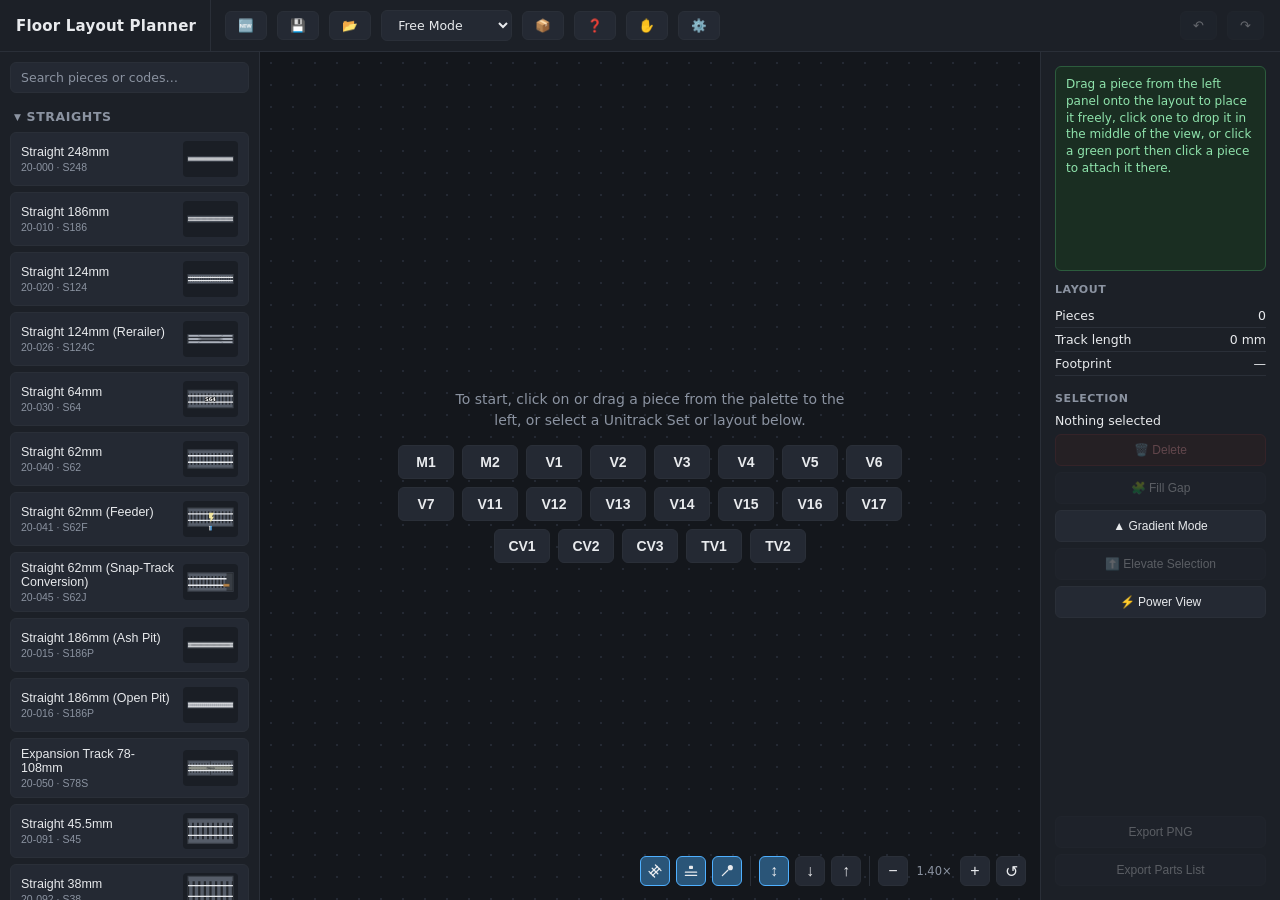
==== commit e1a78f53: "Update the planner: Unitram Feeder, improved points, rail underlay and fixes The Unitram Feeder 44-8" ====
--- a/index.html
+++ b/index.html
@@ -825,6 +825,7 @@
         <div class="help-row"><span class="keys">Hover over a piece</span><span class="desc">See its count.</span></div>
         <div class="help-row"><span class="keys">Red at … joints</span><span class="desc">Set how many joints from a feeder count as too far.</span></div>
         <div class="help-row"><span class="keys">Misc. → Terminal UniJoiner (24-818)</span><span class="desc">A feeder that fits in a joint instead of a feeder track, for where there's no room for one. Drag it onto any track end, open or joined, and it sits on whichever side of the track you drop it (on double track, always the outer side); with a green end selected, clicking it fits it there. One per joint. Power View counts both pieces at that joint as fed; on double track it feeds only the track it's on.</span></div>
+        <div class="help-row"><span class="keys">Unitram → Unitram Feeder (44-847)</span><span class="desc">The same as the Terminal UniJoiner, but it fits only Unitram track, which includes the conversion track. The Terminal and Insulated UniJoiners fit Unitram track too.</span></div>
         <div class="help-row"><span class="keys">Misc. → Insulated UniJoiner (24-816)</span><span class="desc">Stops power crossing a joint, to split the layout into separately fed sections. Drag it onto a joint between two pieces (not an open end); it sits across the track as a crossed-out ⚡. If either piece is dragged away, it's removed with the joint. Each counts as a pair, one per joint, so a pack of 20 fits ten joints; on double track it insulates only the track it's on. Power View stops counting at it.</span></div>
         <div class="help-row"><span class="keys">Drag a UniJoiner's ⚡</span><span class="desc">Move it to another joint or track end, or to the other side of the same one. Click it, then <kbd>Delete</kbd>, to remove it. If you drag away one of the two pieces at a Terminal UniJoiner's joint, it stays with the piece you left behind.</span></div>
         <p>Track is blue at a feeder and turns red as it nears 20 joints; past that, a feeder nearer that spot would help. For comparison, KATO's M2 set runs fine on its one feeder with its farthest track about 11 joints away. If your track needs feeders closer than that, or copes with them further apart, set your own number in the box under the button ("Red at … joints"); it's remembered in this browser. Joints are counted along the track either way round, so a loop fed at one point is fed from both sides. Leaving a turnout counts as 1.3 joints, for its internal contacts. KATO's turnouts are power-routing: a feeder before a turnout powers both of its routes, but a feeder on one route only powers back to the start of the turnout, so the other route shows as not powered unless something else feeds it. Dark track has no feeder at all. Double track is two separate tracks, so each track is coloured by its own distance, split down the middle of the piece; and the double crossover (WX310) passes no power across the insulated gap in its centre, which cuts both tracks and both diagonals, so each of its four quarters is coloured by its own distance from a feeder. It's a guide, not a voltage reading.</p>
@@ -1153,10 +1154,11 @@
     'hover.p6': 'Drag onto the layout to place the whole set, or click to drop it in the middle of the view. Scroll while dragging rotates it 15\u00b0 per notch.',
     'hover.p7': 'Click to start from this layout. It lands in the middle of the view, and the view zooms to fit it.',
     'hover.p10': 'Drag onto a track end or a joint to feed power in there. With a green track end selected, a click fits it there.',
-    'hover.j1': 'A Terminal UniJoiner: power enters the track at this joint. Drag it to another joint or track end, or click it and press Delete to remove it.',
+    'hover.j1': 'A feeder: power enters the track at this joint. Drag it to another joint or track end, or click it and press Delete to remove it.',
     'hover.p11': 'Drag onto a joint to stop power crossing it. One counts per joint: a pack of 20 fits ten.',
     'hint.insulatedHow': 'Drag the Insulated UniJoiner onto a joint between two pieces.',
     'hover.j2': 'An Insulated UniJoiner: power doesn\u2019t cross this joint. Drag it to another joint or track end, or click it and press Delete to remove it.',
+    'hint.feederWrongTrack': name => `The ${name} only fits Unitram track. On Unitrack, use the Terminal UniJoiner.`,
     'hint.joinerHow': name => `Drag the ${name} onto a track end or a joint, or select a green track end first.`,
     'hover.p9': 'Short animations of the drag, scroll and click gestures that aren’t obvious at first.',
     'hover.a4': 'Drop on the layout to place the whole set. Scroll rotates it 15\u00b0 per notch. Drop it back on the panel to cancel.',
@@ -1203,6 +1205,7 @@
     'theme.colourblind': 'Colourblind Safe',
 
     'catalog.TJ.label': 'Terminal UniJoiner',
+    'catalog.UF.label': 'Unitram Feeder',
     'catalog.IJ.label': 'Insulated UniJoiner (pair)',
     'catalog.S248.label': 'Straight 248mm',
     'catalog.S186.label': 'Straight 186mm',
@@ -1788,10 +1791,14 @@
 // TRACK_TYPES, so no palette group, geometry or piece drawing expects them.
 // An IJ counts per joint: it takes a pair, so a pack of 20 fits ten. Neither
 // has an official part code, so `shortCode` stands in the catalogue number.
-const TERMINAL_JOINER = {id:'TJ', cat:'joiner', joiner:true, catalogNo:'24-818', partCode:''};
+// The Unitram Feeder (44-847) looks and works as the Terminal UniJoiner does, but
+// fits only Unitram track (feederFitsTrack); the UniJoiners fit either kind.
+const TERMINAL_JOINER = {id:'TJ', cat:'joiner', joiner:true, feeder:true, catalogNo:'24-818', partCode:''};
+const UNITRAM_FEEDER = {id:'UF', cat:'joiner', joiner:true, feeder:true, unitram:true, catalogNo:'44-847', partCode:''};
 const INSULATED_JOINER = {id:'IJ', cat:'joiner', joiner:true, insulated:true, catalogNo:'24-816', partCode:''};
-const JOINER_TYPES = [TERMINAL_JOINER, INSULATED_JOINER];
-const shortCode = t=>t.partCode || t.catalogNo || t.label; // a piece with no codes goes by its name
+const JOINER_TYPES = [TERMINAL_JOINER, INSULATED_JOINER, UNITRAM_FEEDER];
+// A piece with no codes goes by its name, and so does every road plate.
+const shortCode = t=>t.partCode || (!t.roadPlate && t.catalogNo) || t.label;
 JOINER_TYPES.forEach(t=>{ TT_BY_ID[t.id] = t; });
 function expansionVariant(id){
   const m = typeof id==='string' && /^(.+)@(\d+(?:\.\d)?)$/.exec(id);
@@ -1849,6 +1856,7 @@
   {no:'20-040', contents:{S62:4}},
   {no:'20-041', contents:{S62F:1}},
   {no:'24-818', contents:{TJ:1}},
+  {no:'44-847', contents:{UF:1}},
   {no:'24-816', contents:{IJ:10}}, // 20 joiners: a pair per joint
   {no:'20-045', contents:{S62C:2}},
   {no:'20-015', contents:{S186AP:2}},
@@ -3038,7 +3046,7 @@
   // UniJoiner stays with the other piece: every caller names the piece
   // that's moving, changing or going first.
   if(joiners[fitted]==='IJ'){ delete joiners[fitted]; if(selectedJoiner===fitted) selectedJoiner = null; }
-  else if(fitted===connKey(id, idx)) moveJoiner(fitted, connKey(other.pieceId, other.portIdx));
+  else if(fitted===connKey(id, idx) && feederFitsTrack(joiners[fitted], pieceType(other.pieceId))) moveJoiner(fitted, connKey(other.pieceId, other.portIdx));
 }
 
 // Spawn a `typeId` piece attached by its port `sourcePortIdx` onto the open
@@ -4428,15 +4436,35 @@
 // `transform` moves it. Sized to fit between the rails: the smaller of a
 // gauge-based cap and `room` over the label's approximate width (~0.62em a
 // character).
+// A long name (a road plate's) goes on two lines, split at the space nearest its
+// middle; a part code has no spaces, so it stays whole.
+const PART_LABEL_WRAP_CHARS = 18;
+function partLabelLines(text){
+  if(text.length<PART_LABEL_WRAP_CHARS || !text.includes(' ')) return [text];
+  let at = -1;
+  for(let i=0;i<text.length;i++) if(text[i]===' ' && (at<0 || Math.abs(i - text.length/2)<Math.abs(at - text.length/2))) at = i;
+  return [text.slice(0, at), text.slice(at + 1)];
+}
+const longestLine = lines=>Math.max(...lines.map(l=>l.length));
+// Fills a label's <text> with its lines, centred about its y.
+function setPartLabelText(t, lines, x){
+  if(lines.length===1){ t.textContent = lines[0]; return; }
+  lines.forEach((line, i)=>{
+    const span = el('tspan', {x, dy:i ? '1.1em' : '-0.55em'});
+    span.textContent = line;
+    t.appendChild(span);
+  });
+}
 function appendPartLabel(g, label, room, x, transform, y = 0){
-  const fontSize = Math.max(2, Math.min(GAUGE*0.82, (room*0.88)/(label.length*0.62)));
+  const lines = partLabelLines(label);
+  const fontSize = Math.max(2, Math.min(GAUGE*0.82, (room*0.88)/(longestLine(lines)*0.62)));
   const t = el('text',{x, y, 'text-anchor':'middle', 'dominant-baseline':'central',
     ...(transform ? {transform} : {}),
     fill: PART_LABEL_COLOR, 'font-size':fontSize.toFixed(2), 'font-weight':'700',
     ...partLabelOutline(fontSize),
     'font-family':UI_FONT,
     style:'pointer-events:none;user-select:none;'});
-  t.textContent = label;
+  setPartLabelText(t, lines, x);
   g.appendChild(t);
 }
 // Part-label mode "limited": the label on pieces nearly identical to a
@@ -4729,15 +4757,20 @@
   return {out, seamOut, mid:railIn - (seamOut - railOut)};
 }
 // Toggle Detail hides it all, down to the bare roadbed (roadbedFillFor) and rails.
+// Power View keeps the plain edges with the detail off, so its colour stays on
+// the roadbed and tracks rather than the whole plate.
 function appendStreetSurface(g, type, style, shown = tiesView.shown){
-  if(!shown) return;
-  if(type.cat==='tramcurve' || type.cat==='tramturnout') appendCurvedStreetSurface(g, type, style);
-  if(type.cat==='tramcross') appendCrossingStreetSurface(g, type, style);
+  if(!shown && !style.powerView) return;
+  const edgesOnly = !shown;
+  if(type.cat==='tramcurve' || type.cat==='tramturnout') appendCurvedStreetSurface(g, type, style, edgesOnly);
+  if(type.cat==='tramcross') appendCrossingStreetSurface(g, type, style, edgesOnly);
   if(type.cat==='roadplate') (type.centerPlate ? appendCenterPlateSurface : type.centerlinePlate ? appendCenterlinePlateSurface : type.length && !type.cornerPlate ? appendStraightRoadPlateSurface : appendRoadPlateSurface)(g, style, type);
   if(type.cat!=='tram') return;
   const L = type.length, H = TRAM_HALF, K = TRAM_KERB_W, edge = style.selected ? ROADBED_FILL_SELECTED : ROADBED_FILL_DEFAULT;
   [-H, H - K].forEach(y=>g.appendChild(el('rect', {x:0, y, width:L, height:K, fill:edge})));
+  if(edgesOnly) return;
   appendStraightStreetLines(g, L, type.spacing);
+  appendRailBed(g, type);
 }
 // The road plate's printing, measured off KATO's pack photo: a kerbed pavement
 // round a car park, with its tactile line and parking bays, and the road beyond
@@ -4854,17 +4887,19 @@
 // middle of the square) is repeated for every turn and mirror.
 const TRAM_CROSS_JOINTS = [[0, 0, 8, 0], [0, -21, 0, -8], [1.8, -31, 1.8, -21], [0, -21, 17, -21], [21, -21, 21, -17]];
 const TRAM_CROSS_DOTS = [[0, -25], [24, -24]];
-function appendCrossingStreetSurface(g, type, style){
+function appendCrossingStreetSurface(g, type, style, edgesOnly){
   const m = type.length/2, K = TRAM_KERB_W, edge = style.selected ? ROADBED_FILL_SELECTED : ROADBED_FILL_DEFAULT;
   const turns = [-1, 1].flatMap(a=>[-1, 1].flatMap(b=>[(x, y)=>[m + a*x, b*y], (x, y)=>[m + a*y, b*x]]));
   let corners = '';
   [-1, 1].forEach(a=>[-1, 1].forEach(b=>{ corners += `M${m + a*m} ${b*m}H${m + a*(m - K)}L${m + a*m} ${b*(m - K)}Z`; }));
   g.appendChild(el('path', {d:corners, fill:edge}));
+  if(edgesOnly) return;
   let d = '';
   TRAM_CROSS_JOINTS.forEach(([x0, y0, x1, y1])=>turns.forEach(t=>{ d += `M${t(x0, y0)}L${t(x1, y1)}`; }));
   const dots = new Set(TRAM_CROSS_DOTS.flatMap(([x, y])=>turns.map(t=>`M${t(x, y)}h0`)));
   g.appendChild(el('path', {d, fill:'none', stroke:TRAM_SEAM_COLOR, 'stroke-width':0.3}));
   g.appendChild(el('path', {d:[...dots].join(''), fill:'none', stroke:TRAM_SEAM_COLOR, 'stroke-width':0.7, 'stroke-linecap':'round'}));
+  appendRailBed(g, type);
 }
 function appendStraightStreetLines(g, L, spacing){
   const {out, seamOut, mid} = tramColumns(spacing), n = Math.round(L/TRAM_PANEL), p = L/n;
@@ -4888,7 +4923,37 @@
 // showing only outside the straight's paving.
 const TWR_MARK_COLOR = '#e6e9ee';
 const TWR_PANELS_OUTER = 21, TWR_PANELS_INNER = 19, TWR_DOTS_MIDDLE = 24;
-function appendCurvedStreetSurface(g, type, style){
+// Street track's rail bed, from KATO's photo: a darker strip under every rail, so
+// on a turnout they merge into one where the rails draw together and the paving
+// shows as islands between them.
+const TRAM_BED_COLOR = '#7c828c', TRAM_BED_W = 2.8;
+function appendRailBed(g, type){
+  const d = pieceGraphics(type).flatMap(seg=>seg.rails).join('');
+  g.appendChild(el('path', {d, fill:'none', stroke:TRAM_BED_COLOR, 'stroke-width':TRAM_BED_W}));
+}
+// A street turnout's trackwork over that: a black frog where a diverging rail
+// crosses a straight one, and a tie bar across each track at its points.
+const TWEP_FROG_COLOR = '#1d2025', TWEP_TIE_COLOR = '#646a74';
+function appendTurnoutTrackbed(g, h, sign){
+  const tracks = [-h, h], offs = [-RAIL_OFF, RAIL_OFF];
+  const straightRails = tracks.flatMap(v0=>offs.map(o=>v0 + o));
+  const arcs = tracks.flatMap(v0=>offs.map(d=>twrArc(v0, d)));
+  const y = v=>sign*v;
+  let frogs = '';
+  arcs.forEach(a=>straightRails.forEach(v=>{
+    if(v<=a.vc - a.r + 1e-6) return; // only ahead of where this rail starts
+    const t = Math.acos((a.vc - v)/a.r);
+    if(t>Math.PI/4) return;
+    const u = a.c + a.r*Math.sin(t), du = 2.5*Math.cos(t), dv = 2.5*Math.sin(t);
+    // One block along each rail, the two making one shape.
+    frogs += `M${u - du} ${y(v - dv)}L${u + du} ${y(v + dv)}M${u - 2.5} ${y(v)}H${u + 2.5}`;
+  }));
+  g.appendChild(el('path', {d:frogs, fill:'none', stroke:TWEP_FROG_COLOR, 'stroke-width':3.5}));
+  // The bars sit just ahead of each track's own arc starting.
+  const ties = tracks.map(v0=>{ const u = twrArc(v0).c + 9; return `M${u} ${y(v0 - RAIL_OFF)}L${u} ${y(v0 + RAIL_OFF)}`; }).join('');
+  g.appendChild(el('path', {d:ties, fill:'none', stroke:TWEP_TIE_COLOR, 'stroke-width':3}));
+}
+function appendCurvedStreetSurface(g, type, style, edgesOnly){
   const sign = twrSign(type), h = type.spacing/2, H = TWR_PLATE_HALF, L = TWR_PLATE_LEN, turnout = type.cat==='tramturnout';
   const {out, seamOut, mid} = tramColumns(type.spacing);
   const edge = style.selected ? ROADBED_FILL_SELECTED : ROADBED_FILL_DEFAULT;
@@ -4900,10 +4965,11 @@
   if(turnout){
     g.appendChild(el('path', {fill:edge, d:twrPlateD(sign)}));
     [straightPave, `${twrArcD(paveOut, sign)}${twrArcD(paveIn, sign, true)}Z`].forEach(pave=>g.appendChild(el('path', {fill:style.roadbedFill, d:pave})));
-    appendStraightStreetLines(g, L, type.spacing);
+    if(!edgesOnly) appendStraightStreetLines(g, L, type.spacing);
   } else g.appendChild(el('path', {fill:edge, d:
     `M0 ${y(-H)}L${L} ${y(-H)}L${L} ${y(H)}L${paveOutEnd.u} ${y(paveOutEnd.v)}${twrArcD(paveOut, sign, true)}Z`
     + `${twrArcD(paveIn, sign)}${twrArcD(TWR_PLATE_INNER, sign, true)}Z`}));
+  if(edgesOnly) return;
   let d = '', dots = '';
   [-h, h].forEach(v0=>{
     const seam = arcAt(v0, seamOut), inner = arcAt(v0, mid), n = v0<0 ? TWR_PANELS_OUTER : TWR_PANELS_INNER, p = twrTrackLen(twrArc(v0))/n;
@@ -4929,6 +4995,32 @@
   lines.appendChild(el('path', {d, fill:'none', stroke:TRAM_SEAM_COLOR, 'stroke-width':0.3}));
   lines.appendChild(el('path', {d:dots, fill:'none', stroke:TRAM_SEAM_COLOR, 'stroke-width':0.7, 'stroke-linecap':'round'}));
   g.appendChild(turnout ? clipTo(lines, null, [straightPave]) : lines);
+  if(turnout){
+    // The paving beside each route's rails merges as the rail bed does: one
+    // shape over the lines beneath, its seam only round the outside of the
+    // union, and each route's joints only where no other route's paving lies.
+    const bandOf = route=>route.arc
+      ? `${twrArcD(arcAt(route.v0, mid), sign)}${twrArcD(arcAt(route.v0, seamOut), sign, true)}Z`
+      : `M0 ${y(Math.sign(route.v0)*mid)}H${L}V${y(Math.sign(route.v0)*seamOut)}H0Z`;
+    const routes = [-h, h].flatMap(v0=>[{v0, arc:false}, {v0, arc:true}]), bands = routes.map(bandOf);
+    const merged = el('g', {});
+    merged.appendChild(el('path', {d:bands.join(''), fill:'none', stroke:TRAM_SEAM_COLOR, 'stroke-width':0.6}));
+    bands.forEach(d=>merged.appendChild(el('path', {d, fill:style.roadbedFill})));
+    g.appendChild(clipTo(merged, twrPlateD(sign)));
+    routes.forEach((route, i)=>{
+      let joints = '';
+      if(route.arc){
+        const a0 = arcAt(route.v0, mid), a1 = arcAt(route.v0, seamOut), n = route.v0<0 ? TWR_PANELS_OUTER : TWR_PANELS_INNER, p = twrTrackLen(twrArc(route.v0))/n;
+        for(let k=1;k<n;k++) joints += line(twrPoint(a0, k*p), twrPoint(a1, k*p));
+      } else {
+        const n = Math.round(L/TRAM_PANEL), p = L/n, s = Math.sign(route.v0);
+        for(let k=1;k<n;k++) joints += `M${k*p} ${y(s*mid)}V${y(s*seamOut)}`;
+      }
+      g.appendChild(clipTo(el('path', {d:joints, fill:'none', stroke:TRAM_SEAM_COLOR, 'stroke-width':0.3}), null, bands.filter((_, j)=>j!==i)));
+    });
+  }
+  appendRailBed(g, type);
+  if(turnout) appendTurnoutTrackbed(g, h, sign);
   // Road markings: an edge line, two stripes, and two bars from the edge to the
   // paving, as [u0, u1, v0, v1] (v1 null: up to the paving), level with the road
   // plates' crossing and cycle lane so they carry on across a join. On a turnout the
@@ -6199,6 +6291,11 @@
     }
   }
   appendStreetSurface(g, type, style, style.ties);
+  // Its outline again, over the surface: printing up to the edge would cover the
+  // inner half of it, and which half of a join's line survives would depend on
+  // which piece was drawn last, so the same join could sit a little to either side.
+  if(isStreetTrack(type) || type.roadPlate) g.appendChild(el('path', {d:segs[0].roadbed, fill:'none', stroke:style.roadbedStroke, 'stroke-width':baseEdgeW,
+    ...(style.nonScaling ? {'vector-effect':'non-scaling-stroke'} : {})}));
   appendViaductDeck(g, type);
   // Before the chords, which sit over it.
   appendTurntableWing(g, type, style);
@@ -6943,6 +7040,7 @@
     portElev: piece.portElev,
     flipped: markerFlipped(piece.rot), // all drawPiece reads of the rotation: labels read upright
     ties: tiesView.shown,
+    powerView: isStreetTrack(type) && !!frame.powerById, // keeps its plate's edges plain, so the colour is the track's
     lengthLabel: partLabelMode==='limited', // Printed and All draw their own labels
     // Printed: whether the label turns 180° to read upright; null when off.
     printedFlip: partLabelMode==='printed' ? markerFlipped(piece.rot + partLabelAngle(type)) : null,
@@ -6968,7 +7066,7 @@
   if(spec.sloped) buildSlopeFillGradient(asPiece, type, defs, spec.slopeRange);
   drawPiece(g, type, {roadbedFill:'var(--rb-fill)', roadbedStroke:'var(--rb-stroke)',
     railColor: type.ties || isStreetTrack(type) ? TIED_RAIL_COLOR : '#c7cdd6', worldRot: spec.flipped ? 180 : 0,
-    selected: spec.tint, ties: spec.ties, lengthLabel: spec.lengthLabel, printedFlip: spec.printedFlip});
+    selected: spec.tint, ties: spec.ties, powerView: spec.powerView, lengthLabel: spec.lengthLabel, printedFlip: spec.printedFlip});
   if(spec.fadeLevel===null) g.setAttribute('opacity', 1);
   else applyElevationOpacity(g, asPiece, type, defs, spec.fadeLevel);
   return wrap;
@@ -7476,7 +7574,7 @@
 // turntable's pit) uses its length.
 function partLabelReach(type){
   const P = getPorts(type);
-  if(!P.length) return type.length || 40;
+  if(!P.length) return type.length || (type.roadPlate ? TWR_PLATE_LEN : 40);
   const t = deg2rad(P[0].heading + 180), ux = Math.cos(t), uy = Math.sin(t);
   const reach = Math.max(...P.map(p=>(p.x-P[0].x)*ux + (p.y-P[0].y)*uy));
   return reach >= 1 ? reach : (type.length || 40);
@@ -7531,12 +7629,12 @@
     const piece = pieces[id], type = piece && TT[piece.typeId];
     const text = type && shortCode(type);
     if(!text) return;
-    const len = partLabelReach(type);
-    const px = Math.min(PART_LABEL_PX*Math.max(1, s), len*s*0.85/(text.length*PART_LABEL_CHAR_EM));
+    const len = partLabelReach(type), lines = partLabelLines(text), chars = longestLine(lines);
+    const px = Math.min(PART_LABEL_PX*Math.max(1, s), len*s*0.85/(chars*PART_LABEL_CHAR_EM));
     if(px < PART_LABEL_MIN_PX) return;
     const k = px/10/s; // drawn at 10 units and scaled, since browsers round tiny font sizes
-    cands.push({text, len, spots:partLabelSpots(type).map(q=>worldPoint(piece, q)), k,
-      hw:(text.length*PART_LABEL_CHAR_EM*5 + 2)*k, hh:7*k}); // half-extents, outline included
+    cands.push({lines, len, spots:partLabelSpots(type).map(q=>worldPoint(piece, q)), k,
+      hw:(chars*PART_LABEL_CHAR_EM*5 + 2)*k, hh:7*lines.length*k}); // half-extents, outline included
   });
   cands.sort((a, b)=>b.len-a.len);
   const placed = [];
@@ -7549,7 +7647,7 @@
       fill:'#ffffff', stroke:'#000000', 'stroke-width':3, 'stroke-linejoin':'round', 'paint-order':'stroke',
       'font-size':10, 'font-weight':'700', 'font-family':UI_FONT,
       style:'pointer-events:none;'});
-    t.textContent = c.text;
+    setPartLabelText(t, c.lines, 0);
     frame.world.appendChild(t);
   });
 }
@@ -8104,7 +8202,8 @@
   const miscGroup = createPaletteGroupShell('misc', tr('palette.group.misc'));
   miscGroup.appendChild(createTabletopButton());
   miscGroup.appendChild(createTextLabelButton());
-  JOINER_TYPES.forEach(t=>miscGroup.appendChild(createJoinerButton(t)));
+  JOINER_TYPES.filter(t=>!t.unitram).forEach(t=>miscGroup.appendChild(createJoinerButton(t)));
+  byKey.unitram.appendChild(createJoinerButton(UNITRAM_FEEDER));
   TRACK_TYPES.filter(t=>t.misc).forEach(t=> miscGroup.appendChild(createPaletteButton(t)) );
   el_.appendChild(miscGroup);
 
@@ -9414,7 +9513,7 @@
     const end = joinerEnd(k);
     if(!end || (joiners[k]==='IJ' && isOpen(end.pieceId, end.portIdx))) delete joiners[k];
   });
-  Object.keys(joinerFlip).forEach(k=>{ if(joiners[k]!=='TJ') delete joinerFlip[k]; });
+  Object.keys(joinerFlip).forEach(k=>{ if(!isFeeder(joiners[k])) delete joinerFlip[k]; });
   if(selectedJoiner && !joiners[selectedJoiner]) selectedJoiner = null;
 }
 // The joiner at this end's joint, on either side, or null.
@@ -9494,18 +9593,23 @@
 }
 // A whole joiner at a pose: a TJ's wires and bolt, an IJ's crossed bolt.
 function appendJoiner(g, pose, typeId, selected){
-  if(typeId==='TJ') appendJoinerWires(g, pose);
+  if(isFeeder(typeId)) appendJoinerWires(g, pose);
   appendJoinerBolt(g, joinerBoltCentre(pose, typeId), selected, typeId, joinerAngle(pose, typeId));
 }
 // The end a joiner held at (x, y) would go on: the nearest end within
 // SNAP_RADIUS whose joint has no joiner (but the one being moved). An IJ
 // goes only in a joint: on an open end it would do nothing, and it would
 // cover the green end.
+const isFeeder = typeId=>!!TT[typeId].feeder;
+// The Unitram Feeder fits only Unitram track, which includes the conversion track.
+function feederFitsTrack(typeId, trackType){
+  return !TT[typeId].unitram || isStreetTrack(trackType) || trackType.cat==='taper';
+}
 function joinerTargetAt(x, y, from, typeId){
   let best = null, bestD = SNAP_RADIUS;
   for(const id in pieces){
     const piece = pieces[id];
-    if(pieceType(id).platform) continue; // a UniJoiner is for track
+    if(pieceType(id).platform || !feederFitsTrack(typeId, pieceType(id))) continue; // a UniJoiner is for track
     getPorts(pieceType(id)).forEach((port, idx)=>{
       const w = worldPoint(piece, port), d = Math.hypot(w.x-x, w.y-y);
       if(d >= bestD) return;
@@ -9520,7 +9624,7 @@
 function drawJoinerWires(frame){
   const moving = joinerDrag && joinerDrag.moved ? joinerDrag.from : null;
   Object.keys(joiners).forEach(k=>{
-    const end = joiners[k]==='TJ' && k!==moving && joinerEnd(k);
+    const end = isFeeder(joiners[k]) && k!==moving && joinerEnd(k);
     if(end) appendJoinerWires(frame.under, joinerPose(end.pieceId, end.portIdx, joinerFlip[k]));
   });
 }
@@ -9577,7 +9681,7 @@
     joinerDrag.target = joinerTargetAt(x, y, joinerDrag.from, joinerDrag.typeId);
     // A TJ goes on the side of the track the pointer is on.
     const end = joinerDrag.target && joinerEnd(joinerDrag.target);
-    if(end && joinerDrag.typeId==='TJ'){
+    if(end && isFeeder(joinerDrag.typeId)){
       const pose = joinerPose(end.pieceId, end.portIdx);
       joinerDrag.flip = pose.free && (x-pose.x)*pose.nx + (y-pose.y)*pose.ny < 0;
     }
@@ -9595,7 +9699,8 @@
   if(!moved){
     if(from) setSelection({joiner:from});
     // A palette click fits a TJ to the selected open end.
-    else if(typeId==='TJ' && selectedPort && !pieceType(selectedPort.pieceId).platform && !joinerAt(selectedPort.pieceId, selectedPort.portIdx)){
+    else if(isFeeder(typeId) && selectedPort && !feederFitsTrack(typeId, pieceType(selectedPort.pieceId))) flashHint(tr('hint.feederWrongTrack', TT[typeId].label));
+    else if(isFeeder(typeId) && selectedPort && !pieceType(selectedPort.pieceId).platform && !joinerAt(selectedPort.pieceId, selectedPort.portIdx)){
       pushHistory();
       const k = connKey(selectedPort.pieceId, selectedPort.portIdx);
       joiners[k] = typeId;
@@ -9605,7 +9710,7 @@
     pushHistory();
     if(from){ delete joiners[from]; delete joinerFlip[from]; }
     joiners[target] = typeId;
-    if(typeId==='TJ' && flip) joinerFlip[target] = true;
+    if(isFeeder(typeId) && flip) joinerFlip[target] = true;
     setSelection({joiner:target});
   }
   invalidate();
@@ -9614,12 +9719,12 @@
 function buildJoinerIcon(t, W=PALETTE_ICON_W, H=PALETTE_ICON_H){
   // A TJ: the track's top edge to the bolt's foot; an IJ: the track. At the
   // icon box's proportions.
-  const svg = el('svg', {class:'pbtn-icon', viewBox:t.id==='TJ' ? '-32 -14 64 43' : '-28 -18 56 37', width:W, height:H});
+  const svg = el('svg', {class:'pbtn-icon', viewBox:t.feeder ? '-32 -14 64 43' : '-28 -18 56 37', width:W, height:H});
   svg.appendChild(el('rect', {x:-30, y:-ROADBED_HALF, width:60, height:ROADBED_HALF*2, fill:'var(--ground)', stroke:'#3b4049'}));
   [-RAIL_OFF, RAIL_OFF].forEach(y=>svg.appendChild(el('line', {x1:-30, y1:y, x2:30, y2:y, stroke:'#e8eaed', 'stroke-width':1.3})));
   svg.appendChild(el('line', {x1:0, y1:-ROADBED_HALF, x2:0, y2:ROADBED_HALF, stroke:'#3b4049', 'stroke-width':1}));
   const pose = {x:0, y:0, ax:1, ay:0, nx:0, ny:1};
-  if(t.id==='TJ'){
+  if(t.feeder){
     const wires = el('g', {});
     appendJoinerWires(wires, pose);
     svg.insertBefore(wires, svg.firstChild);
@@ -9633,7 +9738,7 @@
   b.dataset.typeId = t.id; // Limited Mode's stock badge
   b.dataset.hint = t.id==='IJ' ? 'p11' : 'p10';
   b.dataset.searchHay = t.id==='IJ' ? 'insulated unijoiner joiner insulator gap block isolate power 24816'
-    : 'terminal unijoiner joiner feeder power wire 24818';
+    : t.unitram ? 'unitram feeder joiner power wire 44847' : 'terminal unijoiner joiner feeder power wire 24818';
   const textWrap = document.createElement('span');
   textWrap.className = 'pbtn-text';
   textWrap.innerHTML = `${t.label}<span class="code">${formatPieceCode(t)}</span>`;
@@ -10568,7 +10673,7 @@
   // nought, entered by that end, so a turnout fed at a route's end still
   // reaches only its throat.
   for(const k in joiners){
-    const end = joiners[k]==='TJ' && joinerEnd(k);
+    const end = isFeeder(joiners[k]) && joinerEnd(k);
     if(!end) continue;
     const nb = getConnectedNeighbor(end.pieceId, end.portIdx);
     [end, ...(nb && pieces[nb.pieceId] ? [nb] : [])].forEach(({pieceId, portIdx})=>{
@@ -10624,6 +10729,21 @@
     const P = getPorts(type), L = type.length, H = 100; // H: past the roadbed's edge
     const pat = el('pattern',{id, patternUnits:'userSpaceOnUse', x:0, y:-H, width:L, height:2*H});
     P.forEach((p, i)=>pat.appendChild(el('rect',{x:p.x < L/2 ? 0 : L/2, y:p.y < 0 ? 0 : H, width:L/2, height:H, fill:powerColor(ds[i])})));
+    frame.defs.appendChild(pat);
+    return `url(#${id})`;
+  }
+  if(type.cat==='tramcurve'){
+    // The tracks have their own centres, so the split follows the centreline
+    // between them: a tile of the inner track's colour, and the outer's beyond
+    // the centreline's straight run and arc.
+    const sign = twrSign(type), spine = twrArc(0), e = twrEnd(spine), X = -50, Y = -400, far = 200*Math.SQRT1_2;
+    const [outer, inner] = sign>0 ? ds : [ds[1], ds[0]];
+    const pat = el('pattern', {id, patternUnits:'userSpaceOnUse', x:X, y:Y, width:500, height:800});
+    const tile = el('g', {transform:`translate(${-X} ${-Y})`});
+    tile.appendChild(el('rect', {x:X, y:Y, width:500, height:800, fill:powerColor(inner)}));
+    tile.appendChild(el('path', {fill:powerColor(outer), d:
+      `M${X} 0${twrArcD(spine, sign).replace('M0 0', 'L0 0')}L${e.u + far} ${sign*(e.v + far)}L${X + 499} ${-sign*399}L${X} ${-sign*399}Z`}));
+    pat.appendChild(tile);
     frame.defs.appendChild(pat);
     return `url(#${id})`;
   }
@@ -11940,7 +12060,7 @@
       row.className = 'inv-item' + (invDraft[t.id] ? ' owned' : '');
       row.dataset.typeId = t.id;
       row.dataset.hay = searchKey(`${t.label} ${paletteLabel(t)} ${t.catalogNo||''} ${t.partCode} ${title}`);
-      row.innerHTML = `<span class="inv-name"><span class="inv-part">${shortCode(t)}</span>${shortCode(t)===t.label ? '' : `<span class="code inv-label">${paletteLabel(t)}</span>`}${t.catalogNo && t.partCode ? `<span class="code">&middot; ${t.catalogNo}</span>` : ''}</span>`
+      row.innerHTML = `<span class="inv-name"><span class="inv-part">${shortCode(t)}</span>${shortCode(t)===t.label ? '' : `<span class="code inv-label">${paletteLabel(t)}</span>`}${t.catalogNo && (t.partCode || t.roadPlate) ? `<span class="code">&middot; ${t.catalogNo}</span>` : ''}</span>`
         + `<span class="inv-step"><button type="button" data-d="-1" aria-label="&minus;">&minus;</button>`
         + `<input type="text" inputmode="numeric" value="${invDraft[t.id]||0}" aria-label="${shortCode(t)}">`
         + `<button type="button" data-d="1" aria-label="+">+</button></span>`;
@@ -11964,8 +12084,8 @@
     });
   };
   PALETTE_GROUPS.forEach(({key, match})=>section(tr('palette.group.'+key),
-    TRACK_TYPES.filter(match).sort((a,b)=>(a.paletteOrder||0)-(b.paletteOrder||0))));
-  section(tr('palette.group.misc'), [...TRACK_TYPES.filter(t=>t.misc), ...JOINER_TYPES]);
+    [...TRACK_TYPES.filter(match).sort((a,b)=>(a.paletteOrder||0)-(b.paletteOrder||0)), ...(key==='unitram' ? [UNITRAM_FEEDER] : [])]));
+  section(tr('palette.group.misc'), [...TRACK_TYPES.filter(t=>t.misc), ...JOINER_TYPES.filter(t=>!t.unitram)]);
 }
 // Hovering a part code shows the piece, drawn like the palette icon at twice
 // the size; built once per type.
@@ -13197,8 +13317,8 @@
   // Each piece's candidate spots, then the most crowded pieces (fewest spots
   // beside them clear of track) placed first, so they get the near spots.
   const cands = items.map(it=>{
-    const type = TT[it.p.typeId], text = shortCode(type);
-    const w =text.length*PART_LABEL_CHAR_EM*fontMm + 2*gapMm, h = fontMm*1.25;
+    const type = TT[it.p.typeId], text = shortCode(type), lines = partLabelLines(text);
+    const w = longestLine(lines)*PART_LABEL_CHAR_EM*fontMm + 2*gapMm, h = fontMm*1.25*lines.length;
     const c = worldPoint(it.p, pieceCenterLocal(type));
     const a = deg2rad(it.p.rot + partLabelAngle(type) + 90);
     let nx = Math.cos(a), ny = Math.sin(a);
@@ -13366,17 +13486,17 @@
   const m = PNG_MARGIN_PX/k;
   const vx = all.x0-m, vy = all.y0-m, vw = all.x1-all.x0+2*m, vh = all.y1-all.y0+2*m;
   const W = Math.round(vw*k), H = Math.round(vh*k);
-  // Per piece, the outline stroked at twice its width and then the fill over
-  // it, so each joint keeps half an edge's width. Even-odd fill leaves where a
-  // piece's routes overlap unfilled, so every route's outline shows (a
+  // Per piece, the fill and then the outline centred over it, so a joint's line
+  // lies on the joint whichever piece was drawn last. Even-odd fill leaves where
+  // a piece's routes overlap unfilled, so every route's outline shows (a
   // turnout's diverging route inside its through route), the same for either
   // hand: with nonzero fill it depended on which way each route was drawn.
   let body = '';
   items.forEach(({p})=>{
     const d = pieceGraphics(TT[p.typeId]).map(seg=>seg.roadbed).join('');
     const t = `translate(${p.ox.toFixed(3)} ${p.oy.toFixed(3)}) rotate(${p.rot.toFixed(3)})`;
-    body += `<path transform="${t}" d="${d}" fill="none" stroke="#000" stroke-width="${(2*edge).toFixed(3)}" stroke-linejoin="round"/>`
-      + `<path transform="${t}" d="${d}" fill="#fff" fill-rule="evenodd" stroke="none"/>`;
+    body += `<path transform="${t}" d="${d}" fill="#fff" fill-rule="evenodd" stroke="none"/>`
+      + `<path transform="${t}" d="${d}" fill="none" stroke="#000" stroke-width="${edge.toFixed(3)}" stroke-linejoin="round"/>`;
   });
   body += pngHiddenEdges(items, edge) + pngSlopeMarks(items, fontMm, edge) + marks.svg;
   const esc = s=>s.replace(/&/g, '&amp;').replace(/</g, '&lt;');
@@ -13386,7 +13506,9 @@
       body += `<line x1="${l.leader.x.toFixed(2)}" y1="${l.leader.y.toFixed(2)}" x2="${tx.toFixed(2)}" y2="${ty.toFixed(2)}" stroke="#888" stroke-width="${(edge/2).toFixed(3)}"/>`
         + `<circle cx="${l.leader.x.toFixed(2)}" cy="${l.leader.y.toFixed(2)}" r="${(edge*1.4).toFixed(3)}" fill="#555"/>`;
     }
-    body += `<text x="${l.x.toFixed(2)}" y="${l.y.toFixed(2)}" font-size="${l.fontMm.toFixed(3)}" text-anchor="middle" dominant-baseline="central">${esc(l.text)}</text>`;
+    const lines = partLabelLines(l.text);
+    body += `<text x="${l.x.toFixed(2)}" y="${l.y.toFixed(2)}" font-size="${l.fontMm.toFixed(3)}" text-anchor="middle" dominant-baseline="central">`
+      + (lines.length===1 ? esc(l.text) : lines.map((line, i)=>`<tspan x="${l.x.toFixed(2)}" dy="${i ? '1.1em' : '-0.55em'}">${esc(line)}</tspan>`).join('')) + `</text>`;
   });
   notes.forEach(n=>{
     const lines = textLines(n.text), lh = n.size*TEXT_LINE_EM;
@@ -13689,7 +13811,7 @@
     if(kind==='IJ' && !other) return; // an IJ needs its joint
     if(!loadedJoiners[key] && !(other && loadedJoiners[other])){
       loadedJoiners[key] = kind;
-      if(kind==='TJ' && data.joinerFlip && data.joinerFlip[k] === true) loadedJoinerFlip[key] = true;
+      if(isFeeder(kind) && data.joinerFlip && data.joinerFlip[k] === true) loadedJoinerFlip[key] = true;
     }
   });
   pieces = loadedPieces;
